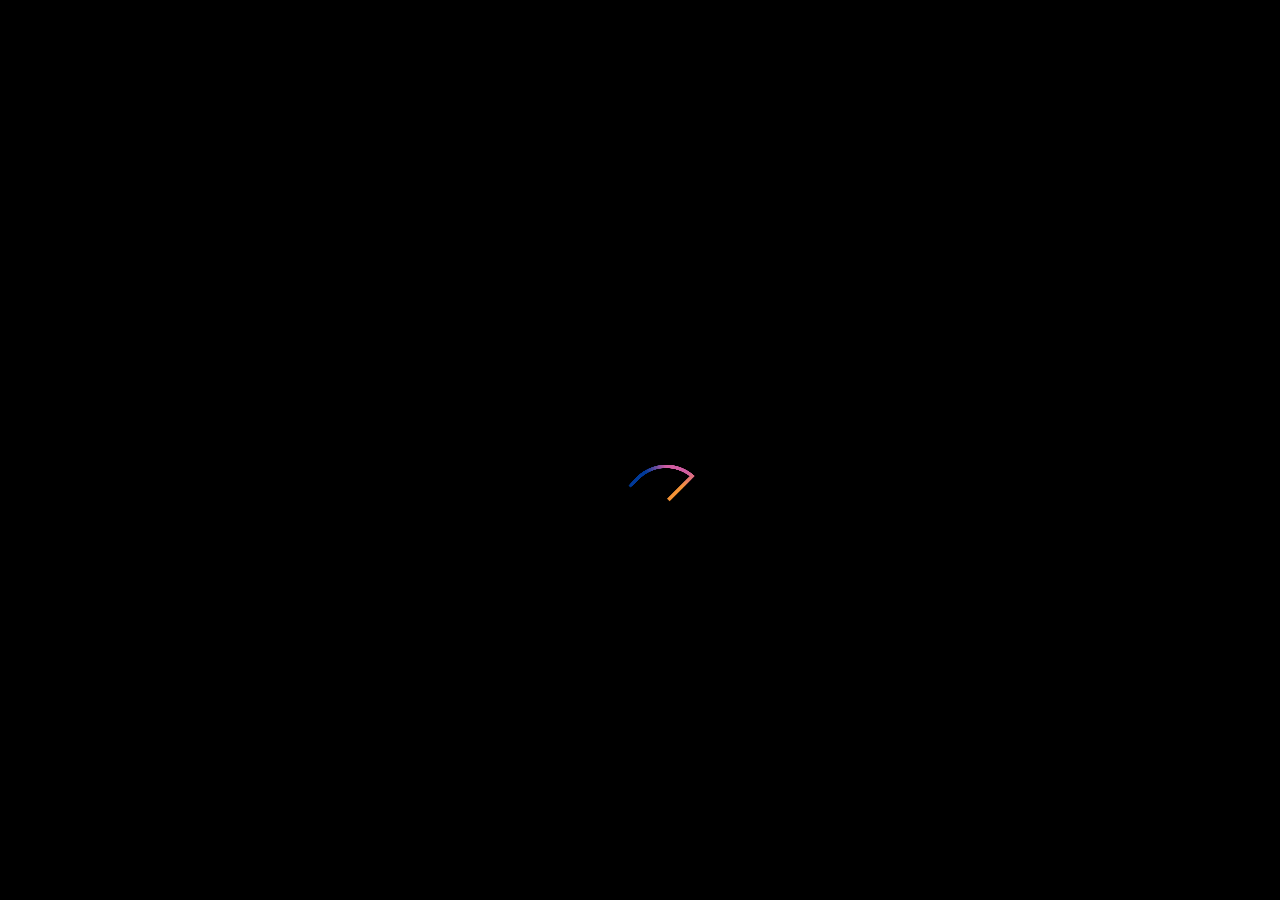
==== index.html @ 2dc6c610 "first comit" ====
<!DOCTYPE html>
<html lang="en">
<head>
    <meta charset="UTF-8">
    <meta http-equiv="X-UA-Compatible" content="IE=edge">
    <meta name="viewport" content="width=device-width, initial-scale=1.0">
    <title>Flow</title>

    <link rel="stylesheet" href="style.css">
</head>
<body>
    <section class="loader | js-loader" style="--progress:-8%;">
        <div class="loader-container">
    <svg class="js-loader:svg" id="Layer_1" xmlns="http://www.w3.org/2000/svg" viewBox="0 0 120 120">
        <mask id="myMask">
            <rect x="-10" y="-10" width="200" height="200" fill="white"></rect>
            <path fill="red" class="mask-path"
                d="M107.42,100.76c4.84,4.84,7.84,11.53,7.84,18.92,0,14.78-11.98,26.76-26.76,26.76s-26.76-11.98-26.76-26.76c0-7.39,2.99-14.08,7.84-18.92l18.92,18.92,18.92-18.92Z"
                fill="black"></path>
        </mask>
    
        <defs>
            <filter id="f1" x="0" y="0">
                <feGaussianBlur in="SourceGraphic" stdDeviation="2"></feGaussianBlur>
            </filter>
            <path class="js-loader:path"
                d="m 100.01 190.67 l -3.91 -15.92 l -4.18 0.46 l 0.08 1.79 l -4.47 0.18 l 2.78 -2.02 l -0.65 2.1 l 1.47 -57.27 l -2.64 -3 l -12.96 -12.96 l -72.53 -72.53 l 28.5 -28.5 l 28.5 28.5 c 2.51 2.19 12.83 10.69 28.5 10.69 c 3.33 0 16.69 -0.38 28.5 -10.69 l -28.5 -28.5 l -85.5 85.5 l 28.5 28.5 l 28.5 -28.5 c 2.51 -2.19 12.83 -10.69 28.5 -10.69 c 3.33 0 16.69 0.38 28.5 10.69 l -28.5 28.5 c -0.43 0.53 -1.34 1.54 -2.67 3 c 3.29 3.56 14.19 70.67 14.19 70.67 z"
                style="stroke-dasharray: 10.778, 767.219;"></path>
    
        </defs>
    
    
        <g class="js-loader:group">
            
                <path class="js-loader:path" d="m 100.01 190.67 l -3.91 -15.92 l -4.18 0.46 l 0.08 1.79 l -4.47 0.18 l 2.78 -2.02 l -0.65 2.1 l 1.47 -57.27 l -2.64 -3 l -12.96 -12.96 l -72.53 -72.53 l 28.5 -28.5 l 28.5 28.5 c 2.51 2.19 12.83 10.69 28.5 10.69 c 3.33 0 16.69 -0.38 28.5 -10.69 l -28.5 -28.5 l -85.5 85.5 l 28.5 28.5 l 28.5 -28.5 c 2.51 -2.19 12.83 -10.69 28.5 -10.69 c 3.33 0 16.69 0.38 28.5 10.69 l -28.5 28.5 c -0.43 0.53 -1.34 1.54 -2.67 3 c 3.29 3.56 14.19 70.67 14.19 70.67 z" style="stroke-dasharray: 10.778, 767.219; stroke-dashoffset: 478px; stroke-opacity: 1;"></path><path class="js-loader:path" d="m 100.01 190.67 l -3.91 -15.92 l -4.18 0.46 l 0.08 1.79 l -4.47 0.18 l 2.78 -2.02 l -0.65 2.1 l 1.47 -57.27 l -2.64 -3 l -12.96 -12.96 l -72.53 -72.53 l 28.5 -28.5 l 28.5 28.5 c 2.51 2.19 12.83 10.69 28.5 10.69 c 3.33 0 16.69 -0.38 28.5 -10.69 l -28.5 -28.5 l -85.5 85.5 l 28.5 28.5 l 28.5 -28.5 c 2.51 -2.19 12.83 -10.69 28.5 -10.69 c 3.33 0 16.69 0.38 28.5 10.69 l -28.5 28.5 c -0.43 0.53 -1.34 1.54 -2.67 3 c 3.29 3.56 14.19 70.67 14.19 70.67 z" style="stroke-dasharray: 10.778, 767.219; stroke-dashoffset: 477px; stroke-opacity: 0.999999;"></path><path class="js-loader:path" d="m 100.01 190.67 l -3.91 -15.92 l -4.18 0.46 l 0.08 1.79 l -4.47 0.18 l 2.78 -2.02 l -0.65 2.1 l 1.47 -57.27 l -2.64 -3 l -12.96 -12.96 l -72.53 -72.53 l 28.5 -28.5 l 28.5 28.5 c 2.51 2.19 12.83 10.69 28.5 10.69 c 3.33 0 16.69 -0.38 28.5 -10.69 l -28.5 -28.5 l -85.5 85.5 l 28.5 28.5 l 28.5 -28.5 c 2.51 -2.19 12.83 -10.69 28.5 -10.69 c 3.33 0 16.69 0.38 28.5 10.69 l -28.5 28.5 c -0.43 0.53 -1.34 1.54 -2.67 3 c 3.29 3.56 14.19 70.67 14.19 70.67 z" style="stroke-dasharray: 10.778, 767.219; stroke-dashoffset: 476px; stroke-opacity: 0.999995;"></path><path class="js-loader:path" d="m 100.01 190.67 l -3.91 -15.92 l -4.18 0.46 l 0.08 1.79 l -4.47 0.18 l 2.78 -2.02 l -0.65 2.1 l 1.47 -57.27 l -2.64 -3 l -12.96 -12.96 l -72.53 -72.53 l 28.5 -28.5 l 28.5 28.5 c 2.51 2.19 12.83 10.69 28.5 10.69 c 3.33 0 16.69 -0.38 28.5 -10.69 l -28.5 -28.5 l -85.5 85.5 l 28.5 28.5 l 28.5 -28.5 c 2.51 -2.19 12.83 -10.69 28.5 -10.69 c 3.33 0 16.69 0.38 28.5 10.69 l -28.5 28.5 c -0.43 0.53 -1.34 1.54 -2.67 3 c 3.29 3.56 14.19 70.67 14.19 70.67 z" style="stroke-dasharray: 10.778, 767.219; stroke-dashoffset: 476px; stroke-opacity: 0.999989;"></path><path class="js-loader:path" d="m 100.01 190.67 l -3.91 -15.92 l -4.18 0.46 l 0.08 1.79 l -4.47 0.18 l 2.78 -2.02 l -0.65 2.1 l 1.47 -57.27 l -2.64 -3 l -12.96 -12.96 l -72.53 -72.53 l 28.5 -28.5 l 28.5 28.5 c 2.51 2.19 12.83 10.69 28.5 10.69 c 3.33 0 16.69 -0.38 28.5 -10.69 l -28.5 -28.5 l -85.5 85.5 l 28.5 28.5 l 28.5 -28.5 c 2.51 -2.19 12.83 -10.69 28.5 -10.69 c 3.33 0 16.69 0.38 28.5 10.69 l -28.5 28.5 c -0.43 0.53 -1.34 1.54 -2.67 3 c 3.29 3.56 14.19 70.67 14.19 70.67 z" style="stroke-dasharray: 10.778, 767.219; stroke-dashoffset: 475px; stroke-opacity: 0.99998;"></path><path class="js-loader:path" d="m 100.01 190.67 l -3.91 -15.92 l -4.18 0.46 l 0.08 1.79 l -4.47 0.18 l 2.78 -2.02 l -0.65 2.1 l 1.47 -57.27 l -2.64 -3 l -12.96 -12.96 l -72.53 -72.53 l 28.5 -28.5 l 28.5 28.5 c 2.51 2.19 12.83 10.69 28.5 10.69 c 3.33 0 16.69 -0.38 28.5 -10.69 l -28.5 -28.5 l -85.5 85.5 l 28.5 28.5 l 28.5 -28.5 c 2.51 -2.19 12.83 -10.69 28.5 -10.69 c 3.33 0 16.69 0.38 28.5 10.69 l -28.5 28.5 c -0.43 0.53 -1.34 1.54 -2.67 3 c 3.29 3.56 14.19 70.67 14.19 70.67 z" style="stroke-dasharray: 10.778, 767.219; stroke-dashoffset: 474px; stroke-opacity: 0.999969;"></path><path class="js-loader:path" d="m 100.01 190.67 l -3.91 -15.92 l -4.18 0.46 l 0.08 1.79 l -4.47 0.18 l 2.78 -2.02 l -0.65 2.1 l 1.47 -57.27 l -2.64 -3 l -12.96 -12.96 l -72.53 -72.53 l 28.5 -28.5 l 28.5 28.5 c 2.51 2.19 12.83 10.69 28.5 10.69 c 3.33 0 16.69 -0.38 28.5 -10.69 l -28.5 -28.5 l -85.5 85.5 l 28.5 28.5 l 28.5 -28.5 c 2.51 -2.19 12.83 -10.69 28.5 -10.69 c 3.33 0 16.69 0.38 28.5 10.69 l -28.5 28.5 c -0.43 0.53 -1.34 1.54 -2.67 3 c 3.29 3.56 14.19 70.67 14.19 70.67 z" style="stroke-dasharray: 10.778, 767.219; stroke-dashoffset: 473px; stroke-opacity: 0.999955;"></path><path class="js-loader:path" d="m 100.01 190.67 l -3.91 -15.92 l -4.18 0.46 l 0.08 1.79 l -4.47 0.18 l 2.78 -2.02 l -0.65 2.1 l 1.47 -57.27 l -2.64 -3 l -12.96 -12.96 l -72.53 -72.53 l 28.5 -28.5 l 28.5 28.5 c 2.51 2.19 12.83 10.69 28.5 10.69 c 3.33 0 16.69 -0.38 28.5 -10.69 l -28.5 -28.5 l -85.5 85.5 l 28.5 28.5 l 28.5 -28.5 c 2.51 -2.19 12.83 -10.69 28.5 -10.69 c 3.33 0 16.69 0.38 28.5 10.69 l -28.5 28.5 c -0.43 0.53 -1.34 1.54 -2.67 3 c 3.29 3.56 14.19 70.67 14.19 70.67 z" style="stroke-dasharray: 10.778, 767.219; stroke-dashoffset: 473px; stroke-opacity: 0.999939;"></path><path class="js-loader:path" d="m 100.01 190.67 l -3.91 -15.92 l -4.18 0.46 l 0.08 1.79 l -4.47 0.18 l 2.78 -2.02 l -0.65 2.1 l 1.47 -57.27 l -2.64 -3 l -12.96 -12.96 l -72.53 -72.53 l 28.5 -28.5 l 28.5 28.5 c 2.51 2.19 12.83 10.69 28.5 10.69 c 3.33 0 16.69 -0.38 28.5 -10.69 l -28.5 -28.5 l -85.5 85.5 l 28.5 28.5 l 28.5 -28.5 c 2.51 -2.19 12.83 -10.69 28.5 -10.69 c 3.33 0 16.69 0.38 28.5 10.69 l -28.5 28.5 c -0.43 0.53 -1.34 1.54 -2.67 3 c 3.29 3.56 14.19 70.67 14.19 70.67 z" style="stroke-dasharray: 10.778, 767.219; stroke-dashoffset: 472px; stroke-opacity: 0.999921;"></path><path class="js-loader:path" d="m 100.01 190.67 l -3.91 -15.92 l -4.18 0.46 l 0.08 1.79 l -4.47 0.18 l 2.78 -2.02 l -0.65 2.1 l 1.47 -57.27 l -2.64 -3 l -12.96 -12.96 l -72.53 -72.53 l 28.5 -28.5 l 28.5 28.5 c 2.51 2.19 12.83 10.69 28.5 10.69 c 3.33 0 16.69 -0.38 28.5 -10.69 l -28.5 -28.5 l -85.5 85.5 l 28.5 28.5 l 28.5 -28.5 c 2.51 -2.19 12.83 -10.69 28.5 -10.69 c 3.33 0 16.69 0.38 28.5 10.69 l -28.5 28.5 c -0.43 0.53 -1.34 1.54 -2.67 3 c 3.29 3.56 14.19 70.67 14.19 70.67 z" style="stroke-dasharray: 10.778, 767.219; stroke-dashoffset: 471px; stroke-opacity: 0.9999;"></path><path class="js-loader:path" d="m 100.01 190.67 l -3.91 -15.92 l -4.18 0.46 l 0.08 1.79 l -4.47 0.18 l 2.78 -2.02 l -0.65 2.1 l 1.47 -57.27 l -2.64 -3 l -12.96 -12.96 l -72.53 -72.53 l 28.5 -28.5 l 28.5 28.5 c 2.51 2.19 12.83 10.69 28.5 10.69 c 3.33 0 16.69 -0.38 28.5 -10.69 l -28.5 -28.5 l -85.5 85.5 l 28.5 28.5 l 28.5 -28.5 c 2.51 -2.19 12.83 -10.69 28.5 -10.69 c 3.33 0 16.69 0.38 28.5 10.69 l -28.5 28.5 c -0.43 0.53 -1.34 1.54 -2.67 3 c 3.29 3.56 14.19 70.67 14.19 70.67 z" style="stroke-dasharray: 10.778, 767.219; stroke-dashoffset: 470px; stroke-opacity: 0.999876;"></path><path class="js-loader:path" d="m 100.01 190.67 l -3.91 -15.92 l -4.18 0.46 l 0.08 1.79 l -4.47 0.18 l 2.78 -2.02 l -0.65 2.1 l 1.47 -57.27 l -2.64 -3 l -12.96 -12.96 l -72.53 -72.53 l 28.5 -28.5 l 28.5 28.5 c 2.51 2.19 12.83 10.69 28.5 10.69 c 3.33 0 16.69 -0.38 28.5 -10.69 l -28.5 -28.5 l -85.5 85.5 l 28.5 28.5 l 28.5 -28.5 c 2.51 -2.19 12.83 -10.69 28.5 -10.69 c 3.33 0 16.69 0.38 28.5 10.69 l -28.5 28.5 c -0.43 0.53 -1.34 1.54 -2.67 3 c 3.29 3.56 14.19 70.67 14.19 70.67 z" style="stroke-dasharray: 10.778, 767.219; stroke-dashoffset: 469px; stroke-opacity: 0.99985;"></path><path class="js-loader:path" d="m 100.01 190.67 l -3.91 -15.92 l -4.18 0.46 l 0.08 1.79 l -4.47 0.18 l 2.78 -2.02 l -0.65 2.1 l 1.47 -57.27 l -2.64 -3 l -12.96 -12.96 l -72.53 -72.53 l 28.5 -28.5 l 28.5 28.5 c 2.51 2.19 12.83 10.69 28.5 10.69 c 3.33 0 16.69 -0.38 28.5 -10.69 l -28.5 -28.5 l -85.5 85.5 l 28.5 28.5 l 28.5 -28.5 c 2.51 -2.19 12.83 -10.69 28.5 -10.69 c 3.33 0 16.69 0.38 28.5 10.69 l -28.5 28.5 c -0.43 0.53 -1.34 1.54 -2.67 3 c 3.29 3.56 14.19 70.67 14.19 70.67 z" style="stroke-dasharray: 10.778, 767.219; stroke-dashoffset: 469px; stroke-opacity: 0.999822;"></path><path class="js-loader:path" d="m 100.01 190.67 l -3.91 -15.92 l -4.18 0.46 l 0.08 1.79 l -4.47 0.18 l 2.78 -2.02 l -0.65 2.1 l 1.47 -57.27 l -2.64 -3 l -12.96 -12.96 l -72.53 -72.53 l 28.5 -28.5 l 28.5 28.5 c 2.51 2.19 12.83 10.69 28.5 10.69 c 3.33 0 16.69 -0.38 28.5 -10.69 l -28.5 -28.5 l -85.5 85.5 l 28.5 28.5 l 28.5 -28.5 c 2.51 -2.19 12.83 -10.69 28.5 -10.69 c 3.33 0 16.69 0.38 28.5 10.69 l -28.5 28.5 c -0.43 0.53 -1.34 1.54 -2.67 3 c 3.29 3.56 14.19 70.67 14.19 70.67 z" style="stroke-dasharray: 10.778, 767.219; stroke-dashoffset: 468px; stroke-opacity: 0.999791;"></path><path class="js-loader:path" d="m 100.01 190.67 l -3.91 -15.92 l -4.18 0.46 l 0.08 1.79 l -4.47 0.18 l 2.78 -2.02 l -0.65 2.1 l 1.47 -57.27 l -2.64 -3 l -12.96 -12.96 l -72.53 -72.53 l 28.5 -28.5 l 28.5 28.5 c 2.51 2.19 12.83 10.69 28.5 10.69 c 3.33 0 16.69 -0.38 28.5 -10.69 l -28.5 -28.5 l -85.5 85.5 l 28.5 28.5 l 28.5 -28.5 c 2.51 -2.19 12.83 -10.69 28.5 -10.69 c 3.33 0 16.69 0.38 28.5 10.69 l -28.5 28.5 c -0.43 0.53 -1.34 1.54 -2.67 3 c 3.29 3.56 14.19 70.67 14.19 70.67 z" style="stroke-dasharray: 10.778, 767.219; stroke-dashoffset: 467px; stroke-opacity: 0.999758;"></path><path class="js-loader:path" d="m 100.01 190.67 l -3.91 -15.92 l -4.18 0.46 l 0.08 1.79 l -4.47 0.18 l 2.78 -2.02 l -0.65 2.1 l 1.47 -57.27 l -2.64 -3 l -12.96 -12.96 l -72.53 -72.53 l 28.5 -28.5 l 28.5 28.5 c 2.51 2.19 12.83 10.69 28.5 10.69 c 3.33 0 16.69 -0.38 28.5 -10.69 l -28.5 -28.5 l -85.5 85.5 l 28.5 28.5 l 28.5 -28.5 c 2.51 -2.19 12.83 -10.69 28.5 -10.69 c 3.33 0 16.69 0.38 28.5 10.69 l -28.5 28.5 c -0.43 0.53 -1.34 1.54 -2.67 3 c 3.29 3.56 14.19 70.67 14.19 70.67 z" style="stroke-dasharray: 10.778, 767.219; stroke-dashoffset: 466px; stroke-opacity: 0.999722;"></path><path class="js-loader:path" d="m 100.01 190.67 l -3.91 -15.92 l -4.18 0.46 l 0.08 1.79 l -4.47 0.18 l 2.78 -2.02 l -0.65 2.1 l 1.47 -57.27 l -2.64 -3 l -12.96 -12.96 l -72.53 -72.53 l 28.5 -28.5 l 28.5 28.5 c 2.51 2.19 12.83 10.69 28.5 10.69 c 3.33 0 16.69 -0.38 28.5 -10.69 l -28.5 -28.5 l -85.5 85.5 l 28.5 28.5 l 28.5 -28.5 c 2.51 -2.19 12.83 -10.69 28.5 -10.69 c 3.33 0 16.69 0.38 28.5 10.69 l -28.5 28.5 c -0.43 0.53 -1.34 1.54 -2.67 3 c 3.29 3.56 14.19 70.67 14.19 70.67 z" style="stroke-dasharray: 10.778, 767.219; stroke-dashoffset: 466px; stroke-opacity: 0.999684;"></path><path class="js-loader:path" d="m 100.01 190.67 l -3.91 -15.92 l -4.18 0.46 l 0.08 1.79 l -4.47 0.18 l 2.78 -2.02 l -0.65 2.1 l 1.47 -57.27 l -2.64 -3 l -12.96 -12.96 l -72.53 -72.53 l 28.5 -28.5 l 28.5 28.5 c 2.51 2.19 12.83 10.69 28.5 10.69 c 3.33 0 16.69 -0.38 28.5 -10.69 l -28.5 -28.5 l -85.5 85.5 l 28.5 28.5 l 28.5 -28.5 c 2.51 -2.19 12.83 -10.69 28.5 -10.69 c 3.33 0 16.69 0.38 28.5 10.69 l -28.5 28.5 c -0.43 0.53 -1.34 1.54 -2.67 3 c 3.29 3.56 14.19 70.67 14.19 70.67 z" style="stroke-dasharray: 10.778, 767.219; stroke-dashoffset: 465px; stroke-opacity: 0.999643;"></path><path class="js-loader:path" d="m 100.01 190.67 l -3.91 -15.92 l -4.18 0.46 l 0.08 1.79 l -4.47 0.18 l 2.78 -2.02 l -0.65 2.1 l 1.47 -57.27 l -2.64 -3 l -12.96 -12.96 l -72.53 -72.53 l 28.5 -28.5 l 28.5 28.5 c 2.51 2.19 12.83 10.69 28.5 10.69 c 3.33 0 16.69 -0.38 28.5 -10.69 l -28.5 -28.5 l -85.5 85.5 l 28.5 28.5 l 28.5 -28.5 c 2.51 -2.19 12.83 -10.69 28.5 -10.69 c 3.33 0 16.69 0.38 28.5 10.69 l -28.5 28.5 c -0.43 0.53 -1.34 1.54 -2.67 3 c 3.29 3.56 14.19 70.67 14.19 70.67 z" style="stroke-dasharray: 10.778, 767.219; stroke-dashoffset: 464px; stroke-opacity: 0.9996;"></path><path class="js-loader:path" d="m 100.01 190.67 l -3.91 -15.92 l -4.18 0.46 l 0.08 1.79 l -4.47 0.18 l 2.78 -2.02 l -0.65 2.1 l 1.47 -57.27 l -2.64 -3 l -12.96 -12.96 l -72.53 -72.53 l 28.5 -28.5 l 28.5 28.5 c 2.51 2.19 12.83 10.69 28.5 10.69 c 3.33 0 16.69 -0.38 28.5 -10.69 l -28.5 -28.5 l -85.5 85.5 l 28.5 28.5 l 28.5 -28.5 c 2.51 -2.19 12.83 -10.69 28.5 -10.69 c 3.33 0 16.69 0.38 28.5 10.69 l -28.5 28.5 c -0.43 0.53 -1.34 1.54 -2.67 3 c 3.29 3.56 14.19 70.67 14.19 70.67 z" style="stroke-dasharray: 10.778, 767.219; stroke-dashoffset: 463px; stroke-opacity: 0.999554;"></path><path class="js-loader:path" d="m 100.01 190.67 l -3.91 -15.92 l -4.18 0.46 l 0.08 1.79 l -4.47 0.18 l 2.78 -2.02 l -0.65 2.1 l 1.47 -57.27 l -2.64 -3 l -12.96 -12.96 l -72.53 -72.53 l 28.5 -28.5 l 28.5 28.5 c 2.51 2.19 12.83 10.69 28.5 10.69 c 3.33 0 16.69 -0.38 28.5 -10.69 l -28.5 -28.5 l -85.5 85.5 l 28.5 28.5 l 28.5 -28.5 c 2.51 -2.19 12.83 -10.69 28.5 -10.69 c 3.33 0 16.69 0.38 28.5 10.69 l -28.5 28.5 c -0.43 0.53 -1.34 1.54 -2.67 3 c 3.29 3.56 14.19 70.67 14.19 70.67 z" style="stroke-dasharray: 10.778, 767.219; stroke-dashoffset: 462px; stroke-opacity: 0.999506;"></path><path class="js-loader:path" d="m 100.01 190.67 l -3.91 -15.92 l -4.18 0.46 l 0.08 1.79 l -4.47 0.18 l 2.78 -2.02 l -0.65 2.1 l 1.47 -57.27 l -2.64 -3 l -12.96 -12.96 l -72.53 -72.53 l 28.5 -28.5 l 28.5 28.5 c 2.51 2.19 12.83 10.69 28.5 10.69 c 3.33 0 16.69 -0.38 28.5 -10.69 l -28.5 -28.5 l -85.5 85.5 l 28.5 28.5 l 28.5 -28.5 c 2.51 -2.19 12.83 -10.69 28.5 -10.69 c 3.33 0 16.69 0.38 28.5 10.69 l -28.5 28.5 c -0.43 0.53 -1.34 1.54 -2.67 3 c 3.29 3.56 14.19 70.67 14.19 70.67 z" style="stroke-dasharray: 10.778, 767.219; stroke-dashoffset: 462px; stroke-opacity: 0.999455;"></path><path class="js-loader:path" d="m 100.01 190.67 l -3.91 -15.92 l -4.18 0.46 l 0.08 1.79 l -4.47 0.18 l 2.78 -2.02 l -0.65 2.1 l 1.47 -57.27 l -2.64 -3 l -12.96 -12.96 l -72.53 -72.53 l 28.5 -28.5 l 28.5 28.5 c 2.51 2.19 12.83 10.69 28.5 10.69 c 3.33 0 16.69 -0.38 28.5 -10.69 l -28.5 -28.5 l -85.5 85.5 l 28.5 28.5 l 28.5 -28.5 c 2.51 -2.19 12.83 -10.69 28.5 -10.69 c 3.33 0 16.69 0.38 28.5 10.69 l -28.5 28.5 c -0.43 0.53 -1.34 1.54 -2.67 3 c 3.29 3.56 14.19 70.67 14.19 70.67 z" style="stroke-dasharray: 10.778, 767.219; stroke-dashoffset: 461px; stroke-opacity: 0.999402;"></path><path class="js-loader:path" d="m 100.01 190.67 l -3.91 -15.92 l -4.18 0.46 l 0.08 1.79 l -4.47 0.18 l 2.78 -2.02 l -0.65 2.1 l 1.47 -57.27 l -2.64 -3 l -12.96 -12.96 l -72.53 -72.53 l 28.5 -28.5 l 28.5 28.5 c 2.51 2.19 12.83 10.69 28.5 10.69 c 3.33 0 16.69 -0.38 28.5 -10.69 l -28.5 -28.5 l -85.5 85.5 l 28.5 28.5 l 28.5 -28.5 c 2.51 -2.19 12.83 -10.69 28.5 -10.69 c 3.33 0 16.69 0.38 28.5 10.69 l -28.5 28.5 c -0.43 0.53 -1.34 1.54 -2.67 3 c 3.29 3.56 14.19 70.67 14.19 70.67 z" style="stroke-dasharray: 10.778, 767.219; stroke-dashoffset: 460px; stroke-opacity: 0.999346;"></path><path class="js-loader:path" d="m 100.01 190.67 l -3.91 -15.92 l -4.18 0.46 l 0.08 1.79 l -4.47 0.18 l 2.78 -2.02 l -0.65 2.1 l 1.47 -57.27 l -2.64 -3 l -12.96 -12.96 l -72.53 -72.53 l 28.5 -28.5 l 28.5 28.5 c 2.51 2.19 12.83 10.69 28.5 10.69 c 3.33 0 16.69 -0.38 28.5 -10.69 l -28.5 -28.5 l -85.5 85.5 l 28.5 28.5 l 28.5 -28.5 c 2.51 -2.19 12.83 -10.69 28.5 -10.69 c 3.33 0 16.69 0.38 28.5 10.69 l -28.5 28.5 c -0.43 0.53 -1.34 1.54 -2.67 3 c 3.29 3.56 14.19 70.67 14.19 70.67 z" style="stroke-dasharray: 10.778, 767.219; stroke-dashoffset: 459px; stroke-opacity: 0.999288;"></path><path class="js-loader:path" d="m 100.01 190.67 l -3.91 -15.92 l -4.18 0.46 l 0.08 1.79 l -4.47 0.18 l 2.78 -2.02 l -0.65 2.1 l 1.47 -57.27 l -2.64 -3 l -12.96 -12.96 l -72.53 -72.53 l 28.5 -28.5 l 28.5 28.5 c 2.51 2.19 12.83 10.69 28.5 10.69 c 3.33 0 16.69 -0.38 28.5 -10.69 l -28.5 -28.5 l -85.5 85.5 l 28.5 28.5 l 28.5 -28.5 c 2.51 -2.19 12.83 -10.69 28.5 -10.69 c 3.33 0 16.69 0.38 28.5 10.69 l -28.5 28.5 c -0.43 0.53 -1.34 1.54 -2.67 3 c 3.29 3.56 14.19 70.67 14.19 70.67 z" style="stroke-dasharray: 10.778, 767.219; stroke-dashoffset: 459px; stroke-opacity: 0.999227;"></path><path class="js-loader:path" d="m 100.01 190.67 l -3.91 -15.92 l -4.18 0.46 l 0.08 1.79 l -4.47 0.18 l 2.78 -2.02 l -0.65 2.1 l 1.47 -57.27 l -2.64 -3 l -12.96 -12.96 l -72.53 -72.53 l 28.5 -28.5 l 28.5 28.5 c 2.51 2.19 12.83 10.69 28.5 10.69 c 3.33 0 16.69 -0.38 28.5 -10.69 l -28.5 -28.5 l -85.5 85.5 l 28.5 28.5 l 28.5 -28.5 c 2.51 -2.19 12.83 -10.69 28.5 -10.69 c 3.33 0 16.69 0.38 28.5 10.69 l -28.5 28.5 c -0.43 0.53 -1.34 1.54 -2.67 3 c 3.29 3.56 14.19 70.67 14.19 70.67 z" style="stroke-dasharray: 10.778, 767.219; stroke-dashoffset: 458px; stroke-opacity: 0.999164;"></path><path class="js-loader:path" d="m 100.01 190.67 l -3.91 -15.92 l -4.18 0.46 l 0.08 1.79 l -4.47 0.18 l 2.78 -2.02 l -0.65 2.1 l 1.47 -57.27 l -2.64 -3 l -12.96 -12.96 l -72.53 -72.53 l 28.5 -28.5 l 28.5 28.5 c 2.51 2.19 12.83 10.69 28.5 10.69 c 3.33 0 16.69 -0.38 28.5 -10.69 l -28.5 -28.5 l -85.5 85.5 l 28.5 28.5 l 28.5 -28.5 c 2.51 -2.19 12.83 -10.69 28.5 -10.69 c 3.33 0 16.69 0.38 28.5 10.69 l -28.5 28.5 c -0.43 0.53 -1.34 1.54 -2.67 3 c 3.29 3.56 14.19 70.67 14.19 70.67 z" style="stroke-dasharray: 10.778, 767.219; stroke-dashoffset: 457px; stroke-opacity: 0.999099;"></path><path class="js-loader:path" d="m 100.01 190.67 l -3.91 -15.92 l -4.18 0.46 l 0.08 1.79 l -4.47 0.18 l 2.78 -2.02 l -0.65 2.1 l 1.47 -57.27 l -2.64 -3 l -12.96 -12.96 l -72.53 -72.53 l 28.5 -28.5 l 28.5 28.5 c 2.51 2.19 12.83 10.69 28.5 10.69 c 3.33 0 16.69 -0.38 28.5 -10.69 l -28.5 -28.5 l -85.5 85.5 l 28.5 28.5 l 28.5 -28.5 c 2.51 -2.19 12.83 -10.69 28.5 -10.69 c 3.33 0 16.69 0.38 28.5 10.69 l -28.5 28.5 c -0.43 0.53 -1.34 1.54 -2.67 3 c 3.29 3.56 14.19 70.67 14.19 70.67 z" style="stroke-dasharray: 10.778, 767.219; stroke-dashoffset: 456px; stroke-opacity: 0.999031;"></path><path class="js-loader:path" d="m 100.01 190.67 l -3.91 -15.92 l -4.18 0.46 l 0.08 1.79 l -4.47 0.18 l 2.78 -2.02 l -0.65 2.1 l 1.47 -57.27 l -2.64 -3 l -12.96 -12.96 l -72.53 -72.53 l 28.5 -28.5 l 28.5 28.5 c 2.51 2.19 12.83 10.69 28.5 10.69 c 3.33 0 16.69 -0.38 28.5 -10.69 l -28.5 -28.5 l -85.5 85.5 l 28.5 28.5 l 28.5 -28.5 c 2.51 -2.19 12.83 -10.69 28.5 -10.69 c 3.33 0 16.69 0.38 28.5 10.69 l -28.5 28.5 c -0.43 0.53 -1.34 1.54 -2.67 3 c 3.29 3.56 14.19 70.67 14.19 70.67 z" style="stroke-dasharray: 10.778, 767.219; stroke-dashoffset: 455px; stroke-opacity: 0.998961;"></path><path class="js-loader:path" d="m 100.01 190.67 l -3.91 -15.92 l -4.18 0.46 l 0.08 1.79 l -4.47 0.18 l 2.78 -2.02 l -0.65 2.1 l 1.47 -57.27 l -2.64 -3 l -12.96 -12.96 l -72.53 -72.53 l 28.5 -28.5 l 28.5 28.5 c 2.51 2.19 12.83 10.69 28.5 10.69 c 3.33 0 16.69 -0.38 28.5 -10.69 l -28.5 -28.5 l -85.5 85.5 l 28.5 28.5 l 28.5 -28.5 c 2.51 -2.19 12.83 -10.69 28.5 -10.69 c 3.33 0 16.69 0.38 28.5 10.69 l -28.5 28.5 c -0.43 0.53 -1.34 1.54 -2.67 3 c 3.29 3.56 14.19 70.67 14.19 70.67 z" style="stroke-dasharray: 10.778, 767.219; stroke-dashoffset: 455px; stroke-opacity: 0.998888;"></path><path class="js-loader:path" d="m 100.01 190.67 l -3.91 -15.92 l -4.18 0.46 l 0.08 1.79 l -4.47 0.18 l 2.78 -2.02 l -0.65 2.1 l 1.47 -57.27 l -2.64 -3 l -12.96 -12.96 l -72.53 -72.53 l 28.5 -28.5 l 28.5 28.5 c 2.51 2.19 12.83 10.69 28.5 10.69 c 3.33 0 16.69 -0.38 28.5 -10.69 l -28.5 -28.5 l -85.5 85.5 l 28.5 28.5 l 28.5 -28.5 c 2.51 -2.19 12.83 -10.69 28.5 -10.69 c 3.33 0 16.69 0.38 28.5 10.69 l -28.5 28.5 c -0.43 0.53 -1.34 1.54 -2.67 3 c 3.29 3.56 14.19 70.67 14.19 70.67 z" style="stroke-dasharray: 10.778, 767.219; stroke-dashoffset: 454px; stroke-opacity: 0.998812;"></path><path class="js-loader:path" d="m 100.01 190.67 l -3.91 -15.92 l -4.18 0.46 l 0.08 1.79 l -4.47 0.18 l 2.78 -2.02 l -0.65 2.1 l 1.47 -57.27 l -2.64 -3 l -12.96 -12.96 l -72.53 -72.53 l 28.5 -28.5 l 28.5 28.5 c 2.51 2.19 12.83 10.69 28.5 10.69 c 3.33 0 16.69 -0.38 28.5 -10.69 l -28.5 -28.5 l -85.5 85.5 l 28.5 28.5 l 28.5 -28.5 c 2.51 -2.19 12.83 -10.69 28.5 -10.69 c 3.33 0 16.69 0.38 28.5 10.69 l -28.5 28.5 c -0.43 0.53 -1.34 1.54 -2.67 3 c 3.29 3.56 14.19 70.67 14.19 70.67 z" style="stroke-dasharray: 10.778, 767.219; stroke-dashoffset: 453px; stroke-opacity: 0.998734;"></path><path class="js-loader:path" d="m 100.01 190.67 l -3.91 -15.92 l -4.18 0.46 l 0.08 1.79 l -4.47 0.18 l 2.78 -2.02 l -0.65 2.1 l 1.47 -57.27 l -2.64 -3 l -12.96 -12.96 l -72.53 -72.53 l 28.5 -28.5 l 28.5 28.5 c 2.51 2.19 12.83 10.69 28.5 10.69 c 3.33 0 16.69 -0.38 28.5 -10.69 l -28.5 -28.5 l -85.5 85.5 l 28.5 28.5 l 28.5 -28.5 c 2.51 -2.19 12.83 -10.69 28.5 -10.69 c 3.33 0 16.69 0.38 28.5 10.69 l -28.5 28.5 c -0.43 0.53 -1.34 1.54 -2.67 3 c 3.29 3.56 14.19 70.67 14.19 70.67 z" style="stroke-dasharray: 10.778, 767.219; stroke-dashoffset: 452px; stroke-opacity: 0.998654;"></path><path class="js-loader:path" d="m 100.01 190.67 l -3.91 -15.92 l -4.18 0.46 l 0.08 1.79 l -4.47 0.18 l 2.78 -2.02 l -0.65 2.1 l 1.47 -57.27 l -2.64 -3 l -12.96 -12.96 l -72.53 -72.53 l 28.5 -28.5 l 28.5 28.5 c 2.51 2.19 12.83 10.69 28.5 10.69 c 3.33 0 16.69 -0.38 28.5 -10.69 l -28.5 -28.5 l -85.5 85.5 l 28.5 28.5 l 28.5 -28.5 c 2.51 -2.19 12.83 -10.69 28.5 -10.69 c 3.33 0 16.69 0.38 28.5 10.69 l -28.5 28.5 c -0.43 0.53 -1.34 1.54 -2.67 3 c 3.29 3.56 14.19 70.67 14.19 70.67 z" style="stroke-dasharray: 10.778, 767.219; stroke-dashoffset: 452px; stroke-opacity: 0.998571;"></path><path class="js-loader:path" d="m 100.01 190.67 l -3.91 -15.92 l -4.18 0.46 l 0.08 1.79 l -4.47 0.18 l 2.78 -2.02 l -0.65 2.1 l 1.47 -57.27 l -2.64 -3 l -12.96 -12.96 l -72.53 -72.53 l 28.5 -28.5 l 28.5 28.5 c 2.51 2.19 12.83 10.69 28.5 10.69 c 3.33 0 16.69 -0.38 28.5 -10.69 l -28.5 -28.5 l -85.5 85.5 l 28.5 28.5 l 28.5 -28.5 c 2.51 -2.19 12.83 -10.69 28.5 -10.69 c 3.33 0 16.69 0.38 28.5 10.69 l -28.5 28.5 c -0.43 0.53 -1.34 1.54 -2.67 3 c 3.29 3.56 14.19 70.67 14.19 70.67 z" style="stroke-dasharray: 10.778, 767.219; stroke-dashoffset: 451px; stroke-opacity: 0.998486;"></path><path class="js-loader:path" d="m 100.01 190.67 l -3.91 -15.92 l -4.18 0.46 l 0.08 1.79 l -4.47 0.18 l 2.78 -2.02 l -0.65 2.1 l 1.47 -57.27 l -2.64 -3 l -12.96 -12.96 l -72.53 -72.53 l 28.5 -28.5 l 28.5 28.5 c 2.51 2.19 12.83 10.69 28.5 10.69 c 3.33 0 16.69 -0.38 28.5 -10.69 l -28.5 -28.5 l -85.5 85.5 l 28.5 28.5 l 28.5 -28.5 c 2.51 -2.19 12.83 -10.69 28.5 -10.69 c 3.33 0 16.69 0.38 28.5 10.69 l -28.5 28.5 c -0.43 0.53 -1.34 1.54 -2.67 3 c 3.29 3.56 14.19 70.67 14.19 70.67 z" style="stroke-dasharray: 10.778, 767.219; stroke-dashoffset: 450px; stroke-opacity: 0.998398;"></path><path class="js-loader:path" d="m 100.01 190.67 l -3.91 -15.92 l -4.18 0.46 l 0.08 1.79 l -4.47 0.18 l 2.78 -2.02 l -0.65 2.1 l 1.47 -57.27 l -2.64 -3 l -12.96 -12.96 l -72.53 -72.53 l 28.5 -28.5 l 28.5 28.5 c 2.51 2.19 12.83 10.69 28.5 10.69 c 3.33 0 16.69 -0.38 28.5 -10.69 l -28.5 -28.5 l -85.5 85.5 l 28.5 28.5 l 28.5 -28.5 c 2.51 -2.19 12.83 -10.69 28.5 -10.69 c 3.33 0 16.69 0.38 28.5 10.69 l -28.5 28.5 c -0.43 0.53 -1.34 1.54 -2.67 3 c 3.29 3.56 14.19 70.67 14.19 70.67 z" style="stroke-dasharray: 10.778, 767.219; stroke-dashoffset: 449px; stroke-opacity: 0.998308;"></path><path class="js-loader:path" d="m 100.01 190.67 l -3.91 -15.92 l -4.18 0.46 l 0.08 1.79 l -4.47 0.18 l 2.78 -2.02 l -0.65 2.1 l 1.47 -57.27 l -2.64 -3 l -12.96 -12.96 l -72.53 -72.53 l 28.5 -28.5 l 28.5 28.5 c 2.51 2.19 12.83 10.69 28.5 10.69 c 3.33 0 16.69 -0.38 28.5 -10.69 l -28.5 -28.5 l -85.5 85.5 l 28.5 28.5 l 28.5 -28.5 c 2.51 -2.19 12.83 -10.69 28.5 -10.69 c 3.33 0 16.69 0.38 28.5 10.69 l -28.5 28.5 c -0.43 0.53 -1.34 1.54 -2.67 3 c 3.29 3.56 14.19 70.67 14.19 70.67 z" style="stroke-dasharray: 10.778, 767.219; stroke-dashoffset: 448px; stroke-opacity: 0.998215;"></path><path class="js-loader:path" d="m 100.01 190.67 l -3.91 -15.92 l -4.18 0.46 l 0.08 1.79 l -4.47 0.18 l 2.78 -2.02 l -0.65 2.1 l 1.47 -57.27 l -2.64 -3 l -12.96 -12.96 l -72.53 -72.53 l 28.5 -28.5 l 28.5 28.5 c 2.51 2.19 12.83 10.69 28.5 10.69 c 3.33 0 16.69 -0.38 28.5 -10.69 l -28.5 -28.5 l -85.5 85.5 l 28.5 28.5 l 28.5 -28.5 c 2.51 -2.19 12.83 -10.69 28.5 -10.69 c 3.33 0 16.69 0.38 28.5 10.69 l -28.5 28.5 c -0.43 0.53 -1.34 1.54 -2.67 3 c 3.29 3.56 14.19 70.67 14.19 70.67 z" style="stroke-dasharray: 10.778, 767.219; stroke-dashoffset: 448px; stroke-opacity: 0.99812;"></path><path class="js-loader:path" d="m 100.01 190.67 l -3.91 -15.92 l -4.18 0.46 l 0.08 1.79 l -4.47 0.18 l 2.78 -2.02 l -0.65 2.1 l 1.47 -57.27 l -2.64 -3 l -12.96 -12.96 l -72.53 -72.53 l 28.5 -28.5 l 28.5 28.5 c 2.51 2.19 12.83 10.69 28.5 10.69 c 3.33 0 16.69 -0.38 28.5 -10.69 l -28.5 -28.5 l -85.5 85.5 l 28.5 28.5 l 28.5 -28.5 c 2.51 -2.19 12.83 -10.69 28.5 -10.69 c 3.33 0 16.69 0.38 28.5 10.69 l -28.5 28.5 c -0.43 0.53 -1.34 1.54 -2.67 3 c 3.29 3.56 14.19 70.67 14.19 70.67 z" style="stroke-dasharray: 10.778, 767.219; stroke-dashoffset: 447px; stroke-opacity: 0.998023;"></path><path class="js-loader:path" d="m 100.01 190.67 l -3.91 -15.92 l -4.18 0.46 l 0.08 1.79 l -4.47 0.18 l 2.78 -2.02 l -0.65 2.1 l 1.47 -57.27 l -2.64 -3 l -12.96 -12.96 l -72.53 -72.53 l 28.5 -28.5 l 28.5 28.5 c 2.51 2.19 12.83 10.69 28.5 10.69 c 3.33 0 16.69 -0.38 28.5 -10.69 l -28.5 -28.5 l -85.5 85.5 l 28.5 28.5 l 28.5 -28.5 c 2.51 -2.19 12.83 -10.69 28.5 -10.69 c 3.33 0 16.69 0.38 28.5 10.69 l -28.5 28.5 c -0.43 0.53 -1.34 1.54 -2.67 3 c 3.29 3.56 14.19 70.67 14.19 70.67 z" style="stroke-dasharray: 10.778, 767.219; stroke-dashoffset: 446px; stroke-opacity: 0.997923;"></path><path class="js-loader:path" d="m 100.01 190.67 l -3.91 -15.92 l -4.18 0.46 l 0.08 1.79 l -4.47 0.18 l 2.78 -2.02 l -0.65 2.1 l 1.47 -57.27 l -2.64 -3 l -12.96 -12.96 l -72.53 -72.53 l 28.5 -28.5 l 28.5 28.5 c 2.51 2.19 12.83 10.69 28.5 10.69 c 3.33 0 16.69 -0.38 28.5 -10.69 l -28.5 -28.5 l -85.5 85.5 l 28.5 28.5 l 28.5 -28.5 c 2.51 -2.19 12.83 -10.69 28.5 -10.69 c 3.33 0 16.69 0.38 28.5 10.69 l -28.5 28.5 c -0.43 0.53 -1.34 1.54 -2.67 3 c 3.29 3.56 14.19 70.67 14.19 70.67 z" style="stroke-dasharray: 10.778, 767.219; stroke-dashoffset: 445px; stroke-opacity: 0.99782;"></path><path class="js-loader:path" d="m 100.01 190.67 l -3.91 -15.92 l -4.18 0.46 l 0.08 1.79 l -4.47 0.18 l 2.78 -2.02 l -0.65 2.1 l 1.47 -57.27 l -2.64 -3 l -12.96 -12.96 l -72.53 -72.53 l 28.5 -28.5 l 28.5 28.5 c 2.51 2.19 12.83 10.69 28.5 10.69 c 3.33 0 16.69 -0.38 28.5 -10.69 l -28.5 -28.5 l -85.5 85.5 l 28.5 28.5 l 28.5 -28.5 c 2.51 -2.19 12.83 -10.69 28.5 -10.69 c 3.33 0 16.69 0.38 28.5 10.69 l -28.5 28.5 c -0.43 0.53 -1.34 1.54 -2.67 3 c 3.29 3.56 14.19 70.67 14.19 70.67 z" style="stroke-dasharray: 10.778, 767.219; stroke-dashoffset: 445px; stroke-opacity: 0.997715;"></path><path class="js-loader:path" d="m 100.01 190.67 l -3.91 -15.92 l -4.18 0.46 l 0.08 1.79 l -4.47 0.18 l 2.78 -2.02 l -0.65 2.1 l 1.47 -57.27 l -2.64 -3 l -12.96 -12.96 l -72.53 -72.53 l 28.5 -28.5 l 28.5 28.5 c 2.51 2.19 12.83 10.69 28.5 10.69 c 3.33 0 16.69 -0.38 28.5 -10.69 l -28.5 -28.5 l -85.5 85.5 l 28.5 28.5 l 28.5 -28.5 c 2.51 -2.19 12.83 -10.69 28.5 -10.69 c 3.33 0 16.69 0.38 28.5 10.69 l -28.5 28.5 c -0.43 0.53 -1.34 1.54 -2.67 3 c 3.29 3.56 14.19 70.67 14.19 70.67 z" style="stroke-dasharray: 10.778, 767.219; stroke-dashoffset: 444px; stroke-opacity: 0.997608;"></path><path class="js-loader:path" d="m 100.01 190.67 l -3.91 -15.92 l -4.18 0.46 l 0.08 1.79 l -4.47 0.18 l 2.78 -2.02 l -0.65 2.1 l 1.47 -57.27 l -2.64 -3 l -12.96 -12.96 l -72.53 -72.53 l 28.5 -28.5 l 28.5 28.5 c 2.51 2.19 12.83 10.69 28.5 10.69 c 3.33 0 16.69 -0.38 28.5 -10.69 l -28.5 -28.5 l -85.5 85.5 l 28.5 28.5 l 28.5 -28.5 c 2.51 -2.19 12.83 -10.69 28.5 -10.69 c 3.33 0 16.69 0.38 28.5 10.69 l -28.5 28.5 c -0.43 0.53 -1.34 1.54 -2.67 3 c 3.29 3.56 14.19 70.67 14.19 70.67 z" style="stroke-dasharray: 10.778, 767.219; stroke-dashoffset: 443px; stroke-opacity: 0.997498;"></path><path class="js-loader:path" d="m 100.01 190.67 l -3.91 -15.92 l -4.18 0.46 l 0.08 1.79 l -4.47 0.18 l 2.78 -2.02 l -0.65 2.1 l 1.47 -57.27 l -2.64 -3 l -12.96 -12.96 l -72.53 -72.53 l 28.5 -28.5 l 28.5 28.5 c 2.51 2.19 12.83 10.69 28.5 10.69 c 3.33 0 16.69 -0.38 28.5 -10.69 l -28.5 -28.5 l -85.5 85.5 l 28.5 28.5 l 28.5 -28.5 c 2.51 -2.19 12.83 -10.69 28.5 -10.69 c 3.33 0 16.69 0.38 28.5 10.69 l -28.5 28.5 c -0.43 0.53 -1.34 1.54 -2.67 3 c 3.29 3.56 14.19 70.67 14.19 70.67 z" style="stroke-dasharray: 10.778, 767.219; stroke-dashoffset: 442px; stroke-opacity: 0.997385;"></path><path class="js-loader:path" d="m 100.01 190.67 l -3.91 -15.92 l -4.18 0.46 l 0.08 1.79 l -4.47 0.18 l 2.78 -2.02 l -0.65 2.1 l 1.47 -57.27 l -2.64 -3 l -12.96 -12.96 l -72.53 -72.53 l 28.5 -28.5 l 28.5 28.5 c 2.51 2.19 12.83 10.69 28.5 10.69 c 3.33 0 16.69 -0.38 28.5 -10.69 l -28.5 -28.5 l -85.5 85.5 l 28.5 28.5 l 28.5 -28.5 c 2.51 -2.19 12.83 -10.69 28.5 -10.69 c 3.33 0 16.69 0.38 28.5 10.69 l -28.5 28.5 c -0.43 0.53 -1.34 1.54 -2.67 3 c 3.29 3.56 14.19 70.67 14.19 70.67 z" style="stroke-dasharray: 10.778, 767.219; stroke-dashoffset: 441px; stroke-opacity: 0.997271;"></path><path class="js-loader:path" d="m 100.01 190.67 l -3.91 -15.92 l -4.18 0.46 l 0.08 1.79 l -4.47 0.18 l 2.78 -2.02 l -0.65 2.1 l 1.47 -57.27 l -2.64 -3 l -12.96 -12.96 l -72.53 -72.53 l 28.5 -28.5 l 28.5 28.5 c 2.51 2.19 12.83 10.69 28.5 10.69 c 3.33 0 16.69 -0.38 28.5 -10.69 l -28.5 -28.5 l -85.5 85.5 l 28.5 28.5 l 28.5 -28.5 c 2.51 -2.19 12.83 -10.69 28.5 -10.69 c 3.33 0 16.69 0.38 28.5 10.69 l -28.5 28.5 c -0.43 0.53 -1.34 1.54 -2.67 3 c 3.29 3.56 14.19 70.67 14.19 70.67 z" style="stroke-dasharray: 10.778, 767.219; stroke-dashoffset: 441px; stroke-opacity: 0.997153;"></path><path class="js-loader:path" d="m 100.01 190.67 l -3.91 -15.92 l -4.18 0.46 l 0.08 1.79 l -4.47 0.18 l 2.78 -2.02 l -0.65 2.1 l 1.47 -57.27 l -2.64 -3 l -12.96 -12.96 l -72.53 -72.53 l 28.5 -28.5 l 28.5 28.5 c 2.51 2.19 12.83 10.69 28.5 10.69 c 3.33 0 16.69 -0.38 28.5 -10.69 l -28.5 -28.5 l -85.5 85.5 l 28.5 28.5 l 28.5 -28.5 c 2.51 -2.19 12.83 -10.69 28.5 -10.69 c 3.33 0 16.69 0.38 28.5 10.69 l -28.5 28.5 c -0.43 0.53 -1.34 1.54 -2.67 3 c 3.29 3.56 14.19 70.67 14.19 70.67 z" style="stroke-dasharray: 10.778, 767.219; stroke-dashoffset: 440px; stroke-opacity: 0.997033;"></path><path class="js-loader:path" d="m 100.01 190.67 l -3.91 -15.92 l -4.18 0.46 l 0.08 1.79 l -4.47 0.18 l 2.78 -2.02 l -0.65 2.1 l 1.47 -57.27 l -2.64 -3 l -12.96 -12.96 l -72.53 -72.53 l 28.5 -28.5 l 28.5 28.5 c 2.51 2.19 12.83 10.69 28.5 10.69 c 3.33 0 16.69 -0.38 28.5 -10.69 l -28.5 -28.5 l -85.5 85.5 l 28.5 28.5 l 28.5 -28.5 c 2.51 -2.19 12.83 -10.69 28.5 -10.69 c 3.33 0 16.69 0.38 28.5 10.69 l -28.5 28.5 c -0.43 0.53 -1.34 1.54 -2.67 3 c 3.29 3.56 14.19 70.67 14.19 70.67 z" style="stroke-dasharray: 10.778, 767.219; stroke-dashoffset: 439px; stroke-opacity: 0.996911;"></path><path class="js-loader:path" d="m 100.01 190.67 l -3.91 -15.92 l -4.18 0.46 l 0.08 1.79 l -4.47 0.18 l 2.78 -2.02 l -0.65 2.1 l 1.47 -57.27 l -2.64 -3 l -12.96 -12.96 l -72.53 -72.53 l 28.5 -28.5 l 28.5 28.5 c 2.51 2.19 12.83 10.69 28.5 10.69 c 3.33 0 16.69 -0.38 28.5 -10.69 l -28.5 -28.5 l -85.5 85.5 l 28.5 28.5 l 28.5 -28.5 c 2.51 -2.19 12.83 -10.69 28.5 -10.69 c 3.33 0 16.69 0.38 28.5 10.69 l -28.5 28.5 c -0.43 0.53 -1.34 1.54 -2.67 3 c 3.29 3.56 14.19 70.67 14.19 70.67 z" style="stroke-dasharray: 10.778, 767.219; stroke-dashoffset: 438px; stroke-opacity: 0.996786;"></path><path class="js-loader:path" d="m 100.01 190.67 l -3.91 -15.92 l -4.18 0.46 l 0.08 1.79 l -4.47 0.18 l 2.78 -2.02 l -0.65 2.1 l 1.47 -57.27 l -2.64 -3 l -12.96 -12.96 l -72.53 -72.53 l 28.5 -28.5 l 28.5 28.5 c 2.51 2.19 12.83 10.69 28.5 10.69 c 3.33 0 16.69 -0.38 28.5 -10.69 l -28.5 -28.5 l -85.5 85.5 l 28.5 28.5 l 28.5 -28.5 c 2.51 -2.19 12.83 -10.69 28.5 -10.69 c 3.33 0 16.69 0.38 28.5 10.69 l -28.5 28.5 c -0.43 0.53 -1.34 1.54 -2.67 3 c 3.29 3.56 14.19 70.67 14.19 70.67 z" style="stroke-dasharray: 10.778, 767.219; stroke-dashoffset: 438px; stroke-opacity: 0.996659;"></path><path class="js-loader:path" d="m 100.01 190.67 l -3.91 -15.92 l -4.18 0.46 l 0.08 1.79 l -4.47 0.18 l 2.78 -2.02 l -0.65 2.1 l 1.47 -57.27 l -2.64 -3 l -12.96 -12.96 l -72.53 -72.53 l 28.5 -28.5 l 28.5 28.5 c 2.51 2.19 12.83 10.69 28.5 10.69 c 3.33 0 16.69 -0.38 28.5 -10.69 l -28.5 -28.5 l -85.5 85.5 l 28.5 28.5 l 28.5 -28.5 c 2.51 -2.19 12.83 -10.69 28.5 -10.69 c 3.33 0 16.69 0.38 28.5 10.69 l -28.5 28.5 c -0.43 0.53 -1.34 1.54 -2.67 3 c 3.29 3.56 14.19 70.67 14.19 70.67 z" style="stroke-dasharray: 10.778, 767.219; stroke-dashoffset: 437px; stroke-opacity: 0.99653;"></path><path class="js-loader:path" d="m 100.01 190.67 l -3.91 -15.92 l -4.18 0.46 l 0.08 1.79 l -4.47 0.18 l 2.78 -2.02 l -0.65 2.1 l 1.47 -57.27 l -2.64 -3 l -12.96 -12.96 l -72.53 -72.53 l 28.5 -28.5 l 28.5 28.5 c 2.51 2.19 12.83 10.69 28.5 10.69 c 3.33 0 16.69 -0.38 28.5 -10.69 l -28.5 -28.5 l -85.5 85.5 l 28.5 28.5 l 28.5 -28.5 c 2.51 -2.19 12.83 -10.69 28.5 -10.69 c 3.33 0 16.69 0.38 28.5 10.69 l -28.5 28.5 c -0.43 0.53 -1.34 1.54 -2.67 3 c 3.29 3.56 14.19 70.67 14.19 70.67 z" style="stroke-dasharray: 10.778, 767.219; stroke-dashoffset: 436px; stroke-opacity: 0.996397;"></path><path class="js-loader:path" d="m 100.01 190.67 l -3.91 -15.92 l -4.18 0.46 l 0.08 1.79 l -4.47 0.18 l 2.78 -2.02 l -0.65 2.1 l 1.47 -57.27 l -2.64 -3 l -12.96 -12.96 l -72.53 -72.53 l 28.5 -28.5 l 28.5 28.5 c 2.51 2.19 12.83 10.69 28.5 10.69 c 3.33 0 16.69 -0.38 28.5 -10.69 l -28.5 -28.5 l -85.5 85.5 l 28.5 28.5 l 28.5 -28.5 c 2.51 -2.19 12.83 -10.69 28.5 -10.69 c 3.33 0 16.69 0.38 28.5 10.69 l -28.5 28.5 c -0.43 0.53 -1.34 1.54 -2.67 3 c 3.29 3.56 14.19 70.67 14.19 70.67 z" style="stroke-dasharray: 10.778, 767.219; stroke-dashoffset: 435px; stroke-opacity: 0.996263;"></path><path class="js-loader:path" d="m 100.01 190.67 l -3.91 -15.92 l -4.18 0.46 l 0.08 1.79 l -4.47 0.18 l 2.78 -2.02 l -0.65 2.1 l 1.47 -57.27 l -2.64 -3 l -12.96 -12.96 l -72.53 -72.53 l 28.5 -28.5 l 28.5 28.5 c 2.51 2.19 12.83 10.69 28.5 10.69 c 3.33 0 16.69 -0.38 28.5 -10.69 l -28.5 -28.5 l -85.5 85.5 l 28.5 28.5 l 28.5 -28.5 c 2.51 -2.19 12.83 -10.69 28.5 -10.69 c 3.33 0 16.69 0.38 28.5 10.69 l -28.5 28.5 c -0.43 0.53 -1.34 1.54 -2.67 3 c 3.29 3.56 14.19 70.67 14.19 70.67 z" style="stroke-dasharray: 10.778, 767.219; stroke-dashoffset: 434px; stroke-opacity: 0.996126;"></path><path class="js-loader:path" d="m 100.01 190.67 l -3.91 -15.92 l -4.18 0.46 l 0.08 1.79 l -4.47 0.18 l 2.78 -2.02 l -0.65 2.1 l 1.47 -57.27 l -2.64 -3 l -12.96 -12.96 l -72.53 -72.53 l 28.5 -28.5 l 28.5 28.5 c 2.51 2.19 12.83 10.69 28.5 10.69 c 3.33 0 16.69 -0.38 28.5 -10.69 l -28.5 -28.5 l -85.5 85.5 l 28.5 28.5 l 28.5 -28.5 c 2.51 -2.19 12.83 -10.69 28.5 -10.69 c 3.33 0 16.69 0.38 28.5 10.69 l -28.5 28.5 c -0.43 0.53 -1.34 1.54 -2.67 3 c 3.29 3.56 14.19 70.67 14.19 70.67 z" style="stroke-dasharray: 10.778, 767.219; stroke-dashoffset: 434px; stroke-opacity: 0.995986;"></path><path class="js-loader:path" d="m 100.01 190.67 l -3.91 -15.92 l -4.18 0.46 l 0.08 1.79 l -4.47 0.18 l 2.78 -2.02 l -0.65 2.1 l 1.47 -57.27 l -2.64 -3 l -12.96 -12.96 l -72.53 -72.53 l 28.5 -28.5 l 28.5 28.5 c 2.51 2.19 12.83 10.69 28.5 10.69 c 3.33 0 16.69 -0.38 28.5 -10.69 l -28.5 -28.5 l -85.5 85.5 l 28.5 28.5 l 28.5 -28.5 c 2.51 -2.19 12.83 -10.69 28.5 -10.69 c 3.33 0 16.69 0.38 28.5 10.69 l -28.5 28.5 c -0.43 0.53 -1.34 1.54 -2.67 3 c 3.29 3.56 14.19 70.67 14.19 70.67 z" style="stroke-dasharray: 10.778, 767.219; stroke-dashoffset: 433px; stroke-opacity: 0.995844;"></path><path class="js-loader:path" d="m 100.01 190.67 l -3.91 -15.92 l -4.18 0.46 l 0.08 1.79 l -4.47 0.18 l 2.78 -2.02 l -0.65 2.1 l 1.47 -57.27 l -2.64 -3 l -12.96 -12.96 l -72.53 -72.53 l 28.5 -28.5 l 28.5 28.5 c 2.51 2.19 12.83 10.69 28.5 10.69 c 3.33 0 16.69 -0.38 28.5 -10.69 l -28.5 -28.5 l -85.5 85.5 l 28.5 28.5 l 28.5 -28.5 c 2.51 -2.19 12.83 -10.69 28.5 -10.69 c 3.33 0 16.69 0.38 28.5 10.69 l -28.5 28.5 c -0.43 0.53 -1.34 1.54 -2.67 3 c 3.29 3.56 14.19 70.67 14.19 70.67 z" style="stroke-dasharray: 10.778, 767.219; stroke-dashoffset: 432px; stroke-opacity: 0.9957;"></path><path class="js-loader:path" d="m 100.01 190.67 l -3.91 -15.92 l -4.18 0.46 l 0.08 1.79 l -4.47 0.18 l 2.78 -2.02 l -0.65 2.1 l 1.47 -57.27 l -2.64 -3 l -12.96 -12.96 l -72.53 -72.53 l 28.5 -28.5 l 28.5 28.5 c 2.51 2.19 12.83 10.69 28.5 10.69 c 3.33 0 16.69 -0.38 28.5 -10.69 l -28.5 -28.5 l -85.5 85.5 l 28.5 28.5 l 28.5 -28.5 c 2.51 -2.19 12.83 -10.69 28.5 -10.69 c 3.33 0 16.69 0.38 28.5 10.69 l -28.5 28.5 c -0.43 0.53 -1.34 1.54 -2.67 3 c 3.29 3.56 14.19 70.67 14.19 70.67 z" style="stroke-dasharray: 10.778, 767.219; stroke-dashoffset: 431px; stroke-opacity: 0.995553;"></path><path class="js-loader:path" d="m 100.01 190.67 l -3.91 -15.92 l -4.18 0.46 l 0.08 1.79 l -4.47 0.18 l 2.78 -2.02 l -0.65 2.1 l 1.47 -57.27 l -2.64 -3 l -12.96 -12.96 l -72.53 -72.53 l 28.5 -28.5 l 28.5 28.5 c 2.51 2.19 12.83 10.69 28.5 10.69 c 3.33 0 16.69 -0.38 28.5 -10.69 l -28.5 -28.5 l -85.5 85.5 l 28.5 28.5 l 28.5 -28.5 c 2.51 -2.19 12.83 -10.69 28.5 -10.69 c 3.33 0 16.69 0.38 28.5 10.69 l -28.5 28.5 c -0.43 0.53 -1.34 1.54 -2.67 3 c 3.29 3.56 14.19 70.67 14.19 70.67 z" style="stroke-dasharray: 10.778, 767.219; stroke-dashoffset: 431px; stroke-opacity: 0.995404;"></path><path class="js-loader:path" d="m 100.01 190.67 l -3.91 -15.92 l -4.18 0.46 l 0.08 1.79 l -4.47 0.18 l 2.78 -2.02 l -0.65 2.1 l 1.47 -57.27 l -2.64 -3 l -12.96 -12.96 l -72.53 -72.53 l 28.5 -28.5 l 28.5 28.5 c 2.51 2.19 12.83 10.69 28.5 10.69 c 3.33 0 16.69 -0.38 28.5 -10.69 l -28.5 -28.5 l -85.5 85.5 l 28.5 28.5 l 28.5 -28.5 c 2.51 -2.19 12.83 -10.69 28.5 -10.69 c 3.33 0 16.69 0.38 28.5 10.69 l -28.5 28.5 c -0.43 0.53 -1.34 1.54 -2.67 3 c 3.29 3.56 14.19 70.67 14.19 70.67 z" style="stroke-dasharray: 10.778, 767.219; stroke-dashoffset: 430px; stroke-opacity: 0.995252;"></path><path class="js-loader:path" d="m 100.01 190.67 l -3.91 -15.92 l -4.18 0.46 l 0.08 1.79 l -4.47 0.18 l 2.78 -2.02 l -0.65 2.1 l 1.47 -57.27 l -2.64 -3 l -12.96 -12.96 l -72.53 -72.53 l 28.5 -28.5 l 28.5 28.5 c 2.51 2.19 12.83 10.69 28.5 10.69 c 3.33 0 16.69 -0.38 28.5 -10.69 l -28.5 -28.5 l -85.5 85.5 l 28.5 28.5 l 28.5 -28.5 c 2.51 -2.19 12.83 -10.69 28.5 -10.69 c 3.33 0 16.69 0.38 28.5 10.69 l -28.5 28.5 c -0.43 0.53 -1.34 1.54 -2.67 3 c 3.29 3.56 14.19 70.67 14.19 70.67 z" style="stroke-dasharray: 10.778, 767.219; stroke-dashoffset: 429px; stroke-opacity: 0.995098;"></path><path class="js-loader:path" d="m 100.01 190.67 l -3.91 -15.92 l -4.18 0.46 l 0.08 1.79 l -4.47 0.18 l 2.78 -2.02 l -0.65 2.1 l 1.47 -57.27 l -2.64 -3 l -12.96 -12.96 l -72.53 -72.53 l 28.5 -28.5 l 28.5 28.5 c 2.51 2.19 12.83 10.69 28.5 10.69 c 3.33 0 16.69 -0.38 28.5 -10.69 l -28.5 -28.5 l -85.5 85.5 l 28.5 28.5 l 28.5 -28.5 c 2.51 -2.19 12.83 -10.69 28.5 -10.69 c 3.33 0 16.69 0.38 28.5 10.69 l -28.5 28.5 c -0.43 0.53 -1.34 1.54 -2.67 3 c 3.29 3.56 14.19 70.67 14.19 70.67 z" style="stroke-dasharray: 10.778, 767.219; stroke-dashoffset: 428px; stroke-opacity: 0.994941;"></path><path class="js-loader:path" d="m 100.01 190.67 l -3.91 -15.92 l -4.18 0.46 l 0.08 1.79 l -4.47 0.18 l 2.78 -2.02 l -0.65 2.1 l 1.47 -57.27 l -2.64 -3 l -12.96 -12.96 l -72.53 -72.53 l 28.5 -28.5 l 28.5 28.5 c 2.51 2.19 12.83 10.69 28.5 10.69 c 3.33 0 16.69 -0.38 28.5 -10.69 l -28.5 -28.5 l -85.5 85.5 l 28.5 28.5 l 28.5 -28.5 c 2.51 -2.19 12.83 -10.69 28.5 -10.69 c 3.33 0 16.69 0.38 28.5 10.69 l -28.5 28.5 c -0.43 0.53 -1.34 1.54 -2.67 3 c 3.29 3.56 14.19 70.67 14.19 70.67 z" style="stroke-dasharray: 10.778, 767.219; stroke-dashoffset: 427px; stroke-opacity: 0.994782;"></path><path class="js-loader:path" d="m 100.01 190.67 l -3.91 -15.92 l -4.18 0.46 l 0.08 1.79 l -4.47 0.18 l 2.78 -2.02 l -0.65 2.1 l 1.47 -57.27 l -2.64 -3 l -12.96 -12.96 l -72.53 -72.53 l 28.5 -28.5 l 28.5 28.5 c 2.51 2.19 12.83 10.69 28.5 10.69 c 3.33 0 16.69 -0.38 28.5 -10.69 l -28.5 -28.5 l -85.5 85.5 l 28.5 28.5 l 28.5 -28.5 c 2.51 -2.19 12.83 -10.69 28.5 -10.69 c 3.33 0 16.69 0.38 28.5 10.69 l -28.5 28.5 c -0.43 0.53 -1.34 1.54 -2.67 3 c 3.29 3.56 14.19 70.67 14.19 70.67 z" style="stroke-dasharray: 10.778, 767.219; stroke-dashoffset: 427px; stroke-opacity: 0.99462;"></path><path class="js-loader:path" d="m 100.01 190.67 l -3.91 -15.92 l -4.18 0.46 l 0.08 1.79 l -4.47 0.18 l 2.78 -2.02 l -0.65 2.1 l 1.47 -57.27 l -2.64 -3 l -12.96 -12.96 l -72.53 -72.53 l 28.5 -28.5 l 28.5 28.5 c 2.51 2.19 12.83 10.69 28.5 10.69 c 3.33 0 16.69 -0.38 28.5 -10.69 l -28.5 -28.5 l -85.5 85.5 l 28.5 28.5 l 28.5 -28.5 c 2.51 -2.19 12.83 -10.69 28.5 -10.69 c 3.33 0 16.69 0.38 28.5 10.69 l -28.5 28.5 c -0.43 0.53 -1.34 1.54 -2.67 3 c 3.29 3.56 14.19 70.67 14.19 70.67 z" style="stroke-dasharray: 10.778, 767.219; stroke-dashoffset: 426px; stroke-opacity: 0.994456;"></path><path class="js-loader:path" d="m 100.01 190.67 l -3.91 -15.92 l -4.18 0.46 l 0.08 1.79 l -4.47 0.18 l 2.78 -2.02 l -0.65 2.1 l 1.47 -57.27 l -2.64 -3 l -12.96 -12.96 l -72.53 -72.53 l 28.5 -28.5 l 28.5 28.5 c 2.51 2.19 12.83 10.69 28.5 10.69 c 3.33 0 16.69 -0.38 28.5 -10.69 l -28.5 -28.5 l -85.5 85.5 l 28.5 28.5 l 28.5 -28.5 c 2.51 -2.19 12.83 -10.69 28.5 -10.69 c 3.33 0 16.69 0.38 28.5 10.69 l -28.5 28.5 c -0.43 0.53 -1.34 1.54 -2.67 3 c 3.29 3.56 14.19 70.67 14.19 70.67 z" style="stroke-dasharray: 10.778, 767.219; stroke-dashoffset: 425px; stroke-opacity: 0.994289;"></path><path class="js-loader:path" d="m 100.01 190.67 l -3.91 -15.92 l -4.18 0.46 l 0.08 1.79 l -4.47 0.18 l 2.78 -2.02 l -0.65 2.1 l 1.47 -57.27 l -2.64 -3 l -12.96 -12.96 l -72.53 -72.53 l 28.5 -28.5 l 28.5 28.5 c 2.51 2.19 12.83 10.69 28.5 10.69 c 3.33 0 16.69 -0.38 28.5 -10.69 l -28.5 -28.5 l -85.5 85.5 l 28.5 28.5 l 28.5 -28.5 c 2.51 -2.19 12.83 -10.69 28.5 -10.69 c 3.33 0 16.69 0.38 28.5 10.69 l -28.5 28.5 c -0.43 0.53 -1.34 1.54 -2.67 3 c 3.29 3.56 14.19 70.67 14.19 70.67 z" style="stroke-dasharray: 10.778, 767.219; stroke-dashoffset: 424px; stroke-opacity: 0.99412;"></path><path class="js-loader:path" d="m 100.01 190.67 l -3.91 -15.92 l -4.18 0.46 l 0.08 1.79 l -4.47 0.18 l 2.78 -2.02 l -0.65 2.1 l 1.47 -57.27 l -2.64 -3 l -12.96 -12.96 l -72.53 -72.53 l 28.5 -28.5 l 28.5 28.5 c 2.51 2.19 12.83 10.69 28.5 10.69 c 3.33 0 16.69 -0.38 28.5 -10.69 l -28.5 -28.5 l -85.5 85.5 l 28.5 28.5 l 28.5 -28.5 c 2.51 -2.19 12.83 -10.69 28.5 -10.69 c 3.33 0 16.69 0.38 28.5 10.69 l -28.5 28.5 c -0.43 0.53 -1.34 1.54 -2.67 3 c 3.29 3.56 14.19 70.67 14.19 70.67 z" style="stroke-dasharray: 10.778, 767.219; stroke-dashoffset: 424px; stroke-opacity: 0.993949;"></path><path class="js-loader:path" d="m 100.01 190.67 l -3.91 -15.92 l -4.18 0.46 l 0.08 1.79 l -4.47 0.18 l 2.78 -2.02 l -0.65 2.1 l 1.47 -57.27 l -2.64 -3 l -12.96 -12.96 l -72.53 -72.53 l 28.5 -28.5 l 28.5 28.5 c 2.51 2.19 12.83 10.69 28.5 10.69 c 3.33 0 16.69 -0.38 28.5 -10.69 l -28.5 -28.5 l -85.5 85.5 l 28.5 28.5 l 28.5 -28.5 c 2.51 -2.19 12.83 -10.69 28.5 -10.69 c 3.33 0 16.69 0.38 28.5 10.69 l -28.5 28.5 c -0.43 0.53 -1.34 1.54 -2.67 3 c 3.29 3.56 14.19 70.67 14.19 70.67 z" style="stroke-dasharray: 10.778, 767.219; stroke-dashoffset: 423px; stroke-opacity: 0.993775;"></path><path class="js-loader:path" d="m 100.01 190.67 l -3.91 -15.92 l -4.18 0.46 l 0.08 1.79 l -4.47 0.18 l 2.78 -2.02 l -0.65 2.1 l 1.47 -57.27 l -2.64 -3 l -12.96 -12.96 l -72.53 -72.53 l 28.5 -28.5 l 28.5 28.5 c 2.51 2.19 12.83 10.69 28.5 10.69 c 3.33 0 16.69 -0.38 28.5 -10.69 l -28.5 -28.5 l -85.5 85.5 l 28.5 28.5 l 28.5 -28.5 c 2.51 -2.19 12.83 -10.69 28.5 -10.69 c 3.33 0 16.69 0.38 28.5 10.69 l -28.5 28.5 c -0.43 0.53 -1.34 1.54 -2.67 3 c 3.29 3.56 14.19 70.67 14.19 70.67 z" style="stroke-dasharray: 10.778, 767.219; stroke-dashoffset: 422px; stroke-opacity: 0.993599;"></path><path class="js-loader:path" d="m 100.01 190.67 l -3.91 -15.92 l -4.18 0.46 l 0.08 1.79 l -4.47 0.18 l 2.78 -2.02 l -0.65 2.1 l 1.47 -57.27 l -2.64 -3 l -12.96 -12.96 l -72.53 -72.53 l 28.5 -28.5 l 28.5 28.5 c 2.51 2.19 12.83 10.69 28.5 10.69 c 3.33 0 16.69 -0.38 28.5 -10.69 l -28.5 -28.5 l -85.5 85.5 l 28.5 28.5 l 28.5 -28.5 c 2.51 -2.19 12.83 -10.69 28.5 -10.69 c 3.33 0 16.69 0.38 28.5 10.69 l -28.5 28.5 c -0.43 0.53 -1.34 1.54 -2.67 3 c 3.29 3.56 14.19 70.67 14.19 70.67 z" style="stroke-dasharray: 10.778, 767.219; stroke-dashoffset: 421px; stroke-opacity: 0.99342;"></path><path class="js-loader:path" d="m 100.01 190.67 l -3.91 -15.92 l -4.18 0.46 l 0.08 1.79 l -4.47 0.18 l 2.78 -2.02 l -0.65 2.1 l 1.47 -57.27 l -2.64 -3 l -12.96 -12.96 l -72.53 -72.53 l 28.5 -28.5 l 28.5 28.5 c 2.51 2.19 12.83 10.69 28.5 10.69 c 3.33 0 16.69 -0.38 28.5 -10.69 l -28.5 -28.5 l -85.5 85.5 l 28.5 28.5 l 28.5 -28.5 c 2.51 -2.19 12.83 -10.69 28.5 -10.69 c 3.33 0 16.69 0.38 28.5 10.69 l -28.5 28.5 c -0.43 0.53 -1.34 1.54 -2.67 3 c 3.29 3.56 14.19 70.67 14.19 70.67 z" style="stroke-dasharray: 10.778, 767.219; stroke-dashoffset: 420px; stroke-opacity: 0.993238;"></path><path class="js-loader:path" d="m 100.01 190.67 l -3.91 -15.92 l -4.18 0.46 l 0.08 1.79 l -4.47 0.18 l 2.78 -2.02 l -0.65 2.1 l 1.47 -57.27 l -2.64 -3 l -12.96 -12.96 l -72.53 -72.53 l 28.5 -28.5 l 28.5 28.5 c 2.51 2.19 12.83 10.69 28.5 10.69 c 3.33 0 16.69 -0.38 28.5 -10.69 l -28.5 -28.5 l -85.5 85.5 l 28.5 28.5 l 28.5 -28.5 c 2.51 -2.19 12.83 -10.69 28.5 -10.69 c 3.33 0 16.69 0.38 28.5 10.69 l -28.5 28.5 c -0.43 0.53 -1.34 1.54 -2.67 3 c 3.29 3.56 14.19 70.67 14.19 70.67 z" style="stroke-dasharray: 10.778, 767.219; stroke-dashoffset: 420px; stroke-opacity: 0.993055;"></path><path class="js-loader:path" d="m 100.01 190.67 l -3.91 -15.92 l -4.18 0.46 l 0.08 1.79 l -4.47 0.18 l 2.78 -2.02 l -0.65 2.1 l 1.47 -57.27 l -2.64 -3 l -12.96 -12.96 l -72.53 -72.53 l 28.5 -28.5 l 28.5 28.5 c 2.51 2.19 12.83 10.69 28.5 10.69 c 3.33 0 16.69 -0.38 28.5 -10.69 l -28.5 -28.5 l -85.5 85.5 l 28.5 28.5 l 28.5 -28.5 c 2.51 -2.19 12.83 -10.69 28.5 -10.69 c 3.33 0 16.69 0.38 28.5 10.69 l -28.5 28.5 c -0.43 0.53 -1.34 1.54 -2.67 3 c 3.29 3.56 14.19 70.67 14.19 70.67 z" style="stroke-dasharray: 10.778, 767.219; stroke-dashoffset: 419px; stroke-opacity: 0.992868;"></path><path class="js-loader:path" d="m 100.01 190.67 l -3.91 -15.92 l -4.18 0.46 l 0.08 1.79 l -4.47 0.18 l 2.78 -2.02 l -0.65 2.1 l 1.47 -57.27 l -2.64 -3 l -12.96 -12.96 l -72.53 -72.53 l 28.5 -28.5 l 28.5 28.5 c 2.51 2.19 12.83 10.69 28.5 10.69 c 3.33 0 16.69 -0.38 28.5 -10.69 l -28.5 -28.5 l -85.5 85.5 l 28.5 28.5 l 28.5 -28.5 c 2.51 -2.19 12.83 -10.69 28.5 -10.69 c 3.33 0 16.69 0.38 28.5 10.69 l -28.5 28.5 c -0.43 0.53 -1.34 1.54 -2.67 3 c 3.29 3.56 14.19 70.67 14.19 70.67 z" style="stroke-dasharray: 10.778, 767.219; stroke-dashoffset: 418px; stroke-opacity: 0.99268;"></path><path class="js-loader:path" d="m 100.01 190.67 l -3.91 -15.92 l -4.18 0.46 l 0.08 1.79 l -4.47 0.18 l 2.78 -2.02 l -0.65 2.1 l 1.47 -57.27 l -2.64 -3 l -12.96 -12.96 l -72.53 -72.53 l 28.5 -28.5 l 28.5 28.5 c 2.51 2.19 12.83 10.69 28.5 10.69 c 3.33 0 16.69 -0.38 28.5 -10.69 l -28.5 -28.5 l -85.5 85.5 l 28.5 28.5 l 28.5 -28.5 c 2.51 -2.19 12.83 -10.69 28.5 -10.69 c 3.33 0 16.69 0.38 28.5 10.69 l -28.5 28.5 c -0.43 0.53 -1.34 1.54 -2.67 3 c 3.29 3.56 14.19 70.67 14.19 70.67 z" style="stroke-dasharray: 10.778, 767.219; stroke-dashoffset: 417px; stroke-opacity: 0.992489;"></path><path class="js-loader:path" d="m 100.01 190.67 l -3.91 -15.92 l -4.18 0.46 l 0.08 1.79 l -4.47 0.18 l 2.78 -2.02 l -0.65 2.1 l 1.47 -57.27 l -2.64 -3 l -12.96 -12.96 l -72.53 -72.53 l 28.5 -28.5 l 28.5 28.5 c 2.51 2.19 12.83 10.69 28.5 10.69 c 3.33 0 16.69 -0.38 28.5 -10.69 l -28.5 -28.5 l -85.5 85.5 l 28.5 28.5 l 28.5 -28.5 c 2.51 -2.19 12.83 -10.69 28.5 -10.69 c 3.33 0 16.69 0.38 28.5 10.69 l -28.5 28.5 c -0.43 0.53 -1.34 1.54 -2.67 3 c 3.29 3.56 14.19 70.67 14.19 70.67 z" style="stroke-dasharray: 10.778, 767.219; stroke-dashoffset: 417px; stroke-opacity: 0.992295;"></path><path class="js-loader:path" d="m 100.01 190.67 l -3.91 -15.92 l -4.18 0.46 l 0.08 1.79 l -4.47 0.18 l 2.78 -2.02 l -0.65 2.1 l 1.47 -57.27 l -2.64 -3 l -12.96 -12.96 l -72.53 -72.53 l 28.5 -28.5 l 28.5 28.5 c 2.51 2.19 12.83 10.69 28.5 10.69 c 3.33 0 16.69 -0.38 28.5 -10.69 l -28.5 -28.5 l -85.5 85.5 l 28.5 28.5 l 28.5 -28.5 c 2.51 -2.19 12.83 -10.69 28.5 -10.69 c 3.33 0 16.69 0.38 28.5 10.69 l -28.5 28.5 c -0.43 0.53 -1.34 1.54 -2.67 3 c 3.29 3.56 14.19 70.67 14.19 70.67 z" style="stroke-dasharray: 10.778, 767.219; stroke-dashoffset: 416px; stroke-opacity: 0.992099;"></path><path class="js-loader:path" d="m 100.01 190.67 l -3.91 -15.92 l -4.18 0.46 l 0.08 1.79 l -4.47 0.18 l 2.78 -2.02 l -0.65 2.1 l 1.47 -57.27 l -2.64 -3 l -12.96 -12.96 l -72.53 -72.53 l 28.5 -28.5 l 28.5 28.5 c 2.51 2.19 12.83 10.69 28.5 10.69 c 3.33 0 16.69 -0.38 28.5 -10.69 l -28.5 -28.5 l -85.5 85.5 l 28.5 28.5 l 28.5 -28.5 c 2.51 -2.19 12.83 -10.69 28.5 -10.69 c 3.33 0 16.69 0.38 28.5 10.69 l -28.5 28.5 c -0.43 0.53 -1.34 1.54 -2.67 3 c 3.29 3.56 14.19 70.67 14.19 70.67 z" style="stroke-dasharray: 10.778, 767.219; stroke-dashoffset: 415px; stroke-opacity: 0.9919;"></path><path class="js-loader:path" d="m 100.01 190.67 l -3.91 -15.92 l -4.18 0.46 l 0.08 1.79 l -4.47 0.18 l 2.78 -2.02 l -0.65 2.1 l 1.47 -57.27 l -2.64 -3 l -12.96 -12.96 l -72.53 -72.53 l 28.5 -28.5 l 28.5 28.5 c 2.51 2.19 12.83 10.69 28.5 10.69 c 3.33 0 16.69 -0.38 28.5 -10.69 l -28.5 -28.5 l -85.5 85.5 l 28.5 28.5 l 28.5 -28.5 c 2.51 -2.19 12.83 -10.69 28.5 -10.69 c 3.33 0 16.69 0.38 28.5 10.69 l -28.5 28.5 c -0.43 0.53 -1.34 1.54 -2.67 3 c 3.29 3.56 14.19 70.67 14.19 70.67 z" style="stroke-dasharray: 10.778, 767.219; stroke-dashoffset: 414px; stroke-opacity: 0.991699;"></path><path class="js-loader:path" d="m 100.01 190.67 l -3.91 -15.92 l -4.18 0.46 l 0.08 1.79 l -4.47 0.18 l 2.78 -2.02 l -0.65 2.1 l 1.47 -57.27 l -2.64 -3 l -12.96 -12.96 l -72.53 -72.53 l 28.5 -28.5 l 28.5 28.5 c 2.51 2.19 12.83 10.69 28.5 10.69 c 3.33 0 16.69 -0.38 28.5 -10.69 l -28.5 -28.5 l -85.5 85.5 l 28.5 28.5 l 28.5 -28.5 c 2.51 -2.19 12.83 -10.69 28.5 -10.69 c 3.33 0 16.69 0.38 28.5 10.69 l -28.5 28.5 c -0.43 0.53 -1.34 1.54 -2.67 3 c 3.29 3.56 14.19 70.67 14.19 70.67 z" style="stroke-dasharray: 10.778, 767.219; stroke-dashoffset: 413px; stroke-opacity: 0.991496;"></path><path class="js-loader:path" d="m 100.01 190.67 l -3.91 -15.92 l -4.18 0.46 l 0.08 1.79 l -4.47 0.18 l 2.78 -2.02 l -0.65 2.1 l 1.47 -57.27 l -2.64 -3 l -12.96 -12.96 l -72.53 -72.53 l 28.5 -28.5 l 28.5 28.5 c 2.51 2.19 12.83 10.69 28.5 10.69 c 3.33 0 16.69 -0.38 28.5 -10.69 l -28.5 -28.5 l -85.5 85.5 l 28.5 28.5 l 28.5 -28.5 c 2.51 -2.19 12.83 -10.69 28.5 -10.69 c 3.33 0 16.69 0.38 28.5 10.69 l -28.5 28.5 c -0.43 0.53 -1.34 1.54 -2.67 3 c 3.29 3.56 14.19 70.67 14.19 70.67 z" style="stroke-dasharray: 10.778, 767.219; stroke-dashoffset: 413px; stroke-opacity: 0.99129;"></path><path class="js-loader:path" d="m 100.01 190.67 l -3.91 -15.92 l -4.18 0.46 l 0.08 1.79 l -4.47 0.18 l 2.78 -2.02 l -0.65 2.1 l 1.47 -57.27 l -2.64 -3 l -12.96 -12.96 l -72.53 -72.53 l 28.5 -28.5 l 28.5 28.5 c 2.51 2.19 12.83 10.69 28.5 10.69 c 3.33 0 16.69 -0.38 28.5 -10.69 l -28.5 -28.5 l -85.5 85.5 l 28.5 28.5 l 28.5 -28.5 c 2.51 -2.19 12.83 -10.69 28.5 -10.69 c 3.33 0 16.69 0.38 28.5 10.69 l -28.5 28.5 c -0.43 0.53 -1.34 1.54 -2.67 3 c 3.29 3.56 14.19 70.67 14.19 70.67 z" style="stroke-dasharray: 10.778, 767.219; stroke-dashoffset: 412px; stroke-opacity: 0.991082;"></path><path class="js-loader:path" d="m 100.01 190.67 l -3.91 -15.92 l -4.18 0.46 l 0.08 1.79 l -4.47 0.18 l 2.78 -2.02 l -0.65 2.1 l 1.47 -57.27 l -2.64 -3 l -12.96 -12.96 l -72.53 -72.53 l 28.5 -28.5 l 28.5 28.5 c 2.51 2.19 12.83 10.69 28.5 10.69 c 3.33 0 16.69 -0.38 28.5 -10.69 l -28.5 -28.5 l -85.5 85.5 l 28.5 28.5 l 28.5 -28.5 c 2.51 -2.19 12.83 -10.69 28.5 -10.69 c 3.33 0 16.69 0.38 28.5 10.69 l -28.5 28.5 c -0.43 0.53 -1.34 1.54 -2.67 3 c 3.29 3.56 14.19 70.67 14.19 70.67 z" style="stroke-dasharray: 10.778, 767.219; stroke-dashoffset: 411px; stroke-opacity: 0.990871;"></path><path class="js-loader:path" d="m 100.01 190.67 l -3.91 -15.92 l -4.18 0.46 l 0.08 1.79 l -4.47 0.18 l 2.78 -2.02 l -0.65 2.1 l 1.47 -57.27 l -2.64 -3 l -12.96 -12.96 l -72.53 -72.53 l 28.5 -28.5 l 28.5 28.5 c 2.51 2.19 12.83 10.69 28.5 10.69 c 3.33 0 16.69 -0.38 28.5 -10.69 l -28.5 -28.5 l -85.5 85.5 l 28.5 28.5 l 28.5 -28.5 c 2.51 -2.19 12.83 -10.69 28.5 -10.69 c 3.33 0 16.69 0.38 28.5 10.69 l -28.5 28.5 c -0.43 0.53 -1.34 1.54 -2.67 3 c 3.29 3.56 14.19 70.67 14.19 70.67 z" style="stroke-dasharray: 10.778, 767.219; stroke-dashoffset: 410px; stroke-opacity: 0.990658;"></path><path class="js-loader:path" d="m 100.01 190.67 l -3.91 -15.92 l -4.18 0.46 l 0.08 1.79 l -4.47 0.18 l 2.78 -2.02 l -0.65 2.1 l 1.47 -57.27 l -2.64 -3 l -12.96 -12.96 l -72.53 -72.53 l 28.5 -28.5 l 28.5 28.5 c 2.51 2.19 12.83 10.69 28.5 10.69 c 3.33 0 16.69 -0.38 28.5 -10.69 l -28.5 -28.5 l -85.5 85.5 l 28.5 28.5 l 28.5 -28.5 c 2.51 -2.19 12.83 -10.69 28.5 -10.69 c 3.33 0 16.69 0.38 28.5 10.69 l -28.5 28.5 c -0.43 0.53 -1.34 1.54 -2.67 3 c 3.29 3.56 14.19 70.67 14.19 70.67 z" style="stroke-dasharray: 10.778, 767.219; stroke-dashoffset: 410px; stroke-opacity: 0.990442;"></path><path class="js-loader:path" d="m 100.01 190.67 l -3.91 -15.92 l -4.18 0.46 l 0.08 1.79 l -4.47 0.18 l 2.78 -2.02 l -0.65 2.1 l 1.47 -57.27 l -2.64 -3 l -12.96 -12.96 l -72.53 -72.53 l 28.5 -28.5 l 28.5 28.5 c 2.51 2.19 12.83 10.69 28.5 10.69 c 3.33 0 16.69 -0.38 28.5 -10.69 l -28.5 -28.5 l -85.5 85.5 l 28.5 28.5 l 28.5 -28.5 c 2.51 -2.19 12.83 -10.69 28.5 -10.69 c 3.33 0 16.69 0.38 28.5 10.69 l -28.5 28.5 c -0.43 0.53 -1.34 1.54 -2.67 3 c 3.29 3.56 14.19 70.67 14.19 70.67 z" style="stroke-dasharray: 10.778, 767.219; stroke-dashoffset: 409px; stroke-opacity: 0.990224;"></path><path class="js-loader:path" d="m 100.01 190.67 l -3.91 -15.92 l -4.18 0.46 l 0.08 1.79 l -4.47 0.18 l 2.78 -2.02 l -0.65 2.1 l 1.47 -57.27 l -2.64 -3 l -12.96 -12.96 l -72.53 -72.53 l 28.5 -28.5 l 28.5 28.5 c 2.51 2.19 12.83 10.69 28.5 10.69 c 3.33 0 16.69 -0.38 28.5 -10.69 l -28.5 -28.5 l -85.5 85.5 l 28.5 28.5 l 28.5 -28.5 c 2.51 -2.19 12.83 -10.69 28.5 -10.69 c 3.33 0 16.69 0.38 28.5 10.69 l -28.5 28.5 c -0.43 0.53 -1.34 1.54 -2.67 3 c 3.29 3.56 14.19 70.67 14.19 70.67 z" style="stroke-dasharray: 10.778, 767.219; stroke-dashoffset: 408px; stroke-opacity: 0.990004;"></path><path class="js-loader:path" d="m 100.01 190.67 l -3.91 -15.92 l -4.18 0.46 l 0.08 1.79 l -4.47 0.18 l 2.78 -2.02 l -0.65 2.1 l 1.47 -57.27 l -2.64 -3 l -12.96 -12.96 l -72.53 -72.53 l 28.5 -28.5 l 28.5 28.5 c 2.51 2.19 12.83 10.69 28.5 10.69 c 3.33 0 16.69 -0.38 28.5 -10.69 l -28.5 -28.5 l -85.5 85.5 l 28.5 28.5 l 28.5 -28.5 c 2.51 -2.19 12.83 -10.69 28.5 -10.69 c 3.33 0 16.69 0.38 28.5 10.69 l -28.5 28.5 c -0.43 0.53 -1.34 1.54 -2.67 3 c 3.29 3.56 14.19 70.67 14.19 70.67 z" style="stroke-dasharray: 10.778, 767.219; stroke-dashoffset: 407px; stroke-opacity: 0.989781;"></path><path class="js-loader:path" d="m 100.01 190.67 l -3.91 -15.92 l -4.18 0.46 l 0.08 1.79 l -4.47 0.18 l 2.78 -2.02 l -0.65 2.1 l 1.47 -57.27 l -2.64 -3 l -12.96 -12.96 l -72.53 -72.53 l 28.5 -28.5 l 28.5 28.5 c 2.51 2.19 12.83 10.69 28.5 10.69 c 3.33 0 16.69 -0.38 28.5 -10.69 l -28.5 -28.5 l -85.5 85.5 l 28.5 28.5 l 28.5 -28.5 c 2.51 -2.19 12.83 -10.69 28.5 -10.69 c 3.33 0 16.69 0.38 28.5 10.69 l -28.5 28.5 c -0.43 0.53 -1.34 1.54 -2.67 3 c 3.29 3.56 14.19 70.67 14.19 70.67 z" style="stroke-dasharray: 10.778, 767.219; stroke-dashoffset: 406px; stroke-opacity: 0.989555;"></path><path class="js-loader:path" d="m 100.01 190.67 l -3.91 -15.92 l -4.18 0.46 l 0.08 1.79 l -4.47 0.18 l 2.78 -2.02 l -0.65 2.1 l 1.47 -57.27 l -2.64 -3 l -12.96 -12.96 l -72.53 -72.53 l 28.5 -28.5 l 28.5 28.5 c 2.51 2.19 12.83 10.69 28.5 10.69 c 3.33 0 16.69 -0.38 28.5 -10.69 l -28.5 -28.5 l -85.5 85.5 l 28.5 28.5 l 28.5 -28.5 c 2.51 -2.19 12.83 -10.69 28.5 -10.69 c 3.33 0 16.69 0.38 28.5 10.69 l -28.5 28.5 c -0.43 0.53 -1.34 1.54 -2.67 3 c 3.29 3.56 14.19 70.67 14.19 70.67 z" style="stroke-dasharray: 10.778, 767.219; stroke-dashoffset: 406px; stroke-opacity: 0.989327;"></path><path class="js-loader:path" d="m 100.01 190.67 l -3.91 -15.92 l -4.18 0.46 l 0.08 1.79 l -4.47 0.18 l 2.78 -2.02 l -0.65 2.1 l 1.47 -57.27 l -2.64 -3 l -12.96 -12.96 l -72.53 -72.53 l 28.5 -28.5 l 28.5 28.5 c 2.51 2.19 12.83 10.69 28.5 10.69 c 3.33 0 16.69 -0.38 28.5 -10.69 l -28.5 -28.5 l -85.5 85.5 l 28.5 28.5 l 28.5 -28.5 c 2.51 -2.19 12.83 -10.69 28.5 -10.69 c 3.33 0 16.69 0.38 28.5 10.69 l -28.5 28.5 c -0.43 0.53 -1.34 1.54 -2.67 3 c 3.29 3.56 14.19 70.67 14.19 70.67 z" style="stroke-dasharray: 10.778, 767.219; stroke-dashoffset: 405px; stroke-opacity: 0.989097;"></path><path class="js-loader:path" d="m 100.01 190.67 l -3.91 -15.92 l -4.18 0.46 l 0.08 1.79 l -4.47 0.18 l 2.78 -2.02 l -0.65 2.1 l 1.47 -57.27 l -2.64 -3 l -12.96 -12.96 l -72.53 -72.53 l 28.5 -28.5 l 28.5 28.5 c 2.51 2.19 12.83 10.69 28.5 10.69 c 3.33 0 16.69 -0.38 28.5 -10.69 l -28.5 -28.5 l -85.5 85.5 l 28.5 28.5 l 28.5 -28.5 c 2.51 -2.19 12.83 -10.69 28.5 -10.69 c 3.33 0 16.69 0.38 28.5 10.69 l -28.5 28.5 c -0.43 0.53 -1.34 1.54 -2.67 3 c 3.29 3.56 14.19 70.67 14.19 70.67 z" style="stroke-dasharray: 10.778, 767.219; stroke-dashoffset: 404px; stroke-opacity: 0.988864;"></path><path class="js-loader:path" d="m 100.01 190.67 l -3.91 -15.92 l -4.18 0.46 l 0.08 1.79 l -4.47 0.18 l 2.78 -2.02 l -0.65 2.1 l 1.47 -57.27 l -2.64 -3 l -12.96 -12.96 l -72.53 -72.53 l 28.5 -28.5 l 28.5 28.5 c 2.51 2.19 12.83 10.69 28.5 10.69 c 3.33 0 16.69 -0.38 28.5 -10.69 l -28.5 -28.5 l -85.5 85.5 l 28.5 28.5 l 28.5 -28.5 c 2.51 -2.19 12.83 -10.69 28.5 -10.69 c 3.33 0 16.69 0.38 28.5 10.69 l -28.5 28.5 c -0.43 0.53 -1.34 1.54 -2.67 3 c 3.29 3.56 14.19 70.67 14.19 70.67 z" style="stroke-dasharray: 10.778, 767.219; stroke-dashoffset: 403px; stroke-opacity: 0.988629;"></path><path class="js-loader:path" d="m 100.01 190.67 l -3.91 -15.92 l -4.18 0.46 l 0.08 1.79 l -4.47 0.18 l 2.78 -2.02 l -0.65 2.1 l 1.47 -57.27 l -2.64 -3 l -12.96 -12.96 l -72.53 -72.53 l 28.5 -28.5 l 28.5 28.5 c 2.51 2.19 12.83 10.69 28.5 10.69 c 3.33 0 16.69 -0.38 28.5 -10.69 l -28.5 -28.5 l -85.5 85.5 l 28.5 28.5 l 28.5 -28.5 c 2.51 -2.19 12.83 -10.69 28.5 -10.69 c 3.33 0 16.69 0.38 28.5 10.69 l -28.5 28.5 c -0.43 0.53 -1.34 1.54 -2.67 3 c 3.29 3.56 14.19 70.67 14.19 70.67 z" style="stroke-dasharray: 10.778, 767.219; stroke-dashoffset: 403px; stroke-opacity: 0.988391;"></path><path class="js-loader:path" d="m 100.01 190.67 l -3.91 -15.92 l -4.18 0.46 l 0.08 1.79 l -4.47 0.18 l 2.78 -2.02 l -0.65 2.1 l 1.47 -57.27 l -2.64 -3 l -12.96 -12.96 l -72.53 -72.53 l 28.5 -28.5 l 28.5 28.5 c 2.51 2.19 12.83 10.69 28.5 10.69 c 3.33 0 16.69 -0.38 28.5 -10.69 l -28.5 -28.5 l -85.5 85.5 l 28.5 28.5 l 28.5 -28.5 c 2.51 -2.19 12.83 -10.69 28.5 -10.69 c 3.33 0 16.69 0.38 28.5 10.69 l -28.5 28.5 c -0.43 0.53 -1.34 1.54 -2.67 3 c 3.29 3.56 14.19 70.67 14.19 70.67 z" style="stroke-dasharray: 10.778, 767.219; stroke-dashoffset: 402px; stroke-opacity: 0.988151;"></path><path class="js-loader:path" d="m 100.01 190.67 l -3.91 -15.92 l -4.18 0.46 l 0.08 1.79 l -4.47 0.18 l 2.78 -2.02 l -0.65 2.1 l 1.47 -57.27 l -2.64 -3 l -12.96 -12.96 l -72.53 -72.53 l 28.5 -28.5 l 28.5 28.5 c 2.51 2.19 12.83 10.69 28.5 10.69 c 3.33 0 16.69 -0.38 28.5 -10.69 l -28.5 -28.5 l -85.5 85.5 l 28.5 28.5 l 28.5 -28.5 c 2.51 -2.19 12.83 -10.69 28.5 -10.69 c 3.33 0 16.69 0.38 28.5 10.69 l -28.5 28.5 c -0.43 0.53 -1.34 1.54 -2.67 3 c 3.29 3.56 14.19 70.67 14.19 70.67 z" style="stroke-dasharray: 10.778, 767.219; stroke-dashoffset: 401px; stroke-opacity: 0.987909;"></path><path class="js-loader:path" d="m 100.01 190.67 l -3.91 -15.92 l -4.18 0.46 l 0.08 1.79 l -4.47 0.18 l 2.78 -2.02 l -0.65 2.1 l 1.47 -57.27 l -2.64 -3 l -12.96 -12.96 l -72.53 -72.53 l 28.5 -28.5 l 28.5 28.5 c 2.51 2.19 12.83 10.69 28.5 10.69 c 3.33 0 16.69 -0.38 28.5 -10.69 l -28.5 -28.5 l -85.5 85.5 l 28.5 28.5 l 28.5 -28.5 c 2.51 -2.19 12.83 -10.69 28.5 -10.69 c 3.33 0 16.69 0.38 28.5 10.69 l -28.5 28.5 c -0.43 0.53 -1.34 1.54 -2.67 3 c 3.29 3.56 14.19 70.67 14.19 70.67 z" style="stroke-dasharray: 10.778, 767.219; stroke-dashoffset: 400px; stroke-opacity: 0.987664;"></path><path class="js-loader:path" d="m 100.01 190.67 l -3.91 -15.92 l -4.18 0.46 l 0.08 1.79 l -4.47 0.18 l 2.78 -2.02 l -0.65 2.1 l 1.47 -57.27 l -2.64 -3 l -12.96 -12.96 l -72.53 -72.53 l 28.5 -28.5 l 28.5 28.5 c 2.51 2.19 12.83 10.69 28.5 10.69 c 3.33 0 16.69 -0.38 28.5 -10.69 l -28.5 -28.5 l -85.5 85.5 l 28.5 28.5 l 28.5 -28.5 c 2.51 -2.19 12.83 -10.69 28.5 -10.69 c 3.33 0 16.69 0.38 28.5 10.69 l -28.5 28.5 c -0.43 0.53 -1.34 1.54 -2.67 3 c 3.29 3.56 14.19 70.67 14.19 70.67 z" style="stroke-dasharray: 10.778, 767.219; stroke-dashoffset: 399px; stroke-opacity: 0.987416;"></path><path class="js-loader:path" d="m 100.01 190.67 l -3.91 -15.92 l -4.18 0.46 l 0.08 1.79 l -4.47 0.18 l 2.78 -2.02 l -0.65 2.1 l 1.47 -57.27 l -2.64 -3 l -12.96 -12.96 l -72.53 -72.53 l 28.5 -28.5 l 28.5 28.5 c 2.51 2.19 12.83 10.69 28.5 10.69 c 3.33 0 16.69 -0.38 28.5 -10.69 l -28.5 -28.5 l -85.5 85.5 l 28.5 28.5 l 28.5 -28.5 c 2.51 -2.19 12.83 -10.69 28.5 -10.69 c 3.33 0 16.69 0.38 28.5 10.69 l -28.5 28.5 c -0.43 0.53 -1.34 1.54 -2.67 3 c 3.29 3.56 14.19 70.67 14.19 70.67 z" style="stroke-dasharray: 10.778, 767.219; stroke-dashoffset: 399px; stroke-opacity: 0.987166;"></path><path class="js-loader:path" d="m 100.01 190.67 l -3.91 -15.92 l -4.18 0.46 l 0.08 1.79 l -4.47 0.18 l 2.78 -2.02 l -0.65 2.1 l 1.47 -57.27 l -2.64 -3 l -12.96 -12.96 l -72.53 -72.53 l 28.5 -28.5 l 28.5 28.5 c 2.51 2.19 12.83 10.69 28.5 10.69 c 3.33 0 16.69 -0.38 28.5 -10.69 l -28.5 -28.5 l -85.5 85.5 l 28.5 28.5 l 28.5 -28.5 c 2.51 -2.19 12.83 -10.69 28.5 -10.69 c 3.33 0 16.69 0.38 28.5 10.69 l -28.5 28.5 c -0.43 0.53 -1.34 1.54 -2.67 3 c 3.29 3.56 14.19 70.67 14.19 70.67 z" style="stroke-dasharray: 10.778, 767.219; stroke-dashoffset: 398px; stroke-opacity: 0.986914;"></path><path class="js-loader:path" d="m 100.01 190.67 l -3.91 -15.92 l -4.18 0.46 l 0.08 1.79 l -4.47 0.18 l 2.78 -2.02 l -0.65 2.1 l 1.47 -57.27 l -2.64 -3 l -12.96 -12.96 l -72.53 -72.53 l 28.5 -28.5 l 28.5 28.5 c 2.51 2.19 12.83 10.69 28.5 10.69 c 3.33 0 16.69 -0.38 28.5 -10.69 l -28.5 -28.5 l -85.5 85.5 l 28.5 28.5 l 28.5 -28.5 c 2.51 -2.19 12.83 -10.69 28.5 -10.69 c 3.33 0 16.69 0.38 28.5 10.69 l -28.5 28.5 c -0.43 0.53 -1.34 1.54 -2.67 3 c 3.29 3.56 14.19 70.67 14.19 70.67 z" style="stroke-dasharray: 10.778, 767.219; stroke-dashoffset: 397px; stroke-opacity: 0.986659;"></path><path class="js-loader:path" d="m 100.01 190.67 l -3.91 -15.92 l -4.18 0.46 l 0.08 1.79 l -4.47 0.18 l 2.78 -2.02 l -0.65 2.1 l 1.47 -57.27 l -2.64 -3 l -12.96 -12.96 l -72.53 -72.53 l 28.5 -28.5 l 28.5 28.5 c 2.51 2.19 12.83 10.69 28.5 10.69 c 3.33 0 16.69 -0.38 28.5 -10.69 l -28.5 -28.5 l -85.5 85.5 l 28.5 28.5 l 28.5 -28.5 c 2.51 -2.19 12.83 -10.69 28.5 -10.69 c 3.33 0 16.69 0.38 28.5 10.69 l -28.5 28.5 c -0.43 0.53 -1.34 1.54 -2.67 3 c 3.29 3.56 14.19 70.67 14.19 70.67 z" style="stroke-dasharray: 10.778, 767.219; stroke-dashoffset: 396px; stroke-opacity: 0.986402;"></path><path class="js-loader:path" d="m 100.01 190.67 l -3.91 -15.92 l -4.18 0.46 l 0.08 1.79 l -4.47 0.18 l 2.78 -2.02 l -0.65 2.1 l 1.47 -57.27 l -2.64 -3 l -12.96 -12.96 l -72.53 -72.53 l 28.5 -28.5 l 28.5 28.5 c 2.51 2.19 12.83 10.69 28.5 10.69 c 3.33 0 16.69 -0.38 28.5 -10.69 l -28.5 -28.5 l -85.5 85.5 l 28.5 28.5 l 28.5 -28.5 c 2.51 -2.19 12.83 -10.69 28.5 -10.69 c 3.33 0 16.69 0.38 28.5 10.69 l -28.5 28.5 c -0.43 0.53 -1.34 1.54 -2.67 3 c 3.29 3.56 14.19 70.67 14.19 70.67 z" style="stroke-dasharray: 10.778, 767.219; stroke-dashoffset: 396px; stroke-opacity: 0.986142;"></path><path class="js-loader:path" d="m 100.01 190.67 l -3.91 -15.92 l -4.18 0.46 l 0.08 1.79 l -4.47 0.18 l 2.78 -2.02 l -0.65 2.1 l 1.47 -57.27 l -2.64 -3 l -12.96 -12.96 l -72.53 -72.53 l 28.5 -28.5 l 28.5 28.5 c 2.51 2.19 12.83 10.69 28.5 10.69 c 3.33 0 16.69 -0.38 28.5 -10.69 l -28.5 -28.5 l -85.5 85.5 l 28.5 28.5 l 28.5 -28.5 c 2.51 -2.19 12.83 -10.69 28.5 -10.69 c 3.33 0 16.69 0.38 28.5 10.69 l -28.5 28.5 c -0.43 0.53 -1.34 1.54 -2.67 3 c 3.29 3.56 14.19 70.67 14.19 70.67 z" style="stroke-dasharray: 10.778, 767.219; stroke-dashoffset: 395px; stroke-opacity: 0.98588;"></path><path class="js-loader:path" d="m 100.01 190.67 l -3.91 -15.92 l -4.18 0.46 l 0.08 1.79 l -4.47 0.18 l 2.78 -2.02 l -0.65 2.1 l 1.47 -57.27 l -2.64 -3 l -12.96 -12.96 l -72.53 -72.53 l 28.5 -28.5 l 28.5 28.5 c 2.51 2.19 12.83 10.69 28.5 10.69 c 3.33 0 16.69 -0.38 28.5 -10.69 l -28.5 -28.5 l -85.5 85.5 l 28.5 28.5 l 28.5 -28.5 c 2.51 -2.19 12.83 -10.69 28.5 -10.69 c 3.33 0 16.69 0.38 28.5 10.69 l -28.5 28.5 c -0.43 0.53 -1.34 1.54 -2.67 3 c 3.29 3.56 14.19 70.67 14.19 70.67 z" style="stroke-dasharray: 10.778, 767.219; stroke-dashoffset: 394px; stroke-opacity: 0.985616;"></path><path class="js-loader:path" d="m 100.01 190.67 l -3.91 -15.92 l -4.18 0.46 l 0.08 1.79 l -4.47 0.18 l 2.78 -2.02 l -0.65 2.1 l 1.47 -57.27 l -2.64 -3 l -12.96 -12.96 l -72.53 -72.53 l 28.5 -28.5 l 28.5 28.5 c 2.51 2.19 12.83 10.69 28.5 10.69 c 3.33 0 16.69 -0.38 28.5 -10.69 l -28.5 -28.5 l -85.5 85.5 l 28.5 28.5 l 28.5 -28.5 c 2.51 -2.19 12.83 -10.69 28.5 -10.69 c 3.33 0 16.69 0.38 28.5 10.69 l -28.5 28.5 c -0.43 0.53 -1.34 1.54 -2.67 3 c 3.29 3.56 14.19 70.67 14.19 70.67 z" style="stroke-dasharray: 10.778, 767.219; stroke-dashoffset: 393px; stroke-opacity: 0.985349;"></path><path class="js-loader:path" d="m 100.01 190.67 l -3.91 -15.92 l -4.18 0.46 l 0.08 1.79 l -4.47 0.18 l 2.78 -2.02 l -0.65 2.1 l 1.47 -57.27 l -2.64 -3 l -12.96 -12.96 l -72.53 -72.53 l 28.5 -28.5 l 28.5 28.5 c 2.51 2.19 12.83 10.69 28.5 10.69 c 3.33 0 16.69 -0.38 28.5 -10.69 l -28.5 -28.5 l -85.5 85.5 l 28.5 28.5 l 28.5 -28.5 c 2.51 -2.19 12.83 -10.69 28.5 -10.69 c 3.33 0 16.69 0.38 28.5 10.69 l -28.5 28.5 c -0.43 0.53 -1.34 1.54 -2.67 3 c 3.29 3.56 14.19 70.67 14.19 70.67 z" style="stroke-dasharray: 10.778, 767.219; stroke-dashoffset: 392px; stroke-opacity: 0.98508;"></path><path class="js-loader:path" d="m 100.01 190.67 l -3.91 -15.92 l -4.18 0.46 l 0.08 1.79 l -4.47 0.18 l 2.78 -2.02 l -0.65 2.1 l 1.47 -57.27 l -2.64 -3 l -12.96 -12.96 l -72.53 -72.53 l 28.5 -28.5 l 28.5 28.5 c 2.51 2.19 12.83 10.69 28.5 10.69 c 3.33 0 16.69 -0.38 28.5 -10.69 l -28.5 -28.5 l -85.5 85.5 l 28.5 28.5 l 28.5 -28.5 c 2.51 -2.19 12.83 -10.69 28.5 -10.69 c 3.33 0 16.69 0.38 28.5 10.69 l -28.5 28.5 c -0.43 0.53 -1.34 1.54 -2.67 3 c 3.29 3.56 14.19 70.67 14.19 70.67 z" style="stroke-dasharray: 10.778, 767.219; stroke-dashoffset: 392px; stroke-opacity: 0.984808;"></path><path class="js-loader:path" d="m 100.01 190.67 l -3.91 -15.92 l -4.18 0.46 l 0.08 1.79 l -4.47 0.18 l 2.78 -2.02 l -0.65 2.1 l 1.47 -57.27 l -2.64 -3 l -12.96 -12.96 l -72.53 -72.53 l 28.5 -28.5 l 28.5 28.5 c 2.51 2.19 12.83 10.69 28.5 10.69 c 3.33 0 16.69 -0.38 28.5 -10.69 l -28.5 -28.5 l -85.5 85.5 l 28.5 28.5 l 28.5 -28.5 c 2.51 -2.19 12.83 -10.69 28.5 -10.69 c 3.33 0 16.69 0.38 28.5 10.69 l -28.5 28.5 c -0.43 0.53 -1.34 1.54 -2.67 3 c 3.29 3.56 14.19 70.67 14.19 70.67 z" style="stroke-dasharray: 10.778, 767.219; stroke-dashoffset: 391px; stroke-opacity: 0.984533;"></path><path class="js-loader:path" d="m 100.01 190.67 l -3.91 -15.92 l -4.18 0.46 l 0.08 1.79 l -4.47 0.18 l 2.78 -2.02 l -0.65 2.1 l 1.47 -57.27 l -2.64 -3 l -12.96 -12.96 l -72.53 -72.53 l 28.5 -28.5 l 28.5 28.5 c 2.51 2.19 12.83 10.69 28.5 10.69 c 3.33 0 16.69 -0.38 28.5 -10.69 l -28.5 -28.5 l -85.5 85.5 l 28.5 28.5 l 28.5 -28.5 c 2.51 -2.19 12.83 -10.69 28.5 -10.69 c 3.33 0 16.69 0.38 28.5 10.69 l -28.5 28.5 c -0.43 0.53 -1.34 1.54 -2.67 3 c 3.29 3.56 14.19 70.67 14.19 70.67 z" style="stroke-dasharray: 10.778, 767.219; stroke-dashoffset: 390px; stroke-opacity: 0.984257;"></path><path class="js-loader:path" d="m 100.01 190.67 l -3.91 -15.92 l -4.18 0.46 l 0.08 1.79 l -4.47 0.18 l 2.78 -2.02 l -0.65 2.1 l 1.47 -57.27 l -2.64 -3 l -12.96 -12.96 l -72.53 -72.53 l 28.5 -28.5 l 28.5 28.5 c 2.51 2.19 12.83 10.69 28.5 10.69 c 3.33 0 16.69 -0.38 28.5 -10.69 l -28.5 -28.5 l -85.5 85.5 l 28.5 28.5 l 28.5 -28.5 c 2.51 -2.19 12.83 -10.69 28.5 -10.69 c 3.33 0 16.69 0.38 28.5 10.69 l -28.5 28.5 c -0.43 0.53 -1.34 1.54 -2.67 3 c 3.29 3.56 14.19 70.67 14.19 70.67 z" style="stroke-dasharray: 10.778, 767.219; stroke-dashoffset: 389px; stroke-opacity: 0.983978;"></path><path class="js-loader:path" d="m 100.01 190.67 l -3.91 -15.92 l -4.18 0.46 l 0.08 1.79 l -4.47 0.18 l 2.78 -2.02 l -0.65 2.1 l 1.47 -57.27 l -2.64 -3 l -12.96 -12.96 l -72.53 -72.53 l 28.5 -28.5 l 28.5 28.5 c 2.51 2.19 12.83 10.69 28.5 10.69 c 3.33 0 16.69 -0.38 28.5 -10.69 l -28.5 -28.5 l -85.5 85.5 l 28.5 28.5 l 28.5 -28.5 c 2.51 -2.19 12.83 -10.69 28.5 -10.69 c 3.33 0 16.69 0.38 28.5 10.69 l -28.5 28.5 c -0.43 0.53 -1.34 1.54 -2.67 3 c 3.29 3.56 14.19 70.67 14.19 70.67 z" style="stroke-dasharray: 10.778, 767.219; stroke-dashoffset: 389px; stroke-opacity: 0.983696;"></path><path class="js-loader:path" d="m 100.01 190.67 l -3.91 -15.92 l -4.18 0.46 l 0.08 1.79 l -4.47 0.18 l 2.78 -2.02 l -0.65 2.1 l 1.47 -57.27 l -2.64 -3 l -12.96 -12.96 l -72.53 -72.53 l 28.5 -28.5 l 28.5 28.5 c 2.51 2.19 12.83 10.69 28.5 10.69 c 3.33 0 16.69 -0.38 28.5 -10.69 l -28.5 -28.5 l -85.5 85.5 l 28.5 28.5 l 28.5 -28.5 c 2.51 -2.19 12.83 -10.69 28.5 -10.69 c 3.33 0 16.69 0.38 28.5 10.69 l -28.5 28.5 c -0.43 0.53 -1.34 1.54 -2.67 3 c 3.29 3.56 14.19 70.67 14.19 70.67 z" style="stroke-dasharray: 10.778, 767.219; stroke-dashoffset: 388px; stroke-opacity: 0.983412;"></path><path class="js-loader:path" d="m 100.01 190.67 l -3.91 -15.92 l -4.18 0.46 l 0.08 1.79 l -4.47 0.18 l 2.78 -2.02 l -0.65 2.1 l 1.47 -57.27 l -2.64 -3 l -12.96 -12.96 l -72.53 -72.53 l 28.5 -28.5 l 28.5 28.5 c 2.51 2.19 12.83 10.69 28.5 10.69 c 3.33 0 16.69 -0.38 28.5 -10.69 l -28.5 -28.5 l -85.5 85.5 l 28.5 28.5 l 28.5 -28.5 c 2.51 -2.19 12.83 -10.69 28.5 -10.69 c 3.33 0 16.69 0.38 28.5 10.69 l -28.5 28.5 c -0.43 0.53 -1.34 1.54 -2.67 3 c 3.29 3.56 14.19 70.67 14.19 70.67 z" style="stroke-dasharray: 10.778, 767.219; stroke-dashoffset: 387px; stroke-opacity: 0.983126;"></path><path class="js-loader:path" d="m 100.01 190.67 l -3.91 -15.92 l -4.18 0.46 l 0.08 1.79 l -4.47 0.18 l 2.78 -2.02 l -0.65 2.1 l 1.47 -57.27 l -2.64 -3 l -12.96 -12.96 l -72.53 -72.53 l 28.5 -28.5 l 28.5 28.5 c 2.51 2.19 12.83 10.69 28.5 10.69 c 3.33 0 16.69 -0.38 28.5 -10.69 l -28.5 -28.5 l -85.5 85.5 l 28.5 28.5 l 28.5 -28.5 c 2.51 -2.19 12.83 -10.69 28.5 -10.69 c 3.33 0 16.69 0.38 28.5 10.69 l -28.5 28.5 c -0.43 0.53 -1.34 1.54 -2.67 3 c 3.29 3.56 14.19 70.67 14.19 70.67 z" style="stroke-dasharray: 10.778, 767.219; stroke-dashoffset: 386px; stroke-opacity: 0.982837;"></path><path class="js-loader:path" d="m 100.01 190.67 l -3.91 -15.92 l -4.18 0.46 l 0.08 1.79 l -4.47 0.18 l 2.78 -2.02 l -0.65 2.1 l 1.47 -57.27 l -2.64 -3 l -12.96 -12.96 l -72.53 -72.53 l 28.5 -28.5 l 28.5 28.5 c 2.51 2.19 12.83 10.69 28.5 10.69 c 3.33 0 16.69 -0.38 28.5 -10.69 l -28.5 -28.5 l -85.5 85.5 l 28.5 28.5 l 28.5 -28.5 c 2.51 -2.19 12.83 -10.69 28.5 -10.69 c 3.33 0 16.69 0.38 28.5 10.69 l -28.5 28.5 c -0.43 0.53 -1.34 1.54 -2.67 3 c 3.29 3.56 14.19 70.67 14.19 70.67 z" style="stroke-dasharray: 10.778, 767.219; stroke-dashoffset: 385px; stroke-opacity: 0.982546;"></path><path class="js-loader:path" d="m 100.01 190.67 l -3.91 -15.92 l -4.18 0.46 l 0.08 1.79 l -4.47 0.18 l 2.78 -2.02 l -0.65 2.1 l 1.47 -57.27 l -2.64 -3 l -12.96 -12.96 l -72.53 -72.53 l 28.5 -28.5 l 28.5 28.5 c 2.51 2.19 12.83 10.69 28.5 10.69 c 3.33 0 16.69 -0.38 28.5 -10.69 l -28.5 -28.5 l -85.5 85.5 l 28.5 28.5 l 28.5 -28.5 c 2.51 -2.19 12.83 -10.69 28.5 -10.69 c 3.33 0 16.69 0.38 28.5 10.69 l -28.5 28.5 c -0.43 0.53 -1.34 1.54 -2.67 3 c 3.29 3.56 14.19 70.67 14.19 70.67 z" style="stroke-dasharray: 10.778, 767.219; stroke-dashoffset: 385px; stroke-opacity: 0.982252;"></path><path class="js-loader:path" d="m 100.01 190.67 l -3.91 -15.92 l -4.18 0.46 l 0.08 1.79 l -4.47 0.18 l 2.78 -2.02 l -0.65 2.1 l 1.47 -57.27 l -2.64 -3 l -12.96 -12.96 l -72.53 -72.53 l 28.5 -28.5 l 28.5 28.5 c 2.51 2.19 12.83 10.69 28.5 10.69 c 3.33 0 16.69 -0.38 28.5 -10.69 l -28.5 -28.5 l -85.5 85.5 l 28.5 28.5 l 28.5 -28.5 c 2.51 -2.19 12.83 -10.69 28.5 -10.69 c 3.33 0 16.69 0.38 28.5 10.69 l -28.5 28.5 c -0.43 0.53 -1.34 1.54 -2.67 3 c 3.29 3.56 14.19 70.67 14.19 70.67 z" style="stroke-dasharray: 10.778, 767.219; stroke-dashoffset: 384px; stroke-opacity: 0.981956;"></path><path class="js-loader:path" d="m 100.01 190.67 l -3.91 -15.92 l -4.18 0.46 l 0.08 1.79 l -4.47 0.18 l 2.78 -2.02 l -0.65 2.1 l 1.47 -57.27 l -2.64 -3 l -12.96 -12.96 l -72.53 -72.53 l 28.5 -28.5 l 28.5 28.5 c 2.51 2.19 12.83 10.69 28.5 10.69 c 3.33 0 16.69 -0.38 28.5 -10.69 l -28.5 -28.5 l -85.5 85.5 l 28.5 28.5 l 28.5 -28.5 c 2.51 -2.19 12.83 -10.69 28.5 -10.69 c 3.33 0 16.69 0.38 28.5 10.69 l -28.5 28.5 c -0.43 0.53 -1.34 1.54 -2.67 3 c 3.29 3.56 14.19 70.67 14.19 70.67 z" style="stroke-dasharray: 10.778, 767.219; stroke-dashoffset: 383px; stroke-opacity: 0.981657;"></path><path class="js-loader:path" d="m 100.01 190.67 l -3.91 -15.92 l -4.18 0.46 l 0.08 1.79 l -4.47 0.18 l 2.78 -2.02 l -0.65 2.1 l 1.47 -57.27 l -2.64 -3 l -12.96 -12.96 l -72.53 -72.53 l 28.5 -28.5 l 28.5 28.5 c 2.51 2.19 12.83 10.69 28.5 10.69 c 3.33 0 16.69 -0.38 28.5 -10.69 l -28.5 -28.5 l -85.5 85.5 l 28.5 28.5 l 28.5 -28.5 c 2.51 -2.19 12.83 -10.69 28.5 -10.69 c 3.33 0 16.69 0.38 28.5 10.69 l -28.5 28.5 c -0.43 0.53 -1.34 1.54 -2.67 3 c 3.29 3.56 14.19 70.67 14.19 70.67 z" style="stroke-dasharray: 10.778, 767.219; stroke-dashoffset: 382px; stroke-opacity: 0.981356;"></path><path class="js-loader:path" d="m 100.01 190.67 l -3.91 -15.92 l -4.18 0.46 l 0.08 1.79 l -4.47 0.18 l 2.78 -2.02 l -0.65 2.1 l 1.47 -57.27 l -2.64 -3 l -12.96 -12.96 l -72.53 -72.53 l 28.5 -28.5 l 28.5 28.5 c 2.51 2.19 12.83 10.69 28.5 10.69 c 3.33 0 16.69 -0.38 28.5 -10.69 l -28.5 -28.5 l -85.5 85.5 l 28.5 28.5 l 28.5 -28.5 c 2.51 -2.19 12.83 -10.69 28.5 -10.69 c 3.33 0 16.69 0.38 28.5 10.69 l -28.5 28.5 c -0.43 0.53 -1.34 1.54 -2.67 3 c 3.29 3.56 14.19 70.67 14.19 70.67 z" style="stroke-dasharray: 10.778, 767.219; stroke-dashoffset: 382px; stroke-opacity: 0.981053;"></path><path class="js-loader:path" d="m 100.01 190.67 l -3.91 -15.92 l -4.18 0.46 l 0.08 1.79 l -4.47 0.18 l 2.78 -2.02 l -0.65 2.1 l 1.47 -57.27 l -2.64 -3 l -12.96 -12.96 l -72.53 -72.53 l 28.5 -28.5 l 28.5 28.5 c 2.51 2.19 12.83 10.69 28.5 10.69 c 3.33 0 16.69 -0.38 28.5 -10.69 l -28.5 -28.5 l -85.5 85.5 l 28.5 28.5 l 28.5 -28.5 c 2.51 -2.19 12.83 -10.69 28.5 -10.69 c 3.33 0 16.69 0.38 28.5 10.69 l -28.5 28.5 c -0.43 0.53 -1.34 1.54 -2.67 3 c 3.29 3.56 14.19 70.67 14.19 70.67 z" style="stroke-dasharray: 10.778, 767.219; stroke-dashoffset: 381px; stroke-opacity: 0.980747;"></path><path class="js-loader:path" d="m 100.01 190.67 l -3.91 -15.92 l -4.18 0.46 l 0.08 1.79 l -4.47 0.18 l 2.78 -2.02 l -0.65 2.1 l 1.47 -57.27 l -2.64 -3 l -12.96 -12.96 l -72.53 -72.53 l 28.5 -28.5 l 28.5 28.5 c 2.51 2.19 12.83 10.69 28.5 10.69 c 3.33 0 16.69 -0.38 28.5 -10.69 l -28.5 -28.5 l -85.5 85.5 l 28.5 28.5 l 28.5 -28.5 c 2.51 -2.19 12.83 -10.69 28.5 -10.69 c 3.33 0 16.69 0.38 28.5 10.69 l -28.5 28.5 c -0.43 0.53 -1.34 1.54 -2.67 3 c 3.29 3.56 14.19 70.67 14.19 70.67 z" style="stroke-dasharray: 10.778, 767.219; stroke-dashoffset: 380px; stroke-opacity: 0.980439;"></path><path class="js-loader:path" d="m 100.01 190.67 l -3.91 -15.92 l -4.18 0.46 l 0.08 1.79 l -4.47 0.18 l 2.78 -2.02 l -0.65 2.1 l 1.47 -57.27 l -2.64 -3 l -12.96 -12.96 l -72.53 -72.53 l 28.5 -28.5 l 28.5 28.5 c 2.51 2.19 12.83 10.69 28.5 10.69 c 3.33 0 16.69 -0.38 28.5 -10.69 l -28.5 -28.5 l -85.5 85.5 l 28.5 28.5 l 28.5 -28.5 c 2.51 -2.19 12.83 -10.69 28.5 -10.69 c 3.33 0 16.69 0.38 28.5 10.69 l -28.5 28.5 c -0.43 0.53 -1.34 1.54 -2.67 3 c 3.29 3.56 14.19 70.67 14.19 70.67 z" style="stroke-dasharray: 10.778, 767.219; stroke-dashoffset: 379px; stroke-opacity: 0.980128;"></path><path class="js-loader:path" d="m 100.01 190.67 l -3.91 -15.92 l -4.18 0.46 l 0.08 1.79 l -4.47 0.18 l 2.78 -2.02 l -0.65 2.1 l 1.47 -57.27 l -2.64 -3 l -12.96 -12.96 l -72.53 -72.53 l 28.5 -28.5 l 28.5 28.5 c 2.51 2.19 12.83 10.69 28.5 10.69 c 3.33 0 16.69 -0.38 28.5 -10.69 l -28.5 -28.5 l -85.5 85.5 l 28.5 28.5 l 28.5 -28.5 c 2.51 -2.19 12.83 -10.69 28.5 -10.69 c 3.33 0 16.69 0.38 28.5 10.69 l -28.5 28.5 c -0.43 0.53 -1.34 1.54 -2.67 3 c 3.29 3.56 14.19 70.67 14.19 70.67 z" style="stroke-dasharray: 10.778, 767.219; stroke-dashoffset: 378px; stroke-opacity: 0.979815;"></path><path class="js-loader:path" d="m 100.01 190.67 l -3.91 -15.92 l -4.18 0.46 l 0.08 1.79 l -4.47 0.18 l 2.78 -2.02 l -0.65 2.1 l 1.47 -57.27 l -2.64 -3 l -12.96 -12.96 l -72.53 -72.53 l 28.5 -28.5 l 28.5 28.5 c 2.51 2.19 12.83 10.69 28.5 10.69 c 3.33 0 16.69 -0.38 28.5 -10.69 l -28.5 -28.5 l -85.5 85.5 l 28.5 28.5 l 28.5 -28.5 c 2.51 -2.19 12.83 -10.69 28.5 -10.69 c 3.33 0 16.69 0.38 28.5 10.69 l -28.5 28.5 c -0.43 0.53 -1.34 1.54 -2.67 3 c 3.29 3.56 14.19 70.67 14.19 70.67 z" style="stroke-dasharray: 10.778, 767.219; stroke-dashoffset: 378px; stroke-opacity: 0.979499;"></path><path class="js-loader:path" d="m 100.01 190.67 l -3.91 -15.92 l -4.18 0.46 l 0.08 1.79 l -4.47 0.18 l 2.78 -2.02 l -0.65 2.1 l 1.47 -57.27 l -2.64 -3 l -12.96 -12.96 l -72.53 -72.53 l 28.5 -28.5 l 28.5 28.5 c 2.51 2.19 12.83 10.69 28.5 10.69 c 3.33 0 16.69 -0.38 28.5 -10.69 l -28.5 -28.5 l -85.5 85.5 l 28.5 28.5 l 28.5 -28.5 c 2.51 -2.19 12.83 -10.69 28.5 -10.69 c 3.33 0 16.69 0.38 28.5 10.69 l -28.5 28.5 c -0.43 0.53 -1.34 1.54 -2.67 3 c 3.29 3.56 14.19 70.67 14.19 70.67 z" style="stroke-dasharray: 10.778, 767.219; stroke-dashoffset: 377px; stroke-opacity: 0.979181;"></path><path class="js-loader:path" d="m 100.01 190.67 l -3.91 -15.92 l -4.18 0.46 l 0.08 1.79 l -4.47 0.18 l 2.78 -2.02 l -0.65 2.1 l 1.47 -57.27 l -2.64 -3 l -12.96 -12.96 l -72.53 -72.53 l 28.5 -28.5 l 28.5 28.5 c 2.51 2.19 12.83 10.69 28.5 10.69 c 3.33 0 16.69 -0.38 28.5 -10.69 l -28.5 -28.5 l -85.5 85.5 l 28.5 28.5 l 28.5 -28.5 c 2.51 -2.19 12.83 -10.69 28.5 -10.69 c 3.33 0 16.69 0.38 28.5 10.69 l -28.5 28.5 c -0.43 0.53 -1.34 1.54 -2.67 3 c 3.29 3.56 14.19 70.67 14.19 70.67 z" style="stroke-dasharray: 10.778, 767.219; stroke-dashoffset: 376px; stroke-opacity: 0.978861;"></path><path class="js-loader:path" d="m 100.01 190.67 l -3.91 -15.92 l -4.18 0.46 l 0.08 1.79 l -4.47 0.18 l 2.78 -2.02 l -0.65 2.1 l 1.47 -57.27 l -2.64 -3 l -12.96 -12.96 l -72.53 -72.53 l 28.5 -28.5 l 28.5 28.5 c 2.51 2.19 12.83 10.69 28.5 10.69 c 3.33 0 16.69 -0.38 28.5 -10.69 l -28.5 -28.5 l -85.5 85.5 l 28.5 28.5 l 28.5 -28.5 c 2.51 -2.19 12.83 -10.69 28.5 -10.69 c 3.33 0 16.69 0.38 28.5 10.69 l -28.5 28.5 c -0.43 0.53 -1.34 1.54 -2.67 3 c 3.29 3.56 14.19 70.67 14.19 70.67 z" style="stroke-dasharray: 10.778, 767.219; stroke-dashoffset: 375px; stroke-opacity: 0.978538;"></path><path class="js-loader:path" d="m 100.01 190.67 l -3.91 -15.92 l -4.18 0.46 l 0.08 1.79 l -4.47 0.18 l 2.78 -2.02 l -0.65 2.1 l 1.47 -57.27 l -2.64 -3 l -12.96 -12.96 l -72.53 -72.53 l 28.5 -28.5 l 28.5 28.5 c 2.51 2.19 12.83 10.69 28.5 10.69 c 3.33 0 16.69 -0.38 28.5 -10.69 l -28.5 -28.5 l -85.5 85.5 l 28.5 28.5 l 28.5 -28.5 c 2.51 -2.19 12.83 -10.69 28.5 -10.69 c 3.33 0 16.69 0.38 28.5 10.69 l -28.5 28.5 c -0.43 0.53 -1.34 1.54 -2.67 3 c 3.29 3.56 14.19 70.67 14.19 70.67 z" style="stroke-dasharray: 10.778, 767.219; stroke-dashoffset: 375px; stroke-opacity: 0.978213;"></path><path class="js-loader:path" d="m 100.01 190.67 l -3.91 -15.92 l -4.18 0.46 l 0.08 1.79 l -4.47 0.18 l 2.78 -2.02 l -0.65 2.1 l 1.47 -57.27 l -2.64 -3 l -12.96 -12.96 l -72.53 -72.53 l 28.5 -28.5 l 28.5 28.5 c 2.51 2.19 12.83 10.69 28.5 10.69 c 3.33 0 16.69 -0.38 28.5 -10.69 l -28.5 -28.5 l -85.5 85.5 l 28.5 28.5 l 28.5 -28.5 c 2.51 -2.19 12.83 -10.69 28.5 -10.69 c 3.33 0 16.69 0.38 28.5 10.69 l -28.5 28.5 c -0.43 0.53 -1.34 1.54 -2.67 3 c 3.29 3.56 14.19 70.67 14.19 70.67 z" style="stroke-dasharray: 10.778, 767.219; stroke-dashoffset: 374px; stroke-opacity: 0.977885;"></path><path class="js-loader:path" d="m 100.01 190.67 l -3.91 -15.92 l -4.18 0.46 l 0.08 1.79 l -4.47 0.18 l 2.78 -2.02 l -0.65 2.1 l 1.47 -57.27 l -2.64 -3 l -12.96 -12.96 l -72.53 -72.53 l 28.5 -28.5 l 28.5 28.5 c 2.51 2.19 12.83 10.69 28.5 10.69 c 3.33 0 16.69 -0.38 28.5 -10.69 l -28.5 -28.5 l -85.5 85.5 l 28.5 28.5 l 28.5 -28.5 c 2.51 -2.19 12.83 -10.69 28.5 -10.69 c 3.33 0 16.69 0.38 28.5 10.69 l -28.5 28.5 c -0.43 0.53 -1.34 1.54 -2.67 3 c 3.29 3.56 14.19 70.67 14.19 70.67 z" style="stroke-dasharray: 10.778, 767.219; stroke-dashoffset: 373px; stroke-opacity: 0.977555;"></path><path class="js-loader:path" d="m 100.01 190.67 l -3.91 -15.92 l -4.18 0.46 l 0.08 1.79 l -4.47 0.18 l 2.78 -2.02 l -0.65 2.1 l 1.47 -57.27 l -2.64 -3 l -12.96 -12.96 l -72.53 -72.53 l 28.5 -28.5 l 28.5 28.5 c 2.51 2.19 12.83 10.69 28.5 10.69 c 3.33 0 16.69 -0.38 28.5 -10.69 l -28.5 -28.5 l -85.5 85.5 l 28.5 28.5 l 28.5 -28.5 c 2.51 -2.19 12.83 -10.69 28.5 -10.69 c 3.33 0 16.69 0.38 28.5 10.69 l -28.5 28.5 c -0.43 0.53 -1.34 1.54 -2.67 3 c 3.29 3.56 14.19 70.67 14.19 70.67 z" style="stroke-dasharray: 10.778, 767.219; stroke-dashoffset: 372px; stroke-opacity: 0.977223;"></path><path class="js-loader:path" d="m 100.01 190.67 l -3.91 -15.92 l -4.18 0.46 l 0.08 1.79 l -4.47 0.18 l 2.78 -2.02 l -0.65 2.1 l 1.47 -57.27 l -2.64 -3 l -12.96 -12.96 l -72.53 -72.53 l 28.5 -28.5 l 28.5 28.5 c 2.51 2.19 12.83 10.69 28.5 10.69 c 3.33 0 16.69 -0.38 28.5 -10.69 l -28.5 -28.5 l -85.5 85.5 l 28.5 28.5 l 28.5 -28.5 c 2.51 -2.19 12.83 -10.69 28.5 -10.69 c 3.33 0 16.69 0.38 28.5 10.69 l -28.5 28.5 c -0.43 0.53 -1.34 1.54 -2.67 3 c 3.29 3.56 14.19 70.67 14.19 70.67 z" style="stroke-dasharray: 10.778, 767.219; stroke-dashoffset: 371px; stroke-opacity: 0.976888;"></path><path class="js-loader:path" d="m 100.01 190.67 l -3.91 -15.92 l -4.18 0.46 l 0.08 1.79 l -4.47 0.18 l 2.78 -2.02 l -0.65 2.1 l 1.47 -57.27 l -2.64 -3 l -12.96 -12.96 l -72.53 -72.53 l 28.5 -28.5 l 28.5 28.5 c 2.51 2.19 12.83 10.69 28.5 10.69 c 3.33 0 16.69 -0.38 28.5 -10.69 l -28.5 -28.5 l -85.5 85.5 l 28.5 28.5 l 28.5 -28.5 c 2.51 -2.19 12.83 -10.69 28.5 -10.69 c 3.33 0 16.69 0.38 28.5 10.69 l -28.5 28.5 c -0.43 0.53 -1.34 1.54 -2.67 3 c 3.29 3.56 14.19 70.67 14.19 70.67 z" style="stroke-dasharray: 10.778, 767.219; stroke-dashoffset: 371px; stroke-opacity: 0.976551;"></path><path class="js-loader:path" d="m 100.01 190.67 l -3.91 -15.92 l -4.18 0.46 l 0.08 1.79 l -4.47 0.18 l 2.78 -2.02 l -0.65 2.1 l 1.47 -57.27 l -2.64 -3 l -12.96 -12.96 l -72.53 -72.53 l 28.5 -28.5 l 28.5 28.5 c 2.51 2.19 12.83 10.69 28.5 10.69 c 3.33 0 16.69 -0.38 28.5 -10.69 l -28.5 -28.5 l -85.5 85.5 l 28.5 28.5 l 28.5 -28.5 c 2.51 -2.19 12.83 -10.69 28.5 -10.69 c 3.33 0 16.69 0.38 28.5 10.69 l -28.5 28.5 c -0.43 0.53 -1.34 1.54 -2.67 3 c 3.29 3.56 14.19 70.67 14.19 70.67 z" style="stroke-dasharray: 10.778, 767.219; stroke-dashoffset: 370px; stroke-opacity: 0.976211;"></path><path class="js-loader:path" d="m 100.01 190.67 l -3.91 -15.92 l -4.18 0.46 l 0.08 1.79 l -4.47 0.18 l 2.78 -2.02 l -0.65 2.1 l 1.47 -57.27 l -2.64 -3 l -12.96 -12.96 l -72.53 -72.53 l 28.5 -28.5 l 28.5 28.5 c 2.51 2.19 12.83 10.69 28.5 10.69 c 3.33 0 16.69 -0.38 28.5 -10.69 l -28.5 -28.5 l -85.5 85.5 l 28.5 28.5 l 28.5 -28.5 c 2.51 -2.19 12.83 -10.69 28.5 -10.69 c 3.33 0 16.69 0.38 28.5 10.69 l -28.5 28.5 c -0.43 0.53 -1.34 1.54 -2.67 3 c 3.29 3.56 14.19 70.67 14.19 70.67 z" style="stroke-dasharray: 10.778, 767.219; stroke-dashoffset: 369px; stroke-opacity: 0.975869;"></path><path class="js-loader:path" d="m 100.01 190.67 l -3.91 -15.92 l -4.18 0.46 l 0.08 1.79 l -4.47 0.18 l 2.78 -2.02 l -0.65 2.1 l 1.47 -57.27 l -2.64 -3 l -12.96 -12.96 l -72.53 -72.53 l 28.5 -28.5 l 28.5 28.5 c 2.51 2.19 12.83 10.69 28.5 10.69 c 3.33 0 16.69 -0.38 28.5 -10.69 l -28.5 -28.5 l -85.5 85.5 l 28.5 28.5 l 28.5 -28.5 c 2.51 -2.19 12.83 -10.69 28.5 -10.69 c 3.33 0 16.69 0.38 28.5 10.69 l -28.5 28.5 c -0.43 0.53 -1.34 1.54 -2.67 3 c 3.29 3.56 14.19 70.67 14.19 70.67 z" style="stroke-dasharray: 10.778, 767.219; stroke-dashoffset: 368px; stroke-opacity: 0.975524;"></path><path class="js-loader:path" d="m 100.01 190.67 l -3.91 -15.92 l -4.18 0.46 l 0.08 1.79 l -4.47 0.18 l 2.78 -2.02 l -0.65 2.1 l 1.47 -57.27 l -2.64 -3 l -12.96 -12.96 l -72.53 -72.53 l 28.5 -28.5 l 28.5 28.5 c 2.51 2.19 12.83 10.69 28.5 10.69 c 3.33 0 16.69 -0.38 28.5 -10.69 l -28.5 -28.5 l -85.5 85.5 l 28.5 28.5 l 28.5 -28.5 c 2.51 -2.19 12.83 -10.69 28.5 -10.69 c 3.33 0 16.69 0.38 28.5 10.69 l -28.5 28.5 c -0.43 0.53 -1.34 1.54 -2.67 3 c 3.29 3.56 14.19 70.67 14.19 70.67 z" style="stroke-dasharray: 10.778, 767.219; stroke-dashoffset: 368px; stroke-opacity: 0.975177;"></path><path class="js-loader:path" d="m 100.01 190.67 l -3.91 -15.92 l -4.18 0.46 l 0.08 1.79 l -4.47 0.18 l 2.78 -2.02 l -0.65 2.1 l 1.47 -57.27 l -2.64 -3 l -12.96 -12.96 l -72.53 -72.53 l 28.5 -28.5 l 28.5 28.5 c 2.51 2.19 12.83 10.69 28.5 10.69 c 3.33 0 16.69 -0.38 28.5 -10.69 l -28.5 -28.5 l -85.5 85.5 l 28.5 28.5 l 28.5 -28.5 c 2.51 -2.19 12.83 -10.69 28.5 -10.69 c 3.33 0 16.69 0.38 28.5 10.69 l -28.5 28.5 c -0.43 0.53 -1.34 1.54 -2.67 3 c 3.29 3.56 14.19 70.67 14.19 70.67 z" style="stroke-dasharray: 10.778, 767.219; stroke-dashoffset: 367px; stroke-opacity: 0.974828;"></path><path class="js-loader:path" d="m 100.01 190.67 l -3.91 -15.92 l -4.18 0.46 l 0.08 1.79 l -4.47 0.18 l 2.78 -2.02 l -0.65 2.1 l 1.47 -57.27 l -2.64 -3 l -12.96 -12.96 l -72.53 -72.53 l 28.5 -28.5 l 28.5 28.5 c 2.51 2.19 12.83 10.69 28.5 10.69 c 3.33 0 16.69 -0.38 28.5 -10.69 l -28.5 -28.5 l -85.5 85.5 l 28.5 28.5 l 28.5 -28.5 c 2.51 -2.19 12.83 -10.69 28.5 -10.69 c 3.33 0 16.69 0.38 28.5 10.69 l -28.5 28.5 c -0.43 0.53 -1.34 1.54 -2.67 3 c 3.29 3.56 14.19 70.67 14.19 70.67 z" style="stroke-dasharray: 10.778, 767.219; stroke-dashoffset: 366px; stroke-opacity: 0.974476;"></path><path class="js-loader:path" d="m 100.01 190.67 l -3.91 -15.92 l -4.18 0.46 l 0.08 1.79 l -4.47 0.18 l 2.78 -2.02 l -0.65 2.1 l 1.47 -57.27 l -2.64 -3 l -12.96 -12.96 l -72.53 -72.53 l 28.5 -28.5 l 28.5 28.5 c 2.51 2.19 12.83 10.69 28.5 10.69 c 3.33 0 16.69 -0.38 28.5 -10.69 l -28.5 -28.5 l -85.5 85.5 l 28.5 28.5 l 28.5 -28.5 c 2.51 -2.19 12.83 -10.69 28.5 -10.69 c 3.33 0 16.69 0.38 28.5 10.69 l -28.5 28.5 c -0.43 0.53 -1.34 1.54 -2.67 3 c 3.29 3.56 14.19 70.67 14.19 70.67 z" style="stroke-dasharray: 10.778, 767.219; stroke-dashoffset: 365px; stroke-opacity: 0.974122;"></path><path class="js-loader:path" d="m 100.01 190.67 l -3.91 -15.92 l -4.18 0.46 l 0.08 1.79 l -4.47 0.18 l 2.78 -2.02 l -0.65 2.1 l 1.47 -57.27 l -2.64 -3 l -12.96 -12.96 l -72.53 -72.53 l 28.5 -28.5 l 28.5 28.5 c 2.51 2.19 12.83 10.69 28.5 10.69 c 3.33 0 16.69 -0.38 28.5 -10.69 l -28.5 -28.5 l -85.5 85.5 l 28.5 28.5 l 28.5 -28.5 c 2.51 -2.19 12.83 -10.69 28.5 -10.69 c 3.33 0 16.69 0.38 28.5 10.69 l -28.5 28.5 c -0.43 0.53 -1.34 1.54 -2.67 3 c 3.29 3.56 14.19 70.67 14.19 70.67 z" style="stroke-dasharray: 10.778, 767.219; stroke-dashoffset: 364px; stroke-opacity: 0.973765;"></path><path class="js-loader:path" d="m 100.01 190.67 l -3.91 -15.92 l -4.18 0.46 l 0.08 1.79 l -4.47 0.18 l 2.78 -2.02 l -0.65 2.1 l 1.47 -57.27 l -2.64 -3 l -12.96 -12.96 l -72.53 -72.53 l 28.5 -28.5 l 28.5 28.5 c 2.51 2.19 12.83 10.69 28.5 10.69 c 3.33 0 16.69 -0.38 28.5 -10.69 l -28.5 -28.5 l -85.5 85.5 l 28.5 28.5 l 28.5 -28.5 c 2.51 -2.19 12.83 -10.69 28.5 -10.69 c 3.33 0 16.69 0.38 28.5 10.69 l -28.5 28.5 c -0.43 0.53 -1.34 1.54 -2.67 3 c 3.29 3.56 14.19 70.67 14.19 70.67 z" style="stroke-dasharray: 10.778, 767.219; stroke-dashoffset: 364px; stroke-opacity: 0.973406;"></path><path class="js-loader:path" d="m 100.01 190.67 l -3.91 -15.92 l -4.18 0.46 l 0.08 1.79 l -4.47 0.18 l 2.78 -2.02 l -0.65 2.1 l 1.47 -57.27 l -2.64 -3 l -12.96 -12.96 l -72.53 -72.53 l 28.5 -28.5 l 28.5 28.5 c 2.51 2.19 12.83 10.69 28.5 10.69 c 3.33 0 16.69 -0.38 28.5 -10.69 l -28.5 -28.5 l -85.5 85.5 l 28.5 28.5 l 28.5 -28.5 c 2.51 -2.19 12.83 -10.69 28.5 -10.69 c 3.33 0 16.69 0.38 28.5 10.69 l -28.5 28.5 c -0.43 0.53 -1.34 1.54 -2.67 3 c 3.29 3.56 14.19 70.67 14.19 70.67 z" style="stroke-dasharray: 10.778, 767.219; stroke-dashoffset: 363px; stroke-opacity: 0.973045;"></path><path class="js-loader:path" d="m 100.01 190.67 l -3.91 -15.92 l -4.18 0.46 l 0.08 1.79 l -4.47 0.18 l 2.78 -2.02 l -0.65 2.1 l 1.47 -57.27 l -2.64 -3 l -12.96 -12.96 l -72.53 -72.53 l 28.5 -28.5 l 28.5 28.5 c 2.51 2.19 12.83 10.69 28.5 10.69 c 3.33 0 16.69 -0.38 28.5 -10.69 l -28.5 -28.5 l -85.5 85.5 l 28.5 28.5 l 28.5 -28.5 c 2.51 -2.19 12.83 -10.69 28.5 -10.69 c 3.33 0 16.69 0.38 28.5 10.69 l -28.5 28.5 c -0.43 0.53 -1.34 1.54 -2.67 3 c 3.29 3.56 14.19 70.67 14.19 70.67 z" style="stroke-dasharray: 10.778, 767.219; stroke-dashoffset: 362px; stroke-opacity: 0.972681;"></path><path class="js-loader:path" d="m 100.01 190.67 l -3.91 -15.92 l -4.18 0.46 l 0.08 1.79 l -4.47 0.18 l 2.78 -2.02 l -0.65 2.1 l 1.47 -57.27 l -2.64 -3 l -12.96 -12.96 l -72.53 -72.53 l 28.5 -28.5 l 28.5 28.5 c 2.51 2.19 12.83 10.69 28.5 10.69 c 3.33 0 16.69 -0.38 28.5 -10.69 l -28.5 -28.5 l -85.5 85.5 l 28.5 28.5 l 28.5 -28.5 c 2.51 -2.19 12.83 -10.69 28.5 -10.69 c 3.33 0 16.69 0.38 28.5 10.69 l -28.5 28.5 c -0.43 0.53 -1.34 1.54 -2.67 3 c 3.29 3.56 14.19 70.67 14.19 70.67 z" style="stroke-dasharray: 10.778, 767.219; stroke-dashoffset: 361px; stroke-opacity: 0.972315;"></path><path class="js-loader:path" d="m 100.01 190.67 l -3.91 -15.92 l -4.18 0.46 l 0.08 1.79 l -4.47 0.18 l 2.78 -2.02 l -0.65 2.1 l 1.47 -57.27 l -2.64 -3 l -12.96 -12.96 l -72.53 -72.53 l 28.5 -28.5 l 28.5 28.5 c 2.51 2.19 12.83 10.69 28.5 10.69 c 3.33 0 16.69 -0.38 28.5 -10.69 l -28.5 -28.5 l -85.5 85.5 l 28.5 28.5 l 28.5 -28.5 c 2.51 -2.19 12.83 -10.69 28.5 -10.69 c 3.33 0 16.69 0.38 28.5 10.69 l -28.5 28.5 c -0.43 0.53 -1.34 1.54 -2.67 3 c 3.29 3.56 14.19 70.67 14.19 70.67 z" style="stroke-dasharray: 10.778, 767.219; stroke-dashoffset: 361px; stroke-opacity: 0.971946;"></path><path class="js-loader:path" d="m 100.01 190.67 l -3.91 -15.92 l -4.18 0.46 l 0.08 1.79 l -4.47 0.18 l 2.78 -2.02 l -0.65 2.1 l 1.47 -57.27 l -2.64 -3 l -12.96 -12.96 l -72.53 -72.53 l 28.5 -28.5 l 28.5 28.5 c 2.51 2.19 12.83 10.69 28.5 10.69 c 3.33 0 16.69 -0.38 28.5 -10.69 l -28.5 -28.5 l -85.5 85.5 l 28.5 28.5 l 28.5 -28.5 c 2.51 -2.19 12.83 -10.69 28.5 -10.69 c 3.33 0 16.69 0.38 28.5 10.69 l -28.5 28.5 c -0.43 0.53 -1.34 1.54 -2.67 3 c 3.29 3.56 14.19 70.67 14.19 70.67 z" style="stroke-dasharray: 10.778, 767.219; stroke-dashoffset: 360px; stroke-opacity: 0.971575;"></path><path class="js-loader:path" d="m 100.01 190.67 l -3.91 -15.92 l -4.18 0.46 l 0.08 1.79 l -4.47 0.18 l 2.78 -2.02 l -0.65 2.1 l 1.47 -57.27 l -2.64 -3 l -12.96 -12.96 l -72.53 -72.53 l 28.5 -28.5 l 28.5 28.5 c 2.51 2.19 12.83 10.69 28.5 10.69 c 3.33 0 16.69 -0.38 28.5 -10.69 l -28.5 -28.5 l -85.5 85.5 l 28.5 28.5 l 28.5 -28.5 c 2.51 -2.19 12.83 -10.69 28.5 -10.69 c 3.33 0 16.69 0.38 28.5 10.69 l -28.5 28.5 c -0.43 0.53 -1.34 1.54 -2.67 3 c 3.29 3.56 14.19 70.67 14.19 70.67 z" style="stroke-dasharray: 10.778, 767.219; stroke-dashoffset: 359px; stroke-opacity: 0.971202;"></path><path class="js-loader:path" d="m 100.01 190.67 l -3.91 -15.92 l -4.18 0.46 l 0.08 1.79 l -4.47 0.18 l 2.78 -2.02 l -0.65 2.1 l 1.47 -57.27 l -2.64 -3 l -12.96 -12.96 l -72.53 -72.53 l 28.5 -28.5 l 28.5 28.5 c 2.51 2.19 12.83 10.69 28.5 10.69 c 3.33 0 16.69 -0.38 28.5 -10.69 l -28.5 -28.5 l -85.5 85.5 l 28.5 28.5 l 28.5 -28.5 c 2.51 -2.19 12.83 -10.69 28.5 -10.69 c 3.33 0 16.69 0.38 28.5 10.69 l -28.5 28.5 c -0.43 0.53 -1.34 1.54 -2.67 3 c 3.29 3.56 14.19 70.67 14.19 70.67 z" style="stroke-dasharray: 10.778, 767.219; stroke-dashoffset: 358px; stroke-opacity: 0.970826;"></path><path class="js-loader:path" d="m 100.01 190.67 l -3.91 -15.92 l -4.18 0.46 l 0.08 1.79 l -4.47 0.18 l 2.78 -2.02 l -0.65 2.1 l 1.47 -57.27 l -2.64 -3 l -12.96 -12.96 l -72.53 -72.53 l 28.5 -28.5 l 28.5 28.5 c 2.51 2.19 12.83 10.69 28.5 10.69 c 3.33 0 16.69 -0.38 28.5 -10.69 l -28.5 -28.5 l -85.5 85.5 l 28.5 28.5 l 28.5 -28.5 c 2.51 -2.19 12.83 -10.69 28.5 -10.69 c 3.33 0 16.69 0.38 28.5 10.69 l -28.5 28.5 c -0.43 0.53 -1.34 1.54 -2.67 3 c 3.29 3.56 14.19 70.67 14.19 70.67 z" style="stroke-dasharray: 10.778, 767.219; stroke-dashoffset: 357px; stroke-opacity: 0.970448;"></path><path class="js-loader:path" d="m 100.01 190.67 l -3.91 -15.92 l -4.18 0.46 l 0.08 1.79 l -4.47 0.18 l 2.78 -2.02 l -0.65 2.1 l 1.47 -57.27 l -2.64 -3 l -12.96 -12.96 l -72.53 -72.53 l 28.5 -28.5 l 28.5 28.5 c 2.51 2.19 12.83 10.69 28.5 10.69 c 3.33 0 16.69 -0.38 28.5 -10.69 l -28.5 -28.5 l -85.5 85.5 l 28.5 28.5 l 28.5 -28.5 c 2.51 -2.19 12.83 -10.69 28.5 -10.69 c 3.33 0 16.69 0.38 28.5 10.69 l -28.5 28.5 c -0.43 0.53 -1.34 1.54 -2.67 3 c 3.29 3.56 14.19 70.67 14.19 70.67 z" style="stroke-dasharray: 10.778, 767.219; stroke-dashoffset: 357px; stroke-opacity: 0.970067;"></path><path class="js-loader:path" d="m 100.01 190.67 l -3.91 -15.92 l -4.18 0.46 l 0.08 1.79 l -4.47 0.18 l 2.78 -2.02 l -0.65 2.1 l 1.47 -57.27 l -2.64 -3 l -12.96 -12.96 l -72.53 -72.53 l 28.5 -28.5 l 28.5 28.5 c 2.51 2.19 12.83 10.69 28.5 10.69 c 3.33 0 16.69 -0.38 28.5 -10.69 l -28.5 -28.5 l -85.5 85.5 l 28.5 28.5 l 28.5 -28.5 c 2.51 -2.19 12.83 -10.69 28.5 -10.69 c 3.33 0 16.69 0.38 28.5 10.69 l -28.5 28.5 c -0.43 0.53 -1.34 1.54 -2.67 3 c 3.29 3.56 14.19 70.67 14.19 70.67 z" style="stroke-dasharray: 10.778, 767.219; stroke-dashoffset: 356px; stroke-opacity: 0.969684;"></path><path class="js-loader:path" d="m 100.01 190.67 l -3.91 -15.92 l -4.18 0.46 l 0.08 1.79 l -4.47 0.18 l 2.78 -2.02 l -0.65 2.1 l 1.47 -57.27 l -2.64 -3 l -12.96 -12.96 l -72.53 -72.53 l 28.5 -28.5 l 28.5 28.5 c 2.51 2.19 12.83 10.69 28.5 10.69 c 3.33 0 16.69 -0.38 28.5 -10.69 l -28.5 -28.5 l -85.5 85.5 l 28.5 28.5 l 28.5 -28.5 c 2.51 -2.19 12.83 -10.69 28.5 -10.69 c 3.33 0 16.69 0.38 28.5 10.69 l -28.5 28.5 c -0.43 0.53 -1.34 1.54 -2.67 3 c 3.29 3.56 14.19 70.67 14.19 70.67 z" style="stroke-dasharray: 10.778, 767.219; stroke-dashoffset: 355px; stroke-opacity: 0.969299;"></path><path class="js-loader:path" d="m 100.01 190.67 l -3.91 -15.92 l -4.18 0.46 l 0.08 1.79 l -4.47 0.18 l 2.78 -2.02 l -0.65 2.1 l 1.47 -57.27 l -2.64 -3 l -12.96 -12.96 l -72.53 -72.53 l 28.5 -28.5 l 28.5 28.5 c 2.51 2.19 12.83 10.69 28.5 10.69 c 3.33 0 16.69 -0.38 28.5 -10.69 l -28.5 -28.5 l -85.5 85.5 l 28.5 28.5 l 28.5 -28.5 c 2.51 -2.19 12.83 -10.69 28.5 -10.69 c 3.33 0 16.69 0.38 28.5 10.69 l -28.5 28.5 c -0.43 0.53 -1.34 1.54 -2.67 3 c 3.29 3.56 14.19 70.67 14.19 70.67 z" style="stroke-dasharray: 10.778, 767.219; stroke-dashoffset: 354px; stroke-opacity: 0.968911;"></path><path class="js-loader:path" d="m 100.01 190.67 l -3.91 -15.92 l -4.18 0.46 l 0.08 1.79 l -4.47 0.18 l 2.78 -2.02 l -0.65 2.1 l 1.47 -57.27 l -2.64 -3 l -12.96 -12.96 l -72.53 -72.53 l 28.5 -28.5 l 28.5 28.5 c 2.51 2.19 12.83 10.69 28.5 10.69 c 3.33 0 16.69 -0.38 28.5 -10.69 l -28.5 -28.5 l -85.5 85.5 l 28.5 28.5 l 28.5 -28.5 c 2.51 -2.19 12.83 -10.69 28.5 -10.69 c 3.33 0 16.69 0.38 28.5 10.69 l -28.5 28.5 c -0.43 0.53 -1.34 1.54 -2.67 3 c 3.29 3.56 14.19 70.67 14.19 70.67 z" style="stroke-dasharray: 10.778, 767.219; stroke-dashoffset: 354px; stroke-opacity: 0.968521;"></path><path class="js-loader:path" d="m 100.01 190.67 l -3.91 -15.92 l -4.18 0.46 l 0.08 1.79 l -4.47 0.18 l 2.78 -2.02 l -0.65 2.1 l 1.47 -57.27 l -2.64 -3 l -12.96 -12.96 l -72.53 -72.53 l 28.5 -28.5 l 28.5 28.5 c 2.51 2.19 12.83 10.69 28.5 10.69 c 3.33 0 16.69 -0.38 28.5 -10.69 l -28.5 -28.5 l -85.5 85.5 l 28.5 28.5 l 28.5 -28.5 c 2.51 -2.19 12.83 -10.69 28.5 -10.69 c 3.33 0 16.69 0.38 28.5 10.69 l -28.5 28.5 c -0.43 0.53 -1.34 1.54 -2.67 3 c 3.29 3.56 14.19 70.67 14.19 70.67 z" style="stroke-dasharray: 10.778, 767.219; stroke-dashoffset: 353px; stroke-opacity: 0.968128;"></path><path class="js-loader:path" d="m 100.01 190.67 l -3.91 -15.92 l -4.18 0.46 l 0.08 1.79 l -4.47 0.18 l 2.78 -2.02 l -0.65 2.1 l 1.47 -57.27 l -2.64 -3 l -12.96 -12.96 l -72.53 -72.53 l 28.5 -28.5 l 28.5 28.5 c 2.51 2.19 12.83 10.69 28.5 10.69 c 3.33 0 16.69 -0.38 28.5 -10.69 l -28.5 -28.5 l -85.5 85.5 l 28.5 28.5 l 28.5 -28.5 c 2.51 -2.19 12.83 -10.69 28.5 -10.69 c 3.33 0 16.69 0.38 28.5 10.69 l -28.5 28.5 c -0.43 0.53 -1.34 1.54 -2.67 3 c 3.29 3.56 14.19 70.67 14.19 70.67 z" style="stroke-dasharray: 10.778, 767.219; stroke-dashoffset: 352px; stroke-opacity: 0.967733;"></path><path class="js-loader:path" d="m 100.01 190.67 l -3.91 -15.92 l -4.18 0.46 l 0.08 1.79 l -4.47 0.18 l 2.78 -2.02 l -0.65 2.1 l 1.47 -57.27 l -2.64 -3 l -12.96 -12.96 l -72.53 -72.53 l 28.5 -28.5 l 28.5 28.5 c 2.51 2.19 12.83 10.69 28.5 10.69 c 3.33 0 16.69 -0.38 28.5 -10.69 l -28.5 -28.5 l -85.5 85.5 l 28.5 28.5 l 28.5 -28.5 c 2.51 -2.19 12.83 -10.69 28.5 -10.69 c 3.33 0 16.69 0.38 28.5 10.69 l -28.5 28.5 c -0.43 0.53 -1.34 1.54 -2.67 3 c 3.29 3.56 14.19 70.67 14.19 70.67 z" style="stroke-dasharray: 10.778, 767.219; stroke-dashoffset: 351px; stroke-opacity: 0.967336;"></path><path class="js-loader:path" d="m 100.01 190.67 l -3.91 -15.92 l -4.18 0.46 l 0.08 1.79 l -4.47 0.18 l 2.78 -2.02 l -0.65 2.1 l 1.47 -57.27 l -2.64 -3 l -12.96 -12.96 l -72.53 -72.53 l 28.5 -28.5 l 28.5 28.5 c 2.51 2.19 12.83 10.69 28.5 10.69 c 3.33 0 16.69 -0.38 28.5 -10.69 l -28.5 -28.5 l -85.5 85.5 l 28.5 28.5 l 28.5 -28.5 c 2.51 -2.19 12.83 -10.69 28.5 -10.69 c 3.33 0 16.69 0.38 28.5 10.69 l -28.5 28.5 c -0.43 0.53 -1.34 1.54 -2.67 3 c 3.29 3.56 14.19 70.67 14.19 70.67 z" style="stroke-dasharray: 10.778, 767.219; stroke-dashoffset: 350px; stroke-opacity: 0.966936;"></path><path class="js-loader:path" d="m 100.01 190.67 l -3.91 -15.92 l -4.18 0.46 l 0.08 1.79 l -4.47 0.18 l 2.78 -2.02 l -0.65 2.1 l 1.47 -57.27 l -2.64 -3 l -12.96 -12.96 l -72.53 -72.53 l 28.5 -28.5 l 28.5 28.5 c 2.51 2.19 12.83 10.69 28.5 10.69 c 3.33 0 16.69 -0.38 28.5 -10.69 l -28.5 -28.5 l -85.5 85.5 l 28.5 28.5 l 28.5 -28.5 c 2.51 -2.19 12.83 -10.69 28.5 -10.69 c 3.33 0 16.69 0.38 28.5 10.69 l -28.5 28.5 c -0.43 0.53 -1.34 1.54 -2.67 3 c 3.29 3.56 14.19 70.67 14.19 70.67 z" style="stroke-dasharray: 10.778, 767.219; stroke-dashoffset: 350px; stroke-opacity: 0.966534;"></path><path class="js-loader:path" d="m 100.01 190.67 l -3.91 -15.92 l -4.18 0.46 l 0.08 1.79 l -4.47 0.18 l 2.78 -2.02 l -0.65 2.1 l 1.47 -57.27 l -2.64 -3 l -12.96 -12.96 l -72.53 -72.53 l 28.5 -28.5 l 28.5 28.5 c 2.51 2.19 12.83 10.69 28.5 10.69 c 3.33 0 16.69 -0.38 28.5 -10.69 l -28.5 -28.5 l -85.5 85.5 l 28.5 28.5 l 28.5 -28.5 c 2.51 -2.19 12.83 -10.69 28.5 -10.69 c 3.33 0 16.69 0.38 28.5 10.69 l -28.5 28.5 c -0.43 0.53 -1.34 1.54 -2.67 3 c 3.29 3.56 14.19 70.67 14.19 70.67 z" style="stroke-dasharray: 10.778, 767.219; stroke-dashoffset: 349px; stroke-opacity: 0.966129;"></path><path class="js-loader:path" d="m 100.01 190.67 l -3.91 -15.92 l -4.18 0.46 l 0.08 1.79 l -4.47 0.18 l 2.78 -2.02 l -0.65 2.1 l 1.47 -57.27 l -2.64 -3 l -12.96 -12.96 l -72.53 -72.53 l 28.5 -28.5 l 28.5 28.5 c 2.51 2.19 12.83 10.69 28.5 10.69 c 3.33 0 16.69 -0.38 28.5 -10.69 l -28.5 -28.5 l -85.5 85.5 l 28.5 28.5 l 28.5 -28.5 c 2.51 -2.19 12.83 -10.69 28.5 -10.69 c 3.33 0 16.69 0.38 28.5 10.69 l -28.5 28.5 c -0.43 0.53 -1.34 1.54 -2.67 3 c 3.29 3.56 14.19 70.67 14.19 70.67 z" style="stroke-dasharray: 10.778, 767.219; stroke-dashoffset: 348px; stroke-opacity: 0.965722;"></path><path class="js-loader:path" d="m 100.01 190.67 l -3.91 -15.92 l -4.18 0.46 l 0.08 1.79 l -4.47 0.18 l 2.78 -2.02 l -0.65 2.1 l 1.47 -57.27 l -2.64 -3 l -12.96 -12.96 l -72.53 -72.53 l 28.5 -28.5 l 28.5 28.5 c 2.51 2.19 12.83 10.69 28.5 10.69 c 3.33 0 16.69 -0.38 28.5 -10.69 l -28.5 -28.5 l -85.5 85.5 l 28.5 28.5 l 28.5 -28.5 c 2.51 -2.19 12.83 -10.69 28.5 -10.69 c 3.33 0 16.69 0.38 28.5 10.69 l -28.5 28.5 c -0.43 0.53 -1.34 1.54 -2.67 3 c 3.29 3.56 14.19 70.67 14.19 70.67 z" style="stroke-dasharray: 10.778, 767.219; stroke-dashoffset: 347px; stroke-opacity: 0.965313;"></path><path class="js-loader:path" d="m 100.01 190.67 l -3.91 -15.92 l -4.18 0.46 l 0.08 1.79 l -4.47 0.18 l 2.78 -2.02 l -0.65 2.1 l 1.47 -57.27 l -2.64 -3 l -12.96 -12.96 l -72.53 -72.53 l 28.5 -28.5 l 28.5 28.5 c 2.51 2.19 12.83 10.69 28.5 10.69 c 3.33 0 16.69 -0.38 28.5 -10.69 l -28.5 -28.5 l -85.5 85.5 l 28.5 28.5 l 28.5 -28.5 c 2.51 -2.19 12.83 -10.69 28.5 -10.69 c 3.33 0 16.69 0.38 28.5 10.69 l -28.5 28.5 c -0.43 0.53 -1.34 1.54 -2.67 3 c 3.29 3.56 14.19 70.67 14.19 70.67 z" style="stroke-dasharray: 10.778, 767.219; stroke-dashoffset: 347px; stroke-opacity: 0.964901;"></path><path class="js-loader:path" d="m 100.01 190.67 l -3.91 -15.92 l -4.18 0.46 l 0.08 1.79 l -4.47 0.18 l 2.78 -2.02 l -0.65 2.1 l 1.47 -57.27 l -2.64 -3 l -12.96 -12.96 l -72.53 -72.53 l 28.5 -28.5 l 28.5 28.5 c 2.51 2.19 12.83 10.69 28.5 10.69 c 3.33 0 16.69 -0.38 28.5 -10.69 l -28.5 -28.5 l -85.5 85.5 l 28.5 28.5 l 28.5 -28.5 c 2.51 -2.19 12.83 -10.69 28.5 -10.69 c 3.33 0 16.69 0.38 28.5 10.69 l -28.5 28.5 c -0.43 0.53 -1.34 1.54 -2.67 3 c 3.29 3.56 14.19 70.67 14.19 70.67 z" style="stroke-dasharray: 10.778, 767.219; stroke-dashoffset: 346px; stroke-opacity: 0.964487;"></path><path class="js-loader:path" d="m 100.01 190.67 l -3.91 -15.92 l -4.18 0.46 l 0.08 1.79 l -4.47 0.18 l 2.78 -2.02 l -0.65 2.1 l 1.47 -57.27 l -2.64 -3 l -12.96 -12.96 l -72.53 -72.53 l 28.5 -28.5 l 28.5 28.5 c 2.51 2.19 12.83 10.69 28.5 10.69 c 3.33 0 16.69 -0.38 28.5 -10.69 l -28.5 -28.5 l -85.5 85.5 l 28.5 28.5 l 28.5 -28.5 c 2.51 -2.19 12.83 -10.69 28.5 -10.69 c 3.33 0 16.69 0.38 28.5 10.69 l -28.5 28.5 c -0.43 0.53 -1.34 1.54 -2.67 3 c 3.29 3.56 14.19 70.67 14.19 70.67 z" style="stroke-dasharray: 10.778, 767.219; stroke-dashoffset: 345px; stroke-opacity: 0.96407;"></path><path class="js-loader:path" d="m 100.01 190.67 l -3.91 -15.92 l -4.18 0.46 l 0.08 1.79 l -4.47 0.18 l 2.78 -2.02 l -0.65 2.1 l 1.47 -57.27 l -2.64 -3 l -12.96 -12.96 l -72.53 -72.53 l 28.5 -28.5 l 28.5 28.5 c 2.51 2.19 12.83 10.69 28.5 10.69 c 3.33 0 16.69 -0.38 28.5 -10.69 l -28.5 -28.5 l -85.5 85.5 l 28.5 28.5 l 28.5 -28.5 c 2.51 -2.19 12.83 -10.69 28.5 -10.69 c 3.33 0 16.69 0.38 28.5 10.69 l -28.5 28.5 c -0.43 0.53 -1.34 1.54 -2.67 3 c 3.29 3.56 14.19 70.67 14.19 70.67 z" style="stroke-dasharray: 10.778, 767.219; stroke-dashoffset: 344px; stroke-opacity: 0.963651;"></path><path class="js-loader:path" d="m 100.01 190.67 l -3.91 -15.92 l -4.18 0.46 l 0.08 1.79 l -4.47 0.18 l 2.78 -2.02 l -0.65 2.1 l 1.47 -57.27 l -2.64 -3 l -12.96 -12.96 l -72.53 -72.53 l 28.5 -28.5 l 28.5 28.5 c 2.51 2.19 12.83 10.69 28.5 10.69 c 3.33 0 16.69 -0.38 28.5 -10.69 l -28.5 -28.5 l -85.5 85.5 l 28.5 28.5 l 28.5 -28.5 c 2.51 -2.19 12.83 -10.69 28.5 -10.69 c 3.33 0 16.69 0.38 28.5 10.69 l -28.5 28.5 c -0.43 0.53 -1.34 1.54 -2.67 3 c 3.29 3.56 14.19 70.67 14.19 70.67 z" style="stroke-dasharray: 10.778, 767.219; stroke-dashoffset: 343px; stroke-opacity: 0.96323;"></path><path class="js-loader:path" d="m 100.01 190.67 l -3.91 -15.92 l -4.18 0.46 l 0.08 1.79 l -4.47 0.18 l 2.78 -2.02 l -0.65 2.1 l 1.47 -57.27 l -2.64 -3 l -12.96 -12.96 l -72.53 -72.53 l 28.5 -28.5 l 28.5 28.5 c 2.51 2.19 12.83 10.69 28.5 10.69 c 3.33 0 16.69 -0.38 28.5 -10.69 l -28.5 -28.5 l -85.5 85.5 l 28.5 28.5 l 28.5 -28.5 c 2.51 -2.19 12.83 -10.69 28.5 -10.69 c 3.33 0 16.69 0.38 28.5 10.69 l -28.5 28.5 c -0.43 0.53 -1.34 1.54 -2.67 3 c 3.29 3.56 14.19 70.67 14.19 70.67 z" style="stroke-dasharray: 10.778, 767.219; stroke-dashoffset: 343px; stroke-opacity: 0.962807;"></path><path class="js-loader:path" d="m 100.01 190.67 l -3.91 -15.92 l -4.18 0.46 l 0.08 1.79 l -4.47 0.18 l 2.78 -2.02 l -0.65 2.1 l 1.47 -57.27 l -2.64 -3 l -12.96 -12.96 l -72.53 -72.53 l 28.5 -28.5 l 28.5 28.5 c 2.51 2.19 12.83 10.69 28.5 10.69 c 3.33 0 16.69 -0.38 28.5 -10.69 l -28.5 -28.5 l -85.5 85.5 l 28.5 28.5 l 28.5 -28.5 c 2.51 -2.19 12.83 -10.69 28.5 -10.69 c 3.33 0 16.69 0.38 28.5 10.69 l -28.5 28.5 c -0.43 0.53 -1.34 1.54 -2.67 3 c 3.29 3.56 14.19 70.67 14.19 70.67 z" style="stroke-dasharray: 10.778, 767.219; stroke-dashoffset: 342px; stroke-opacity: 0.962381;"></path><path class="js-loader:path" d="m 100.01 190.67 l -3.91 -15.92 l -4.18 0.46 l 0.08 1.79 l -4.47 0.18 l 2.78 -2.02 l -0.65 2.1 l 1.47 -57.27 l -2.64 -3 l -12.96 -12.96 l -72.53 -72.53 l 28.5 -28.5 l 28.5 28.5 c 2.51 2.19 12.83 10.69 28.5 10.69 c 3.33 0 16.69 -0.38 28.5 -10.69 l -28.5 -28.5 l -85.5 85.5 l 28.5 28.5 l 28.5 -28.5 c 2.51 -2.19 12.83 -10.69 28.5 -10.69 c 3.33 0 16.69 0.38 28.5 10.69 l -28.5 28.5 c -0.43 0.53 -1.34 1.54 -2.67 3 c 3.29 3.56 14.19 70.67 14.19 70.67 z" style="stroke-dasharray: 10.778, 767.219; stroke-dashoffset: 341px; stroke-opacity: 0.961952;"></path><path class="js-loader:path" d="m 100.01 190.67 l -3.91 -15.92 l -4.18 0.46 l 0.08 1.79 l -4.47 0.18 l 2.78 -2.02 l -0.65 2.1 l 1.47 -57.27 l -2.64 -3 l -12.96 -12.96 l -72.53 -72.53 l 28.5 -28.5 l 28.5 28.5 c 2.51 2.19 12.83 10.69 28.5 10.69 c 3.33 0 16.69 -0.38 28.5 -10.69 l -28.5 -28.5 l -85.5 85.5 l 28.5 28.5 l 28.5 -28.5 c 2.51 -2.19 12.83 -10.69 28.5 -10.69 c 3.33 0 16.69 0.38 28.5 10.69 l -28.5 28.5 c -0.43 0.53 -1.34 1.54 -2.67 3 c 3.29 3.56 14.19 70.67 14.19 70.67 z" style="stroke-dasharray: 10.778, 767.219; stroke-dashoffset: 340px; stroke-opacity: 0.961521;"></path><path class="js-loader:path" d="m 100.01 190.67 l -3.91 -15.92 l -4.18 0.46 l 0.08 1.79 l -4.47 0.18 l 2.78 -2.02 l -0.65 2.1 l 1.47 -57.27 l -2.64 -3 l -12.96 -12.96 l -72.53 -72.53 l 28.5 -28.5 l 28.5 28.5 c 2.51 2.19 12.83 10.69 28.5 10.69 c 3.33 0 16.69 -0.38 28.5 -10.69 l -28.5 -28.5 l -85.5 85.5 l 28.5 28.5 l 28.5 -28.5 c 2.51 -2.19 12.83 -10.69 28.5 -10.69 c 3.33 0 16.69 0.38 28.5 10.69 l -28.5 28.5 c -0.43 0.53 -1.34 1.54 -2.67 3 c 3.29 3.56 14.19 70.67 14.19 70.67 z" style="stroke-dasharray: 10.778, 767.219; stroke-dashoffset: 340px; stroke-opacity: 0.961088;"></path><path class="js-loader:path" d="m 100.01 190.67 l -3.91 -15.92 l -4.18 0.46 l 0.08 1.79 l -4.47 0.18 l 2.78 -2.02 l -0.65 2.1 l 1.47 -57.27 l -2.64 -3 l -12.96 -12.96 l -72.53 -72.53 l 28.5 -28.5 l 28.5 28.5 c 2.51 2.19 12.83 10.69 28.5 10.69 c 3.33 0 16.69 -0.38 28.5 -10.69 l -28.5 -28.5 l -85.5 85.5 l 28.5 28.5 l 28.5 -28.5 c 2.51 -2.19 12.83 -10.69 28.5 -10.69 c 3.33 0 16.69 0.38 28.5 10.69 l -28.5 28.5 c -0.43 0.53 -1.34 1.54 -2.67 3 c 3.29 3.56 14.19 70.67 14.19 70.67 z" style="stroke-dasharray: 10.778, 767.219; stroke-dashoffset: 339px; stroke-opacity: 0.960653;"></path><path class="js-loader:path" d="m 100.01 190.67 l -3.91 -15.92 l -4.18 0.46 l 0.08 1.79 l -4.47 0.18 l 2.78 -2.02 l -0.65 2.1 l 1.47 -57.27 l -2.64 -3 l -12.96 -12.96 l -72.53 -72.53 l 28.5 -28.5 l 28.5 28.5 c 2.51 2.19 12.83 10.69 28.5 10.69 c 3.33 0 16.69 -0.38 28.5 -10.69 l -28.5 -28.5 l -85.5 85.5 l 28.5 28.5 l 28.5 -28.5 c 2.51 -2.19 12.83 -10.69 28.5 -10.69 c 3.33 0 16.69 0.38 28.5 10.69 l -28.5 28.5 c -0.43 0.53 -1.34 1.54 -2.67 3 c 3.29 3.56 14.19 70.67 14.19 70.67 z" style="stroke-dasharray: 10.778, 767.219; stroke-dashoffset: 338px; stroke-opacity: 0.960215;"></path><path class="js-loader:path" d="m 100.01 190.67 l -3.91 -15.92 l -4.18 0.46 l 0.08 1.79 l -4.47 0.18 l 2.78 -2.02 l -0.65 2.1 l 1.47 -57.27 l -2.64 -3 l -12.96 -12.96 l -72.53 -72.53 l 28.5 -28.5 l 28.5 28.5 c 2.51 2.19 12.83 10.69 28.5 10.69 c 3.33 0 16.69 -0.38 28.5 -10.69 l -28.5 -28.5 l -85.5 85.5 l 28.5 28.5 l 28.5 -28.5 c 2.51 -2.19 12.83 -10.69 28.5 -10.69 c 3.33 0 16.69 0.38 28.5 10.69 l -28.5 28.5 c -0.43 0.53 -1.34 1.54 -2.67 3 c 3.29 3.56 14.19 70.67 14.19 70.67 z" style="stroke-dasharray: 10.778, 767.219; stroke-dashoffset: 337px; stroke-opacity: 0.959774;"></path><path class="js-loader:path" d="m 100.01 190.67 l -3.91 -15.92 l -4.18 0.46 l 0.08 1.79 l -4.47 0.18 l 2.78 -2.02 l -0.65 2.1 l 1.47 -57.27 l -2.64 -3 l -12.96 -12.96 l -72.53 -72.53 l 28.5 -28.5 l 28.5 28.5 c 2.51 2.19 12.83 10.69 28.5 10.69 c 3.33 0 16.69 -0.38 28.5 -10.69 l -28.5 -28.5 l -85.5 85.5 l 28.5 28.5 l 28.5 -28.5 c 2.51 -2.19 12.83 -10.69 28.5 -10.69 c 3.33 0 16.69 0.38 28.5 10.69 l -28.5 28.5 c -0.43 0.53 -1.34 1.54 -2.67 3 c 3.29 3.56 14.19 70.67 14.19 70.67 z" style="stroke-dasharray: 10.778, 767.219; stroke-dashoffset: 336px; stroke-opacity: 0.959332;"></path><path class="js-loader:path" d="m 100.01 190.67 l -3.91 -15.92 l -4.18 0.46 l 0.08 1.79 l -4.47 0.18 l 2.78 -2.02 l -0.65 2.1 l 1.47 -57.27 l -2.64 -3 l -12.96 -12.96 l -72.53 -72.53 l 28.5 -28.5 l 28.5 28.5 c 2.51 2.19 12.83 10.69 28.5 10.69 c 3.33 0 16.69 -0.38 28.5 -10.69 l -28.5 -28.5 l -85.5 85.5 l 28.5 28.5 l 28.5 -28.5 c 2.51 -2.19 12.83 -10.69 28.5 -10.69 c 3.33 0 16.69 0.38 28.5 10.69 l -28.5 28.5 c -0.43 0.53 -1.34 1.54 -2.67 3 c 3.29 3.56 14.19 70.67 14.19 70.67 z" style="stroke-dasharray: 10.778, 767.219; stroke-dashoffset: 336px; stroke-opacity: 0.958887;"></path><path class="js-loader:path" d="m 100.01 190.67 l -3.91 -15.92 l -4.18 0.46 l 0.08 1.79 l -4.47 0.18 l 2.78 -2.02 l -0.65 2.1 l 1.47 -57.27 l -2.64 -3 l -12.96 -12.96 l -72.53 -72.53 l 28.5 -28.5 l 28.5 28.5 c 2.51 2.19 12.83 10.69 28.5 10.69 c 3.33 0 16.69 -0.38 28.5 -10.69 l -28.5 -28.5 l -85.5 85.5 l 28.5 28.5 l 28.5 -28.5 c 2.51 -2.19 12.83 -10.69 28.5 -10.69 c 3.33 0 16.69 0.38 28.5 10.69 l -28.5 28.5 c -0.43 0.53 -1.34 1.54 -2.67 3 c 3.29 3.56 14.19 70.67 14.19 70.67 z" style="stroke-dasharray: 10.778, 767.219; stroke-dashoffset: 335px; stroke-opacity: 0.958439;"></path><path class="js-loader:path" d="m 100.01 190.67 l -3.91 -15.92 l -4.18 0.46 l 0.08 1.79 l -4.47 0.18 l 2.78 -2.02 l -0.65 2.1 l 1.47 -57.27 l -2.64 -3 l -12.96 -12.96 l -72.53 -72.53 l 28.5 -28.5 l 28.5 28.5 c 2.51 2.19 12.83 10.69 28.5 10.69 c 3.33 0 16.69 -0.38 28.5 -10.69 l -28.5 -28.5 l -85.5 85.5 l 28.5 28.5 l 28.5 -28.5 c 2.51 -2.19 12.83 -10.69 28.5 -10.69 c 3.33 0 16.69 0.38 28.5 10.69 l -28.5 28.5 c -0.43 0.53 -1.34 1.54 -2.67 3 c 3.29 3.56 14.19 70.67 14.19 70.67 z" style="stroke-dasharray: 10.778, 767.219; stroke-dashoffset: 334px; stroke-opacity: 0.95799;"></path><path class="js-loader:path" d="m 100.01 190.67 l -3.91 -15.92 l -4.18 0.46 l 0.08 1.79 l -4.47 0.18 l 2.78 -2.02 l -0.65 2.1 l 1.47 -57.27 l -2.64 -3 l -12.96 -12.96 l -72.53 -72.53 l 28.5 -28.5 l 28.5 28.5 c 2.51 2.19 12.83 10.69 28.5 10.69 c 3.33 0 16.69 -0.38 28.5 -10.69 l -28.5 -28.5 l -85.5 85.5 l 28.5 28.5 l 28.5 -28.5 c 2.51 -2.19 12.83 -10.69 28.5 -10.69 c 3.33 0 16.69 0.38 28.5 10.69 l -28.5 28.5 c -0.43 0.53 -1.34 1.54 -2.67 3 c 3.29 3.56 14.19 70.67 14.19 70.67 z" style="stroke-dasharray: 10.778, 767.219; stroke-dashoffset: 333px; stroke-opacity: 0.957537;"></path><path class="js-loader:path" d="m 100.01 190.67 l -3.91 -15.92 l -4.18 0.46 l 0.08 1.79 l -4.47 0.18 l 2.78 -2.02 l -0.65 2.1 l 1.47 -57.27 l -2.64 -3 l -12.96 -12.96 l -72.53 -72.53 l 28.5 -28.5 l 28.5 28.5 c 2.51 2.19 12.83 10.69 28.5 10.69 c 3.33 0 16.69 -0.38 28.5 -10.69 l -28.5 -28.5 l -85.5 85.5 l 28.5 28.5 l 28.5 -28.5 c 2.51 -2.19 12.83 -10.69 28.5 -10.69 c 3.33 0 16.69 0.38 28.5 10.69 l -28.5 28.5 c -0.43 0.53 -1.34 1.54 -2.67 3 c 3.29 3.56 14.19 70.67 14.19 70.67 z" style="stroke-dasharray: 10.778, 767.219; stroke-dashoffset: 333px; stroke-opacity: 0.957083;"></path><path class="js-loader:path" d="m 100.01 190.67 l -3.91 -15.92 l -4.18 0.46 l 0.08 1.79 l -4.47 0.18 l 2.78 -2.02 l -0.65 2.1 l 1.47 -57.27 l -2.64 -3 l -12.96 -12.96 l -72.53 -72.53 l 28.5 -28.5 l 28.5 28.5 c 2.51 2.19 12.83 10.69 28.5 10.69 c 3.33 0 16.69 -0.38 28.5 -10.69 l -28.5 -28.5 l -85.5 85.5 l 28.5 28.5 l 28.5 -28.5 c 2.51 -2.19 12.83 -10.69 28.5 -10.69 c 3.33 0 16.69 0.38 28.5 10.69 l -28.5 28.5 c -0.43 0.53 -1.34 1.54 -2.67 3 c 3.29 3.56 14.19 70.67 14.19 70.67 z" style="stroke-dasharray: 10.778, 767.219; stroke-dashoffset: 332px; stroke-opacity: 0.956626;"></path><path class="js-loader:path" d="m 100.01 190.67 l -3.91 -15.92 l -4.18 0.46 l 0.08 1.79 l -4.47 0.18 l 2.78 -2.02 l -0.65 2.1 l 1.47 -57.27 l -2.64 -3 l -12.96 -12.96 l -72.53 -72.53 l 28.5 -28.5 l 28.5 28.5 c 2.51 2.19 12.83 10.69 28.5 10.69 c 3.33 0 16.69 -0.38 28.5 -10.69 l -28.5 -28.5 l -85.5 85.5 l 28.5 28.5 l 28.5 -28.5 c 2.51 -2.19 12.83 -10.69 28.5 -10.69 c 3.33 0 16.69 0.38 28.5 10.69 l -28.5 28.5 c -0.43 0.53 -1.34 1.54 -2.67 3 c 3.29 3.56 14.19 70.67 14.19 70.67 z" style="stroke-dasharray: 10.778, 767.219; stroke-dashoffset: 331px; stroke-opacity: 0.956167;"></path><path class="js-loader:path" d="m 100.01 190.67 l -3.91 -15.92 l -4.18 0.46 l 0.08 1.79 l -4.47 0.18 l 2.78 -2.02 l -0.65 2.1 l 1.47 -57.27 l -2.64 -3 l -12.96 -12.96 l -72.53 -72.53 l 28.5 -28.5 l 28.5 28.5 c 2.51 2.19 12.83 10.69 28.5 10.69 c 3.33 0 16.69 -0.38 28.5 -10.69 l -28.5 -28.5 l -85.5 85.5 l 28.5 28.5 l 28.5 -28.5 c 2.51 -2.19 12.83 -10.69 28.5 -10.69 c 3.33 0 16.69 0.38 28.5 10.69 l -28.5 28.5 c -0.43 0.53 -1.34 1.54 -2.67 3 c 3.29 3.56 14.19 70.67 14.19 70.67 z" style="stroke-dasharray: 10.778, 767.219; stroke-dashoffset: 330px; stroke-opacity: 0.955705;"></path><path class="js-loader:path" d="m 100.01 190.67 l -3.91 -15.92 l -4.18 0.46 l 0.08 1.79 l -4.47 0.18 l 2.78 -2.02 l -0.65 2.1 l 1.47 -57.27 l -2.64 -3 l -12.96 -12.96 l -72.53 -72.53 l 28.5 -28.5 l 28.5 28.5 c 2.51 2.19 12.83 10.69 28.5 10.69 c 3.33 0 16.69 -0.38 28.5 -10.69 l -28.5 -28.5 l -85.5 85.5 l 28.5 28.5 l 28.5 -28.5 c 2.51 -2.19 12.83 -10.69 28.5 -10.69 c 3.33 0 16.69 0.38 28.5 10.69 l -28.5 28.5 c -0.43 0.53 -1.34 1.54 -2.67 3 c 3.29 3.56 14.19 70.67 14.19 70.67 z" style="stroke-dasharray: 10.778, 767.219; stroke-dashoffset: 329px; stroke-opacity: 0.955241;"></path><path class="js-loader:path" d="m 100.01 190.67 l -3.91 -15.92 l -4.18 0.46 l 0.08 1.79 l -4.47 0.18 l 2.78 -2.02 l -0.65 2.1 l 1.47 -57.27 l -2.64 -3 l -12.96 -12.96 l -72.53 -72.53 l 28.5 -28.5 l 28.5 28.5 c 2.51 2.19 12.83 10.69 28.5 10.69 c 3.33 0 16.69 -0.38 28.5 -10.69 l -28.5 -28.5 l -85.5 85.5 l 28.5 28.5 l 28.5 -28.5 c 2.51 -2.19 12.83 -10.69 28.5 -10.69 c 3.33 0 16.69 0.38 28.5 10.69 l -28.5 28.5 c -0.43 0.53 -1.34 1.54 -2.67 3 c 3.29 3.56 14.19 70.67 14.19 70.67 z" style="stroke-dasharray: 10.778, 767.219; stroke-dashoffset: 329px; stroke-opacity: 0.954775;"></path><path class="js-loader:path" d="m 100.01 190.67 l -3.91 -15.92 l -4.18 0.46 l 0.08 1.79 l -4.47 0.18 l 2.78 -2.02 l -0.65 2.1 l 1.47 -57.27 l -2.64 -3 l -12.96 -12.96 l -72.53 -72.53 l 28.5 -28.5 l 28.5 28.5 c 2.51 2.19 12.83 10.69 28.5 10.69 c 3.33 0 16.69 -0.38 28.5 -10.69 l -28.5 -28.5 l -85.5 85.5 l 28.5 28.5 l 28.5 -28.5 c 2.51 -2.19 12.83 -10.69 28.5 -10.69 c 3.33 0 16.69 0.38 28.5 10.69 l -28.5 28.5 c -0.43 0.53 -1.34 1.54 -2.67 3 c 3.29 3.56 14.19 70.67 14.19 70.67 z" style="stroke-dasharray: 10.778, 767.219; stroke-dashoffset: 328px; stroke-opacity: 0.954306;"></path><path class="js-loader:path" d="m 100.01 190.67 l -3.91 -15.92 l -4.18 0.46 l 0.08 1.79 l -4.47 0.18 l 2.78 -2.02 l -0.65 2.1 l 1.47 -57.27 l -2.64 -3 l -12.96 -12.96 l -72.53 -72.53 l 28.5 -28.5 l 28.5 28.5 c 2.51 2.19 12.83 10.69 28.5 10.69 c 3.33 0 16.69 -0.38 28.5 -10.69 l -28.5 -28.5 l -85.5 85.5 l 28.5 28.5 l 28.5 -28.5 c 2.51 -2.19 12.83 -10.69 28.5 -10.69 c 3.33 0 16.69 0.38 28.5 10.69 l -28.5 28.5 c -0.43 0.53 -1.34 1.54 -2.67 3 c 3.29 3.56 14.19 70.67 14.19 70.67 z" style="stroke-dasharray: 10.778, 767.219; stroke-dashoffset: 327px; stroke-opacity: 0.953835;"></path><path class="js-loader:path" d="m 100.01 190.67 l -3.91 -15.92 l -4.18 0.46 l 0.08 1.79 l -4.47 0.18 l 2.78 -2.02 l -0.65 2.1 l 1.47 -57.27 l -2.64 -3 l -12.96 -12.96 l -72.53 -72.53 l 28.5 -28.5 l 28.5 28.5 c 2.51 2.19 12.83 10.69 28.5 10.69 c 3.33 0 16.69 -0.38 28.5 -10.69 l -28.5 -28.5 l -85.5 85.5 l 28.5 28.5 l 28.5 -28.5 c 2.51 -2.19 12.83 -10.69 28.5 -10.69 c 3.33 0 16.69 0.38 28.5 10.69 l -28.5 28.5 c -0.43 0.53 -1.34 1.54 -2.67 3 c 3.29 3.56 14.19 70.67 14.19 70.67 z" style="stroke-dasharray: 10.778, 767.219; stroke-dashoffset: 326px; stroke-opacity: 0.953362;"></path><path class="js-loader:path" d="m 100.01 190.67 l -3.91 -15.92 l -4.18 0.46 l 0.08 1.79 l -4.47 0.18 l 2.78 -2.02 l -0.65 2.1 l 1.47 -57.27 l -2.64 -3 l -12.96 -12.96 l -72.53 -72.53 l 28.5 -28.5 l 28.5 28.5 c 2.51 2.19 12.83 10.69 28.5 10.69 c 3.33 0 16.69 -0.38 28.5 -10.69 l -28.5 -28.5 l -85.5 85.5 l 28.5 28.5 l 28.5 -28.5 c 2.51 -2.19 12.83 -10.69 28.5 -10.69 c 3.33 0 16.69 0.38 28.5 10.69 l -28.5 28.5 c -0.43 0.53 -1.34 1.54 -2.67 3 c 3.29 3.56 14.19 70.67 14.19 70.67 z" style="stroke-dasharray: 10.778, 767.219; stroke-dashoffset: 326px; stroke-opacity: 0.952886;"></path><path class="js-loader:path" d="m 100.01 190.67 l -3.91 -15.92 l -4.18 0.46 l 0.08 1.79 l -4.47 0.18 l 2.78 -2.02 l -0.65 2.1 l 1.47 -57.27 l -2.64 -3 l -12.96 -12.96 l -72.53 -72.53 l 28.5 -28.5 l 28.5 28.5 c 2.51 2.19 12.83 10.69 28.5 10.69 c 3.33 0 16.69 -0.38 28.5 -10.69 l -28.5 -28.5 l -85.5 85.5 l 28.5 28.5 l 28.5 -28.5 c 2.51 -2.19 12.83 -10.69 28.5 -10.69 c 3.33 0 16.69 0.38 28.5 10.69 l -28.5 28.5 c -0.43 0.53 -1.34 1.54 -2.67 3 c 3.29 3.56 14.19 70.67 14.19 70.67 z" style="stroke-dasharray: 10.778, 767.219; stroke-dashoffset: 325px; stroke-opacity: 0.952408;"></path><path class="js-loader:path" d="m 100.01 190.67 l -3.91 -15.92 l -4.18 0.46 l 0.08 1.79 l -4.47 0.18 l 2.78 -2.02 l -0.65 2.1 l 1.47 -57.27 l -2.64 -3 l -12.96 -12.96 l -72.53 -72.53 l 28.5 -28.5 l 28.5 28.5 c 2.51 2.19 12.83 10.69 28.5 10.69 c 3.33 0 16.69 -0.38 28.5 -10.69 l -28.5 -28.5 l -85.5 85.5 l 28.5 28.5 l 28.5 -28.5 c 2.51 -2.19 12.83 -10.69 28.5 -10.69 c 3.33 0 16.69 0.38 28.5 10.69 l -28.5 28.5 c -0.43 0.53 -1.34 1.54 -2.67 3 c 3.29 3.56 14.19 70.67 14.19 70.67 z" style="stroke-dasharray: 10.778, 767.219; stroke-dashoffset: 324px; stroke-opacity: 0.951927;"></path><path class="js-loader:path" d="m 100.01 190.67 l -3.91 -15.92 l -4.18 0.46 l 0.08 1.79 l -4.47 0.18 l 2.78 -2.02 l -0.65 2.1 l 1.47 -57.27 l -2.64 -3 l -12.96 -12.96 l -72.53 -72.53 l 28.5 -28.5 l 28.5 28.5 c 2.51 2.19 12.83 10.69 28.5 10.69 c 3.33 0 16.69 -0.38 28.5 -10.69 l -28.5 -28.5 l -85.5 85.5 l 28.5 28.5 l 28.5 -28.5 c 2.51 -2.19 12.83 -10.69 28.5 -10.69 c 3.33 0 16.69 0.38 28.5 10.69 l -28.5 28.5 c -0.43 0.53 -1.34 1.54 -2.67 3 c 3.29 3.56 14.19 70.67 14.19 70.67 z" style="stroke-dasharray: 10.778, 767.219; stroke-dashoffset: 323px; stroke-opacity: 0.951444;"></path><path class="js-loader:path" d="m 100.01 190.67 l -3.91 -15.92 l -4.18 0.46 l 0.08 1.79 l -4.47 0.18 l 2.78 -2.02 l -0.65 2.1 l 1.47 -57.27 l -2.64 -3 l -12.96 -12.96 l -72.53 -72.53 l 28.5 -28.5 l 28.5 28.5 c 2.51 2.19 12.83 10.69 28.5 10.69 c 3.33 0 16.69 -0.38 28.5 -10.69 l -28.5 -28.5 l -85.5 85.5 l 28.5 28.5 l 28.5 -28.5 c 2.51 -2.19 12.83 -10.69 28.5 -10.69 c 3.33 0 16.69 0.38 28.5 10.69 l -28.5 28.5 c -0.43 0.53 -1.34 1.54 -2.67 3 c 3.29 3.56 14.19 70.67 14.19 70.67 z" style="stroke-dasharray: 10.778, 767.219; stroke-dashoffset: 322px; stroke-opacity: 0.950959;"></path><path class="js-loader:path" d="m 100.01 190.67 l -3.91 -15.92 l -4.18 0.46 l 0.08 1.79 l -4.47 0.18 l 2.78 -2.02 l -0.65 2.1 l 1.47 -57.27 l -2.64 -3 l -12.96 -12.96 l -72.53 -72.53 l 28.5 -28.5 l 28.5 28.5 c 2.51 2.19 12.83 10.69 28.5 10.69 c 3.33 0 16.69 -0.38 28.5 -10.69 l -28.5 -28.5 l -85.5 85.5 l 28.5 28.5 l 28.5 -28.5 c 2.51 -2.19 12.83 -10.69 28.5 -10.69 c 3.33 0 16.69 0.38 28.5 10.69 l -28.5 28.5 c -0.43 0.53 -1.34 1.54 -2.67 3 c 3.29 3.56 14.19 70.67 14.19 70.67 z" style="stroke-dasharray: 10.778, 767.219; stroke-dashoffset: 322px; stroke-opacity: 0.950472;"></path><path class="js-loader:path" d="m 100.01 190.67 l -3.91 -15.92 l -4.18 0.46 l 0.08 1.79 l -4.47 0.18 l 2.78 -2.02 l -0.65 2.1 l 1.47 -57.27 l -2.64 -3 l -12.96 -12.96 l -72.53 -72.53 l 28.5 -28.5 l 28.5 28.5 c 2.51 2.19 12.83 10.69 28.5 10.69 c 3.33 0 16.69 -0.38 28.5 -10.69 l -28.5 -28.5 l -85.5 85.5 l 28.5 28.5 l 28.5 -28.5 c 2.51 -2.19 12.83 -10.69 28.5 -10.69 c 3.33 0 16.69 0.38 28.5 10.69 l -28.5 28.5 c -0.43 0.53 -1.34 1.54 -2.67 3 c 3.29 3.56 14.19 70.67 14.19 70.67 z" style="stroke-dasharray: 10.778, 767.219; stroke-dashoffset: 321px; stroke-opacity: 0.949982;"></path><path class="js-loader:path" d="m 100.01 190.67 l -3.91 -15.92 l -4.18 0.46 l 0.08 1.79 l -4.47 0.18 l 2.78 -2.02 l -0.65 2.1 l 1.47 -57.27 l -2.64 -3 l -12.96 -12.96 l -72.53 -72.53 l 28.5 -28.5 l 28.5 28.5 c 2.51 2.19 12.83 10.69 28.5 10.69 c 3.33 0 16.69 -0.38 28.5 -10.69 l -28.5 -28.5 l -85.5 85.5 l 28.5 28.5 l 28.5 -28.5 c 2.51 -2.19 12.83 -10.69 28.5 -10.69 c 3.33 0 16.69 0.38 28.5 10.69 l -28.5 28.5 c -0.43 0.53 -1.34 1.54 -2.67 3 c 3.29 3.56 14.19 70.67 14.19 70.67 z" style="stroke-dasharray: 10.778, 767.219; stroke-dashoffset: 320px; stroke-opacity: 0.94949;"></path><path class="js-loader:path" d="m 100.01 190.67 l -3.91 -15.92 l -4.18 0.46 l 0.08 1.79 l -4.47 0.18 l 2.78 -2.02 l -0.65 2.1 l 1.47 -57.27 l -2.64 -3 l -12.96 -12.96 l -72.53 -72.53 l 28.5 -28.5 l 28.5 28.5 c 2.51 2.19 12.83 10.69 28.5 10.69 c 3.33 0 16.69 -0.38 28.5 -10.69 l -28.5 -28.5 l -85.5 85.5 l 28.5 28.5 l 28.5 -28.5 c 2.51 -2.19 12.83 -10.69 28.5 -10.69 c 3.33 0 16.69 0.38 28.5 10.69 l -28.5 28.5 c -0.43 0.53 -1.34 1.54 -2.67 3 c 3.29 3.56 14.19 70.67 14.19 70.67 z" style="stroke-dasharray: 10.778, 767.219; stroke-dashoffset: 319px; stroke-opacity: 0.948995;"></path><path class="js-loader:path" d="m 100.01 190.67 l -3.91 -15.92 l -4.18 0.46 l 0.08 1.79 l -4.47 0.18 l 2.78 -2.02 l -0.65 2.1 l 1.47 -57.27 l -2.64 -3 l -12.96 -12.96 l -72.53 -72.53 l 28.5 -28.5 l 28.5 28.5 c 2.51 2.19 12.83 10.69 28.5 10.69 c 3.33 0 16.69 -0.38 28.5 -10.69 l -28.5 -28.5 l -85.5 85.5 l 28.5 28.5 l 28.5 -28.5 c 2.51 -2.19 12.83 -10.69 28.5 -10.69 c 3.33 0 16.69 0.38 28.5 10.69 l -28.5 28.5 c -0.43 0.53 -1.34 1.54 -2.67 3 c 3.29 3.56 14.19 70.67 14.19 70.67 z" style="stroke-dasharray: 10.778, 767.219; stroke-dashoffset: 319px; stroke-opacity: 0.948498;"></path><path class="js-loader:path" d="m 100.01 190.67 l -3.91 -15.92 l -4.18 0.46 l 0.08 1.79 l -4.47 0.18 l 2.78 -2.02 l -0.65 2.1 l 1.47 -57.27 l -2.64 -3 l -12.96 -12.96 l -72.53 -72.53 l 28.5 -28.5 l 28.5 28.5 c 2.51 2.19 12.83 10.69 28.5 10.69 c 3.33 0 16.69 -0.38 28.5 -10.69 l -28.5 -28.5 l -85.5 85.5 l 28.5 28.5 l 28.5 -28.5 c 2.51 -2.19 12.83 -10.69 28.5 -10.69 c 3.33 0 16.69 0.38 28.5 10.69 l -28.5 28.5 c -0.43 0.53 -1.34 1.54 -2.67 3 c 3.29 3.56 14.19 70.67 14.19 70.67 z" style="stroke-dasharray: 10.778, 767.219; stroke-dashoffset: 318px; stroke-opacity: 0.947999;"></path><path class="js-loader:path" d="m 100.01 190.67 l -3.91 -15.92 l -4.18 0.46 l 0.08 1.79 l -4.47 0.18 l 2.78 -2.02 l -0.65 2.1 l 1.47 -57.27 l -2.64 -3 l -12.96 -12.96 l -72.53 -72.53 l 28.5 -28.5 l 28.5 28.5 c 2.51 2.19 12.83 10.69 28.5 10.69 c 3.33 0 16.69 -0.38 28.5 -10.69 l -28.5 -28.5 l -85.5 85.5 l 28.5 28.5 l 28.5 -28.5 c 2.51 -2.19 12.83 -10.69 28.5 -10.69 c 3.33 0 16.69 0.38 28.5 10.69 l -28.5 28.5 c -0.43 0.53 -1.34 1.54 -2.67 3 c 3.29 3.56 14.19 70.67 14.19 70.67 z" style="stroke-dasharray: 10.778, 767.219; stroke-dashoffset: 317px; stroke-opacity: 0.947497;"></path><path class="js-loader:path" d="m 100.01 190.67 l -3.91 -15.92 l -4.18 0.46 l 0.08 1.79 l -4.47 0.18 l 2.78 -2.02 l -0.65 2.1 l 1.47 -57.27 l -2.64 -3 l -12.96 -12.96 l -72.53 -72.53 l 28.5 -28.5 l 28.5 28.5 c 2.51 2.19 12.83 10.69 28.5 10.69 c 3.33 0 16.69 -0.38 28.5 -10.69 l -28.5 -28.5 l -85.5 85.5 l 28.5 28.5 l 28.5 -28.5 c 2.51 -2.19 12.83 -10.69 28.5 -10.69 c 3.33 0 16.69 0.38 28.5 10.69 l -28.5 28.5 c -0.43 0.53 -1.34 1.54 -2.67 3 c 3.29 3.56 14.19 70.67 14.19 70.67 z" style="stroke-dasharray: 10.778, 767.219; stroke-dashoffset: 316px; stroke-opacity: 0.946993;"></path><path class="js-loader:path" d="m 100.01 190.67 l -3.91 -15.92 l -4.18 0.46 l 0.08 1.79 l -4.47 0.18 l 2.78 -2.02 l -0.65 2.1 l 1.47 -57.27 l -2.64 -3 l -12.96 -12.96 l -72.53 -72.53 l 28.5 -28.5 l 28.5 28.5 c 2.51 2.19 12.83 10.69 28.5 10.69 c 3.33 0 16.69 -0.38 28.5 -10.69 l -28.5 -28.5 l -85.5 85.5 l 28.5 28.5 l 28.5 -28.5 c 2.51 -2.19 12.83 -10.69 28.5 -10.69 c 3.33 0 16.69 0.38 28.5 10.69 l -28.5 28.5 c -0.43 0.53 -1.34 1.54 -2.67 3 c 3.29 3.56 14.19 70.67 14.19 70.67 z" style="stroke-dasharray: 10.778, 767.219; stroke-dashoffset: 315px; stroke-opacity: 0.946487;"></path><path class="js-loader:path" d="m 100.01 190.67 l -3.91 -15.92 l -4.18 0.46 l 0.08 1.79 l -4.47 0.18 l 2.78 -2.02 l -0.65 2.1 l 1.47 -57.27 l -2.64 -3 l -12.96 -12.96 l -72.53 -72.53 l 28.5 -28.5 l 28.5 28.5 c 2.51 2.19 12.83 10.69 28.5 10.69 c 3.33 0 16.69 -0.38 28.5 -10.69 l -28.5 -28.5 l -85.5 85.5 l 28.5 28.5 l 28.5 -28.5 c 2.51 -2.19 12.83 -10.69 28.5 -10.69 c 3.33 0 16.69 0.38 28.5 10.69 l -28.5 28.5 c -0.43 0.53 -1.34 1.54 -2.67 3 c 3.29 3.56 14.19 70.67 14.19 70.67 z" style="stroke-dasharray: 10.778, 767.219; stroke-dashoffset: 315px; stroke-opacity: 0.945978;"></path><path class="js-loader:path" d="m 100.01 190.67 l -3.91 -15.92 l -4.18 0.46 l 0.08 1.79 l -4.47 0.18 l 2.78 -2.02 l -0.65 2.1 l 1.47 -57.27 l -2.64 -3 l -12.96 -12.96 l -72.53 -72.53 l 28.5 -28.5 l 28.5 28.5 c 2.51 2.19 12.83 10.69 28.5 10.69 c 3.33 0 16.69 -0.38 28.5 -10.69 l -28.5 -28.5 l -85.5 85.5 l 28.5 28.5 l 28.5 -28.5 c 2.51 -2.19 12.83 -10.69 28.5 -10.69 c 3.33 0 16.69 0.38 28.5 10.69 l -28.5 28.5 c -0.43 0.53 -1.34 1.54 -2.67 3 c 3.29 3.56 14.19 70.67 14.19 70.67 z" style="stroke-dasharray: 10.778, 767.219; stroke-dashoffset: 314px; stroke-opacity: 0.945467;"></path><path class="js-loader:path" d="m 100.01 190.67 l -3.91 -15.92 l -4.18 0.46 l 0.08 1.79 l -4.47 0.18 l 2.78 -2.02 l -0.65 2.1 l 1.47 -57.27 l -2.64 -3 l -12.96 -12.96 l -72.53 -72.53 l 28.5 -28.5 l 28.5 28.5 c 2.51 2.19 12.83 10.69 28.5 10.69 c 3.33 0 16.69 -0.38 28.5 -10.69 l -28.5 -28.5 l -85.5 85.5 l 28.5 28.5 l 28.5 -28.5 c 2.51 -2.19 12.83 -10.69 28.5 -10.69 c 3.33 0 16.69 0.38 28.5 10.69 l -28.5 28.5 c -0.43 0.53 -1.34 1.54 -2.67 3 c 3.29 3.56 14.19 70.67 14.19 70.67 z" style="stroke-dasharray: 10.778, 767.219; stroke-dashoffset: 313px; stroke-opacity: 0.944954;"></path><path class="js-loader:path" d="m 100.01 190.67 l -3.91 -15.92 l -4.18 0.46 l 0.08 1.79 l -4.47 0.18 l 2.78 -2.02 l -0.65 2.1 l 1.47 -57.27 l -2.64 -3 l -12.96 -12.96 l -72.53 -72.53 l 28.5 -28.5 l 28.5 28.5 c 2.51 2.19 12.83 10.69 28.5 10.69 c 3.33 0 16.69 -0.38 28.5 -10.69 l -28.5 -28.5 l -85.5 85.5 l 28.5 28.5 l 28.5 -28.5 c 2.51 -2.19 12.83 -10.69 28.5 -10.69 c 3.33 0 16.69 0.38 28.5 10.69 l -28.5 28.5 c -0.43 0.53 -1.34 1.54 -2.67 3 c 3.29 3.56 14.19 70.67 14.19 70.67 z" style="stroke-dasharray: 10.778, 767.219; stroke-dashoffset: 312px; stroke-opacity: 0.944438;"></path><path class="js-loader:path" d="m 100.01 190.67 l -3.91 -15.92 l -4.18 0.46 l 0.08 1.79 l -4.47 0.18 l 2.78 -2.02 l -0.65 2.1 l 1.47 -57.27 l -2.64 -3 l -12.96 -12.96 l -72.53 -72.53 l 28.5 -28.5 l 28.5 28.5 c 2.51 2.19 12.83 10.69 28.5 10.69 c 3.33 0 16.69 -0.38 28.5 -10.69 l -28.5 -28.5 l -85.5 85.5 l 28.5 28.5 l 28.5 -28.5 c 2.51 -2.19 12.83 -10.69 28.5 -10.69 c 3.33 0 16.69 0.38 28.5 10.69 l -28.5 28.5 c -0.43 0.53 -1.34 1.54 -2.67 3 c 3.29 3.56 14.19 70.67 14.19 70.67 z" style="stroke-dasharray: 10.778, 767.219; stroke-dashoffset: 312px; stroke-opacity: 0.94392;"></path><path class="js-loader:path" d="m 100.01 190.67 l -3.91 -15.92 l -4.18 0.46 l 0.08 1.79 l -4.47 0.18 l 2.78 -2.02 l -0.65 2.1 l 1.47 -57.27 l -2.64 -3 l -12.96 -12.96 l -72.53 -72.53 l 28.5 -28.5 l 28.5 28.5 c 2.51 2.19 12.83 10.69 28.5 10.69 c 3.33 0 16.69 -0.38 28.5 -10.69 l -28.5 -28.5 l -85.5 85.5 l 28.5 28.5 l 28.5 -28.5 c 2.51 -2.19 12.83 -10.69 28.5 -10.69 c 3.33 0 16.69 0.38 28.5 10.69 l -28.5 28.5 c -0.43 0.53 -1.34 1.54 -2.67 3 c 3.29 3.56 14.19 70.67 14.19 70.67 z" style="stroke-dasharray: 10.778, 767.219; stroke-dashoffset: 311px; stroke-opacity: 0.9434;"></path><path class="js-loader:path" d="m 100.01 190.67 l -3.91 -15.92 l -4.18 0.46 l 0.08 1.79 l -4.47 0.18 l 2.78 -2.02 l -0.65 2.1 l 1.47 -57.27 l -2.64 -3 l -12.96 -12.96 l -72.53 -72.53 l 28.5 -28.5 l 28.5 28.5 c 2.51 2.19 12.83 10.69 28.5 10.69 c 3.33 0 16.69 -0.38 28.5 -10.69 l -28.5 -28.5 l -85.5 85.5 l 28.5 28.5 l 28.5 -28.5 c 2.51 -2.19 12.83 -10.69 28.5 -10.69 c 3.33 0 16.69 0.38 28.5 10.69 l -28.5 28.5 c -0.43 0.53 -1.34 1.54 -2.67 3 c 3.29 3.56 14.19 70.67 14.19 70.67 z" style="stroke-dasharray: 10.778, 767.219; stroke-dashoffset: 310px; stroke-opacity: 0.942877;"></path><path class="js-loader:path" d="m 100.01 190.67 l -3.91 -15.92 l -4.18 0.46 l 0.08 1.79 l -4.47 0.18 l 2.78 -2.02 l -0.65 2.1 l 1.47 -57.27 l -2.64 -3 l -12.96 -12.96 l -72.53 -72.53 l 28.5 -28.5 l 28.5 28.5 c 2.51 2.19 12.83 10.69 28.5 10.69 c 3.33 0 16.69 -0.38 28.5 -10.69 l -28.5 -28.5 l -85.5 85.5 l 28.5 28.5 l 28.5 -28.5 c 2.51 -2.19 12.83 -10.69 28.5 -10.69 c 3.33 0 16.69 0.38 28.5 10.69 l -28.5 28.5 c -0.43 0.53 -1.34 1.54 -2.67 3 c 3.29 3.56 14.19 70.67 14.19 70.67 z" style="stroke-dasharray: 10.778, 767.219; stroke-dashoffset: 309px; stroke-opacity: 0.942352;"></path><path class="js-loader:path" d="m 100.01 190.67 l -3.91 -15.92 l -4.18 0.46 l 0.08 1.79 l -4.47 0.18 l 2.78 -2.02 l -0.65 2.1 l 1.47 -57.27 l -2.64 -3 l -12.96 -12.96 l -72.53 -72.53 l 28.5 -28.5 l 28.5 28.5 c 2.51 2.19 12.83 10.69 28.5 10.69 c 3.33 0 16.69 -0.38 28.5 -10.69 l -28.5 -28.5 l -85.5 85.5 l 28.5 28.5 l 28.5 -28.5 c 2.51 -2.19 12.83 -10.69 28.5 -10.69 c 3.33 0 16.69 0.38 28.5 10.69 l -28.5 28.5 c -0.43 0.53 -1.34 1.54 -2.67 3 c 3.29 3.56 14.19 70.67 14.19 70.67 z" style="stroke-dasharray: 10.778, 767.219; stroke-dashoffset: 308px; stroke-opacity: 0.941825;"></path><path class="js-loader:path" d="m 100.01 190.67 l -3.91 -15.92 l -4.18 0.46 l 0.08 1.79 l -4.47 0.18 l 2.78 -2.02 l -0.65 2.1 l 1.47 -57.27 l -2.64 -3 l -12.96 -12.96 l -72.53 -72.53 l 28.5 -28.5 l 28.5 28.5 c 2.51 2.19 12.83 10.69 28.5 10.69 c 3.33 0 16.69 -0.38 28.5 -10.69 l -28.5 -28.5 l -85.5 85.5 l 28.5 28.5 l 28.5 -28.5 c 2.51 -2.19 12.83 -10.69 28.5 -10.69 c 3.33 0 16.69 0.38 28.5 10.69 l -28.5 28.5 c -0.43 0.53 -1.34 1.54 -2.67 3 c 3.29 3.56 14.19 70.67 14.19 70.67 z" style="stroke-dasharray: 10.778, 767.219; stroke-dashoffset: 308px; stroke-opacity: 0.941296;"></path><path class="js-loader:path" d="m 100.01 190.67 l -3.91 -15.92 l -4.18 0.46 l 0.08 1.79 l -4.47 0.18 l 2.78 -2.02 l -0.65 2.1 l 1.47 -57.27 l -2.64 -3 l -12.96 -12.96 l -72.53 -72.53 l 28.5 -28.5 l 28.5 28.5 c 2.51 2.19 12.83 10.69 28.5 10.69 c 3.33 0 16.69 -0.38 28.5 -10.69 l -28.5 -28.5 l -85.5 85.5 l 28.5 28.5 l 28.5 -28.5 c 2.51 -2.19 12.83 -10.69 28.5 -10.69 c 3.33 0 16.69 0.38 28.5 10.69 l -28.5 28.5 c -0.43 0.53 -1.34 1.54 -2.67 3 c 3.29 3.56 14.19 70.67 14.19 70.67 z" style="stroke-dasharray: 10.778, 767.219; stroke-dashoffset: 307px; stroke-opacity: 0.940764;"></path><path class="js-loader:path" d="m 100.01 190.67 l -3.91 -15.92 l -4.18 0.46 l 0.08 1.79 l -4.47 0.18 l 2.78 -2.02 l -0.65 2.1 l 1.47 -57.27 l -2.64 -3 l -12.96 -12.96 l -72.53 -72.53 l 28.5 -28.5 l 28.5 28.5 c 2.51 2.19 12.83 10.69 28.5 10.69 c 3.33 0 16.69 -0.38 28.5 -10.69 l -28.5 -28.5 l -85.5 85.5 l 28.5 28.5 l 28.5 -28.5 c 2.51 -2.19 12.83 -10.69 28.5 -10.69 c 3.33 0 16.69 0.38 28.5 10.69 l -28.5 28.5 c -0.43 0.53 -1.34 1.54 -2.67 3 c 3.29 3.56 14.19 70.67 14.19 70.67 z" style="stroke-dasharray: 10.778, 767.219; stroke-dashoffset: 306px; stroke-opacity: 0.940229;"></path><path class="js-loader:path" d="m 100.01 190.67 l -3.91 -15.92 l -4.18 0.46 l 0.08 1.79 l -4.47 0.18 l 2.78 -2.02 l -0.65 2.1 l 1.47 -57.27 l -2.64 -3 l -12.96 -12.96 l -72.53 -72.53 l 28.5 -28.5 l 28.5 28.5 c 2.51 2.19 12.83 10.69 28.5 10.69 c 3.33 0 16.69 -0.38 28.5 -10.69 l -28.5 -28.5 l -85.5 85.5 l 28.5 28.5 l 28.5 -28.5 c 2.51 -2.19 12.83 -10.69 28.5 -10.69 c 3.33 0 16.69 0.38 28.5 10.69 l -28.5 28.5 c -0.43 0.53 -1.34 1.54 -2.67 3 c 3.29 3.56 14.19 70.67 14.19 70.67 z" style="stroke-dasharray: 10.778, 767.219; stroke-dashoffset: 305px; stroke-opacity: 0.939693;"></path><path class="js-loader:path" d="m 100.01 190.67 l -3.91 -15.92 l -4.18 0.46 l 0.08 1.79 l -4.47 0.18 l 2.78 -2.02 l -0.65 2.1 l 1.47 -57.27 l -2.64 -3 l -12.96 -12.96 l -72.53 -72.53 l 28.5 -28.5 l 28.5 28.5 c 2.51 2.19 12.83 10.69 28.5 10.69 c 3.33 0 16.69 -0.38 28.5 -10.69 l -28.5 -28.5 l -85.5 85.5 l 28.5 28.5 l 28.5 -28.5 c 2.51 -2.19 12.83 -10.69 28.5 -10.69 c 3.33 0 16.69 0.38 28.5 10.69 l -28.5 28.5 c -0.43 0.53 -1.34 1.54 -2.67 3 c 3.29 3.56 14.19 70.67 14.19 70.67 z" style="stroke-dasharray: 10.778, 767.219; stroke-dashoffset: 305px; stroke-opacity: 0.939154;"></path><path class="js-loader:path" d="m 100.01 190.67 l -3.91 -15.92 l -4.18 0.46 l 0.08 1.79 l -4.47 0.18 l 2.78 -2.02 l -0.65 2.1 l 1.47 -57.27 l -2.64 -3 l -12.96 -12.96 l -72.53 -72.53 l 28.5 -28.5 l 28.5 28.5 c 2.51 2.19 12.83 10.69 28.5 10.69 c 3.33 0 16.69 -0.38 28.5 -10.69 l -28.5 -28.5 l -85.5 85.5 l 28.5 28.5 l 28.5 -28.5 c 2.51 -2.19 12.83 -10.69 28.5 -10.69 c 3.33 0 16.69 0.38 28.5 10.69 l -28.5 28.5 c -0.43 0.53 -1.34 1.54 -2.67 3 c 3.29 3.56 14.19 70.67 14.19 70.67 z" style="stroke-dasharray: 10.778, 767.219; stroke-dashoffset: 304px; stroke-opacity: 0.938612;"></path><path class="js-loader:path" d="m 100.01 190.67 l -3.91 -15.92 l -4.18 0.46 l 0.08 1.79 l -4.47 0.18 l 2.78 -2.02 l -0.65 2.1 l 1.47 -57.27 l -2.64 -3 l -12.96 -12.96 l -72.53 -72.53 l 28.5 -28.5 l 28.5 28.5 c 2.51 2.19 12.83 10.69 28.5 10.69 c 3.33 0 16.69 -0.38 28.5 -10.69 l -28.5 -28.5 l -85.5 85.5 l 28.5 28.5 l 28.5 -28.5 c 2.51 -2.19 12.83 -10.69 28.5 -10.69 c 3.33 0 16.69 0.38 28.5 10.69 l -28.5 28.5 c -0.43 0.53 -1.34 1.54 -2.67 3 c 3.29 3.56 14.19 70.67 14.19 70.67 z" style="stroke-dasharray: 10.778, 767.219; stroke-dashoffset: 303px; stroke-opacity: 0.938069;"></path><path class="js-loader:path" d="m 100.01 190.67 l -3.91 -15.92 l -4.18 0.46 l 0.08 1.79 l -4.47 0.18 l 2.78 -2.02 l -0.65 2.1 l 1.47 -57.27 l -2.64 -3 l -12.96 -12.96 l -72.53 -72.53 l 28.5 -28.5 l 28.5 28.5 c 2.51 2.19 12.83 10.69 28.5 10.69 c 3.33 0 16.69 -0.38 28.5 -10.69 l -28.5 -28.5 l -85.5 85.5 l 28.5 28.5 l 28.5 -28.5 c 2.51 -2.19 12.83 -10.69 28.5 -10.69 c 3.33 0 16.69 0.38 28.5 10.69 l -28.5 28.5 c -0.43 0.53 -1.34 1.54 -2.67 3 c 3.29 3.56 14.19 70.67 14.19 70.67 z" style="stroke-dasharray: 10.778, 767.219; stroke-dashoffset: 302px; stroke-opacity: 0.937523;"></path><path class="js-loader:path" d="m 100.01 190.67 l -3.91 -15.92 l -4.18 0.46 l 0.08 1.79 l -4.47 0.18 l 2.78 -2.02 l -0.65 2.1 l 1.47 -57.27 l -2.64 -3 l -12.96 -12.96 l -72.53 -72.53 l 28.5 -28.5 l 28.5 28.5 c 2.51 2.19 12.83 10.69 28.5 10.69 c 3.33 0 16.69 -0.38 28.5 -10.69 l -28.5 -28.5 l -85.5 85.5 l 28.5 28.5 l 28.5 -28.5 c 2.51 -2.19 12.83 -10.69 28.5 -10.69 c 3.33 0 16.69 0.38 28.5 10.69 l -28.5 28.5 c -0.43 0.53 -1.34 1.54 -2.67 3 c 3.29 3.56 14.19 70.67 14.19 70.67 z" style="stroke-dasharray: 10.778, 767.219; stroke-dashoffset: 301px; stroke-opacity: 0.936975;"></path><path class="js-loader:path" d="m 100.01 190.67 l -3.91 -15.92 l -4.18 0.46 l 0.08 1.79 l -4.47 0.18 l 2.78 -2.02 l -0.65 2.1 l 1.47 -57.27 l -2.64 -3 l -12.96 -12.96 l -72.53 -72.53 l 28.5 -28.5 l 28.5 28.5 c 2.51 2.19 12.83 10.69 28.5 10.69 c 3.33 0 16.69 -0.38 28.5 -10.69 l -28.5 -28.5 l -85.5 85.5 l 28.5 28.5 l 28.5 -28.5 c 2.51 -2.19 12.83 -10.69 28.5 -10.69 c 3.33 0 16.69 0.38 28.5 10.69 l -28.5 28.5 c -0.43 0.53 -1.34 1.54 -2.67 3 c 3.29 3.56 14.19 70.67 14.19 70.67 z" style="stroke-dasharray: 10.778, 767.219; stroke-dashoffset: 301px; stroke-opacity: 0.936424;"></path><path class="js-loader:path" d="m 100.01 190.67 l -3.91 -15.92 l -4.18 0.46 l 0.08 1.79 l -4.47 0.18 l 2.78 -2.02 l -0.65 2.1 l 1.47 -57.27 l -2.64 -3 l -12.96 -12.96 l -72.53 -72.53 l 28.5 -28.5 l 28.5 28.5 c 2.51 2.19 12.83 10.69 28.5 10.69 c 3.33 0 16.69 -0.38 28.5 -10.69 l -28.5 -28.5 l -85.5 85.5 l 28.5 28.5 l 28.5 -28.5 c 2.51 -2.19 12.83 -10.69 28.5 -10.69 c 3.33 0 16.69 0.38 28.5 10.69 l -28.5 28.5 c -0.43 0.53 -1.34 1.54 -2.67 3 c 3.29 3.56 14.19 70.67 14.19 70.67 z" style="stroke-dasharray: 10.778, 767.219; stroke-dashoffset: 300px; stroke-opacity: 0.935871;"></path><path class="js-loader:path" d="m 100.01 190.67 l -3.91 -15.92 l -4.18 0.46 l 0.08 1.79 l -4.47 0.18 l 2.78 -2.02 l -0.65 2.1 l 1.47 -57.27 l -2.64 -3 l -12.96 -12.96 l -72.53 -72.53 l 28.5 -28.5 l 28.5 28.5 c 2.51 2.19 12.83 10.69 28.5 10.69 c 3.33 0 16.69 -0.38 28.5 -10.69 l -28.5 -28.5 l -85.5 85.5 l 28.5 28.5 l 28.5 -28.5 c 2.51 -2.19 12.83 -10.69 28.5 -10.69 c 3.33 0 16.69 0.38 28.5 10.69 l -28.5 28.5 c -0.43 0.53 -1.34 1.54 -2.67 3 c 3.29 3.56 14.19 70.67 14.19 70.67 z" style="stroke-dasharray: 10.778, 767.219; stroke-dashoffset: 299px; stroke-opacity: 0.935316;"></path><path class="js-loader:path" d="m 100.01 190.67 l -3.91 -15.92 l -4.18 0.46 l 0.08 1.79 l -4.47 0.18 l 2.78 -2.02 l -0.65 2.1 l 1.47 -57.27 l -2.64 -3 l -12.96 -12.96 l -72.53 -72.53 l 28.5 -28.5 l 28.5 28.5 c 2.51 2.19 12.83 10.69 28.5 10.69 c 3.33 0 16.69 -0.38 28.5 -10.69 l -28.5 -28.5 l -85.5 85.5 l 28.5 28.5 l 28.5 -28.5 c 2.51 -2.19 12.83 -10.69 28.5 -10.69 c 3.33 0 16.69 0.38 28.5 10.69 l -28.5 28.5 c -0.43 0.53 -1.34 1.54 -2.67 3 c 3.29 3.56 14.19 70.67 14.19 70.67 z" style="stroke-dasharray: 10.778, 767.219; stroke-dashoffset: 298px; stroke-opacity: 0.934759;"></path><path class="js-loader:path" d="m 100.01 190.67 l -3.91 -15.92 l -4.18 0.46 l 0.08 1.79 l -4.47 0.18 l 2.78 -2.02 l -0.65 2.1 l 1.47 -57.27 l -2.64 -3 l -12.96 -12.96 l -72.53 -72.53 l 28.5 -28.5 l 28.5 28.5 c 2.51 2.19 12.83 10.69 28.5 10.69 c 3.33 0 16.69 -0.38 28.5 -10.69 l -28.5 -28.5 l -85.5 85.5 l 28.5 28.5 l 28.5 -28.5 c 2.51 -2.19 12.83 -10.69 28.5 -10.69 c 3.33 0 16.69 0.38 28.5 10.69 l -28.5 28.5 c -0.43 0.53 -1.34 1.54 -2.67 3 c 3.29 3.56 14.19 70.67 14.19 70.67 z" style="stroke-dasharray: 10.778, 767.219; stroke-dashoffset: 298px; stroke-opacity: 0.934199;"></path><path class="js-loader:path" d="m 100.01 190.67 l -3.91 -15.92 l -4.18 0.46 l 0.08 1.79 l -4.47 0.18 l 2.78 -2.02 l -0.65 2.1 l 1.47 -57.27 l -2.64 -3 l -12.96 -12.96 l -72.53 -72.53 l 28.5 -28.5 l 28.5 28.5 c 2.51 2.19 12.83 10.69 28.5 10.69 c 3.33 0 16.69 -0.38 28.5 -10.69 l -28.5 -28.5 l -85.5 85.5 l 28.5 28.5 l 28.5 -28.5 c 2.51 -2.19 12.83 -10.69 28.5 -10.69 c 3.33 0 16.69 0.38 28.5 10.69 l -28.5 28.5 c -0.43 0.53 -1.34 1.54 -2.67 3 c 3.29 3.56 14.19 70.67 14.19 70.67 z" style="stroke-dasharray: 10.778, 767.219; stroke-dashoffset: 297px; stroke-opacity: 0.933637;"></path><path class="js-loader:path" d="m 100.01 190.67 l -3.91 -15.92 l -4.18 0.46 l 0.08 1.79 l -4.47 0.18 l 2.78 -2.02 l -0.65 2.1 l 1.47 -57.27 l -2.64 -3 l -12.96 -12.96 l -72.53 -72.53 l 28.5 -28.5 l 28.5 28.5 c 2.51 2.19 12.83 10.69 28.5 10.69 c 3.33 0 16.69 -0.38 28.5 -10.69 l -28.5 -28.5 l -85.5 85.5 l 28.5 28.5 l 28.5 -28.5 c 2.51 -2.19 12.83 -10.69 28.5 -10.69 c 3.33 0 16.69 0.38 28.5 10.69 l -28.5 28.5 c -0.43 0.53 -1.34 1.54 -2.67 3 c 3.29 3.56 14.19 70.67 14.19 70.67 z" style="stroke-dasharray: 10.778, 767.219; stroke-dashoffset: 296px; stroke-opacity: 0.933072;"></path><path class="js-loader:path" d="m 100.01 190.67 l -3.91 -15.92 l -4.18 0.46 l 0.08 1.79 l -4.47 0.18 l 2.78 -2.02 l -0.65 2.1 l 1.47 -57.27 l -2.64 -3 l -12.96 -12.96 l -72.53 -72.53 l 28.5 -28.5 l 28.5 28.5 c 2.51 2.19 12.83 10.69 28.5 10.69 c 3.33 0 16.69 -0.38 28.5 -10.69 l -28.5 -28.5 l -85.5 85.5 l 28.5 28.5 l 28.5 -28.5 c 2.51 -2.19 12.83 -10.69 28.5 -10.69 c 3.33 0 16.69 0.38 28.5 10.69 l -28.5 28.5 c -0.43 0.53 -1.34 1.54 -2.67 3 c 3.29 3.56 14.19 70.67 14.19 70.67 z" style="stroke-dasharray: 10.778, 767.219; stroke-dashoffset: 295px; stroke-opacity: 0.932506;"></path><path class="js-loader:path" d="m 100.01 190.67 l -3.91 -15.92 l -4.18 0.46 l 0.08 1.79 l -4.47 0.18 l 2.78 -2.02 l -0.65 2.1 l 1.47 -57.27 l -2.64 -3 l -12.96 -12.96 l -72.53 -72.53 l 28.5 -28.5 l 28.5 28.5 c 2.51 2.19 12.83 10.69 28.5 10.69 c 3.33 0 16.69 -0.38 28.5 -10.69 l -28.5 -28.5 l -85.5 85.5 l 28.5 28.5 l 28.5 -28.5 c 2.51 -2.19 12.83 -10.69 28.5 -10.69 c 3.33 0 16.69 0.38 28.5 10.69 l -28.5 28.5 c -0.43 0.53 -1.34 1.54 -2.67 3 c 3.29 3.56 14.19 70.67 14.19 70.67 z" style="stroke-dasharray: 10.778, 767.219; stroke-dashoffset: 294px; stroke-opacity: 0.931937;"></path><path class="js-loader:path" d="m 100.01 190.67 l -3.91 -15.92 l -4.18 0.46 l 0.08 1.79 l -4.47 0.18 l 2.78 -2.02 l -0.65 2.1 l 1.47 -57.27 l -2.64 -3 l -12.96 -12.96 l -72.53 -72.53 l 28.5 -28.5 l 28.5 28.5 c 2.51 2.19 12.83 10.69 28.5 10.69 c 3.33 0 16.69 -0.38 28.5 -10.69 l -28.5 -28.5 l -85.5 85.5 l 28.5 28.5 l 28.5 -28.5 c 2.51 -2.19 12.83 -10.69 28.5 -10.69 c 3.33 0 16.69 0.38 28.5 10.69 l -28.5 28.5 c -0.43 0.53 -1.34 1.54 -2.67 3 c 3.29 3.56 14.19 70.67 14.19 70.67 z" style="stroke-dasharray: 10.778, 767.219; stroke-dashoffset: 294px; stroke-opacity: 0.931365;"></path><path class="js-loader:path" d="m 100.01 190.67 l -3.91 -15.92 l -4.18 0.46 l 0.08 1.79 l -4.47 0.18 l 2.78 -2.02 l -0.65 2.1 l 1.47 -57.27 l -2.64 -3 l -12.96 -12.96 l -72.53 -72.53 l 28.5 -28.5 l 28.5 28.5 c 2.51 2.19 12.83 10.69 28.5 10.69 c 3.33 0 16.69 -0.38 28.5 -10.69 l -28.5 -28.5 l -85.5 85.5 l 28.5 28.5 l 28.5 -28.5 c 2.51 -2.19 12.83 -10.69 28.5 -10.69 c 3.33 0 16.69 0.38 28.5 10.69 l -28.5 28.5 c -0.43 0.53 -1.34 1.54 -2.67 3 c 3.29 3.56 14.19 70.67 14.19 70.67 z" style="stroke-dasharray: 10.778, 767.219; stroke-dashoffset: 293px; stroke-opacity: 0.930792;"></path><path class="js-loader:path" d="m 100.01 190.67 l -3.91 -15.92 l -4.18 0.46 l 0.08 1.79 l -4.47 0.18 l 2.78 -2.02 l -0.65 2.1 l 1.47 -57.27 l -2.64 -3 l -12.96 -12.96 l -72.53 -72.53 l 28.5 -28.5 l 28.5 28.5 c 2.51 2.19 12.83 10.69 28.5 10.69 c 3.33 0 16.69 -0.38 28.5 -10.69 l -28.5 -28.5 l -85.5 85.5 l 28.5 28.5 l 28.5 -28.5 c 2.51 -2.19 12.83 -10.69 28.5 -10.69 c 3.33 0 16.69 0.38 28.5 10.69 l -28.5 28.5 c -0.43 0.53 -1.34 1.54 -2.67 3 c 3.29 3.56 14.19 70.67 14.19 70.67 z" style="stroke-dasharray: 10.778, 767.219; stroke-dashoffset: 292px; stroke-opacity: 0.930216;"></path><path class="js-loader:path" d="m 100.01 190.67 l -3.91 -15.92 l -4.18 0.46 l 0.08 1.79 l -4.47 0.18 l 2.78 -2.02 l -0.65 2.1 l 1.47 -57.27 l -2.64 -3 l -12.96 -12.96 l -72.53 -72.53 l 28.5 -28.5 l 28.5 28.5 c 2.51 2.19 12.83 10.69 28.5 10.69 c 3.33 0 16.69 -0.38 28.5 -10.69 l -28.5 -28.5 l -85.5 85.5 l 28.5 28.5 l 28.5 -28.5 c 2.51 -2.19 12.83 -10.69 28.5 -10.69 c 3.33 0 16.69 0.38 28.5 10.69 l -28.5 28.5 c -0.43 0.53 -1.34 1.54 -2.67 3 c 3.29 3.56 14.19 70.67 14.19 70.67 z" style="stroke-dasharray: 10.778, 767.219; stroke-dashoffset: 291px; stroke-opacity: 0.929638;"></path><path class="js-loader:path" d="m 100.01 190.67 l -3.91 -15.92 l -4.18 0.46 l 0.08 1.79 l -4.47 0.18 l 2.78 -2.02 l -0.65 2.1 l 1.47 -57.27 l -2.64 -3 l -12.96 -12.96 l -72.53 -72.53 l 28.5 -28.5 l 28.5 28.5 c 2.51 2.19 12.83 10.69 28.5 10.69 c 3.33 0 16.69 -0.38 28.5 -10.69 l -28.5 -28.5 l -85.5 85.5 l 28.5 28.5 l 28.5 -28.5 c 2.51 -2.19 12.83 -10.69 28.5 -10.69 c 3.33 0 16.69 0.38 28.5 10.69 l -28.5 28.5 c -0.43 0.53 -1.34 1.54 -2.67 3 c 3.29 3.56 14.19 70.67 14.19 70.67 z" style="stroke-dasharray: 10.778, 767.219; stroke-dashoffset: 291px; stroke-opacity: 0.929057;"></path><path class="js-loader:path" d="m 100.01 190.67 l -3.91 -15.92 l -4.18 0.46 l 0.08 1.79 l -4.47 0.18 l 2.78 -2.02 l -0.65 2.1 l 1.47 -57.27 l -2.64 -3 l -12.96 -12.96 l -72.53 -72.53 l 28.5 -28.5 l 28.5 28.5 c 2.51 2.19 12.83 10.69 28.5 10.69 c 3.33 0 16.69 -0.38 28.5 -10.69 l -28.5 -28.5 l -85.5 85.5 l 28.5 28.5 l 28.5 -28.5 c 2.51 -2.19 12.83 -10.69 28.5 -10.69 c 3.33 0 16.69 0.38 28.5 10.69 l -28.5 28.5 c -0.43 0.53 -1.34 1.54 -2.67 3 c 3.29 3.56 14.19 70.67 14.19 70.67 z" style="stroke-dasharray: 10.778, 767.219; stroke-dashoffset: 290px; stroke-opacity: 0.928474;"></path><path class="js-loader:path" d="m 100.01 190.67 l -3.91 -15.92 l -4.18 0.46 l 0.08 1.79 l -4.47 0.18 l 2.78 -2.02 l -0.65 2.1 l 1.47 -57.27 l -2.64 -3 l -12.96 -12.96 l -72.53 -72.53 l 28.5 -28.5 l 28.5 28.5 c 2.51 2.19 12.83 10.69 28.5 10.69 c 3.33 0 16.69 -0.38 28.5 -10.69 l -28.5 -28.5 l -85.5 85.5 l 28.5 28.5 l 28.5 -28.5 c 2.51 -2.19 12.83 -10.69 28.5 -10.69 c 3.33 0 16.69 0.38 28.5 10.69 l -28.5 28.5 c -0.43 0.53 -1.34 1.54 -2.67 3 c 3.29 3.56 14.19 70.67 14.19 70.67 z" style="stroke-dasharray: 10.778, 767.219; stroke-dashoffset: 289px; stroke-opacity: 0.927889;"></path><path class="js-loader:path" d="m 100.01 190.67 l -3.91 -15.92 l -4.18 0.46 l 0.08 1.79 l -4.47 0.18 l 2.78 -2.02 l -0.65 2.1 l 1.47 -57.27 l -2.64 -3 l -12.96 -12.96 l -72.53 -72.53 l 28.5 -28.5 l 28.5 28.5 c 2.51 2.19 12.83 10.69 28.5 10.69 c 3.33 0 16.69 -0.38 28.5 -10.69 l -28.5 -28.5 l -85.5 85.5 l 28.5 28.5 l 28.5 -28.5 c 2.51 -2.19 12.83 -10.69 28.5 -10.69 c 3.33 0 16.69 0.38 28.5 10.69 l -28.5 28.5 c -0.43 0.53 -1.34 1.54 -2.67 3 c 3.29 3.56 14.19 70.67 14.19 70.67 z" style="stroke-dasharray: 10.778, 767.219; stroke-dashoffset: 288px; stroke-opacity: 0.927302;"></path><path class="js-loader:path" d="m 100.01 190.67 l -3.91 -15.92 l -4.18 0.46 l 0.08 1.79 l -4.47 0.18 l 2.78 -2.02 l -0.65 2.1 l 1.47 -57.27 l -2.64 -3 l -12.96 -12.96 l -72.53 -72.53 l 28.5 -28.5 l 28.5 28.5 c 2.51 2.19 12.83 10.69 28.5 10.69 c 3.33 0 16.69 -0.38 28.5 -10.69 l -28.5 -28.5 l -85.5 85.5 l 28.5 28.5 l 28.5 -28.5 c 2.51 -2.19 12.83 -10.69 28.5 -10.69 c 3.33 0 16.69 0.38 28.5 10.69 l -28.5 28.5 c -0.43 0.53 -1.34 1.54 -2.67 3 c 3.29 3.56 14.19 70.67 14.19 70.67 z" style="stroke-dasharray: 10.778, 767.219; stroke-dashoffset: 287px; stroke-opacity: 0.926712;"></path><path class="js-loader:path" d="m 100.01 190.67 l -3.91 -15.92 l -4.18 0.46 l 0.08 1.79 l -4.47 0.18 l 2.78 -2.02 l -0.65 2.1 l 1.47 -57.27 l -2.64 -3 l -12.96 -12.96 l -72.53 -72.53 l 28.5 -28.5 l 28.5 28.5 c 2.51 2.19 12.83 10.69 28.5 10.69 c 3.33 0 16.69 -0.38 28.5 -10.69 l -28.5 -28.5 l -85.5 85.5 l 28.5 28.5 l 28.5 -28.5 c 2.51 -2.19 12.83 -10.69 28.5 -10.69 c 3.33 0 16.69 0.38 28.5 10.69 l -28.5 28.5 c -0.43 0.53 -1.34 1.54 -2.67 3 c 3.29 3.56 14.19 70.67 14.19 70.67 z" style="stroke-dasharray: 10.778, 767.219; stroke-dashoffset: 287px; stroke-opacity: 0.92612;"></path><path class="js-loader:path" d="m 100.01 190.67 l -3.91 -15.92 l -4.18 0.46 l 0.08 1.79 l -4.47 0.18 l 2.78 -2.02 l -0.65 2.1 l 1.47 -57.27 l -2.64 -3 l -12.96 -12.96 l -72.53 -72.53 l 28.5 -28.5 l 28.5 28.5 c 2.51 2.19 12.83 10.69 28.5 10.69 c 3.33 0 16.69 -0.38 28.5 -10.69 l -28.5 -28.5 l -85.5 85.5 l 28.5 28.5 l 28.5 -28.5 c 2.51 -2.19 12.83 -10.69 28.5 -10.69 c 3.33 0 16.69 0.38 28.5 10.69 l -28.5 28.5 c -0.43 0.53 -1.34 1.54 -2.67 3 c 3.29 3.56 14.19 70.67 14.19 70.67 z" style="stroke-dasharray: 10.778, 767.219; stroke-dashoffset: 286px; stroke-opacity: 0.925526;"></path><path class="js-loader:path" d="m 100.01 190.67 l -3.91 -15.92 l -4.18 0.46 l 0.08 1.79 l -4.47 0.18 l 2.78 -2.02 l -0.65 2.1 l 1.47 -57.27 l -2.64 -3 l -12.96 -12.96 l -72.53 -72.53 l 28.5 -28.5 l 28.5 28.5 c 2.51 2.19 12.83 10.69 28.5 10.69 c 3.33 0 16.69 -0.38 28.5 -10.69 l -28.5 -28.5 l -85.5 85.5 l 28.5 28.5 l 28.5 -28.5 c 2.51 -2.19 12.83 -10.69 28.5 -10.69 c 3.33 0 16.69 0.38 28.5 10.69 l -28.5 28.5 c -0.43 0.53 -1.34 1.54 -2.67 3 c 3.29 3.56 14.19 70.67 14.19 70.67 z" style="stroke-dasharray: 10.778, 767.219; stroke-dashoffset: 285px; stroke-opacity: 0.924929;"></path><path class="js-loader:path" d="m 100.01 190.67 l -3.91 -15.92 l -4.18 0.46 l 0.08 1.79 l -4.47 0.18 l 2.78 -2.02 l -0.65 2.1 l 1.47 -57.27 l -2.64 -3 l -12.96 -12.96 l -72.53 -72.53 l 28.5 -28.5 l 28.5 28.5 c 2.51 2.19 12.83 10.69 28.5 10.69 c 3.33 0 16.69 -0.38 28.5 -10.69 l -28.5 -28.5 l -85.5 85.5 l 28.5 28.5 l 28.5 -28.5 c 2.51 -2.19 12.83 -10.69 28.5 -10.69 c 3.33 0 16.69 0.38 28.5 10.69 l -28.5 28.5 c -0.43 0.53 -1.34 1.54 -2.67 3 c 3.29 3.56 14.19 70.67 14.19 70.67 z" style="stroke-dasharray: 10.778, 767.219; stroke-dashoffset: 284px; stroke-opacity: 0.92433;"></path><path class="js-loader:path" d="m 100.01 190.67 l -3.91 -15.92 l -4.18 0.46 l 0.08 1.79 l -4.47 0.18 l 2.78 -2.02 l -0.65 2.1 l 1.47 -57.27 l -2.64 -3 l -12.96 -12.96 l -72.53 -72.53 l 28.5 -28.5 l 28.5 28.5 c 2.51 2.19 12.83 10.69 28.5 10.69 c 3.33 0 16.69 -0.38 28.5 -10.69 l -28.5 -28.5 l -85.5 85.5 l 28.5 28.5 l 28.5 -28.5 c 2.51 -2.19 12.83 -10.69 28.5 -10.69 c 3.33 0 16.69 0.38 28.5 10.69 l -28.5 28.5 c -0.43 0.53 -1.34 1.54 -2.67 3 c 3.29 3.56 14.19 70.67 14.19 70.67 z" style="stroke-dasharray: 10.778, 767.219; stroke-dashoffset: 284px; stroke-opacity: 0.923729;"></path><path class="js-loader:path" d="m 100.01 190.67 l -3.91 -15.92 l -4.18 0.46 l 0.08 1.79 l -4.47 0.18 l 2.78 -2.02 l -0.65 2.1 l 1.47 -57.27 l -2.64 -3 l -12.96 -12.96 l -72.53 -72.53 l 28.5 -28.5 l 28.5 28.5 c 2.51 2.19 12.83 10.69 28.5 10.69 c 3.33 0 16.69 -0.38 28.5 -10.69 l -28.5 -28.5 l -85.5 85.5 l 28.5 28.5 l 28.5 -28.5 c 2.51 -2.19 12.83 -10.69 28.5 -10.69 c 3.33 0 16.69 0.38 28.5 10.69 l -28.5 28.5 c -0.43 0.53 -1.34 1.54 -2.67 3 c 3.29 3.56 14.19 70.67 14.19 70.67 z" style="stroke-dasharray: 10.778, 767.219; stroke-dashoffset: 283px; stroke-opacity: 0.923126;"></path><path class="js-loader:path" d="m 100.01 190.67 l -3.91 -15.92 l -4.18 0.46 l 0.08 1.79 l -4.47 0.18 l 2.78 -2.02 l -0.65 2.1 l 1.47 -57.27 l -2.64 -3 l -12.96 -12.96 l -72.53 -72.53 l 28.5 -28.5 l 28.5 28.5 c 2.51 2.19 12.83 10.69 28.5 10.69 c 3.33 0 16.69 -0.38 28.5 -10.69 l -28.5 -28.5 l -85.5 85.5 l 28.5 28.5 l 28.5 -28.5 c 2.51 -2.19 12.83 -10.69 28.5 -10.69 c 3.33 0 16.69 0.38 28.5 10.69 l -28.5 28.5 c -0.43 0.53 -1.34 1.54 -2.67 3 c 3.29 3.56 14.19 70.67 14.19 70.67 z" style="stroke-dasharray: 10.778, 767.219; stroke-dashoffset: 282px; stroke-opacity: 0.92252;"></path><path class="js-loader:path" d="m 100.01 190.67 l -3.91 -15.92 l -4.18 0.46 l 0.08 1.79 l -4.47 0.18 l 2.78 -2.02 l -0.65 2.1 l 1.47 -57.27 l -2.64 -3 l -12.96 -12.96 l -72.53 -72.53 l 28.5 -28.5 l 28.5 28.5 c 2.51 2.19 12.83 10.69 28.5 10.69 c 3.33 0 16.69 -0.38 28.5 -10.69 l -28.5 -28.5 l -85.5 85.5 l 28.5 28.5 l 28.5 -28.5 c 2.51 -2.19 12.83 -10.69 28.5 -10.69 c 3.33 0 16.69 0.38 28.5 10.69 l -28.5 28.5 c -0.43 0.53 -1.34 1.54 -2.67 3 c 3.29 3.56 14.19 70.67 14.19 70.67 z" style="stroke-dasharray: 10.778, 767.219; stroke-dashoffset: 281px; stroke-opacity: 0.921912;"></path><path class="js-loader:path" d="m 100.01 190.67 l -3.91 -15.92 l -4.18 0.46 l 0.08 1.79 l -4.47 0.18 l 2.78 -2.02 l -0.65 2.1 l 1.47 -57.27 l -2.64 -3 l -12.96 -12.96 l -72.53 -72.53 l 28.5 -28.5 l 28.5 28.5 c 2.51 2.19 12.83 10.69 28.5 10.69 c 3.33 0 16.69 -0.38 28.5 -10.69 l -28.5 -28.5 l -85.5 85.5 l 28.5 28.5 l 28.5 -28.5 c 2.51 -2.19 12.83 -10.69 28.5 -10.69 c 3.33 0 16.69 0.38 28.5 10.69 l -28.5 28.5 c -0.43 0.53 -1.34 1.54 -2.67 3 c 3.29 3.56 14.19 70.67 14.19 70.67 z" style="stroke-dasharray: 10.778, 767.219; stroke-dashoffset: 280px; stroke-opacity: 0.921302;"></path><path class="js-loader:path" d="m 100.01 190.67 l -3.91 -15.92 l -4.18 0.46 l 0.08 1.79 l -4.47 0.18 l 2.78 -2.02 l -0.65 2.1 l 1.47 -57.27 l -2.64 -3 l -12.96 -12.96 l -72.53 -72.53 l 28.5 -28.5 l 28.5 28.5 c 2.51 2.19 12.83 10.69 28.5 10.69 c 3.33 0 16.69 -0.38 28.5 -10.69 l -28.5 -28.5 l -85.5 85.5 l 28.5 28.5 l 28.5 -28.5 c 2.51 -2.19 12.83 -10.69 28.5 -10.69 c 3.33 0 16.69 0.38 28.5 10.69 l -28.5 28.5 c -0.43 0.53 -1.34 1.54 -2.67 3 c 3.29 3.56 14.19 70.67 14.19 70.67 z" style="stroke-dasharray: 10.778, 767.219; stroke-dashoffset: 280px; stroke-opacity: 0.920689;"></path><path class="js-loader:path" d="m 100.01 190.67 l -3.91 -15.92 l -4.18 0.46 l 0.08 1.79 l -4.47 0.18 l 2.78 -2.02 l -0.65 2.1 l 1.47 -57.27 l -2.64 -3 l -12.96 -12.96 l -72.53 -72.53 l 28.5 -28.5 l 28.5 28.5 c 2.51 2.19 12.83 10.69 28.5 10.69 c 3.33 0 16.69 -0.38 28.5 -10.69 l -28.5 -28.5 l -85.5 85.5 l 28.5 28.5 l 28.5 -28.5 c 2.51 -2.19 12.83 -10.69 28.5 -10.69 c 3.33 0 16.69 0.38 28.5 10.69 l -28.5 28.5 c -0.43 0.53 -1.34 1.54 -2.67 3 c 3.29 3.56 14.19 70.67 14.19 70.67 z" style="stroke-dasharray: 10.778, 767.219; stroke-dashoffset: 279px; stroke-opacity: 0.920074;"></path><path class="js-loader:path" d="m 100.01 190.67 l -3.91 -15.92 l -4.18 0.46 l 0.08 1.79 l -4.47 0.18 l 2.78 -2.02 l -0.65 2.1 l 1.47 -57.27 l -2.64 -3 l -12.96 -12.96 l -72.53 -72.53 l 28.5 -28.5 l 28.5 28.5 c 2.51 2.19 12.83 10.69 28.5 10.69 c 3.33 0 16.69 -0.38 28.5 -10.69 l -28.5 -28.5 l -85.5 85.5 l 28.5 28.5 l 28.5 -28.5 c 2.51 -2.19 12.83 -10.69 28.5 -10.69 c 3.33 0 16.69 0.38 28.5 10.69 l -28.5 28.5 c -0.43 0.53 -1.34 1.54 -2.67 3 c 3.29 3.56 14.19 70.67 14.19 70.67 z" style="stroke-dasharray: 10.778, 767.219; stroke-dashoffset: 278px; stroke-opacity: 0.919457;"></path><path class="js-loader:path" d="m 100.01 190.67 l -3.91 -15.92 l -4.18 0.46 l 0.08 1.79 l -4.47 0.18 l 2.78 -2.02 l -0.65 2.1 l 1.47 -57.27 l -2.64 -3 l -12.96 -12.96 l -72.53 -72.53 l 28.5 -28.5 l 28.5 28.5 c 2.51 2.19 12.83 10.69 28.5 10.69 c 3.33 0 16.69 -0.38 28.5 -10.69 l -28.5 -28.5 l -85.5 85.5 l 28.5 28.5 l 28.5 -28.5 c 2.51 -2.19 12.83 -10.69 28.5 -10.69 c 3.33 0 16.69 0.38 28.5 10.69 l -28.5 28.5 c -0.43 0.53 -1.34 1.54 -2.67 3 c 3.29 3.56 14.19 70.67 14.19 70.67 z" style="stroke-dasharray: 10.778, 767.219; stroke-dashoffset: 277px; stroke-opacity: 0.918838;"></path><path class="js-loader:path" d="m 100.01 190.67 l -3.91 -15.92 l -4.18 0.46 l 0.08 1.79 l -4.47 0.18 l 2.78 -2.02 l -0.65 2.1 l 1.47 -57.27 l -2.64 -3 l -12.96 -12.96 l -72.53 -72.53 l 28.5 -28.5 l 28.5 28.5 c 2.51 2.19 12.83 10.69 28.5 10.69 c 3.33 0 16.69 -0.38 28.5 -10.69 l -28.5 -28.5 l -85.5 85.5 l 28.5 28.5 l 28.5 -28.5 c 2.51 -2.19 12.83 -10.69 28.5 -10.69 c 3.33 0 16.69 0.38 28.5 10.69 l -28.5 28.5 c -0.43 0.53 -1.34 1.54 -2.67 3 c 3.29 3.56 14.19 70.67 14.19 70.67 z" style="stroke-dasharray: 10.778, 767.219; stroke-dashoffset: 276px; stroke-opacity: 0.918216;"></path><path class="js-loader:path" d="m 100.01 190.67 l -3.91 -15.92 l -4.18 0.46 l 0.08 1.79 l -4.47 0.18 l 2.78 -2.02 l -0.65 2.1 l 1.47 -57.27 l -2.64 -3 l -12.96 -12.96 l -72.53 -72.53 l 28.5 -28.5 l 28.5 28.5 c 2.51 2.19 12.83 10.69 28.5 10.69 c 3.33 0 16.69 -0.38 28.5 -10.69 l -28.5 -28.5 l -85.5 85.5 l 28.5 28.5 l 28.5 -28.5 c 2.51 -2.19 12.83 -10.69 28.5 -10.69 c 3.33 0 16.69 0.38 28.5 10.69 l -28.5 28.5 c -0.43 0.53 -1.34 1.54 -2.67 3 c 3.29 3.56 14.19 70.67 14.19 70.67 z" style="stroke-dasharray: 10.778, 767.219; stroke-dashoffset: 276px; stroke-opacity: 0.917592;"></path><path class="js-loader:path" d="m 100.01 190.67 l -3.91 -15.92 l -4.18 0.46 l 0.08 1.79 l -4.47 0.18 l 2.78 -2.02 l -0.65 2.1 l 1.47 -57.27 l -2.64 -3 l -12.96 -12.96 l -72.53 -72.53 l 28.5 -28.5 l 28.5 28.5 c 2.51 2.19 12.83 10.69 28.5 10.69 c 3.33 0 16.69 -0.38 28.5 -10.69 l -28.5 -28.5 l -85.5 85.5 l 28.5 28.5 l 28.5 -28.5 c 2.51 -2.19 12.83 -10.69 28.5 -10.69 c 3.33 0 16.69 0.38 28.5 10.69 l -28.5 28.5 c -0.43 0.53 -1.34 1.54 -2.67 3 c 3.29 3.56 14.19 70.67 14.19 70.67 z" style="stroke-dasharray: 10.778, 767.219; stroke-dashoffset: 275px; stroke-opacity: 0.916966;"></path><path class="js-loader:path" d="m 100.01 190.67 l -3.91 -15.92 l -4.18 0.46 l 0.08 1.79 l -4.47 0.18 l 2.78 -2.02 l -0.65 2.1 l 1.47 -57.27 l -2.64 -3 l -12.96 -12.96 l -72.53 -72.53 l 28.5 -28.5 l 28.5 28.5 c 2.51 2.19 12.83 10.69 28.5 10.69 c 3.33 0 16.69 -0.38 28.5 -10.69 l -28.5 -28.5 l -85.5 85.5 l 28.5 28.5 l 28.5 -28.5 c 2.51 -2.19 12.83 -10.69 28.5 -10.69 c 3.33 0 16.69 0.38 28.5 10.69 l -28.5 28.5 c -0.43 0.53 -1.34 1.54 -2.67 3 c 3.29 3.56 14.19 70.67 14.19 70.67 z" style="stroke-dasharray: 10.778, 767.219; stroke-dashoffset: 274px; stroke-opacity: 0.916338;"></path><path class="js-loader:path" d="m 100.01 190.67 l -3.91 -15.92 l -4.18 0.46 l 0.08 1.79 l -4.47 0.18 l 2.78 -2.02 l -0.65 2.1 l 1.47 -57.27 l -2.64 -3 l -12.96 -12.96 l -72.53 -72.53 l 28.5 -28.5 l 28.5 28.5 c 2.51 2.19 12.83 10.69 28.5 10.69 c 3.33 0 16.69 -0.38 28.5 -10.69 l -28.5 -28.5 l -85.5 85.5 l 28.5 28.5 l 28.5 -28.5 c 2.51 -2.19 12.83 -10.69 28.5 -10.69 c 3.33 0 16.69 0.38 28.5 10.69 l -28.5 28.5 c -0.43 0.53 -1.34 1.54 -2.67 3 c 3.29 3.56 14.19 70.67 14.19 70.67 z" style="stroke-dasharray: 10.778, 767.219; stroke-dashoffset: 273px; stroke-opacity: 0.915707;"></path><path class="js-loader:path" d="m 100.01 190.67 l -3.91 -15.92 l -4.18 0.46 l 0.08 1.79 l -4.47 0.18 l 2.78 -2.02 l -0.65 2.1 l 1.47 -57.27 l -2.64 -3 l -12.96 -12.96 l -72.53 -72.53 l 28.5 -28.5 l 28.5 28.5 c 2.51 2.19 12.83 10.69 28.5 10.69 c 3.33 0 16.69 -0.38 28.5 -10.69 l -28.5 -28.5 l -85.5 85.5 l 28.5 28.5 l 28.5 -28.5 c 2.51 -2.19 12.83 -10.69 28.5 -10.69 c 3.33 0 16.69 0.38 28.5 10.69 l -28.5 28.5 c -0.43 0.53 -1.34 1.54 -2.67 3 c 3.29 3.56 14.19 70.67 14.19 70.67 z" style="stroke-dasharray: 10.778, 767.219; stroke-dashoffset: 273px; stroke-opacity: 0.915074;"></path><path class="js-loader:path" d="m 100.01 190.67 l -3.91 -15.92 l -4.18 0.46 l 0.08 1.79 l -4.47 0.18 l 2.78 -2.02 l -0.65 2.1 l 1.47 -57.27 l -2.64 -3 l -12.96 -12.96 l -72.53 -72.53 l 28.5 -28.5 l 28.5 28.5 c 2.51 2.19 12.83 10.69 28.5 10.69 c 3.33 0 16.69 -0.38 28.5 -10.69 l -28.5 -28.5 l -85.5 85.5 l 28.5 28.5 l 28.5 -28.5 c 2.51 -2.19 12.83 -10.69 28.5 -10.69 c 3.33 0 16.69 0.38 28.5 10.69 l -28.5 28.5 c -0.43 0.53 -1.34 1.54 -2.67 3 c 3.29 3.56 14.19 70.67 14.19 70.67 z" style="stroke-dasharray: 10.778, 767.219; stroke-dashoffset: 272px; stroke-opacity: 0.914439;"></path><path class="js-loader:path" d="m 100.01 190.67 l -3.91 -15.92 l -4.18 0.46 l 0.08 1.79 l -4.47 0.18 l 2.78 -2.02 l -0.65 2.1 l 1.47 -57.27 l -2.64 -3 l -12.96 -12.96 l -72.53 -72.53 l 28.5 -28.5 l 28.5 28.5 c 2.51 2.19 12.83 10.69 28.5 10.69 c 3.33 0 16.69 -0.38 28.5 -10.69 l -28.5 -28.5 l -85.5 85.5 l 28.5 28.5 l 28.5 -28.5 c 2.51 -2.19 12.83 -10.69 28.5 -10.69 c 3.33 0 16.69 0.38 28.5 10.69 l -28.5 28.5 c -0.43 0.53 -1.34 1.54 -2.67 3 c 3.29 3.56 14.19 70.67 14.19 70.67 z" style="stroke-dasharray: 10.778, 767.219; stroke-dashoffset: 271px; stroke-opacity: 0.913801;"></path><path class="js-loader:path" d="m 100.01 190.67 l -3.91 -15.92 l -4.18 0.46 l 0.08 1.79 l -4.47 0.18 l 2.78 -2.02 l -0.65 2.1 l 1.47 -57.27 l -2.64 -3 l -12.96 -12.96 l -72.53 -72.53 l 28.5 -28.5 l 28.5 28.5 c 2.51 2.19 12.83 10.69 28.5 10.69 c 3.33 0 16.69 -0.38 28.5 -10.69 l -28.5 -28.5 l -85.5 85.5 l 28.5 28.5 l 28.5 -28.5 c 2.51 -2.19 12.83 -10.69 28.5 -10.69 c 3.33 0 16.69 0.38 28.5 10.69 l -28.5 28.5 c -0.43 0.53 -1.34 1.54 -2.67 3 c 3.29 3.56 14.19 70.67 14.19 70.67 z" style="stroke-dasharray: 10.778, 767.219; stroke-dashoffset: 270px; stroke-opacity: 0.913161;"></path><path class="js-loader:path" d="m 100.01 190.67 l -3.91 -15.92 l -4.18 0.46 l 0.08 1.79 l -4.47 0.18 l 2.78 -2.02 l -0.65 2.1 l 1.47 -57.27 l -2.64 -3 l -12.96 -12.96 l -72.53 -72.53 l 28.5 -28.5 l 28.5 28.5 c 2.51 2.19 12.83 10.69 28.5 10.69 c 3.33 0 16.69 -0.38 28.5 -10.69 l -28.5 -28.5 l -85.5 85.5 l 28.5 28.5 l 28.5 -28.5 c 2.51 -2.19 12.83 -10.69 28.5 -10.69 c 3.33 0 16.69 0.38 28.5 10.69 l -28.5 28.5 c -0.43 0.53 -1.34 1.54 -2.67 3 c 3.29 3.56 14.19 70.67 14.19 70.67 z" style="stroke-dasharray: 10.778, 767.219; stroke-dashoffset: 269px; stroke-opacity: 0.912519;"></path><path class="js-loader:path" d="m 100.01 190.67 l -3.91 -15.92 l -4.18 0.46 l 0.08 1.79 l -4.47 0.18 l 2.78 -2.02 l -0.65 2.1 l 1.47 -57.27 l -2.64 -3 l -12.96 -12.96 l -72.53 -72.53 l 28.5 -28.5 l 28.5 28.5 c 2.51 2.19 12.83 10.69 28.5 10.69 c 3.33 0 16.69 -0.38 28.5 -10.69 l -28.5 -28.5 l -85.5 85.5 l 28.5 28.5 l 28.5 -28.5 c 2.51 -2.19 12.83 -10.69 28.5 -10.69 c 3.33 0 16.69 0.38 28.5 10.69 l -28.5 28.5 c -0.43 0.53 -1.34 1.54 -2.67 3 c 3.29 3.56 14.19 70.67 14.19 70.67 z" style="stroke-dasharray: 10.778, 767.219; stroke-dashoffset: 269px; stroke-opacity: 0.911875;"></path><path class="js-loader:path" d="m 100.01 190.67 l -3.91 -15.92 l -4.18 0.46 l 0.08 1.79 l -4.47 0.18 l 2.78 -2.02 l -0.65 2.1 l 1.47 -57.27 l -2.64 -3 l -12.96 -12.96 l -72.53 -72.53 l 28.5 -28.5 l 28.5 28.5 c 2.51 2.19 12.83 10.69 28.5 10.69 c 3.33 0 16.69 -0.38 28.5 -10.69 l -28.5 -28.5 l -85.5 85.5 l 28.5 28.5 l 28.5 -28.5 c 2.51 -2.19 12.83 -10.69 28.5 -10.69 c 3.33 0 16.69 0.38 28.5 10.69 l -28.5 28.5 c -0.43 0.53 -1.34 1.54 -2.67 3 c 3.29 3.56 14.19 70.67 14.19 70.67 z" style="stroke-dasharray: 10.778, 767.219; stroke-dashoffset: 268px; stroke-opacity: 0.911228;"></path><path class="js-loader:path" d="m 100.01 190.67 l -3.91 -15.92 l -4.18 0.46 l 0.08 1.79 l -4.47 0.18 l 2.78 -2.02 l -0.65 2.1 l 1.47 -57.27 l -2.64 -3 l -12.96 -12.96 l -72.53 -72.53 l 28.5 -28.5 l 28.5 28.5 c 2.51 2.19 12.83 10.69 28.5 10.69 c 3.33 0 16.69 -0.38 28.5 -10.69 l -28.5 -28.5 l -85.5 85.5 l 28.5 28.5 l 28.5 -28.5 c 2.51 -2.19 12.83 -10.69 28.5 -10.69 c 3.33 0 16.69 0.38 28.5 10.69 l -28.5 28.5 c -0.43 0.53 -1.34 1.54 -2.67 3 c 3.29 3.56 14.19 70.67 14.19 70.67 z" style="stroke-dasharray: 10.778, 767.219; stroke-dashoffset: 267px; stroke-opacity: 0.91058;"></path><path class="js-loader:path" d="m 100.01 190.67 l -3.91 -15.92 l -4.18 0.46 l 0.08 1.79 l -4.47 0.18 l 2.78 -2.02 l -0.65 2.1 l 1.47 -57.27 l -2.64 -3 l -12.96 -12.96 l -72.53 -72.53 l 28.5 -28.5 l 28.5 28.5 c 2.51 2.19 12.83 10.69 28.5 10.69 c 3.33 0 16.69 -0.38 28.5 -10.69 l -28.5 -28.5 l -85.5 85.5 l 28.5 28.5 l 28.5 -28.5 c 2.51 -2.19 12.83 -10.69 28.5 -10.69 c 3.33 0 16.69 0.38 28.5 10.69 l -28.5 28.5 c -0.43 0.53 -1.34 1.54 -2.67 3 c 3.29 3.56 14.19 70.67 14.19 70.67 z" style="stroke-dasharray: 10.778, 767.219; stroke-dashoffset: 266px; stroke-opacity: 0.909929;"></path><path class="js-loader:path" d="m 100.01 190.67 l -3.91 -15.92 l -4.18 0.46 l 0.08 1.79 l -4.47 0.18 l 2.78 -2.02 l -0.65 2.1 l 1.47 -57.27 l -2.64 -3 l -12.96 -12.96 l -72.53 -72.53 l 28.5 -28.5 l 28.5 28.5 c 2.51 2.19 12.83 10.69 28.5 10.69 c 3.33 0 16.69 -0.38 28.5 -10.69 l -28.5 -28.5 l -85.5 85.5 l 28.5 28.5 l 28.5 -28.5 c 2.51 -2.19 12.83 -10.69 28.5 -10.69 c 3.33 0 16.69 0.38 28.5 10.69 l -28.5 28.5 c -0.43 0.53 -1.34 1.54 -2.67 3 c 3.29 3.56 14.19 70.67 14.19 70.67 z" style="stroke-dasharray: 10.778, 767.219; stroke-dashoffset: 266px; stroke-opacity: 0.909275;"></path><path class="js-loader:path" d="m 100.01 190.67 l -3.91 -15.92 l -4.18 0.46 l 0.08 1.79 l -4.47 0.18 l 2.78 -2.02 l -0.65 2.1 l 1.47 -57.27 l -2.64 -3 l -12.96 -12.96 l -72.53 -72.53 l 28.5 -28.5 l 28.5 28.5 c 2.51 2.19 12.83 10.69 28.5 10.69 c 3.33 0 16.69 -0.38 28.5 -10.69 l -28.5 -28.5 l -85.5 85.5 l 28.5 28.5 l 28.5 -28.5 c 2.51 -2.19 12.83 -10.69 28.5 -10.69 c 3.33 0 16.69 0.38 28.5 10.69 l -28.5 28.5 c -0.43 0.53 -1.34 1.54 -2.67 3 c 3.29 3.56 14.19 70.67 14.19 70.67 z" style="stroke-dasharray: 10.778, 767.219; stroke-dashoffset: 265px; stroke-opacity: 0.90862;"></path><path class="js-loader:path" d="m 100.01 190.67 l -3.91 -15.92 l -4.18 0.46 l 0.08 1.79 l -4.47 0.18 l 2.78 -2.02 l -0.65 2.1 l 1.47 -57.27 l -2.64 -3 l -12.96 -12.96 l -72.53 -72.53 l 28.5 -28.5 l 28.5 28.5 c 2.51 2.19 12.83 10.69 28.5 10.69 c 3.33 0 16.69 -0.38 28.5 -10.69 l -28.5 -28.5 l -85.5 85.5 l 28.5 28.5 l 28.5 -28.5 c 2.51 -2.19 12.83 -10.69 28.5 -10.69 c 3.33 0 16.69 0.38 28.5 10.69 l -28.5 28.5 c -0.43 0.53 -1.34 1.54 -2.67 3 c 3.29 3.56 14.19 70.67 14.19 70.67 z" style="stroke-dasharray: 10.778, 767.219; stroke-dashoffset: 264px; stroke-opacity: 0.907962;"></path><path class="js-loader:path" d="m 100.01 190.67 l -3.91 -15.92 l -4.18 0.46 l 0.08 1.79 l -4.47 0.18 l 2.78 -2.02 l -0.65 2.1 l 1.47 -57.27 l -2.64 -3 l -12.96 -12.96 l -72.53 -72.53 l 28.5 -28.5 l 28.5 28.5 c 2.51 2.19 12.83 10.69 28.5 10.69 c 3.33 0 16.69 -0.38 28.5 -10.69 l -28.5 -28.5 l -85.5 85.5 l 28.5 28.5 l 28.5 -28.5 c 2.51 -2.19 12.83 -10.69 28.5 -10.69 c 3.33 0 16.69 0.38 28.5 10.69 l -28.5 28.5 c -0.43 0.53 -1.34 1.54 -2.67 3 c 3.29 3.56 14.19 70.67 14.19 70.67 z" style="stroke-dasharray: 10.778, 767.219; stroke-dashoffset: 263px; stroke-opacity: 0.907302;"></path><path class="js-loader:path" d="m 100.01 190.67 l -3.91 -15.92 l -4.18 0.46 l 0.08 1.79 l -4.47 0.18 l 2.78 -2.02 l -0.65 2.1 l 1.47 -57.27 l -2.64 -3 l -12.96 -12.96 l -72.53 -72.53 l 28.5 -28.5 l 28.5 28.5 c 2.51 2.19 12.83 10.69 28.5 10.69 c 3.33 0 16.69 -0.38 28.5 -10.69 l -28.5 -28.5 l -85.5 85.5 l 28.5 28.5 l 28.5 -28.5 c 2.51 -2.19 12.83 -10.69 28.5 -10.69 c 3.33 0 16.69 0.38 28.5 10.69 l -28.5 28.5 c -0.43 0.53 -1.34 1.54 -2.67 3 c 3.29 3.56 14.19 70.67 14.19 70.67 z" style="stroke-dasharray: 10.778, 767.219; stroke-dashoffset: 262px; stroke-opacity: 0.90664;"></path><path class="js-loader:path" d="m 100.01 190.67 l -3.91 -15.92 l -4.18 0.46 l 0.08 1.79 l -4.47 0.18 l 2.78 -2.02 l -0.65 2.1 l 1.47 -57.27 l -2.64 -3 l -12.96 -12.96 l -72.53 -72.53 l 28.5 -28.5 l 28.5 28.5 c 2.51 2.19 12.83 10.69 28.5 10.69 c 3.33 0 16.69 -0.38 28.5 -10.69 l -28.5 -28.5 l -85.5 85.5 l 28.5 28.5 l 28.5 -28.5 c 2.51 -2.19 12.83 -10.69 28.5 -10.69 c 3.33 0 16.69 0.38 28.5 10.69 l -28.5 28.5 c -0.43 0.53 -1.34 1.54 -2.67 3 c 3.29 3.56 14.19 70.67 14.19 70.67 z" style="stroke-dasharray: 10.778, 767.219; stroke-dashoffset: 262px; stroke-opacity: 0.905975;"></path><path class="js-loader:path" d="m 100.01 190.67 l -3.91 -15.92 l -4.18 0.46 l 0.08 1.79 l -4.47 0.18 l 2.78 -2.02 l -0.65 2.1 l 1.47 -57.27 l -2.64 -3 l -12.96 -12.96 l -72.53 -72.53 l 28.5 -28.5 l 28.5 28.5 c 2.51 2.19 12.83 10.69 28.5 10.69 c 3.33 0 16.69 -0.38 28.5 -10.69 l -28.5 -28.5 l -85.5 85.5 l 28.5 28.5 l 28.5 -28.5 c 2.51 -2.19 12.83 -10.69 28.5 -10.69 c 3.33 0 16.69 0.38 28.5 10.69 l -28.5 28.5 c -0.43 0.53 -1.34 1.54 -2.67 3 c 3.29 3.56 14.19 70.67 14.19 70.67 z" style="stroke-dasharray: 10.778, 767.219; stroke-dashoffset: 261px; stroke-opacity: 0.905308;"></path><path class="js-loader:path" d="m 100.01 190.67 l -3.91 -15.92 l -4.18 0.46 l 0.08 1.79 l -4.47 0.18 l 2.78 -2.02 l -0.65 2.1 l 1.47 -57.27 l -2.64 -3 l -12.96 -12.96 l -72.53 -72.53 l 28.5 -28.5 l 28.5 28.5 c 2.51 2.19 12.83 10.69 28.5 10.69 c 3.33 0 16.69 -0.38 28.5 -10.69 l -28.5 -28.5 l -85.5 85.5 l 28.5 28.5 l 28.5 -28.5 c 2.51 -2.19 12.83 -10.69 28.5 -10.69 c 3.33 0 16.69 0.38 28.5 10.69 l -28.5 28.5 c -0.43 0.53 -1.34 1.54 -2.67 3 c 3.29 3.56 14.19 70.67 14.19 70.67 z" style="stroke-dasharray: 10.778, 767.219; stroke-dashoffset: 260px; stroke-opacity: 0.90464;"></path><path class="js-loader:path" d="m 100.01 190.67 l -3.91 -15.92 l -4.18 0.46 l 0.08 1.79 l -4.47 0.18 l 2.78 -2.02 l -0.65 2.1 l 1.47 -57.27 l -2.64 -3 l -12.96 -12.96 l -72.53 -72.53 l 28.5 -28.5 l 28.5 28.5 c 2.51 2.19 12.83 10.69 28.5 10.69 c 3.33 0 16.69 -0.38 28.5 -10.69 l -28.5 -28.5 l -85.5 85.5 l 28.5 28.5 l 28.5 -28.5 c 2.51 -2.19 12.83 -10.69 28.5 -10.69 c 3.33 0 16.69 0.38 28.5 10.69 l -28.5 28.5 c -0.43 0.53 -1.34 1.54 -2.67 3 c 3.29 3.56 14.19 70.67 14.19 70.67 z" style="stroke-dasharray: 10.778, 767.219; stroke-dashoffset: 259px; stroke-opacity: 0.903968;"></path><path class="js-loader:path" d="m 100.01 190.67 l -3.91 -15.92 l -4.18 0.46 l 0.08 1.79 l -4.47 0.18 l 2.78 -2.02 l -0.65 2.1 l 1.47 -57.27 l -2.64 -3 l -12.96 -12.96 l -72.53 -72.53 l 28.5 -28.5 l 28.5 28.5 c 2.51 2.19 12.83 10.69 28.5 10.69 c 3.33 0 16.69 -0.38 28.5 -10.69 l -28.5 -28.5 l -85.5 85.5 l 28.5 28.5 l 28.5 -28.5 c 2.51 -2.19 12.83 -10.69 28.5 -10.69 c 3.33 0 16.69 0.38 28.5 10.69 l -28.5 28.5 c -0.43 0.53 -1.34 1.54 -2.67 3 c 3.29 3.56 14.19 70.67 14.19 70.67 z" style="stroke-dasharray: 10.778, 767.219; stroke-dashoffset: 259px; stroke-opacity: 0.903295;"></path><path class="js-loader:path" d="m 100.01 190.67 l -3.91 -15.92 l -4.18 0.46 l 0.08 1.79 l -4.47 0.18 l 2.78 -2.02 l -0.65 2.1 l 1.47 -57.27 l -2.64 -3 l -12.96 -12.96 l -72.53 -72.53 l 28.5 -28.5 l 28.5 28.5 c 2.51 2.19 12.83 10.69 28.5 10.69 c 3.33 0 16.69 -0.38 28.5 -10.69 l -28.5 -28.5 l -85.5 85.5 l 28.5 28.5 l 28.5 -28.5 c 2.51 -2.19 12.83 -10.69 28.5 -10.69 c 3.33 0 16.69 0.38 28.5 10.69 l -28.5 28.5 c -0.43 0.53 -1.34 1.54 -2.67 3 c 3.29 3.56 14.19 70.67 14.19 70.67 z" style="stroke-dasharray: 10.778, 767.219; stroke-dashoffset: 258px; stroke-opacity: 0.902619;"></path><path class="js-loader:path" d="m 100.01 190.67 l -3.91 -15.92 l -4.18 0.46 l 0.08 1.79 l -4.47 0.18 l 2.78 -2.02 l -0.65 2.1 l 1.47 -57.27 l -2.64 -3 l -12.96 -12.96 l -72.53 -72.53 l 28.5 -28.5 l 28.5 28.5 c 2.51 2.19 12.83 10.69 28.5 10.69 c 3.33 0 16.69 -0.38 28.5 -10.69 l -28.5 -28.5 l -85.5 85.5 l 28.5 28.5 l 28.5 -28.5 c 2.51 -2.19 12.83 -10.69 28.5 -10.69 c 3.33 0 16.69 0.38 28.5 10.69 l -28.5 28.5 c -0.43 0.53 -1.34 1.54 -2.67 3 c 3.29 3.56 14.19 70.67 14.19 70.67 z" style="stroke-dasharray: 10.778, 767.219; stroke-dashoffset: 257px; stroke-opacity: 0.901941;"></path><path class="js-loader:path" d="m 100.01 190.67 l -3.91 -15.92 l -4.18 0.46 l 0.08 1.79 l -4.47 0.18 l 2.78 -2.02 l -0.65 2.1 l 1.47 -57.27 l -2.64 -3 l -12.96 -12.96 l -72.53 -72.53 l 28.5 -28.5 l 28.5 28.5 c 2.51 2.19 12.83 10.69 28.5 10.69 c 3.33 0 16.69 -0.38 28.5 -10.69 l -28.5 -28.5 l -85.5 85.5 l 28.5 28.5 l 28.5 -28.5 c 2.51 -2.19 12.83 -10.69 28.5 -10.69 c 3.33 0 16.69 0.38 28.5 10.69 l -28.5 28.5 c -0.43 0.53 -1.34 1.54 -2.67 3 c 3.29 3.56 14.19 70.67 14.19 70.67 z" style="stroke-dasharray: 10.778, 767.219; stroke-dashoffset: 256px; stroke-opacity: 0.901261;"></path><path class="js-loader:path" d="m 100.01 190.67 l -3.91 -15.92 l -4.18 0.46 l 0.08 1.79 l -4.47 0.18 l 2.78 -2.02 l -0.65 2.1 l 1.47 -57.27 l -2.64 -3 l -12.96 -12.96 l -72.53 -72.53 l 28.5 -28.5 l 28.5 28.5 c 2.51 2.19 12.83 10.69 28.5 10.69 c 3.33 0 16.69 -0.38 28.5 -10.69 l -28.5 -28.5 l -85.5 85.5 l 28.5 28.5 l 28.5 -28.5 c 2.51 -2.19 12.83 -10.69 28.5 -10.69 c 3.33 0 16.69 0.38 28.5 10.69 l -28.5 28.5 c -0.43 0.53 -1.34 1.54 -2.67 3 c 3.29 3.56 14.19 70.67 14.19 70.67 z" style="stroke-dasharray: 10.778, 767.219; stroke-dashoffset: 255px; stroke-opacity: 0.900579;"></path><path class="js-loader:path" d="m 100.01 190.67 l -3.91 -15.92 l -4.18 0.46 l 0.08 1.79 l -4.47 0.18 l 2.78 -2.02 l -0.65 2.1 l 1.47 -57.27 l -2.64 -3 l -12.96 -12.96 l -72.53 -72.53 l 28.5 -28.5 l 28.5 28.5 c 2.51 2.19 12.83 10.69 28.5 10.69 c 3.33 0 16.69 -0.38 28.5 -10.69 l -28.5 -28.5 l -85.5 85.5 l 28.5 28.5 l 28.5 -28.5 c 2.51 -2.19 12.83 -10.69 28.5 -10.69 c 3.33 0 16.69 0.38 28.5 10.69 l -28.5 28.5 c -0.43 0.53 -1.34 1.54 -2.67 3 c 3.29 3.56 14.19 70.67 14.19 70.67 z" style="stroke-dasharray: 10.778, 767.219; stroke-dashoffset: 255px; stroke-opacity: 0.899894;"></path><path class="js-loader:path" d="m 100.01 190.67 l -3.91 -15.92 l -4.18 0.46 l 0.08 1.79 l -4.47 0.18 l 2.78 -2.02 l -0.65 2.1 l 1.47 -57.27 l -2.64 -3 l -12.96 -12.96 l -72.53 -72.53 l 28.5 -28.5 l 28.5 28.5 c 2.51 2.19 12.83 10.69 28.5 10.69 c 3.33 0 16.69 -0.38 28.5 -10.69 l -28.5 -28.5 l -85.5 85.5 l 28.5 28.5 l 28.5 -28.5 c 2.51 -2.19 12.83 -10.69 28.5 -10.69 c 3.33 0 16.69 0.38 28.5 10.69 l -28.5 28.5 c -0.43 0.53 -1.34 1.54 -2.67 3 c 3.29 3.56 14.19 70.67 14.19 70.67 z" style="stroke-dasharray: 10.778, 767.219; stroke-dashoffset: 254px; stroke-opacity: 0.899207;"></path><path class="js-loader:path" d="m 100.01 190.67 l -3.91 -15.92 l -4.18 0.46 l 0.08 1.79 l -4.47 0.18 l 2.78 -2.02 l -0.65 2.1 l 1.47 -57.27 l -2.64 -3 l -12.96 -12.96 l -72.53 -72.53 l 28.5 -28.5 l 28.5 28.5 c 2.51 2.19 12.83 10.69 28.5 10.69 c 3.33 0 16.69 -0.38 28.5 -10.69 l -28.5 -28.5 l -85.5 85.5 l 28.5 28.5 l 28.5 -28.5 c 2.51 -2.19 12.83 -10.69 28.5 -10.69 c 3.33 0 16.69 0.38 28.5 10.69 l -28.5 28.5 c -0.43 0.53 -1.34 1.54 -2.67 3 c 3.29 3.56 14.19 70.67 14.19 70.67 z" style="stroke-dasharray: 10.778, 767.219; stroke-dashoffset: 253px; stroke-opacity: 0.898518;"></path><path class="js-loader:path" d="m 100.01 190.67 l -3.91 -15.92 l -4.18 0.46 l 0.08 1.79 l -4.47 0.18 l 2.78 -2.02 l -0.65 2.1 l 1.47 -57.27 l -2.64 -3 l -12.96 -12.96 l -72.53 -72.53 l 28.5 -28.5 l 28.5 28.5 c 2.51 2.19 12.83 10.69 28.5 10.69 c 3.33 0 16.69 -0.38 28.5 -10.69 l -28.5 -28.5 l -85.5 85.5 l 28.5 28.5 l 28.5 -28.5 c 2.51 -2.19 12.83 -10.69 28.5 -10.69 c 3.33 0 16.69 0.38 28.5 10.69 l -28.5 28.5 c -0.43 0.53 -1.34 1.54 -2.67 3 c 3.29 3.56 14.19 70.67 14.19 70.67 z" style="stroke-dasharray: 10.778, 767.219; stroke-dashoffset: 252px; stroke-opacity: 0.897827;"></path><path class="js-loader:path" d="m 100.01 190.67 l -3.91 -15.92 l -4.18 0.46 l 0.08 1.79 l -4.47 0.18 l 2.78 -2.02 l -0.65 2.1 l 1.47 -57.27 l -2.64 -3 l -12.96 -12.96 l -72.53 -72.53 l 28.5 -28.5 l 28.5 28.5 c 2.51 2.19 12.83 10.69 28.5 10.69 c 3.33 0 16.69 -0.38 28.5 -10.69 l -28.5 -28.5 l -85.5 85.5 l 28.5 28.5 l 28.5 -28.5 c 2.51 -2.19 12.83 -10.69 28.5 -10.69 c 3.33 0 16.69 0.38 28.5 10.69 l -28.5 28.5 c -0.43 0.53 -1.34 1.54 -2.67 3 c 3.29 3.56 14.19 70.67 14.19 70.67 z" style="stroke-dasharray: 10.778, 767.219; stroke-dashoffset: 252px; stroke-opacity: 0.897133;"></path><path class="js-loader:path" d="m 100.01 190.67 l -3.91 -15.92 l -4.18 0.46 l 0.08 1.79 l -4.47 0.18 l 2.78 -2.02 l -0.65 2.1 l 1.47 -57.27 l -2.64 -3 l -12.96 -12.96 l -72.53 -72.53 l 28.5 -28.5 l 28.5 28.5 c 2.51 2.19 12.83 10.69 28.5 10.69 c 3.33 0 16.69 -0.38 28.5 -10.69 l -28.5 -28.5 l -85.5 85.5 l 28.5 28.5 l 28.5 -28.5 c 2.51 -2.19 12.83 -10.69 28.5 -10.69 c 3.33 0 16.69 0.38 28.5 10.69 l -28.5 28.5 c -0.43 0.53 -1.34 1.54 -2.67 3 c 3.29 3.56 14.19 70.67 14.19 70.67 z" style="stroke-dasharray: 10.778, 767.219; stroke-dashoffset: 251px; stroke-opacity: 0.896438;"></path><path class="js-loader:path" d="m 100.01 190.67 l -3.91 -15.92 l -4.18 0.46 l 0.08 1.79 l -4.47 0.18 l 2.78 -2.02 l -0.65 2.1 l 1.47 -57.27 l -2.64 -3 l -12.96 -12.96 l -72.53 -72.53 l 28.5 -28.5 l 28.5 28.5 c 2.51 2.19 12.83 10.69 28.5 10.69 c 3.33 0 16.69 -0.38 28.5 -10.69 l -28.5 -28.5 l -85.5 85.5 l 28.5 28.5 l 28.5 -28.5 c 2.51 -2.19 12.83 -10.69 28.5 -10.69 c 3.33 0 16.69 0.38 28.5 10.69 l -28.5 28.5 c -0.43 0.53 -1.34 1.54 -2.67 3 c 3.29 3.56 14.19 70.67 14.19 70.67 z" style="stroke-dasharray: 10.778, 767.219; stroke-dashoffset: 250px; stroke-opacity: 0.89574;"></path><path class="js-loader:path" d="m 100.01 190.67 l -3.91 -15.92 l -4.18 0.46 l 0.08 1.79 l -4.47 0.18 l 2.78 -2.02 l -0.65 2.1 l 1.47 -57.27 l -2.64 -3 l -12.96 -12.96 l -72.53 -72.53 l 28.5 -28.5 l 28.5 28.5 c 2.51 2.19 12.83 10.69 28.5 10.69 c 3.33 0 16.69 -0.38 28.5 -10.69 l -28.5 -28.5 l -85.5 85.5 l 28.5 28.5 l 28.5 -28.5 c 2.51 -2.19 12.83 -10.69 28.5 -10.69 c 3.33 0 16.69 0.38 28.5 10.69 l -28.5 28.5 c -0.43 0.53 -1.34 1.54 -2.67 3 c 3.29 3.56 14.19 70.67 14.19 70.67 z" style="stroke-dasharray: 10.778, 767.219; stroke-dashoffset: 249px; stroke-opacity: 0.89504;"></path><path class="js-loader:path" d="m 100.01 190.67 l -3.91 -15.92 l -4.18 0.46 l 0.08 1.79 l -4.47 0.18 l 2.78 -2.02 l -0.65 2.1 l 1.47 -57.27 l -2.64 -3 l -12.96 -12.96 l -72.53 -72.53 l 28.5 -28.5 l 28.5 28.5 c 2.51 2.19 12.83 10.69 28.5 10.69 c 3.33 0 16.69 -0.38 28.5 -10.69 l -28.5 -28.5 l -85.5 85.5 l 28.5 28.5 l 28.5 -28.5 c 2.51 -2.19 12.83 -10.69 28.5 -10.69 c 3.33 0 16.69 0.38 28.5 10.69 l -28.5 28.5 c -0.43 0.53 -1.34 1.54 -2.67 3 c 3.29 3.56 14.19 70.67 14.19 70.67 z" style="stroke-dasharray: 10.778, 767.219; stroke-dashoffset: 248px; stroke-opacity: 0.894337;"></path><path class="js-loader:path" d="m 100.01 190.67 l -3.91 -15.92 l -4.18 0.46 l 0.08 1.79 l -4.47 0.18 l 2.78 -2.02 l -0.65 2.1 l 1.47 -57.27 l -2.64 -3 l -12.96 -12.96 l -72.53 -72.53 l 28.5 -28.5 l 28.5 28.5 c 2.51 2.19 12.83 10.69 28.5 10.69 c 3.33 0 16.69 -0.38 28.5 -10.69 l -28.5 -28.5 l -85.5 85.5 l 28.5 28.5 l 28.5 -28.5 c 2.51 -2.19 12.83 -10.69 28.5 -10.69 c 3.33 0 16.69 0.38 28.5 10.69 l -28.5 28.5 c -0.43 0.53 -1.34 1.54 -2.67 3 c 3.29 3.56 14.19 70.67 14.19 70.67 z" style="stroke-dasharray: 10.778, 767.219; stroke-dashoffset: 248px; stroke-opacity: 0.893633;"></path><path class="js-loader:path" d="m 100.01 190.67 l -3.91 -15.92 l -4.18 0.46 l 0.08 1.79 l -4.47 0.18 l 2.78 -2.02 l -0.65 2.1 l 1.47 -57.27 l -2.64 -3 l -12.96 -12.96 l -72.53 -72.53 l 28.5 -28.5 l 28.5 28.5 c 2.51 2.19 12.83 10.69 28.5 10.69 c 3.33 0 16.69 -0.38 28.5 -10.69 l -28.5 -28.5 l -85.5 85.5 l 28.5 28.5 l 28.5 -28.5 c 2.51 -2.19 12.83 -10.69 28.5 -10.69 c 3.33 0 16.69 0.38 28.5 10.69 l -28.5 28.5 c -0.43 0.53 -1.34 1.54 -2.67 3 c 3.29 3.56 14.19 70.67 14.19 70.67 z" style="stroke-dasharray: 10.778, 767.219; stroke-dashoffset: 247px; stroke-opacity: 0.892926;"></path><path class="js-loader:path" d="m 100.01 190.67 l -3.91 -15.92 l -4.18 0.46 l 0.08 1.79 l -4.47 0.18 l 2.78 -2.02 l -0.65 2.1 l 1.47 -57.27 l -2.64 -3 l -12.96 -12.96 l -72.53 -72.53 l 28.5 -28.5 l 28.5 28.5 c 2.51 2.19 12.83 10.69 28.5 10.69 c 3.33 0 16.69 -0.38 28.5 -10.69 l -28.5 -28.5 l -85.5 85.5 l 28.5 28.5 l 28.5 -28.5 c 2.51 -2.19 12.83 -10.69 28.5 -10.69 c 3.33 0 16.69 0.38 28.5 10.69 l -28.5 28.5 c -0.43 0.53 -1.34 1.54 -2.67 3 c 3.29 3.56 14.19 70.67 14.19 70.67 z" style="stroke-dasharray: 10.778, 767.219; stroke-dashoffset: 246px; stroke-opacity: 0.892217;"></path><path class="js-loader:path" d="m 100.01 190.67 l -3.91 -15.92 l -4.18 0.46 l 0.08 1.79 l -4.47 0.18 l 2.78 -2.02 l -0.65 2.1 l 1.47 -57.27 l -2.64 -3 l -12.96 -12.96 l -72.53 -72.53 l 28.5 -28.5 l 28.5 28.5 c 2.51 2.19 12.83 10.69 28.5 10.69 c 3.33 0 16.69 -0.38 28.5 -10.69 l -28.5 -28.5 l -85.5 85.5 l 28.5 28.5 l 28.5 -28.5 c 2.51 -2.19 12.83 -10.69 28.5 -10.69 c 3.33 0 16.69 0.38 28.5 10.69 l -28.5 28.5 c -0.43 0.53 -1.34 1.54 -2.67 3 c 3.29 3.56 14.19 70.67 14.19 70.67 z" style="stroke-dasharray: 10.778, 767.219; stroke-dashoffset: 245px; stroke-opacity: 0.891506;"></path><path class="js-loader:path" d="m 100.01 190.67 l -3.91 -15.92 l -4.18 0.46 l 0.08 1.79 l -4.47 0.18 l 2.78 -2.02 l -0.65 2.1 l 1.47 -57.27 l -2.64 -3 l -12.96 -12.96 l -72.53 -72.53 l 28.5 -28.5 l 28.5 28.5 c 2.51 2.19 12.83 10.69 28.5 10.69 c 3.33 0 16.69 -0.38 28.5 -10.69 l -28.5 -28.5 l -85.5 85.5 l 28.5 28.5 l 28.5 -28.5 c 2.51 -2.19 12.83 -10.69 28.5 -10.69 c 3.33 0 16.69 0.38 28.5 10.69 l -28.5 28.5 c -0.43 0.53 -1.34 1.54 -2.67 3 c 3.29 3.56 14.19 70.67 14.19 70.67 z" style="stroke-dasharray: 10.778, 767.219; stroke-dashoffset: 245px; stroke-opacity: 0.890792;"></path><path class="js-loader:path" d="m 100.01 190.67 l -3.91 -15.92 l -4.18 0.46 l 0.08 1.79 l -4.47 0.18 l 2.78 -2.02 l -0.65 2.1 l 1.47 -57.27 l -2.64 -3 l -12.96 -12.96 l -72.53 -72.53 l 28.5 -28.5 l 28.5 28.5 c 2.51 2.19 12.83 10.69 28.5 10.69 c 3.33 0 16.69 -0.38 28.5 -10.69 l -28.5 -28.5 l -85.5 85.5 l 28.5 28.5 l 28.5 -28.5 c 2.51 -2.19 12.83 -10.69 28.5 -10.69 c 3.33 0 16.69 0.38 28.5 10.69 l -28.5 28.5 c -0.43 0.53 -1.34 1.54 -2.67 3 c 3.29 3.56 14.19 70.67 14.19 70.67 z" style="stroke-dasharray: 10.778, 767.219; stroke-dashoffset: 244px; stroke-opacity: 0.890077;"></path><path class="js-loader:path" d="m 100.01 190.67 l -3.91 -15.92 l -4.18 0.46 l 0.08 1.79 l -4.47 0.18 l 2.78 -2.02 l -0.65 2.1 l 1.47 -57.27 l -2.64 -3 l -12.96 -12.96 l -72.53 -72.53 l 28.5 -28.5 l 28.5 28.5 c 2.51 2.19 12.83 10.69 28.5 10.69 c 3.33 0 16.69 -0.38 28.5 -10.69 l -28.5 -28.5 l -85.5 85.5 l 28.5 28.5 l 28.5 -28.5 c 2.51 -2.19 12.83 -10.69 28.5 -10.69 c 3.33 0 16.69 0.38 28.5 10.69 l -28.5 28.5 c -0.43 0.53 -1.34 1.54 -2.67 3 c 3.29 3.56 14.19 70.67 14.19 70.67 z" style="stroke-dasharray: 10.778, 767.219; stroke-dashoffset: 243px; stroke-opacity: 0.889359;"></path><path class="js-loader:path" d="m 100.01 190.67 l -3.91 -15.92 l -4.18 0.46 l 0.08 1.79 l -4.47 0.18 l 2.78 -2.02 l -0.65 2.1 l 1.47 -57.27 l -2.64 -3 l -12.96 -12.96 l -72.53 -72.53 l 28.5 -28.5 l 28.5 28.5 c 2.51 2.19 12.83 10.69 28.5 10.69 c 3.33 0 16.69 -0.38 28.5 -10.69 l -28.5 -28.5 l -85.5 85.5 l 28.5 28.5 l 28.5 -28.5 c 2.51 -2.19 12.83 -10.69 28.5 -10.69 c 3.33 0 16.69 0.38 28.5 10.69 l -28.5 28.5 c -0.43 0.53 -1.34 1.54 -2.67 3 c 3.29 3.56 14.19 70.67 14.19 70.67 z" style="stroke-dasharray: 10.778, 767.219; stroke-dashoffset: 242px; stroke-opacity: 0.888639;"></path><path class="js-loader:path" d="m 100.01 190.67 l -3.91 -15.92 l -4.18 0.46 l 0.08 1.79 l -4.47 0.18 l 2.78 -2.02 l -0.65 2.1 l 1.47 -57.27 l -2.64 -3 l -12.96 -12.96 l -72.53 -72.53 l 28.5 -28.5 l 28.5 28.5 c 2.51 2.19 12.83 10.69 28.5 10.69 c 3.33 0 16.69 -0.38 28.5 -10.69 l -28.5 -28.5 l -85.5 85.5 l 28.5 28.5 l 28.5 -28.5 c 2.51 -2.19 12.83 -10.69 28.5 -10.69 c 3.33 0 16.69 0.38 28.5 10.69 l -28.5 28.5 c -0.43 0.53 -1.34 1.54 -2.67 3 c 3.29 3.56 14.19 70.67 14.19 70.67 z" style="stroke-dasharray: 10.778, 767.219; stroke-dashoffset: 241px; stroke-opacity: 0.887917;"></path><path class="js-loader:path" d="m 100.01 190.67 l -3.91 -15.92 l -4.18 0.46 l 0.08 1.79 l -4.47 0.18 l 2.78 -2.02 l -0.65 2.1 l 1.47 -57.27 l -2.64 -3 l -12.96 -12.96 l -72.53 -72.53 l 28.5 -28.5 l 28.5 28.5 c 2.51 2.19 12.83 10.69 28.5 10.69 c 3.33 0 16.69 -0.38 28.5 -10.69 l -28.5 -28.5 l -85.5 85.5 l 28.5 28.5 l 28.5 -28.5 c 2.51 -2.19 12.83 -10.69 28.5 -10.69 c 3.33 0 16.69 0.38 28.5 10.69 l -28.5 28.5 c -0.43 0.53 -1.34 1.54 -2.67 3 c 3.29 3.56 14.19 70.67 14.19 70.67 z" style="stroke-dasharray: 10.778, 767.219; stroke-dashoffset: 241px; stroke-opacity: 0.887192;"></path><path class="js-loader:path" d="m 100.01 190.67 l -3.91 -15.92 l -4.18 0.46 l 0.08 1.79 l -4.47 0.18 l 2.78 -2.02 l -0.65 2.1 l 1.47 -57.27 l -2.64 -3 l -12.96 -12.96 l -72.53 -72.53 l 28.5 -28.5 l 28.5 28.5 c 2.51 2.19 12.83 10.69 28.5 10.69 c 3.33 0 16.69 -0.38 28.5 -10.69 l -28.5 -28.5 l -85.5 85.5 l 28.5 28.5 l 28.5 -28.5 c 2.51 -2.19 12.83 -10.69 28.5 -10.69 c 3.33 0 16.69 0.38 28.5 10.69 l -28.5 28.5 c -0.43 0.53 -1.34 1.54 -2.67 3 c 3.29 3.56 14.19 70.67 14.19 70.67 z" style="stroke-dasharray: 10.778, 767.219; stroke-dashoffset: 240px; stroke-opacity: 0.886466;"></path><path class="js-loader:path" d="m 100.01 190.67 l -3.91 -15.92 l -4.18 0.46 l 0.08 1.79 l -4.47 0.18 l 2.78 -2.02 l -0.65 2.1 l 1.47 -57.27 l -2.64 -3 l -12.96 -12.96 l -72.53 -72.53 l 28.5 -28.5 l 28.5 28.5 c 2.51 2.19 12.83 10.69 28.5 10.69 c 3.33 0 16.69 -0.38 28.5 -10.69 l -28.5 -28.5 l -85.5 85.5 l 28.5 28.5 l 28.5 -28.5 c 2.51 -2.19 12.83 -10.69 28.5 -10.69 c 3.33 0 16.69 0.38 28.5 10.69 l -28.5 28.5 c -0.43 0.53 -1.34 1.54 -2.67 3 c 3.29 3.56 14.19 70.67 14.19 70.67 z" style="stroke-dasharray: 10.778, 767.219; stroke-dashoffset: 239px; stroke-opacity: 0.885737;"></path><path class="js-loader:path" d="m 100.01 190.67 l -3.91 -15.92 l -4.18 0.46 l 0.08 1.79 l -4.47 0.18 l 2.78 -2.02 l -0.65 2.1 l 1.47 -57.27 l -2.64 -3 l -12.96 -12.96 l -72.53 -72.53 l 28.5 -28.5 l 28.5 28.5 c 2.51 2.19 12.83 10.69 28.5 10.69 c 3.33 0 16.69 -0.38 28.5 -10.69 l -28.5 -28.5 l -85.5 85.5 l 28.5 28.5 l 28.5 -28.5 c 2.51 -2.19 12.83 -10.69 28.5 -10.69 c 3.33 0 16.69 0.38 28.5 10.69 l -28.5 28.5 c -0.43 0.53 -1.34 1.54 -2.67 3 c 3.29 3.56 14.19 70.67 14.19 70.67 z" style="stroke-dasharray: 10.778, 767.219; stroke-dashoffset: 238px; stroke-opacity: 0.885006;"></path><path class="js-loader:path" d="m 100.01 190.67 l -3.91 -15.92 l -4.18 0.46 l 0.08 1.79 l -4.47 0.18 l 2.78 -2.02 l -0.65 2.1 l 1.47 -57.27 l -2.64 -3 l -12.96 -12.96 l -72.53 -72.53 l 28.5 -28.5 l 28.5 28.5 c 2.51 2.19 12.83 10.69 28.5 10.69 c 3.33 0 16.69 -0.38 28.5 -10.69 l -28.5 -28.5 l -85.5 85.5 l 28.5 28.5 l 28.5 -28.5 c 2.51 -2.19 12.83 -10.69 28.5 -10.69 c 3.33 0 16.69 0.38 28.5 10.69 l -28.5 28.5 c -0.43 0.53 -1.34 1.54 -2.67 3 c 3.29 3.56 14.19 70.67 14.19 70.67 z" style="stroke-dasharray: 10.778, 767.219; stroke-dashoffset: 238px; stroke-opacity: 0.884273;"></path><path class="js-loader:path" d="m 100.01 190.67 l -3.91 -15.92 l -4.18 0.46 l 0.08 1.79 l -4.47 0.18 l 2.78 -2.02 l -0.65 2.1 l 1.47 -57.27 l -2.64 -3 l -12.96 -12.96 l -72.53 -72.53 l 28.5 -28.5 l 28.5 28.5 c 2.51 2.19 12.83 10.69 28.5 10.69 c 3.33 0 16.69 -0.38 28.5 -10.69 l -28.5 -28.5 l -85.5 85.5 l 28.5 28.5 l 28.5 -28.5 c 2.51 -2.19 12.83 -10.69 28.5 -10.69 c 3.33 0 16.69 0.38 28.5 10.69 l -28.5 28.5 c -0.43 0.53 -1.34 1.54 -2.67 3 c 3.29 3.56 14.19 70.67 14.19 70.67 z" style="stroke-dasharray: 10.778, 767.219; stroke-dashoffset: 237px; stroke-opacity: 0.883537;"></path><path class="js-loader:path" d="m 100.01 190.67 l -3.91 -15.92 l -4.18 0.46 l 0.08 1.79 l -4.47 0.18 l 2.78 -2.02 l -0.65 2.1 l 1.47 -57.27 l -2.64 -3 l -12.96 -12.96 l -72.53 -72.53 l 28.5 -28.5 l 28.5 28.5 c 2.51 2.19 12.83 10.69 28.5 10.69 c 3.33 0 16.69 -0.38 28.5 -10.69 l -28.5 -28.5 l -85.5 85.5 l 28.5 28.5 l 28.5 -28.5 c 2.51 -2.19 12.83 -10.69 28.5 -10.69 c 3.33 0 16.69 0.38 28.5 10.69 l -28.5 28.5 c -0.43 0.53 -1.34 1.54 -2.67 3 c 3.29 3.56 14.19 70.67 14.19 70.67 z" style="stroke-dasharray: 10.778, 767.219; stroke-dashoffset: 236px; stroke-opacity: 0.8828;"></path><path class="js-loader:path" d="m 100.01 190.67 l -3.91 -15.92 l -4.18 0.46 l 0.08 1.79 l -4.47 0.18 l 2.78 -2.02 l -0.65 2.1 l 1.47 -57.27 l -2.64 -3 l -12.96 -12.96 l -72.53 -72.53 l 28.5 -28.5 l 28.5 28.5 c 2.51 2.19 12.83 10.69 28.5 10.69 c 3.33 0 16.69 -0.38 28.5 -10.69 l -28.5 -28.5 l -85.5 85.5 l 28.5 28.5 l 28.5 -28.5 c 2.51 -2.19 12.83 -10.69 28.5 -10.69 c 3.33 0 16.69 0.38 28.5 10.69 l -28.5 28.5 c -0.43 0.53 -1.34 1.54 -2.67 3 c 3.29 3.56 14.19 70.67 14.19 70.67 z" style="stroke-dasharray: 10.778, 767.219; stroke-dashoffset: 235px; stroke-opacity: 0.88206;"></path><path class="js-loader:path" d="m 100.01 190.67 l -3.91 -15.92 l -4.18 0.46 l 0.08 1.79 l -4.47 0.18 l 2.78 -2.02 l -0.65 2.1 l 1.47 -57.27 l -2.64 -3 l -12.96 -12.96 l -72.53 -72.53 l 28.5 -28.5 l 28.5 28.5 c 2.51 2.19 12.83 10.69 28.5 10.69 c 3.33 0 16.69 -0.38 28.5 -10.69 l -28.5 -28.5 l -85.5 85.5 l 28.5 28.5 l 28.5 -28.5 c 2.51 -2.19 12.83 -10.69 28.5 -10.69 c 3.33 0 16.69 0.38 28.5 10.69 l -28.5 28.5 c -0.43 0.53 -1.34 1.54 -2.67 3 c 3.29 3.56 14.19 70.67 14.19 70.67 z" style="stroke-dasharray: 10.778, 767.219; stroke-dashoffset: 234px; stroke-opacity: 0.881318;"></path><path class="js-loader:path" d="m 100.01 190.67 l -3.91 -15.92 l -4.18 0.46 l 0.08 1.79 l -4.47 0.18 l 2.78 -2.02 l -0.65 2.1 l 1.47 -57.27 l -2.64 -3 l -12.96 -12.96 l -72.53 -72.53 l 28.5 -28.5 l 28.5 28.5 c 2.51 2.19 12.83 10.69 28.5 10.69 c 3.33 0 16.69 -0.38 28.5 -10.69 l -28.5 -28.5 l -85.5 85.5 l 28.5 28.5 l 28.5 -28.5 c 2.51 -2.19 12.83 -10.69 28.5 -10.69 c 3.33 0 16.69 0.38 28.5 10.69 l -28.5 28.5 c -0.43 0.53 -1.34 1.54 -2.67 3 c 3.29 3.56 14.19 70.67 14.19 70.67 z" style="stroke-dasharray: 10.778, 767.219; stroke-dashoffset: 234px; stroke-opacity: 0.880574;"></path><path class="js-loader:path" d="m 100.01 190.67 l -3.91 -15.92 l -4.18 0.46 l 0.08 1.79 l -4.47 0.18 l 2.78 -2.02 l -0.65 2.1 l 1.47 -57.27 l -2.64 -3 l -12.96 -12.96 l -72.53 -72.53 l 28.5 -28.5 l 28.5 28.5 c 2.51 2.19 12.83 10.69 28.5 10.69 c 3.33 0 16.69 -0.38 28.5 -10.69 l -28.5 -28.5 l -85.5 85.5 l 28.5 28.5 l 28.5 -28.5 c 2.51 -2.19 12.83 -10.69 28.5 -10.69 c 3.33 0 16.69 0.38 28.5 10.69 l -28.5 28.5 c -0.43 0.53 -1.34 1.54 -2.67 3 c 3.29 3.56 14.19 70.67 14.19 70.67 z" style="stroke-dasharray: 10.778, 767.219; stroke-dashoffset: 233px; stroke-opacity: 0.879828;"></path><path class="js-loader:path" d="m 100.01 190.67 l -3.91 -15.92 l -4.18 0.46 l 0.08 1.79 l -4.47 0.18 l 2.78 -2.02 l -0.65 2.1 l 1.47 -57.27 l -2.64 -3 l -12.96 -12.96 l -72.53 -72.53 l 28.5 -28.5 l 28.5 28.5 c 2.51 2.19 12.83 10.69 28.5 10.69 c 3.33 0 16.69 -0.38 28.5 -10.69 l -28.5 -28.5 l -85.5 85.5 l 28.5 28.5 l 28.5 -28.5 c 2.51 -2.19 12.83 -10.69 28.5 -10.69 c 3.33 0 16.69 0.38 28.5 10.69 l -28.5 28.5 c -0.43 0.53 -1.34 1.54 -2.67 3 c 3.29 3.56 14.19 70.67 14.19 70.67 z" style="stroke-dasharray: 10.778, 767.219; stroke-dashoffset: 232px; stroke-opacity: 0.87908;"></path><path class="js-loader:path" d="m 100.01 190.67 l -3.91 -15.92 l -4.18 0.46 l 0.08 1.79 l -4.47 0.18 l 2.78 -2.02 l -0.65 2.1 l 1.47 -57.27 l -2.64 -3 l -12.96 -12.96 l -72.53 -72.53 l 28.5 -28.5 l 28.5 28.5 c 2.51 2.19 12.83 10.69 28.5 10.69 c 3.33 0 16.69 -0.38 28.5 -10.69 l -28.5 -28.5 l -85.5 85.5 l 28.5 28.5 l 28.5 -28.5 c 2.51 -2.19 12.83 -10.69 28.5 -10.69 c 3.33 0 16.69 0.38 28.5 10.69 l -28.5 28.5 c -0.43 0.53 -1.34 1.54 -2.67 3 c 3.29 3.56 14.19 70.67 14.19 70.67 z" style="stroke-dasharray: 10.778, 767.219; stroke-dashoffset: 231px; stroke-opacity: 0.878329;"></path><path class="js-loader:path" d="m 100.01 190.67 l -3.91 -15.92 l -4.18 0.46 l 0.08 1.79 l -4.47 0.18 l 2.78 -2.02 l -0.65 2.1 l 1.47 -57.27 l -2.64 -3 l -12.96 -12.96 l -72.53 -72.53 l 28.5 -28.5 l 28.5 28.5 c 2.51 2.19 12.83 10.69 28.5 10.69 c 3.33 0 16.69 -0.38 28.5 -10.69 l -28.5 -28.5 l -85.5 85.5 l 28.5 28.5 l 28.5 -28.5 c 2.51 -2.19 12.83 -10.69 28.5 -10.69 c 3.33 0 16.69 0.38 28.5 10.69 l -28.5 28.5 c -0.43 0.53 -1.34 1.54 -2.67 3 c 3.29 3.56 14.19 70.67 14.19 70.67 z" style="stroke-dasharray: 10.778, 767.219; stroke-dashoffset: 231px; stroke-opacity: 0.877576;"></path><path class="js-loader:path" d="m 100.01 190.67 l -3.91 -15.92 l -4.18 0.46 l 0.08 1.79 l -4.47 0.18 l 2.78 -2.02 l -0.65 2.1 l 1.47 -57.27 l -2.64 -3 l -12.96 -12.96 l -72.53 -72.53 l 28.5 -28.5 l 28.5 28.5 c 2.51 2.19 12.83 10.69 28.5 10.69 c 3.33 0 16.69 -0.38 28.5 -10.69 l -28.5 -28.5 l -85.5 85.5 l 28.5 28.5 l 28.5 -28.5 c 2.51 -2.19 12.83 -10.69 28.5 -10.69 c 3.33 0 16.69 0.38 28.5 10.69 l -28.5 28.5 c -0.43 0.53 -1.34 1.54 -2.67 3 c 3.29 3.56 14.19 70.67 14.19 70.67 z" style="stroke-dasharray: 10.778, 767.219; stroke-dashoffset: 230px; stroke-opacity: 0.876821;"></path><path class="js-loader:path" d="m 100.01 190.67 l -3.91 -15.92 l -4.18 0.46 l 0.08 1.79 l -4.47 0.18 l 2.78 -2.02 l -0.65 2.1 l 1.47 -57.27 l -2.64 -3 l -12.96 -12.96 l -72.53 -72.53 l 28.5 -28.5 l 28.5 28.5 c 2.51 2.19 12.83 10.69 28.5 10.69 c 3.33 0 16.69 -0.38 28.5 -10.69 l -28.5 -28.5 l -85.5 85.5 l 28.5 28.5 l 28.5 -28.5 c 2.51 -2.19 12.83 -10.69 28.5 -10.69 c 3.33 0 16.69 0.38 28.5 10.69 l -28.5 28.5 c -0.43 0.53 -1.34 1.54 -2.67 3 c 3.29 3.56 14.19 70.67 14.19 70.67 z" style="stroke-dasharray: 10.778, 767.219; stroke-dashoffset: 229px; stroke-opacity: 0.876064;"></path><path class="js-loader:path" d="m 100.01 190.67 l -3.91 -15.92 l -4.18 0.46 l 0.08 1.79 l -4.47 0.18 l 2.78 -2.02 l -0.65 2.1 l 1.47 -57.27 l -2.64 -3 l -12.96 -12.96 l -72.53 -72.53 l 28.5 -28.5 l 28.5 28.5 c 2.51 2.19 12.83 10.69 28.5 10.69 c 3.33 0 16.69 -0.38 28.5 -10.69 l -28.5 -28.5 l -85.5 85.5 l 28.5 28.5 l 28.5 -28.5 c 2.51 -2.19 12.83 -10.69 28.5 -10.69 c 3.33 0 16.69 0.38 28.5 10.69 l -28.5 28.5 c -0.43 0.53 -1.34 1.54 -2.67 3 c 3.29 3.56 14.19 70.67 14.19 70.67 z" style="stroke-dasharray: 10.778, 767.219; stroke-dashoffset: 228px; stroke-opacity: 0.875305;"></path><path class="js-loader:path" d="m 100.01 190.67 l -3.91 -15.92 l -4.18 0.46 l 0.08 1.79 l -4.47 0.18 l 2.78 -2.02 l -0.65 2.1 l 1.47 -57.27 l -2.64 -3 l -12.96 -12.96 l -72.53 -72.53 l 28.5 -28.5 l 28.5 28.5 c 2.51 2.19 12.83 10.69 28.5 10.69 c 3.33 0 16.69 -0.38 28.5 -10.69 l -28.5 -28.5 l -85.5 85.5 l 28.5 28.5 l 28.5 -28.5 c 2.51 -2.19 12.83 -10.69 28.5 -10.69 c 3.33 0 16.69 0.38 28.5 10.69 l -28.5 28.5 c -0.43 0.53 -1.34 1.54 -2.67 3 c 3.29 3.56 14.19 70.67 14.19 70.67 z" style="stroke-dasharray: 10.778, 767.219; stroke-dashoffset: 227px; stroke-opacity: 0.874543;"></path><path class="js-loader:path" d="m 100.01 190.67 l -3.91 -15.92 l -4.18 0.46 l 0.08 1.79 l -4.47 0.18 l 2.78 -2.02 l -0.65 2.1 l 1.47 -57.27 l -2.64 -3 l -12.96 -12.96 l -72.53 -72.53 l 28.5 -28.5 l 28.5 28.5 c 2.51 2.19 12.83 10.69 28.5 10.69 c 3.33 0 16.69 -0.38 28.5 -10.69 l -28.5 -28.5 l -85.5 85.5 l 28.5 28.5 l 28.5 -28.5 c 2.51 -2.19 12.83 -10.69 28.5 -10.69 c 3.33 0 16.69 0.38 28.5 10.69 l -28.5 28.5 c -0.43 0.53 -1.34 1.54 -2.67 3 c 3.29 3.56 14.19 70.67 14.19 70.67 z" style="stroke-dasharray: 10.778, 767.219; stroke-dashoffset: 227px; stroke-opacity: 0.87378;"></path><path class="js-loader:path" d="m 100.01 190.67 l -3.91 -15.92 l -4.18 0.46 l 0.08 1.79 l -4.47 0.18 l 2.78 -2.02 l -0.65 2.1 l 1.47 -57.27 l -2.64 -3 l -12.96 -12.96 l -72.53 -72.53 l 28.5 -28.5 l 28.5 28.5 c 2.51 2.19 12.83 10.69 28.5 10.69 c 3.33 0 16.69 -0.38 28.5 -10.69 l -28.5 -28.5 l -85.5 85.5 l 28.5 28.5 l 28.5 -28.5 c 2.51 -2.19 12.83 -10.69 28.5 -10.69 c 3.33 0 16.69 0.38 28.5 10.69 l -28.5 28.5 c -0.43 0.53 -1.34 1.54 -2.67 3 c 3.29 3.56 14.19 70.67 14.19 70.67 z" style="stroke-dasharray: 10.778, 767.219; stroke-dashoffset: 226px; stroke-opacity: 0.873014;"></path><path class="js-loader:path" d="m 100.01 190.67 l -3.91 -15.92 l -4.18 0.46 l 0.08 1.79 l -4.47 0.18 l 2.78 -2.02 l -0.65 2.1 l 1.47 -57.27 l -2.64 -3 l -12.96 -12.96 l -72.53 -72.53 l 28.5 -28.5 l 28.5 28.5 c 2.51 2.19 12.83 10.69 28.5 10.69 c 3.33 0 16.69 -0.38 28.5 -10.69 l -28.5 -28.5 l -85.5 85.5 l 28.5 28.5 l 28.5 -28.5 c 2.51 -2.19 12.83 -10.69 28.5 -10.69 c 3.33 0 16.69 0.38 28.5 10.69 l -28.5 28.5 c -0.43 0.53 -1.34 1.54 -2.67 3 c 3.29 3.56 14.19 70.67 14.19 70.67 z" style="stroke-dasharray: 10.778, 767.219; stroke-dashoffset: 225px; stroke-opacity: 0.872246;"></path><path class="js-loader:path" d="m 100.01 190.67 l -3.91 -15.92 l -4.18 0.46 l 0.08 1.79 l -4.47 0.18 l 2.78 -2.02 l -0.65 2.1 l 1.47 -57.27 l -2.64 -3 l -12.96 -12.96 l -72.53 -72.53 l 28.5 -28.5 l 28.5 28.5 c 2.51 2.19 12.83 10.69 28.5 10.69 c 3.33 0 16.69 -0.38 28.5 -10.69 l -28.5 -28.5 l -85.5 85.5 l 28.5 28.5 l 28.5 -28.5 c 2.51 -2.19 12.83 -10.69 28.5 -10.69 c 3.33 0 16.69 0.38 28.5 10.69 l -28.5 28.5 c -0.43 0.53 -1.34 1.54 -2.67 3 c 3.29 3.56 14.19 70.67 14.19 70.67 z" style="stroke-dasharray: 10.778, 767.219; stroke-dashoffset: 224px; stroke-opacity: 0.871476;"></path><path class="js-loader:path" d="m 100.01 190.67 l -3.91 -15.92 l -4.18 0.46 l 0.08 1.79 l -4.47 0.18 l 2.78 -2.02 l -0.65 2.1 l 1.47 -57.27 l -2.64 -3 l -12.96 -12.96 l -72.53 -72.53 l 28.5 -28.5 l 28.5 28.5 c 2.51 2.19 12.83 10.69 28.5 10.69 c 3.33 0 16.69 -0.38 28.5 -10.69 l -28.5 -28.5 l -85.5 85.5 l 28.5 28.5 l 28.5 -28.5 c 2.51 -2.19 12.83 -10.69 28.5 -10.69 c 3.33 0 16.69 0.38 28.5 10.69 l -28.5 28.5 c -0.43 0.53 -1.34 1.54 -2.67 3 c 3.29 3.56 14.19 70.67 14.19 70.67 z" style="stroke-dasharray: 10.778, 767.219; stroke-dashoffset: 224px; stroke-opacity: 0.870704;"></path><path class="js-loader:path" d="m 100.01 190.67 l -3.91 -15.92 l -4.18 0.46 l 0.08 1.79 l -4.47 0.18 l 2.78 -2.02 l -0.65 2.1 l 1.47 -57.27 l -2.64 -3 l -12.96 -12.96 l -72.53 -72.53 l 28.5 -28.5 l 28.5 28.5 c 2.51 2.19 12.83 10.69 28.5 10.69 c 3.33 0 16.69 -0.38 28.5 -10.69 l -28.5 -28.5 l -85.5 85.5 l 28.5 28.5 l 28.5 -28.5 c 2.51 -2.19 12.83 -10.69 28.5 -10.69 c 3.33 0 16.69 0.38 28.5 10.69 l -28.5 28.5 c -0.43 0.53 -1.34 1.54 -2.67 3 c 3.29 3.56 14.19 70.67 14.19 70.67 z" style="stroke-dasharray: 10.778, 767.219; stroke-dashoffset: 223px; stroke-opacity: 0.86993;"></path><path class="js-loader:path" d="m 100.01 190.67 l -3.91 -15.92 l -4.18 0.46 l 0.08 1.79 l -4.47 0.18 l 2.78 -2.02 l -0.65 2.1 l 1.47 -57.27 l -2.64 -3 l -12.96 -12.96 l -72.53 -72.53 l 28.5 -28.5 l 28.5 28.5 c 2.51 2.19 12.83 10.69 28.5 10.69 c 3.33 0 16.69 -0.38 28.5 -10.69 l -28.5 -28.5 l -85.5 85.5 l 28.5 28.5 l 28.5 -28.5 c 2.51 -2.19 12.83 -10.69 28.5 -10.69 c 3.33 0 16.69 0.38 28.5 10.69 l -28.5 28.5 c -0.43 0.53 -1.34 1.54 -2.67 3 c 3.29 3.56 14.19 70.67 14.19 70.67 z" style="stroke-dasharray: 10.778, 767.219; stroke-dashoffset: 222px; stroke-opacity: 0.869153;"></path><path class="js-loader:path" d="m 100.01 190.67 l -3.91 -15.92 l -4.18 0.46 l 0.08 1.79 l -4.47 0.18 l 2.78 -2.02 l -0.65 2.1 l 1.47 -57.27 l -2.64 -3 l -12.96 -12.96 l -72.53 -72.53 l 28.5 -28.5 l 28.5 28.5 c 2.51 2.19 12.83 10.69 28.5 10.69 c 3.33 0 16.69 -0.38 28.5 -10.69 l -28.5 -28.5 l -85.5 85.5 l 28.5 28.5 l 28.5 -28.5 c 2.51 -2.19 12.83 -10.69 28.5 -10.69 c 3.33 0 16.69 0.38 28.5 10.69 l -28.5 28.5 c -0.43 0.53 -1.34 1.54 -2.67 3 c 3.29 3.56 14.19 70.67 14.19 70.67 z" style="stroke-dasharray: 10.778, 767.219; stroke-dashoffset: 221px; stroke-opacity: 0.868374;"></path><path class="js-loader:path" d="m 100.01 190.67 l -3.91 -15.92 l -4.18 0.46 l 0.08 1.79 l -4.47 0.18 l 2.78 -2.02 l -0.65 2.1 l 1.47 -57.27 l -2.64 -3 l -12.96 -12.96 l -72.53 -72.53 l 28.5 -28.5 l 28.5 28.5 c 2.51 2.19 12.83 10.69 28.5 10.69 c 3.33 0 16.69 -0.38 28.5 -10.69 l -28.5 -28.5 l -85.5 85.5 l 28.5 28.5 l 28.5 -28.5 c 2.51 -2.19 12.83 -10.69 28.5 -10.69 c 3.33 0 16.69 0.38 28.5 10.69 l -28.5 28.5 c -0.43 0.53 -1.34 1.54 -2.67 3 c 3.29 3.56 14.19 70.67 14.19 70.67 z" style="stroke-dasharray: 10.778, 767.219; stroke-dashoffset: 220px; stroke-opacity: 0.867593;"></path><path class="js-loader:path" d="m 100.01 190.67 l -3.91 -15.92 l -4.18 0.46 l 0.08 1.79 l -4.47 0.18 l 2.78 -2.02 l -0.65 2.1 l 1.47 -57.27 l -2.64 -3 l -12.96 -12.96 l -72.53 -72.53 l 28.5 -28.5 l 28.5 28.5 c 2.51 2.19 12.83 10.69 28.5 10.69 c 3.33 0 16.69 -0.38 28.5 -10.69 l -28.5 -28.5 l -85.5 85.5 l 28.5 28.5 l 28.5 -28.5 c 2.51 -2.19 12.83 -10.69 28.5 -10.69 c 3.33 0 16.69 0.38 28.5 10.69 l -28.5 28.5 c -0.43 0.53 -1.34 1.54 -2.67 3 c 3.29 3.56 14.19 70.67 14.19 70.67 z" style="stroke-dasharray: 10.778, 767.219; stroke-dashoffset: 220px; stroke-opacity: 0.866811;"></path><path class="js-loader:path" d="m 100.01 190.67 l -3.91 -15.92 l -4.18 0.46 l 0.08 1.79 l -4.47 0.18 l 2.78 -2.02 l -0.65 2.1 l 1.47 -57.27 l -2.64 -3 l -12.96 -12.96 l -72.53 -72.53 l 28.5 -28.5 l 28.5 28.5 c 2.51 2.19 12.83 10.69 28.5 10.69 c 3.33 0 16.69 -0.38 28.5 -10.69 l -28.5 -28.5 l -85.5 85.5 l 28.5 28.5 l 28.5 -28.5 c 2.51 -2.19 12.83 -10.69 28.5 -10.69 c 3.33 0 16.69 0.38 28.5 10.69 l -28.5 28.5 c -0.43 0.53 -1.34 1.54 -2.67 3 c 3.29 3.56 14.19 70.67 14.19 70.67 z" style="stroke-dasharray: 10.778, 767.219; stroke-dashoffset: 219px; stroke-opacity: 0.866025;"></path><path class="js-loader:path" d="m 100.01 190.67 l -3.91 -15.92 l -4.18 0.46 l 0.08 1.79 l -4.47 0.18 l 2.78 -2.02 l -0.65 2.1 l 1.47 -57.27 l -2.64 -3 l -12.96 -12.96 l -72.53 -72.53 l 28.5 -28.5 l 28.5 28.5 c 2.51 2.19 12.83 10.69 28.5 10.69 c 3.33 0 16.69 -0.38 28.5 -10.69 l -28.5 -28.5 l -85.5 85.5 l 28.5 28.5 l 28.5 -28.5 c 2.51 -2.19 12.83 -10.69 28.5 -10.69 c 3.33 0 16.69 0.38 28.5 10.69 l -28.5 28.5 c -0.43 0.53 -1.34 1.54 -2.67 3 c 3.29 3.56 14.19 70.67 14.19 70.67 z" style="stroke-dasharray: 10.778, 767.219; stroke-dashoffset: 218px; stroke-opacity: 0.865238;"></path><path class="js-loader:path" d="m 100.01 190.67 l -3.91 -15.92 l -4.18 0.46 l 0.08 1.79 l -4.47 0.18 l 2.78 -2.02 l -0.65 2.1 l 1.47 -57.27 l -2.64 -3 l -12.96 -12.96 l -72.53 -72.53 l 28.5 -28.5 l 28.5 28.5 c 2.51 2.19 12.83 10.69 28.5 10.69 c 3.33 0 16.69 -0.38 28.5 -10.69 l -28.5 -28.5 l -85.5 85.5 l 28.5 28.5 l 28.5 -28.5 c 2.51 -2.19 12.83 -10.69 28.5 -10.69 c 3.33 0 16.69 0.38 28.5 10.69 l -28.5 28.5 c -0.43 0.53 -1.34 1.54 -2.67 3 c 3.29 3.56 14.19 70.67 14.19 70.67 z" style="stroke-dasharray: 10.778, 767.219; stroke-dashoffset: 217px; stroke-opacity: 0.864449;"></path><path class="js-loader:path" d="m 100.01 190.67 l -3.91 -15.92 l -4.18 0.46 l 0.08 1.79 l -4.47 0.18 l 2.78 -2.02 l -0.65 2.1 l 1.47 -57.27 l -2.64 -3 l -12.96 -12.96 l -72.53 -72.53 l 28.5 -28.5 l 28.5 28.5 c 2.51 2.19 12.83 10.69 28.5 10.69 c 3.33 0 16.69 -0.38 28.5 -10.69 l -28.5 -28.5 l -85.5 85.5 l 28.5 28.5 l 28.5 -28.5 c 2.51 -2.19 12.83 -10.69 28.5 -10.69 c 3.33 0 16.69 0.38 28.5 10.69 l -28.5 28.5 c -0.43 0.53 -1.34 1.54 -2.67 3 c 3.29 3.56 14.19 70.67 14.19 70.67 z" style="stroke-dasharray: 10.778, 767.219; stroke-dashoffset: 217px; stroke-opacity: 0.863657;"></path><path class="js-loader:path" d="m 100.01 190.67 l -3.91 -15.92 l -4.18 0.46 l 0.08 1.79 l -4.47 0.18 l 2.78 -2.02 l -0.65 2.1 l 1.47 -57.27 l -2.64 -3 l -12.96 -12.96 l -72.53 -72.53 l 28.5 -28.5 l 28.5 28.5 c 2.51 2.19 12.83 10.69 28.5 10.69 c 3.33 0 16.69 -0.38 28.5 -10.69 l -28.5 -28.5 l -85.5 85.5 l 28.5 28.5 l 28.5 -28.5 c 2.51 -2.19 12.83 -10.69 28.5 -10.69 c 3.33 0 16.69 0.38 28.5 10.69 l -28.5 28.5 c -0.43 0.53 -1.34 1.54 -2.67 3 c 3.29 3.56 14.19 70.67 14.19 70.67 z" style="stroke-dasharray: 10.778, 767.219; stroke-dashoffset: 216px; stroke-opacity: 0.862864;"></path><path class="js-loader:path" d="m 100.01 190.67 l -3.91 -15.92 l -4.18 0.46 l 0.08 1.79 l -4.47 0.18 l 2.78 -2.02 l -0.65 2.1 l 1.47 -57.27 l -2.64 -3 l -12.96 -12.96 l -72.53 -72.53 l 28.5 -28.5 l 28.5 28.5 c 2.51 2.19 12.83 10.69 28.5 10.69 c 3.33 0 16.69 -0.38 28.5 -10.69 l -28.5 -28.5 l -85.5 85.5 l 28.5 28.5 l 28.5 -28.5 c 2.51 -2.19 12.83 -10.69 28.5 -10.69 c 3.33 0 16.69 0.38 28.5 10.69 l -28.5 28.5 c -0.43 0.53 -1.34 1.54 -2.67 3 c 3.29 3.56 14.19 70.67 14.19 70.67 z" style="stroke-dasharray: 10.778, 767.219; stroke-dashoffset: 215px; stroke-opacity: 0.862068;"></path><path class="js-loader:path" d="m 100.01 190.67 l -3.91 -15.92 l -4.18 0.46 l 0.08 1.79 l -4.47 0.18 l 2.78 -2.02 l -0.65 2.1 l 1.47 -57.27 l -2.64 -3 l -12.96 -12.96 l -72.53 -72.53 l 28.5 -28.5 l 28.5 28.5 c 2.51 2.19 12.83 10.69 28.5 10.69 c 3.33 0 16.69 -0.38 28.5 -10.69 l -28.5 -28.5 l -85.5 85.5 l 28.5 28.5 l 28.5 -28.5 c 2.51 -2.19 12.83 -10.69 28.5 -10.69 c 3.33 0 16.69 0.38 28.5 10.69 l -28.5 28.5 c -0.43 0.53 -1.34 1.54 -2.67 3 c 3.29 3.56 14.19 70.67 14.19 70.67 z" style="stroke-dasharray: 10.778, 767.219; stroke-dashoffset: 214px; stroke-opacity: 0.86127;"></path><path class="js-loader:path" d="m 100.01 190.67 l -3.91 -15.92 l -4.18 0.46 l 0.08 1.79 l -4.47 0.18 l 2.78 -2.02 l -0.65 2.1 l 1.47 -57.27 l -2.64 -3 l -12.96 -12.96 l -72.53 -72.53 l 28.5 -28.5 l 28.5 28.5 c 2.51 2.19 12.83 10.69 28.5 10.69 c 3.33 0 16.69 -0.38 28.5 -10.69 l -28.5 -28.5 l -85.5 85.5 l 28.5 28.5 l 28.5 -28.5 c 2.51 -2.19 12.83 -10.69 28.5 -10.69 c 3.33 0 16.69 0.38 28.5 10.69 l -28.5 28.5 c -0.43 0.53 -1.34 1.54 -2.67 3 c 3.29 3.56 14.19 70.67 14.19 70.67 z" style="stroke-dasharray: 10.778, 767.219; stroke-dashoffset: 213px; stroke-opacity: 0.86047;"></path><path class="js-loader:path" d="m 100.01 190.67 l -3.91 -15.92 l -4.18 0.46 l 0.08 1.79 l -4.47 0.18 l 2.78 -2.02 l -0.65 2.1 l 1.47 -57.27 l -2.64 -3 l -12.96 -12.96 l -72.53 -72.53 l 28.5 -28.5 l 28.5 28.5 c 2.51 2.19 12.83 10.69 28.5 10.69 c 3.33 0 16.69 -0.38 28.5 -10.69 l -28.5 -28.5 l -85.5 85.5 l 28.5 28.5 l 28.5 -28.5 c 2.51 -2.19 12.83 -10.69 28.5 -10.69 c 3.33 0 16.69 0.38 28.5 10.69 l -28.5 28.5 c -0.43 0.53 -1.34 1.54 -2.67 3 c 3.29 3.56 14.19 70.67 14.19 70.67 z" style="stroke-dasharray: 10.778, 767.219; stroke-dashoffset: 213px; stroke-opacity: 0.859668;"></path><path class="js-loader:path" d="m 100.01 190.67 l -3.91 -15.92 l -4.18 0.46 l 0.08 1.79 l -4.47 0.18 l 2.78 -2.02 l -0.65 2.1 l 1.47 -57.27 l -2.64 -3 l -12.96 -12.96 l -72.53 -72.53 l 28.5 -28.5 l 28.5 28.5 c 2.51 2.19 12.83 10.69 28.5 10.69 c 3.33 0 16.69 -0.38 28.5 -10.69 l -28.5 -28.5 l -85.5 85.5 l 28.5 28.5 l 28.5 -28.5 c 2.51 -2.19 12.83 -10.69 28.5 -10.69 c 3.33 0 16.69 0.38 28.5 10.69 l -28.5 28.5 c -0.43 0.53 -1.34 1.54 -2.67 3 c 3.29 3.56 14.19 70.67 14.19 70.67 z" style="stroke-dasharray: 10.778, 767.219; stroke-dashoffset: 212px; stroke-opacity: 0.858863;"></path><path class="js-loader:path" d="m 100.01 190.67 l -3.91 -15.92 l -4.18 0.46 l 0.08 1.79 l -4.47 0.18 l 2.78 -2.02 l -0.65 2.1 l 1.47 -57.27 l -2.64 -3 l -12.96 -12.96 l -72.53 -72.53 l 28.5 -28.5 l 28.5 28.5 c 2.51 2.19 12.83 10.69 28.5 10.69 c 3.33 0 16.69 -0.38 28.5 -10.69 l -28.5 -28.5 l -85.5 85.5 l 28.5 28.5 l 28.5 -28.5 c 2.51 -2.19 12.83 -10.69 28.5 -10.69 c 3.33 0 16.69 0.38 28.5 10.69 l -28.5 28.5 c -0.43 0.53 -1.34 1.54 -2.67 3 c 3.29 3.56 14.19 70.67 14.19 70.67 z" style="stroke-dasharray: 10.778, 767.219; stroke-dashoffset: 211px; stroke-opacity: 0.858057;"></path><path class="js-loader:path" d="m 100.01 190.67 l -3.91 -15.92 l -4.18 0.46 l 0.08 1.79 l -4.47 0.18 l 2.78 -2.02 l -0.65 2.1 l 1.47 -57.27 l -2.64 -3 l -12.96 -12.96 l -72.53 -72.53 l 28.5 -28.5 l 28.5 28.5 c 2.51 2.19 12.83 10.69 28.5 10.69 c 3.33 0 16.69 -0.38 28.5 -10.69 l -28.5 -28.5 l -85.5 85.5 l 28.5 28.5 l 28.5 -28.5 c 2.51 -2.19 12.83 -10.69 28.5 -10.69 c 3.33 0 16.69 0.38 28.5 10.69 l -28.5 28.5 c -0.43 0.53 -1.34 1.54 -2.67 3 c 3.29 3.56 14.19 70.67 14.19 70.67 z" style="stroke-dasharray: 10.778, 767.219; stroke-dashoffset: 210px; stroke-opacity: 0.857248;"></path><path class="js-loader:path" d="m 100.01 190.67 l -3.91 -15.92 l -4.18 0.46 l 0.08 1.79 l -4.47 0.18 l 2.78 -2.02 l -0.65 2.1 l 1.47 -57.27 l -2.64 -3 l -12.96 -12.96 l -72.53 -72.53 l 28.5 -28.5 l 28.5 28.5 c 2.51 2.19 12.83 10.69 28.5 10.69 c 3.33 0 16.69 -0.38 28.5 -10.69 l -28.5 -28.5 l -85.5 85.5 l 28.5 28.5 l 28.5 -28.5 c 2.51 -2.19 12.83 -10.69 28.5 -10.69 c 3.33 0 16.69 0.38 28.5 10.69 l -28.5 28.5 c -0.43 0.53 -1.34 1.54 -2.67 3 c 3.29 3.56 14.19 70.67 14.19 70.67 z" style="stroke-dasharray: 10.778, 767.219; stroke-dashoffset: 210px; stroke-opacity: 0.856438;"></path><path class="js-loader:path" d="m 100.01 190.67 l -3.91 -15.92 l -4.18 0.46 l 0.08 1.79 l -4.47 0.18 l 2.78 -2.02 l -0.65 2.1 l 1.47 -57.27 l -2.64 -3 l -12.96 -12.96 l -72.53 -72.53 l 28.5 -28.5 l 28.5 28.5 c 2.51 2.19 12.83 10.69 28.5 10.69 c 3.33 0 16.69 -0.38 28.5 -10.69 l -28.5 -28.5 l -85.5 85.5 l 28.5 28.5 l 28.5 -28.5 c 2.51 -2.19 12.83 -10.69 28.5 -10.69 c 3.33 0 16.69 0.38 28.5 10.69 l -28.5 28.5 c -0.43 0.53 -1.34 1.54 -2.67 3 c 3.29 3.56 14.19 70.67 14.19 70.67 z" style="stroke-dasharray: 10.778, 767.219; stroke-dashoffset: 209px; stroke-opacity: 0.855625;"></path><path class="js-loader:path" d="m 100.01 190.67 l -3.91 -15.92 l -4.18 0.46 l 0.08 1.79 l -4.47 0.18 l 2.78 -2.02 l -0.65 2.1 l 1.47 -57.27 l -2.64 -3 l -12.96 -12.96 l -72.53 -72.53 l 28.5 -28.5 l 28.5 28.5 c 2.51 2.19 12.83 10.69 28.5 10.69 c 3.33 0 16.69 -0.38 28.5 -10.69 l -28.5 -28.5 l -85.5 85.5 l 28.5 28.5 l 28.5 -28.5 c 2.51 -2.19 12.83 -10.69 28.5 -10.69 c 3.33 0 16.69 0.38 28.5 10.69 l -28.5 28.5 c -0.43 0.53 -1.34 1.54 -2.67 3 c 3.29 3.56 14.19 70.67 14.19 70.67 z" style="stroke-dasharray: 10.778, 767.219; stroke-dashoffset: 208px; stroke-opacity: 0.85481;"></path><path class="js-loader:path" d="m 100.01 190.67 l -3.91 -15.92 l -4.18 0.46 l 0.08 1.79 l -4.47 0.18 l 2.78 -2.02 l -0.65 2.1 l 1.47 -57.27 l -2.64 -3 l -12.96 -12.96 l -72.53 -72.53 l 28.5 -28.5 l 28.5 28.5 c 2.51 2.19 12.83 10.69 28.5 10.69 c 3.33 0 16.69 -0.38 28.5 -10.69 l -28.5 -28.5 l -85.5 85.5 l 28.5 28.5 l 28.5 -28.5 c 2.51 -2.19 12.83 -10.69 28.5 -10.69 c 3.33 0 16.69 0.38 28.5 10.69 l -28.5 28.5 c -0.43 0.53 -1.34 1.54 -2.67 3 c 3.29 3.56 14.19 70.67 14.19 70.67 z" style="stroke-dasharray: 10.778, 767.219; stroke-dashoffset: 207px; stroke-opacity: 0.853993;"></path><path class="js-loader:path" d="m 100.01 190.67 l -3.91 -15.92 l -4.18 0.46 l 0.08 1.79 l -4.47 0.18 l 2.78 -2.02 l -0.65 2.1 l 1.47 -57.27 l -2.64 -3 l -12.96 -12.96 l -72.53 -72.53 l 28.5 -28.5 l 28.5 28.5 c 2.51 2.19 12.83 10.69 28.5 10.69 c 3.33 0 16.69 -0.38 28.5 -10.69 l -28.5 -28.5 l -85.5 85.5 l 28.5 28.5 l 28.5 -28.5 c 2.51 -2.19 12.83 -10.69 28.5 -10.69 c 3.33 0 16.69 0.38 28.5 10.69 l -28.5 28.5 c -0.43 0.53 -1.34 1.54 -2.67 3 c 3.29 3.56 14.19 70.67 14.19 70.67 z" style="stroke-dasharray: 10.778, 767.219; stroke-dashoffset: 206px; stroke-opacity: 0.853174;"></path><path class="js-loader:path" d="m 100.01 190.67 l -3.91 -15.92 l -4.18 0.46 l 0.08 1.79 l -4.47 0.18 l 2.78 -2.02 l -0.65 2.1 l 1.47 -57.27 l -2.64 -3 l -12.96 -12.96 l -72.53 -72.53 l 28.5 -28.5 l 28.5 28.5 c 2.51 2.19 12.83 10.69 28.5 10.69 c 3.33 0 16.69 -0.38 28.5 -10.69 l -28.5 -28.5 l -85.5 85.5 l 28.5 28.5 l 28.5 -28.5 c 2.51 -2.19 12.83 -10.69 28.5 -10.69 c 3.33 0 16.69 0.38 28.5 10.69 l -28.5 28.5 c -0.43 0.53 -1.34 1.54 -2.67 3 c 3.29 3.56 14.19 70.67 14.19 70.67 z" style="stroke-dasharray: 10.778, 767.219; stroke-dashoffset: 206px; stroke-opacity: 0.852352;"></path><path class="js-loader:path" d="m 100.01 190.67 l -3.91 -15.92 l -4.18 0.46 l 0.08 1.79 l -4.47 0.18 l 2.78 -2.02 l -0.65 2.1 l 1.47 -57.27 l -2.64 -3 l -12.96 -12.96 l -72.53 -72.53 l 28.5 -28.5 l 28.5 28.5 c 2.51 2.19 12.83 10.69 28.5 10.69 c 3.33 0 16.69 -0.38 28.5 -10.69 l -28.5 -28.5 l -85.5 85.5 l 28.5 28.5 l 28.5 -28.5 c 2.51 -2.19 12.83 -10.69 28.5 -10.69 c 3.33 0 16.69 0.38 28.5 10.69 l -28.5 28.5 c -0.43 0.53 -1.34 1.54 -2.67 3 c 3.29 3.56 14.19 70.67 14.19 70.67 z" style="stroke-dasharray: 10.778, 767.219; stroke-dashoffset: 205px; stroke-opacity: 0.851529;"></path><path class="js-loader:path" d="m 100.01 190.67 l -3.91 -15.92 l -4.18 0.46 l 0.08 1.79 l -4.47 0.18 l 2.78 -2.02 l -0.65 2.1 l 1.47 -57.27 l -2.64 -3 l -12.96 -12.96 l -72.53 -72.53 l 28.5 -28.5 l 28.5 28.5 c 2.51 2.19 12.83 10.69 28.5 10.69 c 3.33 0 16.69 -0.38 28.5 -10.69 l -28.5 -28.5 l -85.5 85.5 l 28.5 28.5 l 28.5 -28.5 c 2.51 -2.19 12.83 -10.69 28.5 -10.69 c 3.33 0 16.69 0.38 28.5 10.69 l -28.5 28.5 c -0.43 0.53 -1.34 1.54 -2.67 3 c 3.29 3.56 14.19 70.67 14.19 70.67 z" style="stroke-dasharray: 10.778, 767.219; stroke-dashoffset: 204px; stroke-opacity: 0.850704;"></path><path class="js-loader:path" d="m 100.01 190.67 l -3.91 -15.92 l -4.18 0.46 l 0.08 1.79 l -4.47 0.18 l 2.78 -2.02 l -0.65 2.1 l 1.47 -57.27 l -2.64 -3 l -12.96 -12.96 l -72.53 -72.53 l 28.5 -28.5 l 28.5 28.5 c 2.51 2.19 12.83 10.69 28.5 10.69 c 3.33 0 16.69 -0.38 28.5 -10.69 l -28.5 -28.5 l -85.5 85.5 l 28.5 28.5 l 28.5 -28.5 c 2.51 -2.19 12.83 -10.69 28.5 -10.69 c 3.33 0 16.69 0.38 28.5 10.69 l -28.5 28.5 c -0.43 0.53 -1.34 1.54 -2.67 3 c 3.29 3.56 14.19 70.67 14.19 70.67 z" style="stroke-dasharray: 10.778, 767.219; stroke-dashoffset: 203px; stroke-opacity: 0.849876;"></path><path class="js-loader:path" d="m 100.01 190.67 l -3.91 -15.92 l -4.18 0.46 l 0.08 1.79 l -4.47 0.18 l 2.78 -2.02 l -0.65 2.1 l 1.47 -57.27 l -2.64 -3 l -12.96 -12.96 l -72.53 -72.53 l 28.5 -28.5 l 28.5 28.5 c 2.51 2.19 12.83 10.69 28.5 10.69 c 3.33 0 16.69 -0.38 28.5 -10.69 l -28.5 -28.5 l -85.5 85.5 l 28.5 28.5 l 28.5 -28.5 c 2.51 -2.19 12.83 -10.69 28.5 -10.69 c 3.33 0 16.69 0.38 28.5 10.69 l -28.5 28.5 c -0.43 0.53 -1.34 1.54 -2.67 3 c 3.29 3.56 14.19 70.67 14.19 70.67 z" style="stroke-dasharray: 10.778, 767.219; stroke-dashoffset: 203px; stroke-opacity: 0.849046;"></path><path class="js-loader:path" d="m 100.01 190.67 l -3.91 -15.92 l -4.18 0.46 l 0.08 1.79 l -4.47 0.18 l 2.78 -2.02 l -0.65 2.1 l 1.47 -57.27 l -2.64 -3 l -12.96 -12.96 l -72.53 -72.53 l 28.5 -28.5 l 28.5 28.5 c 2.51 2.19 12.83 10.69 28.5 10.69 c 3.33 0 16.69 -0.38 28.5 -10.69 l -28.5 -28.5 l -85.5 85.5 l 28.5 28.5 l 28.5 -28.5 c 2.51 -2.19 12.83 -10.69 28.5 -10.69 c 3.33 0 16.69 0.38 28.5 10.69 l -28.5 28.5 c -0.43 0.53 -1.34 1.54 -2.67 3 c 3.29 3.56 14.19 70.67 14.19 70.67 z" style="stroke-dasharray: 10.778, 767.219; stroke-dashoffset: 202px; stroke-opacity: 0.848215;"></path><path class="js-loader:path" d="m 100.01 190.67 l -3.91 -15.92 l -4.18 0.46 l 0.08 1.79 l -4.47 0.18 l 2.78 -2.02 l -0.65 2.1 l 1.47 -57.27 l -2.64 -3 l -12.96 -12.96 l -72.53 -72.53 l 28.5 -28.5 l 28.5 28.5 c 2.51 2.19 12.83 10.69 28.5 10.69 c 3.33 0 16.69 -0.38 28.5 -10.69 l -28.5 -28.5 l -85.5 85.5 l 28.5 28.5 l 28.5 -28.5 c 2.51 -2.19 12.83 -10.69 28.5 -10.69 c 3.33 0 16.69 0.38 28.5 10.69 l -28.5 28.5 c -0.43 0.53 -1.34 1.54 -2.67 3 c 3.29 3.56 14.19 70.67 14.19 70.67 z" style="stroke-dasharray: 10.778, 767.219; stroke-dashoffset: 201px; stroke-opacity: 0.847381;"></path><path class="js-loader:path" d="m 100.01 190.67 l -3.91 -15.92 l -4.18 0.46 l 0.08 1.79 l -4.47 0.18 l 2.78 -2.02 l -0.65 2.1 l 1.47 -57.27 l -2.64 -3 l -12.96 -12.96 l -72.53 -72.53 l 28.5 -28.5 l 28.5 28.5 c 2.51 2.19 12.83 10.69 28.5 10.69 c 3.33 0 16.69 -0.38 28.5 -10.69 l -28.5 -28.5 l -85.5 85.5 l 28.5 28.5 l 28.5 -28.5 c 2.51 -2.19 12.83 -10.69 28.5 -10.69 c 3.33 0 16.69 0.38 28.5 10.69 l -28.5 28.5 c -0.43 0.53 -1.34 1.54 -2.67 3 c 3.29 3.56 14.19 70.67 14.19 70.67 z" style="stroke-dasharray: 10.778, 767.219; stroke-dashoffset: 200px; stroke-opacity: 0.846545;"></path><path class="js-loader:path" d="m 100.01 190.67 l -3.91 -15.92 l -4.18 0.46 l 0.08 1.79 l -4.47 0.18 l 2.78 -2.02 l -0.65 2.1 l 1.47 -57.27 l -2.64 -3 l -12.96 -12.96 l -72.53 -72.53 l 28.5 -28.5 l 28.5 28.5 c 2.51 2.19 12.83 10.69 28.5 10.69 c 3.33 0 16.69 -0.38 28.5 -10.69 l -28.5 -28.5 l -85.5 85.5 l 28.5 28.5 l 28.5 -28.5 c 2.51 -2.19 12.83 -10.69 28.5 -10.69 c 3.33 0 16.69 0.38 28.5 10.69 l -28.5 28.5 c -0.43 0.53 -1.34 1.54 -2.67 3 c 3.29 3.56 14.19 70.67 14.19 70.67 z" style="stroke-dasharray: 10.778, 767.219; stroke-dashoffset: 199px; stroke-opacity: 0.845707;"></path><path class="js-loader:path" d="m 100.01 190.67 l -3.91 -15.92 l -4.18 0.46 l 0.08 1.79 l -4.47 0.18 l 2.78 -2.02 l -0.65 2.1 l 1.47 -57.27 l -2.64 -3 l -12.96 -12.96 l -72.53 -72.53 l 28.5 -28.5 l 28.5 28.5 c 2.51 2.19 12.83 10.69 28.5 10.69 c 3.33 0 16.69 -0.38 28.5 -10.69 l -28.5 -28.5 l -85.5 85.5 l 28.5 28.5 l 28.5 -28.5 c 2.51 -2.19 12.83 -10.69 28.5 -10.69 c 3.33 0 16.69 0.38 28.5 10.69 l -28.5 28.5 c -0.43 0.53 -1.34 1.54 -2.67 3 c 3.29 3.56 14.19 70.67 14.19 70.67 z" style="stroke-dasharray: 10.778, 767.219; stroke-dashoffset: 199px; stroke-opacity: 0.844867;"></path><path class="js-loader:path" d="m 100.01 190.67 l -3.91 -15.92 l -4.18 0.46 l 0.08 1.79 l -4.47 0.18 l 2.78 -2.02 l -0.65 2.1 l 1.47 -57.27 l -2.64 -3 l -12.96 -12.96 l -72.53 -72.53 l 28.5 -28.5 l 28.5 28.5 c 2.51 2.19 12.83 10.69 28.5 10.69 c 3.33 0 16.69 -0.38 28.5 -10.69 l -28.5 -28.5 l -85.5 85.5 l 28.5 28.5 l 28.5 -28.5 c 2.51 -2.19 12.83 -10.69 28.5 -10.69 c 3.33 0 16.69 0.38 28.5 10.69 l -28.5 28.5 c -0.43 0.53 -1.34 1.54 -2.67 3 c 3.29 3.56 14.19 70.67 14.19 70.67 z" style="stroke-dasharray: 10.778, 767.219; stroke-dashoffset: 198px; stroke-opacity: 0.844024;"></path><path class="js-loader:path" d="m 100.01 190.67 l -3.91 -15.92 l -4.18 0.46 l 0.08 1.79 l -4.47 0.18 l 2.78 -2.02 l -0.65 2.1 l 1.47 -57.27 l -2.64 -3 l -12.96 -12.96 l -72.53 -72.53 l 28.5 -28.5 l 28.5 28.5 c 2.51 2.19 12.83 10.69 28.5 10.69 c 3.33 0 16.69 -0.38 28.5 -10.69 l -28.5 -28.5 l -85.5 85.5 l 28.5 28.5 l 28.5 -28.5 c 2.51 -2.19 12.83 -10.69 28.5 -10.69 c 3.33 0 16.69 0.38 28.5 10.69 l -28.5 28.5 c -0.43 0.53 -1.34 1.54 -2.67 3 c 3.29 3.56 14.19 70.67 14.19 70.67 z" style="stroke-dasharray: 10.778, 767.219; stroke-dashoffset: 197px; stroke-opacity: 0.84318;"></path><path class="js-loader:path" d="m 100.01 190.67 l -3.91 -15.92 l -4.18 0.46 l 0.08 1.79 l -4.47 0.18 l 2.78 -2.02 l -0.65 2.1 l 1.47 -57.27 l -2.64 -3 l -12.96 -12.96 l -72.53 -72.53 l 28.5 -28.5 l 28.5 28.5 c 2.51 2.19 12.83 10.69 28.5 10.69 c 3.33 0 16.69 -0.38 28.5 -10.69 l -28.5 -28.5 l -85.5 85.5 l 28.5 28.5 l 28.5 -28.5 c 2.51 -2.19 12.83 -10.69 28.5 -10.69 c 3.33 0 16.69 0.38 28.5 10.69 l -28.5 28.5 c -0.43 0.53 -1.34 1.54 -2.67 3 c 3.29 3.56 14.19 70.67 14.19 70.67 z" style="stroke-dasharray: 10.778, 767.219; stroke-dashoffset: 196px; stroke-opacity: 0.842334;"></path><path class="js-loader:path" d="m 100.01 190.67 l -3.91 -15.92 l -4.18 0.46 l 0.08 1.79 l -4.47 0.18 l 2.78 -2.02 l -0.65 2.1 l 1.47 -57.27 l -2.64 -3 l -12.96 -12.96 l -72.53 -72.53 l 28.5 -28.5 l 28.5 28.5 c 2.51 2.19 12.83 10.69 28.5 10.69 c 3.33 0 16.69 -0.38 28.5 -10.69 l -28.5 -28.5 l -85.5 85.5 l 28.5 28.5 l 28.5 -28.5 c 2.51 -2.19 12.83 -10.69 28.5 -10.69 c 3.33 0 16.69 0.38 28.5 10.69 l -28.5 28.5 c -0.43 0.53 -1.34 1.54 -2.67 3 c 3.29 3.56 14.19 70.67 14.19 70.67 z" style="stroke-dasharray: 10.778, 767.219; stroke-dashoffset: 196px; stroke-opacity: 0.841485;"></path><path class="js-loader:path" d="m 100.01 190.67 l -3.91 -15.92 l -4.18 0.46 l 0.08 1.79 l -4.47 0.18 l 2.78 -2.02 l -0.65 2.1 l 1.47 -57.27 l -2.64 -3 l -12.96 -12.96 l -72.53 -72.53 l 28.5 -28.5 l 28.5 28.5 c 2.51 2.19 12.83 10.69 28.5 10.69 c 3.33 0 16.69 -0.38 28.5 -10.69 l -28.5 -28.5 l -85.5 85.5 l 28.5 28.5 l 28.5 -28.5 c 2.51 -2.19 12.83 -10.69 28.5 -10.69 c 3.33 0 16.69 0.38 28.5 10.69 l -28.5 28.5 c -0.43 0.53 -1.34 1.54 -2.67 3 c 3.29 3.56 14.19 70.67 14.19 70.67 z" style="stroke-dasharray: 10.778, 767.219; stroke-dashoffset: 195px; stroke: rgb(0, 59, 153); stroke-opacity: 0.840635;"></path><path class="js-loader:path" d="m 100.01 190.67 l -3.91 -15.92 l -4.18 0.46 l 0.08 1.79 l -4.47 0.18 l 2.78 -2.02 l -0.65 2.1 l 1.47 -57.27 l -2.64 -3 l -12.96 -12.96 l -72.53 -72.53 l 28.5 -28.5 l 28.5 28.5 c 2.51 2.19 12.83 10.69 28.5 10.69 c 3.33 0 16.69 -0.38 28.5 -10.69 l -28.5 -28.5 l -85.5 85.5 l 28.5 28.5 l 28.5 -28.5 c 2.51 -2.19 12.83 -10.69 28.5 -10.69 c 3.33 0 16.69 0.38 28.5 10.69 l -28.5 28.5 c -0.43 0.53 -1.34 1.54 -2.67 3 c 3.29 3.56 14.19 70.67 14.19 70.67 z" style="stroke-dasharray: 10.778, 767.219; stroke-dashoffset: 194px; stroke: rgb(0, 59, 153); stroke-opacity: 0.839782;"></path><path class="js-loader:path" d="m 100.01 190.67 l -3.91 -15.92 l -4.18 0.46 l 0.08 1.79 l -4.47 0.18 l 2.78 -2.02 l -0.65 2.1 l 1.47 -57.27 l -2.64 -3 l -12.96 -12.96 l -72.53 -72.53 l 28.5 -28.5 l 28.5 28.5 c 2.51 2.19 12.83 10.69 28.5 10.69 c 3.33 0 16.69 -0.38 28.5 -10.69 l -28.5 -28.5 l -85.5 85.5 l 28.5 28.5 l 28.5 -28.5 c 2.51 -2.19 12.83 -10.69 28.5 -10.69 c 3.33 0 16.69 0.38 28.5 10.69 l -28.5 28.5 c -0.43 0.53 -1.34 1.54 -2.67 3 c 3.29 3.56 14.19 70.67 14.19 70.67 z" style="stroke-dasharray: 10.778, 767.219; stroke-dashoffset: 193px; stroke: rgb(0, 59, 153); stroke-opacity: 0.838927;"></path><path class="js-loader:path" d="m 100.01 190.67 l -3.91 -15.92 l -4.18 0.46 l 0.08 1.79 l -4.47 0.18 l 2.78 -2.02 l -0.65 2.1 l 1.47 -57.27 l -2.64 -3 l -12.96 -12.96 l -72.53 -72.53 l 28.5 -28.5 l 28.5 28.5 c 2.51 2.19 12.83 10.69 28.5 10.69 c 3.33 0 16.69 -0.38 28.5 -10.69 l -28.5 -28.5 l -85.5 85.5 l 28.5 28.5 l 28.5 -28.5 c 2.51 -2.19 12.83 -10.69 28.5 -10.69 c 3.33 0 16.69 0.38 28.5 10.69 l -28.5 28.5 c -0.43 0.53 -1.34 1.54 -2.67 3 c 3.29 3.56 14.19 70.67 14.19 70.67 z" style="stroke-dasharray: 10.778, 767.219; stroke-dashoffset: 192px; stroke: rgb(0, 59, 153); stroke-opacity: 0.838071;"></path><path class="js-loader:path" d="m 100.01 190.67 l -3.91 -15.92 l -4.18 0.46 l 0.08 1.79 l -4.47 0.18 l 2.78 -2.02 l -0.65 2.1 l 1.47 -57.27 l -2.64 -3 l -12.96 -12.96 l -72.53 -72.53 l 28.5 -28.5 l 28.5 28.5 c 2.51 2.19 12.83 10.69 28.5 10.69 c 3.33 0 16.69 -0.38 28.5 -10.69 l -28.5 -28.5 l -85.5 85.5 l 28.5 28.5 l 28.5 -28.5 c 2.51 -2.19 12.83 -10.69 28.5 -10.69 c 3.33 0 16.69 0.38 28.5 10.69 l -28.5 28.5 c -0.43 0.53 -1.34 1.54 -2.67 3 c 3.29 3.56 14.19 70.67 14.19 70.67 z" style="stroke-dasharray: 10.778, 767.219; stroke-dashoffset: 192px; stroke: rgb(0, 59, 153); stroke-opacity: 0.837212;"></path><path class="js-loader:path" d="m 100.01 190.67 l -3.91 -15.92 l -4.18 0.46 l 0.08 1.79 l -4.47 0.18 l 2.78 -2.02 l -0.65 2.1 l 1.47 -57.27 l -2.64 -3 l -12.96 -12.96 l -72.53 -72.53 l 28.5 -28.5 l 28.5 28.5 c 2.51 2.19 12.83 10.69 28.5 10.69 c 3.33 0 16.69 -0.38 28.5 -10.69 l -28.5 -28.5 l -85.5 85.5 l 28.5 28.5 l 28.5 -28.5 c 2.51 -2.19 12.83 -10.69 28.5 -10.69 c 3.33 0 16.69 0.38 28.5 10.69 l -28.5 28.5 c -0.43 0.53 -1.34 1.54 -2.67 3 c 3.29 3.56 14.19 70.67 14.19 70.67 z" style="stroke-dasharray: 10.778, 767.219; stroke-dashoffset: 191px; stroke: rgb(0, 59, 153); stroke-opacity: 0.836351;"></path><path class="js-loader:path" d="m 100.01 190.67 l -3.91 -15.92 l -4.18 0.46 l 0.08 1.79 l -4.47 0.18 l 2.78 -2.02 l -0.65 2.1 l 1.47 -57.27 l -2.64 -3 l -12.96 -12.96 l -72.53 -72.53 l 28.5 -28.5 l 28.5 28.5 c 2.51 2.19 12.83 10.69 28.5 10.69 c 3.33 0 16.69 -0.38 28.5 -10.69 l -28.5 -28.5 l -85.5 85.5 l 28.5 28.5 l 28.5 -28.5 c 2.51 -2.19 12.83 -10.69 28.5 -10.69 c 3.33 0 16.69 0.38 28.5 10.69 l -28.5 28.5 c -0.43 0.53 -1.34 1.54 -2.67 3 c 3.29 3.56 14.19 70.67 14.19 70.67 z" style="stroke-dasharray: 10.778, 767.219; stroke-dashoffset: 190px; stroke: rgb(0, 59, 153); stroke-opacity: 0.835488;"></path><path class="js-loader:path" d="m 100.01 190.67 l -3.91 -15.92 l -4.18 0.46 l 0.08 1.79 l -4.47 0.18 l 2.78 -2.02 l -0.65 2.1 l 1.47 -57.27 l -2.64 -3 l -12.96 -12.96 l -72.53 -72.53 l 28.5 -28.5 l 28.5 28.5 c 2.51 2.19 12.83 10.69 28.5 10.69 c 3.33 0 16.69 -0.38 28.5 -10.69 l -28.5 -28.5 l -85.5 85.5 l 28.5 28.5 l 28.5 -28.5 c 2.51 -2.19 12.83 -10.69 28.5 -10.69 c 3.33 0 16.69 0.38 28.5 10.69 l -28.5 28.5 c -0.43 0.53 -1.34 1.54 -2.67 3 c 3.29 3.56 14.19 70.67 14.19 70.67 z" style="stroke-dasharray: 10.778, 767.219; stroke-dashoffset: 189px; stroke: rgb(0, 59, 153); stroke-opacity: 0.834623;"></path><path class="js-loader:path" d="m 100.01 190.67 l -3.91 -15.92 l -4.18 0.46 l 0.08 1.79 l -4.47 0.18 l 2.78 -2.02 l -0.65 2.1 l 1.47 -57.27 l -2.64 -3 l -12.96 -12.96 l -72.53 -72.53 l 28.5 -28.5 l 28.5 28.5 c 2.51 2.19 12.83 10.69 28.5 10.69 c 3.33 0 16.69 -0.38 28.5 -10.69 l -28.5 -28.5 l -85.5 85.5 l 28.5 28.5 l 28.5 -28.5 c 2.51 -2.19 12.83 -10.69 28.5 -10.69 c 3.33 0 16.69 0.38 28.5 10.69 l -28.5 28.5 c -0.43 0.53 -1.34 1.54 -2.67 3 c 3.29 3.56 14.19 70.67 14.19 70.67 z" style="stroke-dasharray: 10.778, 767.219; stroke-dashoffset: 189px; stroke: rgb(0, 59, 153); stroke-opacity: 0.833756;"></path><path class="js-loader:path" d="m 100.01 190.67 l -3.91 -15.92 l -4.18 0.46 l 0.08 1.79 l -4.47 0.18 l 2.78 -2.02 l -0.65 2.1 l 1.47 -57.27 l -2.64 -3 l -12.96 -12.96 l -72.53 -72.53 l 28.5 -28.5 l 28.5 28.5 c 2.51 2.19 12.83 10.69 28.5 10.69 c 3.33 0 16.69 -0.38 28.5 -10.69 l -28.5 -28.5 l -85.5 85.5 l 28.5 28.5 l 28.5 -28.5 c 2.51 -2.19 12.83 -10.69 28.5 -10.69 c 3.33 0 16.69 0.38 28.5 10.69 l -28.5 28.5 c -0.43 0.53 -1.34 1.54 -2.67 3 c 3.29 3.56 14.19 70.67 14.19 70.67 z" style="stroke-dasharray: 10.778, 767.219; stroke-dashoffset: 188px; stroke: rgb(0, 59, 153); stroke-opacity: 0.832886;"></path><path class="js-loader:path" d="m 100.01 190.67 l -3.91 -15.92 l -4.18 0.46 l 0.08 1.79 l -4.47 0.18 l 2.78 -2.02 l -0.65 2.1 l 1.47 -57.27 l -2.64 -3 l -12.96 -12.96 l -72.53 -72.53 l 28.5 -28.5 l 28.5 28.5 c 2.51 2.19 12.83 10.69 28.5 10.69 c 3.33 0 16.69 -0.38 28.5 -10.69 l -28.5 -28.5 l -85.5 85.5 l 28.5 28.5 l 28.5 -28.5 c 2.51 -2.19 12.83 -10.69 28.5 -10.69 c 3.33 0 16.69 0.38 28.5 10.69 l -28.5 28.5 c -0.43 0.53 -1.34 1.54 -2.67 3 c 3.29 3.56 14.19 70.67 14.19 70.67 z" style="stroke-dasharray: 10.778, 767.219; stroke-dashoffset: 187px; stroke: rgb(0, 59, 153); stroke-opacity: 0.832015;"></path><path class="js-loader:path" d="m 100.01 190.67 l -3.91 -15.92 l -4.18 0.46 l 0.08 1.79 l -4.47 0.18 l 2.78 -2.02 l -0.65 2.1 l 1.47 -57.27 l -2.64 -3 l -12.96 -12.96 l -72.53 -72.53 l 28.5 -28.5 l 28.5 28.5 c 2.51 2.19 12.83 10.69 28.5 10.69 c 3.33 0 16.69 -0.38 28.5 -10.69 l -28.5 -28.5 l -85.5 85.5 l 28.5 28.5 l 28.5 -28.5 c 2.51 -2.19 12.83 -10.69 28.5 -10.69 c 3.33 0 16.69 0.38 28.5 10.69 l -28.5 28.5 c -0.43 0.53 -1.34 1.54 -2.67 3 c 3.29 3.56 14.19 70.67 14.19 70.67 z" style="stroke-dasharray: 10.778, 767.219; stroke-dashoffset: 186px; stroke: rgb(0, 59, 153); stroke-opacity: 0.831142;"></path><path class="js-loader:path" d="m 100.01 190.67 l -3.91 -15.92 l -4.18 0.46 l 0.08 1.79 l -4.47 0.18 l 2.78 -2.02 l -0.65 2.1 l 1.47 -57.27 l -2.64 -3 l -12.96 -12.96 l -72.53 -72.53 l 28.5 -28.5 l 28.5 28.5 c 2.51 2.19 12.83 10.69 28.5 10.69 c 3.33 0 16.69 -0.38 28.5 -10.69 l -28.5 -28.5 l -85.5 85.5 l 28.5 28.5 l 28.5 -28.5 c 2.51 -2.19 12.83 -10.69 28.5 -10.69 c 3.33 0 16.69 0.38 28.5 10.69 l -28.5 28.5 c -0.43 0.53 -1.34 1.54 -2.67 3 c 3.29 3.56 14.19 70.67 14.19 70.67 z" style="stroke-dasharray: 10.778, 767.219; stroke-dashoffset: 185px; stroke: rgb(0, 59, 153); stroke-opacity: 0.830267;"></path><path class="js-loader:path" d="m 100.01 190.67 l -3.91 -15.92 l -4.18 0.46 l 0.08 1.79 l -4.47 0.18 l 2.78 -2.02 l -0.65 2.1 l 1.47 -57.27 l -2.64 -3 l -12.96 -12.96 l -72.53 -72.53 l 28.5 -28.5 l 28.5 28.5 c 2.51 2.19 12.83 10.69 28.5 10.69 c 3.33 0 16.69 -0.38 28.5 -10.69 l -28.5 -28.5 l -85.5 85.5 l 28.5 28.5 l 28.5 -28.5 c 2.51 -2.19 12.83 -10.69 28.5 -10.69 c 3.33 0 16.69 0.38 28.5 10.69 l -28.5 28.5 c -0.43 0.53 -1.34 1.54 -2.67 3 c 3.29 3.56 14.19 70.67 14.19 70.67 z" style="stroke-dasharray: 10.778, 767.219; stroke-dashoffset: 185px; stroke: rgb(0, 59, 153); stroke-opacity: 0.829389;"></path><path class="js-loader:path" d="m 100.01 190.67 l -3.91 -15.92 l -4.18 0.46 l 0.08 1.79 l -4.47 0.18 l 2.78 -2.02 l -0.65 2.1 l 1.47 -57.27 l -2.64 -3 l -12.96 -12.96 l -72.53 -72.53 l 28.5 -28.5 l 28.5 28.5 c 2.51 2.19 12.83 10.69 28.5 10.69 c 3.33 0 16.69 -0.38 28.5 -10.69 l -28.5 -28.5 l -85.5 85.5 l 28.5 28.5 l 28.5 -28.5 c 2.51 -2.19 12.83 -10.69 28.5 -10.69 c 3.33 0 16.69 0.38 28.5 10.69 l -28.5 28.5 c -0.43 0.53 -1.34 1.54 -2.67 3 c 3.29 3.56 14.19 70.67 14.19 70.67 z" style="stroke-dasharray: 10.778, 767.219; stroke-dashoffset: 184px; stroke: rgb(0, 59, 153); stroke-opacity: 0.82851;"></path><path class="js-loader:path" d="m 100.01 190.67 l -3.91 -15.92 l -4.18 0.46 l 0.08 1.79 l -4.47 0.18 l 2.78 -2.02 l -0.65 2.1 l 1.47 -57.27 l -2.64 -3 l -12.96 -12.96 l -72.53 -72.53 l 28.5 -28.5 l 28.5 28.5 c 2.51 2.19 12.83 10.69 28.5 10.69 c 3.33 0 16.69 -0.38 28.5 -10.69 l -28.5 -28.5 l -85.5 85.5 l 28.5 28.5 l 28.5 -28.5 c 2.51 -2.19 12.83 -10.69 28.5 -10.69 c 3.33 0 16.69 0.38 28.5 10.69 l -28.5 28.5 c -0.43 0.53 -1.34 1.54 -2.67 3 c 3.29 3.56 14.19 70.67 14.19 70.67 z" style="stroke-dasharray: 10.778, 767.219; stroke-dashoffset: 183px; stroke: rgb(0, 59, 153); stroke-opacity: 0.827628;"></path><path class="js-loader:path" d="m 100.01 190.67 l -3.91 -15.92 l -4.18 0.46 l 0.08 1.79 l -4.47 0.18 l 2.78 -2.02 l -0.65 2.1 l 1.47 -57.27 l -2.64 -3 l -12.96 -12.96 l -72.53 -72.53 l 28.5 -28.5 l 28.5 28.5 c 2.51 2.19 12.83 10.69 28.5 10.69 c 3.33 0 16.69 -0.38 28.5 -10.69 l -28.5 -28.5 l -85.5 85.5 l 28.5 28.5 l 28.5 -28.5 c 2.51 -2.19 12.83 -10.69 28.5 -10.69 c 3.33 0 16.69 0.38 28.5 10.69 l -28.5 28.5 c -0.43 0.53 -1.34 1.54 -2.67 3 c 3.29 3.56 14.19 70.67 14.19 70.67 z" style="stroke-dasharray: 10.778, 767.219; stroke-dashoffset: 182px; stroke: rgb(0, 59, 153); stroke-opacity: 0.826745;"></path><path class="js-loader:path" d="m 100.01 190.67 l -3.91 -15.92 l -4.18 0.46 l 0.08 1.79 l -4.47 0.18 l 2.78 -2.02 l -0.65 2.1 l 1.47 -57.27 l -2.64 -3 l -12.96 -12.96 l -72.53 -72.53 l 28.5 -28.5 l 28.5 28.5 c 2.51 2.19 12.83 10.69 28.5 10.69 c 3.33 0 16.69 -0.38 28.5 -10.69 l -28.5 -28.5 l -85.5 85.5 l 28.5 28.5 l 28.5 -28.5 c 2.51 -2.19 12.83 -10.69 28.5 -10.69 c 3.33 0 16.69 0.38 28.5 10.69 l -28.5 28.5 c -0.43 0.53 -1.34 1.54 -2.67 3 c 3.29 3.56 14.19 70.67 14.19 70.67 z" style="stroke-dasharray: 10.778, 767.219; stroke-dashoffset: 182px; stroke: rgb(0, 59, 153); stroke-opacity: 0.825859;"></path><path class="js-loader:path" d="m 100.01 190.67 l -3.91 -15.92 l -4.18 0.46 l 0.08 1.79 l -4.47 0.18 l 2.78 -2.02 l -0.65 2.1 l 1.47 -57.27 l -2.64 -3 l -12.96 -12.96 l -72.53 -72.53 l 28.5 -28.5 l 28.5 28.5 c 2.51 2.19 12.83 10.69 28.5 10.69 c 3.33 0 16.69 -0.38 28.5 -10.69 l -28.5 -28.5 l -85.5 85.5 l 28.5 28.5 l 28.5 -28.5 c 2.51 -2.19 12.83 -10.69 28.5 -10.69 c 3.33 0 16.69 0.38 28.5 10.69 l -28.5 28.5 c -0.43 0.53 -1.34 1.54 -2.67 3 c 3.29 3.56 14.19 70.67 14.19 70.67 z" style="stroke-dasharray: 10.778, 767.219; stroke-dashoffset: 181px; stroke: rgb(0, 59, 153); stroke-opacity: 0.824971;"></path><path class="js-loader:path" d="m 100.01 190.67 l -3.91 -15.92 l -4.18 0.46 l 0.08 1.79 l -4.47 0.18 l 2.78 -2.02 l -0.65 2.1 l 1.47 -57.27 l -2.64 -3 l -12.96 -12.96 l -72.53 -72.53 l 28.5 -28.5 l 28.5 28.5 c 2.51 2.19 12.83 10.69 28.5 10.69 c 3.33 0 16.69 -0.38 28.5 -10.69 l -28.5 -28.5 l -85.5 85.5 l 28.5 28.5 l 28.5 -28.5 c 2.51 -2.19 12.83 -10.69 28.5 -10.69 c 3.33 0 16.69 0.38 28.5 10.69 l -28.5 28.5 c -0.43 0.53 -1.34 1.54 -2.67 3 c 3.29 3.56 14.19 70.67 14.19 70.67 z" style="stroke-dasharray: 10.778, 767.219; stroke-dashoffset: 180px; stroke: rgb(0, 59, 153); stroke-opacity: 0.824082;"></path><path class="js-loader:path" d="m 100.01 190.67 l -3.91 -15.92 l -4.18 0.46 l 0.08 1.79 l -4.47 0.18 l 2.78 -2.02 l -0.65 2.1 l 1.47 -57.27 l -2.64 -3 l -12.96 -12.96 l -72.53 -72.53 l 28.5 -28.5 l 28.5 28.5 c 2.51 2.19 12.83 10.69 28.5 10.69 c 3.33 0 16.69 -0.38 28.5 -10.69 l -28.5 -28.5 l -85.5 85.5 l 28.5 28.5 l 28.5 -28.5 c 2.51 -2.19 12.83 -10.69 28.5 -10.69 c 3.33 0 16.69 0.38 28.5 10.69 l -28.5 28.5 c -0.43 0.53 -1.34 1.54 -2.67 3 c 3.29 3.56 14.19 70.67 14.19 70.67 z" style="stroke-dasharray: 10.778, 767.219; stroke-dashoffset: 179px; stroke: rgb(0, 59, 153); stroke-opacity: 0.82319;"></path><path class="js-loader:path" d="m 100.01 190.67 l -3.91 -15.92 l -4.18 0.46 l 0.08 1.79 l -4.47 0.18 l 2.78 -2.02 l -0.65 2.1 l 1.47 -57.27 l -2.64 -3 l -12.96 -12.96 l -72.53 -72.53 l 28.5 -28.5 l 28.5 28.5 c 2.51 2.19 12.83 10.69 28.5 10.69 c 3.33 0 16.69 -0.38 28.5 -10.69 l -28.5 -28.5 l -85.5 85.5 l 28.5 28.5 l 28.5 -28.5 c 2.51 -2.19 12.83 -10.69 28.5 -10.69 c 3.33 0 16.69 0.38 28.5 10.69 l -28.5 28.5 c -0.43 0.53 -1.34 1.54 -2.67 3 c 3.29 3.56 14.19 70.67 14.19 70.67 z" style="stroke-dasharray: 10.778, 767.219; stroke-dashoffset: 178px; stroke: rgb(0, 59, 153); stroke-opacity: 0.822296;"></path><path class="js-loader:path" d="m 100.01 190.67 l -3.91 -15.92 l -4.18 0.46 l 0.08 1.79 l -4.47 0.18 l 2.78 -2.02 l -0.65 2.1 l 1.47 -57.27 l -2.64 -3 l -12.96 -12.96 l -72.53 -72.53 l 28.5 -28.5 l 28.5 28.5 c 2.51 2.19 12.83 10.69 28.5 10.69 c 3.33 0 16.69 -0.38 28.5 -10.69 l -28.5 -28.5 l -85.5 85.5 l 28.5 28.5 l 28.5 -28.5 c 2.51 -2.19 12.83 -10.69 28.5 -10.69 c 3.33 0 16.69 0.38 28.5 10.69 l -28.5 28.5 c -0.43 0.53 -1.34 1.54 -2.67 3 c 3.29 3.56 14.19 70.67 14.19 70.67 z" style="stroke-dasharray: 10.778, 767.219; stroke-dashoffset: 178px; stroke: rgb(0, 59, 153); stroke-opacity: 0.8214;"></path><path class="js-loader:path" d="m 100.01 190.67 l -3.91 -15.92 l -4.18 0.46 l 0.08 1.79 l -4.47 0.18 l 2.78 -2.02 l -0.65 2.1 l 1.47 -57.27 l -2.64 -3 l -12.96 -12.96 l -72.53 -72.53 l 28.5 -28.5 l 28.5 28.5 c 2.51 2.19 12.83 10.69 28.5 10.69 c 3.33 0 16.69 -0.38 28.5 -10.69 l -28.5 -28.5 l -85.5 85.5 l 28.5 28.5 l 28.5 -28.5 c 2.51 -2.19 12.83 -10.69 28.5 -10.69 c 3.33 0 16.69 0.38 28.5 10.69 l -28.5 28.5 c -0.43 0.53 -1.34 1.54 -2.67 3 c 3.29 3.56 14.19 70.67 14.19 70.67 z" style="stroke-dasharray: 10.778, 767.219; stroke-dashoffset: 177px; stroke: rgb(0, 59, 153); stroke-opacity: 0.820503;"></path><path class="js-loader:path" d="m 100.01 190.67 l -3.91 -15.92 l -4.18 0.46 l 0.08 1.79 l -4.47 0.18 l 2.78 -2.02 l -0.65 2.1 l 1.47 -57.27 l -2.64 -3 l -12.96 -12.96 l -72.53 -72.53 l 28.5 -28.5 l 28.5 28.5 c 2.51 2.19 12.83 10.69 28.5 10.69 c 3.33 0 16.69 -0.38 28.5 -10.69 l -28.5 -28.5 l -85.5 85.5 l 28.5 28.5 l 28.5 -28.5 c 2.51 -2.19 12.83 -10.69 28.5 -10.69 c 3.33 0 16.69 0.38 28.5 10.69 l -28.5 28.5 c -0.43 0.53 -1.34 1.54 -2.67 3 c 3.29 3.56 14.19 70.67 14.19 70.67 z" style="stroke-dasharray: 10.778, 767.219; stroke-dashoffset: 176px; stroke: rgb(0, 59, 153); stroke-opacity: 0.819603;"></path><path class="js-loader:path" d="m 100.01 190.67 l -3.91 -15.92 l -4.18 0.46 l 0.08 1.79 l -4.47 0.18 l 2.78 -2.02 l -0.65 2.1 l 1.47 -57.27 l -2.64 -3 l -12.96 -12.96 l -72.53 -72.53 l 28.5 -28.5 l 28.5 28.5 c 2.51 2.19 12.83 10.69 28.5 10.69 c 3.33 0 16.69 -0.38 28.5 -10.69 l -28.5 -28.5 l -85.5 85.5 l 28.5 28.5 l 28.5 -28.5 c 2.51 -2.19 12.83 -10.69 28.5 -10.69 c 3.33 0 16.69 0.38 28.5 10.69 l -28.5 28.5 c -0.43 0.53 -1.34 1.54 -2.67 3 c 3.29 3.56 14.19 70.67 14.19 70.67 z" style="stroke-dasharray: 10.778, 767.219; stroke-dashoffset: 175px; stroke: rgb(0, 59, 153); stroke-opacity: 0.818701;"></path><path class="js-loader:path" d="m 100.01 190.67 l -3.91 -15.92 l -4.18 0.46 l 0.08 1.79 l -4.47 0.18 l 2.78 -2.02 l -0.65 2.1 l 1.47 -57.27 l -2.64 -3 l -12.96 -12.96 l -72.53 -72.53 l 28.5 -28.5 l 28.5 28.5 c 2.51 2.19 12.83 10.69 28.5 10.69 c 3.33 0 16.69 -0.38 28.5 -10.69 l -28.5 -28.5 l -85.5 85.5 l 28.5 28.5 l 28.5 -28.5 c 2.51 -2.19 12.83 -10.69 28.5 -10.69 c 3.33 0 16.69 0.38 28.5 10.69 l -28.5 28.5 c -0.43 0.53 -1.34 1.54 -2.67 3 c 3.29 3.56 14.19 70.67 14.19 70.67 z" style="stroke-dasharray: 10.778, 767.219; stroke-dashoffset: 175px; stroke: rgb(0, 59, 153); stroke-opacity: 0.817797;"></path><path class="js-loader:path" d="m 100.01 190.67 l -3.91 -15.92 l -4.18 0.46 l 0.08 1.79 l -4.47 0.18 l 2.78 -2.02 l -0.65 2.1 l 1.47 -57.27 l -2.64 -3 l -12.96 -12.96 l -72.53 -72.53 l 28.5 -28.5 l 28.5 28.5 c 2.51 2.19 12.83 10.69 28.5 10.69 c 3.33 0 16.69 -0.38 28.5 -10.69 l -28.5 -28.5 l -85.5 85.5 l 28.5 28.5 l 28.5 -28.5 c 2.51 -2.19 12.83 -10.69 28.5 -10.69 c 3.33 0 16.69 0.38 28.5 10.69 l -28.5 28.5 c -0.43 0.53 -1.34 1.54 -2.67 3 c 3.29 3.56 14.19 70.67 14.19 70.67 z" style="stroke-dasharray: 10.778, 767.219; stroke-dashoffset: 174px; stroke: rgb(0, 59, 153); stroke-opacity: 0.816891;"></path><path class="js-loader:path" d="m 100.01 190.67 l -3.91 -15.92 l -4.18 0.46 l 0.08 1.79 l -4.47 0.18 l 2.78 -2.02 l -0.65 2.1 l 1.47 -57.27 l -2.64 -3 l -12.96 -12.96 l -72.53 -72.53 l 28.5 -28.5 l 28.5 28.5 c 2.51 2.19 12.83 10.69 28.5 10.69 c 3.33 0 16.69 -0.38 28.5 -10.69 l -28.5 -28.5 l -85.5 85.5 l 28.5 28.5 l 28.5 -28.5 c 2.51 -2.19 12.83 -10.69 28.5 -10.69 c 3.33 0 16.69 0.38 28.5 10.69 l -28.5 28.5 c -0.43 0.53 -1.34 1.54 -2.67 3 c 3.29 3.56 14.19 70.67 14.19 70.67 z" style="stroke-dasharray: 10.778, 767.219; stroke-dashoffset: 173px; stroke: rgb(0, 59, 153); stroke-opacity: 0.815983;"></path><path class="js-loader:path" d="m 100.01 190.67 l -3.91 -15.92 l -4.18 0.46 l 0.08 1.79 l -4.47 0.18 l 2.78 -2.02 l -0.65 2.1 l 1.47 -57.27 l -2.64 -3 l -12.96 -12.96 l -72.53 -72.53 l 28.5 -28.5 l 28.5 28.5 c 2.51 2.19 12.83 10.69 28.5 10.69 c 3.33 0 16.69 -0.38 28.5 -10.69 l -28.5 -28.5 l -85.5 85.5 l 28.5 28.5 l 28.5 -28.5 c 2.51 -2.19 12.83 -10.69 28.5 -10.69 c 3.33 0 16.69 0.38 28.5 10.69 l -28.5 28.5 c -0.43 0.53 -1.34 1.54 -2.67 3 c 3.29 3.56 14.19 70.67 14.19 70.67 z" style="stroke-dasharray: 10.778, 767.219; stroke-dashoffset: 172px; stroke: rgb(0, 59, 153); stroke-opacity: 0.815073;"></path><path class="js-loader:path" d="m 100.01 190.67 l -3.91 -15.92 l -4.18 0.46 l 0.08 1.79 l -4.47 0.18 l 2.78 -2.02 l -0.65 2.1 l 1.47 -57.27 l -2.64 -3 l -12.96 -12.96 l -72.53 -72.53 l 28.5 -28.5 l 28.5 28.5 c 2.51 2.19 12.83 10.69 28.5 10.69 c 3.33 0 16.69 -0.38 28.5 -10.69 l -28.5 -28.5 l -85.5 85.5 l 28.5 28.5 l 28.5 -28.5 c 2.51 -2.19 12.83 -10.69 28.5 -10.69 c 3.33 0 16.69 0.38 28.5 10.69 l -28.5 28.5 c -0.43 0.53 -1.34 1.54 -2.67 3 c 3.29 3.56 14.19 70.67 14.19 70.67 z" style="stroke-dasharray: 10.778, 767.219; stroke-dashoffset: 171px; stroke: rgb(3, 60, 153); stroke-opacity: 0.814161;"></path><path class="js-loader:path" d="m 100.01 190.67 l -3.91 -15.92 l -4.18 0.46 l 0.08 1.79 l -4.47 0.18 l 2.78 -2.02 l -0.65 2.1 l 1.47 -57.27 l -2.64 -3 l -12.96 -12.96 l -72.53 -72.53 l 28.5 -28.5 l 28.5 28.5 c 2.51 2.19 12.83 10.69 28.5 10.69 c 3.33 0 16.69 -0.38 28.5 -10.69 l -28.5 -28.5 l -85.5 85.5 l 28.5 28.5 l 28.5 -28.5 c 2.51 -2.19 12.83 -10.69 28.5 -10.69 c 3.33 0 16.69 0.38 28.5 10.69 l -28.5 28.5 c -0.43 0.53 -1.34 1.54 -2.67 3 c 3.29 3.56 14.19 70.67 14.19 70.67 z" style="stroke-dasharray: 10.778, 767.219; stroke-dashoffset: 171px; stroke: rgb(10, 61, 153); stroke-opacity: 0.813247;"></path><path class="js-loader:path" d="m 100.01 190.67 l -3.91 -15.92 l -4.18 0.46 l 0.08 1.79 l -4.47 0.18 l 2.78 -2.02 l -0.65 2.1 l 1.47 -57.27 l -2.64 -3 l -12.96 -12.96 l -72.53 -72.53 l 28.5 -28.5 l 28.5 28.5 c 2.51 2.19 12.83 10.69 28.5 10.69 c 3.33 0 16.69 -0.38 28.5 -10.69 l -28.5 -28.5 l -85.5 85.5 l 28.5 28.5 l 28.5 -28.5 c 2.51 -2.19 12.83 -10.69 28.5 -10.69 c 3.33 0 16.69 0.38 28.5 10.69 l -28.5 28.5 c -0.43 0.53 -1.34 1.54 -2.67 3 c 3.29 3.56 14.19 70.67 14.19 70.67 z" style="stroke-dasharray: 10.778, 767.219; stroke-dashoffset: 170px; stroke: rgb(17, 62, 154); stroke-opacity: 0.812331;"></path><path class="js-loader:path" d="m 100.01 190.67 l -3.91 -15.92 l -4.18 0.46 l 0.08 1.79 l -4.47 0.18 l 2.78 -2.02 l -0.65 2.1 l 1.47 -57.27 l -2.64 -3 l -12.96 -12.96 l -72.53 -72.53 l 28.5 -28.5 l 28.5 28.5 c 2.51 2.19 12.83 10.69 28.5 10.69 c 3.33 0 16.69 -0.38 28.5 -10.69 l -28.5 -28.5 l -85.5 85.5 l 28.5 28.5 l 28.5 -28.5 c 2.51 -2.19 12.83 -10.69 28.5 -10.69 c 3.33 0 16.69 0.38 28.5 10.69 l -28.5 28.5 c -0.43 0.53 -1.34 1.54 -2.67 3 c 3.29 3.56 14.19 70.67 14.19 70.67 z" style="stroke-dasharray: 10.778, 767.219; stroke-dashoffset: 169px; stroke: rgb(24, 63, 154); stroke-opacity: 0.811413;"></path><path class="js-loader:path" d="m 100.01 190.67 l -3.91 -15.92 l -4.18 0.46 l 0.08 1.79 l -4.47 0.18 l 2.78 -2.02 l -0.65 2.1 l 1.47 -57.27 l -2.64 -3 l -12.96 -12.96 l -72.53 -72.53 l 28.5 -28.5 l 28.5 28.5 c 2.51 2.19 12.83 10.69 28.5 10.69 c 3.33 0 16.69 -0.38 28.5 -10.69 l -28.5 -28.5 l -85.5 85.5 l 28.5 28.5 l 28.5 -28.5 c 2.51 -2.19 12.83 -10.69 28.5 -10.69 c 3.33 0 16.69 0.38 28.5 10.69 l -28.5 28.5 c -0.43 0.53 -1.34 1.54 -2.67 3 c 3.29 3.56 14.19 70.67 14.19 70.67 z" style="stroke-dasharray: 10.778, 767.219; stroke-dashoffset: 168px; stroke: rgb(31, 64, 154); stroke-opacity: 0.810493;"></path><path class="js-loader:path" d="m 100.01 190.67 l -3.91 -15.92 l -4.18 0.46 l 0.08 1.79 l -4.47 0.18 l 2.78 -2.02 l -0.65 2.1 l 1.47 -57.27 l -2.64 -3 l -12.96 -12.96 l -72.53 -72.53 l 28.5 -28.5 l 28.5 28.5 c 2.51 2.19 12.83 10.69 28.5 10.69 c 3.33 0 16.69 -0.38 28.5 -10.69 l -28.5 -28.5 l -85.5 85.5 l 28.5 28.5 l 28.5 -28.5 c 2.51 -2.19 12.83 -10.69 28.5 -10.69 c 3.33 0 16.69 0.38 28.5 10.69 l -28.5 28.5 c -0.43 0.53 -1.34 1.54 -2.67 3 c 3.29 3.56 14.19 70.67 14.19 70.67 z" style="stroke-dasharray: 10.778, 767.219; stroke-dashoffset: 168px; stroke: rgb(37, 65, 155); stroke-opacity: 0.809571;"></path><path class="js-loader:path" d="m 100.01 190.67 l -3.91 -15.92 l -4.18 0.46 l 0.08 1.79 l -4.47 0.18 l 2.78 -2.02 l -0.65 2.1 l 1.47 -57.27 l -2.64 -3 l -12.96 -12.96 l -72.53 -72.53 l 28.5 -28.5 l 28.5 28.5 c 2.51 2.19 12.83 10.69 28.5 10.69 c 3.33 0 16.69 -0.38 28.5 -10.69 l -28.5 -28.5 l -85.5 85.5 l 28.5 28.5 l 28.5 -28.5 c 2.51 -2.19 12.83 -10.69 28.5 -10.69 c 3.33 0 16.69 0.38 28.5 10.69 l -28.5 28.5 c -0.43 0.53 -1.34 1.54 -2.67 3 c 3.29 3.56 14.19 70.67 14.19 70.67 z" style="stroke-dasharray: 10.778, 767.219; stroke-dashoffset: 167px; stroke: rgb(44, 66, 155); stroke-opacity: 0.808647;"></path><path class="js-loader:path" d="m 100.01 190.67 l -3.91 -15.92 l -4.18 0.46 l 0.08 1.79 l -4.47 0.18 l 2.78 -2.02 l -0.65 2.1 l 1.47 -57.27 l -2.64 -3 l -12.96 -12.96 l -72.53 -72.53 l 28.5 -28.5 l 28.5 28.5 c 2.51 2.19 12.83 10.69 28.5 10.69 c 3.33 0 16.69 -0.38 28.5 -10.69 l -28.5 -28.5 l -85.5 85.5 l 28.5 28.5 l 28.5 -28.5 c 2.51 -2.19 12.83 -10.69 28.5 -10.69 c 3.33 0 16.69 0.38 28.5 10.69 l -28.5 28.5 c -0.43 0.53 -1.34 1.54 -2.67 3 c 3.29 3.56 14.19 70.67 14.19 70.67 z" style="stroke-dasharray: 10.778, 767.219; stroke-dashoffset: 166px; stroke: rgb(51, 68, 155); stroke-opacity: 0.807721;"></path><path class="js-loader:path" d="m 100.01 190.67 l -3.91 -15.92 l -4.18 0.46 l 0.08 1.79 l -4.47 0.18 l 2.78 -2.02 l -0.65 2.1 l 1.47 -57.27 l -2.64 -3 l -12.96 -12.96 l -72.53 -72.53 l 28.5 -28.5 l 28.5 28.5 c 2.51 2.19 12.83 10.69 28.5 10.69 c 3.33 0 16.69 -0.38 28.5 -10.69 l -28.5 -28.5 l -85.5 85.5 l 28.5 28.5 l 28.5 -28.5 c 2.51 -2.19 12.83 -10.69 28.5 -10.69 c 3.33 0 16.69 0.38 28.5 10.69 l -28.5 28.5 c -0.43 0.53 -1.34 1.54 -2.67 3 c 3.29 3.56 14.19 70.67 14.19 70.67 z" style="stroke-dasharray: 10.778, 767.219; stroke-dashoffset: 165px; stroke: rgb(58, 69, 156); stroke-opacity: 0.806793;"></path><path class="js-loader:path" d="m 100.01 190.67 l -3.91 -15.92 l -4.18 0.46 l 0.08 1.79 l -4.47 0.18 l 2.78 -2.02 l -0.65 2.1 l 1.47 -57.27 l -2.64 -3 l -12.96 -12.96 l -72.53 -72.53 l 28.5 -28.5 l 28.5 28.5 c 2.51 2.19 12.83 10.69 28.5 10.69 c 3.33 0 16.69 -0.38 28.5 -10.69 l -28.5 -28.5 l -85.5 85.5 l 28.5 28.5 l 28.5 -28.5 c 2.51 -2.19 12.83 -10.69 28.5 -10.69 c 3.33 0 16.69 0.38 28.5 10.69 l -28.5 28.5 c -0.43 0.53 -1.34 1.54 -2.67 3 c 3.29 3.56 14.19 70.67 14.19 70.67 z" style="stroke-dasharray: 10.778, 767.219; stroke-dashoffset: 164px; stroke: rgb(65, 70, 156); stroke-opacity: 0.805863;"></path><path class="js-loader:path" d="m 100.01 190.67 l -3.91 -15.92 l -4.18 0.46 l 0.08 1.79 l -4.47 0.18 l 2.78 -2.02 l -0.65 2.1 l 1.47 -57.27 l -2.64 -3 l -12.96 -12.96 l -72.53 -72.53 l 28.5 -28.5 l 28.5 28.5 c 2.51 2.19 12.83 10.69 28.5 10.69 c 3.33 0 16.69 -0.38 28.5 -10.69 l -28.5 -28.5 l -85.5 85.5 l 28.5 28.5 l 28.5 -28.5 c 2.51 -2.19 12.83 -10.69 28.5 -10.69 c 3.33 0 16.69 0.38 28.5 10.69 l -28.5 28.5 c -0.43 0.53 -1.34 1.54 -2.67 3 c 3.29 3.56 14.19 70.67 14.19 70.67 z" style="stroke-dasharray: 10.778, 767.219; stroke-dashoffset: 164px; stroke: rgb(72, 71, 156); stroke-opacity: 0.804931;"></path><path class="js-loader:path" d="m 100.01 190.67 l -3.91 -15.92 l -4.18 0.46 l 0.08 1.79 l -4.47 0.18 l 2.78 -2.02 l -0.65 2.1 l 1.47 -57.27 l -2.64 -3 l -12.96 -12.96 l -72.53 -72.53 l 28.5 -28.5 l 28.5 28.5 c 2.51 2.19 12.83 10.69 28.5 10.69 c 3.33 0 16.69 -0.38 28.5 -10.69 l -28.5 -28.5 l -85.5 85.5 l 28.5 28.5 l 28.5 -28.5 c 2.51 -2.19 12.83 -10.69 28.5 -10.69 c 3.33 0 16.69 0.38 28.5 10.69 l -28.5 28.5 c -0.43 0.53 -1.34 1.54 -2.67 3 c 3.29 3.56 14.19 70.67 14.19 70.67 z" style="stroke-dasharray: 10.778, 767.219; stroke-dashoffset: 163px; stroke: rgb(79, 72, 156); stroke-opacity: 0.803997;"></path><path class="js-loader:path" d="m 100.01 190.67 l -3.91 -15.92 l -4.18 0.46 l 0.08 1.79 l -4.47 0.18 l 2.78 -2.02 l -0.65 2.1 l 1.47 -57.27 l -2.64 -3 l -12.96 -12.96 l -72.53 -72.53 l 28.5 -28.5 l 28.5 28.5 c 2.51 2.19 12.83 10.69 28.5 10.69 c 3.33 0 16.69 -0.38 28.5 -10.69 l -28.5 -28.5 l -85.5 85.5 l 28.5 28.5 l 28.5 -28.5 c 2.51 -2.19 12.83 -10.69 28.5 -10.69 c 3.33 0 16.69 0.38 28.5 10.69 l -28.5 28.5 c -0.43 0.53 -1.34 1.54 -2.67 3 c 3.29 3.56 14.19 70.67 14.19 70.67 z" style="stroke-dasharray: 10.778, 767.219; stroke-dashoffset: 162px; stroke: rgb(86, 73, 157); stroke-opacity: 0.803061;"></path><path class="js-loader:path" d="m 100.01 190.67 l -3.91 -15.92 l -4.18 0.46 l 0.08 1.79 l -4.47 0.18 l 2.78 -2.02 l -0.65 2.1 l 1.47 -57.27 l -2.64 -3 l -12.96 -12.96 l -72.53 -72.53 l 28.5 -28.5 l 28.5 28.5 c 2.51 2.19 12.83 10.69 28.5 10.69 c 3.33 0 16.69 -0.38 28.5 -10.69 l -28.5 -28.5 l -85.5 85.5 l 28.5 28.5 l 28.5 -28.5 c 2.51 -2.19 12.83 -10.69 28.5 -10.69 c 3.33 0 16.69 0.38 28.5 10.69 l -28.5 28.5 c -0.43 0.53 -1.34 1.54 -2.67 3 c 3.29 3.56 14.19 70.67 14.19 70.67 z" style="stroke-dasharray: 10.778, 767.219; stroke-dashoffset: 161px; stroke: rgb(92, 75, 157); stroke-opacity: 0.802123;"></path><path class="js-loader:path" d="m 100.01 190.67 l -3.91 -15.92 l -4.18 0.46 l 0.08 1.79 l -4.47 0.18 l 2.78 -2.02 l -0.65 2.1 l 1.47 -57.27 l -2.64 -3 l -12.96 -12.96 l -72.53 -72.53 l 28.5 -28.5 l 28.5 28.5 c 2.51 2.19 12.83 10.69 28.5 10.69 c 3.33 0 16.69 -0.38 28.5 -10.69 l -28.5 -28.5 l -85.5 85.5 l 28.5 28.5 l 28.5 -28.5 c 2.51 -2.19 12.83 -10.69 28.5 -10.69 c 3.33 0 16.69 0.38 28.5 10.69 l -28.5 28.5 c -0.43 0.53 -1.34 1.54 -2.67 3 c 3.29 3.56 14.19 70.67 14.19 70.67 z" style="stroke-dasharray: 10.778, 767.219; stroke-dashoffset: 161px; stroke: rgb(99, 76, 157); stroke-opacity: 0.801183;"></path><path class="js-loader:path" d="m 100.01 190.67 l -3.91 -15.92 l -4.18 0.46 l 0.08 1.79 l -4.47 0.18 l 2.78 -2.02 l -0.65 2.1 l 1.47 -57.27 l -2.64 -3 l -12.96 -12.96 l -72.53 -72.53 l 28.5 -28.5 l 28.5 28.5 c 2.51 2.19 12.83 10.69 28.5 10.69 c 3.33 0 16.69 -0.38 28.5 -10.69 l -28.5 -28.5 l -85.5 85.5 l 28.5 28.5 l 28.5 -28.5 c 2.51 -2.19 12.83 -10.69 28.5 -10.69 c 3.33 0 16.69 0.38 28.5 10.69 l -28.5 28.5 c -0.43 0.53 -1.34 1.54 -2.67 3 c 3.29 3.56 14.19 70.67 14.19 70.67 z" style="stroke-dasharray: 10.778, 767.219; stroke-dashoffset: 160px; stroke: rgb(106, 77, 158); stroke-opacity: 0.800241;"></path><path class="js-loader:path" d="m 100.01 190.67 l -3.91 -15.92 l -4.18 0.46 l 0.08 1.79 l -4.47 0.18 l 2.78 -2.02 l -0.65 2.1 l 1.47 -57.27 l -2.64 -3 l -12.96 -12.96 l -72.53 -72.53 l 28.5 -28.5 l 28.5 28.5 c 2.51 2.19 12.83 10.69 28.5 10.69 c 3.33 0 16.69 -0.38 28.5 -10.69 l -28.5 -28.5 l -85.5 85.5 l 28.5 28.5 l 28.5 -28.5 c 2.51 -2.19 12.83 -10.69 28.5 -10.69 c 3.33 0 16.69 0.38 28.5 10.69 l -28.5 28.5 c -0.43 0.53 -1.34 1.54 -2.67 3 c 3.29 3.56 14.19 70.67 14.19 70.67 z" style="stroke-dasharray: 10.778, 767.219; stroke-dashoffset: 159px; stroke: rgb(113, 78, 158); stroke-opacity: 0.799297;"></path><path class="js-loader:path" d="m 100.01 190.67 l -3.91 -15.92 l -4.18 0.46 l 0.08 1.79 l -4.47 0.18 l 2.78 -2.02 l -0.65 2.1 l 1.47 -57.27 l -2.64 -3 l -12.96 -12.96 l -72.53 -72.53 l 28.5 -28.5 l 28.5 28.5 c 2.51 2.19 12.83 10.69 28.5 10.69 c 3.33 0 16.69 -0.38 28.5 -10.69 l -28.5 -28.5 l -85.5 85.5 l 28.5 28.5 l 28.5 -28.5 c 2.51 -2.19 12.83 -10.69 28.5 -10.69 c 3.33 0 16.69 0.38 28.5 10.69 l -28.5 28.5 c -0.43 0.53 -1.34 1.54 -2.67 3 c 3.29 3.56 14.19 70.67 14.19 70.67 z" style="stroke-dasharray: 10.778, 767.219; stroke-dashoffset: 158px; stroke: rgb(120, 79, 158); stroke-opacity: 0.798352;"></path><path class="js-loader:path" d="m 100.01 190.67 l -3.91 -15.92 l -4.18 0.46 l 0.08 1.79 l -4.47 0.18 l 2.78 -2.02 l -0.65 2.1 l 1.47 -57.27 l -2.64 -3 l -12.96 -12.96 l -72.53 -72.53 l 28.5 -28.5 l 28.5 28.5 c 2.51 2.19 12.83 10.69 28.5 10.69 c 3.33 0 16.69 -0.38 28.5 -10.69 l -28.5 -28.5 l -85.5 85.5 l 28.5 28.5 l 28.5 -28.5 c 2.51 -2.19 12.83 -10.69 28.5 -10.69 c 3.33 0 16.69 0.38 28.5 10.69 l -28.5 28.5 c -0.43 0.53 -1.34 1.54 -2.67 3 c 3.29 3.56 14.19 70.67 14.19 70.67 z" style="stroke-dasharray: 10.778, 767.219; stroke-dashoffset: 157px; stroke: rgb(127, 80, 158); stroke-opacity: 0.797404;"></path><path class="js-loader:path" d="m 100.01 190.67 l -3.91 -15.92 l -4.18 0.46 l 0.08 1.79 l -4.47 0.18 l 2.78 -2.02 l -0.65 2.1 l 1.47 -57.27 l -2.64 -3 l -12.96 -12.96 l -72.53 -72.53 l 28.5 -28.5 l 28.5 28.5 c 2.51 2.19 12.83 10.69 28.5 10.69 c 3.33 0 16.69 -0.38 28.5 -10.69 l -28.5 -28.5 l -85.5 85.5 l 28.5 28.5 l 28.5 -28.5 c 2.51 -2.19 12.83 -10.69 28.5 -10.69 c 3.33 0 16.69 0.38 28.5 10.69 l -28.5 28.5 c -0.43 0.53 -1.34 1.54 -2.67 3 c 3.29 3.56 14.19 70.67 14.19 70.67 z" style="stroke-dasharray: 10.778, 767.219; stroke-dashoffset: 157px; stroke: rgb(134, 81, 159); stroke-opacity: 0.796454;"></path><path class="js-loader:path" d="m 100.01 190.67 l -3.91 -15.92 l -4.18 0.46 l 0.08 1.79 l -4.47 0.18 l 2.78 -2.02 l -0.65 2.1 l 1.47 -57.27 l -2.64 -3 l -12.96 -12.96 l -72.53 -72.53 l 28.5 -28.5 l 28.5 28.5 c 2.51 2.19 12.83 10.69 28.5 10.69 c 3.33 0 16.69 -0.38 28.5 -10.69 l -28.5 -28.5 l -85.5 85.5 l 28.5 28.5 l 28.5 -28.5 c 2.51 -2.19 12.83 -10.69 28.5 -10.69 c 3.33 0 16.69 0.38 28.5 10.69 l -28.5 28.5 c -0.43 0.53 -1.34 1.54 -2.67 3 c 3.29 3.56 14.19 70.67 14.19 70.67 z" style="stroke-dasharray: 10.778, 767.219; stroke-dashoffset: 156px; stroke: rgb(141, 83, 159); stroke-opacity: 0.795502;"></path><path class="js-loader:path" d="m 100.01 190.67 l -3.91 -15.92 l -4.18 0.46 l 0.08 1.79 l -4.47 0.18 l 2.78 -2.02 l -0.65 2.1 l 1.47 -57.27 l -2.64 -3 l -12.96 -12.96 l -72.53 -72.53 l 28.5 -28.5 l 28.5 28.5 c 2.51 2.19 12.83 10.69 28.5 10.69 c 3.33 0 16.69 -0.38 28.5 -10.69 l -28.5 -28.5 l -85.5 85.5 l 28.5 28.5 l 28.5 -28.5 c 2.51 -2.19 12.83 -10.69 28.5 -10.69 c 3.33 0 16.69 0.38 28.5 10.69 l -28.5 28.5 c -0.43 0.53 -1.34 1.54 -2.67 3 c 3.29 3.56 14.19 70.67 14.19 70.67 z" style="stroke-dasharray: 10.778, 767.219; stroke-dashoffset: 155px; stroke: rgb(147, 84, 159); stroke-opacity: 0.794548;"></path><path class="js-loader:path" d="m 100.01 190.67 l -3.91 -15.92 l -4.18 0.46 l 0.08 1.79 l -4.47 0.18 l 2.78 -2.02 l -0.65 2.1 l 1.47 -57.27 l -2.64 -3 l -12.96 -12.96 l -72.53 -72.53 l 28.5 -28.5 l 28.5 28.5 c 2.51 2.19 12.83 10.69 28.5 10.69 c 3.33 0 16.69 -0.38 28.5 -10.69 l -28.5 -28.5 l -85.5 85.5 l 28.5 28.5 l 28.5 -28.5 c 2.51 -2.19 12.83 -10.69 28.5 -10.69 c 3.33 0 16.69 0.38 28.5 10.69 l -28.5 28.5 c -0.43 0.53 -1.34 1.54 -2.67 3 c 3.29 3.56 14.19 70.67 14.19 70.67 z" style="stroke-dasharray: 10.778, 767.219; stroke-dashoffset: 154px; stroke: rgb(154, 85, 160); stroke-opacity: 0.793593;"></path><path class="js-loader:path" d="m 100.01 190.67 l -3.91 -15.92 l -4.18 0.46 l 0.08 1.79 l -4.47 0.18 l 2.78 -2.02 l -0.65 2.1 l 1.47 -57.27 l -2.64 -3 l -12.96 -12.96 l -72.53 -72.53 l 28.5 -28.5 l 28.5 28.5 c 2.51 2.19 12.83 10.69 28.5 10.69 c 3.33 0 16.69 -0.38 28.5 -10.69 l -28.5 -28.5 l -85.5 85.5 l 28.5 28.5 l 28.5 -28.5 c 2.51 -2.19 12.83 -10.69 28.5 -10.69 c 3.33 0 16.69 0.38 28.5 10.69 l -28.5 28.5 c -0.43 0.53 -1.34 1.54 -2.67 3 c 3.29 3.56 14.19 70.67 14.19 70.67 z" style="stroke-dasharray: 10.778, 767.219; stroke-dashoffset: 154px; stroke: rgb(161, 86, 160); stroke-opacity: 0.792635;"></path><path class="js-loader:path" d="m 100.01 190.67 l -3.91 -15.92 l -4.18 0.46 l 0.08 1.79 l -4.47 0.18 l 2.78 -2.02 l -0.65 2.1 l 1.47 -57.27 l -2.64 -3 l -12.96 -12.96 l -72.53 -72.53 l 28.5 -28.5 l 28.5 28.5 c 2.51 2.19 12.83 10.69 28.5 10.69 c 3.33 0 16.69 -0.38 28.5 -10.69 l -28.5 -28.5 l -85.5 85.5 l 28.5 28.5 l 28.5 -28.5 c 2.51 -2.19 12.83 -10.69 28.5 -10.69 c 3.33 0 16.69 0.38 28.5 10.69 l -28.5 28.5 c -0.43 0.53 -1.34 1.54 -2.67 3 c 3.29 3.56 14.19 70.67 14.19 70.67 z" style="stroke-dasharray: 10.778, 767.219; stroke-dashoffset: 153px; stroke: rgb(168, 87, 160); stroke-opacity: 0.791675;"></path><path class="js-loader:path" d="m 100.01 190.67 l -3.91 -15.92 l -4.18 0.46 l 0.08 1.79 l -4.47 0.18 l 2.78 -2.02 l -0.65 2.1 l 1.47 -57.27 l -2.64 -3 l -12.96 -12.96 l -72.53 -72.53 l 28.5 -28.5 l 28.5 28.5 c 2.51 2.19 12.83 10.69 28.5 10.69 c 3.33 0 16.69 -0.38 28.5 -10.69 l -28.5 -28.5 l -85.5 85.5 l 28.5 28.5 l 28.5 -28.5 c 2.51 -2.19 12.83 -10.69 28.5 -10.69 c 3.33 0 16.69 0.38 28.5 10.69 l -28.5 28.5 c -0.43 0.53 -1.34 1.54 -2.67 3 c 3.29 3.56 14.19 70.67 14.19 70.67 z" style="stroke-dasharray: 10.778, 767.219; stroke-dashoffset: 152px; stroke: rgb(175, 88, 161); stroke-opacity: 0.790714;"></path><path class="js-loader:path" d="m 100.01 190.67 l -3.91 -15.92 l -4.18 0.46 l 0.08 1.79 l -4.47 0.18 l 2.78 -2.02 l -0.65 2.1 l 1.47 -57.27 l -2.64 -3 l -12.96 -12.96 l -72.53 -72.53 l 28.5 -28.5 l 28.5 28.5 c 2.51 2.19 12.83 10.69 28.5 10.69 c 3.33 0 16.69 -0.38 28.5 -10.69 l -28.5 -28.5 l -85.5 85.5 l 28.5 28.5 l 28.5 -28.5 c 2.51 -2.19 12.83 -10.69 28.5 -10.69 c 3.33 0 16.69 0.38 28.5 10.69 l -28.5 28.5 c -0.43 0.53 -1.34 1.54 -2.67 3 c 3.29 3.56 14.19 70.67 14.19 70.67 z" style="stroke-dasharray: 10.778, 767.219; stroke-dashoffset: 151px; stroke: rgb(182, 90, 161); stroke-opacity: 0.78975;"></path><path class="js-loader:path" d="m 100.01 190.67 l -3.91 -15.92 l -4.18 0.46 l 0.08 1.79 l -4.47 0.18 l 2.78 -2.02 l -0.65 2.1 l 1.47 -57.27 l -2.64 -3 l -12.96 -12.96 l -72.53 -72.53 l 28.5 -28.5 l 28.5 28.5 c 2.51 2.19 12.83 10.69 28.5 10.69 c 3.33 0 16.69 -0.38 28.5 -10.69 l -28.5 -28.5 l -85.5 85.5 l 28.5 28.5 l 28.5 -28.5 c 2.51 -2.19 12.83 -10.69 28.5 -10.69 c 3.33 0 16.69 0.38 28.5 10.69 l -28.5 28.5 c -0.43 0.53 -1.34 1.54 -2.67 3 c 3.29 3.56 14.19 70.67 14.19 70.67 z" style="stroke-dasharray: 10.778, 767.219; stroke-dashoffset: 150px; stroke: rgb(189, 91, 161); stroke-opacity: 0.788785;"></path><path class="js-loader:path" d="m 100.01 190.67 l -3.91 -15.92 l -4.18 0.46 l 0.08 1.79 l -4.47 0.18 l 2.78 -2.02 l -0.65 2.1 l 1.47 -57.27 l -2.64 -3 l -12.96 -12.96 l -72.53 -72.53 l 28.5 -28.5 l 28.5 28.5 c 2.51 2.19 12.83 10.69 28.5 10.69 c 3.33 0 16.69 -0.38 28.5 -10.69 l -28.5 -28.5 l -85.5 85.5 l 28.5 28.5 l 28.5 -28.5 c 2.51 -2.19 12.83 -10.69 28.5 -10.69 c 3.33 0 16.69 0.38 28.5 10.69 l -28.5 28.5 c -0.43 0.53 -1.34 1.54 -2.67 3 c 3.29 3.56 14.19 70.67 14.19 70.67 z" style="stroke-dasharray: 10.778, 767.219; stroke-dashoffset: 150px; stroke: rgb(196, 92, 161); stroke-opacity: 0.787817;"></path><path class="js-loader:path" d="m 100.01 190.67 l -3.91 -15.92 l -4.18 0.46 l 0.08 1.79 l -4.47 0.18 l 2.78 -2.02 l -0.65 2.1 l 1.47 -57.27 l -2.64 -3 l -12.96 -12.96 l -72.53 -72.53 l 28.5 -28.5 l 28.5 28.5 c 2.51 2.19 12.83 10.69 28.5 10.69 c 3.33 0 16.69 -0.38 28.5 -10.69 l -28.5 -28.5 l -85.5 85.5 l 28.5 28.5 l 28.5 -28.5 c 2.51 -2.19 12.83 -10.69 28.5 -10.69 c 3.33 0 16.69 0.38 28.5 10.69 l -28.5 28.5 c -0.43 0.53 -1.34 1.54 -2.67 3 c 3.29 3.56 14.19 70.67 14.19 70.67 z" style="stroke-dasharray: 10.778, 767.219; stroke-dashoffset: 149px; stroke: rgb(202, 93, 162); stroke-opacity: 0.786848;"></path><path class="js-loader:path" d="m 100.01 190.67 l -3.91 -15.92 l -4.18 0.46 l 0.08 1.79 l -4.47 0.18 l 2.78 -2.02 l -0.65 2.1 l 1.47 -57.27 l -2.64 -3 l -12.96 -12.96 l -72.53 -72.53 l 28.5 -28.5 l 28.5 28.5 c 2.51 2.19 12.83 10.69 28.5 10.69 c 3.33 0 16.69 -0.38 28.5 -10.69 l -28.5 -28.5 l -85.5 85.5 l 28.5 28.5 l 28.5 -28.5 c 2.51 -2.19 12.83 -10.69 28.5 -10.69 c 3.33 0 16.69 0.38 28.5 10.69 l -28.5 28.5 c -0.43 0.53 -1.34 1.54 -2.67 3 c 3.29 3.56 14.19 70.67 14.19 70.67 z" style="stroke-dasharray: 10.778, 767.219; stroke-dashoffset: 148px; stroke: rgb(208, 94, 162); stroke-opacity: 0.785876;"></path><path class="js-loader:path" d="m 100.01 190.67 l -3.91 -15.92 l -4.18 0.46 l 0.08 1.79 l -4.47 0.18 l 2.78 -2.02 l -0.65 2.1 l 1.47 -57.27 l -2.64 -3 l -12.96 -12.96 l -72.53 -72.53 l 28.5 -28.5 l 28.5 28.5 c 2.51 2.19 12.83 10.69 28.5 10.69 c 3.33 0 16.69 -0.38 28.5 -10.69 l -28.5 -28.5 l -85.5 85.5 l 28.5 28.5 l 28.5 -28.5 c 2.51 -2.19 12.83 -10.69 28.5 -10.69 c 3.33 0 16.69 0.38 28.5 10.69 l -28.5 28.5 c -0.43 0.53 -1.34 1.54 -2.67 3 c 3.29 3.56 14.19 70.67 14.19 70.67 z" style="stroke-dasharray: 10.778, 767.219; stroke-dashoffset: 147px; stroke: rgb(208, 94, 162); stroke-opacity: 0.784903;"></path><path class="js-loader:path" d="m 100.01 190.67 l -3.91 -15.92 l -4.18 0.46 l 0.08 1.79 l -4.47 0.18 l 2.78 -2.02 l -0.65 2.1 l 1.47 -57.27 l -2.64 -3 l -12.96 -12.96 l -72.53 -72.53 l 28.5 -28.5 l 28.5 28.5 c 2.51 2.19 12.83 10.69 28.5 10.69 c 3.33 0 16.69 -0.38 28.5 -10.69 l -28.5 -28.5 l -85.5 85.5 l 28.5 28.5 l 28.5 -28.5 c 2.51 -2.19 12.83 -10.69 28.5 -10.69 c 3.33 0 16.69 0.38 28.5 10.69 l -28.5 28.5 c -0.43 0.53 -1.34 1.54 -2.67 3 c 3.29 3.56 14.19 70.67 14.19 70.67 z" style="stroke-dasharray: 10.778, 767.219; stroke-dashoffset: 147px; stroke: rgb(208, 94, 162); stroke-opacity: 0.783928;"></path><path class="js-loader:path" d="m 100.01 190.67 l -3.91 -15.92 l -4.18 0.46 l 0.08 1.79 l -4.47 0.18 l 2.78 -2.02 l -0.65 2.1 l 1.47 -57.27 l -2.64 -3 l -12.96 -12.96 l -72.53 -72.53 l 28.5 -28.5 l 28.5 28.5 c 2.51 2.19 12.83 10.69 28.5 10.69 c 3.33 0 16.69 -0.38 28.5 -10.69 l -28.5 -28.5 l -85.5 85.5 l 28.5 28.5 l 28.5 -28.5 c 2.51 -2.19 12.83 -10.69 28.5 -10.69 c 3.33 0 16.69 0.38 28.5 10.69 l -28.5 28.5 c -0.43 0.53 -1.34 1.54 -2.67 3 c 3.29 3.56 14.19 70.67 14.19 70.67 z" style="stroke-dasharray: 10.778, 767.219; stroke-dashoffset: 146px; stroke: rgb(208, 94, 162); stroke-opacity: 0.782951;"></path><path class="js-loader:path" d="m 100.01 190.67 l -3.91 -15.92 l -4.18 0.46 l 0.08 1.79 l -4.47 0.18 l 2.78 -2.02 l -0.65 2.1 l 1.47 -57.27 l -2.64 -3 l -12.96 -12.96 l -72.53 -72.53 l 28.5 -28.5 l 28.5 28.5 c 2.51 2.19 12.83 10.69 28.5 10.69 c 3.33 0 16.69 -0.38 28.5 -10.69 l -28.5 -28.5 l -85.5 85.5 l 28.5 28.5 l 28.5 -28.5 c 2.51 -2.19 12.83 -10.69 28.5 -10.69 c 3.33 0 16.69 0.38 28.5 10.69 l -28.5 28.5 c -0.43 0.53 -1.34 1.54 -2.67 3 c 3.29 3.56 14.19 70.67 14.19 70.67 z" style="stroke-dasharray: 10.778, 767.219; stroke-dashoffset: 145px; stroke: rgb(208, 94, 162); stroke-opacity: 0.781972;"></path><path class="js-loader:path" d="m 100.01 190.67 l -3.91 -15.92 l -4.18 0.46 l 0.08 1.79 l -4.47 0.18 l 2.78 -2.02 l -0.65 2.1 l 1.47 -57.27 l -2.64 -3 l -12.96 -12.96 l -72.53 -72.53 l 28.5 -28.5 l 28.5 28.5 c 2.51 2.19 12.83 10.69 28.5 10.69 c 3.33 0 16.69 -0.38 28.5 -10.69 l -28.5 -28.5 l -85.5 85.5 l 28.5 28.5 l 28.5 -28.5 c 2.51 -2.19 12.83 -10.69 28.5 -10.69 c 3.33 0 16.69 0.38 28.5 10.69 l -28.5 28.5 c -0.43 0.53 -1.34 1.54 -2.67 3 c 3.29 3.56 14.19 70.67 14.19 70.67 z" style="stroke-dasharray: 10.778, 767.219; stroke-dashoffset: 144px; stroke: rgb(208, 94, 162); stroke-opacity: 0.78099;"></path><path class="js-loader:path" d="m 100.01 190.67 l -3.91 -15.92 l -4.18 0.46 l 0.08 1.79 l -4.47 0.18 l 2.78 -2.02 l -0.65 2.1 l 1.47 -57.27 l -2.64 -3 l -12.96 -12.96 l -72.53 -72.53 l 28.5 -28.5 l 28.5 28.5 c 2.51 2.19 12.83 10.69 28.5 10.69 c 3.33 0 16.69 -0.38 28.5 -10.69 l -28.5 -28.5 l -85.5 85.5 l 28.5 28.5 l 28.5 -28.5 c 2.51 -2.19 12.83 -10.69 28.5 -10.69 c 3.33 0 16.69 0.38 28.5 10.69 l -28.5 28.5 c -0.43 0.53 -1.34 1.54 -2.67 3 c 3.29 3.56 14.19 70.67 14.19 70.67 z" style="stroke-dasharray: 10.778, 767.219; stroke-dashoffset: 143px; stroke: rgb(208, 94, 162); stroke-opacity: 0.780007;"></path><path class="js-loader:path" d="m 100.01 190.67 l -3.91 -15.92 l -4.18 0.46 l 0.08 1.79 l -4.47 0.18 l 2.78 -2.02 l -0.65 2.1 l 1.47 -57.27 l -2.64 -3 l -12.96 -12.96 l -72.53 -72.53 l 28.5 -28.5 l 28.5 28.5 c 2.51 2.19 12.83 10.69 28.5 10.69 c 3.33 0 16.69 -0.38 28.5 -10.69 l -28.5 -28.5 l -85.5 85.5 l 28.5 28.5 l 28.5 -28.5 c 2.51 -2.19 12.83 -10.69 28.5 -10.69 c 3.33 0 16.69 0.38 28.5 10.69 l -28.5 28.5 c -0.43 0.53 -1.34 1.54 -2.67 3 c 3.29 3.56 14.19 70.67 14.19 70.67 z" style="stroke-dasharray: 10.778, 767.219; stroke-dashoffset: 143px; stroke: rgb(208, 94, 162); stroke-opacity: 0.779023;"></path><path class="js-loader:path" d="m 100.01 190.67 l -3.91 -15.92 l -4.18 0.46 l 0.08 1.79 l -4.47 0.18 l 2.78 -2.02 l -0.65 2.1 l 1.47 -57.27 l -2.64 -3 l -12.96 -12.96 l -72.53 -72.53 l 28.5 -28.5 l 28.5 28.5 c 2.51 2.19 12.83 10.69 28.5 10.69 c 3.33 0 16.69 -0.38 28.5 -10.69 l -28.5 -28.5 l -85.5 85.5 l 28.5 28.5 l 28.5 -28.5 c 2.51 -2.19 12.83 -10.69 28.5 -10.69 c 3.33 0 16.69 0.38 28.5 10.69 l -28.5 28.5 c -0.43 0.53 -1.34 1.54 -2.67 3 c 3.29 3.56 14.19 70.67 14.19 70.67 z" style="stroke-dasharray: 10.778, 767.219; stroke-dashoffset: 142px; stroke: rgb(208, 94, 162); stroke-opacity: 0.778036;"></path><path class="js-loader:path" d="m 100.01 190.67 l -3.91 -15.92 l -4.18 0.46 l 0.08 1.79 l -4.47 0.18 l 2.78 -2.02 l -0.65 2.1 l 1.47 -57.27 l -2.64 -3 l -12.96 -12.96 l -72.53 -72.53 l 28.5 -28.5 l 28.5 28.5 c 2.51 2.19 12.83 10.69 28.5 10.69 c 3.33 0 16.69 -0.38 28.5 -10.69 l -28.5 -28.5 l -85.5 85.5 l 28.5 28.5 l 28.5 -28.5 c 2.51 -2.19 12.83 -10.69 28.5 -10.69 c 3.33 0 16.69 0.38 28.5 10.69 l -28.5 28.5 c -0.43 0.53 -1.34 1.54 -2.67 3 c 3.29 3.56 14.19 70.67 14.19 70.67 z" style="stroke-dasharray: 10.778, 767.219; stroke-dashoffset: 141px; stroke: rgb(208, 94, 162); stroke-opacity: 0.777047;"></path><path class="js-loader:path" d="m 100.01 190.67 l -3.91 -15.92 l -4.18 0.46 l 0.08 1.79 l -4.47 0.18 l 2.78 -2.02 l -0.65 2.1 l 1.47 -57.27 l -2.64 -3 l -12.96 -12.96 l -72.53 -72.53 l 28.5 -28.5 l 28.5 28.5 c 2.51 2.19 12.83 10.69 28.5 10.69 c 3.33 0 16.69 -0.38 28.5 -10.69 l -28.5 -28.5 l -85.5 85.5 l 28.5 28.5 l 28.5 -28.5 c 2.51 -2.19 12.83 -10.69 28.5 -10.69 c 3.33 0 16.69 0.38 28.5 10.69 l -28.5 28.5 c -0.43 0.53 -1.34 1.54 -2.67 3 c 3.29 3.56 14.19 70.67 14.19 70.67 z" style="stroke-dasharray: 10.778, 767.219; stroke-dashoffset: 140px; stroke: rgb(208, 94, 162); stroke-opacity: 0.776056;"></path><path class="js-loader:path" d="m 100.01 190.67 l -3.91 -15.92 l -4.18 0.46 l 0.08 1.79 l -4.47 0.18 l 2.78 -2.02 l -0.65 2.1 l 1.47 -57.27 l -2.64 -3 l -12.96 -12.96 l -72.53 -72.53 l 28.5 -28.5 l 28.5 28.5 c 2.51 2.19 12.83 10.69 28.5 10.69 c 3.33 0 16.69 -0.38 28.5 -10.69 l -28.5 -28.5 l -85.5 85.5 l 28.5 28.5 l 28.5 -28.5 c 2.51 -2.19 12.83 -10.69 28.5 -10.69 c 3.33 0 16.69 0.38 28.5 10.69 l -28.5 28.5 c -0.43 0.53 -1.34 1.54 -2.67 3 c 3.29 3.56 14.19 70.67 14.19 70.67 z" style="stroke-dasharray: 10.778, 767.219; stroke-dashoffset: 140px; stroke: rgb(208, 94, 162); stroke-opacity: 0.775064;"></path><path class="js-loader:path" d="m 100.01 190.67 l -3.91 -15.92 l -4.18 0.46 l 0.08 1.79 l -4.47 0.18 l 2.78 -2.02 l -0.65 2.1 l 1.47 -57.27 l -2.64 -3 l -12.96 -12.96 l -72.53 -72.53 l 28.5 -28.5 l 28.5 28.5 c 2.51 2.19 12.83 10.69 28.5 10.69 c 3.33 0 16.69 -0.38 28.5 -10.69 l -28.5 -28.5 l -85.5 85.5 l 28.5 28.5 l 28.5 -28.5 c 2.51 -2.19 12.83 -10.69 28.5 -10.69 c 3.33 0 16.69 0.38 28.5 10.69 l -28.5 28.5 c -0.43 0.53 -1.34 1.54 -2.67 3 c 3.29 3.56 14.19 70.67 14.19 70.67 z" style="stroke-dasharray: 10.778, 767.219; stroke-dashoffset: 139px; stroke: rgb(208, 94, 162); stroke-opacity: 0.774069;"></path><path class="js-loader:path" d="m 100.01 190.67 l -3.91 -15.92 l -4.18 0.46 l 0.08 1.79 l -4.47 0.18 l 2.78 -2.02 l -0.65 2.1 l 1.47 -57.27 l -2.64 -3 l -12.96 -12.96 l -72.53 -72.53 l 28.5 -28.5 l 28.5 28.5 c 2.51 2.19 12.83 10.69 28.5 10.69 c 3.33 0 16.69 -0.38 28.5 -10.69 l -28.5 -28.5 l -85.5 85.5 l 28.5 28.5 l 28.5 -28.5 c 2.51 -2.19 12.83 -10.69 28.5 -10.69 c 3.33 0 16.69 0.38 28.5 10.69 l -28.5 28.5 c -0.43 0.53 -1.34 1.54 -2.67 3 c 3.29 3.56 14.19 70.67 14.19 70.67 z" style="stroke-dasharray: 10.778, 767.219; stroke-dashoffset: 138px; stroke: rgb(208, 94, 162); stroke-opacity: 0.773073;"></path><path class="js-loader:path" d="m 100.01 190.67 l -3.91 -15.92 l -4.18 0.46 l 0.08 1.79 l -4.47 0.18 l 2.78 -2.02 l -0.65 2.1 l 1.47 -57.27 l -2.64 -3 l -12.96 -12.96 l -72.53 -72.53 l 28.5 -28.5 l 28.5 28.5 c 2.51 2.19 12.83 10.69 28.5 10.69 c 3.33 0 16.69 -0.38 28.5 -10.69 l -28.5 -28.5 l -85.5 85.5 l 28.5 28.5 l 28.5 -28.5 c 2.51 -2.19 12.83 -10.69 28.5 -10.69 c 3.33 0 16.69 0.38 28.5 10.69 l -28.5 28.5 c -0.43 0.53 -1.34 1.54 -2.67 3 c 3.29 3.56 14.19 70.67 14.19 70.67 z" style="stroke-dasharray: 10.778, 767.219; stroke-dashoffset: 137px; stroke: rgb(208, 94, 162); stroke-opacity: 0.772074;"></path><path class="js-loader:path" d="m 100.01 190.67 l -3.91 -15.92 l -4.18 0.46 l 0.08 1.79 l -4.47 0.18 l 2.78 -2.02 l -0.65 2.1 l 1.47 -57.27 l -2.64 -3 l -12.96 -12.96 l -72.53 -72.53 l 28.5 -28.5 l 28.5 28.5 c 2.51 2.19 12.83 10.69 28.5 10.69 c 3.33 0 16.69 -0.38 28.5 -10.69 l -28.5 -28.5 l -85.5 85.5 l 28.5 28.5 l 28.5 -28.5 c 2.51 -2.19 12.83 -10.69 28.5 -10.69 c 3.33 0 16.69 0.38 28.5 10.69 l -28.5 28.5 c -0.43 0.53 -1.34 1.54 -2.67 3 c 3.29 3.56 14.19 70.67 14.19 70.67 z" style="stroke-dasharray: 10.778, 767.219; stroke-dashoffset: 136px; stroke: rgb(208, 94, 162); stroke-opacity: 0.771074;"></path><path class="js-loader:path" d="m 100.01 190.67 l -3.91 -15.92 l -4.18 0.46 l 0.08 1.79 l -4.47 0.18 l 2.78 -2.02 l -0.65 2.1 l 1.47 -57.27 l -2.64 -3 l -12.96 -12.96 l -72.53 -72.53 l 28.5 -28.5 l 28.5 28.5 c 2.51 2.19 12.83 10.69 28.5 10.69 c 3.33 0 16.69 -0.38 28.5 -10.69 l -28.5 -28.5 l -85.5 85.5 l 28.5 28.5 l 28.5 -28.5 c 2.51 -2.19 12.83 -10.69 28.5 -10.69 c 3.33 0 16.69 0.38 28.5 10.69 l -28.5 28.5 c -0.43 0.53 -1.34 1.54 -2.67 3 c 3.29 3.56 14.19 70.67 14.19 70.67 z" style="stroke-dasharray: 10.778, 767.219; stroke-dashoffset: 136px; stroke: rgb(208, 94, 162); stroke-opacity: 0.770072;"></path><path class="js-loader:path" d="m 100.01 190.67 l -3.91 -15.92 l -4.18 0.46 l 0.08 1.79 l -4.47 0.18 l 2.78 -2.02 l -0.65 2.1 l 1.47 -57.27 l -2.64 -3 l -12.96 -12.96 l -72.53 -72.53 l 28.5 -28.5 l 28.5 28.5 c 2.51 2.19 12.83 10.69 28.5 10.69 c 3.33 0 16.69 -0.38 28.5 -10.69 l -28.5 -28.5 l -85.5 85.5 l 28.5 28.5 l 28.5 -28.5 c 2.51 -2.19 12.83 -10.69 28.5 -10.69 c 3.33 0 16.69 0.38 28.5 10.69 l -28.5 28.5 c -0.43 0.53 -1.34 1.54 -2.67 3 c 3.29 3.56 14.19 70.67 14.19 70.67 z" style="stroke-dasharray: 10.778, 767.219; stroke-dashoffset: 135px; stroke: rgb(208, 94, 162); stroke-opacity: 0.769068;"></path><path class="js-loader:path" d="m 100.01 190.67 l -3.91 -15.92 l -4.18 0.46 l 0.08 1.79 l -4.47 0.18 l 2.78 -2.02 l -0.65 2.1 l 1.47 -57.27 l -2.64 -3 l -12.96 -12.96 l -72.53 -72.53 l 28.5 -28.5 l 28.5 28.5 c 2.51 2.19 12.83 10.69 28.5 10.69 c 3.33 0 16.69 -0.38 28.5 -10.69 l -28.5 -28.5 l -85.5 85.5 l 28.5 28.5 l 28.5 -28.5 c 2.51 -2.19 12.83 -10.69 28.5 -10.69 c 3.33 0 16.69 0.38 28.5 10.69 l -28.5 28.5 c -0.43 0.53 -1.34 1.54 -2.67 3 c 3.29 3.56 14.19 70.67 14.19 70.67 z" style="stroke-dasharray: 10.778, 767.219; stroke-dashoffset: 134px; stroke: rgb(208, 94, 162); stroke-opacity: 0.768062;"></path><path class="js-loader:path" d="m 100.01 190.67 l -3.91 -15.92 l -4.18 0.46 l 0.08 1.79 l -4.47 0.18 l 2.78 -2.02 l -0.65 2.1 l 1.47 -57.27 l -2.64 -3 l -12.96 -12.96 l -72.53 -72.53 l 28.5 -28.5 l 28.5 28.5 c 2.51 2.19 12.83 10.69 28.5 10.69 c 3.33 0 16.69 -0.38 28.5 -10.69 l -28.5 -28.5 l -85.5 85.5 l 28.5 28.5 l 28.5 -28.5 c 2.51 -2.19 12.83 -10.69 28.5 -10.69 c 3.33 0 16.69 0.38 28.5 10.69 l -28.5 28.5 c -0.43 0.53 -1.34 1.54 -2.67 3 c 3.29 3.56 14.19 70.67 14.19 70.67 z" style="stroke-dasharray: 10.778, 767.219; stroke-dashoffset: 133px; stroke: rgb(208, 94, 162); stroke-opacity: 0.767054;"></path><path class="js-loader:path" d="m 100.01 190.67 l -3.91 -15.92 l -4.18 0.46 l 0.08 1.79 l -4.47 0.18 l 2.78 -2.02 l -0.65 2.1 l 1.47 -57.27 l -2.64 -3 l -12.96 -12.96 l -72.53 -72.53 l 28.5 -28.5 l 28.5 28.5 c 2.51 2.19 12.83 10.69 28.5 10.69 c 3.33 0 16.69 -0.38 28.5 -10.69 l -28.5 -28.5 l -85.5 85.5 l 28.5 28.5 l 28.5 -28.5 c 2.51 -2.19 12.83 -10.69 28.5 -10.69 c 3.33 0 16.69 0.38 28.5 10.69 l -28.5 28.5 c -0.43 0.53 -1.34 1.54 -2.67 3 c 3.29 3.56 14.19 70.67 14.19 70.67 z" style="stroke-dasharray: 10.778, 767.219; stroke-dashoffset: 133px; stroke: rgb(208, 94, 162); stroke-opacity: 0.766044;"></path><path class="js-loader:path" d="m 100.01 190.67 l -3.91 -15.92 l -4.18 0.46 l 0.08 1.79 l -4.47 0.18 l 2.78 -2.02 l -0.65 2.1 l 1.47 -57.27 l -2.64 -3 l -12.96 -12.96 l -72.53 -72.53 l 28.5 -28.5 l 28.5 28.5 c 2.51 2.19 12.83 10.69 28.5 10.69 c 3.33 0 16.69 -0.38 28.5 -10.69 l -28.5 -28.5 l -85.5 85.5 l 28.5 28.5 l 28.5 -28.5 c 2.51 -2.19 12.83 -10.69 28.5 -10.69 c 3.33 0 16.69 0.38 28.5 10.69 l -28.5 28.5 c -0.43 0.53 -1.34 1.54 -2.67 3 c 3.29 3.56 14.19 70.67 14.19 70.67 z" style="stroke-dasharray: 10.778, 767.219; stroke-dashoffset: 132px; stroke: rgb(208, 94, 162); stroke-opacity: 0.765033;"></path><path class="js-loader:path" d="m 100.01 190.67 l -3.91 -15.92 l -4.18 0.46 l 0.08 1.79 l -4.47 0.18 l 2.78 -2.02 l -0.65 2.1 l 1.47 -57.27 l -2.64 -3 l -12.96 -12.96 l -72.53 -72.53 l 28.5 -28.5 l 28.5 28.5 c 2.51 2.19 12.83 10.69 28.5 10.69 c 3.33 0 16.69 -0.38 28.5 -10.69 l -28.5 -28.5 l -85.5 85.5 l 28.5 28.5 l 28.5 -28.5 c 2.51 -2.19 12.83 -10.69 28.5 -10.69 c 3.33 0 16.69 0.38 28.5 10.69 l -28.5 28.5 c -0.43 0.53 -1.34 1.54 -2.67 3 c 3.29 3.56 14.19 70.67 14.19 70.67 z" style="stroke-dasharray: 10.778, 767.219; stroke-dashoffset: 131px; stroke: rgb(208, 94, 162); stroke-opacity: 0.764019;"></path><path class="js-loader:path" d="m 100.01 190.67 l -3.91 -15.92 l -4.18 0.46 l 0.08 1.79 l -4.47 0.18 l 2.78 -2.02 l -0.65 2.1 l 1.47 -57.27 l -2.64 -3 l -12.96 -12.96 l -72.53 -72.53 l 28.5 -28.5 l 28.5 28.5 c 2.51 2.19 12.83 10.69 28.5 10.69 c 3.33 0 16.69 -0.38 28.5 -10.69 l -28.5 -28.5 l -85.5 85.5 l 28.5 28.5 l 28.5 -28.5 c 2.51 -2.19 12.83 -10.69 28.5 -10.69 c 3.33 0 16.69 0.38 28.5 10.69 l -28.5 28.5 c -0.43 0.53 -1.34 1.54 -2.67 3 c 3.29 3.56 14.19 70.67 14.19 70.67 z" style="stroke-dasharray: 10.778, 767.219; stroke-dashoffset: 130px; stroke: rgb(208, 94, 162); stroke-opacity: 0.763004;"></path><path class="js-loader:path" d="m 100.01 190.67 l -3.91 -15.92 l -4.18 0.46 l 0.08 1.79 l -4.47 0.18 l 2.78 -2.02 l -0.65 2.1 l 1.47 -57.27 l -2.64 -3 l -12.96 -12.96 l -72.53 -72.53 l 28.5 -28.5 l 28.5 28.5 c 2.51 2.19 12.83 10.69 28.5 10.69 c 3.33 0 16.69 -0.38 28.5 -10.69 l -28.5 -28.5 l -85.5 85.5 l 28.5 28.5 l 28.5 -28.5 c 2.51 -2.19 12.83 -10.69 28.5 -10.69 c 3.33 0 16.69 0.38 28.5 10.69 l -28.5 28.5 c -0.43 0.53 -1.34 1.54 -2.67 3 c 3.29 3.56 14.19 70.67 14.19 70.67 z" style="stroke-dasharray: 10.778, 767.219; stroke-dashoffset: 129px; stroke: rgb(208, 94, 162); stroke-opacity: 0.761987;"></path><path class="js-loader:path" d="m 100.01 190.67 l -3.91 -15.92 l -4.18 0.46 l 0.08 1.79 l -4.47 0.18 l 2.78 -2.02 l -0.65 2.1 l 1.47 -57.27 l -2.64 -3 l -12.96 -12.96 l -72.53 -72.53 l 28.5 -28.5 l 28.5 28.5 c 2.51 2.19 12.83 10.69 28.5 10.69 c 3.33 0 16.69 -0.38 28.5 -10.69 l -28.5 -28.5 l -85.5 85.5 l 28.5 28.5 l 28.5 -28.5 c 2.51 -2.19 12.83 -10.69 28.5 -10.69 c 3.33 0 16.69 0.38 28.5 10.69 l -28.5 28.5 c -0.43 0.53 -1.34 1.54 -2.67 3 c 3.29 3.56 14.19 70.67 14.19 70.67 z" style="stroke-dasharray: 10.778, 767.219; stroke-dashoffset: 129px; stroke: rgb(208, 94, 162); stroke-opacity: 0.760967;"></path><path class="js-loader:path" d="m 100.01 190.67 l -3.91 -15.92 l -4.18 0.46 l 0.08 1.79 l -4.47 0.18 l 2.78 -2.02 l -0.65 2.1 l 1.47 -57.27 l -2.64 -3 l -12.96 -12.96 l -72.53 -72.53 l 28.5 -28.5 l 28.5 28.5 c 2.51 2.19 12.83 10.69 28.5 10.69 c 3.33 0 16.69 -0.38 28.5 -10.69 l -28.5 -28.5 l -85.5 85.5 l 28.5 28.5 l 28.5 -28.5 c 2.51 -2.19 12.83 -10.69 28.5 -10.69 c 3.33 0 16.69 0.38 28.5 10.69 l -28.5 28.5 c -0.43 0.53 -1.34 1.54 -2.67 3 c 3.29 3.56 14.19 70.67 14.19 70.67 z" style="stroke-dasharray: 10.778, 767.219; stroke-dashoffset: 128px; stroke: rgb(208, 94, 162); stroke-opacity: 0.759946;"></path><path class="js-loader:path" d="m 100.01 190.67 l -3.91 -15.92 l -4.18 0.46 l 0.08 1.79 l -4.47 0.18 l 2.78 -2.02 l -0.65 2.1 l 1.47 -57.27 l -2.64 -3 l -12.96 -12.96 l -72.53 -72.53 l 28.5 -28.5 l 28.5 28.5 c 2.51 2.19 12.83 10.69 28.5 10.69 c 3.33 0 16.69 -0.38 28.5 -10.69 l -28.5 -28.5 l -85.5 85.5 l 28.5 28.5 l 28.5 -28.5 c 2.51 -2.19 12.83 -10.69 28.5 -10.69 c 3.33 0 16.69 0.38 28.5 10.69 l -28.5 28.5 c -0.43 0.53 -1.34 1.54 -2.67 3 c 3.29 3.56 14.19 70.67 14.19 70.67 z" style="stroke-dasharray: 10.778, 767.219; stroke-dashoffset: 127px; stroke: rgb(208, 94, 162); stroke-opacity: 0.758923;"></path><path class="js-loader:path" d="m 100.01 190.67 l -3.91 -15.92 l -4.18 0.46 l 0.08 1.79 l -4.47 0.18 l 2.78 -2.02 l -0.65 2.1 l 1.47 -57.27 l -2.64 -3 l -12.96 -12.96 l -72.53 -72.53 l 28.5 -28.5 l 28.5 28.5 c 2.51 2.19 12.83 10.69 28.5 10.69 c 3.33 0 16.69 -0.38 28.5 -10.69 l -28.5 -28.5 l -85.5 85.5 l 28.5 28.5 l 28.5 -28.5 c 2.51 -2.19 12.83 -10.69 28.5 -10.69 c 3.33 0 16.69 0.38 28.5 10.69 l -28.5 28.5 c -0.43 0.53 -1.34 1.54 -2.67 3 c 3.29 3.56 14.19 70.67 14.19 70.67 z" style="stroke-dasharray: 10.778, 767.219; stroke-dashoffset: 126px; stroke: rgb(208, 94, 162); stroke-opacity: 0.757898;"></path><path class="js-loader:path" d="m 100.01 190.67 l -3.91 -15.92 l -4.18 0.46 l 0.08 1.79 l -4.47 0.18 l 2.78 -2.02 l -0.65 2.1 l 1.47 -57.27 l -2.64 -3 l -12.96 -12.96 l -72.53 -72.53 l 28.5 -28.5 l 28.5 28.5 c 2.51 2.19 12.83 10.69 28.5 10.69 c 3.33 0 16.69 -0.38 28.5 -10.69 l -28.5 -28.5 l -85.5 85.5 l 28.5 28.5 l 28.5 -28.5 c 2.51 -2.19 12.83 -10.69 28.5 -10.69 c 3.33 0 16.69 0.38 28.5 10.69 l -28.5 28.5 c -0.43 0.53 -1.34 1.54 -2.67 3 c 3.29 3.56 14.19 70.67 14.19 70.67 z" style="stroke-dasharray: 10.778, 767.219; stroke-dashoffset: 126px; stroke: rgb(208, 94, 162); stroke-opacity: 0.756872;"></path><path class="js-loader:path" d="m 100.01 190.67 l -3.91 -15.92 l -4.18 0.46 l 0.08 1.79 l -4.47 0.18 l 2.78 -2.02 l -0.65 2.1 l 1.47 -57.27 l -2.64 -3 l -12.96 -12.96 l -72.53 -72.53 l 28.5 -28.5 l 28.5 28.5 c 2.51 2.19 12.83 10.69 28.5 10.69 c 3.33 0 16.69 -0.38 28.5 -10.69 l -28.5 -28.5 l -85.5 85.5 l 28.5 28.5 l 28.5 -28.5 c 2.51 -2.19 12.83 -10.69 28.5 -10.69 c 3.33 0 16.69 0.38 28.5 10.69 l -28.5 28.5 c -0.43 0.53 -1.34 1.54 -2.67 3 c 3.29 3.56 14.19 70.67 14.19 70.67 z" style="stroke-dasharray: 10.778, 767.219; stroke-dashoffset: 125px; stroke: rgb(208, 94, 162); stroke-opacity: 0.755843;"></path><path class="js-loader:path" d="m 100.01 190.67 l -3.91 -15.92 l -4.18 0.46 l 0.08 1.79 l -4.47 0.18 l 2.78 -2.02 l -0.65 2.1 l 1.47 -57.27 l -2.64 -3 l -12.96 -12.96 l -72.53 -72.53 l 28.5 -28.5 l 28.5 28.5 c 2.51 2.19 12.83 10.69 28.5 10.69 c 3.33 0 16.69 -0.38 28.5 -10.69 l -28.5 -28.5 l -85.5 85.5 l 28.5 28.5 l 28.5 -28.5 c 2.51 -2.19 12.83 -10.69 28.5 -10.69 c 3.33 0 16.69 0.38 28.5 10.69 l -28.5 28.5 c -0.43 0.53 -1.34 1.54 -2.67 3 c 3.29 3.56 14.19 70.67 14.19 70.67 z" style="stroke-dasharray: 10.778, 767.219; stroke-dashoffset: 124px; stroke: rgb(209, 96, 159); stroke-opacity: 0.754813;"></path><path class="js-loader:path" d="m 100.01 190.67 l -3.91 -15.92 l -4.18 0.46 l 0.08 1.79 l -4.47 0.18 l 2.78 -2.02 l -0.65 2.1 l 1.47 -57.27 l -2.64 -3 l -12.96 -12.96 l -72.53 -72.53 l 28.5 -28.5 l 28.5 28.5 c 2.51 2.19 12.83 10.69 28.5 10.69 c 3.33 0 16.69 -0.38 28.5 -10.69 l -28.5 -28.5 l -85.5 85.5 l 28.5 28.5 l 28.5 -28.5 c 2.51 -2.19 12.83 -10.69 28.5 -10.69 c 3.33 0 16.69 0.38 28.5 10.69 l -28.5 28.5 c -0.43 0.53 -1.34 1.54 -2.67 3 c 3.29 3.56 14.19 70.67 14.19 70.67 z" style="stroke-dasharray: 10.778, 767.219; stroke-dashoffset: 123px; stroke: rgb(210, 97, 155); stroke-opacity: 0.75378;"></path><path class="js-loader:path" d="m 100.01 190.67 l -3.91 -15.92 l -4.18 0.46 l 0.08 1.79 l -4.47 0.18 l 2.78 -2.02 l -0.65 2.1 l 1.47 -57.27 l -2.64 -3 l -12.96 -12.96 l -72.53 -72.53 l 28.5 -28.5 l 28.5 28.5 c 2.51 2.19 12.83 10.69 28.5 10.69 c 3.33 0 16.69 -0.38 28.5 -10.69 l -28.5 -28.5 l -85.5 85.5 l 28.5 28.5 l 28.5 -28.5 c 2.51 -2.19 12.83 -10.69 28.5 -10.69 c 3.33 0 16.69 0.38 28.5 10.69 l -28.5 28.5 c -0.43 0.53 -1.34 1.54 -2.67 3 c 3.29 3.56 14.19 70.67 14.19 70.67 z" style="stroke-dasharray: 10.778, 767.219; stroke-dashoffset: 122px; stroke: rgb(211, 99, 152); stroke-opacity: 0.752746;"></path><path class="js-loader:path" d="m 100.01 190.67 l -3.91 -15.92 l -4.18 0.46 l 0.08 1.79 l -4.47 0.18 l 2.78 -2.02 l -0.65 2.1 l 1.47 -57.27 l -2.64 -3 l -12.96 -12.96 l -72.53 -72.53 l 28.5 -28.5 l 28.5 28.5 c 2.51 2.19 12.83 10.69 28.5 10.69 c 3.33 0 16.69 -0.38 28.5 -10.69 l -28.5 -28.5 l -85.5 85.5 l 28.5 28.5 l 28.5 -28.5 c 2.51 -2.19 12.83 -10.69 28.5 -10.69 c 3.33 0 16.69 0.38 28.5 10.69 l -28.5 28.5 c -0.43 0.53 -1.34 1.54 -2.67 3 c 3.29 3.56 14.19 70.67 14.19 70.67 z" style="stroke-dasharray: 10.778, 767.219; stroke-dashoffset: 122px; stroke: rgb(213, 101, 148); stroke-opacity: 0.75171;"></path><path class="js-loader:path" d="m 100.01 190.67 l -3.91 -15.92 l -4.18 0.46 l 0.08 1.79 l -4.47 0.18 l 2.78 -2.02 l -0.65 2.1 l 1.47 -57.27 l -2.64 -3 l -12.96 -12.96 l -72.53 -72.53 l 28.5 -28.5 l 28.5 28.5 c 2.51 2.19 12.83 10.69 28.5 10.69 c 3.33 0 16.69 -0.38 28.5 -10.69 l -28.5 -28.5 l -85.5 85.5 l 28.5 28.5 l 28.5 -28.5 c 2.51 -2.19 12.83 -10.69 28.5 -10.69 c 3.33 0 16.69 0.38 28.5 10.69 l -28.5 28.5 c -0.43 0.53 -1.34 1.54 -2.67 3 c 3.29 3.56 14.19 70.67 14.19 70.67 z" style="stroke-dasharray: 10.778, 767.219; stroke-dashoffset: 121px; stroke: rgb(214, 103, 145); stroke-opacity: 0.750672;"></path><path class="js-loader:path" d="m 100.01 190.67 l -3.91 -15.92 l -4.18 0.46 l 0.08 1.79 l -4.47 0.18 l 2.78 -2.02 l -0.65 2.1 l 1.47 -57.27 l -2.64 -3 l -12.96 -12.96 l -72.53 -72.53 l 28.5 -28.5 l 28.5 28.5 c 2.51 2.19 12.83 10.69 28.5 10.69 c 3.33 0 16.69 -0.38 28.5 -10.69 l -28.5 -28.5 l -85.5 85.5 l 28.5 28.5 l 28.5 -28.5 c 2.51 -2.19 12.83 -10.69 28.5 -10.69 c 3.33 0 16.69 0.38 28.5 10.69 l -28.5 28.5 c -0.43 0.53 -1.34 1.54 -2.67 3 c 3.29 3.56 14.19 70.67 14.19 70.67 z" style="stroke-dasharray: 10.778, 767.219; stroke-dashoffset: 120px; stroke: rgb(215, 105, 141); stroke-opacity: 0.749633;"></path><path class="js-loader:path" d="m 100.01 190.67 l -3.91 -15.92 l -4.18 0.46 l 0.08 1.79 l -4.47 0.18 l 2.78 -2.02 l -0.65 2.1 l 1.47 -57.27 l -2.64 -3 l -12.96 -12.96 l -72.53 -72.53 l 28.5 -28.5 l 28.5 28.5 c 2.51 2.19 12.83 10.69 28.5 10.69 c 3.33 0 16.69 -0.38 28.5 -10.69 l -28.5 -28.5 l -85.5 85.5 l 28.5 28.5 l 28.5 -28.5 c 2.51 -2.19 12.83 -10.69 28.5 -10.69 c 3.33 0 16.69 0.38 28.5 10.69 l -28.5 28.5 c -0.43 0.53 -1.34 1.54 -2.67 3 c 3.29 3.56 14.19 70.67 14.19 70.67 z" style="stroke-dasharray: 10.778, 767.219; stroke-dashoffset: 119px; stroke: rgb(216, 106, 138); stroke-opacity: 0.748591;"></path><path class="js-loader:path" d="m 100.01 190.67 l -3.91 -15.92 l -4.18 0.46 l 0.08 1.79 l -4.47 0.18 l 2.78 -2.02 l -0.65 2.1 l 1.47 -57.27 l -2.64 -3 l -12.96 -12.96 l -72.53 -72.53 l 28.5 -28.5 l 28.5 28.5 c 2.51 2.19 12.83 10.69 28.5 10.69 c 3.33 0 16.69 -0.38 28.5 -10.69 l -28.5 -28.5 l -85.5 85.5 l 28.5 28.5 l 28.5 -28.5 c 2.51 -2.19 12.83 -10.69 28.5 -10.69 c 3.33 0 16.69 0.38 28.5 10.69 l -28.5 28.5 c -0.43 0.53 -1.34 1.54 -2.67 3 c 3.29 3.56 14.19 70.67 14.19 70.67 z" style="stroke-dasharray: 10.778, 767.219; stroke-dashoffset: 119px; stroke: rgb(217, 108, 134); stroke-opacity: 0.747547;"></path><path class="js-loader:path" d="m 100.01 190.67 l -3.91 -15.92 l -4.18 0.46 l 0.08 1.79 l -4.47 0.18 l 2.78 -2.02 l -0.65 2.1 l 1.47 -57.27 l -2.64 -3 l -12.96 -12.96 l -72.53 -72.53 l 28.5 -28.5 l 28.5 28.5 c 2.51 2.19 12.83 10.69 28.5 10.69 c 3.33 0 16.69 -0.38 28.5 -10.69 l -28.5 -28.5 l -85.5 85.5 l 28.5 28.5 l 28.5 -28.5 c 2.51 -2.19 12.83 -10.69 28.5 -10.69 c 3.33 0 16.69 0.38 28.5 10.69 l -28.5 28.5 c -0.43 0.53 -1.34 1.54 -2.67 3 c 3.29 3.56 14.19 70.67 14.19 70.67 z" style="stroke-dasharray: 10.778, 767.219; stroke-dashoffset: 118px; stroke: rgb(219, 110, 131); stroke-opacity: 0.746502;"></path><path class="js-loader:path" d="m 100.01 190.67 l -3.91 -15.92 l -4.18 0.46 l 0.08 1.79 l -4.47 0.18 l 2.78 -2.02 l -0.65 2.1 l 1.47 -57.27 l -2.64 -3 l -12.96 -12.96 l -72.53 -72.53 l 28.5 -28.5 l 28.5 28.5 c 2.51 2.19 12.83 10.69 28.5 10.69 c 3.33 0 16.69 -0.38 28.5 -10.69 l -28.5 -28.5 l -85.5 85.5 l 28.5 28.5 l 28.5 -28.5 c 2.51 -2.19 12.83 -10.69 28.5 -10.69 c 3.33 0 16.69 0.38 28.5 10.69 l -28.5 28.5 c -0.43 0.53 -1.34 1.54 -2.67 3 c 3.29 3.56 14.19 70.67 14.19 70.67 z" style="stroke-dasharray: 10.778, 767.219; stroke-dashoffset: 117px; stroke: rgb(220, 112, 127); stroke-opacity: 0.745455;"></path><path class="js-loader:path" d="m 100.01 190.67 l -3.91 -15.92 l -4.18 0.46 l 0.08 1.79 l -4.47 0.18 l 2.78 -2.02 l -0.65 2.1 l 1.47 -57.27 l -2.64 -3 l -12.96 -12.96 l -72.53 -72.53 l 28.5 -28.5 l 28.5 28.5 c 2.51 2.19 12.83 10.69 28.5 10.69 c 3.33 0 16.69 -0.38 28.5 -10.69 l -28.5 -28.5 l -85.5 85.5 l 28.5 28.5 l 28.5 -28.5 c 2.51 -2.19 12.83 -10.69 28.5 -10.69 c 3.33 0 16.69 0.38 28.5 10.69 l -28.5 28.5 c -0.43 0.53 -1.34 1.54 -2.67 3 c 3.29 3.56 14.19 70.67 14.19 70.67 z" style="stroke-dasharray: 10.778, 767.219; stroke-dashoffset: 116px; stroke: rgb(221, 113, 124); stroke-opacity: 0.744406;"></path><path class="js-loader:path" d="m 100.01 190.67 l -3.91 -15.92 l -4.18 0.46 l 0.08 1.79 l -4.47 0.18 l 2.78 -2.02 l -0.65 2.1 l 1.47 -57.27 l -2.64 -3 l -12.96 -12.96 l -72.53 -72.53 l 28.5 -28.5 l 28.5 28.5 c 2.51 2.19 12.83 10.69 28.5 10.69 c 3.33 0 16.69 -0.38 28.5 -10.69 l -28.5 -28.5 l -85.5 85.5 l 28.5 28.5 l 28.5 -28.5 c 2.51 -2.19 12.83 -10.69 28.5 -10.69 c 3.33 0 16.69 0.38 28.5 10.69 l -28.5 28.5 c -0.43 0.53 -1.34 1.54 -2.67 3 c 3.29 3.56 14.19 70.67 14.19 70.67 z" style="stroke-dasharray: 10.778, 767.219; stroke-dashoffset: 115px; stroke: rgb(222, 115, 120); stroke-opacity: 0.743355;"></path><path class="js-loader:path" d="m 100.01 190.67 l -3.91 -15.92 l -4.18 0.46 l 0.08 1.79 l -4.47 0.18 l 2.78 -2.02 l -0.65 2.1 l 1.47 -57.27 l -2.64 -3 l -12.96 -12.96 l -72.53 -72.53 l 28.5 -28.5 l 28.5 28.5 c 2.51 2.19 12.83 10.69 28.5 10.69 c 3.33 0 16.69 -0.38 28.5 -10.69 l -28.5 -28.5 l -85.5 85.5 l 28.5 28.5 l 28.5 -28.5 c 2.51 -2.19 12.83 -10.69 28.5 -10.69 c 3.33 0 16.69 0.38 28.5 10.69 l -28.5 28.5 c -0.43 0.53 -1.34 1.54 -2.67 3 c 3.29 3.56 14.19 70.67 14.19 70.67 z" style="stroke-dasharray: 10.778, 767.219; stroke-dashoffset: 115px; stroke: rgb(223, 117, 117); stroke-opacity: 0.742303;"></path><path class="js-loader:path" d="m 100.01 190.67 l -3.91 -15.92 l -4.18 0.46 l 0.08 1.79 l -4.47 0.18 l 2.78 -2.02 l -0.65 2.1 l 1.47 -57.27 l -2.64 -3 l -12.96 -12.96 l -72.53 -72.53 l 28.5 -28.5 l 28.5 28.5 c 2.51 2.19 12.83 10.69 28.5 10.69 c 3.33 0 16.69 -0.38 28.5 -10.69 l -28.5 -28.5 l -85.5 85.5 l 28.5 28.5 l 28.5 -28.5 c 2.51 -2.19 12.83 -10.69 28.5 -10.69 c 3.33 0 16.69 0.38 28.5 10.69 l -28.5 28.5 c -0.43 0.53 -1.34 1.54 -2.67 3 c 3.29 3.56 14.19 70.67 14.19 70.67 z" style="stroke-dasharray: 10.778, 767.219; stroke-dashoffset: 114px; stroke: rgb(225, 119, 113); stroke-opacity: 0.741248;"></path><path class="js-loader:path" d="m 100.01 190.67 l -3.91 -15.92 l -4.18 0.46 l 0.08 1.79 l -4.47 0.18 l 2.78 -2.02 l -0.65 2.1 l 1.47 -57.27 l -2.64 -3 l -12.96 -12.96 l -72.53 -72.53 l 28.5 -28.5 l 28.5 28.5 c 2.51 2.19 12.83 10.69 28.5 10.69 c 3.33 0 16.69 -0.38 28.5 -10.69 l -28.5 -28.5 l -85.5 85.5 l 28.5 28.5 l 28.5 -28.5 c 2.51 -2.19 12.83 -10.69 28.5 -10.69 c 3.33 0 16.69 0.38 28.5 10.69 l -28.5 28.5 c -0.43 0.53 -1.34 1.54 -2.67 3 c 3.29 3.56 14.19 70.67 14.19 70.67 z" style="stroke-dasharray: 10.778, 767.219; stroke-dashoffset: 113px; stroke: rgb(226, 121, 110); stroke-opacity: 0.740192;"></path><path class="js-loader:path" d="m 100.01 190.67 l -3.91 -15.92 l -4.18 0.46 l 0.08 1.79 l -4.47 0.18 l 2.78 -2.02 l -0.65 2.1 l 1.47 -57.27 l -2.64 -3 l -12.96 -12.96 l -72.53 -72.53 l 28.5 -28.5 l 28.5 28.5 c 2.51 2.19 12.83 10.69 28.5 10.69 c 3.33 0 16.69 -0.38 28.5 -10.69 l -28.5 -28.5 l -85.5 85.5 l 28.5 28.5 l 28.5 -28.5 c 2.51 -2.19 12.83 -10.69 28.5 -10.69 c 3.33 0 16.69 0.38 28.5 10.69 l -28.5 28.5 c -0.43 0.53 -1.34 1.54 -2.67 3 c 3.29 3.56 14.19 70.67 14.19 70.67 z" style="stroke-dasharray: 10.778, 767.219; stroke-dashoffset: 112px; stroke: rgb(227, 122, 106); stroke-opacity: 0.739134;"></path><path class="js-loader:path" d="m 100.01 190.67 l -3.91 -15.92 l -4.18 0.46 l 0.08 1.79 l -4.47 0.18 l 2.78 -2.02 l -0.65 2.1 l 1.47 -57.27 l -2.64 -3 l -12.96 -12.96 l -72.53 -72.53 l 28.5 -28.5 l 28.5 28.5 c 2.51 2.19 12.83 10.69 28.5 10.69 c 3.33 0 16.69 -0.38 28.5 -10.69 l -28.5 -28.5 l -85.5 85.5 l 28.5 28.5 l 28.5 -28.5 c 2.51 -2.19 12.83 -10.69 28.5 -10.69 c 3.33 0 16.69 0.38 28.5 10.69 l -28.5 28.5 c -0.43 0.53 -1.34 1.54 -2.67 3 c 3.29 3.56 14.19 70.67 14.19 70.67 z" style="stroke-dasharray: 10.778, 767.219; stroke-dashoffset: 112px; stroke: rgb(228, 124, 103); stroke-opacity: 0.738074;"></path><path class="js-loader:path" d="m 100.01 190.67 l -3.91 -15.92 l -4.18 0.46 l 0.08 1.79 l -4.47 0.18 l 2.78 -2.02 l -0.65 2.1 l 1.47 -57.27 l -2.64 -3 l -12.96 -12.96 l -72.53 -72.53 l 28.5 -28.5 l 28.5 28.5 c 2.51 2.19 12.83 10.69 28.5 10.69 c 3.33 0 16.69 -0.38 28.5 -10.69 l -28.5 -28.5 l -85.5 85.5 l 28.5 28.5 l 28.5 -28.5 c 2.51 -2.19 12.83 -10.69 28.5 -10.69 c 3.33 0 16.69 0.38 28.5 10.69 l -28.5 28.5 c -0.43 0.53 -1.34 1.54 -2.67 3 c 3.29 3.56 14.19 70.67 14.19 70.67 z" style="stroke-dasharray: 10.778, 767.219; stroke-dashoffset: 111px; stroke: rgb(229, 126, 99); stroke-opacity: 0.737012;"></path><path class="js-loader:path" d="m 100.01 190.67 l -3.91 -15.92 l -4.18 0.46 l 0.08 1.79 l -4.47 0.18 l 2.78 -2.02 l -0.65 2.1 l 1.47 -57.27 l -2.64 -3 l -12.96 -12.96 l -72.53 -72.53 l 28.5 -28.5 l 28.5 28.5 c 2.51 2.19 12.83 10.69 28.5 10.69 c 3.33 0 16.69 -0.38 28.5 -10.69 l -28.5 -28.5 l -85.5 85.5 l 28.5 28.5 l 28.5 -28.5 c 2.51 -2.19 12.83 -10.69 28.5 -10.69 c 3.33 0 16.69 0.38 28.5 10.69 l -28.5 28.5 c -0.43 0.53 -1.34 1.54 -2.67 3 c 3.29 3.56 14.19 70.67 14.19 70.67 z" style="stroke-dasharray: 10.778, 767.219; stroke-dashoffset: 110px; stroke: rgb(230, 128, 96); stroke-opacity: 0.735948;"></path><path class="js-loader:path" d="m 100.01 190.67 l -3.91 -15.92 l -4.18 0.46 l 0.08 1.79 l -4.47 0.18 l 2.78 -2.02 l -0.65 2.1 l 1.47 -57.27 l -2.64 -3 l -12.96 -12.96 l -72.53 -72.53 l 28.5 -28.5 l 28.5 28.5 c 2.51 2.19 12.83 10.69 28.5 10.69 c 3.33 0 16.69 -0.38 28.5 -10.69 l -28.5 -28.5 l -85.5 85.5 l 28.5 28.5 l 28.5 -28.5 c 2.51 -2.19 12.83 -10.69 28.5 -10.69 c 3.33 0 16.69 0.38 28.5 10.69 l -28.5 28.5 c -0.43 0.53 -1.34 1.54 -2.67 3 c 3.29 3.56 14.19 70.67 14.19 70.67 z" style="stroke-dasharray: 10.778, 767.219; stroke-dashoffset: 109px; stroke: rgb(232, 130, 92); stroke-opacity: 0.734883;"></path><path class="js-loader:path" d="m 100.01 190.67 l -3.91 -15.92 l -4.18 0.46 l 0.08 1.79 l -4.47 0.18 l 2.78 -2.02 l -0.65 2.1 l 1.47 -57.27 l -2.64 -3 l -12.96 -12.96 l -72.53 -72.53 l 28.5 -28.5 l 28.5 28.5 c 2.51 2.19 12.83 10.69 28.5 10.69 c 3.33 0 16.69 -0.38 28.5 -10.69 l -28.5 -28.5 l -85.5 85.5 l 28.5 28.5 l 28.5 -28.5 c 2.51 -2.19 12.83 -10.69 28.5 -10.69 c 3.33 0 16.69 0.38 28.5 10.69 l -28.5 28.5 c -0.43 0.53 -1.34 1.54 -2.67 3 c 3.29 3.56 14.19 70.67 14.19 70.67 z" style="stroke-dasharray: 10.778, 767.219; stroke-dashoffset: 108px; stroke: rgb(233, 131, 89); stroke-opacity: 0.733815;"></path><path class="js-loader:path" d="m 100.01 190.67 l -3.91 -15.92 l -4.18 0.46 l 0.08 1.79 l -4.47 0.18 l 2.78 -2.02 l -0.65 2.1 l 1.47 -57.27 l -2.64 -3 l -12.96 -12.96 l -72.53 -72.53 l 28.5 -28.5 l 28.5 28.5 c 2.51 2.19 12.83 10.69 28.5 10.69 c 3.33 0 16.69 -0.38 28.5 -10.69 l -28.5 -28.5 l -85.5 85.5 l 28.5 28.5 l 28.5 -28.5 c 2.51 -2.19 12.83 -10.69 28.5 -10.69 c 3.33 0 16.69 0.38 28.5 10.69 l -28.5 28.5 c -0.43 0.53 -1.34 1.54 -2.67 3 c 3.29 3.56 14.19 70.67 14.19 70.67 z" style="stroke-dasharray: 10.778, 767.219; stroke-dashoffset: 108px; stroke: rgb(234, 133, 85); stroke-opacity: 0.732746;"></path><path class="js-loader:path" d="m 100.01 190.67 l -3.91 -15.92 l -4.18 0.46 l 0.08 1.79 l -4.47 0.18 l 2.78 -2.02 l -0.65 2.1 l 1.47 -57.27 l -2.64 -3 l -12.96 -12.96 l -72.53 -72.53 l 28.5 -28.5 l 28.5 28.5 c 2.51 2.19 12.83 10.69 28.5 10.69 c 3.33 0 16.69 -0.38 28.5 -10.69 l -28.5 -28.5 l -85.5 85.5 l 28.5 28.5 l 28.5 -28.5 c 2.51 -2.19 12.83 -10.69 28.5 -10.69 c 3.33 0 16.69 0.38 28.5 10.69 l -28.5 28.5 c -0.43 0.53 -1.34 1.54 -2.67 3 c 3.29 3.56 14.19 70.67 14.19 70.67 z" style="stroke-dasharray: 10.778, 767.219; stroke-dashoffset: 107px; stroke: rgb(235, 135, 82); stroke-opacity: 0.731675;"></path><path class="js-loader:path" d="m 100.01 190.67 l -3.91 -15.92 l -4.18 0.46 l 0.08 1.79 l -4.47 0.18 l 2.78 -2.02 l -0.65 2.1 l 1.47 -57.27 l -2.64 -3 l -12.96 -12.96 l -72.53 -72.53 l 28.5 -28.5 l 28.5 28.5 c 2.51 2.19 12.83 10.69 28.5 10.69 c 3.33 0 16.69 -0.38 28.5 -10.69 l -28.5 -28.5 l -85.5 85.5 l 28.5 28.5 l 28.5 -28.5 c 2.51 -2.19 12.83 -10.69 28.5 -10.69 c 3.33 0 16.69 0.38 28.5 10.69 l -28.5 28.5 c -0.43 0.53 -1.34 1.54 -2.67 3 c 3.29 3.56 14.19 70.67 14.19 70.67 z" style="stroke-dasharray: 10.778, 767.219; stroke-dashoffset: 106px; stroke: rgb(236, 137, 78); stroke-opacity: 0.730603;"></path><path class="js-loader:path" d="m 100.01 190.67 l -3.91 -15.92 l -4.18 0.46 l 0.08 1.79 l -4.47 0.18 l 2.78 -2.02 l -0.65 2.1 l 1.47 -57.27 l -2.64 -3 l -12.96 -12.96 l -72.53 -72.53 l 28.5 -28.5 l 28.5 28.5 c 2.51 2.19 12.83 10.69 28.5 10.69 c 3.33 0 16.69 -0.38 28.5 -10.69 l -28.5 -28.5 l -85.5 85.5 l 28.5 28.5 l 28.5 -28.5 c 2.51 -2.19 12.83 -10.69 28.5 -10.69 c 3.33 0 16.69 0.38 28.5 10.69 l -28.5 28.5 c -0.43 0.53 -1.34 1.54 -2.67 3 c 3.29 3.56 14.19 70.67 14.19 70.67 z" style="stroke-dasharray: 10.778, 767.219; stroke-dashoffset: 105px; stroke: rgb(238, 138, 75); stroke-opacity: 0.729528;"></path><path class="js-loader:path" d="m 100.01 190.67 l -3.91 -15.92 l -4.18 0.46 l 0.08 1.79 l -4.47 0.18 l 2.78 -2.02 l -0.65 2.1 l 1.47 -57.27 l -2.64 -3 l -12.96 -12.96 l -72.53 -72.53 l 28.5 -28.5 l 28.5 28.5 c 2.51 2.19 12.83 10.69 28.5 10.69 c 3.33 0 16.69 -0.38 28.5 -10.69 l -28.5 -28.5 l -85.5 85.5 l 28.5 28.5 l 28.5 -28.5 c 2.51 -2.19 12.83 -10.69 28.5 -10.69 c 3.33 0 16.69 0.38 28.5 10.69 l -28.5 28.5 c -0.43 0.53 -1.34 1.54 -2.67 3 c 3.29 3.56 14.19 70.67 14.19 70.67 z" style="stroke-dasharray: 10.778, 767.219; stroke-dashoffset: 105px; stroke: rgb(239, 140, 71); stroke-opacity: 0.728452;"></path><path class="js-loader:path" d="m 100.01 190.67 l -3.91 -15.92 l -4.18 0.46 l 0.08 1.79 l -4.47 0.18 l 2.78 -2.02 l -0.65 2.1 l 1.47 -57.27 l -2.64 -3 l -12.96 -12.96 l -72.53 -72.53 l 28.5 -28.5 l 28.5 28.5 c 2.51 2.19 12.83 10.69 28.5 10.69 c 3.33 0 16.69 -0.38 28.5 -10.69 l -28.5 -28.5 l -85.5 85.5 l 28.5 28.5 l 28.5 -28.5 c 2.51 -2.19 12.83 -10.69 28.5 -10.69 c 3.33 0 16.69 0.38 28.5 10.69 l -28.5 28.5 c -0.43 0.53 -1.34 1.54 -2.67 3 c 3.29 3.56 14.19 70.67 14.19 70.67 z" style="stroke-dasharray: 10.778, 767.219; stroke-dashoffset: 104px; stroke: rgb(240, 142, 68); stroke-opacity: 0.727374;"></path><path class="js-loader:path" d="m 100.01 190.67 l -3.91 -15.92 l -4.18 0.46 l 0.08 1.79 l -4.47 0.18 l 2.78 -2.02 l -0.65 2.1 l 1.47 -57.27 l -2.64 -3 l -12.96 -12.96 l -72.53 -72.53 l 28.5 -28.5 l 28.5 28.5 c 2.51 2.19 12.83 10.69 28.5 10.69 c 3.33 0 16.69 -0.38 28.5 -10.69 l -28.5 -28.5 l -85.5 85.5 l 28.5 28.5 l 28.5 -28.5 c 2.51 -2.19 12.83 -10.69 28.5 -10.69 c 3.33 0 16.69 0.38 28.5 10.69 l -28.5 28.5 c -0.43 0.53 -1.34 1.54 -2.67 3 c 3.29 3.56 14.19 70.67 14.19 70.67 z" style="stroke-dasharray: 10.778, 767.219; stroke-dashoffset: 103px; stroke: rgb(241, 144, 64); stroke-opacity: 0.726294;"></path><path class="js-loader:path" d="m 100.01 190.67 l -3.91 -15.92 l -4.18 0.46 l 0.08 1.79 l -4.47 0.18 l 2.78 -2.02 l -0.65 2.1 l 1.47 -57.27 l -2.64 -3 l -12.96 -12.96 l -72.53 -72.53 l 28.5 -28.5 l 28.5 28.5 c 2.51 2.19 12.83 10.69 28.5 10.69 c 3.33 0 16.69 -0.38 28.5 -10.69 l -28.5 -28.5 l -85.5 85.5 l 28.5 28.5 l 28.5 -28.5 c 2.51 -2.19 12.83 -10.69 28.5 -10.69 c 3.33 0 16.69 0.38 28.5 10.69 l -28.5 28.5 c -0.43 0.53 -1.34 1.54 -2.67 3 c 3.29 3.56 14.19 70.67 14.19 70.67 z" style="stroke-dasharray: 10.778, 767.219; stroke-dashoffset: 102px; stroke: rgb(242, 146, 61); stroke-opacity: 0.725212;"></path><path class="js-loader:path" d="m 100.01 190.67 l -3.91 -15.92 l -4.18 0.46 l 0.08 1.79 l -4.47 0.18 l 2.78 -2.02 l -0.65 2.1 l 1.47 -57.27 l -2.64 -3 l -12.96 -12.96 l -72.53 -72.53 l 28.5 -28.5 l 28.5 28.5 c 2.51 2.19 12.83 10.69 28.5 10.69 c 3.33 0 16.69 -0.38 28.5 -10.69 l -28.5 -28.5 l -85.5 85.5 l 28.5 28.5 l 28.5 -28.5 c 2.51 -2.19 12.83 -10.69 28.5 -10.69 c 3.33 0 16.69 0.38 28.5 10.69 l -28.5 28.5 c -0.43 0.53 -1.34 1.54 -2.67 3 c 3.29 3.56 14.19 70.67 14.19 70.67 z" style="stroke-dasharray: 10.778, 767.219; stroke-dashoffset: 101px; stroke: rgb(244, 147, 57); stroke-opacity: 0.724128;"></path><path class="js-loader:path" d="m 100.01 190.67 l -3.91 -15.92 l -4.18 0.46 l 0.08 1.79 l -4.47 0.18 l 2.78 -2.02 l -0.65 2.1 l 1.47 -57.27 l -2.64 -3 l -12.96 -12.96 l -72.53 -72.53 l 28.5 -28.5 l 28.5 28.5 c 2.51 2.19 12.83 10.69 28.5 10.69 c 3.33 0 16.69 -0.38 28.5 -10.69 l -28.5 -28.5 l -85.5 85.5 l 28.5 28.5 l 28.5 -28.5 c 2.51 -2.19 12.83 -10.69 28.5 -10.69 c 3.33 0 16.69 0.38 28.5 10.69 l -28.5 28.5 c -0.43 0.53 -1.34 1.54 -2.67 3 c 3.29 3.56 14.19 70.67 14.19 70.67 z" style="stroke-dasharray: 10.778, 767.219; stroke-dashoffset: 101px; stroke: rgb(244, 148, 56); stroke-opacity: 0.723043;"></path><path class="js-loader:path" d="m 100.01 190.67 l -3.91 -15.92 l -4.18 0.46 l 0.08 1.79 l -4.47 0.18 l 2.78 -2.02 l -0.65 2.1 l 1.47 -57.27 l -2.64 -3 l -12.96 -12.96 l -72.53 -72.53 l 28.5 -28.5 l 28.5 28.5 c 2.51 2.19 12.83 10.69 28.5 10.69 c 3.33 0 16.69 -0.38 28.5 -10.69 l -28.5 -28.5 l -85.5 85.5 l 28.5 28.5 l 28.5 -28.5 c 2.51 -2.19 12.83 -10.69 28.5 -10.69 c 3.33 0 16.69 0.38 28.5 10.69 l -28.5 28.5 c -0.43 0.53 -1.34 1.54 -2.67 3 c 3.29 3.56 14.19 70.67 14.19 70.67 z" style="stroke-dasharray: 10.778, 767.219; stroke-dashoffset: 100px; stroke: rgb(244, 148, 56); stroke-opacity: 0.721956;"></path><path class="js-loader:path" d="m 100.01 190.67 l -3.91 -15.92 l -4.18 0.46 l 0.08 1.79 l -4.47 0.18 l 2.78 -2.02 l -0.65 2.1 l 1.47 -57.27 l -2.64 -3 l -12.96 -12.96 l -72.53 -72.53 l 28.5 -28.5 l 28.5 28.5 c 2.51 2.19 12.83 10.69 28.5 10.69 c 3.33 0 16.69 -0.38 28.5 -10.69 l -28.5 -28.5 l -85.5 85.5 l 28.5 28.5 l 28.5 -28.5 c 2.51 -2.19 12.83 -10.69 28.5 -10.69 c 3.33 0 16.69 0.38 28.5 10.69 l -28.5 28.5 c -0.43 0.53 -1.34 1.54 -2.67 3 c 3.29 3.56 14.19 70.67 14.19 70.67 z" style="stroke-dasharray: 10.778, 767.219; stroke-dashoffset: 99px; stroke: rgb(244, 148, 56); stroke-opacity: 0.720867;"></path><path class="js-loader:path" d="m 100.01 190.67 l -3.91 -15.92 l -4.18 0.46 l 0.08 1.79 l -4.47 0.18 l 2.78 -2.02 l -0.65 2.1 l 1.47 -57.27 l -2.64 -3 l -12.96 -12.96 l -72.53 -72.53 l 28.5 -28.5 l 28.5 28.5 c 2.51 2.19 12.83 10.69 28.5 10.69 c 3.33 0 16.69 -0.38 28.5 -10.69 l -28.5 -28.5 l -85.5 85.5 l 28.5 28.5 l 28.5 -28.5 c 2.51 -2.19 12.83 -10.69 28.5 -10.69 c 3.33 0 16.69 0.38 28.5 10.69 l -28.5 28.5 c -0.43 0.53 -1.34 1.54 -2.67 3 c 3.29 3.56 14.19 70.67 14.19 70.67 z" style="stroke-dasharray: 10.778, 767.219; stroke-dashoffset: 98px; stroke: rgb(244, 148, 56); stroke-opacity: 0.719777;"></path><path class="js-loader:path" d="m 100.01 190.67 l -3.91 -15.92 l -4.18 0.46 l 0.08 1.79 l -4.47 0.18 l 2.78 -2.02 l -0.65 2.1 l 1.47 -57.27 l -2.64 -3 l -12.96 -12.96 l -72.53 -72.53 l 28.5 -28.5 l 28.5 28.5 c 2.51 2.19 12.83 10.69 28.5 10.69 c 3.33 0 16.69 -0.38 28.5 -10.69 l -28.5 -28.5 l -85.5 85.5 l 28.5 28.5 l 28.5 -28.5 c 2.51 -2.19 12.83 -10.69 28.5 -10.69 c 3.33 0 16.69 0.38 28.5 10.69 l -28.5 28.5 c -0.43 0.53 -1.34 1.54 -2.67 3 c 3.29 3.56 14.19 70.67 14.19 70.67 z" style="stroke-dasharray: 10.778, 767.219; stroke-dashoffset: 98px; stroke: rgb(244, 148, 56); stroke-opacity: 0.718684;"></path><path class="js-loader:path" d="m 100.01 190.67 l -3.91 -15.92 l -4.18 0.46 l 0.08 1.79 l -4.47 0.18 l 2.78 -2.02 l -0.65 2.1 l 1.47 -57.27 l -2.64 -3 l -12.96 -12.96 l -72.53 -72.53 l 28.5 -28.5 l 28.5 28.5 c 2.51 2.19 12.83 10.69 28.5 10.69 c 3.33 0 16.69 -0.38 28.5 -10.69 l -28.5 -28.5 l -85.5 85.5 l 28.5 28.5 l 28.5 -28.5 c 2.51 -2.19 12.83 -10.69 28.5 -10.69 c 3.33 0 16.69 0.38 28.5 10.69 l -28.5 28.5 c -0.43 0.53 -1.34 1.54 -2.67 3 c 3.29 3.56 14.19 70.67 14.19 70.67 z" style="stroke-dasharray: 10.778, 767.219; stroke-dashoffset: 97px; stroke: rgb(244, 148, 56); stroke-opacity: 0.71759;"></path><path class="js-loader:path" d="m 100.01 190.67 l -3.91 -15.92 l -4.18 0.46 l 0.08 1.79 l -4.47 0.18 l 2.78 -2.02 l -0.65 2.1 l 1.47 -57.27 l -2.64 -3 l -12.96 -12.96 l -72.53 -72.53 l 28.5 -28.5 l 28.5 28.5 c 2.51 2.19 12.83 10.69 28.5 10.69 c 3.33 0 16.69 -0.38 28.5 -10.69 l -28.5 -28.5 l -85.5 85.5 l 28.5 28.5 l 28.5 -28.5 c 2.51 -2.19 12.83 -10.69 28.5 -10.69 c 3.33 0 16.69 0.38 28.5 10.69 l -28.5 28.5 c -0.43 0.53 -1.34 1.54 -2.67 3 c 3.29 3.56 14.19 70.67 14.19 70.67 z" style="stroke-dasharray: 10.778, 767.219; stroke-dashoffset: 96px; stroke: rgb(244, 148, 56); stroke-opacity: 0.716494;"></path><path class="js-loader:path" d="m 100.01 190.67 l -3.91 -15.92 l -4.18 0.46 l 0.08 1.79 l -4.47 0.18 l 2.78 -2.02 l -0.65 2.1 l 1.47 -57.27 l -2.64 -3 l -12.96 -12.96 l -72.53 -72.53 l 28.5 -28.5 l 28.5 28.5 c 2.51 2.19 12.83 10.69 28.5 10.69 c 3.33 0 16.69 -0.38 28.5 -10.69 l -28.5 -28.5 l -85.5 85.5 l 28.5 28.5 l 28.5 -28.5 c 2.51 -2.19 12.83 -10.69 28.5 -10.69 c 3.33 0 16.69 0.38 28.5 10.69 l -28.5 28.5 c -0.43 0.53 -1.34 1.54 -2.67 3 c 3.29 3.56 14.19 70.67 14.19 70.67 z" style="stroke-dasharray: 10.778, 767.219; stroke-dashoffset: 95px; stroke: rgb(244, 148, 56); stroke-opacity: 0.715396;"></path><path class="js-loader:path" d="m 100.01 190.67 l -3.91 -15.92 l -4.18 0.46 l 0.08 1.79 l -4.47 0.18 l 2.78 -2.02 l -0.65 2.1 l 1.47 -57.27 l -2.64 -3 l -12.96 -12.96 l -72.53 -72.53 l 28.5 -28.5 l 28.5 28.5 c 2.51 2.19 12.83 10.69 28.5 10.69 c 3.33 0 16.69 -0.38 28.5 -10.69 l -28.5 -28.5 l -85.5 85.5 l 28.5 28.5 l 28.5 -28.5 c 2.51 -2.19 12.83 -10.69 28.5 -10.69 c 3.33 0 16.69 0.38 28.5 10.69 l -28.5 28.5 c -0.43 0.53 -1.34 1.54 -2.67 3 c 3.29 3.56 14.19 70.67 14.19 70.67 z" style="stroke-dasharray: 10.778, 767.219; stroke-dashoffset: 94px; stroke: rgb(244, 148, 56); stroke-opacity: 0.714297;"></path><path class="js-loader:path" d="m 100.01 190.67 l -3.91 -15.92 l -4.18 0.46 l 0.08 1.79 l -4.47 0.18 l 2.78 -2.02 l -0.65 2.1 l 1.47 -57.27 l -2.64 -3 l -12.96 -12.96 l -72.53 -72.53 l 28.5 -28.5 l 28.5 28.5 c 2.51 2.19 12.83 10.69 28.5 10.69 c 3.33 0 16.69 -0.38 28.5 -10.69 l -28.5 -28.5 l -85.5 85.5 l 28.5 28.5 l 28.5 -28.5 c 2.51 -2.19 12.83 -10.69 28.5 -10.69 c 3.33 0 16.69 0.38 28.5 10.69 l -28.5 28.5 c -0.43 0.53 -1.34 1.54 -2.67 3 c 3.29 3.56 14.19 70.67 14.19 70.67 z" style="stroke-dasharray: 10.778, 767.219; stroke-dashoffset: 94px; stroke: rgb(244, 148, 56); stroke-opacity: 0.713195;"></path><path class="js-loader:path" d="m 100.01 190.67 l -3.91 -15.92 l -4.18 0.46 l 0.08 1.79 l -4.47 0.18 l 2.78 -2.02 l -0.65 2.1 l 1.47 -57.27 l -2.64 -3 l -12.96 -12.96 l -72.53 -72.53 l 28.5 -28.5 l 28.5 28.5 c 2.51 2.19 12.83 10.69 28.5 10.69 c 3.33 0 16.69 -0.38 28.5 -10.69 l -28.5 -28.5 l -85.5 85.5 l 28.5 28.5 l 28.5 -28.5 c 2.51 -2.19 12.83 -10.69 28.5 -10.69 c 3.33 0 16.69 0.38 28.5 10.69 l -28.5 28.5 c -0.43 0.53 -1.34 1.54 -2.67 3 c 3.29 3.56 14.19 70.67 14.19 70.67 z" style="stroke-dasharray: 10.778, 767.219; stroke-dashoffset: 93px; stroke: rgb(244, 148, 56); stroke-opacity: 0.712092;"></path><path class="js-loader:path" d="m 100.01 190.67 l -3.91 -15.92 l -4.18 0.46 l 0.08 1.79 l -4.47 0.18 l 2.78 -2.02 l -0.65 2.1 l 1.47 -57.27 l -2.64 -3 l -12.96 -12.96 l -72.53 -72.53 l 28.5 -28.5 l 28.5 28.5 c 2.51 2.19 12.83 10.69 28.5 10.69 c 3.33 0 16.69 -0.38 28.5 -10.69 l -28.5 -28.5 l -85.5 85.5 l 28.5 28.5 l 28.5 -28.5 c 2.51 -2.19 12.83 -10.69 28.5 -10.69 c 3.33 0 16.69 0.38 28.5 10.69 l -28.5 28.5 c -0.43 0.53 -1.34 1.54 -2.67 3 c 3.29 3.56 14.19 70.67 14.19 70.67 z" style="stroke-dasharray: 10.778, 767.219; stroke-dashoffset: 92px; stroke: rgb(244, 148, 56); stroke-opacity: 0.710987;"></path><path class="js-loader:path" d="m 100.01 190.67 l -3.91 -15.92 l -4.18 0.46 l 0.08 1.79 l -4.47 0.18 l 2.78 -2.02 l -0.65 2.1 l 1.47 -57.27 l -2.64 -3 l -12.96 -12.96 l -72.53 -72.53 l 28.5 -28.5 l 28.5 28.5 c 2.51 2.19 12.83 10.69 28.5 10.69 c 3.33 0 16.69 -0.38 28.5 -10.69 l -28.5 -28.5 l -85.5 85.5 l 28.5 28.5 l 28.5 -28.5 c 2.51 -2.19 12.83 -10.69 28.5 -10.69 c 3.33 0 16.69 0.38 28.5 10.69 l -28.5 28.5 c -0.43 0.53 -1.34 1.54 -2.67 3 c 3.29 3.56 14.19 70.67 14.19 70.67 z" style="stroke-dasharray: 10.778, 767.219; stroke-dashoffset: 91px; stroke: rgb(244, 148, 56); stroke-opacity: 0.709881;"></path><path class="js-loader:path" d="m 100.01 190.67 l -3.91 -15.92 l -4.18 0.46 l 0.08 1.79 l -4.47 0.18 l 2.78 -2.02 l -0.65 2.1 l 1.47 -57.27 l -2.64 -3 l -12.96 -12.96 l -72.53 -72.53 l 28.5 -28.5 l 28.5 28.5 c 2.51 2.19 12.83 10.69 28.5 10.69 c 3.33 0 16.69 -0.38 28.5 -10.69 l -28.5 -28.5 l -85.5 85.5 l 28.5 28.5 l 28.5 -28.5 c 2.51 -2.19 12.83 -10.69 28.5 -10.69 c 3.33 0 16.69 0.38 28.5 10.69 l -28.5 28.5 c -0.43 0.53 -1.34 1.54 -2.67 3 c 3.29 3.56 14.19 70.67 14.19 70.67 z" style="stroke-dasharray: 10.778, 767.219; stroke-dashoffset: 91px; stroke: rgb(244, 148, 56); stroke-opacity: 0.708773;"></path><path class="js-loader:path" d="m 100.01 190.67 l -3.91 -15.92 l -4.18 0.46 l 0.08 1.79 l -4.47 0.18 l 2.78 -2.02 l -0.65 2.1 l 1.47 -57.27 l -2.64 -3 l -12.96 -12.96 l -72.53 -72.53 l 28.5 -28.5 l 28.5 28.5 c 2.51 2.19 12.83 10.69 28.5 10.69 c 3.33 0 16.69 -0.38 28.5 -10.69 l -28.5 -28.5 l -85.5 85.5 l 28.5 28.5 l 28.5 -28.5 c 2.51 -2.19 12.83 -10.69 28.5 -10.69 c 3.33 0 16.69 0.38 28.5 10.69 l -28.5 28.5 c -0.43 0.53 -1.34 1.54 -2.67 3 c 3.29 3.56 14.19 70.67 14.19 70.67 z" style="stroke-dasharray: 10.778, 767.219; stroke-dashoffset: 90px; stroke: rgb(244, 148, 56); stroke-opacity: 0.707662;"></path><path class="js-loader:path" d="m 100.01 190.67 l -3.91 -15.92 l -4.18 0.46 l 0.08 1.79 l -4.47 0.18 l 2.78 -2.02 l -0.65 2.1 l 1.47 -57.27 l -2.64 -3 l -12.96 -12.96 l -72.53 -72.53 l 28.5 -28.5 l 28.5 28.5 c 2.51 2.19 12.83 10.69 28.5 10.69 c 3.33 0 16.69 -0.38 28.5 -10.69 l -28.5 -28.5 l -85.5 85.5 l 28.5 28.5 l 28.5 -28.5 c 2.51 -2.19 12.83 -10.69 28.5 -10.69 c 3.33 0 16.69 0.38 28.5 10.69 l -28.5 28.5 c -0.43 0.53 -1.34 1.54 -2.67 3 c 3.29 3.56 14.19 70.67 14.19 70.67 z" style="stroke-dasharray: 10.778, 767.219; stroke-dashoffset: 89px; stroke: rgb(244, 148, 56); stroke-opacity: 0.706551;"></path><path class="js-loader:path" d="m 100.01 190.67 l -3.91 -15.92 l -4.18 0.46 l 0.08 1.79 l -4.47 0.18 l 2.78 -2.02 l -0.65 2.1 l 1.47 -57.27 l -2.64 -3 l -12.96 -12.96 l -72.53 -72.53 l 28.5 -28.5 l 28.5 28.5 c 2.51 2.19 12.83 10.69 28.5 10.69 c 3.33 0 16.69 -0.38 28.5 -10.69 l -28.5 -28.5 l -85.5 85.5 l 28.5 28.5 l 28.5 -28.5 c 2.51 -2.19 12.83 -10.69 28.5 -10.69 c 3.33 0 16.69 0.38 28.5 10.69 l -28.5 28.5 c -0.43 0.53 -1.34 1.54 -2.67 3 c 3.29 3.56 14.19 70.67 14.19 70.67 z" style="stroke-dasharray: 10.778, 767.219; stroke-dashoffset: 88px; stroke: rgb(244, 148, 56); stroke-opacity: 0.705437;"></path><path class="js-loader:path" d="m 100.01 190.67 l -3.91 -15.92 l -4.18 0.46 l 0.08 1.79 l -4.47 0.18 l 2.78 -2.02 l -0.65 2.1 l 1.47 -57.27 l -2.64 -3 l -12.96 -12.96 l -72.53 -72.53 l 28.5 -28.5 l 28.5 28.5 c 2.51 2.19 12.83 10.69 28.5 10.69 c 3.33 0 16.69 -0.38 28.5 -10.69 l -28.5 -28.5 l -85.5 85.5 l 28.5 28.5 l 28.5 -28.5 c 2.51 -2.19 12.83 -10.69 28.5 -10.69 c 3.33 0 16.69 0.38 28.5 10.69 l -28.5 28.5 c -0.43 0.53 -1.34 1.54 -2.67 3 c 3.29 3.56 14.19 70.67 14.19 70.67 z" style="stroke-dasharray: 10.778, 767.219; stroke-dashoffset: 87px; stroke: rgb(244, 148, 56); stroke-opacity: 0.704322;"></path><path class="js-loader:path" d="m 100.01 190.67 l -3.91 -15.92 l -4.18 0.46 l 0.08 1.79 l -4.47 0.18 l 2.78 -2.02 l -0.65 2.1 l 1.47 -57.27 l -2.64 -3 l -12.96 -12.96 l -72.53 -72.53 l 28.5 -28.5 l 28.5 28.5 c 2.51 2.19 12.83 10.69 28.5 10.69 c 3.33 0 16.69 -0.38 28.5 -10.69 l -28.5 -28.5 l -85.5 85.5 l 28.5 28.5 l 28.5 -28.5 c 2.51 -2.19 12.83 -10.69 28.5 -10.69 c 3.33 0 16.69 0.38 28.5 10.69 l -28.5 28.5 c -0.43 0.53 -1.34 1.54 -2.67 3 c 3.29 3.56 14.19 70.67 14.19 70.67 z" style="stroke-dasharray: 10.778, 767.219; stroke-dashoffset: 87px; stroke: rgb(244, 148, 56); stroke-opacity: 0.703205;"></path><path class="js-loader:path" d="m 100.01 190.67 l -3.91 -15.92 l -4.18 0.46 l 0.08 1.79 l -4.47 0.18 l 2.78 -2.02 l -0.65 2.1 l 1.47 -57.27 l -2.64 -3 l -12.96 -12.96 l -72.53 -72.53 l 28.5 -28.5 l 28.5 28.5 c 2.51 2.19 12.83 10.69 28.5 10.69 c 3.33 0 16.69 -0.38 28.5 -10.69 l -28.5 -28.5 l -85.5 85.5 l 28.5 28.5 l 28.5 -28.5 c 2.51 -2.19 12.83 -10.69 28.5 -10.69 c 3.33 0 16.69 0.38 28.5 10.69 l -28.5 28.5 c -0.43 0.53 -1.34 1.54 -2.67 3 c 3.29 3.56 14.19 70.67 14.19 70.67 z" style="stroke-dasharray: 10.778, 767.219; stroke-dashoffset: 86px; stroke: rgb(244, 148, 56); stroke-opacity: 0.702086;"></path><path class="js-loader:path" d="m 100.01 190.67 l -3.91 -15.92 l -4.18 0.46 l 0.08 1.79 l -4.47 0.18 l 2.78 -2.02 l -0.65 2.1 l 1.47 -57.27 l -2.64 -3 l -12.96 -12.96 l -72.53 -72.53 l 28.5 -28.5 l 28.5 28.5 c 2.51 2.19 12.83 10.69 28.5 10.69 c 3.33 0 16.69 -0.38 28.5 -10.69 l -28.5 -28.5 l -85.5 85.5 l 28.5 28.5 l 28.5 -28.5 c 2.51 -2.19 12.83 -10.69 28.5 -10.69 c 3.33 0 16.69 0.38 28.5 10.69 l -28.5 28.5 c -0.43 0.53 -1.34 1.54 -2.67 3 c 3.29 3.56 14.19 70.67 14.19 70.67 z" style="stroke-dasharray: 10.778, 767.219; stroke-dashoffset: 85px; stroke: rgb(244, 148, 56); stroke-opacity: 0.700965;"></path><path class="js-loader:path" d="m 100.01 190.67 l -3.91 -15.92 l -4.18 0.46 l 0.08 1.79 l -4.47 0.18 l 2.78 -2.02 l -0.65 2.1 l 1.47 -57.27 l -2.64 -3 l -12.96 -12.96 l -72.53 -72.53 l 28.5 -28.5 l 28.5 28.5 c 2.51 2.19 12.83 10.69 28.5 10.69 c 3.33 0 16.69 -0.38 28.5 -10.69 l -28.5 -28.5 l -85.5 85.5 l 28.5 28.5 l 28.5 -28.5 c 2.51 -2.19 12.83 -10.69 28.5 -10.69 c 3.33 0 16.69 0.38 28.5 10.69 l -28.5 28.5 c -0.43 0.53 -1.34 1.54 -2.67 3 c 3.29 3.56 14.19 70.67 14.19 70.67 z" style="stroke-dasharray: 10.778, 767.219; stroke-dashoffset: 84px; stroke: rgb(244, 148, 56); stroke-opacity: 0.699843;"></path><path class="js-loader:path" d="m 100.01 190.67 l -3.91 -15.92 l -4.18 0.46 l 0.08 1.79 l -4.47 0.18 l 2.78 -2.02 l -0.65 2.1 l 1.47 -57.27 l -2.64 -3 l -12.96 -12.96 l -72.53 -72.53 l 28.5 -28.5 l 28.5 28.5 c 2.51 2.19 12.83 10.69 28.5 10.69 c 3.33 0 16.69 -0.38 28.5 -10.69 l -28.5 -28.5 l -85.5 85.5 l 28.5 28.5 l 28.5 -28.5 c 2.51 -2.19 12.83 -10.69 28.5 -10.69 c 3.33 0 16.69 0.38 28.5 10.69 l -28.5 28.5 c -0.43 0.53 -1.34 1.54 -2.67 3 c 3.29 3.56 14.19 70.67 14.19 70.67 z" style="stroke-dasharray: 10.778, 767.219; stroke-dashoffset: 84px; stroke: rgb(244, 148, 56); stroke-opacity: 0.698719;"></path><path class="js-loader:path" d="m 100.01 190.67 l -3.91 -15.92 l -4.18 0.46 l 0.08 1.79 l -4.47 0.18 l 2.78 -2.02 l -0.65 2.1 l 1.47 -57.27 l -2.64 -3 l -12.96 -12.96 l -72.53 -72.53 l 28.5 -28.5 l 28.5 28.5 c 2.51 2.19 12.83 10.69 28.5 10.69 c 3.33 0 16.69 -0.38 28.5 -10.69 l -28.5 -28.5 l -85.5 85.5 l 28.5 28.5 l 28.5 -28.5 c 2.51 -2.19 12.83 -10.69 28.5 -10.69 c 3.33 0 16.69 0.38 28.5 10.69 l -28.5 28.5 c -0.43 0.53 -1.34 1.54 -2.67 3 c 3.29 3.56 14.19 70.67 14.19 70.67 z" style="stroke-dasharray: 10.778, 767.219; stroke-dashoffset: 83px; stroke: rgb(244, 148, 56); stroke-opacity: 0.697593;"></path><path class="js-loader:path" d="m 100.01 190.67 l -3.91 -15.92 l -4.18 0.46 l 0.08 1.79 l -4.47 0.18 l 2.78 -2.02 l -0.65 2.1 l 1.47 -57.27 l -2.64 -3 l -12.96 -12.96 l -72.53 -72.53 l 28.5 -28.5 l 28.5 28.5 c 2.51 2.19 12.83 10.69 28.5 10.69 c 3.33 0 16.69 -0.38 28.5 -10.69 l -28.5 -28.5 l -85.5 85.5 l 28.5 28.5 l 28.5 -28.5 c 2.51 -2.19 12.83 -10.69 28.5 -10.69 c 3.33 0 16.69 0.38 28.5 10.69 l -28.5 28.5 c -0.43 0.53 -1.34 1.54 -2.67 3 c 3.29 3.56 14.19 70.67 14.19 70.67 z" style="stroke-dasharray: 10.778, 767.219; stroke-dashoffset: 82px; stroke: rgb(244, 148, 56); stroke-opacity: 0.696466;"></path><path class="js-loader:path" d="m 100.01 190.67 l -3.91 -15.92 l -4.18 0.46 l 0.08 1.79 l -4.47 0.18 l 2.78 -2.02 l -0.65 2.1 l 1.47 -57.27 l -2.64 -3 l -12.96 -12.96 l -72.53 -72.53 l 28.5 -28.5 l 28.5 28.5 c 2.51 2.19 12.83 10.69 28.5 10.69 c 3.33 0 16.69 -0.38 28.5 -10.69 l -28.5 -28.5 l -85.5 85.5 l 28.5 28.5 l 28.5 -28.5 c 2.51 -2.19 12.83 -10.69 28.5 -10.69 c 3.33 0 16.69 0.38 28.5 10.69 l -28.5 28.5 c -0.43 0.53 -1.34 1.54 -2.67 3 c 3.29 3.56 14.19 70.67 14.19 70.67 z" style="stroke-dasharray: 10.778, 767.219; stroke-dashoffset: 81px; stroke: rgb(244, 148, 56); stroke-opacity: 0.695337;"></path><path class="js-loader:path" d="m 100.01 190.67 l -3.91 -15.92 l -4.18 0.46 l 0.08 1.79 l -4.47 0.18 l 2.78 -2.02 l -0.65 2.1 l 1.47 -57.27 l -2.64 -3 l -12.96 -12.96 l -72.53 -72.53 l 28.5 -28.5 l 28.5 28.5 c 2.51 2.19 12.83 10.69 28.5 10.69 c 3.33 0 16.69 -0.38 28.5 -10.69 l -28.5 -28.5 l -85.5 85.5 l 28.5 28.5 l 28.5 -28.5 c 2.51 -2.19 12.83 -10.69 28.5 -10.69 c 3.33 0 16.69 0.38 28.5 10.69 l -28.5 28.5 c -0.43 0.53 -1.34 1.54 -2.67 3 c 3.29 3.56 14.19 70.67 14.19 70.67 z" style="stroke-dasharray: 10.778, 767.219; stroke-dashoffset: 80px; stroke: rgb(244, 148, 56); stroke-opacity: 0.694206;"></path><path class="js-loader:path" d="m 100.01 190.67 l -3.91 -15.92 l -4.18 0.46 l 0.08 1.79 l -4.47 0.18 l 2.78 -2.02 l -0.65 2.1 l 1.47 -57.27 l -2.64 -3 l -12.96 -12.96 l -72.53 -72.53 l 28.5 -28.5 l 28.5 28.5 c 2.51 2.19 12.83 10.69 28.5 10.69 c 3.33 0 16.69 -0.38 28.5 -10.69 l -28.5 -28.5 l -85.5 85.5 l 28.5 28.5 l 28.5 -28.5 c 2.51 -2.19 12.83 -10.69 28.5 -10.69 c 3.33 0 16.69 0.38 28.5 10.69 l -28.5 28.5 c -0.43 0.53 -1.34 1.54 -2.67 3 c 3.29 3.56 14.19 70.67 14.19 70.67 z" style="stroke-dasharray: 10.778, 767.219; stroke-dashoffset: 80px; stroke: rgb(244, 148, 56); stroke-opacity: 0.693073;"></path><path class="js-loader:path" d="m 100.01 190.67 l -3.91 -15.92 l -4.18 0.46 l 0.08 1.79 l -4.47 0.18 l 2.78 -2.02 l -0.65 2.1 l 1.47 -57.27 l -2.64 -3 l -12.96 -12.96 l -72.53 -72.53 l 28.5 -28.5 l 28.5 28.5 c 2.51 2.19 12.83 10.69 28.5 10.69 c 3.33 0 16.69 -0.38 28.5 -10.69 l -28.5 -28.5 l -85.5 85.5 l 28.5 28.5 l 28.5 -28.5 c 2.51 -2.19 12.83 -10.69 28.5 -10.69 c 3.33 0 16.69 0.38 28.5 10.69 l -28.5 28.5 c -0.43 0.53 -1.34 1.54 -2.67 3 c 3.29 3.56 14.19 70.67 14.19 70.67 z" style="stroke-dasharray: 10.778, 767.219; stroke-dashoffset: 79px; stroke: rgb(244, 148, 56); stroke-opacity: 0.691939;"></path><path class="js-loader:path" d="m 100.01 190.67 l -3.91 -15.92 l -4.18 0.46 l 0.08 1.79 l -4.47 0.18 l 2.78 -2.02 l -0.65 2.1 l 1.47 -57.27 l -2.64 -3 l -12.96 -12.96 l -72.53 -72.53 l 28.5 -28.5 l 28.5 28.5 c 2.51 2.19 12.83 10.69 28.5 10.69 c 3.33 0 16.69 -0.38 28.5 -10.69 l -28.5 -28.5 l -85.5 85.5 l 28.5 28.5 l 28.5 -28.5 c 2.51 -2.19 12.83 -10.69 28.5 -10.69 c 3.33 0 16.69 0.38 28.5 10.69 l -28.5 28.5 c -0.43 0.53 -1.34 1.54 -2.67 3 c 3.29 3.56 14.19 70.67 14.19 70.67 z" style="stroke-dasharray: 10.778, 767.219; stroke-dashoffset: 78px; stroke: rgb(244, 148, 56); stroke-opacity: 0.690803;"></path><path class="js-loader:path" d="m 100.01 190.67 l -3.91 -15.92 l -4.18 0.46 l 0.08 1.79 l -4.47 0.18 l 2.78 -2.02 l -0.65 2.1 l 1.47 -57.27 l -2.64 -3 l -12.96 -12.96 l -72.53 -72.53 l 28.5 -28.5 l 28.5 28.5 c 2.51 2.19 12.83 10.69 28.5 10.69 c 3.33 0 16.69 -0.38 28.5 -10.69 l -28.5 -28.5 l -85.5 85.5 l 28.5 28.5 l 28.5 -28.5 c 2.51 -2.19 12.83 -10.69 28.5 -10.69 c 3.33 0 16.69 0.38 28.5 10.69 l -28.5 28.5 c -0.43 0.53 -1.34 1.54 -2.67 3 c 3.29 3.56 14.19 70.67 14.19 70.67 z" style="stroke-dasharray: 10.778, 767.219; stroke-dashoffset: 77px; stroke: rgb(244, 149, 58); stroke-opacity: 0.689665;"></path><path class="js-loader:path" d="m 100.01 190.67 l -3.91 -15.92 l -4.18 0.46 l 0.08 1.79 l -4.47 0.18 l 2.78 -2.02 l -0.65 2.1 l 1.47 -57.27 l -2.64 -3 l -12.96 -12.96 l -72.53 -72.53 l 28.5 -28.5 l 28.5 28.5 c 2.51 2.19 12.83 10.69 28.5 10.69 c 3.33 0 16.69 -0.38 28.5 -10.69 l -28.5 -28.5 l -85.5 85.5 l 28.5 28.5 l 28.5 -28.5 c 2.51 -2.19 12.83 -10.69 28.5 -10.69 c 3.33 0 16.69 0.38 28.5 10.69 l -28.5 28.5 c -0.43 0.53 -1.34 1.54 -2.67 3 c 3.29 3.56 14.19 70.67 14.19 70.67 z" style="stroke-dasharray: 10.778, 767.219; stroke-dashoffset: 77px; stroke: rgb(244, 153, 65); stroke-opacity: 0.688526;"></path><path class="js-loader:path" d="m 100.01 190.67 l -3.91 -15.92 l -4.18 0.46 l 0.08 1.79 l -4.47 0.18 l 2.78 -2.02 l -0.65 2.1 l 1.47 -57.27 l -2.64 -3 l -12.96 -12.96 l -72.53 -72.53 l 28.5 -28.5 l 28.5 28.5 c 2.51 2.19 12.83 10.69 28.5 10.69 c 3.33 0 16.69 -0.38 28.5 -10.69 l -28.5 -28.5 l -85.5 85.5 l 28.5 28.5 l 28.5 -28.5 c 2.51 -2.19 12.83 -10.69 28.5 -10.69 c 3.33 0 16.69 0.38 28.5 10.69 l -28.5 28.5 c -0.43 0.53 -1.34 1.54 -2.67 3 c 3.29 3.56 14.19 70.67 14.19 70.67 z" style="stroke-dasharray: 10.778, 767.219; stroke-dashoffset: 76px; stroke: rgb(245, 156, 72); stroke-opacity: 0.687384;"></path><path class="js-loader:path" d="m 100.01 190.67 l -3.91 -15.92 l -4.18 0.46 l 0.08 1.79 l -4.47 0.18 l 2.78 -2.02 l -0.65 2.1 l 1.47 -57.27 l -2.64 -3 l -12.96 -12.96 l -72.53 -72.53 l 28.5 -28.5 l 28.5 28.5 c 2.51 2.19 12.83 10.69 28.5 10.69 c 3.33 0 16.69 -0.38 28.5 -10.69 l -28.5 -28.5 l -85.5 85.5 l 28.5 28.5 l 28.5 -28.5 c 2.51 -2.19 12.83 -10.69 28.5 -10.69 c 3.33 0 16.69 0.38 28.5 10.69 l -28.5 28.5 c -0.43 0.53 -1.34 1.54 -2.67 3 c 3.29 3.56 14.19 70.67 14.19 70.67 z" style="stroke-dasharray: 10.778, 767.219; stroke-dashoffset: 75px; stroke: rgb(245, 160, 78); stroke-opacity: 0.686242;"></path><path class="js-loader:path" d="m 100.01 190.67 l -3.91 -15.92 l -4.18 0.46 l 0.08 1.79 l -4.47 0.18 l 2.78 -2.02 l -0.65 2.1 l 1.47 -57.27 l -2.64 -3 l -12.96 -12.96 l -72.53 -72.53 l 28.5 -28.5 l 28.5 28.5 c 2.51 2.19 12.83 10.69 28.5 10.69 c 3.33 0 16.69 -0.38 28.5 -10.69 l -28.5 -28.5 l -85.5 85.5 l 28.5 28.5 l 28.5 -28.5 c 2.51 -2.19 12.83 -10.69 28.5 -10.69 c 3.33 0 16.69 0.38 28.5 10.69 l -28.5 28.5 c -0.43 0.53 -1.34 1.54 -2.67 3 c 3.29 3.56 14.19 70.67 14.19 70.67 z" style="stroke-dasharray: 10.778, 767.219; stroke-dashoffset: 74px; stroke: rgb(246, 163, 85); stroke-opacity: 0.685097;"></path><path class="js-loader:path" d="m 100.01 190.67 l -3.91 -15.92 l -4.18 0.46 l 0.08 1.79 l -4.47 0.18 l 2.78 -2.02 l -0.65 2.1 l 1.47 -57.27 l -2.64 -3 l -12.96 -12.96 l -72.53 -72.53 l 28.5 -28.5 l 28.5 28.5 c 2.51 2.19 12.83 10.69 28.5 10.69 c 3.33 0 16.69 -0.38 28.5 -10.69 l -28.5 -28.5 l -85.5 85.5 l 28.5 28.5 l 28.5 -28.5 c 2.51 -2.19 12.83 -10.69 28.5 -10.69 c 3.33 0 16.69 0.38 28.5 10.69 l -28.5 28.5 c -0.43 0.53 -1.34 1.54 -2.67 3 c 3.29 3.56 14.19 70.67 14.19 70.67 z" style="stroke-dasharray: 10.778, 767.219; stroke-dashoffset: 73px; stroke: rgb(246, 167, 91); stroke-opacity: 0.683951;"></path><path class="js-loader:path" d="m 100.01 190.67 l -3.91 -15.92 l -4.18 0.46 l 0.08 1.79 l -4.47 0.18 l 2.78 -2.02 l -0.65 2.1 l 1.47 -57.27 l -2.64 -3 l -12.96 -12.96 l -72.53 -72.53 l 28.5 -28.5 l 28.5 28.5 c 2.51 2.19 12.83 10.69 28.5 10.69 c 3.33 0 16.69 -0.38 28.5 -10.69 l -28.5 -28.5 l -85.5 85.5 l 28.5 28.5 l 28.5 -28.5 c 2.51 -2.19 12.83 -10.69 28.5 -10.69 c 3.33 0 16.69 0.38 28.5 10.69 l -28.5 28.5 c -0.43 0.53 -1.34 1.54 -2.67 3 c 3.29 3.56 14.19 70.67 14.19 70.67 z" style="stroke-dasharray: 10.778, 767.219; stroke-dashoffset: 73px; stroke: rgb(246, 170, 98); stroke-opacity: 0.682803;"></path><path class="js-loader:path" d="m 100.01 190.67 l -3.91 -15.92 l -4.18 0.46 l 0.08 1.79 l -4.47 0.18 l 2.78 -2.02 l -0.65 2.1 l 1.47 -57.27 l -2.64 -3 l -12.96 -12.96 l -72.53 -72.53 l 28.5 -28.5 l 28.5 28.5 c 2.51 2.19 12.83 10.69 28.5 10.69 c 3.33 0 16.69 -0.38 28.5 -10.69 l -28.5 -28.5 l -85.5 85.5 l 28.5 28.5 l 28.5 -28.5 c 2.51 -2.19 12.83 -10.69 28.5 -10.69 c 3.33 0 16.69 0.38 28.5 10.69 l -28.5 28.5 c -0.43 0.53 -1.34 1.54 -2.67 3 c 3.29 3.56 14.19 70.67 14.19 70.67 z" style="stroke-dasharray: 10.778, 767.219; stroke-dashoffset: 72px; stroke: rgb(247, 174, 104); stroke-opacity: 0.681653;"></path><path class="js-loader:path" d="m 100.01 190.67 l -3.91 -15.92 l -4.18 0.46 l 0.08 1.79 l -4.47 0.18 l 2.78 -2.02 l -0.65 2.1 l 1.47 -57.27 l -2.64 -3 l -12.96 -12.96 l -72.53 -72.53 l 28.5 -28.5 l 28.5 28.5 c 2.51 2.19 12.83 10.69 28.5 10.69 c 3.33 0 16.69 -0.38 28.5 -10.69 l -28.5 -28.5 l -85.5 85.5 l 28.5 28.5 l 28.5 -28.5 c 2.51 -2.19 12.83 -10.69 28.5 -10.69 c 3.33 0 16.69 0.38 28.5 10.69 l -28.5 28.5 c -0.43 0.53 -1.34 1.54 -2.67 3 c 3.29 3.56 14.19 70.67 14.19 70.67 z" style="stroke-dasharray: 10.778, 767.219; stroke-dashoffset: 71px; stroke: rgb(247, 178, 111); stroke-opacity: 0.680502;"></path><path class="js-loader:path" d="m 100.01 190.67 l -3.91 -15.92 l -4.18 0.46 l 0.08 1.79 l -4.47 0.18 l 2.78 -2.02 l -0.65 2.1 l 1.47 -57.27 l -2.64 -3 l -12.96 -12.96 l -72.53 -72.53 l 28.5 -28.5 l 28.5 28.5 c 2.51 2.19 12.83 10.69 28.5 10.69 c 3.33 0 16.69 -0.38 28.5 -10.69 l -28.5 -28.5 l -85.5 85.5 l 28.5 28.5 l 28.5 -28.5 c 2.51 -2.19 12.83 -10.69 28.5 -10.69 c 3.33 0 16.69 0.38 28.5 10.69 l -28.5 28.5 c -0.43 0.53 -1.34 1.54 -2.67 3 c 3.29 3.56 14.19 70.67 14.19 70.67 z" style="stroke-dasharray: 10.778, 767.219; stroke-dashoffset: 70px; stroke: rgb(247, 181, 118); stroke-opacity: 0.679349;"></path><path class="js-loader:path" d="m 100.01 190.67 l -3.91 -15.92 l -4.18 0.46 l 0.08 1.79 l -4.47 0.18 l 2.78 -2.02 l -0.65 2.1 l 1.47 -57.27 l -2.64 -3 l -12.96 -12.96 l -72.53 -72.53 l 28.5 -28.5 l 28.5 28.5 c 2.51 2.19 12.83 10.69 28.5 10.69 c 3.33 0 16.69 -0.38 28.5 -10.69 l -28.5 -28.5 l -85.5 85.5 l 28.5 28.5 l 28.5 -28.5 c 2.51 -2.19 12.83 -10.69 28.5 -10.69 c 3.33 0 16.69 0.38 28.5 10.69 l -28.5 28.5 c -0.43 0.53 -1.34 1.54 -2.67 3 c 3.29 3.56 14.19 70.67 14.19 70.67 z" style="stroke-dasharray: 10.778, 767.219; stroke-dashoffset: 70px; stroke: rgb(248, 185, 124); stroke-opacity: 0.678194;"></path><path class="js-loader:path" d="m 100.01 190.67 l -3.91 -15.92 l -4.18 0.46 l 0.08 1.79 l -4.47 0.18 l 2.78 -2.02 l -0.65 2.1 l 1.47 -57.27 l -2.64 -3 l -12.96 -12.96 l -72.53 -72.53 l 28.5 -28.5 l 28.5 28.5 c 2.51 2.19 12.83 10.69 28.5 10.69 c 3.33 0 16.69 -0.38 28.5 -10.69 l -28.5 -28.5 l -85.5 85.5 l 28.5 28.5 l 28.5 -28.5 c 2.51 -2.19 12.83 -10.69 28.5 -10.69 c 3.33 0 16.69 0.38 28.5 10.69 l -28.5 28.5 c -0.43 0.53 -1.34 1.54 -2.67 3 c 3.29 3.56 14.19 70.67 14.19 70.67 z" style="stroke-dasharray: 10.778, 767.219; stroke-dashoffset: 69px; stroke: rgb(248, 188, 131); stroke-opacity: 0.677038;"></path><path class="js-loader:path" d="m 100.01 190.67 l -3.91 -15.92 l -4.18 0.46 l 0.08 1.79 l -4.47 0.18 l 2.78 -2.02 l -0.65 2.1 l 1.47 -57.27 l -2.64 -3 l -12.96 -12.96 l -72.53 -72.53 l 28.5 -28.5 l 28.5 28.5 c 2.51 2.19 12.83 10.69 28.5 10.69 c 3.33 0 16.69 -0.38 28.5 -10.69 l -28.5 -28.5 l -85.5 85.5 l 28.5 28.5 l 28.5 -28.5 c 2.51 -2.19 12.83 -10.69 28.5 -10.69 c 3.33 0 16.69 0.38 28.5 10.69 l -28.5 28.5 c -0.43 0.53 -1.34 1.54 -2.67 3 c 3.29 3.56 14.19 70.67 14.19 70.67 z" style="stroke-dasharray: 10.778, 767.219; stroke-dashoffset: 68px; stroke: rgb(248, 192, 137); stroke-opacity: 0.67588;"></path><path class="js-loader:path" d="m 100.01 190.67 l -3.91 -15.92 l -4.18 0.46 l 0.08 1.79 l -4.47 0.18 l 2.78 -2.02 l -0.65 2.1 l 1.47 -57.27 l -2.64 -3 l -12.96 -12.96 l -72.53 -72.53 l 28.5 -28.5 l 28.5 28.5 c 2.51 2.19 12.83 10.69 28.5 10.69 c 3.33 0 16.69 -0.38 28.5 -10.69 l -28.5 -28.5 l -85.5 85.5 l 28.5 28.5 l 28.5 -28.5 c 2.51 -2.19 12.83 -10.69 28.5 -10.69 c 3.33 0 16.69 0.38 28.5 10.69 l -28.5 28.5 c -0.43 0.53 -1.34 1.54 -2.67 3 c 3.29 3.56 14.19 70.67 14.19 70.67 z" style="stroke-dasharray: 10.778, 767.219; stroke-dashoffset: 67px; stroke: rgb(249, 195, 144); stroke-opacity: 0.67472;"></path><path class="js-loader:path" d="m 100.01 190.67 l -3.91 -15.92 l -4.18 0.46 l 0.08 1.79 l -4.47 0.18 l 2.78 -2.02 l -0.65 2.1 l 1.47 -57.27 l -2.64 -3 l -12.96 -12.96 l -72.53 -72.53 l 28.5 -28.5 l 28.5 28.5 c 2.51 2.19 12.83 10.69 28.5 10.69 c 3.33 0 16.69 -0.38 28.5 -10.69 l -28.5 -28.5 l -85.5 85.5 l 28.5 28.5 l 28.5 -28.5 c 2.51 -2.19 12.83 -10.69 28.5 -10.69 c 3.33 0 16.69 0.38 28.5 10.69 l -28.5 28.5 c -0.43 0.53 -1.34 1.54 -2.67 3 c 3.29 3.56 14.19 70.67 14.19 70.67 z" style="stroke-dasharray: 10.778, 767.219; stroke-dashoffset: 66px; stroke: rgb(249, 199, 150); stroke-opacity: 0.673559;"></path><path class="js-loader:path" d="m 100.01 190.67 l -3.91 -15.92 l -4.18 0.46 l 0.08 1.79 l -4.47 0.18 l 2.78 -2.02 l -0.65 2.1 l 1.47 -57.27 l -2.64 -3 l -12.96 -12.96 l -72.53 -72.53 l 28.5 -28.5 l 28.5 28.5 c 2.51 2.19 12.83 10.69 28.5 10.69 c 3.33 0 16.69 -0.38 28.5 -10.69 l -28.5 -28.5 l -85.5 85.5 l 28.5 28.5 l 28.5 -28.5 c 2.51 -2.19 12.83 -10.69 28.5 -10.69 c 3.33 0 16.69 0.38 28.5 10.69 l -28.5 28.5 c -0.43 0.53 -1.34 1.54 -2.67 3 c 3.29 3.56 14.19 70.67 14.19 70.67 z" style="stroke-dasharray: 10.778, 767.219; stroke-dashoffset: 66px; stroke: rgb(250, 202, 157); stroke-opacity: 0.672396;"></path><path class="js-loader:path" d="m 100.01 190.67 l -3.91 -15.92 l -4.18 0.46 l 0.08 1.79 l -4.47 0.18 l 2.78 -2.02 l -0.65 2.1 l 1.47 -57.27 l -2.64 -3 l -12.96 -12.96 l -72.53 -72.53 l 28.5 -28.5 l 28.5 28.5 c 2.51 2.19 12.83 10.69 28.5 10.69 c 3.33 0 16.69 -0.38 28.5 -10.69 l -28.5 -28.5 l -85.5 85.5 l 28.5 28.5 l 28.5 -28.5 c 2.51 -2.19 12.83 -10.69 28.5 -10.69 c 3.33 0 16.69 0.38 28.5 10.69 l -28.5 28.5 c -0.43 0.53 -1.34 1.54 -2.67 3 c 3.29 3.56 14.19 70.67 14.19 70.67 z" style="stroke-dasharray: 10.778, 767.219; stroke-dashoffset: 65px; stroke: rgb(250, 206, 164); stroke-opacity: 0.671231;"></path><path class="js-loader:path" d="m 100.01 190.67 l -3.91 -15.92 l -4.18 0.46 l 0.08 1.79 l -4.47 0.18 l 2.78 -2.02 l -0.65 2.1 l 1.47 -57.27 l -2.64 -3 l -12.96 -12.96 l -72.53 -72.53 l 28.5 -28.5 l 28.5 28.5 c 2.51 2.19 12.83 10.69 28.5 10.69 c 3.33 0 16.69 -0.38 28.5 -10.69 l -28.5 -28.5 l -85.5 85.5 l 28.5 28.5 l 28.5 -28.5 c 2.51 -2.19 12.83 -10.69 28.5 -10.69 c 3.33 0 16.69 0.38 28.5 10.69 l -28.5 28.5 c -0.43 0.53 -1.34 1.54 -2.67 3 c 3.29 3.56 14.19 70.67 14.19 70.67 z" style="stroke-dasharray: 10.778, 767.219; stroke-dashoffset: 64px; stroke: rgb(250, 209, 170); stroke-opacity: 0.670065;"></path><path class="js-loader:path" d="m 100.01 190.67 l -3.91 -15.92 l -4.18 0.46 l 0.08 1.79 l -4.47 0.18 l 2.78 -2.02 l -0.65 2.1 l 1.47 -57.27 l -2.64 -3 l -12.96 -12.96 l -72.53 -72.53 l 28.5 -28.5 l 28.5 28.5 c 2.51 2.19 12.83 10.69 28.5 10.69 c 3.33 0 16.69 -0.38 28.5 -10.69 l -28.5 -28.5 l -85.5 85.5 l 28.5 28.5 l 28.5 -28.5 c 2.51 -2.19 12.83 -10.69 28.5 -10.69 c 3.33 0 16.69 0.38 28.5 10.69 l -28.5 28.5 c -0.43 0.53 -1.34 1.54 -2.67 3 c 3.29 3.56 14.19 70.67 14.19 70.67 z" style="stroke-dasharray: 10.778, 767.219; stroke-dashoffset: 63px; stroke: rgb(251, 213, 177); stroke-opacity: 0.668897;"></path><path class="js-loader:path" d="m 100.01 190.67 l -3.91 -15.92 l -4.18 0.46 l 0.08 1.79 l -4.47 0.18 l 2.78 -2.02 l -0.65 2.1 l 1.47 -57.27 l -2.64 -3 l -12.96 -12.96 l -72.53 -72.53 l 28.5 -28.5 l 28.5 28.5 c 2.51 2.19 12.83 10.69 28.5 10.69 c 3.33 0 16.69 -0.38 28.5 -10.69 l -28.5 -28.5 l -85.5 85.5 l 28.5 28.5 l 28.5 -28.5 c 2.51 -2.19 12.83 -10.69 28.5 -10.69 c 3.33 0 16.69 0.38 28.5 10.69 l -28.5 28.5 c -0.43 0.53 -1.34 1.54 -2.67 3 c 3.29 3.56 14.19 70.67 14.19 70.67 z" style="stroke-dasharray: 10.778, 767.219; stroke-dashoffset: 63px; stroke: rgb(251, 216, 183); stroke-opacity: 0.667727;"></path><path class="js-loader:path" d="m 100.01 190.67 l -3.91 -15.92 l -4.18 0.46 l 0.08 1.79 l -4.47 0.18 l 2.78 -2.02 l -0.65 2.1 l 1.47 -57.27 l -2.64 -3 l -12.96 -12.96 l -72.53 -72.53 l 28.5 -28.5 l 28.5 28.5 c 2.51 2.19 12.83 10.69 28.5 10.69 c 3.33 0 16.69 -0.38 28.5 -10.69 l -28.5 -28.5 l -85.5 85.5 l 28.5 28.5 l 28.5 -28.5 c 2.51 -2.19 12.83 -10.69 28.5 -10.69 c 3.33 0 16.69 0.38 28.5 10.69 l -28.5 28.5 c -0.43 0.53 -1.34 1.54 -2.67 3 c 3.29 3.56 14.19 70.67 14.19 70.67 z" style="stroke-dasharray: 10.778, 767.219; stroke-dashoffset: 62px; stroke: rgb(251, 220, 190); stroke-opacity: 0.666556;"></path><path class="js-loader:path" d="m 100.01 190.67 l -3.91 -15.92 l -4.18 0.46 l 0.08 1.79 l -4.47 0.18 l 2.78 -2.02 l -0.65 2.1 l 1.47 -57.27 l -2.64 -3 l -12.96 -12.96 l -72.53 -72.53 l 28.5 -28.5 l 28.5 28.5 c 2.51 2.19 12.83 10.69 28.5 10.69 c 3.33 0 16.69 -0.38 28.5 -10.69 l -28.5 -28.5 l -85.5 85.5 l 28.5 28.5 l 28.5 -28.5 c 2.51 -2.19 12.83 -10.69 28.5 -10.69 c 3.33 0 16.69 0.38 28.5 10.69 l -28.5 28.5 c -0.43 0.53 -1.34 1.54 -2.67 3 c 3.29 3.56 14.19 70.67 14.19 70.67 z" style="stroke-dasharray: 10.778, 767.219; stroke-dashoffset: 61px; stroke: rgb(252, 224, 196); stroke-opacity: 0.665383;"></path><path class="js-loader:path" d="m 100.01 190.67 l -3.91 -15.92 l -4.18 0.46 l 0.08 1.79 l -4.47 0.18 l 2.78 -2.02 l -0.65 2.1 l 1.47 -57.27 l -2.64 -3 l -12.96 -12.96 l -72.53 -72.53 l 28.5 -28.5 l 28.5 28.5 c 2.51 2.19 12.83 10.69 28.5 10.69 c 3.33 0 16.69 -0.38 28.5 -10.69 l -28.5 -28.5 l -85.5 85.5 l 28.5 28.5 l 28.5 -28.5 c 2.51 -2.19 12.83 -10.69 28.5 -10.69 c 3.33 0 16.69 0.38 28.5 10.69 l -28.5 28.5 c -0.43 0.53 -1.34 1.54 -2.67 3 c 3.29 3.56 14.19 70.67 14.19 70.67 z" style="stroke-dasharray: 10.778, 767.219; stroke-dashoffset: 60px; stroke: rgb(252, 227, 203); stroke-opacity: 0.664208;"></path><path class="js-loader:path" d="m 100.01 190.67 l -3.91 -15.92 l -4.18 0.46 l 0.08 1.79 l -4.47 0.18 l 2.78 -2.02 l -0.65 2.1 l 1.47 -57.27 l -2.64 -3 l -12.96 -12.96 l -72.53 -72.53 l 28.5 -28.5 l 28.5 28.5 c 2.51 2.19 12.83 10.69 28.5 10.69 c 3.33 0 16.69 -0.38 28.5 -10.69 l -28.5 -28.5 l -85.5 85.5 l 28.5 28.5 l 28.5 -28.5 c 2.51 -2.19 12.83 -10.69 28.5 -10.69 c 3.33 0 16.69 0.38 28.5 10.69 l -28.5 28.5 c -0.43 0.53 -1.34 1.54 -2.67 3 c 3.29 3.56 14.19 70.67 14.19 70.67 z" style="stroke-dasharray: 10.778, 767.219; stroke-dashoffset: 59px; stroke: rgb(252, 231, 210); stroke-opacity: 0.663032;"></path><path class="js-loader:path" d="m 100.01 190.67 l -3.91 -15.92 l -4.18 0.46 l 0.08 1.79 l -4.47 0.18 l 2.78 -2.02 l -0.65 2.1 l 1.47 -57.27 l -2.64 -3 l -12.96 -12.96 l -72.53 -72.53 l 28.5 -28.5 l 28.5 28.5 c 2.51 2.19 12.83 10.69 28.5 10.69 c 3.33 0 16.69 -0.38 28.5 -10.69 l -28.5 -28.5 l -85.5 85.5 l 28.5 28.5 l 28.5 -28.5 c 2.51 -2.19 12.83 -10.69 28.5 -10.69 c 3.33 0 16.69 0.38 28.5 10.69 l -28.5 28.5 c -0.43 0.53 -1.34 1.54 -2.67 3 c 3.29 3.56 14.19 70.67 14.19 70.67 z" style="stroke-dasharray: 10.778, 767.219; stroke-dashoffset: 59px; stroke: rgb(253, 234, 216); stroke-opacity: 0.661854;"></path><path class="js-loader:path" d="m 100.01 190.67 l -3.91 -15.92 l -4.18 0.46 l 0.08 1.79 l -4.47 0.18 l 2.78 -2.02 l -0.65 2.1 l 1.47 -57.27 l -2.64 -3 l -12.96 -12.96 l -72.53 -72.53 l 28.5 -28.5 l 28.5 28.5 c 2.51 2.19 12.83 10.69 28.5 10.69 c 3.33 0 16.69 -0.38 28.5 -10.69 l -28.5 -28.5 l -85.5 85.5 l 28.5 28.5 l 28.5 -28.5 c 2.51 -2.19 12.83 -10.69 28.5 -10.69 c 3.33 0 16.69 0.38 28.5 10.69 l -28.5 28.5 c -0.43 0.53 -1.34 1.54 -2.67 3 c 3.29 3.56 14.19 70.67 14.19 70.67 z" style="stroke-dasharray: 10.778, 767.219; stroke-dashoffset: 58px; stroke: rgb(253, 238, 223); stroke-opacity: 0.660675;"></path><path class="js-loader:path" d="m 100.01 190.67 l -3.91 -15.92 l -4.18 0.46 l 0.08 1.79 l -4.47 0.18 l 2.78 -2.02 l -0.65 2.1 l 1.47 -57.27 l -2.64 -3 l -12.96 -12.96 l -72.53 -72.53 l 28.5 -28.5 l 28.5 28.5 c 2.51 2.19 12.83 10.69 28.5 10.69 c 3.33 0 16.69 -0.38 28.5 -10.69 l -28.5 -28.5 l -85.5 85.5 l 28.5 28.5 l 28.5 -28.5 c 2.51 -2.19 12.83 -10.69 28.5 -10.69 c 3.33 0 16.69 0.38 28.5 10.69 l -28.5 28.5 c -0.43 0.53 -1.34 1.54 -2.67 3 c 3.29 3.56 14.19 70.67 14.19 70.67 z" style="stroke-dasharray: 10.778, 767.219; stroke-dashoffset: 57px; stroke: rgb(254, 241, 229); stroke-opacity: 0.659494;"></path><path class="js-loader:path" d="m 100.01 190.67 l -3.91 -15.92 l -4.18 0.46 l 0.08 1.79 l -4.47 0.18 l 2.78 -2.02 l -0.65 2.1 l 1.47 -57.27 l -2.64 -3 l -12.96 -12.96 l -72.53 -72.53 l 28.5 -28.5 l 28.5 28.5 c 2.51 2.19 12.83 10.69 28.5 10.69 c 3.33 0 16.69 -0.38 28.5 -10.69 l -28.5 -28.5 l -85.5 85.5 l 28.5 28.5 l 28.5 -28.5 c 2.51 -2.19 12.83 -10.69 28.5 -10.69 c 3.33 0 16.69 0.38 28.5 10.69 l -28.5 28.5 c -0.43 0.53 -1.34 1.54 -2.67 3 c 3.29 3.56 14.19 70.67 14.19 70.67 z" style="stroke-dasharray: 10.778, 767.219; stroke-dashoffset: 56px; stroke: rgb(254, 245, 236); stroke-opacity: 0.658311;"></path><path class="js-loader:path" d="m 100.01 190.67 l -3.91 -15.92 l -4.18 0.46 l 0.08 1.79 l -4.47 0.18 l 2.78 -2.02 l -0.65 2.1 l 1.47 -57.27 l -2.64 -3 l -12.96 -12.96 l -72.53 -72.53 l 28.5 -28.5 l 28.5 28.5 c 2.51 2.19 12.83 10.69 28.5 10.69 c 3.33 0 16.69 -0.38 28.5 -10.69 l -28.5 -28.5 l -85.5 85.5 l 28.5 28.5 l 28.5 -28.5 c 2.51 -2.19 12.83 -10.69 28.5 -10.69 c 3.33 0 16.69 0.38 28.5 10.69 l -28.5 28.5 c -0.43 0.53 -1.34 1.54 -2.67 3 c 3.29 3.56 14.19 70.67 14.19 70.67 z" style="stroke-dasharray: 10.778, 767.219; stroke-dashoffset: 56px; stroke: rgb(254, 248, 242); stroke-opacity: 0.657126;"></path><path class="js-loader:path" d="m 100.01 190.67 l -3.91 -15.92 l -4.18 0.46 l 0.08 1.79 l -4.47 0.18 l 2.78 -2.02 l -0.65 2.1 l 1.47 -57.27 l -2.64 -3 l -12.96 -12.96 l -72.53 -72.53 l 28.5 -28.5 l 28.5 28.5 c 2.51 2.19 12.83 10.69 28.5 10.69 c 3.33 0 16.69 -0.38 28.5 -10.69 l -28.5 -28.5 l -85.5 85.5 l 28.5 28.5 l 28.5 -28.5 c 2.51 -2.19 12.83 -10.69 28.5 -10.69 c 3.33 0 16.69 0.38 28.5 10.69 l -28.5 28.5 c -0.43 0.53 -1.34 1.54 -2.67 3 c 3.29 3.56 14.19 70.67 14.19 70.67 z" style="stroke-dasharray: 10.778, 767.219; stroke-dashoffset: 55px; stroke: rgb(255, 252, 249); stroke-opacity: 0.65594;"></path><path class="js-loader:path" d="m 100.01 190.67 l -3.91 -15.92 l -4.18 0.46 l 0.08 1.79 l -4.47 0.18 l 2.78 -2.02 l -0.65 2.1 l 1.47 -57.27 l -2.64 -3 l -12.96 -12.96 l -72.53 -72.53 l 28.5 -28.5 l 28.5 28.5 c 2.51 2.19 12.83 10.69 28.5 10.69 c 3.33 0 16.69 -0.38 28.5 -10.69 l -28.5 -28.5 l -85.5 85.5 l 28.5 28.5 l 28.5 -28.5 c 2.51 -2.19 12.83 -10.69 28.5 -10.69 c 3.33 0 16.69 0.38 28.5 10.69 l -28.5 28.5 c -0.43 0.53 -1.34 1.54 -2.67 3 c 3.29 3.56 14.19 70.67 14.19 70.67 z" style="stroke-dasharray: 10.778, 767.219; stroke-dashoffset: 54px; stroke: rgb(254, 254, 254); stroke-opacity: 0.654753;"></path><path class="js-loader:path" d="m 100.01 190.67 l -3.91 -15.92 l -4.18 0.46 l 0.08 1.79 l -4.47 0.18 l 2.78 -2.02 l -0.65 2.1 l 1.47 -57.27 l -2.64 -3 l -12.96 -12.96 l -72.53 -72.53 l 28.5 -28.5 l 28.5 28.5 c 2.51 2.19 12.83 10.69 28.5 10.69 c 3.33 0 16.69 -0.38 28.5 -10.69 l -28.5 -28.5 l -85.5 85.5 l 28.5 28.5 l 28.5 -28.5 c 2.51 -2.19 12.83 -10.69 28.5 -10.69 c 3.33 0 16.69 0.38 28.5 10.69 l -28.5 28.5 c -0.43 0.53 -1.34 1.54 -2.67 3 c 3.29 3.56 14.19 70.67 14.19 70.67 z" style="stroke-dasharray: 10.778, 767.219; stroke-dashoffset: 53px; stroke: rgb(246, 246, 246); stroke-opacity: 0.653563;"></path><path class="js-loader:path" d="m 100.01 190.67 l -3.91 -15.92 l -4.18 0.46 l 0.08 1.79 l -4.47 0.18 l 2.78 -2.02 l -0.65 2.1 l 1.47 -57.27 l -2.64 -3 l -12.96 -12.96 l -72.53 -72.53 l 28.5 -28.5 l 28.5 28.5 c 2.51 2.19 12.83 10.69 28.5 10.69 c 3.33 0 16.69 -0.38 28.5 -10.69 l -28.5 -28.5 l -85.5 85.5 l 28.5 28.5 l 28.5 -28.5 c 2.51 -2.19 12.83 -10.69 28.5 -10.69 c 3.33 0 16.69 0.38 28.5 10.69 l -28.5 28.5 c -0.43 0.53 -1.34 1.54 -2.67 3 c 3.29 3.56 14.19 70.67 14.19 70.67 z" style="stroke-dasharray: 10.778, 767.219; stroke-dashoffset: 52px; stroke: rgb(237, 237, 237); stroke-opacity: 0.652373;"></path><path class="js-loader:path" d="m 100.01 190.67 l -3.91 -15.92 l -4.18 0.46 l 0.08 1.79 l -4.47 0.18 l 2.78 -2.02 l -0.65 2.1 l 1.47 -57.27 l -2.64 -3 l -12.96 -12.96 l -72.53 -72.53 l 28.5 -28.5 l 28.5 28.5 c 2.51 2.19 12.83 10.69 28.5 10.69 c 3.33 0 16.69 -0.38 28.5 -10.69 l -28.5 -28.5 l -85.5 85.5 l 28.5 28.5 l 28.5 -28.5 c 2.51 -2.19 12.83 -10.69 28.5 -10.69 c 3.33 0 16.69 0.38 28.5 10.69 l -28.5 28.5 c -0.43 0.53 -1.34 1.54 -2.67 3 c 3.29 3.56 14.19 70.67 14.19 70.67 z" style="stroke-dasharray: 10.778, 767.219; stroke-dashoffset: 52px; stroke: rgb(229, 229, 229); stroke-opacity: 0.65118;"></path><path class="js-loader:path" d="m 100.01 190.67 l -3.91 -15.92 l -4.18 0.46 l 0.08 1.79 l -4.47 0.18 l 2.78 -2.02 l -0.65 2.1 l 1.47 -57.27 l -2.64 -3 l -12.96 -12.96 l -72.53 -72.53 l 28.5 -28.5 l 28.5 28.5 c 2.51 2.19 12.83 10.69 28.5 10.69 c 3.33 0 16.69 -0.38 28.5 -10.69 l -28.5 -28.5 l -85.5 85.5 l 28.5 28.5 l 28.5 -28.5 c 2.51 -2.19 12.83 -10.69 28.5 -10.69 c 3.33 0 16.69 0.38 28.5 10.69 l -28.5 28.5 c -0.43 0.53 -1.34 1.54 -2.67 3 c 3.29 3.56 14.19 70.67 14.19 70.67 z" style="stroke-dasharray: 10.778, 767.219; stroke-dashoffset: 51px; stroke: rgb(221, 221, 221); stroke-opacity: 0.649986;"></path><path class="js-loader:path" d="m 100.01 190.67 l -3.91 -15.92 l -4.18 0.46 l 0.08 1.79 l -4.47 0.18 l 2.78 -2.02 l -0.65 2.1 l 1.47 -57.27 l -2.64 -3 l -12.96 -12.96 l -72.53 -72.53 l 28.5 -28.5 l 28.5 28.5 c 2.51 2.19 12.83 10.69 28.5 10.69 c 3.33 0 16.69 -0.38 28.5 -10.69 l -28.5 -28.5 l -85.5 85.5 l 28.5 28.5 l 28.5 -28.5 c 2.51 -2.19 12.83 -10.69 28.5 -10.69 c 3.33 0 16.69 0.38 28.5 10.69 l -28.5 28.5 c -0.43 0.53 -1.34 1.54 -2.67 3 c 3.29 3.56 14.19 70.67 14.19 70.67 z" style="stroke-dasharray: 10.778, 767.219; stroke-dashoffset: 50px; stroke: rgb(212, 212, 212); stroke-opacity: 0.64879;"></path><path class="js-loader:path" d="m 100.01 190.67 l -3.91 -15.92 l -4.18 0.46 l 0.08 1.79 l -4.47 0.18 l 2.78 -2.02 l -0.65 2.1 l 1.47 -57.27 l -2.64 -3 l -12.96 -12.96 l -72.53 -72.53 l 28.5 -28.5 l 28.5 28.5 c 2.51 2.19 12.83 10.69 28.5 10.69 c 3.33 0 16.69 -0.38 28.5 -10.69 l -28.5 -28.5 l -85.5 85.5 l 28.5 28.5 l 28.5 -28.5 c 2.51 -2.19 12.83 -10.69 28.5 -10.69 c 3.33 0 16.69 0.38 28.5 10.69 l -28.5 28.5 c -0.43 0.53 -1.34 1.54 -2.67 3 c 3.29 3.56 14.19 70.67 14.19 70.67 z" style="stroke-dasharray: 10.778, 767.219; stroke-dashoffset: 49px; stroke: rgb(204, 204, 204); stroke-opacity: 0.647593;"></path><path class="js-loader:path" d="m 100.01 190.67 l -3.91 -15.92 l -4.18 0.46 l 0.08 1.79 l -4.47 0.18 l 2.78 -2.02 l -0.65 2.1 l 1.47 -57.27 l -2.64 -3 l -12.96 -12.96 l -72.53 -72.53 l 28.5 -28.5 l 28.5 28.5 c 2.51 2.19 12.83 10.69 28.5 10.69 c 3.33 0 16.69 -0.38 28.5 -10.69 l -28.5 -28.5 l -85.5 85.5 l 28.5 28.5 l 28.5 -28.5 c 2.51 -2.19 12.83 -10.69 28.5 -10.69 c 3.33 0 16.69 0.38 28.5 10.69 l -28.5 28.5 c -0.43 0.53 -1.34 1.54 -2.67 3 c 3.29 3.56 14.19 70.67 14.19 70.67 z" style="stroke-dasharray: 10.778, 767.219; stroke-dashoffset: 49px; stroke: rgb(195, 195, 195); stroke-opacity: 0.646394;"></path><path class="js-loader:path" d="m 100.01 190.67 l -3.91 -15.92 l -4.18 0.46 l 0.08 1.79 l -4.47 0.18 l 2.78 -2.02 l -0.65 2.1 l 1.47 -57.27 l -2.64 -3 l -12.96 -12.96 l -72.53 -72.53 l 28.5 -28.5 l 28.5 28.5 c 2.51 2.19 12.83 10.69 28.5 10.69 c 3.33 0 16.69 -0.38 28.5 -10.69 l -28.5 -28.5 l -85.5 85.5 l 28.5 28.5 l 28.5 -28.5 c 2.51 -2.19 12.83 -10.69 28.5 -10.69 c 3.33 0 16.69 0.38 28.5 10.69 l -28.5 28.5 c -0.43 0.53 -1.34 1.54 -2.67 3 c 3.29 3.56 14.19 70.67 14.19 70.67 z" style="stroke-dasharray: 10.778, 767.219; stroke-dashoffset: 48px; stroke: rgb(187, 187, 187); stroke-opacity: 0.645193;"></path><path class="js-loader:path" d="m 100.01 190.67 l -3.91 -15.92 l -4.18 0.46 l 0.08 1.79 l -4.47 0.18 l 2.78 -2.02 l -0.65 2.1 l 1.47 -57.27 l -2.64 -3 l -12.96 -12.96 l -72.53 -72.53 l 28.5 -28.5 l 28.5 28.5 c 2.51 2.19 12.83 10.69 28.5 10.69 c 3.33 0 16.69 -0.38 28.5 -10.69 l -28.5 -28.5 l -85.5 85.5 l 28.5 28.5 l 28.5 -28.5 c 2.51 -2.19 12.83 -10.69 28.5 -10.69 c 3.33 0 16.69 0.38 28.5 10.69 l -28.5 28.5 c -0.43 0.53 -1.34 1.54 -2.67 3 c 3.29 3.56 14.19 70.67 14.19 70.67 z" style="stroke-dasharray: 10.778, 767.219; stroke-dashoffset: 47px; stroke: rgb(178, 178, 178); stroke-opacity: 0.643991;"></path><path class="js-loader:path" d="m 100.01 190.67 l -3.91 -15.92 l -4.18 0.46 l 0.08 1.79 l -4.47 0.18 l 2.78 -2.02 l -0.65 2.1 l 1.47 -57.27 l -2.64 -3 l -12.96 -12.96 l -72.53 -72.53 l 28.5 -28.5 l 28.5 28.5 c 2.51 2.19 12.83 10.69 28.5 10.69 c 3.33 0 16.69 -0.38 28.5 -10.69 l -28.5 -28.5 l -85.5 85.5 l 28.5 28.5 l 28.5 -28.5 c 2.51 -2.19 12.83 -10.69 28.5 -10.69 c 3.33 0 16.69 0.38 28.5 10.69 l -28.5 28.5 c -0.43 0.53 -1.34 1.54 -2.67 3 c 3.29 3.56 14.19 70.67 14.19 70.67 z" style="stroke-dasharray: 10.778, 767.219; stroke-dashoffset: 46px; stroke: rgb(170, 170, 170); stroke-opacity: 0.642788;"></path><path class="js-loader:path" d="m 100.01 190.67 l -3.91 -15.92 l -4.18 0.46 l 0.08 1.79 l -4.47 0.18 l 2.78 -2.02 l -0.65 2.1 l 1.47 -57.27 l -2.64 -3 l -12.96 -12.96 l -72.53 -72.53 l 28.5 -28.5 l 28.5 28.5 c 2.51 2.19 12.83 10.69 28.5 10.69 c 3.33 0 16.69 -0.38 28.5 -10.69 l -28.5 -28.5 l -85.5 85.5 l 28.5 28.5 l 28.5 -28.5 c 2.51 -2.19 12.83 -10.69 28.5 -10.69 c 3.33 0 16.69 0.38 28.5 10.69 l -28.5 28.5 c -0.43 0.53 -1.34 1.54 -2.67 3 c 3.29 3.56 14.19 70.67 14.19 70.67 z" style="stroke-dasharray: 10.778, 767.219; stroke-dashoffset: 45px; stroke: rgb(162, 162, 162); stroke-opacity: 0.641582;"></path><path class="js-loader:path" d="m 100.01 190.67 l -3.91 -15.92 l -4.18 0.46 l 0.08 1.79 l -4.47 0.18 l 2.78 -2.02 l -0.65 2.1 l 1.47 -57.27 l -2.64 -3 l -12.96 -12.96 l -72.53 -72.53 l 28.5 -28.5 l 28.5 28.5 c 2.51 2.19 12.83 10.69 28.5 10.69 c 3.33 0 16.69 -0.38 28.5 -10.69 l -28.5 -28.5 l -85.5 85.5 l 28.5 28.5 l 28.5 -28.5 c 2.51 -2.19 12.83 -10.69 28.5 -10.69 c 3.33 0 16.69 0.38 28.5 10.69 l -28.5 28.5 c -0.43 0.53 -1.34 1.54 -2.67 3 c 3.29 3.56 14.19 70.67 14.19 70.67 z" style="stroke-dasharray: 10.778, 767.219; stroke-dashoffset: 45px; stroke: rgb(153, 153, 153); stroke-opacity: 0.640375;"></path><path class="js-loader:path" d="m 100.01 190.67 l -3.91 -15.92 l -4.18 0.46 l 0.08 1.79 l -4.47 0.18 l 2.78 -2.02 l -0.65 2.1 l 1.47 -57.27 l -2.64 -3 l -12.96 -12.96 l -72.53 -72.53 l 28.5 -28.5 l 28.5 28.5 c 2.51 2.19 12.83 10.69 28.5 10.69 c 3.33 0 16.69 -0.38 28.5 -10.69 l -28.5 -28.5 l -85.5 85.5 l 28.5 28.5 l 28.5 -28.5 c 2.51 -2.19 12.83 -10.69 28.5 -10.69 c 3.33 0 16.69 0.38 28.5 10.69 l -28.5 28.5 c -0.43 0.53 -1.34 1.54 -2.67 3 c 3.29 3.56 14.19 70.67 14.19 70.67 z" style="stroke-dasharray: 10.778, 767.219; stroke-dashoffset: 44px; stroke: rgb(145, 145, 145); stroke-opacity: 0.639167;"></path><path class="js-loader:path" d="m 100.01 190.67 l -3.91 -15.92 l -4.18 0.46 l 0.08 1.79 l -4.47 0.18 l 2.78 -2.02 l -0.65 2.1 l 1.47 -57.27 l -2.64 -3 l -12.96 -12.96 l -72.53 -72.53 l 28.5 -28.5 l 28.5 28.5 c 2.51 2.19 12.83 10.69 28.5 10.69 c 3.33 0 16.69 -0.38 28.5 -10.69 l -28.5 -28.5 l -85.5 85.5 l 28.5 28.5 l 28.5 -28.5 c 2.51 -2.19 12.83 -10.69 28.5 -10.69 c 3.33 0 16.69 0.38 28.5 10.69 l -28.5 28.5 c -0.43 0.53 -1.34 1.54 -2.67 3 c 3.29 3.56 14.19 70.67 14.19 70.67 z" style="stroke-dasharray: 10.778, 767.219; stroke-dashoffset: 43px; stroke: rgb(136, 136, 136); stroke-opacity: 0.637957;"></path><path class="js-loader:path" d="m 100.01 190.67 l -3.91 -15.92 l -4.18 0.46 l 0.08 1.79 l -4.47 0.18 l 2.78 -2.02 l -0.65 2.1 l 1.47 -57.27 l -2.64 -3 l -12.96 -12.96 l -72.53 -72.53 l 28.5 -28.5 l 28.5 28.5 c 2.51 2.19 12.83 10.69 28.5 10.69 c 3.33 0 16.69 -0.38 28.5 -10.69 l -28.5 -28.5 l -85.5 85.5 l 28.5 28.5 l 28.5 -28.5 c 2.51 -2.19 12.83 -10.69 28.5 -10.69 c 3.33 0 16.69 0.38 28.5 10.69 l -28.5 28.5 c -0.43 0.53 -1.34 1.54 -2.67 3 c 3.29 3.56 14.19 70.67 14.19 70.67 z" style="stroke-dasharray: 10.778, 767.219; stroke-dashoffset: 42px; stroke: rgb(128, 128, 128); stroke-opacity: 0.636745;"></path><path class="js-loader:path" d="m 100.01 190.67 l -3.91 -15.92 l -4.18 0.46 l 0.08 1.79 l -4.47 0.18 l 2.78 -2.02 l -0.65 2.1 l 1.47 -57.27 l -2.64 -3 l -12.96 -12.96 l -72.53 -72.53 l 28.5 -28.5 l 28.5 28.5 c 2.51 2.19 12.83 10.69 28.5 10.69 c 3.33 0 16.69 -0.38 28.5 -10.69 l -28.5 -28.5 l -85.5 85.5 l 28.5 28.5 l 28.5 -28.5 c 2.51 -2.19 12.83 -10.69 28.5 -10.69 c 3.33 0 16.69 0.38 28.5 10.69 l -28.5 28.5 c -0.43 0.53 -1.34 1.54 -2.67 3 c 3.29 3.56 14.19 70.67 14.19 70.67 z" style="stroke-dasharray: 10.778, 767.219; stroke-dashoffset: 42px; stroke: rgb(119, 119, 119); stroke-opacity: 0.635532;"></path><path class="js-loader:path" d="m 100.01 190.67 l -3.91 -15.92 l -4.18 0.46 l 0.08 1.79 l -4.47 0.18 l 2.78 -2.02 l -0.65 2.1 l 1.47 -57.27 l -2.64 -3 l -12.96 -12.96 l -72.53 -72.53 l 28.5 -28.5 l 28.5 28.5 c 2.51 2.19 12.83 10.69 28.5 10.69 c 3.33 0 16.69 -0.38 28.5 -10.69 l -28.5 -28.5 l -85.5 85.5 l 28.5 28.5 l 28.5 -28.5 c 2.51 -2.19 12.83 -10.69 28.5 -10.69 c 3.33 0 16.69 0.38 28.5 10.69 l -28.5 28.5 c -0.43 0.53 -1.34 1.54 -2.67 3 c 3.29 3.56 14.19 70.67 14.19 70.67 z" style="stroke-dasharray: 10.778, 767.219; stroke-dashoffset: 41px; stroke: rgb(111, 111, 111); stroke-opacity: 0.634317;"></path><path class="js-loader:path" d="m 100.01 190.67 l -3.91 -15.92 l -4.18 0.46 l 0.08 1.79 l -4.47 0.18 l 2.78 -2.02 l -0.65 2.1 l 1.47 -57.27 l -2.64 -3 l -12.96 -12.96 l -72.53 -72.53 l 28.5 -28.5 l 28.5 28.5 c 2.51 2.19 12.83 10.69 28.5 10.69 c 3.33 0 16.69 -0.38 28.5 -10.69 l -28.5 -28.5 l -85.5 85.5 l 28.5 28.5 l 28.5 -28.5 c 2.51 -2.19 12.83 -10.69 28.5 -10.69 c 3.33 0 16.69 0.38 28.5 10.69 l -28.5 28.5 c -0.43 0.53 -1.34 1.54 -2.67 3 c 3.29 3.56 14.19 70.67 14.19 70.67 z" style="stroke-dasharray: 10.778, 767.219; stroke-dashoffset: 40px; stroke: rgb(103, 103, 103); stroke-opacity: 0.633101;"></path><path class="js-loader:path" d="m 100.01 190.67 l -3.91 -15.92 l -4.18 0.46 l 0.08 1.79 l -4.47 0.18 l 2.78 -2.02 l -0.65 2.1 l 1.47 -57.27 l -2.64 -3 l -12.96 -12.96 l -72.53 -72.53 l 28.5 -28.5 l 28.5 28.5 c 2.51 2.19 12.83 10.69 28.5 10.69 c 3.33 0 16.69 -0.38 28.5 -10.69 l -28.5 -28.5 l -85.5 85.5 l 28.5 28.5 l 28.5 -28.5 c 2.51 -2.19 12.83 -10.69 28.5 -10.69 c 3.33 0 16.69 0.38 28.5 10.69 l -28.5 28.5 c -0.43 0.53 -1.34 1.54 -2.67 3 c 3.29 3.56 14.19 70.67 14.19 70.67 z" style="stroke-dasharray: 10.778, 767.219; stroke-dashoffset: 39px; stroke: rgb(94, 94, 94); stroke-opacity: 0.631883;"></path><path class="js-loader:path" d="m 100.01 190.67 l -3.91 -15.92 l -4.18 0.46 l 0.08 1.79 l -4.47 0.18 l 2.78 -2.02 l -0.65 2.1 l 1.47 -57.27 l -2.64 -3 l -12.96 -12.96 l -72.53 -72.53 l 28.5 -28.5 l 28.5 28.5 c 2.51 2.19 12.83 10.69 28.5 10.69 c 3.33 0 16.69 -0.38 28.5 -10.69 l -28.5 -28.5 l -85.5 85.5 l 28.5 28.5 l 28.5 -28.5 c 2.51 -2.19 12.83 -10.69 28.5 -10.69 c 3.33 0 16.69 0.38 28.5 10.69 l -28.5 28.5 c -0.43 0.53 -1.34 1.54 -2.67 3 c 3.29 3.56 14.19 70.67 14.19 70.67 z" style="stroke-dasharray: 10.778, 767.219; stroke-dashoffset: 38px; stroke: rgb(86, 86, 86); stroke-opacity: 0.630664;"></path><path class="js-loader:path" d="m 100.01 190.67 l -3.91 -15.92 l -4.18 0.46 l 0.08 1.79 l -4.47 0.18 l 2.78 -2.02 l -0.65 2.1 l 1.47 -57.27 l -2.64 -3 l -12.96 -12.96 l -72.53 -72.53 l 28.5 -28.5 l 28.5 28.5 c 2.51 2.19 12.83 10.69 28.5 10.69 c 3.33 0 16.69 -0.38 28.5 -10.69 l -28.5 -28.5 l -85.5 85.5 l 28.5 28.5 l 28.5 -28.5 c 2.51 -2.19 12.83 -10.69 28.5 -10.69 c 3.33 0 16.69 0.38 28.5 10.69 l -28.5 28.5 c -0.43 0.53 -1.34 1.54 -2.67 3 c 3.29 3.56 14.19 70.67 14.19 70.67 z" style="stroke-dasharray: 10.778, 767.219; stroke-dashoffset: 38px; stroke: rgb(77, 77, 77); stroke-opacity: 0.629443;"></path><path class="js-loader:path" d="m 100.01 190.67 l -3.91 -15.92 l -4.18 0.46 l 0.08 1.79 l -4.47 0.18 l 2.78 -2.02 l -0.65 2.1 l 1.47 -57.27 l -2.64 -3 l -12.96 -12.96 l -72.53 -72.53 l 28.5 -28.5 l 28.5 28.5 c 2.51 2.19 12.83 10.69 28.5 10.69 c 3.33 0 16.69 -0.38 28.5 -10.69 l -28.5 -28.5 l -85.5 85.5 l 28.5 28.5 l 28.5 -28.5 c 2.51 -2.19 12.83 -10.69 28.5 -10.69 c 3.33 0 16.69 0.38 28.5 10.69 l -28.5 28.5 c -0.43 0.53 -1.34 1.54 -2.67 3 c 3.29 3.56 14.19 70.67 14.19 70.67 z" style="stroke-dasharray: 10.778, 767.219; stroke-dashoffset: 37px; stroke: rgb(69, 69, 69); stroke-opacity: 0.62822;"></path><path class="js-loader:path" d="m 100.01 190.67 l -3.91 -15.92 l -4.18 0.46 l 0.08 1.79 l -4.47 0.18 l 2.78 -2.02 l -0.65 2.1 l 1.47 -57.27 l -2.64 -3 l -12.96 -12.96 l -72.53 -72.53 l 28.5 -28.5 l 28.5 28.5 c 2.51 2.19 12.83 10.69 28.5 10.69 c 3.33 0 16.69 -0.38 28.5 -10.69 l -28.5 -28.5 l -85.5 85.5 l 28.5 28.5 l 28.5 -28.5 c 2.51 -2.19 12.83 -10.69 28.5 -10.69 c 3.33 0 16.69 0.38 28.5 10.69 l -28.5 28.5 c -0.43 0.53 -1.34 1.54 -2.67 3 c 3.29 3.56 14.19 70.67 14.19 70.67 z" style="stroke-dasharray: 10.778, 767.219; stroke-dashoffset: 36px; stroke: rgb(60, 60, 60); stroke-opacity: 0.626996;"></path><path class="js-loader:path" d="m 100.01 190.67 l -3.91 -15.92 l -4.18 0.46 l 0.08 1.79 l -4.47 0.18 l 2.78 -2.02 l -0.65 2.1 l 1.47 -57.27 l -2.64 -3 l -12.96 -12.96 l -72.53 -72.53 l 28.5 -28.5 l 28.5 28.5 c 2.51 2.19 12.83 10.69 28.5 10.69 c 3.33 0 16.69 -0.38 28.5 -10.69 l -28.5 -28.5 l -85.5 85.5 l 28.5 28.5 l 28.5 -28.5 c 2.51 -2.19 12.83 -10.69 28.5 -10.69 c 3.33 0 16.69 0.38 28.5 10.69 l -28.5 28.5 c -0.43 0.53 -1.34 1.54 -2.67 3 c 3.29 3.56 14.19 70.67 14.19 70.67 z" style="stroke-dasharray: 10.778, 767.219; stroke-dashoffset: 35px; stroke: rgb(52, 52, 52); stroke-opacity: 0.62577;"></path><path class="js-loader:path" d="m 100.01 190.67 l -3.91 -15.92 l -4.18 0.46 l 0.08 1.79 l -4.47 0.18 l 2.78 -2.02 l -0.65 2.1 l 1.47 -57.27 l -2.64 -3 l -12.96 -12.96 l -72.53 -72.53 l 28.5 -28.5 l 28.5 28.5 c 2.51 2.19 12.83 10.69 28.5 10.69 c 3.33 0 16.69 -0.38 28.5 -10.69 l -28.5 -28.5 l -85.5 85.5 l 28.5 28.5 l 28.5 -28.5 c 2.51 -2.19 12.83 -10.69 28.5 -10.69 c 3.33 0 16.69 0.38 28.5 10.69 l -28.5 28.5 c -0.43 0.53 -1.34 1.54 -2.67 3 c 3.29 3.56 14.19 70.67 14.19 70.67 z" style="stroke-dasharray: 10.778, 767.219; stroke-dashoffset: 35px; stroke: rgb(44, 44, 44); stroke-opacity: 0.624543;"></path><path class="js-loader:path" d="m 100.01 190.67 l -3.91 -15.92 l -4.18 0.46 l 0.08 1.79 l -4.47 0.18 l 2.78 -2.02 l -0.65 2.1 l 1.47 -57.27 l -2.64 -3 l -12.96 -12.96 l -72.53 -72.53 l 28.5 -28.5 l 28.5 28.5 c 2.51 2.19 12.83 10.69 28.5 10.69 c 3.33 0 16.69 -0.38 28.5 -10.69 l -28.5 -28.5 l -85.5 85.5 l 28.5 28.5 l 28.5 -28.5 c 2.51 -2.19 12.83 -10.69 28.5 -10.69 c 3.33 0 16.69 0.38 28.5 10.69 l -28.5 28.5 c -0.43 0.53 -1.34 1.54 -2.67 3 c 3.29 3.56 14.19 70.67 14.19 70.67 z" style="stroke-dasharray: 10.778, 767.219; stroke-dashoffset: 34px; stroke: rgb(35, 35, 35); stroke-opacity: 0.623314;"></path><path class="js-loader:path" d="m 100.01 190.67 l -3.91 -15.92 l -4.18 0.46 l 0.08 1.79 l -4.47 0.18 l 2.78 -2.02 l -0.65 2.1 l 1.47 -57.27 l -2.64 -3 l -12.96 -12.96 l -72.53 -72.53 l 28.5 -28.5 l 28.5 28.5 c 2.51 2.19 12.83 10.69 28.5 10.69 c 3.33 0 16.69 -0.38 28.5 -10.69 l -28.5 -28.5 l -85.5 85.5 l 28.5 28.5 l 28.5 -28.5 c 2.51 -2.19 12.83 -10.69 28.5 -10.69 c 3.33 0 16.69 0.38 28.5 10.69 l -28.5 28.5 c -0.43 0.53 -1.34 1.54 -2.67 3 c 3.29 3.56 14.19 70.67 14.19 70.67 z" style="stroke-dasharray: 10.778, 767.219; stroke-dashoffset: 33px; stroke: rgb(27, 27, 27); stroke-opacity: 0.622084;"></path><path class="js-loader:path" d="m 100.01 190.67 l -3.91 -15.92 l -4.18 0.46 l 0.08 1.79 l -4.47 0.18 l 2.78 -2.02 l -0.65 2.1 l 1.47 -57.27 l -2.64 -3 l -12.96 -12.96 l -72.53 -72.53 l 28.5 -28.5 l 28.5 28.5 c 2.51 2.19 12.83 10.69 28.5 10.69 c 3.33 0 16.69 -0.38 28.5 -10.69 l -28.5 -28.5 l -85.5 85.5 l 28.5 28.5 l 28.5 -28.5 c 2.51 -2.19 12.83 -10.69 28.5 -10.69 c 3.33 0 16.69 0.38 28.5 10.69 l -28.5 28.5 c -0.43 0.53 -1.34 1.54 -2.67 3 c 3.29 3.56 14.19 70.67 14.19 70.67 z" style="stroke-dasharray: 10.778, 767.219; stroke-dashoffset: 32px; stroke: rgb(18, 18, 18); stroke-opacity: 0.620852;"></path><path class="js-loader:path" d="m 100.01 190.67 l -3.91 -15.92 l -4.18 0.46 l 0.08 1.79 l -4.47 0.18 l 2.78 -2.02 l -0.65 2.1 l 1.47 -57.27 l -2.64 -3 l -12.96 -12.96 l -72.53 -72.53 l 28.5 -28.5 l 28.5 28.5 c 2.51 2.19 12.83 10.69 28.5 10.69 c 3.33 0 16.69 -0.38 28.5 -10.69 l -28.5 -28.5 l -85.5 85.5 l 28.5 28.5 l 28.5 -28.5 c 2.51 -2.19 12.83 -10.69 28.5 -10.69 c 3.33 0 16.69 0.38 28.5 10.69 l -28.5 28.5 c -0.43 0.53 -1.34 1.54 -2.67 3 c 3.29 3.56 14.19 70.67 14.19 70.67 z" style="stroke-dasharray: 10.778, 767.219; stroke-dashoffset: 31px; stroke: rgb(10, 10, 10); stroke-opacity: 0.619619;"></path><path class="js-loader:path" d="m 100.01 190.67 l -3.91 -15.92 l -4.18 0.46 l 0.08 1.79 l -4.47 0.18 l 2.78 -2.02 l -0.65 2.1 l 1.47 -57.27 l -2.64 -3 l -12.96 -12.96 l -72.53 -72.53 l 28.5 -28.5 l 28.5 28.5 c 2.51 2.19 12.83 10.69 28.5 10.69 c 3.33 0 16.69 -0.38 28.5 -10.69 l -28.5 -28.5 l -85.5 85.5 l 28.5 28.5 l 28.5 -28.5 c 2.51 -2.19 12.83 -10.69 28.5 -10.69 c 3.33 0 16.69 0.38 28.5 10.69 l -28.5 28.5 c -0.43 0.53 -1.34 1.54 -2.67 3 c 3.29 3.56 14.19 70.67 14.19 70.67 z" style="stroke-dasharray: 10.778, 767.219; stroke-dashoffset: 31px; stroke: rgb(2, 2, 2); stroke-opacity: 0.618384;"></path><path class="js-loader:path" d="m 100.01 190.67 l -3.91 -15.92 l -4.18 0.46 l 0.08 1.79 l -4.47 0.18 l 2.78 -2.02 l -0.65 2.1 l 1.47 -57.27 l -2.64 -3 l -12.96 -12.96 l -72.53 -72.53 l 28.5 -28.5 l 28.5 28.5 c 2.51 2.19 12.83 10.69 28.5 10.69 c 3.33 0 16.69 -0.38 28.5 -10.69 l -28.5 -28.5 l -85.5 85.5 l 28.5 28.5 l 28.5 -28.5 c 2.51 -2.19 12.83 -10.69 28.5 -10.69 c 3.33 0 16.69 0.38 28.5 10.69 l -28.5 28.5 c -0.43 0.53 -1.34 1.54 -2.67 3 c 3.29 3.56 14.19 70.67 14.19 70.67 z" style="stroke-dasharray: 10.778, 767.219; stroke-dashoffset: 30px; stroke-opacity: 0.617147;"></path><path class="js-loader:path" d="m 100.01 190.67 l -3.91 -15.92 l -4.18 0.46 l 0.08 1.79 l -4.47 0.18 l 2.78 -2.02 l -0.65 2.1 l 1.47 -57.27 l -2.64 -3 l -12.96 -12.96 l -72.53 -72.53 l 28.5 -28.5 l 28.5 28.5 c 2.51 2.19 12.83 10.69 28.5 10.69 c 3.33 0 16.69 -0.38 28.5 -10.69 l -28.5 -28.5 l -85.5 85.5 l 28.5 28.5 l 28.5 -28.5 c 2.51 -2.19 12.83 -10.69 28.5 -10.69 c 3.33 0 16.69 0.38 28.5 10.69 l -28.5 28.5 c -0.43 0.53 -1.34 1.54 -2.67 3 c 3.29 3.56 14.19 70.67 14.19 70.67 z" style="stroke-dasharray: 10.778, 767.219; stroke-dashoffset: 29px; stroke-opacity: 0.615909;"></path><path class="js-loader:path" d="m 100.01 190.67 l -3.91 -15.92 l -4.18 0.46 l 0.08 1.79 l -4.47 0.18 l 2.78 -2.02 l -0.65 2.1 l 1.47 -57.27 l -2.64 -3 l -12.96 -12.96 l -72.53 -72.53 l 28.5 -28.5 l 28.5 28.5 c 2.51 2.19 12.83 10.69 28.5 10.69 c 3.33 0 16.69 -0.38 28.5 -10.69 l -28.5 -28.5 l -85.5 85.5 l 28.5 28.5 l 28.5 -28.5 c 2.51 -2.19 12.83 -10.69 28.5 -10.69 c 3.33 0 16.69 0.38 28.5 10.69 l -28.5 28.5 c -0.43 0.53 -1.34 1.54 -2.67 3 c 3.29 3.56 14.19 70.67 14.19 70.67 z" style="stroke-dasharray: 10.778, 767.219; stroke-dashoffset: 28px; stroke-opacity: 0.61467;"></path><path class="js-loader:path" d="m 100.01 190.67 l -3.91 -15.92 l -4.18 0.46 l 0.08 1.79 l -4.47 0.18 l 2.78 -2.02 l -0.65 2.1 l 1.47 -57.27 l -2.64 -3 l -12.96 -12.96 l -72.53 -72.53 l 28.5 -28.5 l 28.5 28.5 c 2.51 2.19 12.83 10.69 28.5 10.69 c 3.33 0 16.69 -0.38 28.5 -10.69 l -28.5 -28.5 l -85.5 85.5 l 28.5 28.5 l 28.5 -28.5 c 2.51 -2.19 12.83 -10.69 28.5 -10.69 c 3.33 0 16.69 0.38 28.5 10.69 l -28.5 28.5 c -0.43 0.53 -1.34 1.54 -2.67 3 c 3.29 3.56 14.19 70.67 14.19 70.67 z" style="stroke-dasharray: 10.778, 767.219; stroke-dashoffset: 28px; stroke-opacity: 0.613429;"></path><path class="js-loader:path" d="m 100.01 190.67 l -3.91 -15.92 l -4.18 0.46 l 0.08 1.79 l -4.47 0.18 l 2.78 -2.02 l -0.65 2.1 l 1.47 -57.27 l -2.64 -3 l -12.96 -12.96 l -72.53 -72.53 l 28.5 -28.5 l 28.5 28.5 c 2.51 2.19 12.83 10.69 28.5 10.69 c 3.33 0 16.69 -0.38 28.5 -10.69 l -28.5 -28.5 l -85.5 85.5 l 28.5 28.5 l 28.5 -28.5 c 2.51 -2.19 12.83 -10.69 28.5 -10.69 c 3.33 0 16.69 0.38 28.5 10.69 l -28.5 28.5 c -0.43 0.53 -1.34 1.54 -2.67 3 c 3.29 3.56 14.19 70.67 14.19 70.67 z" style="stroke-dasharray: 10.778, 767.219; stroke-dashoffset: 27px; stroke-opacity: 0.612186;"></path><path class="js-loader:path" d="m 100.01 190.67 l -3.91 -15.92 l -4.18 0.46 l 0.08 1.79 l -4.47 0.18 l 2.78 -2.02 l -0.65 2.1 l 1.47 -57.27 l -2.64 -3 l -12.96 -12.96 l -72.53 -72.53 l 28.5 -28.5 l 28.5 28.5 c 2.51 2.19 12.83 10.69 28.5 10.69 c 3.33 0 16.69 -0.38 28.5 -10.69 l -28.5 -28.5 l -85.5 85.5 l 28.5 28.5 l 28.5 -28.5 c 2.51 -2.19 12.83 -10.69 28.5 -10.69 c 3.33 0 16.69 0.38 28.5 10.69 l -28.5 28.5 c -0.43 0.53 -1.34 1.54 -2.67 3 c 3.29 3.56 14.19 70.67 14.19 70.67 z" style="stroke-dasharray: 10.778, 767.219; stroke-dashoffset: 26px; stroke-opacity: 0.610942;"></path><path class="js-loader:path" d="m 100.01 190.67 l -3.91 -15.92 l -4.18 0.46 l 0.08 1.79 l -4.47 0.18 l 2.78 -2.02 l -0.65 2.1 l 1.47 -57.27 l -2.64 -3 l -12.96 -12.96 l -72.53 -72.53 l 28.5 -28.5 l 28.5 28.5 c 2.51 2.19 12.83 10.69 28.5 10.69 c 3.33 0 16.69 -0.38 28.5 -10.69 l -28.5 -28.5 l -85.5 85.5 l 28.5 28.5 l 28.5 -28.5 c 2.51 -2.19 12.83 -10.69 28.5 -10.69 c 3.33 0 16.69 0.38 28.5 10.69 l -28.5 28.5 c -0.43 0.53 -1.34 1.54 -2.67 3 c 3.29 3.56 14.19 70.67 14.19 70.67 z" style="stroke-dasharray: 10.778, 767.219; stroke-dashoffset: 25px; stroke-opacity: 0.609697;"></path><path class="js-loader:path" d="m 100.01 190.67 l -3.91 -15.92 l -4.18 0.46 l 0.08 1.79 l -4.47 0.18 l 2.78 -2.02 l -0.65 2.1 l 1.47 -57.27 l -2.64 -3 l -12.96 -12.96 l -72.53 -72.53 l 28.5 -28.5 l 28.5 28.5 c 2.51 2.19 12.83 10.69 28.5 10.69 c 3.33 0 16.69 -0.38 28.5 -10.69 l -28.5 -28.5 l -85.5 85.5 l 28.5 28.5 l 28.5 -28.5 c 2.51 -2.19 12.83 -10.69 28.5 -10.69 c 3.33 0 16.69 0.38 28.5 10.69 l -28.5 28.5 c -0.43 0.53 -1.34 1.54 -2.67 3 c 3.29 3.56 14.19 70.67 14.19 70.67 z" style="stroke-dasharray: 10.778, 767.219; stroke-dashoffset: 24px; stroke-opacity: 0.60845;"></path><path class="js-loader:path" d="m 100.01 190.67 l -3.91 -15.92 l -4.18 0.46 l 0.08 1.79 l -4.47 0.18 l 2.78 -2.02 l -0.65 2.1 l 1.47 -57.27 l -2.64 -3 l -12.96 -12.96 l -72.53 -72.53 l 28.5 -28.5 l 28.5 28.5 c 2.51 2.19 12.83 10.69 28.5 10.69 c 3.33 0 16.69 -0.38 28.5 -10.69 l -28.5 -28.5 l -85.5 85.5 l 28.5 28.5 l 28.5 -28.5 c 2.51 -2.19 12.83 -10.69 28.5 -10.69 c 3.33 0 16.69 0.38 28.5 10.69 l -28.5 28.5 c -0.43 0.53 -1.34 1.54 -2.67 3 c 3.29 3.56 14.19 70.67 14.19 70.67 z" style="stroke-dasharray: 10.778, 767.219; stroke-dashoffset: 24px; stroke-opacity: 0.607201;"></path><path class="js-loader:path" d="m 100.01 190.67 l -3.91 -15.92 l -4.18 0.46 l 0.08 1.79 l -4.47 0.18 l 2.78 -2.02 l -0.65 2.1 l 1.47 -57.27 l -2.64 -3 l -12.96 -12.96 l -72.53 -72.53 l 28.5 -28.5 l 28.5 28.5 c 2.51 2.19 12.83 10.69 28.5 10.69 c 3.33 0 16.69 -0.38 28.5 -10.69 l -28.5 -28.5 l -85.5 85.5 l 28.5 28.5 l 28.5 -28.5 c 2.51 -2.19 12.83 -10.69 28.5 -10.69 c 3.33 0 16.69 0.38 28.5 10.69 l -28.5 28.5 c -0.43 0.53 -1.34 1.54 -2.67 3 c 3.29 3.56 14.19 70.67 14.19 70.67 z" style="stroke-dasharray: 10.778, 767.219; stroke-dashoffset: 23px; stroke-opacity: 0.605951;"></path><path class="js-loader:path" d="m 100.01 190.67 l -3.91 -15.92 l -4.18 0.46 l 0.08 1.79 l -4.47 0.18 l 2.78 -2.02 l -0.65 2.1 l 1.47 -57.27 l -2.64 -3 l -12.96 -12.96 l -72.53 -72.53 l 28.5 -28.5 l 28.5 28.5 c 2.51 2.19 12.83 10.69 28.5 10.69 c 3.33 0 16.69 -0.38 28.5 -10.69 l -28.5 -28.5 l -85.5 85.5 l 28.5 28.5 l 28.5 -28.5 c 2.51 -2.19 12.83 -10.69 28.5 -10.69 c 3.33 0 16.69 0.38 28.5 10.69 l -28.5 28.5 c -0.43 0.53 -1.34 1.54 -2.67 3 c 3.29 3.56 14.19 70.67 14.19 70.67 z" style="stroke-dasharray: 10.778, 767.219; stroke-dashoffset: 22px; stroke-opacity: 0.604699;"></path><path class="js-loader:path" d="m 100.01 190.67 l -3.91 -15.92 l -4.18 0.46 l 0.08 1.79 l -4.47 0.18 l 2.78 -2.02 l -0.65 2.1 l 1.47 -57.27 l -2.64 -3 l -12.96 -12.96 l -72.53 -72.53 l 28.5 -28.5 l 28.5 28.5 c 2.51 2.19 12.83 10.69 28.5 10.69 c 3.33 0 16.69 -0.38 28.5 -10.69 l -28.5 -28.5 l -85.5 85.5 l 28.5 28.5 l 28.5 -28.5 c 2.51 -2.19 12.83 -10.69 28.5 -10.69 c 3.33 0 16.69 0.38 28.5 10.69 l -28.5 28.5 c -0.43 0.53 -1.34 1.54 -2.67 3 c 3.29 3.56 14.19 70.67 14.19 70.67 z" style="stroke-dasharray: 10.778, 767.219; stroke-dashoffset: 21px; stroke-opacity: 0.603446;"></path><path class="js-loader:path" d="m 100.01 190.67 l -3.91 -15.92 l -4.18 0.46 l 0.08 1.79 l -4.47 0.18 l 2.78 -2.02 l -0.65 2.1 l 1.47 -57.27 l -2.64 -3 l -12.96 -12.96 l -72.53 -72.53 l 28.5 -28.5 l 28.5 28.5 c 2.51 2.19 12.83 10.69 28.5 10.69 c 3.33 0 16.69 -0.38 28.5 -10.69 l -28.5 -28.5 l -85.5 85.5 l 28.5 28.5 l 28.5 -28.5 c 2.51 -2.19 12.83 -10.69 28.5 -10.69 c 3.33 0 16.69 0.38 28.5 10.69 l -28.5 28.5 c -0.43 0.53 -1.34 1.54 -2.67 3 c 3.29 3.56 14.19 70.67 14.19 70.67 z" style="stroke-dasharray: 10.778, 767.219; stroke-dashoffset: 21px; stroke-opacity: 0.602192;"></path><path class="js-loader:path" d="m 100.01 190.67 l -3.91 -15.92 l -4.18 0.46 l 0.08 1.79 l -4.47 0.18 l 2.78 -2.02 l -0.65 2.1 l 1.47 -57.27 l -2.64 -3 l -12.96 -12.96 l -72.53 -72.53 l 28.5 -28.5 l 28.5 28.5 c 2.51 2.19 12.83 10.69 28.5 10.69 c 3.33 0 16.69 -0.38 28.5 -10.69 l -28.5 -28.5 l -85.5 85.5 l 28.5 28.5 l 28.5 -28.5 c 2.51 -2.19 12.83 -10.69 28.5 -10.69 c 3.33 0 16.69 0.38 28.5 10.69 l -28.5 28.5 c -0.43 0.53 -1.34 1.54 -2.67 3 c 3.29 3.56 14.19 70.67 14.19 70.67 z" style="stroke-dasharray: 10.778, 767.219; stroke-dashoffset: 20px; stroke-opacity: 0.600936;"></path><path class="js-loader:path" d="m 100.01 190.67 l -3.91 -15.92 l -4.18 0.46 l 0.08 1.79 l -4.47 0.18 l 2.78 -2.02 l -0.65 2.1 l 1.47 -57.27 l -2.64 -3 l -12.96 -12.96 l -72.53 -72.53 l 28.5 -28.5 l 28.5 28.5 c 2.51 2.19 12.83 10.69 28.5 10.69 c 3.33 0 16.69 -0.38 28.5 -10.69 l -28.5 -28.5 l -85.5 85.5 l 28.5 28.5 l 28.5 -28.5 c 2.51 -2.19 12.83 -10.69 28.5 -10.69 c 3.33 0 16.69 0.38 28.5 10.69 l -28.5 28.5 c -0.43 0.53 -1.34 1.54 -2.67 3 c 3.29 3.56 14.19 70.67 14.19 70.67 z" style="stroke-dasharray: 10.778, 767.219; stroke-dashoffset: 19px; stroke-opacity: 0.599678;"></path><path class="js-loader:path" d="m 100.01 190.67 l -3.91 -15.92 l -4.18 0.46 l 0.08 1.79 l -4.47 0.18 l 2.78 -2.02 l -0.65 2.1 l 1.47 -57.27 l -2.64 -3 l -12.96 -12.96 l -72.53 -72.53 l 28.5 -28.5 l 28.5 28.5 c 2.51 2.19 12.83 10.69 28.5 10.69 c 3.33 0 16.69 -0.38 28.5 -10.69 l -28.5 -28.5 l -85.5 85.5 l 28.5 28.5 l 28.5 -28.5 c 2.51 -2.19 12.83 -10.69 28.5 -10.69 c 3.33 0 16.69 0.38 28.5 10.69 l -28.5 28.5 c -0.43 0.53 -1.34 1.54 -2.67 3 c 3.29 3.56 14.19 70.67 14.19 70.67 z" style="stroke-dasharray: 10.778, 767.219; stroke-dashoffset: 18px; stroke-opacity: 0.598419;"></path><path class="js-loader:path" d="m 100.01 190.67 l -3.91 -15.92 l -4.18 0.46 l 0.08 1.79 l -4.47 0.18 l 2.78 -2.02 l -0.65 2.1 l 1.47 -57.27 l -2.64 -3 l -12.96 -12.96 l -72.53 -72.53 l 28.5 -28.5 l 28.5 28.5 c 2.51 2.19 12.83 10.69 28.5 10.69 c 3.33 0 16.69 -0.38 28.5 -10.69 l -28.5 -28.5 l -85.5 85.5 l 28.5 28.5 l 28.5 -28.5 c 2.51 -2.19 12.83 -10.69 28.5 -10.69 c 3.33 0 16.69 0.38 28.5 10.69 l -28.5 28.5 c -0.43 0.53 -1.34 1.54 -2.67 3 c 3.29 3.56 14.19 70.67 14.19 70.67 z" style="stroke-dasharray: 10.778, 767.219; stroke-dashoffset: 17px; stroke-opacity: 0.597159;"></path><path class="js-loader:path" d="m 100.01 190.67 l -3.91 -15.92 l -4.18 0.46 l 0.08 1.79 l -4.47 0.18 l 2.78 -2.02 l -0.65 2.1 l 1.47 -57.27 l -2.64 -3 l -12.96 -12.96 l -72.53 -72.53 l 28.5 -28.5 l 28.5 28.5 c 2.51 2.19 12.83 10.69 28.5 10.69 c 3.33 0 16.69 -0.38 28.5 -10.69 l -28.5 -28.5 l -85.5 85.5 l 28.5 28.5 l 28.5 -28.5 c 2.51 -2.19 12.83 -10.69 28.5 -10.69 c 3.33 0 16.69 0.38 28.5 10.69 l -28.5 28.5 c -0.43 0.53 -1.34 1.54 -2.67 3 c 3.29 3.56 14.19 70.67 14.19 70.67 z" style="stroke-dasharray: 10.778, 767.219; stroke-dashoffset: 17px; stroke-opacity: 0.595897;"></path><path class="js-loader:path" d="m 100.01 190.67 l -3.91 -15.92 l -4.18 0.46 l 0.08 1.79 l -4.47 0.18 l 2.78 -2.02 l -0.65 2.1 l 1.47 -57.27 l -2.64 -3 l -12.96 -12.96 l -72.53 -72.53 l 28.5 -28.5 l 28.5 28.5 c 2.51 2.19 12.83 10.69 28.5 10.69 c 3.33 0 16.69 -0.38 28.5 -10.69 l -28.5 -28.5 l -85.5 85.5 l 28.5 28.5 l 28.5 -28.5 c 2.51 -2.19 12.83 -10.69 28.5 -10.69 c 3.33 0 16.69 0.38 28.5 10.69 l -28.5 28.5 c -0.43 0.53 -1.34 1.54 -2.67 3 c 3.29 3.56 14.19 70.67 14.19 70.67 z" style="stroke-dasharray: 10.778, 767.219; stroke-dashoffset: 16px; stroke-opacity: 0.594633;"></path><path class="js-loader:path" d="m 100.01 190.67 l -3.91 -15.92 l -4.18 0.46 l 0.08 1.79 l -4.47 0.18 l 2.78 -2.02 l -0.65 2.1 l 1.47 -57.27 l -2.64 -3 l -12.96 -12.96 l -72.53 -72.53 l 28.5 -28.5 l 28.5 28.5 c 2.51 2.19 12.83 10.69 28.5 10.69 c 3.33 0 16.69 -0.38 28.5 -10.69 l -28.5 -28.5 l -85.5 85.5 l 28.5 28.5 l 28.5 -28.5 c 2.51 -2.19 12.83 -10.69 28.5 -10.69 c 3.33 0 16.69 0.38 28.5 10.69 l -28.5 28.5 c -0.43 0.53 -1.34 1.54 -2.67 3 c 3.29 3.56 14.19 70.67 14.19 70.67 z" style="stroke-dasharray: 10.778, 767.219; stroke-dashoffset: 15px; stroke-opacity: 0.593368;"></path><path class="js-loader:path" d="m 100.01 190.67 l -3.91 -15.92 l -4.18 0.46 l 0.08 1.79 l -4.47 0.18 l 2.78 -2.02 l -0.65 2.1 l 1.47 -57.27 l -2.64 -3 l -12.96 -12.96 l -72.53 -72.53 l 28.5 -28.5 l 28.5 28.5 c 2.51 2.19 12.83 10.69 28.5 10.69 c 3.33 0 16.69 -0.38 28.5 -10.69 l -28.5 -28.5 l -85.5 85.5 l 28.5 28.5 l 28.5 -28.5 c 2.51 -2.19 12.83 -10.69 28.5 -10.69 c 3.33 0 16.69 0.38 28.5 10.69 l -28.5 28.5 c -0.43 0.53 -1.34 1.54 -2.67 3 c 3.29 3.56 14.19 70.67 14.19 70.67 z" style="stroke-dasharray: 10.778, 767.219; stroke-dashoffset: 14px; stroke-opacity: 0.592102;"></path><path class="js-loader:path" d="m 100.01 190.67 l -3.91 -15.92 l -4.18 0.46 l 0.08 1.79 l -4.47 0.18 l 2.78 -2.02 l -0.65 2.1 l 1.47 -57.27 l -2.64 -3 l -12.96 -12.96 l -72.53 -72.53 l 28.5 -28.5 l 28.5 28.5 c 2.51 2.19 12.83 10.69 28.5 10.69 c 3.33 0 16.69 -0.38 28.5 -10.69 l -28.5 -28.5 l -85.5 85.5 l 28.5 28.5 l 28.5 -28.5 c 2.51 -2.19 12.83 -10.69 28.5 -10.69 c 3.33 0 16.69 0.38 28.5 10.69 l -28.5 28.5 c -0.43 0.53 -1.34 1.54 -2.67 3 c 3.29 3.56 14.19 70.67 14.19 70.67 z" style="stroke-dasharray: 10.778, 767.219; stroke-dashoffset: 14px; stroke-opacity: 0.590834;"></path><path class="js-loader:path" d="m 100.01 190.67 l -3.91 -15.92 l -4.18 0.46 l 0.08 1.79 l -4.47 0.18 l 2.78 -2.02 l -0.65 2.1 l 1.47 -57.27 l -2.64 -3 l -12.96 -12.96 l -72.53 -72.53 l 28.5 -28.5 l 28.5 28.5 c 2.51 2.19 12.83 10.69 28.5 10.69 c 3.33 0 16.69 -0.38 28.5 -10.69 l -28.5 -28.5 l -85.5 85.5 l 28.5 28.5 l 28.5 -28.5 c 2.51 -2.19 12.83 -10.69 28.5 -10.69 c 3.33 0 16.69 0.38 28.5 10.69 l -28.5 28.5 c -0.43 0.53 -1.34 1.54 -2.67 3 c 3.29 3.56 14.19 70.67 14.19 70.67 z" style="stroke-dasharray: 10.778, 767.219; stroke-dashoffset: 13px; stroke-opacity: 0.589565;"></path><path class="js-loader:path" d="m 100.01 190.67 l -3.91 -15.92 l -4.18 0.46 l 0.08 1.79 l -4.47 0.18 l 2.78 -2.02 l -0.65 2.1 l 1.47 -57.27 l -2.64 -3 l -12.96 -12.96 l -72.53 -72.53 l 28.5 -28.5 l 28.5 28.5 c 2.51 2.19 12.83 10.69 28.5 10.69 c 3.33 0 16.69 -0.38 28.5 -10.69 l -28.5 -28.5 l -85.5 85.5 l 28.5 28.5 l 28.5 -28.5 c 2.51 -2.19 12.83 -10.69 28.5 -10.69 c 3.33 0 16.69 0.38 28.5 10.69 l -28.5 28.5 c -0.43 0.53 -1.34 1.54 -2.67 3 c 3.29 3.56 14.19 70.67 14.19 70.67 z" style="stroke-dasharray: 10.778, 767.219; stroke-dashoffset: 12px; stroke-opacity: 0.588294;"></path><path class="js-loader:path" d="m 100.01 190.67 l -3.91 -15.92 l -4.18 0.46 l 0.08 1.79 l -4.47 0.18 l 2.78 -2.02 l -0.65 2.1 l 1.47 -57.27 l -2.64 -3 l -12.96 -12.96 l -72.53 -72.53 l 28.5 -28.5 l 28.5 28.5 c 2.51 2.19 12.83 10.69 28.5 10.69 c 3.33 0 16.69 -0.38 28.5 -10.69 l -28.5 -28.5 l -85.5 85.5 l 28.5 28.5 l 28.5 -28.5 c 2.51 -2.19 12.83 -10.69 28.5 -10.69 c 3.33 0 16.69 0.38 28.5 10.69 l -28.5 28.5 c -0.43 0.53 -1.34 1.54 -2.67 3 c 3.29 3.56 14.19 70.67 14.19 70.67 z" style="stroke-dasharray: 10.778, 767.219; stroke-dashoffset: 11px; stroke-opacity: 0.587022;"></path><path class="js-loader:path" d="m 100.01 190.67 l -3.91 -15.92 l -4.18 0.46 l 0.08 1.79 l -4.47 0.18 l 2.78 -2.02 l -0.65 2.1 l 1.47 -57.27 l -2.64 -3 l -12.96 -12.96 l -72.53 -72.53 l 28.5 -28.5 l 28.5 28.5 c 2.51 2.19 12.83 10.69 28.5 10.69 c 3.33 0 16.69 -0.38 28.5 -10.69 l -28.5 -28.5 l -85.5 85.5 l 28.5 28.5 l 28.5 -28.5 c 2.51 -2.19 12.83 -10.69 28.5 -10.69 c 3.33 0 16.69 0.38 28.5 10.69 l -28.5 28.5 c -0.43 0.53 -1.34 1.54 -2.67 3 c 3.29 3.56 14.19 70.67 14.19 70.67 z" style="stroke-dasharray: 10.778, 767.219; stroke-dashoffset: 10px; stroke-opacity: 0.585748;"></path><path class="js-loader:path" d="m 100.01 190.67 l -3.91 -15.92 l -4.18 0.46 l 0.08 1.79 l -4.47 0.18 l 2.78 -2.02 l -0.65 2.1 l 1.47 -57.27 l -2.64 -3 l -12.96 -12.96 l -72.53 -72.53 l 28.5 -28.5 l 28.5 28.5 c 2.51 2.19 12.83 10.69 28.5 10.69 c 3.33 0 16.69 -0.38 28.5 -10.69 l -28.5 -28.5 l -85.5 85.5 l 28.5 28.5 l 28.5 -28.5 c 2.51 -2.19 12.83 -10.69 28.5 -10.69 c 3.33 0 16.69 0.38 28.5 10.69 l -28.5 28.5 c -0.43 0.53 -1.34 1.54 -2.67 3 c 3.29 3.56 14.19 70.67 14.19 70.67 z" style="stroke-dasharray: 10.778, 767.219; stroke-dashoffset: 10px; stroke-opacity: 0.584473;"></path><path class="js-loader:path" d="m 100.01 190.67 l -3.91 -15.92 l -4.18 0.46 l 0.08 1.79 l -4.47 0.18 l 2.78 -2.02 l -0.65 2.1 l 1.47 -57.27 l -2.64 -3 l -12.96 -12.96 l -72.53 -72.53 l 28.5 -28.5 l 28.5 28.5 c 2.51 2.19 12.83 10.69 28.5 10.69 c 3.33 0 16.69 -0.38 28.5 -10.69 l -28.5 -28.5 l -85.5 85.5 l 28.5 28.5 l 28.5 -28.5 c 2.51 -2.19 12.83 -10.69 28.5 -10.69 c 3.33 0 16.69 0.38 28.5 10.69 l -28.5 28.5 c -0.43 0.53 -1.34 1.54 -2.67 3 c 3.29 3.56 14.19 70.67 14.19 70.67 z" style="stroke-dasharray: 10.778, 767.219; stroke-dashoffset: 9px; stroke-opacity: 0.583196;"></path><path class="js-loader:path" d="m 100.01 190.67 l -3.91 -15.92 l -4.18 0.46 l 0.08 1.79 l -4.47 0.18 l 2.78 -2.02 l -0.65 2.1 l 1.47 -57.27 l -2.64 -3 l -12.96 -12.96 l -72.53 -72.53 l 28.5 -28.5 l 28.5 28.5 c 2.51 2.19 12.83 10.69 28.5 10.69 c 3.33 0 16.69 -0.38 28.5 -10.69 l -28.5 -28.5 l -85.5 85.5 l 28.5 28.5 l 28.5 -28.5 c 2.51 -2.19 12.83 -10.69 28.5 -10.69 c 3.33 0 16.69 0.38 28.5 10.69 l -28.5 28.5 c -0.43 0.53 -1.34 1.54 -2.67 3 c 3.29 3.56 14.19 70.67 14.19 70.67 z" style="stroke-dasharray: 10.778, 767.219; stroke-dashoffset: 8px; stroke-opacity: 0.581918;"></path><path class="js-loader:path" d="m 100.01 190.67 l -3.91 -15.92 l -4.18 0.46 l 0.08 1.79 l -4.47 0.18 l 2.78 -2.02 l -0.65 2.1 l 1.47 -57.27 l -2.64 -3 l -12.96 -12.96 l -72.53 -72.53 l 28.5 -28.5 l 28.5 28.5 c 2.51 2.19 12.83 10.69 28.5 10.69 c 3.33 0 16.69 -0.38 28.5 -10.69 l -28.5 -28.5 l -85.5 85.5 l 28.5 28.5 l 28.5 -28.5 c 2.51 -2.19 12.83 -10.69 28.5 -10.69 c 3.33 0 16.69 0.38 28.5 10.69 l -28.5 28.5 c -0.43 0.53 -1.34 1.54 -2.67 3 c 3.29 3.56 14.19 70.67 14.19 70.67 z" style="stroke-dasharray: 10.778, 767.219; stroke-dashoffset: 7px; stroke-opacity: 0.580639;"></path><path class="js-loader:path" d="m 100.01 190.67 l -3.91 -15.92 l -4.18 0.46 l 0.08 1.79 l -4.47 0.18 l 2.78 -2.02 l -0.65 2.1 l 1.47 -57.27 l -2.64 -3 l -12.96 -12.96 l -72.53 -72.53 l 28.5 -28.5 l 28.5 28.5 c 2.51 2.19 12.83 10.69 28.5 10.69 c 3.33 0 16.69 -0.38 28.5 -10.69 l -28.5 -28.5 l -85.5 85.5 l 28.5 28.5 l 28.5 -28.5 c 2.51 -2.19 12.83 -10.69 28.5 -10.69 c 3.33 0 16.69 0.38 28.5 10.69 l -28.5 28.5 c -0.43 0.53 -1.34 1.54 -2.67 3 c 3.29 3.56 14.19 70.67 14.19 70.67 z" style="stroke-dasharray: 10.778, 767.219; stroke-dashoffset: 7px; stroke-opacity: 0.579358;"></path><path class="js-loader:path" d="m 100.01 190.67 l -3.91 -15.92 l -4.18 0.46 l 0.08 1.79 l -4.47 0.18 l 2.78 -2.02 l -0.65 2.1 l 1.47 -57.27 l -2.64 -3 l -12.96 -12.96 l -72.53 -72.53 l 28.5 -28.5 l 28.5 28.5 c 2.51 2.19 12.83 10.69 28.5 10.69 c 3.33 0 16.69 -0.38 28.5 -10.69 l -28.5 -28.5 l -85.5 85.5 l 28.5 28.5 l 28.5 -28.5 c 2.51 -2.19 12.83 -10.69 28.5 -10.69 c 3.33 0 16.69 0.38 28.5 10.69 l -28.5 28.5 c -0.43 0.53 -1.34 1.54 -2.67 3 c 3.29 3.56 14.19 70.67 14.19 70.67 z" style="stroke-dasharray: 10.778, 767.219; stroke-dashoffset: 6px; stroke-opacity: 0.578076;"></path><path class="js-loader:path" d="m 100.01 190.67 l -3.91 -15.92 l -4.18 0.46 l 0.08 1.79 l -4.47 0.18 l 2.78 -2.02 l -0.65 2.1 l 1.47 -57.27 l -2.64 -3 l -12.96 -12.96 l -72.53 -72.53 l 28.5 -28.5 l 28.5 28.5 c 2.51 2.19 12.83 10.69 28.5 10.69 c 3.33 0 16.69 -0.38 28.5 -10.69 l -28.5 -28.5 l -85.5 85.5 l 28.5 28.5 l 28.5 -28.5 c 2.51 -2.19 12.83 -10.69 28.5 -10.69 c 3.33 0 16.69 0.38 28.5 10.69 l -28.5 28.5 c -0.43 0.53 -1.34 1.54 -2.67 3 c 3.29 3.56 14.19 70.67 14.19 70.67 z" style="stroke-dasharray: 10.778, 767.219; stroke-dashoffset: 5px; stroke-opacity: 0.576792;"></path><path class="js-loader:path" d="m 100.01 190.67 l -3.91 -15.92 l -4.18 0.46 l 0.08 1.79 l -4.47 0.18 l 2.78 -2.02 l -0.65 2.1 l 1.47 -57.27 l -2.64 -3 l -12.96 -12.96 l -72.53 -72.53 l 28.5 -28.5 l 28.5 28.5 c 2.51 2.19 12.83 10.69 28.5 10.69 c 3.33 0 16.69 -0.38 28.5 -10.69 l -28.5 -28.5 l -85.5 85.5 l 28.5 28.5 l 28.5 -28.5 c 2.51 -2.19 12.83 -10.69 28.5 -10.69 c 3.33 0 16.69 0.38 28.5 10.69 l -28.5 28.5 c -0.43 0.53 -1.34 1.54 -2.67 3 c 3.29 3.56 14.19 70.67 14.19 70.67 z" style="stroke-dasharray: 10.778, 767.219; stroke-dashoffset: 4px; stroke-opacity: 0.575507;"></path><path class="js-loader:path" d="m 100.01 190.67 l -3.91 -15.92 l -4.18 0.46 l 0.08 1.79 l -4.47 0.18 l 2.78 -2.02 l -0.65 2.1 l 1.47 -57.27 l -2.64 -3 l -12.96 -12.96 l -72.53 -72.53 l 28.5 -28.5 l 28.5 28.5 c 2.51 2.19 12.83 10.69 28.5 10.69 c 3.33 0 16.69 -0.38 28.5 -10.69 l -28.5 -28.5 l -85.5 85.5 l 28.5 28.5 l 28.5 -28.5 c 2.51 -2.19 12.83 -10.69 28.5 -10.69 c 3.33 0 16.69 0.38 28.5 10.69 l -28.5 28.5 c -0.43 0.53 -1.34 1.54 -2.67 3 c 3.29 3.56 14.19 70.67 14.19 70.67 z" style="stroke-dasharray: 10.778, 767.219; stroke-dashoffset: 3px; stroke-opacity: 0.57422;"></path><path class="js-loader:path" d="m 100.01 190.67 l -3.91 -15.92 l -4.18 0.46 l 0.08 1.79 l -4.47 0.18 l 2.78 -2.02 l -0.65 2.1 l 1.47 -57.27 l -2.64 -3 l -12.96 -12.96 l -72.53 -72.53 l 28.5 -28.5 l 28.5 28.5 c 2.51 2.19 12.83 10.69 28.5 10.69 c 3.33 0 16.69 -0.38 28.5 -10.69 l -28.5 -28.5 l -85.5 85.5 l 28.5 28.5 l 28.5 -28.5 c 2.51 -2.19 12.83 -10.69 28.5 -10.69 c 3.33 0 16.69 0.38 28.5 10.69 l -28.5 28.5 c -0.43 0.53 -1.34 1.54 -2.67 3 c 3.29 3.56 14.19 70.67 14.19 70.67 z" style="stroke-dasharray: 10.778, 767.219; stroke-dashoffset: 3px; stroke-opacity: 0.572932;"></path><path class="js-loader:path" d="m 100.01 190.67 l -3.91 -15.92 l -4.18 0.46 l 0.08 1.79 l -4.47 0.18 l 2.78 -2.02 l -0.65 2.1 l 1.47 -57.27 l -2.64 -3 l -12.96 -12.96 l -72.53 -72.53 l 28.5 -28.5 l 28.5 28.5 c 2.51 2.19 12.83 10.69 28.5 10.69 c 3.33 0 16.69 -0.38 28.5 -10.69 l -28.5 -28.5 l -85.5 85.5 l 28.5 28.5 l 28.5 -28.5 c 2.51 -2.19 12.83 -10.69 28.5 -10.69 c 3.33 0 16.69 0.38 28.5 10.69 l -28.5 28.5 c -0.43 0.53 -1.34 1.54 -2.67 3 c 3.29 3.56 14.19 70.67 14.19 70.67 z" style="stroke-dasharray: 10.778, 767.219; stroke-dashoffset: 2px; stroke-opacity: 0.571643;"></path><path class="js-loader:path" d="m 100.01 190.67 l -3.91 -15.92 l -4.18 0.46 l 0.08 1.79 l -4.47 0.18 l 2.78 -2.02 l -0.65 2.1 l 1.47 -57.27 l -2.64 -3 l -12.96 -12.96 l -72.53 -72.53 l 28.5 -28.5 l 28.5 28.5 c 2.51 2.19 12.83 10.69 28.5 10.69 c 3.33 0 16.69 -0.38 28.5 -10.69 l -28.5 -28.5 l -85.5 85.5 l 28.5 28.5 l 28.5 -28.5 c 2.51 -2.19 12.83 -10.69 28.5 -10.69 c 3.33 0 16.69 0.38 28.5 10.69 l -28.5 28.5 c -0.43 0.53 -1.34 1.54 -2.67 3 c 3.29 3.56 14.19 70.67 14.19 70.67 z" style="stroke-dasharray: 10.778, 767.219; stroke-dashoffset: 1px; stroke-opacity: 0.570352;"></path><path class="js-loader:path" d="m 100.01 190.67 l -3.91 -15.92 l -4.18 0.46 l 0.08 1.79 l -4.47 0.18 l 2.78 -2.02 l -0.65 2.1 l 1.47 -57.27 l -2.64 -3 l -12.96 -12.96 l -72.53 -72.53 l 28.5 -28.5 l 28.5 28.5 c 2.51 2.19 12.83 10.69 28.5 10.69 c 3.33 0 16.69 -0.38 28.5 -10.69 l -28.5 -28.5 l -85.5 85.5 l 28.5 28.5 l 28.5 -28.5 c 2.51 -2.19 12.83 -10.69 28.5 -10.69 c 3.33 0 16.69 0.38 28.5 10.69 l -28.5 28.5 c -0.43 0.53 -1.34 1.54 -2.67 3 c 3.29 3.56 14.19 70.67 14.19 70.67 z" style="stroke-dasharray: 10.778, 767.219; stroke-dashoffset: 0px; stroke-opacity: 0.56906;"></path><path class="js-loader:path" d="m 100.01 190.67 l -3.91 -15.92 l -4.18 0.46 l 0.08 1.79 l -4.47 0.18 l 2.78 -2.02 l -0.65 2.1 l 1.47 -57.27 l -2.64 -3 l -12.96 -12.96 l -72.53 -72.53 l 28.5 -28.5 l 28.5 28.5 c 2.51 2.19 12.83 10.69 28.5 10.69 c 3.33 0 16.69 -0.38 28.5 -10.69 l -28.5 -28.5 l -85.5 85.5 l 28.5 28.5 l 28.5 -28.5 c 2.51 -2.19 12.83 -10.69 28.5 -10.69 c 3.33 0 16.69 0.38 28.5 10.69 l -28.5 28.5 c -0.43 0.53 -1.34 1.54 -2.67 3 c 3.29 3.56 14.19 70.67 14.19 70.67 z" style="stroke-dasharray: 10.778, 767.219; stroke-dashoffset: 0px; stroke-opacity: 0.567766;"></path><path class="js-loader:path" d="m 100.01 190.67 l -3.91 -15.92 l -4.18 0.46 l 0.08 1.79 l -4.47 0.18 l 2.78 -2.02 l -0.65 2.1 l 1.47 -57.27 l -2.64 -3 l -12.96 -12.96 l -72.53 -72.53 l 28.5 -28.5 l 28.5 28.5 c 2.51 2.19 12.83 10.69 28.5 10.69 c 3.33 0 16.69 -0.38 28.5 -10.69 l -28.5 -28.5 l -85.5 85.5 l 28.5 28.5 l 28.5 -28.5 c 2.51 -2.19 12.83 -10.69 28.5 -10.69 c 3.33 0 16.69 0.38 28.5 10.69 l -28.5 28.5 c -0.43 0.53 -1.34 1.54 -2.67 3 c 3.29 3.56 14.19 70.67 14.19 70.67 z" style="stroke-dasharray: 10.778, 767.219; stroke-dashoffset: -1px; stroke-opacity: 0.566471;"></path><path class="js-loader:path" d="m 100.01 190.67 l -3.91 -15.92 l -4.18 0.46 l 0.08 1.79 l -4.47 0.18 l 2.78 -2.02 l -0.65 2.1 l 1.47 -57.27 l -2.64 -3 l -12.96 -12.96 l -72.53 -72.53 l 28.5 -28.5 l 28.5 28.5 c 2.51 2.19 12.83 10.69 28.5 10.69 c 3.33 0 16.69 -0.38 28.5 -10.69 l -28.5 -28.5 l -85.5 85.5 l 28.5 28.5 l 28.5 -28.5 c 2.51 -2.19 12.83 -10.69 28.5 -10.69 c 3.33 0 16.69 0.38 28.5 10.69 l -28.5 28.5 c -0.43 0.53 -1.34 1.54 -2.67 3 c 3.29 3.56 14.19 70.67 14.19 70.67 z" style="stroke-dasharray: 10.778, 767.219; stroke-dashoffset: -2px; stroke-opacity: 0.565175;"></path><path class="js-loader:path" d="m 100.01 190.67 l -3.91 -15.92 l -4.18 0.46 l 0.08 1.79 l -4.47 0.18 l 2.78 -2.02 l -0.65 2.1 l 1.47 -57.27 l -2.64 -3 l -12.96 -12.96 l -72.53 -72.53 l 28.5 -28.5 l 28.5 28.5 c 2.51 2.19 12.83 10.69 28.5 10.69 c 3.33 0 16.69 -0.38 28.5 -10.69 l -28.5 -28.5 l -85.5 85.5 l 28.5 28.5 l 28.5 -28.5 c 2.51 -2.19 12.83 -10.69 28.5 -10.69 c 3.33 0 16.69 0.38 28.5 10.69 l -28.5 28.5 c -0.43 0.53 -1.34 1.54 -2.67 3 c 3.29 3.56 14.19 70.67 14.19 70.67 z" style="stroke-dasharray: 10.778, 767.219; stroke-dashoffset: -3px; stroke-opacity: 0.563877;"></path><path class="js-loader:path" d="m 100.01 190.67 l -3.91 -15.92 l -4.18 0.46 l 0.08 1.79 l -4.47 0.18 l 2.78 -2.02 l -0.65 2.1 l 1.47 -57.27 l -2.64 -3 l -12.96 -12.96 l -72.53 -72.53 l 28.5 -28.5 l 28.5 28.5 c 2.51 2.19 12.83 10.69 28.5 10.69 c 3.33 0 16.69 -0.38 28.5 -10.69 l -28.5 -28.5 l -85.5 85.5 l 28.5 28.5 l 28.5 -28.5 c 2.51 -2.19 12.83 -10.69 28.5 -10.69 c 3.33 0 16.69 0.38 28.5 10.69 l -28.5 28.5 c -0.43 0.53 -1.34 1.54 -2.67 3 c 3.29 3.56 14.19 70.67 14.19 70.67 z" style="stroke-dasharray: 10.778, 767.219; stroke-dashoffset: -4px; stroke-opacity: 0.562577;"></path><path class="js-loader:path" d="m 100.01 190.67 l -3.91 -15.92 l -4.18 0.46 l 0.08 1.79 l -4.47 0.18 l 2.78 -2.02 l -0.65 2.1 l 1.47 -57.27 l -2.64 -3 l -12.96 -12.96 l -72.53 -72.53 l 28.5 -28.5 l 28.5 28.5 c 2.51 2.19 12.83 10.69 28.5 10.69 c 3.33 0 16.69 -0.38 28.5 -10.69 l -28.5 -28.5 l -85.5 85.5 l 28.5 28.5 l 28.5 -28.5 c 2.51 -2.19 12.83 -10.69 28.5 -10.69 c 3.33 0 16.69 0.38 28.5 10.69 l -28.5 28.5 c -0.43 0.53 -1.34 1.54 -2.67 3 c 3.29 3.56 14.19 70.67 14.19 70.67 z" style="stroke-dasharray: 10.778, 767.219; stroke-dashoffset: -4px; stroke-opacity: 0.561277;"></path><path class="js-loader:path" d="m 100.01 190.67 l -3.91 -15.92 l -4.18 0.46 l 0.08 1.79 l -4.47 0.18 l 2.78 -2.02 l -0.65 2.1 l 1.47 -57.27 l -2.64 -3 l -12.96 -12.96 l -72.53 -72.53 l 28.5 -28.5 l 28.5 28.5 c 2.51 2.19 12.83 10.69 28.5 10.69 c 3.33 0 16.69 -0.38 28.5 -10.69 l -28.5 -28.5 l -85.5 85.5 l 28.5 28.5 l 28.5 -28.5 c 2.51 -2.19 12.83 -10.69 28.5 -10.69 c 3.33 0 16.69 0.38 28.5 10.69 l -28.5 28.5 c -0.43 0.53 -1.34 1.54 -2.67 3 c 3.29 3.56 14.19 70.67 14.19 70.67 z" style="stroke-dasharray: 10.778, 767.219; stroke-dashoffset: -5px; stroke-opacity: 0.559975;"></path><path class="js-loader:path" d="m 100.01 190.67 l -3.91 -15.92 l -4.18 0.46 l 0.08 1.79 l -4.47 0.18 l 2.78 -2.02 l -0.65 2.1 l 1.47 -57.27 l -2.64 -3 l -12.96 -12.96 l -72.53 -72.53 l 28.5 -28.5 l 28.5 28.5 c 2.51 2.19 12.83 10.69 28.5 10.69 c 3.33 0 16.69 -0.38 28.5 -10.69 l -28.5 -28.5 l -85.5 85.5 l 28.5 28.5 l 28.5 -28.5 c 2.51 -2.19 12.83 -10.69 28.5 -10.69 c 3.33 0 16.69 0.38 28.5 10.69 l -28.5 28.5 c -0.43 0.53 -1.34 1.54 -2.67 3 c 3.29 3.56 14.19 70.67 14.19 70.67 z" style="stroke-dasharray: 10.778, 767.219; stroke-dashoffset: -6px; stroke-opacity: 0.558671;"></path><path class="js-loader:path" d="m 100.01 190.67 l -3.91 -15.92 l -4.18 0.46 l 0.08 1.79 l -4.47 0.18 l 2.78 -2.02 l -0.65 2.1 l 1.47 -57.27 l -2.64 -3 l -12.96 -12.96 l -72.53 -72.53 l 28.5 -28.5 l 28.5 28.5 c 2.51 2.19 12.83 10.69 28.5 10.69 c 3.33 0 16.69 -0.38 28.5 -10.69 l -28.5 -28.5 l -85.5 85.5 l 28.5 28.5 l 28.5 -28.5 c 2.51 -2.19 12.83 -10.69 28.5 -10.69 c 3.33 0 16.69 0.38 28.5 10.69 l -28.5 28.5 c -0.43 0.53 -1.34 1.54 -2.67 3 c 3.29 3.56 14.19 70.67 14.19 70.67 z" style="stroke-dasharray: 10.778, 767.219; stroke-dashoffset: -7px; stroke-opacity: 0.557367;"></path><path class="js-loader:path" d="m 100.01 190.67 l -3.91 -15.92 l -4.18 0.46 l 0.08 1.79 l -4.47 0.18 l 2.78 -2.02 l -0.65 2.1 l 1.47 -57.27 l -2.64 -3 l -12.96 -12.96 l -72.53 -72.53 l 28.5 -28.5 l 28.5 28.5 c 2.51 2.19 12.83 10.69 28.5 10.69 c 3.33 0 16.69 -0.38 28.5 -10.69 l -28.5 -28.5 l -85.5 85.5 l 28.5 28.5 l 28.5 -28.5 c 2.51 -2.19 12.83 -10.69 28.5 -10.69 c 3.33 0 16.69 0.38 28.5 10.69 l -28.5 28.5 c -0.43 0.53 -1.34 1.54 -2.67 3 c 3.29 3.56 14.19 70.67 14.19 70.67 z" style="stroke-dasharray: 10.778, 767.219; stroke-dashoffset: -7px; stroke-opacity: 0.55606;"></path><path class="js-loader:path" d="m 100.01 190.67 l -3.91 -15.92 l -4.18 0.46 l 0.08 1.79 l -4.47 0.18 l 2.78 -2.02 l -0.65 2.1 l 1.47 -57.27 l -2.64 -3 l -12.96 -12.96 l -72.53 -72.53 l 28.5 -28.5 l 28.5 28.5 c 2.51 2.19 12.83 10.69 28.5 10.69 c 3.33 0 16.69 -0.38 28.5 -10.69 l -28.5 -28.5 l -85.5 85.5 l 28.5 28.5 l 28.5 -28.5 c 2.51 -2.19 12.83 -10.69 28.5 -10.69 c 3.33 0 16.69 0.38 28.5 10.69 l -28.5 28.5 c -0.43 0.53 -1.34 1.54 -2.67 3 c 3.29 3.56 14.19 70.67 14.19 70.67 z" style="stroke-dasharray: 10.778, 767.219; stroke-dashoffset: -8px; stroke-opacity: 0.554753;"></path><path class="js-loader:path" d="m 100.01 190.67 l -3.91 -15.92 l -4.18 0.46 l 0.08 1.79 l -4.47 0.18 l 2.78 -2.02 l -0.65 2.1 l 1.47 -57.27 l -2.64 -3 l -12.96 -12.96 l -72.53 -72.53 l 28.5 -28.5 l 28.5 28.5 c 2.51 2.19 12.83 10.69 28.5 10.69 c 3.33 0 16.69 -0.38 28.5 -10.69 l -28.5 -28.5 l -85.5 85.5 l 28.5 28.5 l 28.5 -28.5 c 2.51 -2.19 12.83 -10.69 28.5 -10.69 c 3.33 0 16.69 0.38 28.5 10.69 l -28.5 28.5 c -0.43 0.53 -1.34 1.54 -2.67 3 c 3.29 3.56 14.19 70.67 14.19 70.67 z" style="stroke-dasharray: 10.778, 767.219; stroke-dashoffset: -9px; stroke-opacity: 0.553444;"></path><path class="js-loader:path" d="m 100.01 190.67 l -3.91 -15.92 l -4.18 0.46 l 0.08 1.79 l -4.47 0.18 l 2.78 -2.02 l -0.65 2.1 l 1.47 -57.27 l -2.64 -3 l -12.96 -12.96 l -72.53 -72.53 l 28.5 -28.5 l 28.5 28.5 c 2.51 2.19 12.83 10.69 28.5 10.69 c 3.33 0 16.69 -0.38 28.5 -10.69 l -28.5 -28.5 l -85.5 85.5 l 28.5 28.5 l 28.5 -28.5 c 2.51 -2.19 12.83 -10.69 28.5 -10.69 c 3.33 0 16.69 0.38 28.5 10.69 l -28.5 28.5 c -0.43 0.53 -1.34 1.54 -2.67 3 c 3.29 3.56 14.19 70.67 14.19 70.67 z" style="stroke-dasharray: 10.778, 767.219; stroke-dashoffset: -10px; stroke-opacity: 0.552134;"></path><path class="js-loader:path" d="m 100.01 190.67 l -3.91 -15.92 l -4.18 0.46 l 0.08 1.79 l -4.47 0.18 l 2.78 -2.02 l -0.65 2.1 l 1.47 -57.27 l -2.64 -3 l -12.96 -12.96 l -72.53 -72.53 l 28.5 -28.5 l 28.5 28.5 c 2.51 2.19 12.83 10.69 28.5 10.69 c 3.33 0 16.69 -0.38 28.5 -10.69 l -28.5 -28.5 l -85.5 85.5 l 28.5 28.5 l 28.5 -28.5 c 2.51 -2.19 12.83 -10.69 28.5 -10.69 c 3.33 0 16.69 0.38 28.5 10.69 l -28.5 28.5 c -0.43 0.53 -1.34 1.54 -2.67 3 c 3.29 3.56 14.19 70.67 14.19 70.67 z" style="stroke-dasharray: 10.778, 767.219; stroke-dashoffset: -11px; stroke-opacity: 0.550822;"></path><path class="js-loader:path" d="m 100.01 190.67 l -3.91 -15.92 l -4.18 0.46 l 0.08 1.79 l -4.47 0.18 l 2.78 -2.02 l -0.65 2.1 l 1.47 -57.27 l -2.64 -3 l -12.96 -12.96 l -72.53 -72.53 l 28.5 -28.5 l 28.5 28.5 c 2.51 2.19 12.83 10.69 28.5 10.69 c 3.33 0 16.69 -0.38 28.5 -10.69 l -28.5 -28.5 l -85.5 85.5 l 28.5 28.5 l 28.5 -28.5 c 2.51 -2.19 12.83 -10.69 28.5 -10.69 c 3.33 0 16.69 0.38 28.5 10.69 l -28.5 28.5 c -0.43 0.53 -1.34 1.54 -2.67 3 c 3.29 3.56 14.19 70.67 14.19 70.67 z" style="stroke-dasharray: 10.778, 767.219; stroke-dashoffset: -11px; stroke-opacity: 0.549509;"></path><path class="js-loader:path" d="m 100.01 190.67 l -3.91 -15.92 l -4.18 0.46 l 0.08 1.79 l -4.47 0.18 l 2.78 -2.02 l -0.65 2.1 l 1.47 -57.27 l -2.64 -3 l -12.96 -12.96 l -72.53 -72.53 l 28.5 -28.5 l 28.5 28.5 c 2.51 2.19 12.83 10.69 28.5 10.69 c 3.33 0 16.69 -0.38 28.5 -10.69 l -28.5 -28.5 l -85.5 85.5 l 28.5 28.5 l 28.5 -28.5 c 2.51 -2.19 12.83 -10.69 28.5 -10.69 c 3.33 0 16.69 0.38 28.5 10.69 l -28.5 28.5 c -0.43 0.53 -1.34 1.54 -2.67 3 c 3.29 3.56 14.19 70.67 14.19 70.67 z" style="stroke-dasharray: 10.778, 767.219; stroke-dashoffset: -12px; stroke-opacity: 0.548195;"></path><path class="js-loader:path" d="m 100.01 190.67 l -3.91 -15.92 l -4.18 0.46 l 0.08 1.79 l -4.47 0.18 l 2.78 -2.02 l -0.65 2.1 l 1.47 -57.27 l -2.64 -3 l -12.96 -12.96 l -72.53 -72.53 l 28.5 -28.5 l 28.5 28.5 c 2.51 2.19 12.83 10.69 28.5 10.69 c 3.33 0 16.69 -0.38 28.5 -10.69 l -28.5 -28.5 l -85.5 85.5 l 28.5 28.5 l 28.5 -28.5 c 2.51 -2.19 12.83 -10.69 28.5 -10.69 c 3.33 0 16.69 0.38 28.5 10.69 l -28.5 28.5 c -0.43 0.53 -1.34 1.54 -2.67 3 c 3.29 3.56 14.19 70.67 14.19 70.67 z" style="stroke-dasharray: 10.778, 767.219; stroke-dashoffset: -13px; stroke-opacity: 0.546879;"></path><path class="js-loader:path" d="m 100.01 190.67 l -3.91 -15.92 l -4.18 0.46 l 0.08 1.79 l -4.47 0.18 l 2.78 -2.02 l -0.65 2.1 l 1.47 -57.27 l -2.64 -3 l -12.96 -12.96 l -72.53 -72.53 l 28.5 -28.5 l 28.5 28.5 c 2.51 2.19 12.83 10.69 28.5 10.69 c 3.33 0 16.69 -0.38 28.5 -10.69 l -28.5 -28.5 l -85.5 85.5 l 28.5 28.5 l 28.5 -28.5 c 2.51 -2.19 12.83 -10.69 28.5 -10.69 c 3.33 0 16.69 0.38 28.5 10.69 l -28.5 28.5 c -0.43 0.53 -1.34 1.54 -2.67 3 c 3.29 3.56 14.19 70.67 14.19 70.67 z" style="stroke-dasharray: 10.778, 767.219; stroke-dashoffset: -14px; stroke-opacity: 0.545562;"></path><path class="js-loader:path" d="m 100.01 190.67 l -3.91 -15.92 l -4.18 0.46 l 0.08 1.79 l -4.47 0.18 l 2.78 -2.02 l -0.65 2.1 l 1.47 -57.27 l -2.64 -3 l -12.96 -12.96 l -72.53 -72.53 l 28.5 -28.5 l 28.5 28.5 c 2.51 2.19 12.83 10.69 28.5 10.69 c 3.33 0 16.69 -0.38 28.5 -10.69 l -28.5 -28.5 l -85.5 85.5 l 28.5 28.5 l 28.5 -28.5 c 2.51 -2.19 12.83 -10.69 28.5 -10.69 c 3.33 0 16.69 0.38 28.5 10.69 l -28.5 28.5 c -0.43 0.53 -1.34 1.54 -2.67 3 c 3.29 3.56 14.19 70.67 14.19 70.67 z" style="stroke-dasharray: 10.778, 767.219; stroke-dashoffset: -14px; stroke-opacity: 0.544243;"></path><path class="js-loader:path" d="m 100.01 190.67 l -3.91 -15.92 l -4.18 0.46 l 0.08 1.79 l -4.47 0.18 l 2.78 -2.02 l -0.65 2.1 l 1.47 -57.27 l -2.64 -3 l -12.96 -12.96 l -72.53 -72.53 l 28.5 -28.5 l 28.5 28.5 c 2.51 2.19 12.83 10.69 28.5 10.69 c 3.33 0 16.69 -0.38 28.5 -10.69 l -28.5 -28.5 l -85.5 85.5 l 28.5 28.5 l 28.5 -28.5 c 2.51 -2.19 12.83 -10.69 28.5 -10.69 c 3.33 0 16.69 0.38 28.5 10.69 l -28.5 28.5 c -0.43 0.53 -1.34 1.54 -2.67 3 c 3.29 3.56 14.19 70.67 14.19 70.67 z" style="stroke-dasharray: 10.778, 767.219; stroke-dashoffset: -15px; stroke-opacity: 0.542924;"></path><path class="js-loader:path" d="m 100.01 190.67 l -3.91 -15.92 l -4.18 0.46 l 0.08 1.79 l -4.47 0.18 l 2.78 -2.02 l -0.65 2.1 l 1.47 -57.27 l -2.64 -3 l -12.96 -12.96 l -72.53 -72.53 l 28.5 -28.5 l 28.5 28.5 c 2.51 2.19 12.83 10.69 28.5 10.69 c 3.33 0 16.69 -0.38 28.5 -10.69 l -28.5 -28.5 l -85.5 85.5 l 28.5 28.5 l 28.5 -28.5 c 2.51 -2.19 12.83 -10.69 28.5 -10.69 c 3.33 0 16.69 0.38 28.5 10.69 l -28.5 28.5 c -0.43 0.53 -1.34 1.54 -2.67 3 c 3.29 3.56 14.19 70.67 14.19 70.67 z" style="stroke-dasharray: 10.778, 767.219; stroke-dashoffset: -16px; stroke-opacity: 0.541602;"></path><path class="js-loader:path" d="m 100.01 190.67 l -3.91 -15.92 l -4.18 0.46 l 0.08 1.79 l -4.47 0.18 l 2.78 -2.02 l -0.65 2.1 l 1.47 -57.27 l -2.64 -3 l -12.96 -12.96 l -72.53 -72.53 l 28.5 -28.5 l 28.5 28.5 c 2.51 2.19 12.83 10.69 28.5 10.69 c 3.33 0 16.69 -0.38 28.5 -10.69 l -28.5 -28.5 l -85.5 85.5 l 28.5 28.5 l 28.5 -28.5 c 2.51 -2.19 12.83 -10.69 28.5 -10.69 c 3.33 0 16.69 0.38 28.5 10.69 l -28.5 28.5 c -0.43 0.53 -1.34 1.54 -2.67 3 c 3.29 3.56 14.19 70.67 14.19 70.67 z" style="stroke-dasharray: 10.778, 767.219; stroke-dashoffset: -17px; stroke-opacity: 0.54028;"></path><path class="js-loader:path" d="m 100.01 190.67 l -3.91 -15.92 l -4.18 0.46 l 0.08 1.79 l -4.47 0.18 l 2.78 -2.02 l -0.65 2.1 l 1.47 -57.27 l -2.64 -3 l -12.96 -12.96 l -72.53 -72.53 l 28.5 -28.5 l 28.5 28.5 c 2.51 2.19 12.83 10.69 28.5 10.69 c 3.33 0 16.69 -0.38 28.5 -10.69 l -28.5 -28.5 l -85.5 85.5 l 28.5 28.5 l 28.5 -28.5 c 2.51 -2.19 12.83 -10.69 28.5 -10.69 c 3.33 0 16.69 0.38 28.5 10.69 l -28.5 28.5 c -0.43 0.53 -1.34 1.54 -2.67 3 c 3.29 3.56 14.19 70.67 14.19 70.67 z" style="stroke-dasharray: 10.778, 767.219; stroke-dashoffset: -18px; stroke-opacity: 0.538956;"></path><path class="js-loader:path" d="m 100.01 190.67 l -3.91 -15.92 l -4.18 0.46 l 0.08 1.79 l -4.47 0.18 l 2.78 -2.02 l -0.65 2.1 l 1.47 -57.27 l -2.64 -3 l -12.96 -12.96 l -72.53 -72.53 l 28.5 -28.5 l 28.5 28.5 c 2.51 2.19 12.83 10.69 28.5 10.69 c 3.33 0 16.69 -0.38 28.5 -10.69 l -28.5 -28.5 l -85.5 85.5 l 28.5 28.5 l 28.5 -28.5 c 2.51 -2.19 12.83 -10.69 28.5 -10.69 c 3.33 0 16.69 0.38 28.5 10.69 l -28.5 28.5 c -0.43 0.53 -1.34 1.54 -2.67 3 c 3.29 3.56 14.19 70.67 14.19 70.67 z" style="stroke-dasharray: 10.778, 767.219; stroke-dashoffset: -18px; stroke-opacity: 0.537631;"></path><path class="js-loader:path" d="m 100.01 190.67 l -3.91 -15.92 l -4.18 0.46 l 0.08 1.79 l -4.47 0.18 l 2.78 -2.02 l -0.65 2.1 l 1.47 -57.27 l -2.64 -3 l -12.96 -12.96 l -72.53 -72.53 l 28.5 -28.5 l 28.5 28.5 c 2.51 2.19 12.83 10.69 28.5 10.69 c 3.33 0 16.69 -0.38 28.5 -10.69 l -28.5 -28.5 l -85.5 85.5 l 28.5 28.5 l 28.5 -28.5 c 2.51 -2.19 12.83 -10.69 28.5 -10.69 c 3.33 0 16.69 0.38 28.5 10.69 l -28.5 28.5 c -0.43 0.53 -1.34 1.54 -2.67 3 c 3.29 3.56 14.19 70.67 14.19 70.67 z" style="stroke-dasharray: 10.778, 767.219; stroke-dashoffset: -19px; stroke-opacity: 0.536305;"></path><path class="js-loader:path" d="m 100.01 190.67 l -3.91 -15.92 l -4.18 0.46 l 0.08 1.79 l -4.47 0.18 l 2.78 -2.02 l -0.65 2.1 l 1.47 -57.27 l -2.64 -3 l -12.96 -12.96 l -72.53 -72.53 l 28.5 -28.5 l 28.5 28.5 c 2.51 2.19 12.83 10.69 28.5 10.69 c 3.33 0 16.69 -0.38 28.5 -10.69 l -28.5 -28.5 l -85.5 85.5 l 28.5 28.5 l 28.5 -28.5 c 2.51 -2.19 12.83 -10.69 28.5 -10.69 c 3.33 0 16.69 0.38 28.5 10.69 l -28.5 28.5 c -0.43 0.53 -1.34 1.54 -2.67 3 c 3.29 3.56 14.19 70.67 14.19 70.67 z" style="stroke-dasharray: 10.778, 767.219; stroke-dashoffset: -20px; stroke-opacity: 0.534977;"></path><path class="js-loader:path" d="m 100.01 190.67 l -3.91 -15.92 l -4.18 0.46 l 0.08 1.79 l -4.47 0.18 l 2.78 -2.02 l -0.65 2.1 l 1.47 -57.27 l -2.64 -3 l -12.96 -12.96 l -72.53 -72.53 l 28.5 -28.5 l 28.5 28.5 c 2.51 2.19 12.83 10.69 28.5 10.69 c 3.33 0 16.69 -0.38 28.5 -10.69 l -28.5 -28.5 l -85.5 85.5 l 28.5 28.5 l 28.5 -28.5 c 2.51 -2.19 12.83 -10.69 28.5 -10.69 c 3.33 0 16.69 0.38 28.5 10.69 l -28.5 28.5 c -0.43 0.53 -1.34 1.54 -2.67 3 c 3.29 3.56 14.19 70.67 14.19 70.67 z" style="stroke-dasharray: 10.778, 767.219; stroke-dashoffset: -21px; stroke-opacity: 0.533648;"></path><path class="js-loader:path" d="m 100.01 190.67 l -3.91 -15.92 l -4.18 0.46 l 0.08 1.79 l -4.47 0.18 l 2.78 -2.02 l -0.65 2.1 l 1.47 -57.27 l -2.64 -3 l -12.96 -12.96 l -72.53 -72.53 l 28.5 -28.5 l 28.5 28.5 c 2.51 2.19 12.83 10.69 28.5 10.69 c 3.33 0 16.69 -0.38 28.5 -10.69 l -28.5 -28.5 l -85.5 85.5 l 28.5 28.5 l 28.5 -28.5 c 2.51 -2.19 12.83 -10.69 28.5 -10.69 c 3.33 0 16.69 0.38 28.5 10.69 l -28.5 28.5 c -0.43 0.53 -1.34 1.54 -2.67 3 c 3.29 3.56 14.19 70.67 14.19 70.67 z" style="stroke-dasharray: 10.778, 767.219; stroke-dashoffset: -21px; stroke-opacity: 0.532317;"></path><path class="js-loader:path" d="m 100.01 190.67 l -3.91 -15.92 l -4.18 0.46 l 0.08 1.79 l -4.47 0.18 l 2.78 -2.02 l -0.65 2.1 l 1.47 -57.27 l -2.64 -3 l -12.96 -12.96 l -72.53 -72.53 l 28.5 -28.5 l 28.5 28.5 c 2.51 2.19 12.83 10.69 28.5 10.69 c 3.33 0 16.69 -0.38 28.5 -10.69 l -28.5 -28.5 l -85.5 85.5 l 28.5 28.5 l 28.5 -28.5 c 2.51 -2.19 12.83 -10.69 28.5 -10.69 c 3.33 0 16.69 0.38 28.5 10.69 l -28.5 28.5 c -0.43 0.53 -1.34 1.54 -2.67 3 c 3.29 3.56 14.19 70.67 14.19 70.67 z" style="stroke-dasharray: 10.778, 767.219; stroke-dashoffset: -22px; stroke-opacity: 0.530986;"></path><path class="js-loader:path" d="m 100.01 190.67 l -3.91 -15.92 l -4.18 0.46 l 0.08 1.79 l -4.47 0.18 l 2.78 -2.02 l -0.65 2.1 l 1.47 -57.27 l -2.64 -3 l -12.96 -12.96 l -72.53 -72.53 l 28.5 -28.5 l 28.5 28.5 c 2.51 2.19 12.83 10.69 28.5 10.69 c 3.33 0 16.69 -0.38 28.5 -10.69 l -28.5 -28.5 l -85.5 85.5 l 28.5 28.5 l 28.5 -28.5 c 2.51 -2.19 12.83 -10.69 28.5 -10.69 c 3.33 0 16.69 0.38 28.5 10.69 l -28.5 28.5 c -0.43 0.53 -1.34 1.54 -2.67 3 c 3.29 3.56 14.19 70.67 14.19 70.67 z" style="stroke-dasharray: 10.778, 767.219; stroke-dashoffset: -23px; stroke-opacity: 0.529653;"></path><path class="js-loader:path" d="m 100.01 190.67 l -3.91 -15.92 l -4.18 0.46 l 0.08 1.79 l -4.47 0.18 l 2.78 -2.02 l -0.65 2.1 l 1.47 -57.27 l -2.64 -3 l -12.96 -12.96 l -72.53 -72.53 l 28.5 -28.5 l 28.5 28.5 c 2.51 2.19 12.83 10.69 28.5 10.69 c 3.33 0 16.69 -0.38 28.5 -10.69 l -28.5 -28.5 l -85.5 85.5 l 28.5 28.5 l 28.5 -28.5 c 2.51 -2.19 12.83 -10.69 28.5 -10.69 c 3.33 0 16.69 0.38 28.5 10.69 l -28.5 28.5 c -0.43 0.53 -1.34 1.54 -2.67 3 c 3.29 3.56 14.19 70.67 14.19 70.67 z" style="stroke-dasharray: 10.778, 767.219; stroke-dashoffset: -24px; stroke-opacity: 0.528318;"></path><path class="js-loader:path" d="m 100.01 190.67 l -3.91 -15.92 l -4.18 0.46 l 0.08 1.79 l -4.47 0.18 l 2.78 -2.02 l -0.65 2.1 l 1.47 -57.27 l -2.64 -3 l -12.96 -12.96 l -72.53 -72.53 l 28.5 -28.5 l 28.5 28.5 c 2.51 2.19 12.83 10.69 28.5 10.69 c 3.33 0 16.69 -0.38 28.5 -10.69 l -28.5 -28.5 l -85.5 85.5 l 28.5 28.5 l 28.5 -28.5 c 2.51 -2.19 12.83 -10.69 28.5 -10.69 c 3.33 0 16.69 0.38 28.5 10.69 l -28.5 28.5 c -0.43 0.53 -1.34 1.54 -2.67 3 c 3.29 3.56 14.19 70.67 14.19 70.67 z" style="stroke-dasharray: 10.778, 767.219; stroke-dashoffset: -25px; stroke-opacity: 0.526983;"></path><path class="js-loader:path" d="m 100.01 190.67 l -3.91 -15.92 l -4.18 0.46 l 0.08 1.79 l -4.47 0.18 l 2.78 -2.02 l -0.65 2.1 l 1.47 -57.27 l -2.64 -3 l -12.96 -12.96 l -72.53 -72.53 l 28.5 -28.5 l 28.5 28.5 c 2.51 2.19 12.83 10.69 28.5 10.69 c 3.33 0 16.69 -0.38 28.5 -10.69 l -28.5 -28.5 l -85.5 85.5 l 28.5 28.5 l 28.5 -28.5 c 2.51 -2.19 12.83 -10.69 28.5 -10.69 c 3.33 0 16.69 0.38 28.5 10.69 l -28.5 28.5 c -0.43 0.53 -1.34 1.54 -2.67 3 c 3.29 3.56 14.19 70.67 14.19 70.67 z" style="stroke-dasharray: 10.778, 767.219; stroke-dashoffset: -25px; stroke-opacity: 0.525646;"></path><path class="js-loader:path" d="m 100.01 190.67 l -3.91 -15.92 l -4.18 0.46 l 0.08 1.79 l -4.47 0.18 l 2.78 -2.02 l -0.65 2.1 l 1.47 -57.27 l -2.64 -3 l -12.96 -12.96 l -72.53 -72.53 l 28.5 -28.5 l 28.5 28.5 c 2.51 2.19 12.83 10.69 28.5 10.69 c 3.33 0 16.69 -0.38 28.5 -10.69 l -28.5 -28.5 l -85.5 85.5 l 28.5 28.5 l 28.5 -28.5 c 2.51 -2.19 12.83 -10.69 28.5 -10.69 c 3.33 0 16.69 0.38 28.5 10.69 l -28.5 28.5 c -0.43 0.53 -1.34 1.54 -2.67 3 c 3.29 3.56 14.19 70.67 14.19 70.67 z" style="stroke-dasharray: 10.778, 767.219; stroke-dashoffset: -26px; stroke-opacity: 0.524307;"></path><path class="js-loader:path" d="m 100.01 190.67 l -3.91 -15.92 l -4.18 0.46 l 0.08 1.79 l -4.47 0.18 l 2.78 -2.02 l -0.65 2.1 l 1.47 -57.27 l -2.64 -3 l -12.96 -12.96 l -72.53 -72.53 l 28.5 -28.5 l 28.5 28.5 c 2.51 2.19 12.83 10.69 28.5 10.69 c 3.33 0 16.69 -0.38 28.5 -10.69 l -28.5 -28.5 l -85.5 85.5 l 28.5 28.5 l 28.5 -28.5 c 2.51 -2.19 12.83 -10.69 28.5 -10.69 c 3.33 0 16.69 0.38 28.5 10.69 l -28.5 28.5 c -0.43 0.53 -1.34 1.54 -2.67 3 c 3.29 3.56 14.19 70.67 14.19 70.67 z" style="stroke-dasharray: 10.778, 767.219; stroke-dashoffset: -27px; stroke-opacity: 0.522968;"></path><path class="js-loader:path" d="m 100.01 190.67 l -3.91 -15.92 l -4.18 0.46 l 0.08 1.79 l -4.47 0.18 l 2.78 -2.02 l -0.65 2.1 l 1.47 -57.27 l -2.64 -3 l -12.96 -12.96 l -72.53 -72.53 l 28.5 -28.5 l 28.5 28.5 c 2.51 2.19 12.83 10.69 28.5 10.69 c 3.33 0 16.69 -0.38 28.5 -10.69 l -28.5 -28.5 l -85.5 85.5 l 28.5 28.5 l 28.5 -28.5 c 2.51 -2.19 12.83 -10.69 28.5 -10.69 c 3.33 0 16.69 0.38 28.5 10.69 l -28.5 28.5 c -0.43 0.53 -1.34 1.54 -2.67 3 c 3.29 3.56 14.19 70.67 14.19 70.67 z" style="stroke-dasharray: 10.778, 767.219; stroke-dashoffset: -28px; stroke-opacity: 0.521627;"></path><path class="js-loader:path" d="m 100.01 190.67 l -3.91 -15.92 l -4.18 0.46 l 0.08 1.79 l -4.47 0.18 l 2.78 -2.02 l -0.65 2.1 l 1.47 -57.27 l -2.64 -3 l -12.96 -12.96 l -72.53 -72.53 l 28.5 -28.5 l 28.5 28.5 c 2.51 2.19 12.83 10.69 28.5 10.69 c 3.33 0 16.69 -0.38 28.5 -10.69 l -28.5 -28.5 l -85.5 85.5 l 28.5 28.5 l 28.5 -28.5 c 2.51 -2.19 12.83 -10.69 28.5 -10.69 c 3.33 0 16.69 0.38 28.5 10.69 l -28.5 28.5 c -0.43 0.53 -1.34 1.54 -2.67 3 c 3.29 3.56 14.19 70.67 14.19 70.67 z" style="stroke-dasharray: 10.778, 767.219; stroke-dashoffset: -28px; stroke-opacity: 0.520285;"></path><path class="js-loader:path" d="m 100.01 190.67 l -3.91 -15.92 l -4.18 0.46 l 0.08 1.79 l -4.47 0.18 l 2.78 -2.02 l -0.65 2.1 l 1.47 -57.27 l -2.64 -3 l -12.96 -12.96 l -72.53 -72.53 l 28.5 -28.5 l 28.5 28.5 c 2.51 2.19 12.83 10.69 28.5 10.69 c 3.33 0 16.69 -0.38 28.5 -10.69 l -28.5 -28.5 l -85.5 85.5 l 28.5 28.5 l 28.5 -28.5 c 2.51 -2.19 12.83 -10.69 28.5 -10.69 c 3.33 0 16.69 0.38 28.5 10.69 l -28.5 28.5 c -0.43 0.53 -1.34 1.54 -2.67 3 c 3.29 3.56 14.19 70.67 14.19 70.67 z" style="stroke-dasharray: 10.778, 767.219; stroke-dashoffset: -29px; stroke-opacity: 0.518941;"></path><path class="js-loader:path" d="m 100.01 190.67 l -3.91 -15.92 l -4.18 0.46 l 0.08 1.79 l -4.47 0.18 l 2.78 -2.02 l -0.65 2.1 l 1.47 -57.27 l -2.64 -3 l -12.96 -12.96 l -72.53 -72.53 l 28.5 -28.5 l 28.5 28.5 c 2.51 2.19 12.83 10.69 28.5 10.69 c 3.33 0 16.69 -0.38 28.5 -10.69 l -28.5 -28.5 l -85.5 85.5 l 28.5 28.5 l 28.5 -28.5 c 2.51 -2.19 12.83 -10.69 28.5 -10.69 c 3.33 0 16.69 0.38 28.5 10.69 l -28.5 28.5 c -0.43 0.53 -1.34 1.54 -2.67 3 c 3.29 3.56 14.19 70.67 14.19 70.67 z" style="stroke-dasharray: 10.778, 767.219; stroke-dashoffset: -30px; stroke-opacity: 0.517597;"></path><path class="js-loader:path" d="m 100.01 190.67 l -3.91 -15.92 l -4.18 0.46 l 0.08 1.79 l -4.47 0.18 l 2.78 -2.02 l -0.65 2.1 l 1.47 -57.27 l -2.64 -3 l -12.96 -12.96 l -72.53 -72.53 l 28.5 -28.5 l 28.5 28.5 c 2.51 2.19 12.83 10.69 28.5 10.69 c 3.33 0 16.69 -0.38 28.5 -10.69 l -28.5 -28.5 l -85.5 85.5 l 28.5 28.5 l 28.5 -28.5 c 2.51 -2.19 12.83 -10.69 28.5 -10.69 c 3.33 0 16.69 0.38 28.5 10.69 l -28.5 28.5 c -0.43 0.53 -1.34 1.54 -2.67 3 c 3.29 3.56 14.19 70.67 14.19 70.67 z" style="stroke-dasharray: 10.778, 767.219; stroke-dashoffset: -31px; stroke-opacity: 0.516251;"></path><path class="js-loader:path" d="m 100.01 190.67 l -3.91 -15.92 l -4.18 0.46 l 0.08 1.79 l -4.47 0.18 l 2.78 -2.02 l -0.65 2.1 l 1.47 -57.27 l -2.64 -3 l -12.96 -12.96 l -72.53 -72.53 l 28.5 -28.5 l 28.5 28.5 c 2.51 2.19 12.83 10.69 28.5 10.69 c 3.33 0 16.69 -0.38 28.5 -10.69 l -28.5 -28.5 l -85.5 85.5 l 28.5 28.5 l 28.5 -28.5 c 2.51 -2.19 12.83 -10.69 28.5 -10.69 c 3.33 0 16.69 0.38 28.5 10.69 l -28.5 28.5 c -0.43 0.53 -1.34 1.54 -2.67 3 c 3.29 3.56 14.19 70.67 14.19 70.67 z" style="stroke-dasharray: 10.778, 767.219; stroke-dashoffset: -32px; stroke-opacity: 0.514903;"></path><path class="js-loader:path" d="m 100.01 190.67 l -3.91 -15.92 l -4.18 0.46 l 0.08 1.79 l -4.47 0.18 l 2.78 -2.02 l -0.65 2.1 l 1.47 -57.27 l -2.64 -3 l -12.96 -12.96 l -72.53 -72.53 l 28.5 -28.5 l 28.5 28.5 c 2.51 2.19 12.83 10.69 28.5 10.69 c 3.33 0 16.69 -0.38 28.5 -10.69 l -28.5 -28.5 l -85.5 85.5 l 28.5 28.5 l 28.5 -28.5 c 2.51 -2.19 12.83 -10.69 28.5 -10.69 c 3.33 0 16.69 0.38 28.5 10.69 l -28.5 28.5 c -0.43 0.53 -1.34 1.54 -2.67 3 c 3.29 3.56 14.19 70.67 14.19 70.67 z" style="stroke-dasharray: 10.778, 767.219; stroke-dashoffset: -32px; stroke-opacity: 0.513555;"></path><path class="js-loader:path" d="m 100.01 190.67 l -3.91 -15.92 l -4.18 0.46 l 0.08 1.79 l -4.47 0.18 l 2.78 -2.02 l -0.65 2.1 l 1.47 -57.27 l -2.64 -3 l -12.96 -12.96 l -72.53 -72.53 l 28.5 -28.5 l 28.5 28.5 c 2.51 2.19 12.83 10.69 28.5 10.69 c 3.33 0 16.69 -0.38 28.5 -10.69 l -28.5 -28.5 l -85.5 85.5 l 28.5 28.5 l 28.5 -28.5 c 2.51 -2.19 12.83 -10.69 28.5 -10.69 c 3.33 0 16.69 0.38 28.5 10.69 l -28.5 28.5 c -0.43 0.53 -1.34 1.54 -2.67 3 c 3.29 3.56 14.19 70.67 14.19 70.67 z" style="stroke-dasharray: 10.778, 767.219; stroke-dashoffset: -33px; stroke-opacity: 0.512205;"></path><path class="js-loader:path" d="m 100.01 190.67 l -3.91 -15.92 l -4.18 0.46 l 0.08 1.79 l -4.47 0.18 l 2.78 -2.02 l -0.65 2.1 l 1.47 -57.27 l -2.64 -3 l -12.96 -12.96 l -72.53 -72.53 l 28.5 -28.5 l 28.5 28.5 c 2.51 2.19 12.83 10.69 28.5 10.69 c 3.33 0 16.69 -0.38 28.5 -10.69 l -28.5 -28.5 l -85.5 85.5 l 28.5 28.5 l 28.5 -28.5 c 2.51 -2.19 12.83 -10.69 28.5 -10.69 c 3.33 0 16.69 0.38 28.5 10.69 l -28.5 28.5 c -0.43 0.53 -1.34 1.54 -2.67 3 c 3.29 3.56 14.19 70.67 14.19 70.67 z" style="stroke-dasharray: 10.778, 767.219; stroke-dashoffset: -34px; stroke-opacity: 0.510854;"></path><path class="js-loader:path" d="m 100.01 190.67 l -3.91 -15.92 l -4.18 0.46 l 0.08 1.79 l -4.47 0.18 l 2.78 -2.02 l -0.65 2.1 l 1.47 -57.27 l -2.64 -3 l -12.96 -12.96 l -72.53 -72.53 l 28.5 -28.5 l 28.5 28.5 c 2.51 2.19 12.83 10.69 28.5 10.69 c 3.33 0 16.69 -0.38 28.5 -10.69 l -28.5 -28.5 l -85.5 85.5 l 28.5 28.5 l 28.5 -28.5 c 2.51 -2.19 12.83 -10.69 28.5 -10.69 c 3.33 0 16.69 0.38 28.5 10.69 l -28.5 28.5 c -0.43 0.53 -1.34 1.54 -2.67 3 c 3.29 3.56 14.19 70.67 14.19 70.67 z" style="stroke-dasharray: 10.778, 767.219; stroke-dashoffset: -35px; stroke-opacity: 0.509502;"></path><path class="js-loader:path" d="m 100.01 190.67 l -3.91 -15.92 l -4.18 0.46 l 0.08 1.79 l -4.47 0.18 l 2.78 -2.02 l -0.65 2.1 l 1.47 -57.27 l -2.64 -3 l -12.96 -12.96 l -72.53 -72.53 l 28.5 -28.5 l 28.5 28.5 c 2.51 2.19 12.83 10.69 28.5 10.69 c 3.33 0 16.69 -0.38 28.5 -10.69 l -28.5 -28.5 l -85.5 85.5 l 28.5 28.5 l 28.5 -28.5 c 2.51 -2.19 12.83 -10.69 28.5 -10.69 c 3.33 0 16.69 0.38 28.5 10.69 l -28.5 28.5 c -0.43 0.53 -1.34 1.54 -2.67 3 c 3.29 3.56 14.19 70.67 14.19 70.67 z" style="stroke-dasharray: 10.778, 767.219; stroke-dashoffset: -35px; stroke-opacity: 0.508148;"></path><path class="js-loader:path" d="m 100.01 190.67 l -3.91 -15.92 l -4.18 0.46 l 0.08 1.79 l -4.47 0.18 l 2.78 -2.02 l -0.65 2.1 l 1.47 -57.27 l -2.64 -3 l -12.96 -12.96 l -72.53 -72.53 l 28.5 -28.5 l 28.5 28.5 c 2.51 2.19 12.83 10.69 28.5 10.69 c 3.33 0 16.69 -0.38 28.5 -10.69 l -28.5 -28.5 l -85.5 85.5 l 28.5 28.5 l 28.5 -28.5 c 2.51 -2.19 12.83 -10.69 28.5 -10.69 c 3.33 0 16.69 0.38 28.5 10.69 l -28.5 28.5 c -0.43 0.53 -1.34 1.54 -2.67 3 c 3.29 3.56 14.19 70.67 14.19 70.67 z" style="stroke-dasharray: 10.778, 767.219; stroke-dashoffset: -36px; stroke-opacity: 0.506793;"></path><path class="js-loader:path" d="m 100.01 190.67 l -3.91 -15.92 l -4.18 0.46 l 0.08 1.79 l -4.47 0.18 l 2.78 -2.02 l -0.65 2.1 l 1.47 -57.27 l -2.64 -3 l -12.96 -12.96 l -72.53 -72.53 l 28.5 -28.5 l 28.5 28.5 c 2.51 2.19 12.83 10.69 28.5 10.69 c 3.33 0 16.69 -0.38 28.5 -10.69 l -28.5 -28.5 l -85.5 85.5 l 28.5 28.5 l 28.5 -28.5 c 2.51 -2.19 12.83 -10.69 28.5 -10.69 c 3.33 0 16.69 0.38 28.5 10.69 l -28.5 28.5 c -0.43 0.53 -1.34 1.54 -2.67 3 c 3.29 3.56 14.19 70.67 14.19 70.67 z" style="stroke-dasharray: 10.778, 767.219; stroke-dashoffset: -37px; stroke-opacity: 0.505437;"></path><path class="js-loader:path" d="m 100.01 190.67 l -3.91 -15.92 l -4.18 0.46 l 0.08 1.79 l -4.47 0.18 l 2.78 -2.02 l -0.65 2.1 l 1.47 -57.27 l -2.64 -3 l -12.96 -12.96 l -72.53 -72.53 l 28.5 -28.5 l 28.5 28.5 c 2.51 2.19 12.83 10.69 28.5 10.69 c 3.33 0 16.69 -0.38 28.5 -10.69 l -28.5 -28.5 l -85.5 85.5 l 28.5 28.5 l 28.5 -28.5 c 2.51 -2.19 12.83 -10.69 28.5 -10.69 c 3.33 0 16.69 0.38 28.5 10.69 l -28.5 28.5 c -0.43 0.53 -1.34 1.54 -2.67 3 c 3.29 3.56 14.19 70.67 14.19 70.67 z" style="stroke-dasharray: 10.778, 767.219; stroke-dashoffset: -38px; stroke-opacity: 0.50408;"></path><path class="js-loader:path" d="m 100.01 190.67 l -3.91 -15.92 l -4.18 0.46 l 0.08 1.79 l -4.47 0.18 l 2.78 -2.02 l -0.65 2.1 l 1.47 -57.27 l -2.64 -3 l -12.96 -12.96 l -72.53 -72.53 l 28.5 -28.5 l 28.5 28.5 c 2.51 2.19 12.83 10.69 28.5 10.69 c 3.33 0 16.69 -0.38 28.5 -10.69 l -28.5 -28.5 l -85.5 85.5 l 28.5 28.5 l 28.5 -28.5 c 2.51 -2.19 12.83 -10.69 28.5 -10.69 c 3.33 0 16.69 0.38 28.5 10.69 l -28.5 28.5 c -0.43 0.53 -1.34 1.54 -2.67 3 c 3.29 3.56 14.19 70.67 14.19 70.67 z" style="stroke-dasharray: 10.778, 767.219; stroke-dashoffset: -39px; stroke-opacity: 0.502721;"></path><path class="js-loader:path" d="m 100.01 190.67 l -3.91 -15.92 l -4.18 0.46 l 0.08 1.79 l -4.47 0.18 l 2.78 -2.02 l -0.65 2.1 l 1.47 -57.27 l -2.64 -3 l -12.96 -12.96 l -72.53 -72.53 l 28.5 -28.5 l 28.5 28.5 c 2.51 2.19 12.83 10.69 28.5 10.69 c 3.33 0 16.69 -0.38 28.5 -10.69 l -28.5 -28.5 l -85.5 85.5 l 28.5 28.5 l 28.5 -28.5 c 2.51 -2.19 12.83 -10.69 28.5 -10.69 c 3.33 0 16.69 0.38 28.5 10.69 l -28.5 28.5 c -0.43 0.53 -1.34 1.54 -2.67 3 c 3.29 3.56 14.19 70.67 14.19 70.67 z" style="stroke-dasharray: 10.778, 767.219; stroke-dashoffset: -39px; stroke-opacity: 0.501361;"></path><path class="js-loader:path" d="m 100.01 190.67 l -3.91 -15.92 l -4.18 0.46 l 0.08 1.79 l -4.47 0.18 l 2.78 -2.02 l -0.65 2.1 l 1.47 -57.27 l -2.64 -3 l -12.96 -12.96 l -72.53 -72.53 l 28.5 -28.5 l 28.5 28.5 c 2.51 2.19 12.83 10.69 28.5 10.69 c 3.33 0 16.69 -0.38 28.5 -10.69 l -28.5 -28.5 l -85.5 85.5 l 28.5 28.5 l 28.5 -28.5 c 2.51 -2.19 12.83 -10.69 28.5 -10.69 c 3.33 0 16.69 0.38 28.5 10.69 l -28.5 28.5 c -0.43 0.53 -1.34 1.54 -2.67 3 c 3.29 3.56 14.19 70.67 14.19 70.67 z" style="stroke-dasharray: 10.778, 767.219; stroke-dashoffset: -40px; stroke-opacity: 0.5;"></path><path class="js-loader:path" d="m 100.01 190.67 l -3.91 -15.92 l -4.18 0.46 l 0.08 1.79 l -4.47 0.18 l 2.78 -2.02 l -0.65 2.1 l 1.47 -57.27 l -2.64 -3 l -12.96 -12.96 l -72.53 -72.53 l 28.5 -28.5 l 28.5 28.5 c 2.51 2.19 12.83 10.69 28.5 10.69 c 3.33 0 16.69 -0.38 28.5 -10.69 l -28.5 -28.5 l -85.5 85.5 l 28.5 28.5 l 28.5 -28.5 c 2.51 -2.19 12.83 -10.69 28.5 -10.69 c 3.33 0 16.69 0.38 28.5 10.69 l -28.5 28.5 c -0.43 0.53 -1.34 1.54 -2.67 3 c 3.29 3.56 14.19 70.67 14.19 70.67 z" style="stroke-dasharray: 10.778, 767.219; stroke-dashoffset: -41px; stroke-opacity: 0.498638;"></path><path class="js-loader:path" d="m 100.01 190.67 l -3.91 -15.92 l -4.18 0.46 l 0.08 1.79 l -4.47 0.18 l 2.78 -2.02 l -0.65 2.1 l 1.47 -57.27 l -2.64 -3 l -12.96 -12.96 l -72.53 -72.53 l 28.5 -28.5 l 28.5 28.5 c 2.51 2.19 12.83 10.69 28.5 10.69 c 3.33 0 16.69 -0.38 28.5 -10.69 l -28.5 -28.5 l -85.5 85.5 l 28.5 28.5 l 28.5 -28.5 c 2.51 -2.19 12.83 -10.69 28.5 -10.69 c 3.33 0 16.69 0.38 28.5 10.69 l -28.5 28.5 c -0.43 0.53 -1.34 1.54 -2.67 3 c 3.29 3.56 14.19 70.67 14.19 70.67 z" style="stroke-dasharray: 10.778, 767.219; stroke-dashoffset: -42px; stroke-opacity: 0.497274;"></path><path class="js-loader:path" d="m 100.01 190.67 l -3.91 -15.92 l -4.18 0.46 l 0.08 1.79 l -4.47 0.18 l 2.78 -2.02 l -0.65 2.1 l 1.47 -57.27 l -2.64 -3 l -12.96 -12.96 l -72.53 -72.53 l 28.5 -28.5 l 28.5 28.5 c 2.51 2.19 12.83 10.69 28.5 10.69 c 3.33 0 16.69 -0.38 28.5 -10.69 l -28.5 -28.5 l -85.5 85.5 l 28.5 28.5 l 28.5 -28.5 c 2.51 -2.19 12.83 -10.69 28.5 -10.69 c 3.33 0 16.69 0.38 28.5 10.69 l -28.5 28.5 c -0.43 0.53 -1.34 1.54 -2.67 3 c 3.29 3.56 14.19 70.67 14.19 70.67 z" style="stroke-dasharray: 10.778, 767.219; stroke-dashoffset: -42px; stroke-opacity: 0.495909;"></path><path class="js-loader:path" d="m 100.01 190.67 l -3.91 -15.92 l -4.18 0.46 l 0.08 1.79 l -4.47 0.18 l 2.78 -2.02 l -0.65 2.1 l 1.47 -57.27 l -2.64 -3 l -12.96 -12.96 l -72.53 -72.53 l 28.5 -28.5 l 28.5 28.5 c 2.51 2.19 12.83 10.69 28.5 10.69 c 3.33 0 16.69 -0.38 28.5 -10.69 l -28.5 -28.5 l -85.5 85.5 l 28.5 28.5 l 28.5 -28.5 c 2.51 -2.19 12.83 -10.69 28.5 -10.69 c 3.33 0 16.69 0.38 28.5 10.69 l -28.5 28.5 c -0.43 0.53 -1.34 1.54 -2.67 3 c 3.29 3.56 14.19 70.67 14.19 70.67 z" style="stroke-dasharray: 10.778, 767.219; stroke-dashoffset: -43px; stroke-opacity: 0.494543;"></path><path class="js-loader:path" d="m 100.01 190.67 l -3.91 -15.92 l -4.18 0.46 l 0.08 1.79 l -4.47 0.18 l 2.78 -2.02 l -0.65 2.1 l 1.47 -57.27 l -2.64 -3 l -12.96 -12.96 l -72.53 -72.53 l 28.5 -28.5 l 28.5 28.5 c 2.51 2.19 12.83 10.69 28.5 10.69 c 3.33 0 16.69 -0.38 28.5 -10.69 l -28.5 -28.5 l -85.5 85.5 l 28.5 28.5 l 28.5 -28.5 c 2.51 -2.19 12.83 -10.69 28.5 -10.69 c 3.33 0 16.69 0.38 28.5 10.69 l -28.5 28.5 c -0.43 0.53 -1.34 1.54 -2.67 3 c 3.29 3.56 14.19 70.67 14.19 70.67 z" style="stroke-dasharray: 10.778, 767.219; stroke-dashoffset: -44px; stroke-opacity: 0.493176;"></path><path class="js-loader:path" d="m 100.01 190.67 l -3.91 -15.92 l -4.18 0.46 l 0.08 1.79 l -4.47 0.18 l 2.78 -2.02 l -0.65 2.1 l 1.47 -57.27 l -2.64 -3 l -12.96 -12.96 l -72.53 -72.53 l 28.5 -28.5 l 28.5 28.5 c 2.51 2.19 12.83 10.69 28.5 10.69 c 3.33 0 16.69 -0.38 28.5 -10.69 l -28.5 -28.5 l -85.5 85.5 l 28.5 28.5 l 28.5 -28.5 c 2.51 -2.19 12.83 -10.69 28.5 -10.69 c 3.33 0 16.69 0.38 28.5 10.69 l -28.5 28.5 c -0.43 0.53 -1.34 1.54 -2.67 3 c 3.29 3.56 14.19 70.67 14.19 70.67 z" style="stroke-dasharray: 10.778, 767.219; stroke-dashoffset: -45px; stroke-opacity: 0.491808;"></path><path class="js-loader:path" d="m 100.01 190.67 l -3.91 -15.92 l -4.18 0.46 l 0.08 1.79 l -4.47 0.18 l 2.78 -2.02 l -0.65 2.1 l 1.47 -57.27 l -2.64 -3 l -12.96 -12.96 l -72.53 -72.53 l 28.5 -28.5 l 28.5 28.5 c 2.51 2.19 12.83 10.69 28.5 10.69 c 3.33 0 16.69 -0.38 28.5 -10.69 l -28.5 -28.5 l -85.5 85.5 l 28.5 28.5 l 28.5 -28.5 c 2.51 -2.19 12.83 -10.69 28.5 -10.69 c 3.33 0 16.69 0.38 28.5 10.69 l -28.5 28.5 c -0.43 0.53 -1.34 1.54 -2.67 3 c 3.29 3.56 14.19 70.67 14.19 70.67 z" style="stroke-dasharray: 10.778, 767.219; stroke-dashoffset: -46px; stroke-opacity: 0.490438;"></path><path class="js-loader:path" d="m 100.01 190.67 l -3.91 -15.92 l -4.18 0.46 l 0.08 1.79 l -4.47 0.18 l 2.78 -2.02 l -0.65 2.1 l 1.47 -57.27 l -2.64 -3 l -12.96 -12.96 l -72.53 -72.53 l 28.5 -28.5 l 28.5 28.5 c 2.51 2.19 12.83 10.69 28.5 10.69 c 3.33 0 16.69 -0.38 28.5 -10.69 l -28.5 -28.5 l -85.5 85.5 l 28.5 28.5 l 28.5 -28.5 c 2.51 -2.19 12.83 -10.69 28.5 -10.69 c 3.33 0 16.69 0.38 28.5 10.69 l -28.5 28.5 c -0.43 0.53 -1.34 1.54 -2.67 3 c 3.29 3.56 14.19 70.67 14.19 70.67 z" style="stroke-dasharray: 10.778, 767.219; stroke-dashoffset: -46px; stroke-opacity: 0.489067;"></path><path class="js-loader:path" d="m 100.01 190.67 l -3.91 -15.92 l -4.18 0.46 l 0.08 1.79 l -4.47 0.18 l 2.78 -2.02 l -0.65 2.1 l 1.47 -57.27 l -2.64 -3 l -12.96 -12.96 l -72.53 -72.53 l 28.5 -28.5 l 28.5 28.5 c 2.51 2.19 12.83 10.69 28.5 10.69 c 3.33 0 16.69 -0.38 28.5 -10.69 l -28.5 -28.5 l -85.5 85.5 l 28.5 28.5 l 28.5 -28.5 c 2.51 -2.19 12.83 -10.69 28.5 -10.69 c 3.33 0 16.69 0.38 28.5 10.69 l -28.5 28.5 c -0.43 0.53 -1.34 1.54 -2.67 3 c 3.29 3.56 14.19 70.67 14.19 70.67 z" style="stroke-dasharray: 10.778, 767.219; stroke-dashoffset: -47px; stroke-opacity: 0.487695;"></path><path class="js-loader:path" d="m 100.01 190.67 l -3.91 -15.92 l -4.18 0.46 l 0.08 1.79 l -4.47 0.18 l 2.78 -2.02 l -0.65 2.1 l 1.47 -57.27 l -2.64 -3 l -12.96 -12.96 l -72.53 -72.53 l 28.5 -28.5 l 28.5 28.5 c 2.51 2.19 12.83 10.69 28.5 10.69 c 3.33 0 16.69 -0.38 28.5 -10.69 l -28.5 -28.5 l -85.5 85.5 l 28.5 28.5 l 28.5 -28.5 c 2.51 -2.19 12.83 -10.69 28.5 -10.69 c 3.33 0 16.69 0.38 28.5 10.69 l -28.5 28.5 c -0.43 0.53 -1.34 1.54 -2.67 3 c 3.29 3.56 14.19 70.67 14.19 70.67 z" style="stroke-dasharray: 10.778, 767.219; stroke-dashoffset: -48px; stroke-opacity: 0.486322;"></path><path class="js-loader:path" d="m 100.01 190.67 l -3.91 -15.92 l -4.18 0.46 l 0.08 1.79 l -4.47 0.18 l 2.78 -2.02 l -0.65 2.1 l 1.47 -57.27 l -2.64 -3 l -12.96 -12.96 l -72.53 -72.53 l 28.5 -28.5 l 28.5 28.5 c 2.51 2.19 12.83 10.69 28.5 10.69 c 3.33 0 16.69 -0.38 28.5 -10.69 l -28.5 -28.5 l -85.5 85.5 l 28.5 28.5 l 28.5 -28.5 c 2.51 -2.19 12.83 -10.69 28.5 -10.69 c 3.33 0 16.69 0.38 28.5 10.69 l -28.5 28.5 c -0.43 0.53 -1.34 1.54 -2.67 3 c 3.29 3.56 14.19 70.67 14.19 70.67 z" style="stroke-dasharray: 10.778, 767.219; stroke-dashoffset: -49px; stroke-opacity: 0.484947;"></path><path class="js-loader:path" d="m 100.01 190.67 l -3.91 -15.92 l -4.18 0.46 l 0.08 1.79 l -4.47 0.18 l 2.78 -2.02 l -0.65 2.1 l 1.47 -57.27 l -2.64 -3 l -12.96 -12.96 l -72.53 -72.53 l 28.5 -28.5 l 28.5 28.5 c 2.51 2.19 12.83 10.69 28.5 10.69 c 3.33 0 16.69 -0.38 28.5 -10.69 l -28.5 -28.5 l -85.5 85.5 l 28.5 28.5 l 28.5 -28.5 c 2.51 -2.19 12.83 -10.69 28.5 -10.69 c 3.33 0 16.69 0.38 28.5 10.69 l -28.5 28.5 c -0.43 0.53 -1.34 1.54 -2.67 3 c 3.29 3.56 14.19 70.67 14.19 70.67 z" style="stroke-dasharray: 10.778, 767.219; stroke-dashoffset: -49px; stroke-opacity: 0.483571;"></path><path class="js-loader:path" d="m 100.01 190.67 l -3.91 -15.92 l -4.18 0.46 l 0.08 1.79 l -4.47 0.18 l 2.78 -2.02 l -0.65 2.1 l 1.47 -57.27 l -2.64 -3 l -12.96 -12.96 l -72.53 -72.53 l 28.5 -28.5 l 28.5 28.5 c 2.51 2.19 12.83 10.69 28.5 10.69 c 3.33 0 16.69 -0.38 28.5 -10.69 l -28.5 -28.5 l -85.5 85.5 l 28.5 28.5 l 28.5 -28.5 c 2.51 -2.19 12.83 -10.69 28.5 -10.69 c 3.33 0 16.69 0.38 28.5 10.69 l -28.5 28.5 c -0.43 0.53 -1.34 1.54 -2.67 3 c 3.29 3.56 14.19 70.67 14.19 70.67 z" style="stroke-dasharray: 10.778, 767.219; stroke-dashoffset: -50px; stroke-opacity: 0.482195;"></path><path class="js-loader:path" d="m 100.01 190.67 l -3.91 -15.92 l -4.18 0.46 l 0.08 1.79 l -4.47 0.18 l 2.78 -2.02 l -0.65 2.1 l 1.47 -57.27 l -2.64 -3 l -12.96 -12.96 l -72.53 -72.53 l 28.5 -28.5 l 28.5 28.5 c 2.51 2.19 12.83 10.69 28.5 10.69 c 3.33 0 16.69 -0.38 28.5 -10.69 l -28.5 -28.5 l -85.5 85.5 l 28.5 28.5 l 28.5 -28.5 c 2.51 -2.19 12.83 -10.69 28.5 -10.69 c 3.33 0 16.69 0.38 28.5 10.69 l -28.5 28.5 c -0.43 0.53 -1.34 1.54 -2.67 3 c 3.29 3.56 14.19 70.67 14.19 70.67 z" style="stroke-dasharray: 10.778, 767.219; stroke-dashoffset: -51px; stroke-opacity: 0.480816;"></path><path class="js-loader:path" d="m 100.01 190.67 l -3.91 -15.92 l -4.18 0.46 l 0.08 1.79 l -4.47 0.18 l 2.78 -2.02 l -0.65 2.1 l 1.47 -57.27 l -2.64 -3 l -12.96 -12.96 l -72.53 -72.53 l 28.5 -28.5 l 28.5 28.5 c 2.51 2.19 12.83 10.69 28.5 10.69 c 3.33 0 16.69 -0.38 28.5 -10.69 l -28.5 -28.5 l -85.5 85.5 l 28.5 28.5 l 28.5 -28.5 c 2.51 -2.19 12.83 -10.69 28.5 -10.69 c 3.33 0 16.69 0.38 28.5 10.69 l -28.5 28.5 c -0.43 0.53 -1.34 1.54 -2.67 3 c 3.29 3.56 14.19 70.67 14.19 70.67 z" style="stroke-dasharray: 10.778, 767.219; stroke-dashoffset: -52px; stroke-opacity: 0.479437;"></path><path class="js-loader:path" d="m 100.01 190.67 l -3.91 -15.92 l -4.18 0.46 l 0.08 1.79 l -4.47 0.18 l 2.78 -2.02 l -0.65 2.1 l 1.47 -57.27 l -2.64 -3 l -12.96 -12.96 l -72.53 -72.53 l 28.5 -28.5 l 28.5 28.5 c 2.51 2.19 12.83 10.69 28.5 10.69 c 3.33 0 16.69 -0.38 28.5 -10.69 l -28.5 -28.5 l -85.5 85.5 l 28.5 28.5 l 28.5 -28.5 c 2.51 -2.19 12.83 -10.69 28.5 -10.69 c 3.33 0 16.69 0.38 28.5 10.69 l -28.5 28.5 c -0.43 0.53 -1.34 1.54 -2.67 3 c 3.29 3.56 14.19 70.67 14.19 70.67 z" style="stroke-dasharray: 10.778, 767.219; stroke-dashoffset: -53px; stroke-opacity: 0.478057;"></path><path class="js-loader:path" d="m 100.01 190.67 l -3.91 -15.92 l -4.18 0.46 l 0.08 1.79 l -4.47 0.18 l 2.78 -2.02 l -0.65 2.1 l 1.47 -57.27 l -2.64 -3 l -12.96 -12.96 l -72.53 -72.53 l 28.5 -28.5 l 28.5 28.5 c 2.51 2.19 12.83 10.69 28.5 10.69 c 3.33 0 16.69 -0.38 28.5 -10.69 l -28.5 -28.5 l -85.5 85.5 l 28.5 28.5 l 28.5 -28.5 c 2.51 -2.19 12.83 -10.69 28.5 -10.69 c 3.33 0 16.69 0.38 28.5 10.69 l -28.5 28.5 c -0.43 0.53 -1.34 1.54 -2.67 3 c 3.29 3.56 14.19 70.67 14.19 70.67 z" style="stroke-dasharray: 10.778, 767.219; stroke-dashoffset: -53px; stroke-opacity: 0.476675;"></path><path class="js-loader:path" d="m 100.01 190.67 l -3.91 -15.92 l -4.18 0.46 l 0.08 1.79 l -4.47 0.18 l 2.78 -2.02 l -0.65 2.1 l 1.47 -57.27 l -2.64 -3 l -12.96 -12.96 l -72.53 -72.53 l 28.5 -28.5 l 28.5 28.5 c 2.51 2.19 12.83 10.69 28.5 10.69 c 3.33 0 16.69 -0.38 28.5 -10.69 l -28.5 -28.5 l -85.5 85.5 l 28.5 28.5 l 28.5 -28.5 c 2.51 -2.19 12.83 -10.69 28.5 -10.69 c 3.33 0 16.69 0.38 28.5 10.69 l -28.5 28.5 c -0.43 0.53 -1.34 1.54 -2.67 3 c 3.29 3.56 14.19 70.67 14.19 70.67 z" style="stroke-dasharray: 10.778, 767.219; stroke-dashoffset: -54px; stroke-opacity: 0.475292;"></path><path class="js-loader:path" d="m 100.01 190.67 l -3.91 -15.92 l -4.18 0.46 l 0.08 1.79 l -4.47 0.18 l 2.78 -2.02 l -0.65 2.1 l 1.47 -57.27 l -2.64 -3 l -12.96 -12.96 l -72.53 -72.53 l 28.5 -28.5 l 28.5 28.5 c 2.51 2.19 12.83 10.69 28.5 10.69 c 3.33 0 16.69 -0.38 28.5 -10.69 l -28.5 -28.5 l -85.5 85.5 l 28.5 28.5 l 28.5 -28.5 c 2.51 -2.19 12.83 -10.69 28.5 -10.69 c 3.33 0 16.69 0.38 28.5 10.69 l -28.5 28.5 c -0.43 0.53 -1.34 1.54 -2.67 3 c 3.29 3.56 14.19 70.67 14.19 70.67 z" style="stroke-dasharray: 10.778, 767.219; stroke-dashoffset: -55px; stroke-opacity: 0.473908;"></path><path class="js-loader:path" d="m 100.01 190.67 l -3.91 -15.92 l -4.18 0.46 l 0.08 1.79 l -4.47 0.18 l 2.78 -2.02 l -0.65 2.1 l 1.47 -57.27 l -2.64 -3 l -12.96 -12.96 l -72.53 -72.53 l 28.5 -28.5 l 28.5 28.5 c 2.51 2.19 12.83 10.69 28.5 10.69 c 3.33 0 16.69 -0.38 28.5 -10.69 l -28.5 -28.5 l -85.5 85.5 l 28.5 28.5 l 28.5 -28.5 c 2.51 -2.19 12.83 -10.69 28.5 -10.69 c 3.33 0 16.69 0.38 28.5 10.69 l -28.5 28.5 c -0.43 0.53 -1.34 1.54 -2.67 3 c 3.29 3.56 14.19 70.67 14.19 70.67 z" style="stroke-dasharray: 10.778, 767.219; stroke-dashoffset: -56px; stroke-opacity: 0.472523;"></path><path class="js-loader:path" d="m 100.01 190.67 l -3.91 -15.92 l -4.18 0.46 l 0.08 1.79 l -4.47 0.18 l 2.78 -2.02 l -0.65 2.1 l 1.47 -57.27 l -2.64 -3 l -12.96 -12.96 l -72.53 -72.53 l 28.5 -28.5 l 28.5 28.5 c 2.51 2.19 12.83 10.69 28.5 10.69 c 3.33 0 16.69 -0.38 28.5 -10.69 l -28.5 -28.5 l -85.5 85.5 l 28.5 28.5 l 28.5 -28.5 c 2.51 -2.19 12.83 -10.69 28.5 -10.69 c 3.33 0 16.69 0.38 28.5 10.69 l -28.5 28.5 c -0.43 0.53 -1.34 1.54 -2.67 3 c 3.29 3.56 14.19 70.67 14.19 70.67 z" style="stroke-dasharray: 10.778, 767.219; stroke-dashoffset: -56px; stroke-opacity: 0.471137;"></path><path class="js-loader:path" d="m 100.01 190.67 l -3.91 -15.92 l -4.18 0.46 l 0.08 1.79 l -4.47 0.18 l 2.78 -2.02 l -0.65 2.1 l 1.47 -57.27 l -2.64 -3 l -12.96 -12.96 l -72.53 -72.53 l 28.5 -28.5 l 28.5 28.5 c 2.51 2.19 12.83 10.69 28.5 10.69 c 3.33 0 16.69 -0.38 28.5 -10.69 l -28.5 -28.5 l -85.5 85.5 l 28.5 28.5 l 28.5 -28.5 c 2.51 -2.19 12.83 -10.69 28.5 -10.69 c 3.33 0 16.69 0.38 28.5 10.69 l -28.5 28.5 c -0.43 0.53 -1.34 1.54 -2.67 3 c 3.29 3.56 14.19 70.67 14.19 70.67 z" style="stroke-dasharray: 10.778, 767.219; stroke-dashoffset: -57px; stroke-opacity: 0.469749;"></path><path class="js-loader:path" d="m 100.01 190.67 l -3.91 -15.92 l -4.18 0.46 l 0.08 1.79 l -4.47 0.18 l 2.78 -2.02 l -0.65 2.1 l 1.47 -57.27 l -2.64 -3 l -12.96 -12.96 l -72.53 -72.53 l 28.5 -28.5 l 28.5 28.5 c 2.51 2.19 12.83 10.69 28.5 10.69 c 3.33 0 16.69 -0.38 28.5 -10.69 l -28.5 -28.5 l -85.5 85.5 l 28.5 28.5 l 28.5 -28.5 c 2.51 -2.19 12.83 -10.69 28.5 -10.69 c 3.33 0 16.69 0.38 28.5 10.69 l -28.5 28.5 c -0.43 0.53 -1.34 1.54 -2.67 3 c 3.29 3.56 14.19 70.67 14.19 70.67 z" style="stroke-dasharray: 10.778, 767.219; stroke-dashoffset: -58px; stroke-opacity: 0.468361;"></path><path class="js-loader:path" d="m 100.01 190.67 l -3.91 -15.92 l -4.18 0.46 l 0.08 1.79 l -4.47 0.18 l 2.78 -2.02 l -0.65 2.1 l 1.47 -57.27 l -2.64 -3 l -12.96 -12.96 l -72.53 -72.53 l 28.5 -28.5 l 28.5 28.5 c 2.51 2.19 12.83 10.69 28.5 10.69 c 3.33 0 16.69 -0.38 28.5 -10.69 l -28.5 -28.5 l -85.5 85.5 l 28.5 28.5 l 28.5 -28.5 c 2.51 -2.19 12.83 -10.69 28.5 -10.69 c 3.33 0 16.69 0.38 28.5 10.69 l -28.5 28.5 c -0.43 0.53 -1.34 1.54 -2.67 3 c 3.29 3.56 14.19 70.67 14.19 70.67 z" style="stroke-dasharray: 10.778, 767.219; stroke-dashoffset: -59px; stroke-opacity: 0.466971;"></path><path class="js-loader:path" d="m 100.01 190.67 l -3.91 -15.92 l -4.18 0.46 l 0.08 1.79 l -4.47 0.18 l 2.78 -2.02 l -0.65 2.1 l 1.47 -57.27 l -2.64 -3 l -12.96 -12.96 l -72.53 -72.53 l 28.5 -28.5 l 28.5 28.5 c 2.51 2.19 12.83 10.69 28.5 10.69 c 3.33 0 16.69 -0.38 28.5 -10.69 l -28.5 -28.5 l -85.5 85.5 l 28.5 28.5 l 28.5 -28.5 c 2.51 -2.19 12.83 -10.69 28.5 -10.69 c 3.33 0 16.69 0.38 28.5 10.69 l -28.5 28.5 c -0.43 0.53 -1.34 1.54 -2.67 3 c 3.29 3.56 14.19 70.67 14.19 70.67 z" style="stroke-dasharray: 10.778, 767.219; stroke-dashoffset: -60px; stroke-opacity: 0.46558;"></path><path class="js-loader:path" d="m 100.01 190.67 l -3.91 -15.92 l -4.18 0.46 l 0.08 1.79 l -4.47 0.18 l 2.78 -2.02 l -0.65 2.1 l 1.47 -57.27 l -2.64 -3 l -12.96 -12.96 l -72.53 -72.53 l 28.5 -28.5 l 28.5 28.5 c 2.51 2.19 12.83 10.69 28.5 10.69 c 3.33 0 16.69 -0.38 28.5 -10.69 l -28.5 -28.5 l -85.5 85.5 l 28.5 28.5 l 28.5 -28.5 c 2.51 -2.19 12.83 -10.69 28.5 -10.69 c 3.33 0 16.69 0.38 28.5 10.69 l -28.5 28.5 c -0.43 0.53 -1.34 1.54 -2.67 3 c 3.29 3.56 14.19 70.67 14.19 70.67 z" style="stroke-dasharray: 10.778, 767.219; stroke-dashoffset: -60px; stroke-opacity: 0.464188;"></path><path class="js-loader:path" d="m 100.01 190.67 l -3.91 -15.92 l -4.18 0.46 l 0.08 1.79 l -4.47 0.18 l 2.78 -2.02 l -0.65 2.1 l 1.47 -57.27 l -2.64 -3 l -12.96 -12.96 l -72.53 -72.53 l 28.5 -28.5 l 28.5 28.5 c 2.51 2.19 12.83 10.69 28.5 10.69 c 3.33 0 16.69 -0.38 28.5 -10.69 l -28.5 -28.5 l -85.5 85.5 l 28.5 28.5 l 28.5 -28.5 c 2.51 -2.19 12.83 -10.69 28.5 -10.69 c 3.33 0 16.69 0.38 28.5 10.69 l -28.5 28.5 c -0.43 0.53 -1.34 1.54 -2.67 3 c 3.29 3.56 14.19 70.67 14.19 70.67 z" style="stroke-dasharray: 10.778, 767.219; stroke-dashoffset: -61px; stroke-opacity: 0.462794;"></path><path class="js-loader:path" d="m 100.01 190.67 l -3.91 -15.92 l -4.18 0.46 l 0.08 1.79 l -4.47 0.18 l 2.78 -2.02 l -0.65 2.1 l 1.47 -57.27 l -2.64 -3 l -12.96 -12.96 l -72.53 -72.53 l 28.5 -28.5 l 28.5 28.5 c 2.51 2.19 12.83 10.69 28.5 10.69 c 3.33 0 16.69 -0.38 28.5 -10.69 l -28.5 -28.5 l -85.5 85.5 l 28.5 28.5 l 28.5 -28.5 c 2.51 -2.19 12.83 -10.69 28.5 -10.69 c 3.33 0 16.69 0.38 28.5 10.69 l -28.5 28.5 c -0.43 0.53 -1.34 1.54 -2.67 3 c 3.29 3.56 14.19 70.67 14.19 70.67 z" style="stroke-dasharray: 10.778, 767.219; stroke-dashoffset: -62px; stroke-opacity: 0.4614;"></path><path class="js-loader:path" d="m 100.01 190.67 l -3.91 -15.92 l -4.18 0.46 l 0.08 1.79 l -4.47 0.18 l 2.78 -2.02 l -0.65 2.1 l 1.47 -57.27 l -2.64 -3 l -12.96 -12.96 l -72.53 -72.53 l 28.5 -28.5 l 28.5 28.5 c 2.51 2.19 12.83 10.69 28.5 10.69 c 3.33 0 16.69 -0.38 28.5 -10.69 l -28.5 -28.5 l -85.5 85.5 l 28.5 28.5 l 28.5 -28.5 c 2.51 -2.19 12.83 -10.69 28.5 -10.69 c 3.33 0 16.69 0.38 28.5 10.69 l -28.5 28.5 c -0.43 0.53 -1.34 1.54 -2.67 3 c 3.29 3.56 14.19 70.67 14.19 70.67 z" style="stroke-dasharray: 10.778, 767.219; stroke-dashoffset: -63px; stroke-opacity: 0.460004;"></path><path class="js-loader:path" d="m 100.01 190.67 l -3.91 -15.92 l -4.18 0.46 l 0.08 1.79 l -4.47 0.18 l 2.78 -2.02 l -0.65 2.1 l 1.47 -57.27 l -2.64 -3 l -12.96 -12.96 l -72.53 -72.53 l 28.5 -28.5 l 28.5 28.5 c 2.51 2.19 12.83 10.69 28.5 10.69 c 3.33 0 16.69 -0.38 28.5 -10.69 l -28.5 -28.5 l -85.5 85.5 l 28.5 28.5 l 28.5 -28.5 c 2.51 -2.19 12.83 -10.69 28.5 -10.69 c 3.33 0 16.69 0.38 28.5 10.69 l -28.5 28.5 c -0.43 0.53 -1.34 1.54 -2.67 3 c 3.29 3.56 14.19 70.67 14.19 70.67 z" style="stroke-dasharray: 10.778, 767.219; stroke-dashoffset: -63px; stroke-opacity: 0.458608;"></path><path class="js-loader:path" d="m 100.01 190.67 l -3.91 -15.92 l -4.18 0.46 l 0.08 1.79 l -4.47 0.18 l 2.78 -2.02 l -0.65 2.1 l 1.47 -57.27 l -2.64 -3 l -12.96 -12.96 l -72.53 -72.53 l 28.5 -28.5 l 28.5 28.5 c 2.51 2.19 12.83 10.69 28.5 10.69 c 3.33 0 16.69 -0.38 28.5 -10.69 l -28.5 -28.5 l -85.5 85.5 l 28.5 28.5 l 28.5 -28.5 c 2.51 -2.19 12.83 -10.69 28.5 -10.69 c 3.33 0 16.69 0.38 28.5 10.69 l -28.5 28.5 c -0.43 0.53 -1.34 1.54 -2.67 3 c 3.29 3.56 14.19 70.67 14.19 70.67 z" style="stroke-dasharray: 10.778, 767.219; stroke-dashoffset: -64px; stroke-opacity: 0.45721;"></path><path class="js-loader:path" d="m 100.01 190.67 l -3.91 -15.92 l -4.18 0.46 l 0.08 1.79 l -4.47 0.18 l 2.78 -2.02 l -0.65 2.1 l 1.47 -57.27 l -2.64 -3 l -12.96 -12.96 l -72.53 -72.53 l 28.5 -28.5 l 28.5 28.5 c 2.51 2.19 12.83 10.69 28.5 10.69 c 3.33 0 16.69 -0.38 28.5 -10.69 l -28.5 -28.5 l -85.5 85.5 l 28.5 28.5 l 28.5 -28.5 c 2.51 -2.19 12.83 -10.69 28.5 -10.69 c 3.33 0 16.69 0.38 28.5 10.69 l -28.5 28.5 c -0.43 0.53 -1.34 1.54 -2.67 3 c 3.29 3.56 14.19 70.67 14.19 70.67 z" style="stroke-dasharray: 10.778, 767.219; stroke-dashoffset: -65px; stroke-opacity: 0.455811;"></path><path class="js-loader:path" d="m 100.01 190.67 l -3.91 -15.92 l -4.18 0.46 l 0.08 1.79 l -4.47 0.18 l 2.78 -2.02 l -0.65 2.1 l 1.47 -57.27 l -2.64 -3 l -12.96 -12.96 l -72.53 -72.53 l 28.5 -28.5 l 28.5 28.5 c 2.51 2.19 12.83 10.69 28.5 10.69 c 3.33 0 16.69 -0.38 28.5 -10.69 l -28.5 -28.5 l -85.5 85.5 l 28.5 28.5 l 28.5 -28.5 c 2.51 -2.19 12.83 -10.69 28.5 -10.69 c 3.33 0 16.69 0.38 28.5 10.69 l -28.5 28.5 c -0.43 0.53 -1.34 1.54 -2.67 3 c 3.29 3.56 14.19 70.67 14.19 70.67 z" style="stroke-dasharray: 10.778, 767.219; stroke-dashoffset: -66px; stroke-opacity: 0.454411;"></path><path class="js-loader:path" d="m 100.01 190.67 l -3.91 -15.92 l -4.18 0.46 l 0.08 1.79 l -4.47 0.18 l 2.78 -2.02 l -0.65 2.1 l 1.47 -57.27 l -2.64 -3 l -12.96 -12.96 l -72.53 -72.53 l 28.5 -28.5 l 28.5 28.5 c 2.51 2.19 12.83 10.69 28.5 10.69 c 3.33 0 16.69 -0.38 28.5 -10.69 l -28.5 -28.5 l -85.5 85.5 l 28.5 28.5 l 28.5 -28.5 c 2.51 -2.19 12.83 -10.69 28.5 -10.69 c 3.33 0 16.69 0.38 28.5 10.69 l -28.5 28.5 c -0.43 0.53 -1.34 1.54 -2.67 3 c 3.29 3.56 14.19 70.67 14.19 70.67 z" style="stroke-dasharray: 10.778, 767.219; stroke-dashoffset: -67px; stroke-opacity: 0.45301;"></path><path class="js-loader:path" d="m 100.01 190.67 l -3.91 -15.92 l -4.18 0.46 l 0.08 1.79 l -4.47 0.18 l 2.78 -2.02 l -0.65 2.1 l 1.47 -57.27 l -2.64 -3 l -12.96 -12.96 l -72.53 -72.53 l 28.5 -28.5 l 28.5 28.5 c 2.51 2.19 12.83 10.69 28.5 10.69 c 3.33 0 16.69 -0.38 28.5 -10.69 l -28.5 -28.5 l -85.5 85.5 l 28.5 28.5 l 28.5 -28.5 c 2.51 -2.19 12.83 -10.69 28.5 -10.69 c 3.33 0 16.69 0.38 28.5 10.69 l -28.5 28.5 c -0.43 0.53 -1.34 1.54 -2.67 3 c 3.29 3.56 14.19 70.67 14.19 70.67 z" style="stroke-dasharray: 10.778, 767.219; stroke-dashoffset: -67px; stroke-opacity: 0.451607;"></path><path class="js-loader:path" d="m 100.01 190.67 l -3.91 -15.92 l -4.18 0.46 l 0.08 1.79 l -4.47 0.18 l 2.78 -2.02 l -0.65 2.1 l 1.47 -57.27 l -2.64 -3 l -12.96 -12.96 l -72.53 -72.53 l 28.5 -28.5 l 28.5 28.5 c 2.51 2.19 12.83 10.69 28.5 10.69 c 3.33 0 16.69 -0.38 28.5 -10.69 l -28.5 -28.5 l -85.5 85.5 l 28.5 28.5 l 28.5 -28.5 c 2.51 -2.19 12.83 -10.69 28.5 -10.69 c 3.33 0 16.69 0.38 28.5 10.69 l -28.5 28.5 c -0.43 0.53 -1.34 1.54 -2.67 3 c 3.29 3.56 14.19 70.67 14.19 70.67 z" style="stroke-dasharray: 10.778, 767.219; stroke-dashoffset: -68px; stroke-opacity: 0.450204;"></path><path class="js-loader:path" d="m 100.01 190.67 l -3.91 -15.92 l -4.18 0.46 l 0.08 1.79 l -4.47 0.18 l 2.78 -2.02 l -0.65 2.1 l 1.47 -57.27 l -2.64 -3 l -12.96 -12.96 l -72.53 -72.53 l 28.5 -28.5 l 28.5 28.5 c 2.51 2.19 12.83 10.69 28.5 10.69 c 3.33 0 16.69 -0.38 28.5 -10.69 l -28.5 -28.5 l -85.5 85.5 l 28.5 28.5 l 28.5 -28.5 c 2.51 -2.19 12.83 -10.69 28.5 -10.69 c 3.33 0 16.69 0.38 28.5 10.69 l -28.5 28.5 c -0.43 0.53 -1.34 1.54 -2.67 3 c 3.29 3.56 14.19 70.67 14.19 70.67 z" style="stroke-dasharray: 10.778, 767.219; stroke-dashoffset: -69px; stroke-opacity: 0.448799;"></path><path class="js-loader:path" d="m 100.01 190.67 l -3.91 -15.92 l -4.18 0.46 l 0.08 1.79 l -4.47 0.18 l 2.78 -2.02 l -0.65 2.1 l 1.47 -57.27 l -2.64 -3 l -12.96 -12.96 l -72.53 -72.53 l 28.5 -28.5 l 28.5 28.5 c 2.51 2.19 12.83 10.69 28.5 10.69 c 3.33 0 16.69 -0.38 28.5 -10.69 l -28.5 -28.5 l -85.5 85.5 l 28.5 28.5 l 28.5 -28.5 c 2.51 -2.19 12.83 -10.69 28.5 -10.69 c 3.33 0 16.69 0.38 28.5 10.69 l -28.5 28.5 c -0.43 0.53 -1.34 1.54 -2.67 3 c 3.29 3.56 14.19 70.67 14.19 70.67 z" style="stroke-dasharray: 10.778, 767.219; stroke-dashoffset: -70px; stroke-opacity: 0.447394;"></path><path class="js-loader:path" d="m 100.01 190.67 l -3.91 -15.92 l -4.18 0.46 l 0.08 1.79 l -4.47 0.18 l 2.78 -2.02 l -0.65 2.1 l 1.47 -57.27 l -2.64 -3 l -12.96 -12.96 l -72.53 -72.53 l 28.5 -28.5 l 28.5 28.5 c 2.51 2.19 12.83 10.69 28.5 10.69 c 3.33 0 16.69 -0.38 28.5 -10.69 l -28.5 -28.5 l -85.5 85.5 l 28.5 28.5 l 28.5 -28.5 c 2.51 -2.19 12.83 -10.69 28.5 -10.69 c 3.33 0 16.69 0.38 28.5 10.69 l -28.5 28.5 c -0.43 0.53 -1.34 1.54 -2.67 3 c 3.29 3.56 14.19 70.67 14.19 70.67 z" style="stroke-dasharray: 10.778, 767.219; stroke-dashoffset: -70px; stroke-opacity: 0.445987;"></path><path class="js-loader:path" d="m 100.01 190.67 l -3.91 -15.92 l -4.18 0.46 l 0.08 1.79 l -4.47 0.18 l 2.78 -2.02 l -0.65 2.1 l 1.47 -57.27 l -2.64 -3 l -12.96 -12.96 l -72.53 -72.53 l 28.5 -28.5 l 28.5 28.5 c 2.51 2.19 12.83 10.69 28.5 10.69 c 3.33 0 16.69 -0.38 28.5 -10.69 l -28.5 -28.5 l -85.5 85.5 l 28.5 28.5 l 28.5 -28.5 c 2.51 -2.19 12.83 -10.69 28.5 -10.69 c 3.33 0 16.69 0.38 28.5 10.69 l -28.5 28.5 c -0.43 0.53 -1.34 1.54 -2.67 3 c 3.29 3.56 14.19 70.67 14.19 70.67 z" style="stroke-dasharray: 10.778, 767.219; stroke-dashoffset: -71px; stroke-opacity: 0.444579;"></path><path class="js-loader:path" d="m 100.01 190.67 l -3.91 -15.92 l -4.18 0.46 l 0.08 1.79 l -4.47 0.18 l 2.78 -2.02 l -0.65 2.1 l 1.47 -57.27 l -2.64 -3 l -12.96 -12.96 l -72.53 -72.53 l 28.5 -28.5 l 28.5 28.5 c 2.51 2.19 12.83 10.69 28.5 10.69 c 3.33 0 16.69 -0.38 28.5 -10.69 l -28.5 -28.5 l -85.5 85.5 l 28.5 28.5 l 28.5 -28.5 c 2.51 -2.19 12.83 -10.69 28.5 -10.69 c 3.33 0 16.69 0.38 28.5 10.69 l -28.5 28.5 c -0.43 0.53 -1.34 1.54 -2.67 3 c 3.29 3.56 14.19 70.67 14.19 70.67 z" style="stroke-dasharray: 10.778, 767.219; stroke-dashoffset: -72px; stroke-opacity: 0.44317;"></path><path class="js-loader:path" d="m 100.01 190.67 l -3.91 -15.92 l -4.18 0.46 l 0.08 1.79 l -4.47 0.18 l 2.78 -2.02 l -0.65 2.1 l 1.47 -57.27 l -2.64 -3 l -12.96 -12.96 l -72.53 -72.53 l 28.5 -28.5 l 28.5 28.5 c 2.51 2.19 12.83 10.69 28.5 10.69 c 3.33 0 16.69 -0.38 28.5 -10.69 l -28.5 -28.5 l -85.5 85.5 l 28.5 28.5 l 28.5 -28.5 c 2.51 -2.19 12.83 -10.69 28.5 -10.69 c 3.33 0 16.69 0.38 28.5 10.69 l -28.5 28.5 c -0.43 0.53 -1.34 1.54 -2.67 3 c 3.29 3.56 14.19 70.67 14.19 70.67 z" style="stroke-dasharray: 10.778, 767.219; stroke-dashoffset: -73px; stroke-opacity: 0.44176;"></path><path class="js-loader:path" d="m 100.01 190.67 l -3.91 -15.92 l -4.18 0.46 l 0.08 1.79 l -4.47 0.18 l 2.78 -2.02 l -0.65 2.1 l 1.47 -57.27 l -2.64 -3 l -12.96 -12.96 l -72.53 -72.53 l 28.5 -28.5 l 28.5 28.5 c 2.51 2.19 12.83 10.69 28.5 10.69 c 3.33 0 16.69 -0.38 28.5 -10.69 l -28.5 -28.5 l -85.5 85.5 l 28.5 28.5 l 28.5 -28.5 c 2.51 -2.19 12.83 -10.69 28.5 -10.69 c 3.33 0 16.69 0.38 28.5 10.69 l -28.5 28.5 c -0.43 0.53 -1.34 1.54 -2.67 3 c 3.29 3.56 14.19 70.67 14.19 70.67 z" style="stroke-dasharray: 10.778, 767.219; stroke-dashoffset: -74px; stroke-opacity: 0.440349;"></path><path class="js-loader:path" d="m 100.01 190.67 l -3.91 -15.92 l -4.18 0.46 l 0.08 1.79 l -4.47 0.18 l 2.78 -2.02 l -0.65 2.1 l 1.47 -57.27 l -2.64 -3 l -12.96 -12.96 l -72.53 -72.53 l 28.5 -28.5 l 28.5 28.5 c 2.51 2.19 12.83 10.69 28.5 10.69 c 3.33 0 16.69 -0.38 28.5 -10.69 l -28.5 -28.5 l -85.5 85.5 l 28.5 28.5 l 28.5 -28.5 c 2.51 -2.19 12.83 -10.69 28.5 -10.69 c 3.33 0 16.69 0.38 28.5 10.69 l -28.5 28.5 c -0.43 0.53 -1.34 1.54 -2.67 3 c 3.29 3.56 14.19 70.67 14.19 70.67 z" style="stroke-dasharray: 10.778, 767.219; stroke-dashoffset: -74px; stroke-opacity: 0.438936;"></path><path class="js-loader:path" d="m 100.01 190.67 l -3.91 -15.92 l -4.18 0.46 l 0.08 1.79 l -4.47 0.18 l 2.78 -2.02 l -0.65 2.1 l 1.47 -57.27 l -2.64 -3 l -12.96 -12.96 l -72.53 -72.53 l 28.5 -28.5 l 28.5 28.5 c 2.51 2.19 12.83 10.69 28.5 10.69 c 3.33 0 16.69 -0.38 28.5 -10.69 l -28.5 -28.5 l -85.5 85.5 l 28.5 28.5 l 28.5 -28.5 c 2.51 -2.19 12.83 -10.69 28.5 -10.69 c 3.33 0 16.69 0.38 28.5 10.69 l -28.5 28.5 c -0.43 0.53 -1.34 1.54 -2.67 3 c 3.29 3.56 14.19 70.67 14.19 70.67 z" style="stroke-dasharray: 10.778, 767.219; stroke-dashoffset: -75px; stroke-opacity: 0.437523;"></path><path class="js-loader:path" d="m 100.01 190.67 l -3.91 -15.92 l -4.18 0.46 l 0.08 1.79 l -4.47 0.18 l 2.78 -2.02 l -0.65 2.1 l 1.47 -57.27 l -2.64 -3 l -12.96 -12.96 l -72.53 -72.53 l 28.5 -28.5 l 28.5 28.5 c 2.51 2.19 12.83 10.69 28.5 10.69 c 3.33 0 16.69 -0.38 28.5 -10.69 l -28.5 -28.5 l -85.5 85.5 l 28.5 28.5 l 28.5 -28.5 c 2.51 -2.19 12.83 -10.69 28.5 -10.69 c 3.33 0 16.69 0.38 28.5 10.69 l -28.5 28.5 c -0.43 0.53 -1.34 1.54 -2.67 3 c 3.29 3.56 14.19 70.67 14.19 70.67 z" style="stroke-dasharray: 10.778, 767.219; stroke-dashoffset: -76px; stroke-opacity: 0.436109;"></path><path class="js-loader:path" d="m 100.01 190.67 l -3.91 -15.92 l -4.18 0.46 l 0.08 1.79 l -4.47 0.18 l 2.78 -2.02 l -0.65 2.1 l 1.47 -57.27 l -2.64 -3 l -12.96 -12.96 l -72.53 -72.53 l 28.5 -28.5 l 28.5 28.5 c 2.51 2.19 12.83 10.69 28.5 10.69 c 3.33 0 16.69 -0.38 28.5 -10.69 l -28.5 -28.5 l -85.5 85.5 l 28.5 28.5 l 28.5 -28.5 c 2.51 -2.19 12.83 -10.69 28.5 -10.69 c 3.33 0 16.69 0.38 28.5 10.69 l -28.5 28.5 c -0.43 0.53 -1.34 1.54 -2.67 3 c 3.29 3.56 14.19 70.67 14.19 70.67 z" style="stroke-dasharray: 10.778, 767.219; stroke-dashoffset: -77px; stroke-opacity: 0.434693;"></path><path class="js-loader:path" d="m 100.01 190.67 l -3.91 -15.92 l -4.18 0.46 l 0.08 1.79 l -4.47 0.18 l 2.78 -2.02 l -0.65 2.1 l 1.47 -57.27 l -2.64 -3 l -12.96 -12.96 l -72.53 -72.53 l 28.5 -28.5 l 28.5 28.5 c 2.51 2.19 12.83 10.69 28.5 10.69 c 3.33 0 16.69 -0.38 28.5 -10.69 l -28.5 -28.5 l -85.5 85.5 l 28.5 28.5 l 28.5 -28.5 c 2.51 -2.19 12.83 -10.69 28.5 -10.69 c 3.33 0 16.69 0.38 28.5 10.69 l -28.5 28.5 c -0.43 0.53 -1.34 1.54 -2.67 3 c 3.29 3.56 14.19 70.67 14.19 70.67 z" style="stroke-dasharray: 10.778, 767.219; stroke-dashoffset: -77px; stroke-opacity: 0.433277;"></path><path class="js-loader:path" d="m 100.01 190.67 l -3.91 -15.92 l -4.18 0.46 l 0.08 1.79 l -4.47 0.18 l 2.78 -2.02 l -0.65 2.1 l 1.47 -57.27 l -2.64 -3 l -12.96 -12.96 l -72.53 -72.53 l 28.5 -28.5 l 28.5 28.5 c 2.51 2.19 12.83 10.69 28.5 10.69 c 3.33 0 16.69 -0.38 28.5 -10.69 l -28.5 -28.5 l -85.5 85.5 l 28.5 28.5 l 28.5 -28.5 c 2.51 -2.19 12.83 -10.69 28.5 -10.69 c 3.33 0 16.69 0.38 28.5 10.69 l -28.5 28.5 c -0.43 0.53 -1.34 1.54 -2.67 3 c 3.29 3.56 14.19 70.67 14.19 70.67 z" style="stroke-dasharray: 10.778, 767.219; stroke-dashoffset: -78px; stroke-opacity: 0.431859;"></path><path class="js-loader:path" d="m 100.01 190.67 l -3.91 -15.92 l -4.18 0.46 l 0.08 1.79 l -4.47 0.18 l 2.78 -2.02 l -0.65 2.1 l 1.47 -57.27 l -2.64 -3 l -12.96 -12.96 l -72.53 -72.53 l 28.5 -28.5 l 28.5 28.5 c 2.51 2.19 12.83 10.69 28.5 10.69 c 3.33 0 16.69 -0.38 28.5 -10.69 l -28.5 -28.5 l -85.5 85.5 l 28.5 28.5 l 28.5 -28.5 c 2.51 -2.19 12.83 -10.69 28.5 -10.69 c 3.33 0 16.69 0.38 28.5 10.69 l -28.5 28.5 c -0.43 0.53 -1.34 1.54 -2.67 3 c 3.29 3.56 14.19 70.67 14.19 70.67 z" style="stroke-dasharray: 10.778, 767.219; stroke-dashoffset: -79px; stroke-opacity: 0.43044;"></path><path class="js-loader:path" d="m 100.01 190.67 l -3.91 -15.92 l -4.18 0.46 l 0.08 1.79 l -4.47 0.18 l 2.78 -2.02 l -0.65 2.1 l 1.47 -57.27 l -2.64 -3 l -12.96 -12.96 l -72.53 -72.53 l 28.5 -28.5 l 28.5 28.5 c 2.51 2.19 12.83 10.69 28.5 10.69 c 3.33 0 16.69 -0.38 28.5 -10.69 l -28.5 -28.5 l -85.5 85.5 l 28.5 28.5 l 28.5 -28.5 c 2.51 -2.19 12.83 -10.69 28.5 -10.69 c 3.33 0 16.69 0.38 28.5 10.69 l -28.5 28.5 c -0.43 0.53 -1.34 1.54 -2.67 3 c 3.29 3.56 14.19 70.67 14.19 70.67 z" style="stroke-dasharray: 10.778, 767.219; stroke-dashoffset: -80px; stroke-opacity: 0.42902;"></path><path class="js-loader:path" d="m 100.01 190.67 l -3.91 -15.92 l -4.18 0.46 l 0.08 1.79 l -4.47 0.18 l 2.78 -2.02 l -0.65 2.1 l 1.47 -57.27 l -2.64 -3 l -12.96 -12.96 l -72.53 -72.53 l 28.5 -28.5 l 28.5 28.5 c 2.51 2.19 12.83 10.69 28.5 10.69 c 3.33 0 16.69 -0.38 28.5 -10.69 l -28.5 -28.5 l -85.5 85.5 l 28.5 28.5 l 28.5 -28.5 c 2.51 -2.19 12.83 -10.69 28.5 -10.69 c 3.33 0 16.69 0.38 28.5 10.69 l -28.5 28.5 c -0.43 0.53 -1.34 1.54 -2.67 3 c 3.29 3.56 14.19 70.67 14.19 70.67 z" style="stroke-dasharray: 10.778, 767.219; stroke-dashoffset: -81px; stroke-opacity: 0.4276;"></path><path class="js-loader:path" d="m 100.01 190.67 l -3.91 -15.92 l -4.18 0.46 l 0.08 1.79 l -4.47 0.18 l 2.78 -2.02 l -0.65 2.1 l 1.47 -57.27 l -2.64 -3 l -12.96 -12.96 l -72.53 -72.53 l 28.5 -28.5 l 28.5 28.5 c 2.51 2.19 12.83 10.69 28.5 10.69 c 3.33 0 16.69 -0.38 28.5 -10.69 l -28.5 -28.5 l -85.5 85.5 l 28.5 28.5 l 28.5 -28.5 c 2.51 -2.19 12.83 -10.69 28.5 -10.69 c 3.33 0 16.69 0.38 28.5 10.69 l -28.5 28.5 c -0.43 0.53 -1.34 1.54 -2.67 3 c 3.29 3.56 14.19 70.67 14.19 70.67 z" style="stroke-dasharray: 10.778, 767.219; stroke-dashoffset: -81px; stroke-opacity: 0.426178;"></path><path class="js-loader:path" d="m 100.01 190.67 l -3.91 -15.92 l -4.18 0.46 l 0.08 1.79 l -4.47 0.18 l 2.78 -2.02 l -0.65 2.1 l 1.47 -57.27 l -2.64 -3 l -12.96 -12.96 l -72.53 -72.53 l 28.5 -28.5 l 28.5 28.5 c 2.51 2.19 12.83 10.69 28.5 10.69 c 3.33 0 16.69 -0.38 28.5 -10.69 l -28.5 -28.5 l -85.5 85.5 l 28.5 28.5 l 28.5 -28.5 c 2.51 -2.19 12.83 -10.69 28.5 -10.69 c 3.33 0 16.69 0.38 28.5 10.69 l -28.5 28.5 c -0.43 0.53 -1.34 1.54 -2.67 3 c 3.29 3.56 14.19 70.67 14.19 70.67 z" style="stroke-dasharray: 10.778, 767.219; stroke-dashoffset: -82px; stroke-opacity: 0.424755;"></path><path class="js-loader:path" d="m 100.01 190.67 l -3.91 -15.92 l -4.18 0.46 l 0.08 1.79 l -4.47 0.18 l 2.78 -2.02 l -0.65 2.1 l 1.47 -57.27 l -2.64 -3 l -12.96 -12.96 l -72.53 -72.53 l 28.5 -28.5 l 28.5 28.5 c 2.51 2.19 12.83 10.69 28.5 10.69 c 3.33 0 16.69 -0.38 28.5 -10.69 l -28.5 -28.5 l -85.5 85.5 l 28.5 28.5 l 28.5 -28.5 c 2.51 -2.19 12.83 -10.69 28.5 -10.69 c 3.33 0 16.69 0.38 28.5 10.69 l -28.5 28.5 c -0.43 0.53 -1.34 1.54 -2.67 3 c 3.29 3.56 14.19 70.67 14.19 70.67 z" style="stroke-dasharray: 10.778, 767.219; stroke-dashoffset: -83px; stroke-opacity: 0.423331;"></path><path class="js-loader:path" d="m 100.01 190.67 l -3.91 -15.92 l -4.18 0.46 l 0.08 1.79 l -4.47 0.18 l 2.78 -2.02 l -0.65 2.1 l 1.47 -57.27 l -2.64 -3 l -12.96 -12.96 l -72.53 -72.53 l 28.5 -28.5 l 28.5 28.5 c 2.51 2.19 12.83 10.69 28.5 10.69 c 3.33 0 16.69 -0.38 28.5 -10.69 l -28.5 -28.5 l -85.5 85.5 l 28.5 28.5 l 28.5 -28.5 c 2.51 -2.19 12.83 -10.69 28.5 -10.69 c 3.33 0 16.69 0.38 28.5 10.69 l -28.5 28.5 c -0.43 0.53 -1.34 1.54 -2.67 3 c 3.29 3.56 14.19 70.67 14.19 70.67 z" style="stroke-dasharray: 10.778, 767.219; stroke-dashoffset: -84px; stroke-opacity: 0.421906;"></path><path class="js-loader:path" d="m 100.01 190.67 l -3.91 -15.92 l -4.18 0.46 l 0.08 1.79 l -4.47 0.18 l 2.78 -2.02 l -0.65 2.1 l 1.47 -57.27 l -2.64 -3 l -12.96 -12.96 l -72.53 -72.53 l 28.5 -28.5 l 28.5 28.5 c 2.51 2.19 12.83 10.69 28.5 10.69 c 3.33 0 16.69 -0.38 28.5 -10.69 l -28.5 -28.5 l -85.5 85.5 l 28.5 28.5 l 28.5 -28.5 c 2.51 -2.19 12.83 -10.69 28.5 -10.69 c 3.33 0 16.69 0.38 28.5 10.69 l -28.5 28.5 c -0.43 0.53 -1.34 1.54 -2.67 3 c 3.29 3.56 14.19 70.67 14.19 70.67 z" style="stroke-dasharray: 10.778, 767.219; stroke-dashoffset: -84px; stroke-opacity: 0.42048;"></path><path class="js-loader:path" d="m 100.01 190.67 l -3.91 -15.92 l -4.18 0.46 l 0.08 1.79 l -4.47 0.18 l 2.78 -2.02 l -0.65 2.1 l 1.47 -57.27 l -2.64 -3 l -12.96 -12.96 l -72.53 -72.53 l 28.5 -28.5 l 28.5 28.5 c 2.51 2.19 12.83 10.69 28.5 10.69 c 3.33 0 16.69 -0.38 28.5 -10.69 l -28.5 -28.5 l -85.5 85.5 l 28.5 28.5 l 28.5 -28.5 c 2.51 -2.19 12.83 -10.69 28.5 -10.69 c 3.33 0 16.69 0.38 28.5 10.69 l -28.5 28.5 c -0.43 0.53 -1.34 1.54 -2.67 3 c 3.29 3.56 14.19 70.67 14.19 70.67 z" style="stroke-dasharray: 10.778, 767.219; stroke-dashoffset: -85px; stroke-opacity: 0.419052;"></path><path class="js-loader:path" d="m 100.01 190.67 l -3.91 -15.92 l -4.18 0.46 l 0.08 1.79 l -4.47 0.18 l 2.78 -2.02 l -0.65 2.1 l 1.47 -57.27 l -2.64 -3 l -12.96 -12.96 l -72.53 -72.53 l 28.5 -28.5 l 28.5 28.5 c 2.51 2.19 12.83 10.69 28.5 10.69 c 3.33 0 16.69 -0.38 28.5 -10.69 l -28.5 -28.5 l -85.5 85.5 l 28.5 28.5 l 28.5 -28.5 c 2.51 -2.19 12.83 -10.69 28.5 -10.69 c 3.33 0 16.69 0.38 28.5 10.69 l -28.5 28.5 c -0.43 0.53 -1.34 1.54 -2.67 3 c 3.29 3.56 14.19 70.67 14.19 70.67 z" style="stroke-dasharray: 10.778, 767.219; stroke-dashoffset: -86px; stroke-opacity: 0.417624;"></path><path class="js-loader:path" d="m 100.01 190.67 l -3.91 -15.92 l -4.18 0.46 l 0.08 1.79 l -4.47 0.18 l 2.78 -2.02 l -0.65 2.1 l 1.47 -57.27 l -2.64 -3 l -12.96 -12.96 l -72.53 -72.53 l 28.5 -28.5 l 28.5 28.5 c 2.51 2.19 12.83 10.69 28.5 10.69 c 3.33 0 16.69 -0.38 28.5 -10.69 l -28.5 -28.5 l -85.5 85.5 l 28.5 28.5 l 28.5 -28.5 c 2.51 -2.19 12.83 -10.69 28.5 -10.69 c 3.33 0 16.69 0.38 28.5 10.69 l -28.5 28.5 c -0.43 0.53 -1.34 1.54 -2.67 3 c 3.29 3.56 14.19 70.67 14.19 70.67 z" style="stroke-dasharray: 10.778, 767.219; stroke-dashoffset: -87px; stroke-opacity: 0.416195;"></path><path class="js-loader:path" d="m 100.01 190.67 l -3.91 -15.92 l -4.18 0.46 l 0.08 1.79 l -4.47 0.18 l 2.78 -2.02 l -0.65 2.1 l 1.47 -57.27 l -2.64 -3 l -12.96 -12.96 l -72.53 -72.53 l 28.5 -28.5 l 28.5 28.5 c 2.51 2.19 12.83 10.69 28.5 10.69 c 3.33 0 16.69 -0.38 28.5 -10.69 l -28.5 -28.5 l -85.5 85.5 l 28.5 28.5 l 28.5 -28.5 c 2.51 -2.19 12.83 -10.69 28.5 -10.69 c 3.33 0 16.69 0.38 28.5 10.69 l -28.5 28.5 c -0.43 0.53 -1.34 1.54 -2.67 3 c 3.29 3.56 14.19 70.67 14.19 70.67 z" style="stroke-dasharray: 10.778, 767.219; stroke-dashoffset: -88px; stroke-opacity: 0.414765;"></path><path class="js-loader:path" d="m 100.01 190.67 l -3.91 -15.92 l -4.18 0.46 l 0.08 1.79 l -4.47 0.18 l 2.78 -2.02 l -0.65 2.1 l 1.47 -57.27 l -2.64 -3 l -12.96 -12.96 l -72.53 -72.53 l 28.5 -28.5 l 28.5 28.5 c 2.51 2.19 12.83 10.69 28.5 10.69 c 3.33 0 16.69 -0.38 28.5 -10.69 l -28.5 -28.5 l -85.5 85.5 l 28.5 28.5 l 28.5 -28.5 c 2.51 -2.19 12.83 -10.69 28.5 -10.69 c 3.33 0 16.69 0.38 28.5 10.69 l -28.5 28.5 c -0.43 0.53 -1.34 1.54 -2.67 3 c 3.29 3.56 14.19 70.67 14.19 70.67 z" style="stroke-dasharray: 10.778, 767.219; stroke-dashoffset: -88px; stroke-opacity: 0.413334;"></path><path class="js-loader:path" d="m 100.01 190.67 l -3.91 -15.92 l -4.18 0.46 l 0.08 1.79 l -4.47 0.18 l 2.78 -2.02 l -0.65 2.1 l 1.47 -57.27 l -2.64 -3 l -12.96 -12.96 l -72.53 -72.53 l 28.5 -28.5 l 28.5 28.5 c 2.51 2.19 12.83 10.69 28.5 10.69 c 3.33 0 16.69 -0.38 28.5 -10.69 l -28.5 -28.5 l -85.5 85.5 l 28.5 28.5 l 28.5 -28.5 c 2.51 -2.19 12.83 -10.69 28.5 -10.69 c 3.33 0 16.69 0.38 28.5 10.69 l -28.5 28.5 c -0.43 0.53 -1.34 1.54 -2.67 3 c 3.29 3.56 14.19 70.67 14.19 70.67 z" style="stroke-dasharray: 10.778, 767.219; stroke-dashoffset: -89px; stroke-opacity: 0.411901;"></path><path class="js-loader:path" d="m 100.01 190.67 l -3.91 -15.92 l -4.18 0.46 l 0.08 1.79 l -4.47 0.18 l 2.78 -2.02 l -0.65 2.1 l 1.47 -57.27 l -2.64 -3 l -12.96 -12.96 l -72.53 -72.53 l 28.5 -28.5 l 28.5 28.5 c 2.51 2.19 12.83 10.69 28.5 10.69 c 3.33 0 16.69 -0.38 28.5 -10.69 l -28.5 -28.5 l -85.5 85.5 l 28.5 28.5 l 28.5 -28.5 c 2.51 -2.19 12.83 -10.69 28.5 -10.69 c 3.33 0 16.69 0.38 28.5 10.69 l -28.5 28.5 c -0.43 0.53 -1.34 1.54 -2.67 3 c 3.29 3.56 14.19 70.67 14.19 70.67 z" style="stroke-dasharray: 10.778, 767.219; stroke-dashoffset: -90px; stroke-opacity: 0.410468;"></path><path class="js-loader:path" d="m 100.01 190.67 l -3.91 -15.92 l -4.18 0.46 l 0.08 1.79 l -4.47 0.18 l 2.78 -2.02 l -0.65 2.1 l 1.47 -57.27 l -2.64 -3 l -12.96 -12.96 l -72.53 -72.53 l 28.5 -28.5 l 28.5 28.5 c 2.51 2.19 12.83 10.69 28.5 10.69 c 3.33 0 16.69 -0.38 28.5 -10.69 l -28.5 -28.5 l -85.5 85.5 l 28.5 28.5 l 28.5 -28.5 c 2.51 -2.19 12.83 -10.69 28.5 -10.69 c 3.33 0 16.69 0.38 28.5 10.69 l -28.5 28.5 c -0.43 0.53 -1.34 1.54 -2.67 3 c 3.29 3.56 14.19 70.67 14.19 70.67 z" style="stroke-dasharray: 10.778, 767.219; stroke-dashoffset: -91px; stroke-opacity: 0.409034;"></path><path class="js-loader:path" d="m 100.01 190.67 l -3.91 -15.92 l -4.18 0.46 l 0.08 1.79 l -4.47 0.18 l 2.78 -2.02 l -0.65 2.1 l 1.47 -57.27 l -2.64 -3 l -12.96 -12.96 l -72.53 -72.53 l 28.5 -28.5 l 28.5 28.5 c 2.51 2.19 12.83 10.69 28.5 10.69 c 3.33 0 16.69 -0.38 28.5 -10.69 l -28.5 -28.5 l -85.5 85.5 l 28.5 28.5 l 28.5 -28.5 c 2.51 -2.19 12.83 -10.69 28.5 -10.69 c 3.33 0 16.69 0.38 28.5 10.69 l -28.5 28.5 c -0.43 0.53 -1.34 1.54 -2.67 3 c 3.29 3.56 14.19 70.67 14.19 70.67 z" style="stroke-dasharray: 10.778, 767.219; stroke-dashoffset: -91px; stroke-opacity: 0.407598;"></path><path class="js-loader:path" d="m 100.01 190.67 l -3.91 -15.92 l -4.18 0.46 l 0.08 1.79 l -4.47 0.18 l 2.78 -2.02 l -0.65 2.1 l 1.47 -57.27 l -2.64 -3 l -12.96 -12.96 l -72.53 -72.53 l 28.5 -28.5 l 28.5 28.5 c 2.51 2.19 12.83 10.69 28.5 10.69 c 3.33 0 16.69 -0.38 28.5 -10.69 l -28.5 -28.5 l -85.5 85.5 l 28.5 28.5 l 28.5 -28.5 c 2.51 -2.19 12.83 -10.69 28.5 -10.69 c 3.33 0 16.69 0.38 28.5 10.69 l -28.5 28.5 c -0.43 0.53 -1.34 1.54 -2.67 3 c 3.29 3.56 14.19 70.67 14.19 70.67 z" style="stroke-dasharray: 10.778, 767.219; stroke-dashoffset: -92px; stroke-opacity: 0.406162;"></path><path class="js-loader:path" d="m 100.01 190.67 l -3.91 -15.92 l -4.18 0.46 l 0.08 1.79 l -4.47 0.18 l 2.78 -2.02 l -0.65 2.1 l 1.47 -57.27 l -2.64 -3 l -12.96 -12.96 l -72.53 -72.53 l 28.5 -28.5 l 28.5 28.5 c 2.51 2.19 12.83 10.69 28.5 10.69 c 3.33 0 16.69 -0.38 28.5 -10.69 l -28.5 -28.5 l -85.5 85.5 l 28.5 28.5 l 28.5 -28.5 c 2.51 -2.19 12.83 -10.69 28.5 -10.69 c 3.33 0 16.69 0.38 28.5 10.69 l -28.5 28.5 c -0.43 0.53 -1.34 1.54 -2.67 3 c 3.29 3.56 14.19 70.67 14.19 70.67 z" style="stroke-dasharray: 10.778, 767.219; stroke-dashoffset: -93px; stroke-opacity: 0.404725;"></path><path class="js-loader:path" d="m 100.01 190.67 l -3.91 -15.92 l -4.18 0.46 l 0.08 1.79 l -4.47 0.18 l 2.78 -2.02 l -0.65 2.1 l 1.47 -57.27 l -2.64 -3 l -12.96 -12.96 l -72.53 -72.53 l 28.5 -28.5 l 28.5 28.5 c 2.51 2.19 12.83 10.69 28.5 10.69 c 3.33 0 16.69 -0.38 28.5 -10.69 l -28.5 -28.5 l -85.5 85.5 l 28.5 28.5 l 28.5 -28.5 c 2.51 -2.19 12.83 -10.69 28.5 -10.69 c 3.33 0 16.69 0.38 28.5 10.69 l -28.5 28.5 c -0.43 0.53 -1.34 1.54 -2.67 3 c 3.29 3.56 14.19 70.67 14.19 70.67 z" style="stroke-dasharray: 10.778, 767.219; stroke-dashoffset: -94px; stroke-opacity: 0.403286;"></path><path class="js-loader:path" d="m 100.01 190.67 l -3.91 -15.92 l -4.18 0.46 l 0.08 1.79 l -4.47 0.18 l 2.78 -2.02 l -0.65 2.1 l 1.47 -57.27 l -2.64 -3 l -12.96 -12.96 l -72.53 -72.53 l 28.5 -28.5 l 28.5 28.5 c 2.51 2.19 12.83 10.69 28.5 10.69 c 3.33 0 16.69 -0.38 28.5 -10.69 l -28.5 -28.5 l -85.5 85.5 l 28.5 28.5 l 28.5 -28.5 c 2.51 -2.19 12.83 -10.69 28.5 -10.69 c 3.33 0 16.69 0.38 28.5 10.69 l -28.5 28.5 c -0.43 0.53 -1.34 1.54 -2.67 3 c 3.29 3.56 14.19 70.67 14.19 70.67 z" style="stroke-dasharray: 10.778, 767.219; stroke-dashoffset: -95px; stroke-opacity: 0.401847;"></path><path class="js-loader:path" d="m 100.01 190.67 l -3.91 -15.92 l -4.18 0.46 l 0.08 1.79 l -4.47 0.18 l 2.78 -2.02 l -0.65 2.1 l 1.47 -57.27 l -2.64 -3 l -12.96 -12.96 l -72.53 -72.53 l 28.5 -28.5 l 28.5 28.5 c 2.51 2.19 12.83 10.69 28.5 10.69 c 3.33 0 16.69 -0.38 28.5 -10.69 l -28.5 -28.5 l -85.5 85.5 l 28.5 28.5 l 28.5 -28.5 c 2.51 -2.19 12.83 -10.69 28.5 -10.69 c 3.33 0 16.69 0.38 28.5 10.69 l -28.5 28.5 c -0.43 0.53 -1.34 1.54 -2.67 3 c 3.29 3.56 14.19 70.67 14.19 70.67 z" style="stroke-dasharray: 10.778, 767.219; stroke-dashoffset: -95px; stroke-opacity: 0.400407;"></path><path class="js-loader:path" d="m 100.01 190.67 l -3.91 -15.92 l -4.18 0.46 l 0.08 1.79 l -4.47 0.18 l 2.78 -2.02 l -0.65 2.1 l 1.47 -57.27 l -2.64 -3 l -12.96 -12.96 l -72.53 -72.53 l 28.5 -28.5 l 28.5 28.5 c 2.51 2.19 12.83 10.69 28.5 10.69 c 3.33 0 16.69 -0.38 28.5 -10.69 l -28.5 -28.5 l -85.5 85.5 l 28.5 28.5 l 28.5 -28.5 c 2.51 -2.19 12.83 -10.69 28.5 -10.69 c 3.33 0 16.69 0.38 28.5 10.69 l -28.5 28.5 c -0.43 0.53 -1.34 1.54 -2.67 3 c 3.29 3.56 14.19 70.67 14.19 70.67 z" style="stroke-dasharray: 10.778, 767.219; stroke-dashoffset: -96px; stroke-opacity: 0.398965;"></path><path class="js-loader:path" d="m 100.01 190.67 l -3.91 -15.92 l -4.18 0.46 l 0.08 1.79 l -4.47 0.18 l 2.78 -2.02 l -0.65 2.1 l 1.47 -57.27 l -2.64 -3 l -12.96 -12.96 l -72.53 -72.53 l 28.5 -28.5 l 28.5 28.5 c 2.51 2.19 12.83 10.69 28.5 10.69 c 3.33 0 16.69 -0.38 28.5 -10.69 l -28.5 -28.5 l -85.5 85.5 l 28.5 28.5 l 28.5 -28.5 c 2.51 -2.19 12.83 -10.69 28.5 -10.69 c 3.33 0 16.69 0.38 28.5 10.69 l -28.5 28.5 c -0.43 0.53 -1.34 1.54 -2.67 3 c 3.29 3.56 14.19 70.67 14.19 70.67 z" style="stroke-dasharray: 10.778, 767.219; stroke-dashoffset: -97px; stroke-opacity: 0.397523;"></path><path class="js-loader:path" d="m 100.01 190.67 l -3.91 -15.92 l -4.18 0.46 l 0.08 1.79 l -4.47 0.18 l 2.78 -2.02 l -0.65 2.1 l 1.47 -57.27 l -2.64 -3 l -12.96 -12.96 l -72.53 -72.53 l 28.5 -28.5 l 28.5 28.5 c 2.51 2.19 12.83 10.69 28.5 10.69 c 3.33 0 16.69 -0.38 28.5 -10.69 l -28.5 -28.5 l -85.5 85.5 l 28.5 28.5 l 28.5 -28.5 c 2.51 -2.19 12.83 -10.69 28.5 -10.69 c 3.33 0 16.69 0.38 28.5 10.69 l -28.5 28.5 c -0.43 0.53 -1.34 1.54 -2.67 3 c 3.29 3.56 14.19 70.67 14.19 70.67 z" style="stroke-dasharray: 10.778, 767.219; stroke-dashoffset: -98px; stroke-opacity: 0.39608;"></path><path class="js-loader:path" d="m 100.01 190.67 l -3.91 -15.92 l -4.18 0.46 l 0.08 1.79 l -4.47 0.18 l 2.78 -2.02 l -0.65 2.1 l 1.47 -57.27 l -2.64 -3 l -12.96 -12.96 l -72.53 -72.53 l 28.5 -28.5 l 28.5 28.5 c 2.51 2.19 12.83 10.69 28.5 10.69 c 3.33 0 16.69 -0.38 28.5 -10.69 l -28.5 -28.5 l -85.5 85.5 l 28.5 28.5 l 28.5 -28.5 c 2.51 -2.19 12.83 -10.69 28.5 -10.69 c 3.33 0 16.69 0.38 28.5 10.69 l -28.5 28.5 c -0.43 0.53 -1.34 1.54 -2.67 3 c 3.29 3.56 14.19 70.67 14.19 70.67 z" style="stroke-dasharray: 10.778, 767.219; stroke-dashoffset: -98px; stroke-opacity: 0.394636;"></path><path class="js-loader:path" d="m 100.01 190.67 l -3.91 -15.92 l -4.18 0.46 l 0.08 1.79 l -4.47 0.18 l 2.78 -2.02 l -0.65 2.1 l 1.47 -57.27 l -2.64 -3 l -12.96 -12.96 l -72.53 -72.53 l 28.5 -28.5 l 28.5 28.5 c 2.51 2.19 12.83 10.69 28.5 10.69 c 3.33 0 16.69 -0.38 28.5 -10.69 l -28.5 -28.5 l -85.5 85.5 l 28.5 28.5 l 28.5 -28.5 c 2.51 -2.19 12.83 -10.69 28.5 -10.69 c 3.33 0 16.69 0.38 28.5 10.69 l -28.5 28.5 c -0.43 0.53 -1.34 1.54 -2.67 3 c 3.29 3.56 14.19 70.67 14.19 70.67 z" style="stroke-dasharray: 10.778, 767.219; stroke-dashoffset: -99px; stroke-opacity: 0.39319;"></path><path class="js-loader:path" d="m 100.01 190.67 l -3.91 -15.92 l -4.18 0.46 l 0.08 1.79 l -4.47 0.18 l 2.78 -2.02 l -0.65 2.1 l 1.47 -57.27 l -2.64 -3 l -12.96 -12.96 l -72.53 -72.53 l 28.5 -28.5 l 28.5 28.5 c 2.51 2.19 12.83 10.69 28.5 10.69 c 3.33 0 16.69 -0.38 28.5 -10.69 l -28.5 -28.5 l -85.5 85.5 l 28.5 28.5 l 28.5 -28.5 c 2.51 -2.19 12.83 -10.69 28.5 -10.69 c 3.33 0 16.69 0.38 28.5 10.69 l -28.5 28.5 c -0.43 0.53 -1.34 1.54 -2.67 3 c 3.29 3.56 14.19 70.67 14.19 70.67 z" style="stroke-dasharray: 10.778, 767.219; stroke-dashoffset: -100px; stroke-opacity: 0.391744;"></path><path class="js-loader:path" d="m 100.01 190.67 l -3.91 -15.92 l -4.18 0.46 l 0.08 1.79 l -4.47 0.18 l 2.78 -2.02 l -0.65 2.1 l 1.47 -57.27 l -2.64 -3 l -12.96 -12.96 l -72.53 -72.53 l 28.5 -28.5 l 28.5 28.5 c 2.51 2.19 12.83 10.69 28.5 10.69 c 3.33 0 16.69 -0.38 28.5 -10.69 l -28.5 -28.5 l -85.5 85.5 l 28.5 28.5 l 28.5 -28.5 c 2.51 -2.19 12.83 -10.69 28.5 -10.69 c 3.33 0 16.69 0.38 28.5 10.69 l -28.5 28.5 c -0.43 0.53 -1.34 1.54 -2.67 3 c 3.29 3.56 14.19 70.67 14.19 70.67 z" style="stroke-dasharray: 10.778, 767.219; stroke-dashoffset: -101px; stroke-opacity: 0.390297;"></path><path class="js-loader:path" d="m 100.01 190.67 l -3.91 -15.92 l -4.18 0.46 l 0.08 1.79 l -4.47 0.18 l 2.78 -2.02 l -0.65 2.1 l 1.47 -57.27 l -2.64 -3 l -12.96 -12.96 l -72.53 -72.53 l 28.5 -28.5 l 28.5 28.5 c 2.51 2.19 12.83 10.69 28.5 10.69 c 3.33 0 16.69 -0.38 28.5 -10.69 l -28.5 -28.5 l -85.5 85.5 l 28.5 28.5 l 28.5 -28.5 c 2.51 -2.19 12.83 -10.69 28.5 -10.69 c 3.33 0 16.69 0.38 28.5 10.69 l -28.5 28.5 c -0.43 0.53 -1.34 1.54 -2.67 3 c 3.29 3.56 14.19 70.67 14.19 70.67 z" style="stroke-dasharray: 10.778, 767.219; stroke-dashoffset: -102px; stroke-opacity: 0.388849;"></path><path class="js-loader:path" d="m 100.01 190.67 l -3.91 -15.92 l -4.18 0.46 l 0.08 1.79 l -4.47 0.18 l 2.78 -2.02 l -0.65 2.1 l 1.47 -57.27 l -2.64 -3 l -12.96 -12.96 l -72.53 -72.53 l 28.5 -28.5 l 28.5 28.5 c 2.51 2.19 12.83 10.69 28.5 10.69 c 3.33 0 16.69 -0.38 28.5 -10.69 l -28.5 -28.5 l -85.5 85.5 l 28.5 28.5 l 28.5 -28.5 c 2.51 -2.19 12.83 -10.69 28.5 -10.69 c 3.33 0 16.69 0.38 28.5 10.69 l -28.5 28.5 c -0.43 0.53 -1.34 1.54 -2.67 3 c 3.29 3.56 14.19 70.67 14.19 70.67 z" style="stroke-dasharray: 10.778, 767.219; stroke-dashoffset: -102px; stroke-opacity: 0.3874;"></path><path class="js-loader:path" d="m 100.01 190.67 l -3.91 -15.92 l -4.18 0.46 l 0.08 1.79 l -4.47 0.18 l 2.78 -2.02 l -0.65 2.1 l 1.47 -57.27 l -2.64 -3 l -12.96 -12.96 l -72.53 -72.53 l 28.5 -28.5 l 28.5 28.5 c 2.51 2.19 12.83 10.69 28.5 10.69 c 3.33 0 16.69 -0.38 28.5 -10.69 l -28.5 -28.5 l -85.5 85.5 l 28.5 28.5 l 28.5 -28.5 c 2.51 -2.19 12.83 -10.69 28.5 -10.69 c 3.33 0 16.69 0.38 28.5 10.69 l -28.5 28.5 c -0.43 0.53 -1.34 1.54 -2.67 3 c 3.29 3.56 14.19 70.67 14.19 70.67 z" style="stroke-dasharray: 10.778, 767.219; stroke-dashoffset: -103px; stroke-opacity: 0.38595;"></path><path class="js-loader:path" d="m 100.01 190.67 l -3.91 -15.92 l -4.18 0.46 l 0.08 1.79 l -4.47 0.18 l 2.78 -2.02 l -0.65 2.1 l 1.47 -57.27 l -2.64 -3 l -12.96 -12.96 l -72.53 -72.53 l 28.5 -28.5 l 28.5 28.5 c 2.51 2.19 12.83 10.69 28.5 10.69 c 3.33 0 16.69 -0.38 28.5 -10.69 l -28.5 -28.5 l -85.5 85.5 l 28.5 28.5 l 28.5 -28.5 c 2.51 -2.19 12.83 -10.69 28.5 -10.69 c 3.33 0 16.69 0.38 28.5 10.69 l -28.5 28.5 c -0.43 0.53 -1.34 1.54 -2.67 3 c 3.29 3.56 14.19 70.67 14.19 70.67 z" style="stroke-dasharray: 10.778, 767.219; stroke-dashoffset: -104px; stroke-opacity: 0.384499;"></path><path class="js-loader:path" d="m 100.01 190.67 l -3.91 -15.92 l -4.18 0.46 l 0.08 1.79 l -4.47 0.18 l 2.78 -2.02 l -0.65 2.1 l 1.47 -57.27 l -2.64 -3 l -12.96 -12.96 l -72.53 -72.53 l 28.5 -28.5 l 28.5 28.5 c 2.51 2.19 12.83 10.69 28.5 10.69 c 3.33 0 16.69 -0.38 28.5 -10.69 l -28.5 -28.5 l -85.5 85.5 l 28.5 28.5 l 28.5 -28.5 c 2.51 -2.19 12.83 -10.69 28.5 -10.69 c 3.33 0 16.69 0.38 28.5 10.69 l -28.5 28.5 c -0.43 0.53 -1.34 1.54 -2.67 3 c 3.29 3.56 14.19 70.67 14.19 70.67 z" style="stroke-dasharray: 10.778, 767.219; stroke-dashoffset: -105px; stroke-opacity: 0.383047;"></path><path class="js-loader:path" d="m 100.01 190.67 l -3.91 -15.92 l -4.18 0.46 l 0.08 1.79 l -4.47 0.18 l 2.78 -2.02 l -0.65 2.1 l 1.47 -57.27 l -2.64 -3 l -12.96 -12.96 l -72.53 -72.53 l 28.5 -28.5 l 28.5 28.5 c 2.51 2.19 12.83 10.69 28.5 10.69 c 3.33 0 16.69 -0.38 28.5 -10.69 l -28.5 -28.5 l -85.5 85.5 l 28.5 28.5 l 28.5 -28.5 c 2.51 -2.19 12.83 -10.69 28.5 -10.69 c 3.33 0 16.69 0.38 28.5 10.69 l -28.5 28.5 c -0.43 0.53 -1.34 1.54 -2.67 3 c 3.29 3.56 14.19 70.67 14.19 70.67 z" style="stroke-dasharray: 10.778, 767.219; stroke-dashoffset: -105px; stroke-opacity: 0.381594;"></path><path class="js-loader:path" d="m 100.01 190.67 l -3.91 -15.92 l -4.18 0.46 l 0.08 1.79 l -4.47 0.18 l 2.78 -2.02 l -0.65 2.1 l 1.47 -57.27 l -2.64 -3 l -12.96 -12.96 l -72.53 -72.53 l 28.5 -28.5 l 28.5 28.5 c 2.51 2.19 12.83 10.69 28.5 10.69 c 3.33 0 16.69 -0.38 28.5 -10.69 l -28.5 -28.5 l -85.5 85.5 l 28.5 28.5 l 28.5 -28.5 c 2.51 -2.19 12.83 -10.69 28.5 -10.69 c 3.33 0 16.69 0.38 28.5 10.69 l -28.5 28.5 c -0.43 0.53 -1.34 1.54 -2.67 3 c 3.29 3.56 14.19 70.67 14.19 70.67 z" style="stroke-dasharray: 10.778, 767.219; stroke-dashoffset: -106px; stroke-opacity: 0.38014;"></path><path class="js-loader:path" d="m 100.01 190.67 l -3.91 -15.92 l -4.18 0.46 l 0.08 1.79 l -4.47 0.18 l 2.78 -2.02 l -0.65 2.1 l 1.47 -57.27 l -2.64 -3 l -12.96 -12.96 l -72.53 -72.53 l 28.5 -28.5 l 28.5 28.5 c 2.51 2.19 12.83 10.69 28.5 10.69 c 3.33 0 16.69 -0.38 28.5 -10.69 l -28.5 -28.5 l -85.5 85.5 l 28.5 28.5 l 28.5 -28.5 c 2.51 -2.19 12.83 -10.69 28.5 -10.69 c 3.33 0 16.69 0.38 28.5 10.69 l -28.5 28.5 c -0.43 0.53 -1.34 1.54 -2.67 3 c 3.29 3.56 14.19 70.67 14.19 70.67 z" style="stroke-dasharray: 10.778, 767.219; stroke-dashoffset: -107px; stroke-opacity: 0.378685;"></path><path class="js-loader:path" d="m 100.01 190.67 l -3.91 -15.92 l -4.18 0.46 l 0.08 1.79 l -4.47 0.18 l 2.78 -2.02 l -0.65 2.1 l 1.47 -57.27 l -2.64 -3 l -12.96 -12.96 l -72.53 -72.53 l 28.5 -28.5 l 28.5 28.5 c 2.51 2.19 12.83 10.69 28.5 10.69 c 3.33 0 16.69 -0.38 28.5 -10.69 l -28.5 -28.5 l -85.5 85.5 l 28.5 28.5 l 28.5 -28.5 c 2.51 -2.19 12.83 -10.69 28.5 -10.69 c 3.33 0 16.69 0.38 28.5 10.69 l -28.5 28.5 c -0.43 0.53 -1.34 1.54 -2.67 3 c 3.29 3.56 14.19 70.67 14.19 70.67 z" style="stroke-dasharray: 10.778, 767.219; stroke-dashoffset: -108px; stroke-opacity: 0.377229;"></path><path class="js-loader:path" d="m 100.01 190.67 l -3.91 -15.92 l -4.18 0.46 l 0.08 1.79 l -4.47 0.18 l 2.78 -2.02 l -0.65 2.1 l 1.47 -57.27 l -2.64 -3 l -12.96 -12.96 l -72.53 -72.53 l 28.5 -28.5 l 28.5 28.5 c 2.51 2.19 12.83 10.69 28.5 10.69 c 3.33 0 16.69 -0.38 28.5 -10.69 l -28.5 -28.5 l -85.5 85.5 l 28.5 28.5 l 28.5 -28.5 c 2.51 -2.19 12.83 -10.69 28.5 -10.69 c 3.33 0 16.69 0.38 28.5 10.69 l -28.5 28.5 c -0.43 0.53 -1.34 1.54 -2.67 3 c 3.29 3.56 14.19 70.67 14.19 70.67 z" style="stroke-dasharray: 10.778, 767.219; stroke-dashoffset: -109px; stroke-opacity: 0.375773;"></path><path class="js-loader:path" d="m 100.01 190.67 l -3.91 -15.92 l -4.18 0.46 l 0.08 1.79 l -4.47 0.18 l 2.78 -2.02 l -0.65 2.1 l 1.47 -57.27 l -2.64 -3 l -12.96 -12.96 l -72.53 -72.53 l 28.5 -28.5 l 28.5 28.5 c 2.51 2.19 12.83 10.69 28.5 10.69 c 3.33 0 16.69 -0.38 28.5 -10.69 l -28.5 -28.5 l -85.5 85.5 l 28.5 28.5 l 28.5 -28.5 c 2.51 -2.19 12.83 -10.69 28.5 -10.69 c 3.33 0 16.69 0.38 28.5 10.69 l -28.5 28.5 c -0.43 0.53 -1.34 1.54 -2.67 3 c 3.29 3.56 14.19 70.67 14.19 70.67 z" style="stroke-dasharray: 10.778, 767.219; stroke-dashoffset: -109px; stroke-opacity: 0.374315;"></path><path class="js-loader:path" d="m 100.01 190.67 l -3.91 -15.92 l -4.18 0.46 l 0.08 1.79 l -4.47 0.18 l 2.78 -2.02 l -0.65 2.1 l 1.47 -57.27 l -2.64 -3 l -12.96 -12.96 l -72.53 -72.53 l 28.5 -28.5 l 28.5 28.5 c 2.51 2.19 12.83 10.69 28.5 10.69 c 3.33 0 16.69 -0.38 28.5 -10.69 l -28.5 -28.5 l -85.5 85.5 l 28.5 28.5 l 28.5 -28.5 c 2.51 -2.19 12.83 -10.69 28.5 -10.69 c 3.33 0 16.69 0.38 28.5 10.69 l -28.5 28.5 c -0.43 0.53 -1.34 1.54 -2.67 3 c 3.29 3.56 14.19 70.67 14.19 70.67 z" style="stroke-dasharray: 10.778, 767.219; stroke-dashoffset: -110px; stroke-opacity: 0.372856;"></path><path class="js-loader:path" d="m 100.01 190.67 l -3.91 -15.92 l -4.18 0.46 l 0.08 1.79 l -4.47 0.18 l 2.78 -2.02 l -0.65 2.1 l 1.47 -57.27 l -2.64 -3 l -12.96 -12.96 l -72.53 -72.53 l 28.5 -28.5 l 28.5 28.5 c 2.51 2.19 12.83 10.69 28.5 10.69 c 3.33 0 16.69 -0.38 28.5 -10.69 l -28.5 -28.5 l -85.5 85.5 l 28.5 28.5 l 28.5 -28.5 c 2.51 -2.19 12.83 -10.69 28.5 -10.69 c 3.33 0 16.69 0.38 28.5 10.69 l -28.5 28.5 c -0.43 0.53 -1.34 1.54 -2.67 3 c 3.29 3.56 14.19 70.67 14.19 70.67 z" style="stroke-dasharray: 10.778, 767.219; stroke-dashoffset: -111px; stroke-opacity: 0.371397;"></path><path class="js-loader:path" d="m 100.01 190.67 l -3.91 -15.92 l -4.18 0.46 l 0.08 1.79 l -4.47 0.18 l 2.78 -2.02 l -0.65 2.1 l 1.47 -57.27 l -2.64 -3 l -12.96 -12.96 l -72.53 -72.53 l 28.5 -28.5 l 28.5 28.5 c 2.51 2.19 12.83 10.69 28.5 10.69 c 3.33 0 16.69 -0.38 28.5 -10.69 l -28.5 -28.5 l -85.5 85.5 l 28.5 28.5 l 28.5 -28.5 c 2.51 -2.19 12.83 -10.69 28.5 -10.69 c 3.33 0 16.69 0.38 28.5 10.69 l -28.5 28.5 c -0.43 0.53 -1.34 1.54 -2.67 3 c 3.29 3.56 14.19 70.67 14.19 70.67 z" style="stroke-dasharray: 10.778, 767.219; stroke-dashoffset: -112px; stroke-opacity: 0.369937;"></path><path class="js-loader:path" d="m 100.01 190.67 l -3.91 -15.92 l -4.18 0.46 l 0.08 1.79 l -4.47 0.18 l 2.78 -2.02 l -0.65 2.1 l 1.47 -57.27 l -2.64 -3 l -12.96 -12.96 l -72.53 -72.53 l 28.5 -28.5 l 28.5 28.5 c 2.51 2.19 12.83 10.69 28.5 10.69 c 3.33 0 16.69 -0.38 28.5 -10.69 l -28.5 -28.5 l -85.5 85.5 l 28.5 28.5 l 28.5 -28.5 c 2.51 -2.19 12.83 -10.69 28.5 -10.69 c 3.33 0 16.69 0.38 28.5 10.69 l -28.5 28.5 c -0.43 0.53 -1.34 1.54 -2.67 3 c 3.29 3.56 14.19 70.67 14.19 70.67 z" style="stroke-dasharray: 10.778, 767.219; stroke-dashoffset: -112px; stroke-opacity: 0.368475;"></path><path class="js-loader:path" d="m 100.01 190.67 l -3.91 -15.92 l -4.18 0.46 l 0.08 1.79 l -4.47 0.18 l 2.78 -2.02 l -0.65 2.1 l 1.47 -57.27 l -2.64 -3 l -12.96 -12.96 l -72.53 -72.53 l 28.5 -28.5 l 28.5 28.5 c 2.51 2.19 12.83 10.69 28.5 10.69 c 3.33 0 16.69 -0.38 28.5 -10.69 l -28.5 -28.5 l -85.5 85.5 l 28.5 28.5 l 28.5 -28.5 c 2.51 -2.19 12.83 -10.69 28.5 -10.69 c 3.33 0 16.69 0.38 28.5 10.69 l -28.5 28.5 c -0.43 0.53 -1.34 1.54 -2.67 3 c 3.29 3.56 14.19 70.67 14.19 70.67 z" style="stroke-dasharray: 10.778, 767.219; stroke-dashoffset: -113px; stroke-opacity: 0.367013;"></path><path class="js-loader:path" d="m 100.01 190.67 l -3.91 -15.92 l -4.18 0.46 l 0.08 1.79 l -4.47 0.18 l 2.78 -2.02 l -0.65 2.1 l 1.47 -57.27 l -2.64 -3 l -12.96 -12.96 l -72.53 -72.53 l 28.5 -28.5 l 28.5 28.5 c 2.51 2.19 12.83 10.69 28.5 10.69 c 3.33 0 16.69 -0.38 28.5 -10.69 l -28.5 -28.5 l -85.5 85.5 l 28.5 28.5 l 28.5 -28.5 c 2.51 -2.19 12.83 -10.69 28.5 -10.69 c 3.33 0 16.69 0.38 28.5 10.69 l -28.5 28.5 c -0.43 0.53 -1.34 1.54 -2.67 3 c 3.29 3.56 14.19 70.67 14.19 70.67 z" style="stroke-dasharray: 10.778, 767.219; stroke-dashoffset: -114px; stroke-opacity: 0.36555;"></path><path class="js-loader:path" d="m 100.01 190.67 l -3.91 -15.92 l -4.18 0.46 l 0.08 1.79 l -4.47 0.18 l 2.78 -2.02 l -0.65 2.1 l 1.47 -57.27 l -2.64 -3 l -12.96 -12.96 l -72.53 -72.53 l 28.5 -28.5 l 28.5 28.5 c 2.51 2.19 12.83 10.69 28.5 10.69 c 3.33 0 16.69 -0.38 28.5 -10.69 l -28.5 -28.5 l -85.5 85.5 l 28.5 28.5 l 28.5 -28.5 c 2.51 -2.19 12.83 -10.69 28.5 -10.69 c 3.33 0 16.69 0.38 28.5 10.69 l -28.5 28.5 c -0.43 0.53 -1.34 1.54 -2.67 3 c 3.29 3.56 14.19 70.67 14.19 70.67 z" style="stroke-dasharray: 10.778, 767.219; stroke-dashoffset: -115px; stroke-opacity: 0.364086;"></path><path class="js-loader:path" d="m 100.01 190.67 l -3.91 -15.92 l -4.18 0.46 l 0.08 1.79 l -4.47 0.18 l 2.78 -2.02 l -0.65 2.1 l 1.47 -57.27 l -2.64 -3 l -12.96 -12.96 l -72.53 -72.53 l 28.5 -28.5 l 28.5 28.5 c 2.51 2.19 12.83 10.69 28.5 10.69 c 3.33 0 16.69 -0.38 28.5 -10.69 l -28.5 -28.5 l -85.5 85.5 l 28.5 28.5 l 28.5 -28.5 c 2.51 -2.19 12.83 -10.69 28.5 -10.69 c 3.33 0 16.69 0.38 28.5 10.69 l -28.5 28.5 c -0.43 0.53 -1.34 1.54 -2.67 3 c 3.29 3.56 14.19 70.67 14.19 70.67 z" style="stroke-dasharray: 10.778, 767.219; stroke-dashoffset: -116px; stroke-opacity: 0.362621;"></path><path class="js-loader:path" d="m 100.01 190.67 l -3.91 -15.92 l -4.18 0.46 l 0.08 1.79 l -4.47 0.18 l 2.78 -2.02 l -0.65 2.1 l 1.47 -57.27 l -2.64 -3 l -12.96 -12.96 l -72.53 -72.53 l 28.5 -28.5 l 28.5 28.5 c 2.51 2.19 12.83 10.69 28.5 10.69 c 3.33 0 16.69 -0.38 28.5 -10.69 l -28.5 -28.5 l -85.5 85.5 l 28.5 28.5 l 28.5 -28.5 c 2.51 -2.19 12.83 -10.69 28.5 -10.69 c 3.33 0 16.69 0.38 28.5 10.69 l -28.5 28.5 c -0.43 0.53 -1.34 1.54 -2.67 3 c 3.29 3.56 14.19 70.67 14.19 70.67 z" style="stroke-dasharray: 10.778, 767.219; stroke-dashoffset: -116px; stroke-opacity: 0.361155;"></path><path class="js-loader:path" d="m 100.01 190.67 l -3.91 -15.92 l -4.18 0.46 l 0.08 1.79 l -4.47 0.18 l 2.78 -2.02 l -0.65 2.1 l 1.47 -57.27 l -2.64 -3 l -12.96 -12.96 l -72.53 -72.53 l 28.5 -28.5 l 28.5 28.5 c 2.51 2.19 12.83 10.69 28.5 10.69 c 3.33 0 16.69 -0.38 28.5 -10.69 l -28.5 -28.5 l -85.5 85.5 l 28.5 28.5 l 28.5 -28.5 c 2.51 -2.19 12.83 -10.69 28.5 -10.69 c 3.33 0 16.69 0.38 28.5 10.69 l -28.5 28.5 c -0.43 0.53 -1.34 1.54 -2.67 3 c 3.29 3.56 14.19 70.67 14.19 70.67 z" style="stroke-dasharray: 10.778, 767.219; stroke-dashoffset: -117px; stroke-opacity: 0.359689;"></path><path class="js-loader:path" d="m 100.01 190.67 l -3.91 -15.92 l -4.18 0.46 l 0.08 1.79 l -4.47 0.18 l 2.78 -2.02 l -0.65 2.1 l 1.47 -57.27 l -2.64 -3 l -12.96 -12.96 l -72.53 -72.53 l 28.5 -28.5 l 28.5 28.5 c 2.51 2.19 12.83 10.69 28.5 10.69 c 3.33 0 16.69 -0.38 28.5 -10.69 l -28.5 -28.5 l -85.5 85.5 l 28.5 28.5 l 28.5 -28.5 c 2.51 -2.19 12.83 -10.69 28.5 -10.69 c 3.33 0 16.69 0.38 28.5 10.69 l -28.5 28.5 c -0.43 0.53 -1.34 1.54 -2.67 3 c 3.29 3.56 14.19 70.67 14.19 70.67 z" style="stroke-dasharray: 10.778, 767.219; stroke-dashoffset: -118px; stroke-opacity: 0.358221;"></path><path class="js-loader:path" d="m 100.01 190.67 l -3.91 -15.92 l -4.18 0.46 l 0.08 1.79 l -4.47 0.18 l 2.78 -2.02 l -0.65 2.1 l 1.47 -57.27 l -2.64 -3 l -12.96 -12.96 l -72.53 -72.53 l 28.5 -28.5 l 28.5 28.5 c 2.51 2.19 12.83 10.69 28.5 10.69 c 3.33 0 16.69 -0.38 28.5 -10.69 l -28.5 -28.5 l -85.5 85.5 l 28.5 28.5 l 28.5 -28.5 c 2.51 -2.19 12.83 -10.69 28.5 -10.69 c 3.33 0 16.69 0.38 28.5 10.69 l -28.5 28.5 c -0.43 0.53 -1.34 1.54 -2.67 3 c 3.29 3.56 14.19 70.67 14.19 70.67 z" style="stroke-dasharray: 10.778, 767.219; stroke-dashoffset: -119px; stroke-opacity: 0.356753;"></path><path class="js-loader:path" d="m 100.01 190.67 l -3.91 -15.92 l -4.18 0.46 l 0.08 1.79 l -4.47 0.18 l 2.78 -2.02 l -0.65 2.1 l 1.47 -57.27 l -2.64 -3 l -12.96 -12.96 l -72.53 -72.53 l 28.5 -28.5 l 28.5 28.5 c 2.51 2.19 12.83 10.69 28.5 10.69 c 3.33 0 16.69 -0.38 28.5 -10.69 l -28.5 -28.5 l -85.5 85.5 l 28.5 28.5 l 28.5 -28.5 c 2.51 -2.19 12.83 -10.69 28.5 -10.69 c 3.33 0 16.69 0.38 28.5 10.69 l -28.5 28.5 c -0.43 0.53 -1.34 1.54 -2.67 3 c 3.29 3.56 14.19 70.67 14.19 70.67 z" style="stroke-dasharray: 10.778, 767.219; stroke-dashoffset: -120px; stroke-opacity: 0.355283;"></path><path class="js-loader:path" d="m 100.01 190.67 l -3.91 -15.92 l -4.18 0.46 l 0.08 1.79 l -4.47 0.18 l 2.78 -2.02 l -0.65 2.1 l 1.47 -57.27 l -2.64 -3 l -12.96 -12.96 l -72.53 -72.53 l 28.5 -28.5 l 28.5 28.5 c 2.51 2.19 12.83 10.69 28.5 10.69 c 3.33 0 16.69 -0.38 28.5 -10.69 l -28.5 -28.5 l -85.5 85.5 l 28.5 28.5 l 28.5 -28.5 c 2.51 -2.19 12.83 -10.69 28.5 -10.69 c 3.33 0 16.69 0.38 28.5 10.69 l -28.5 28.5 c -0.43 0.53 -1.34 1.54 -2.67 3 c 3.29 3.56 14.19 70.67 14.19 70.67 z" style="stroke-dasharray: 10.778, 767.219; stroke-dashoffset: -120px; stroke-opacity: 0.353813;"></path><path class="js-loader:path" d="m 100.01 190.67 l -3.91 -15.92 l -4.18 0.46 l 0.08 1.79 l -4.47 0.18 l 2.78 -2.02 l -0.65 2.1 l 1.47 -57.27 l -2.64 -3 l -12.96 -12.96 l -72.53 -72.53 l 28.5 -28.5 l 28.5 28.5 c 2.51 2.19 12.83 10.69 28.5 10.69 c 3.33 0 16.69 -0.38 28.5 -10.69 l -28.5 -28.5 l -85.5 85.5 l 28.5 28.5 l 28.5 -28.5 c 2.51 -2.19 12.83 -10.69 28.5 -10.69 c 3.33 0 16.69 0.38 28.5 10.69 l -28.5 28.5 c -0.43 0.53 -1.34 1.54 -2.67 3 c 3.29 3.56 14.19 70.67 14.19 70.67 z" style="stroke-dasharray: 10.778, 767.219; stroke-dashoffset: -121px; stroke-opacity: 0.352342;"></path><path class="js-loader:path" d="m 100.01 190.67 l -3.91 -15.92 l -4.18 0.46 l 0.08 1.79 l -4.47 0.18 l 2.78 -2.02 l -0.65 2.1 l 1.47 -57.27 l -2.64 -3 l -12.96 -12.96 l -72.53 -72.53 l 28.5 -28.5 l 28.5 28.5 c 2.51 2.19 12.83 10.69 28.5 10.69 c 3.33 0 16.69 -0.38 28.5 -10.69 l -28.5 -28.5 l -85.5 85.5 l 28.5 28.5 l 28.5 -28.5 c 2.51 -2.19 12.83 -10.69 28.5 -10.69 c 3.33 0 16.69 0.38 28.5 10.69 l -28.5 28.5 c -0.43 0.53 -1.34 1.54 -2.67 3 c 3.29 3.56 14.19 70.67 14.19 70.67 z" style="stroke-dasharray: 10.778, 767.219; stroke-dashoffset: -122px; stroke-opacity: 0.35087;"></path><path class="js-loader:path" d="m 100.01 190.67 l -3.91 -15.92 l -4.18 0.46 l 0.08 1.79 l -4.47 0.18 l 2.78 -2.02 l -0.65 2.1 l 1.47 -57.27 l -2.64 -3 l -12.96 -12.96 l -72.53 -72.53 l 28.5 -28.5 l 28.5 28.5 c 2.51 2.19 12.83 10.69 28.5 10.69 c 3.33 0 16.69 -0.38 28.5 -10.69 l -28.5 -28.5 l -85.5 85.5 l 28.5 28.5 l 28.5 -28.5 c 2.51 -2.19 12.83 -10.69 28.5 -10.69 c 3.33 0 16.69 0.38 28.5 10.69 l -28.5 28.5 c -0.43 0.53 -1.34 1.54 -2.67 3 c 3.29 3.56 14.19 70.67 14.19 70.67 z" style="stroke-dasharray: 10.778, 767.219; stroke-dashoffset: -123px; stroke-opacity: 0.349397;"></path><path class="js-loader:path" d="m 100.01 190.67 l -3.91 -15.92 l -4.18 0.46 l 0.08 1.79 l -4.47 0.18 l 2.78 -2.02 l -0.65 2.1 l 1.47 -57.27 l -2.64 -3 l -12.96 -12.96 l -72.53 -72.53 l 28.5 -28.5 l 28.5 28.5 c 2.51 2.19 12.83 10.69 28.5 10.69 c 3.33 0 16.69 -0.38 28.5 -10.69 l -28.5 -28.5 l -85.5 85.5 l 28.5 28.5 l 28.5 -28.5 c 2.51 -2.19 12.83 -10.69 28.5 -10.69 c 3.33 0 16.69 0.38 28.5 10.69 l -28.5 28.5 c -0.43 0.53 -1.34 1.54 -2.67 3 c 3.29 3.56 14.19 70.67 14.19 70.67 z" style="stroke-dasharray: 10.778, 767.219; stroke-dashoffset: -123px; stroke-opacity: 0.347924;"></path><path class="js-loader:path" d="m 100.01 190.67 l -3.91 -15.92 l -4.18 0.46 l 0.08 1.79 l -4.47 0.18 l 2.78 -2.02 l -0.65 2.1 l 1.47 -57.27 l -2.64 -3 l -12.96 -12.96 l -72.53 -72.53 l 28.5 -28.5 l 28.5 28.5 c 2.51 2.19 12.83 10.69 28.5 10.69 c 3.33 0 16.69 -0.38 28.5 -10.69 l -28.5 -28.5 l -85.5 85.5 l 28.5 28.5 l 28.5 -28.5 c 2.51 -2.19 12.83 -10.69 28.5 -10.69 c 3.33 0 16.69 0.38 28.5 10.69 l -28.5 28.5 c -0.43 0.53 -1.34 1.54 -2.67 3 c 3.29 3.56 14.19 70.67 14.19 70.67 z" style="stroke-dasharray: 10.778, 767.219; stroke-dashoffset: -124px; stroke-opacity: 0.346449;"></path><path class="js-loader:path" d="m 100.01 190.67 l -3.91 -15.92 l -4.18 0.46 l 0.08 1.79 l -4.47 0.18 l 2.78 -2.02 l -0.65 2.1 l 1.47 -57.27 l -2.64 -3 l -12.96 -12.96 l -72.53 -72.53 l 28.5 -28.5 l 28.5 28.5 c 2.51 2.19 12.83 10.69 28.5 10.69 c 3.33 0 16.69 -0.38 28.5 -10.69 l -28.5 -28.5 l -85.5 85.5 l 28.5 28.5 l 28.5 -28.5 c 2.51 -2.19 12.83 -10.69 28.5 -10.69 c 3.33 0 16.69 0.38 28.5 10.69 l -28.5 28.5 c -0.43 0.53 -1.34 1.54 -2.67 3 c 3.29 3.56 14.19 70.67 14.19 70.67 z" style="stroke-dasharray: 10.778, 767.219; stroke-dashoffset: -125px; stroke-opacity: 0.344974;"></path><path class="js-loader:path" d="m 100.01 190.67 l -3.91 -15.92 l -4.18 0.46 l 0.08 1.79 l -4.47 0.18 l 2.78 -2.02 l -0.65 2.1 l 1.47 -57.27 l -2.64 -3 l -12.96 -12.96 l -72.53 -72.53 l 28.5 -28.5 l 28.5 28.5 c 2.51 2.19 12.83 10.69 28.5 10.69 c 3.33 0 16.69 -0.38 28.5 -10.69 l -28.5 -28.5 l -85.5 85.5 l 28.5 28.5 l 28.5 -28.5 c 2.51 -2.19 12.83 -10.69 28.5 -10.69 c 3.33 0 16.69 0.38 28.5 10.69 l -28.5 28.5 c -0.43 0.53 -1.34 1.54 -2.67 3 c 3.29 3.56 14.19 70.67 14.19 70.67 z" style="stroke-dasharray: 10.778, 767.219; stroke-dashoffset: -126px; stroke-opacity: 0.343497;"></path><path class="js-loader:path" d="m 100.01 190.67 l -3.91 -15.92 l -4.18 0.46 l 0.08 1.79 l -4.47 0.18 l 2.78 -2.02 l -0.65 2.1 l 1.47 -57.27 l -2.64 -3 l -12.96 -12.96 l -72.53 -72.53 l 28.5 -28.5 l 28.5 28.5 c 2.51 2.19 12.83 10.69 28.5 10.69 c 3.33 0 16.69 -0.38 28.5 -10.69 l -28.5 -28.5 l -85.5 85.5 l 28.5 28.5 l 28.5 -28.5 c 2.51 -2.19 12.83 -10.69 28.5 -10.69 c 3.33 0 16.69 0.38 28.5 10.69 l -28.5 28.5 c -0.43 0.53 -1.34 1.54 -2.67 3 c 3.29 3.56 14.19 70.67 14.19 70.67 z" style="stroke-dasharray: 10.778, 767.219; stroke-dashoffset: -127px; stroke-opacity: 0.34202;"></path><path class="js-loader:path" d="m 100.01 190.67 l -3.91 -15.92 l -4.18 0.46 l 0.08 1.79 l -4.47 0.18 l 2.78 -2.02 l -0.65 2.1 l 1.47 -57.27 l -2.64 -3 l -12.96 -12.96 l -72.53 -72.53 l 28.5 -28.5 l 28.5 28.5 c 2.51 2.19 12.83 10.69 28.5 10.69 c 3.33 0 16.69 -0.38 28.5 -10.69 l -28.5 -28.5 l -85.5 85.5 l 28.5 28.5 l 28.5 -28.5 c 2.51 -2.19 12.83 -10.69 28.5 -10.69 c 3.33 0 16.69 0.38 28.5 10.69 l -28.5 28.5 c -0.43 0.53 -1.34 1.54 -2.67 3 c 3.29 3.56 14.19 70.67 14.19 70.67 z" style="stroke-dasharray: 10.778, 767.219; stroke-dashoffset: -127px; stroke-opacity: 0.340542;"></path><path class="js-loader:path" d="m 100.01 190.67 l -3.91 -15.92 l -4.18 0.46 l 0.08 1.79 l -4.47 0.18 l 2.78 -2.02 l -0.65 2.1 l 1.47 -57.27 l -2.64 -3 l -12.96 -12.96 l -72.53 -72.53 l 28.5 -28.5 l 28.5 28.5 c 2.51 2.19 12.83 10.69 28.5 10.69 c 3.33 0 16.69 -0.38 28.5 -10.69 l -28.5 -28.5 l -85.5 85.5 l 28.5 28.5 l 28.5 -28.5 c 2.51 -2.19 12.83 -10.69 28.5 -10.69 c 3.33 0 16.69 0.38 28.5 10.69 l -28.5 28.5 c -0.43 0.53 -1.34 1.54 -2.67 3 c 3.29 3.56 14.19 70.67 14.19 70.67 z" style="stroke-dasharray: 10.778, 767.219; stroke-dashoffset: -128px; stroke-opacity: 0.339063;"></path><path class="js-loader:path" d="m 100.01 190.67 l -3.91 -15.92 l -4.18 0.46 l 0.08 1.79 l -4.47 0.18 l 2.78 -2.02 l -0.65 2.1 l 1.47 -57.27 l -2.64 -3 l -12.96 -12.96 l -72.53 -72.53 l 28.5 -28.5 l 28.5 28.5 c 2.51 2.19 12.83 10.69 28.5 10.69 c 3.33 0 16.69 -0.38 28.5 -10.69 l -28.5 -28.5 l -85.5 85.5 l 28.5 28.5 l 28.5 -28.5 c 2.51 -2.19 12.83 -10.69 28.5 -10.69 c 3.33 0 16.69 0.38 28.5 10.69 l -28.5 28.5 c -0.43 0.53 -1.34 1.54 -2.67 3 c 3.29 3.56 14.19 70.67 14.19 70.67 z" style="stroke-dasharray: 10.778, 767.219; stroke-dashoffset: -129px; stroke-opacity: 0.337584;"></path><path class="js-loader:path" d="m 100.01 190.67 l -3.91 -15.92 l -4.18 0.46 l 0.08 1.79 l -4.47 0.18 l 2.78 -2.02 l -0.65 2.1 l 1.47 -57.27 l -2.64 -3 l -12.96 -12.96 l -72.53 -72.53 l 28.5 -28.5 l 28.5 28.5 c 2.51 2.19 12.83 10.69 28.5 10.69 c 3.33 0 16.69 -0.38 28.5 -10.69 l -28.5 -28.5 l -85.5 85.5 l 28.5 28.5 l 28.5 -28.5 c 2.51 -2.19 12.83 -10.69 28.5 -10.69 c 3.33 0 16.69 0.38 28.5 10.69 l -28.5 28.5 c -0.43 0.53 -1.34 1.54 -2.67 3 c 3.29 3.56 14.19 70.67 14.19 70.67 z" style="stroke-dasharray: 10.778, 767.219; stroke-dashoffset: -130px; stroke-opacity: 0.336103;"></path><path class="js-loader:path" d="m 100.01 190.67 l -3.91 -15.92 l -4.18 0.46 l 0.08 1.79 l -4.47 0.18 l 2.78 -2.02 l -0.65 2.1 l 1.47 -57.27 l -2.64 -3 l -12.96 -12.96 l -72.53 -72.53 l 28.5 -28.5 l 28.5 28.5 c 2.51 2.19 12.83 10.69 28.5 10.69 c 3.33 0 16.69 -0.38 28.5 -10.69 l -28.5 -28.5 l -85.5 85.5 l 28.5 28.5 l 28.5 -28.5 c 2.51 -2.19 12.83 -10.69 28.5 -10.69 c 3.33 0 16.69 0.38 28.5 10.69 l -28.5 28.5 c -0.43 0.53 -1.34 1.54 -2.67 3 c 3.29 3.56 14.19 70.67 14.19 70.67 z" style="stroke-dasharray: 10.778, 767.219; stroke-dashoffset: -130px; stroke-opacity: 0.334622;"></path><path class="js-loader:path" d="m 100.01 190.67 l -3.91 -15.92 l -4.18 0.46 l 0.08 1.79 l -4.47 0.18 l 2.78 -2.02 l -0.65 2.1 l 1.47 -57.27 l -2.64 -3 l -12.96 -12.96 l -72.53 -72.53 l 28.5 -28.5 l 28.5 28.5 c 2.51 2.19 12.83 10.69 28.5 10.69 c 3.33 0 16.69 -0.38 28.5 -10.69 l -28.5 -28.5 l -85.5 85.5 l 28.5 28.5 l 28.5 -28.5 c 2.51 -2.19 12.83 -10.69 28.5 -10.69 c 3.33 0 16.69 0.38 28.5 10.69 l -28.5 28.5 c -0.43 0.53 -1.34 1.54 -2.67 3 c 3.29 3.56 14.19 70.67 14.19 70.67 z" style="stroke-dasharray: 10.778, 767.219; stroke-dashoffset: -131px; stroke-opacity: 0.33314;"></path><path class="js-loader:path" d="m 100.01 190.67 l -3.91 -15.92 l -4.18 0.46 l 0.08 1.79 l -4.47 0.18 l 2.78 -2.02 l -0.65 2.1 l 1.47 -57.27 l -2.64 -3 l -12.96 -12.96 l -72.53 -72.53 l 28.5 -28.5 l 28.5 28.5 c 2.51 2.19 12.83 10.69 28.5 10.69 c 3.33 0 16.69 -0.38 28.5 -10.69 l -28.5 -28.5 l -85.5 85.5 l 28.5 28.5 l 28.5 -28.5 c 2.51 -2.19 12.83 -10.69 28.5 -10.69 c 3.33 0 16.69 0.38 28.5 10.69 l -28.5 28.5 c -0.43 0.53 -1.34 1.54 -2.67 3 c 3.29 3.56 14.19 70.67 14.19 70.67 z" style="stroke-dasharray: 10.778, 767.219; stroke-dashoffset: -132px; stroke-opacity: 0.331657;"></path><path class="js-loader:path" d="m 100.01 190.67 l -3.91 -15.92 l -4.18 0.46 l 0.08 1.79 l -4.47 0.18 l 2.78 -2.02 l -0.65 2.1 l 1.47 -57.27 l -2.64 -3 l -12.96 -12.96 l -72.53 -72.53 l 28.5 -28.5 l 28.5 28.5 c 2.51 2.19 12.83 10.69 28.5 10.69 c 3.33 0 16.69 -0.38 28.5 -10.69 l -28.5 -28.5 l -85.5 85.5 l 28.5 28.5 l 28.5 -28.5 c 2.51 -2.19 12.83 -10.69 28.5 -10.69 c 3.33 0 16.69 0.38 28.5 10.69 l -28.5 28.5 c -0.43 0.53 -1.34 1.54 -2.67 3 c 3.29 3.56 14.19 70.67 14.19 70.67 z" style="stroke-dasharray: 10.778, 767.219; stroke-dashoffset: -133px; stroke-opacity: 0.330173;"></path><path class="js-loader:path" d="m 100.01 190.67 l -3.91 -15.92 l -4.18 0.46 l 0.08 1.79 l -4.47 0.18 l 2.78 -2.02 l -0.65 2.1 l 1.47 -57.27 l -2.64 -3 l -12.96 -12.96 l -72.53 -72.53 l 28.5 -28.5 l 28.5 28.5 c 2.51 2.19 12.83 10.69 28.5 10.69 c 3.33 0 16.69 -0.38 28.5 -10.69 l -28.5 -28.5 l -85.5 85.5 l 28.5 28.5 l 28.5 -28.5 c 2.51 -2.19 12.83 -10.69 28.5 -10.69 c 3.33 0 16.69 0.38 28.5 10.69 l -28.5 28.5 c -0.43 0.53 -1.34 1.54 -2.67 3 c 3.29 3.56 14.19 70.67 14.19 70.67 z" style="stroke-dasharray: 10.778, 767.219; stroke-dashoffset: -134px; stroke-opacity: 0.328688;"></path><path class="js-loader:path" d="m 100.01 190.67 l -3.91 -15.92 l -4.18 0.46 l 0.08 1.79 l -4.47 0.18 l 2.78 -2.02 l -0.65 2.1 l 1.47 -57.27 l -2.64 -3 l -12.96 -12.96 l -72.53 -72.53 l 28.5 -28.5 l 28.5 28.5 c 2.51 2.19 12.83 10.69 28.5 10.69 c 3.33 0 16.69 -0.38 28.5 -10.69 l -28.5 -28.5 l -85.5 85.5 l 28.5 28.5 l 28.5 -28.5 c 2.51 -2.19 12.83 -10.69 28.5 -10.69 c 3.33 0 16.69 0.38 28.5 10.69 l -28.5 28.5 c -0.43 0.53 -1.34 1.54 -2.67 3 c 3.29 3.56 14.19 70.67 14.19 70.67 z" style="stroke-dasharray: 10.778, 767.219; stroke-dashoffset: -134px; stroke-opacity: 0.327203;"></path><path class="js-loader:path" d="m 100.01 190.67 l -3.91 -15.92 l -4.18 0.46 l 0.08 1.79 l -4.47 0.18 l 2.78 -2.02 l -0.65 2.1 l 1.47 -57.27 l -2.64 -3 l -12.96 -12.96 l -72.53 -72.53 l 28.5 -28.5 l 28.5 28.5 c 2.51 2.19 12.83 10.69 28.5 10.69 c 3.33 0 16.69 -0.38 28.5 -10.69 l -28.5 -28.5 l -85.5 85.5 l 28.5 28.5 l 28.5 -28.5 c 2.51 -2.19 12.83 -10.69 28.5 -10.69 c 3.33 0 16.69 0.38 28.5 10.69 l -28.5 28.5 c -0.43 0.53 -1.34 1.54 -2.67 3 c 3.29 3.56 14.19 70.67 14.19 70.67 z" style="stroke-dasharray: 10.778, 767.219; stroke-dashoffset: -135px; stroke-opacity: 0.325717;"></path><path class="js-loader:path" d="m 100.01 190.67 l -3.91 -15.92 l -4.18 0.46 l 0.08 1.79 l -4.47 0.18 l 2.78 -2.02 l -0.65 2.1 l 1.47 -57.27 l -2.64 -3 l -12.96 -12.96 l -72.53 -72.53 l 28.5 -28.5 l 28.5 28.5 c 2.51 2.19 12.83 10.69 28.5 10.69 c 3.33 0 16.69 -0.38 28.5 -10.69 l -28.5 -28.5 l -85.5 85.5 l 28.5 28.5 l 28.5 -28.5 c 2.51 -2.19 12.83 -10.69 28.5 -10.69 c 3.33 0 16.69 0.38 28.5 10.69 l -28.5 28.5 c -0.43 0.53 -1.34 1.54 -2.67 3 c 3.29 3.56 14.19 70.67 14.19 70.67 z" style="stroke-dasharray: 10.778, 767.219; stroke-dashoffset: -136px; stroke-opacity: 0.32423;"></path><path class="js-loader:path" d="m 100.01 190.67 l -3.91 -15.92 l -4.18 0.46 l 0.08 1.79 l -4.47 0.18 l 2.78 -2.02 l -0.65 2.1 l 1.47 -57.27 l -2.64 -3 l -12.96 -12.96 l -72.53 -72.53 l 28.5 -28.5 l 28.5 28.5 c 2.51 2.19 12.83 10.69 28.5 10.69 c 3.33 0 16.69 -0.38 28.5 -10.69 l -28.5 -28.5 l -85.5 85.5 l 28.5 28.5 l 28.5 -28.5 c 2.51 -2.19 12.83 -10.69 28.5 -10.69 c 3.33 0 16.69 0.38 28.5 10.69 l -28.5 28.5 c -0.43 0.53 -1.34 1.54 -2.67 3 c 3.29 3.56 14.19 70.67 14.19 70.67 z" style="stroke-dasharray: 10.778, 767.219; stroke-dashoffset: -137px; stroke-opacity: 0.322742;"></path><path class="js-loader:path" d="m 100.01 190.67 l -3.91 -15.92 l -4.18 0.46 l 0.08 1.79 l -4.47 0.18 l 2.78 -2.02 l -0.65 2.1 l 1.47 -57.27 l -2.64 -3 l -12.96 -12.96 l -72.53 -72.53 l 28.5 -28.5 l 28.5 28.5 c 2.51 2.19 12.83 10.69 28.5 10.69 c 3.33 0 16.69 -0.38 28.5 -10.69 l -28.5 -28.5 l -85.5 85.5 l 28.5 28.5 l 28.5 -28.5 c 2.51 -2.19 12.83 -10.69 28.5 -10.69 c 3.33 0 16.69 0.38 28.5 10.69 l -28.5 28.5 c -0.43 0.53 -1.34 1.54 -2.67 3 c 3.29 3.56 14.19 70.67 14.19 70.67 z" style="stroke-dasharray: 10.778, 767.219; stroke-dashoffset: -137px; stroke-opacity: 0.321253;"></path><path class="js-loader:path" d="m 100.01 190.67 l -3.91 -15.92 l -4.18 0.46 l 0.08 1.79 l -4.47 0.18 l 2.78 -2.02 l -0.65 2.1 l 1.47 -57.27 l -2.64 -3 l -12.96 -12.96 l -72.53 -72.53 l 28.5 -28.5 l 28.5 28.5 c 2.51 2.19 12.83 10.69 28.5 10.69 c 3.33 0 16.69 -0.38 28.5 -10.69 l -28.5 -28.5 l -85.5 85.5 l 28.5 28.5 l 28.5 -28.5 c 2.51 -2.19 12.83 -10.69 28.5 -10.69 c 3.33 0 16.69 0.38 28.5 10.69 l -28.5 28.5 c -0.43 0.53 -1.34 1.54 -2.67 3 c 3.29 3.56 14.19 70.67 14.19 70.67 z" style="stroke-dasharray: 10.778, 767.219; stroke-dashoffset: -138px; stroke-opacity: 0.319764;"></path><path class="js-loader:path" d="m 100.01 190.67 l -3.91 -15.92 l -4.18 0.46 l 0.08 1.79 l -4.47 0.18 l 2.78 -2.02 l -0.65 2.1 l 1.47 -57.27 l -2.64 -3 l -12.96 -12.96 l -72.53 -72.53 l 28.5 -28.5 l 28.5 28.5 c 2.51 2.19 12.83 10.69 28.5 10.69 c 3.33 0 16.69 -0.38 28.5 -10.69 l -28.5 -28.5 l -85.5 85.5 l 28.5 28.5 l 28.5 -28.5 c 2.51 -2.19 12.83 -10.69 28.5 -10.69 c 3.33 0 16.69 0.38 28.5 10.69 l -28.5 28.5 c -0.43 0.53 -1.34 1.54 -2.67 3 c 3.29 3.56 14.19 70.67 14.19 70.67 z" style="stroke-dasharray: 10.778, 767.219; stroke-dashoffset: -139px; stroke-opacity: 0.318274;"></path><path class="js-loader:path" d="m 100.01 190.67 l -3.91 -15.92 l -4.18 0.46 l 0.08 1.79 l -4.47 0.18 l 2.78 -2.02 l -0.65 2.1 l 1.47 -57.27 l -2.64 -3 l -12.96 -12.96 l -72.53 -72.53 l 28.5 -28.5 l 28.5 28.5 c 2.51 2.19 12.83 10.69 28.5 10.69 c 3.33 0 16.69 -0.38 28.5 -10.69 l -28.5 -28.5 l -85.5 85.5 l 28.5 28.5 l 28.5 -28.5 c 2.51 -2.19 12.83 -10.69 28.5 -10.69 c 3.33 0 16.69 0.38 28.5 10.69 l -28.5 28.5 c -0.43 0.53 -1.34 1.54 -2.67 3 c 3.29 3.56 14.19 70.67 14.19 70.67 z" style="stroke-dasharray: 10.778, 767.219; stroke-dashoffset: -140px; stroke-opacity: 0.316783;"></path><path class="js-loader:path" d="m 100.01 190.67 l -3.91 -15.92 l -4.18 0.46 l 0.08 1.79 l -4.47 0.18 l 2.78 -2.02 l -0.65 2.1 l 1.47 -57.27 l -2.64 -3 l -12.96 -12.96 l -72.53 -72.53 l 28.5 -28.5 l 28.5 28.5 c 2.51 2.19 12.83 10.69 28.5 10.69 c 3.33 0 16.69 -0.38 28.5 -10.69 l -28.5 -28.5 l -85.5 85.5 l 28.5 28.5 l 28.5 -28.5 c 2.51 -2.19 12.83 -10.69 28.5 -10.69 c 3.33 0 16.69 0.38 28.5 10.69 l -28.5 28.5 c -0.43 0.53 -1.34 1.54 -2.67 3 c 3.29 3.56 14.19 70.67 14.19 70.67 z" style="stroke-dasharray: 10.778, 767.219; stroke-dashoffset: -141px; stroke-opacity: 0.315291;"></path><path class="js-loader:path" d="m 100.01 190.67 l -3.91 -15.92 l -4.18 0.46 l 0.08 1.79 l -4.47 0.18 l 2.78 -2.02 l -0.65 2.1 l 1.47 -57.27 l -2.64 -3 l -12.96 -12.96 l -72.53 -72.53 l 28.5 -28.5 l 28.5 28.5 c 2.51 2.19 12.83 10.69 28.5 10.69 c 3.33 0 16.69 -0.38 28.5 -10.69 l -28.5 -28.5 l -85.5 85.5 l 28.5 28.5 l 28.5 -28.5 c 2.51 -2.19 12.83 -10.69 28.5 -10.69 c 3.33 0 16.69 0.38 28.5 10.69 l -28.5 28.5 c -0.43 0.53 -1.34 1.54 -2.67 3 c 3.29 3.56 14.19 70.67 14.19 70.67 z" style="stroke-dasharray: 10.778, 767.219; stroke-dashoffset: -141px; stroke-opacity: 0.313798;"></path><path class="js-loader:path" d="m 100.01 190.67 l -3.91 -15.92 l -4.18 0.46 l 0.08 1.79 l -4.47 0.18 l 2.78 -2.02 l -0.65 2.1 l 1.47 -57.27 l -2.64 -3 l -12.96 -12.96 l -72.53 -72.53 l 28.5 -28.5 l 28.5 28.5 c 2.51 2.19 12.83 10.69 28.5 10.69 c 3.33 0 16.69 -0.38 28.5 -10.69 l -28.5 -28.5 l -85.5 85.5 l 28.5 28.5 l 28.5 -28.5 c 2.51 -2.19 12.83 -10.69 28.5 -10.69 c 3.33 0 16.69 0.38 28.5 10.69 l -28.5 28.5 c -0.43 0.53 -1.34 1.54 -2.67 3 c 3.29 3.56 14.19 70.67 14.19 70.67 z" style="stroke-dasharray: 10.778, 767.219; stroke-dashoffset: -142px; stroke-opacity: 0.312305;"></path><path class="js-loader:path" d="m 100.01 190.67 l -3.91 -15.92 l -4.18 0.46 l 0.08 1.79 l -4.47 0.18 l 2.78 -2.02 l -0.65 2.1 l 1.47 -57.27 l -2.64 -3 l -12.96 -12.96 l -72.53 -72.53 l 28.5 -28.5 l 28.5 28.5 c 2.51 2.19 12.83 10.69 28.5 10.69 c 3.33 0 16.69 -0.38 28.5 -10.69 l -28.5 -28.5 l -85.5 85.5 l 28.5 28.5 l 28.5 -28.5 c 2.51 -2.19 12.83 -10.69 28.5 -10.69 c 3.33 0 16.69 0.38 28.5 10.69 l -28.5 28.5 c -0.43 0.53 -1.34 1.54 -2.67 3 c 3.29 3.56 14.19 70.67 14.19 70.67 z" style="stroke-dasharray: 10.778, 767.219; stroke-dashoffset: -143px; stroke-opacity: 0.310811;"></path><path class="js-loader:path" d="m 100.01 190.67 l -3.91 -15.92 l -4.18 0.46 l 0.08 1.79 l -4.47 0.18 l 2.78 -2.02 l -0.65 2.1 l 1.47 -57.27 l -2.64 -3 l -12.96 -12.96 l -72.53 -72.53 l 28.5 -28.5 l 28.5 28.5 c 2.51 2.19 12.83 10.69 28.5 10.69 c 3.33 0 16.69 -0.38 28.5 -10.69 l -28.5 -28.5 l -85.5 85.5 l 28.5 28.5 l 28.5 -28.5 c 2.51 -2.19 12.83 -10.69 28.5 -10.69 c 3.33 0 16.69 0.38 28.5 10.69 l -28.5 28.5 c -0.43 0.53 -1.34 1.54 -2.67 3 c 3.29 3.56 14.19 70.67 14.19 70.67 z" style="stroke-dasharray: 10.778, 767.219; stroke-dashoffset: -144px; stroke-opacity: 0.309316;"></path><path class="js-loader:path" d="m 100.01 190.67 l -3.91 -15.92 l -4.18 0.46 l 0.08 1.79 l -4.47 0.18 l 2.78 -2.02 l -0.65 2.1 l 1.47 -57.27 l -2.64 -3 l -12.96 -12.96 l -72.53 -72.53 l 28.5 -28.5 l 28.5 28.5 c 2.51 2.19 12.83 10.69 28.5 10.69 c 3.33 0 16.69 -0.38 28.5 -10.69 l -28.5 -28.5 l -85.5 85.5 l 28.5 28.5 l 28.5 -28.5 c 2.51 -2.19 12.83 -10.69 28.5 -10.69 c 3.33 0 16.69 0.38 28.5 10.69 l -28.5 28.5 c -0.43 0.53 -1.34 1.54 -2.67 3 c 3.29 3.56 14.19 70.67 14.19 70.67 z" style="stroke-dasharray: 10.778, 767.219; stroke-dashoffset: -144px; stroke-opacity: 0.30782;"></path><path class="js-loader:path" d="m 100.01 190.67 l -3.91 -15.92 l -4.18 0.46 l 0.08 1.79 l -4.47 0.18 l 2.78 -2.02 l -0.65 2.1 l 1.47 -57.27 l -2.64 -3 l -12.96 -12.96 l -72.53 -72.53 l 28.5 -28.5 l 28.5 28.5 c 2.51 2.19 12.83 10.69 28.5 10.69 c 3.33 0 16.69 -0.38 28.5 -10.69 l -28.5 -28.5 l -85.5 85.5 l 28.5 28.5 l 28.5 -28.5 c 2.51 -2.19 12.83 -10.69 28.5 -10.69 c 3.33 0 16.69 0.38 28.5 10.69 l -28.5 28.5 c -0.43 0.53 -1.34 1.54 -2.67 3 c 3.29 3.56 14.19 70.67 14.19 70.67 z" style="stroke-dasharray: 10.778, 767.219; stroke-dashoffset: -145px; stroke-opacity: 0.306324;"></path><path class="js-loader:path" d="m 100.01 190.67 l -3.91 -15.92 l -4.18 0.46 l 0.08 1.79 l -4.47 0.18 l 2.78 -2.02 l -0.65 2.1 l 1.47 -57.27 l -2.64 -3 l -12.96 -12.96 l -72.53 -72.53 l 28.5 -28.5 l 28.5 28.5 c 2.51 2.19 12.83 10.69 28.5 10.69 c 3.33 0 16.69 -0.38 28.5 -10.69 l -28.5 -28.5 l -85.5 85.5 l 28.5 28.5 l 28.5 -28.5 c 2.51 -2.19 12.83 -10.69 28.5 -10.69 c 3.33 0 16.69 0.38 28.5 10.69 l -28.5 28.5 c -0.43 0.53 -1.34 1.54 -2.67 3 c 3.29 3.56 14.19 70.67 14.19 70.67 z" style="stroke-dasharray: 10.778, 767.219; stroke-dashoffset: -146px; stroke-opacity: 0.304827;"></path><path class="js-loader:path" d="m 100.01 190.67 l -3.91 -15.92 l -4.18 0.46 l 0.08 1.79 l -4.47 0.18 l 2.78 -2.02 l -0.65 2.1 l 1.47 -57.27 l -2.64 -3 l -12.96 -12.96 l -72.53 -72.53 l 28.5 -28.5 l 28.5 28.5 c 2.51 2.19 12.83 10.69 28.5 10.69 c 3.33 0 16.69 -0.38 28.5 -10.69 l -28.5 -28.5 l -85.5 85.5 l 28.5 28.5 l 28.5 -28.5 c 2.51 -2.19 12.83 -10.69 28.5 -10.69 c 3.33 0 16.69 0.38 28.5 10.69 l -28.5 28.5 c -0.43 0.53 -1.34 1.54 -2.67 3 c 3.29 3.56 14.19 70.67 14.19 70.67 z" style="stroke-dasharray: 10.778, 767.219; stroke-dashoffset: -147px; stroke-opacity: 0.303329;"></path><path class="js-loader:path" d="m 100.01 190.67 l -3.91 -15.92 l -4.18 0.46 l 0.08 1.79 l -4.47 0.18 l 2.78 -2.02 l -0.65 2.1 l 1.47 -57.27 l -2.64 -3 l -12.96 -12.96 l -72.53 -72.53 l 28.5 -28.5 l 28.5 28.5 c 2.51 2.19 12.83 10.69 28.5 10.69 c 3.33 0 16.69 -0.38 28.5 -10.69 l -28.5 -28.5 l -85.5 85.5 l 28.5 28.5 l 28.5 -28.5 c 2.51 -2.19 12.83 -10.69 28.5 -10.69 c 3.33 0 16.69 0.38 28.5 10.69 l -28.5 28.5 c -0.43 0.53 -1.34 1.54 -2.67 3 c 3.29 3.56 14.19 70.67 14.19 70.67 z" style="stroke-dasharray: 10.778, 767.219; stroke-dashoffset: -148px; stroke-opacity: 0.30183;"></path><path class="js-loader:path" d="m 100.01 190.67 l -3.91 -15.92 l -4.18 0.46 l 0.08 1.79 l -4.47 0.18 l 2.78 -2.02 l -0.65 2.1 l 1.47 -57.27 l -2.64 -3 l -12.96 -12.96 l -72.53 -72.53 l 28.5 -28.5 l 28.5 28.5 c 2.51 2.19 12.83 10.69 28.5 10.69 c 3.33 0 16.69 -0.38 28.5 -10.69 l -28.5 -28.5 l -85.5 85.5 l 28.5 28.5 l 28.5 -28.5 c 2.51 -2.19 12.83 -10.69 28.5 -10.69 c 3.33 0 16.69 0.38 28.5 10.69 l -28.5 28.5 c -0.43 0.53 -1.34 1.54 -2.67 3 c 3.29 3.56 14.19 70.67 14.19 70.67 z" style="stroke-dasharray: 10.778, 767.219; stroke-dashoffset: -148px; stroke-opacity: 0.300331;"></path><path class="js-loader:path" d="m 100.01 190.67 l -3.91 -15.92 l -4.18 0.46 l 0.08 1.79 l -4.47 0.18 l 2.78 -2.02 l -0.65 2.1 l 1.47 -57.27 l -2.64 -3 l -12.96 -12.96 l -72.53 -72.53 l 28.5 -28.5 l 28.5 28.5 c 2.51 2.19 12.83 10.69 28.5 10.69 c 3.33 0 16.69 -0.38 28.5 -10.69 l -28.5 -28.5 l -85.5 85.5 l 28.5 28.5 l 28.5 -28.5 c 2.51 -2.19 12.83 -10.69 28.5 -10.69 c 3.33 0 16.69 0.38 28.5 10.69 l -28.5 28.5 c -0.43 0.53 -1.34 1.54 -2.67 3 c 3.29 3.56 14.19 70.67 14.19 70.67 z" style="stroke-dasharray: 10.778, 767.219; stroke-dashoffset: -149px; stroke-opacity: 0.298831;"></path><path class="js-loader:path" d="m 100.01 190.67 l -3.91 -15.92 l -4.18 0.46 l 0.08 1.79 l -4.47 0.18 l 2.78 -2.02 l -0.65 2.1 l 1.47 -57.27 l -2.64 -3 l -12.96 -12.96 l -72.53 -72.53 l 28.5 -28.5 l 28.5 28.5 c 2.51 2.19 12.83 10.69 28.5 10.69 c 3.33 0 16.69 -0.38 28.5 -10.69 l -28.5 -28.5 l -85.5 85.5 l 28.5 28.5 l 28.5 -28.5 c 2.51 -2.19 12.83 -10.69 28.5 -10.69 c 3.33 0 16.69 0.38 28.5 10.69 l -28.5 28.5 c -0.43 0.53 -1.34 1.54 -2.67 3 c 3.29 3.56 14.19 70.67 14.19 70.67 z" style="stroke-dasharray: 10.778, 767.219; stroke-dashoffset: -150px; stroke-opacity: 0.29733;"></path><path class="js-loader:path" d="m 100.01 190.67 l -3.91 -15.92 l -4.18 0.46 l 0.08 1.79 l -4.47 0.18 l 2.78 -2.02 l -0.65 2.1 l 1.47 -57.27 l -2.64 -3 l -12.96 -12.96 l -72.53 -72.53 l 28.5 -28.5 l 28.5 28.5 c 2.51 2.19 12.83 10.69 28.5 10.69 c 3.33 0 16.69 -0.38 28.5 -10.69 l -28.5 -28.5 l -85.5 85.5 l 28.5 28.5 l 28.5 -28.5 c 2.51 -2.19 12.83 -10.69 28.5 -10.69 c 3.33 0 16.69 0.38 28.5 10.69 l -28.5 28.5 c -0.43 0.53 -1.34 1.54 -2.67 3 c 3.29 3.56 14.19 70.67 14.19 70.67 z" style="stroke-dasharray: 10.778, 767.219; stroke-dashoffset: -151px; stroke-opacity: 0.295828;"></path><path class="js-loader:path" d="m 100.01 190.67 l -3.91 -15.92 l -4.18 0.46 l 0.08 1.79 l -4.47 0.18 l 2.78 -2.02 l -0.65 2.1 l 1.47 -57.27 l -2.64 -3 l -12.96 -12.96 l -72.53 -72.53 l 28.5 -28.5 l 28.5 28.5 c 2.51 2.19 12.83 10.69 28.5 10.69 c 3.33 0 16.69 -0.38 28.5 -10.69 l -28.5 -28.5 l -85.5 85.5 l 28.5 28.5 l 28.5 -28.5 c 2.51 -2.19 12.83 -10.69 28.5 -10.69 c 3.33 0 16.69 0.38 28.5 10.69 l -28.5 28.5 c -0.43 0.53 -1.34 1.54 -2.67 3 c 3.29 3.56 14.19 70.67 14.19 70.67 z" style="stroke-dasharray: 10.778, 767.219; stroke-dashoffset: -151px; stroke-opacity: 0.294326;"></path><path class="js-loader:path" d="m 100.01 190.67 l -3.91 -15.92 l -4.18 0.46 l 0.08 1.79 l -4.47 0.18 l 2.78 -2.02 l -0.65 2.1 l 1.47 -57.27 l -2.64 -3 l -12.96 -12.96 l -72.53 -72.53 l 28.5 -28.5 l 28.5 28.5 c 2.51 2.19 12.83 10.69 28.5 10.69 c 3.33 0 16.69 -0.38 28.5 -10.69 l -28.5 -28.5 l -85.5 85.5 l 28.5 28.5 l 28.5 -28.5 c 2.51 -2.19 12.83 -10.69 28.5 -10.69 c 3.33 0 16.69 0.38 28.5 10.69 l -28.5 28.5 c -0.43 0.53 -1.34 1.54 -2.67 3 c 3.29 3.56 14.19 70.67 14.19 70.67 z" style="stroke-dasharray: 10.778, 767.219; stroke-dashoffset: -152px; stroke-opacity: 0.292823;"></path><path class="js-loader:path" d="m 100.01 190.67 l -3.91 -15.92 l -4.18 0.46 l 0.08 1.79 l -4.47 0.18 l 2.78 -2.02 l -0.65 2.1 l 1.47 -57.27 l -2.64 -3 l -12.96 -12.96 l -72.53 -72.53 l 28.5 -28.5 l 28.5 28.5 c 2.51 2.19 12.83 10.69 28.5 10.69 c 3.33 0 16.69 -0.38 28.5 -10.69 l -28.5 -28.5 l -85.5 85.5 l 28.5 28.5 l 28.5 -28.5 c 2.51 -2.19 12.83 -10.69 28.5 -10.69 c 3.33 0 16.69 0.38 28.5 10.69 l -28.5 28.5 c -0.43 0.53 -1.34 1.54 -2.67 3 c 3.29 3.56 14.19 70.67 14.19 70.67 z" style="stroke-dasharray: 10.778, 767.219; stroke-dashoffset: -153px; stroke-opacity: 0.291319;"></path><path class="js-loader:path" d="m 100.01 190.67 l -3.91 -15.92 l -4.18 0.46 l 0.08 1.79 l -4.47 0.18 l 2.78 -2.02 l -0.65 2.1 l 1.47 -57.27 l -2.64 -3 l -12.96 -12.96 l -72.53 -72.53 l 28.5 -28.5 l 28.5 28.5 c 2.51 2.19 12.83 10.69 28.5 10.69 c 3.33 0 16.69 -0.38 28.5 -10.69 l -28.5 -28.5 l -85.5 85.5 l 28.5 28.5 l 28.5 -28.5 c 2.51 -2.19 12.83 -10.69 28.5 -10.69 c 3.33 0 16.69 0.38 28.5 10.69 l -28.5 28.5 c -0.43 0.53 -1.34 1.54 -2.67 3 c 3.29 3.56 14.19 70.67 14.19 70.67 z" style="stroke-dasharray: 10.778, 767.219; stroke-dashoffset: -154px; stroke-opacity: 0.289814;"></path><path class="js-loader:path" d="m 100.01 190.67 l -3.91 -15.92 l -4.18 0.46 l 0.08 1.79 l -4.47 0.18 l 2.78 -2.02 l -0.65 2.1 l 1.47 -57.27 l -2.64 -3 l -12.96 -12.96 l -72.53 -72.53 l 28.5 -28.5 l 28.5 28.5 c 2.51 2.19 12.83 10.69 28.5 10.69 c 3.33 0 16.69 -0.38 28.5 -10.69 l -28.5 -28.5 l -85.5 85.5 l 28.5 28.5 l 28.5 -28.5 c 2.51 -2.19 12.83 -10.69 28.5 -10.69 c 3.33 0 16.69 0.38 28.5 10.69 l -28.5 28.5 c -0.43 0.53 -1.34 1.54 -2.67 3 c 3.29 3.56 14.19 70.67 14.19 70.67 z" style="stroke-dasharray: 10.778, 767.219; stroke-dashoffset: -155px; stroke-opacity: 0.288309;"></path><path class="js-loader:path" d="m 100.01 190.67 l -3.91 -15.92 l -4.18 0.46 l 0.08 1.79 l -4.47 0.18 l 2.78 -2.02 l -0.65 2.1 l 1.47 -57.27 l -2.64 -3 l -12.96 -12.96 l -72.53 -72.53 l 28.5 -28.5 l 28.5 28.5 c 2.51 2.19 12.83 10.69 28.5 10.69 c 3.33 0 16.69 -0.38 28.5 -10.69 l -28.5 -28.5 l -85.5 85.5 l 28.5 28.5 l 28.5 -28.5 c 2.51 -2.19 12.83 -10.69 28.5 -10.69 c 3.33 0 16.69 0.38 28.5 10.69 l -28.5 28.5 c -0.43 0.53 -1.34 1.54 -2.67 3 c 3.29 3.56 14.19 70.67 14.19 70.67 z" style="stroke-dasharray: 10.778, 767.219; stroke-dashoffset: -155px; stroke-opacity: 0.286803;"></path><path class="js-loader:path" d="m 100.01 190.67 l -3.91 -15.92 l -4.18 0.46 l 0.08 1.79 l -4.47 0.18 l 2.78 -2.02 l -0.65 2.1 l 1.47 -57.27 l -2.64 -3 l -12.96 -12.96 l -72.53 -72.53 l 28.5 -28.5 l 28.5 28.5 c 2.51 2.19 12.83 10.69 28.5 10.69 c 3.33 0 16.69 -0.38 28.5 -10.69 l -28.5 -28.5 l -85.5 85.5 l 28.5 28.5 l 28.5 -28.5 c 2.51 -2.19 12.83 -10.69 28.5 -10.69 c 3.33 0 16.69 0.38 28.5 10.69 l -28.5 28.5 c -0.43 0.53 -1.34 1.54 -2.67 3 c 3.29 3.56 14.19 70.67 14.19 70.67 z" style="stroke-dasharray: 10.778, 767.219; stroke-dashoffset: -156px; stroke-opacity: 0.285297;"></path><path class="js-loader:path" d="m 100.01 190.67 l -3.91 -15.92 l -4.18 0.46 l 0.08 1.79 l -4.47 0.18 l 2.78 -2.02 l -0.65 2.1 l 1.47 -57.27 l -2.64 -3 l -12.96 -12.96 l -72.53 -72.53 l 28.5 -28.5 l 28.5 28.5 c 2.51 2.19 12.83 10.69 28.5 10.69 c 3.33 0 16.69 -0.38 28.5 -10.69 l -28.5 -28.5 l -85.5 85.5 l 28.5 28.5 l 28.5 -28.5 c 2.51 -2.19 12.83 -10.69 28.5 -10.69 c 3.33 0 16.69 0.38 28.5 10.69 l -28.5 28.5 c -0.43 0.53 -1.34 1.54 -2.67 3 c 3.29 3.56 14.19 70.67 14.19 70.67 z" style="stroke-dasharray: 10.778, 767.219; stroke-dashoffset: -157px; stroke-opacity: 0.283789;"></path><path class="js-loader:path" d="m 100.01 190.67 l -3.91 -15.92 l -4.18 0.46 l 0.08 1.79 l -4.47 0.18 l 2.78 -2.02 l -0.65 2.1 l 1.47 -57.27 l -2.64 -3 l -12.96 -12.96 l -72.53 -72.53 l 28.5 -28.5 l 28.5 28.5 c 2.51 2.19 12.83 10.69 28.5 10.69 c 3.33 0 16.69 -0.38 28.5 -10.69 l -28.5 -28.5 l -85.5 85.5 l 28.5 28.5 l 28.5 -28.5 c 2.51 -2.19 12.83 -10.69 28.5 -10.69 c 3.33 0 16.69 0.38 28.5 10.69 l -28.5 28.5 c -0.43 0.53 -1.34 1.54 -2.67 3 c 3.29 3.56 14.19 70.67 14.19 70.67 z" style="stroke-dasharray: 10.778, 767.219; stroke-dashoffset: -158px; stroke-opacity: 0.282281;"></path><path class="js-loader:path" d="m 100.01 190.67 l -3.91 -15.92 l -4.18 0.46 l 0.08 1.79 l -4.47 0.18 l 2.78 -2.02 l -0.65 2.1 l 1.47 -57.27 l -2.64 -3 l -12.96 -12.96 l -72.53 -72.53 l 28.5 -28.5 l 28.5 28.5 c 2.51 2.19 12.83 10.69 28.5 10.69 c 3.33 0 16.69 -0.38 28.5 -10.69 l -28.5 -28.5 l -85.5 85.5 l 28.5 28.5 l 28.5 -28.5 c 2.51 -2.19 12.83 -10.69 28.5 -10.69 c 3.33 0 16.69 0.38 28.5 10.69 l -28.5 28.5 c -0.43 0.53 -1.34 1.54 -2.67 3 c 3.29 3.56 14.19 70.67 14.19 70.67 z" style="stroke-dasharray: 10.778, 767.219; stroke-dashoffset: -158px; stroke-opacity: 0.280772;"></path><path class="js-loader:path" d="m 100.01 190.67 l -3.91 -15.92 l -4.18 0.46 l 0.08 1.79 l -4.47 0.18 l 2.78 -2.02 l -0.65 2.1 l 1.47 -57.27 l -2.64 -3 l -12.96 -12.96 l -72.53 -72.53 l 28.5 -28.5 l 28.5 28.5 c 2.51 2.19 12.83 10.69 28.5 10.69 c 3.33 0 16.69 -0.38 28.5 -10.69 l -28.5 -28.5 l -85.5 85.5 l 28.5 28.5 l 28.5 -28.5 c 2.51 -2.19 12.83 -10.69 28.5 -10.69 c 3.33 0 16.69 0.38 28.5 10.69 l -28.5 28.5 c -0.43 0.53 -1.34 1.54 -2.67 3 c 3.29 3.56 14.19 70.67 14.19 70.67 z" style="stroke-dasharray: 10.778, 767.219; stroke-dashoffset: -159px; stroke-opacity: 0.279263;"></path><path class="js-loader:path" d="m 100.01 190.67 l -3.91 -15.92 l -4.18 0.46 l 0.08 1.79 l -4.47 0.18 l 2.78 -2.02 l -0.65 2.1 l 1.47 -57.27 l -2.64 -3 l -12.96 -12.96 l -72.53 -72.53 l 28.5 -28.5 l 28.5 28.5 c 2.51 2.19 12.83 10.69 28.5 10.69 c 3.33 0 16.69 -0.38 28.5 -10.69 l -28.5 -28.5 l -85.5 85.5 l 28.5 28.5 l 28.5 -28.5 c 2.51 -2.19 12.83 -10.69 28.5 -10.69 c 3.33 0 16.69 0.38 28.5 10.69 l -28.5 28.5 c -0.43 0.53 -1.34 1.54 -2.67 3 c 3.29 3.56 14.19 70.67 14.19 70.67 z" style="stroke-dasharray: 10.778, 767.219; stroke-dashoffset: -160px; stroke-opacity: 0.277753;"></path><path class="js-loader:path" d="m 100.01 190.67 l -3.91 -15.92 l -4.18 0.46 l 0.08 1.79 l -4.47 0.18 l 2.78 -2.02 l -0.65 2.1 l 1.47 -57.27 l -2.64 -3 l -12.96 -12.96 l -72.53 -72.53 l 28.5 -28.5 l 28.5 28.5 c 2.51 2.19 12.83 10.69 28.5 10.69 c 3.33 0 16.69 -0.38 28.5 -10.69 l -28.5 -28.5 l -85.5 85.5 l 28.5 28.5 l 28.5 -28.5 c 2.51 -2.19 12.83 -10.69 28.5 -10.69 c 3.33 0 16.69 0.38 28.5 10.69 l -28.5 28.5 c -0.43 0.53 -1.34 1.54 -2.67 3 c 3.29 3.56 14.19 70.67 14.19 70.67 z" style="stroke-dasharray: 10.778, 767.219; stroke-dashoffset: -161px; stroke-opacity: 0.276242;"></path><path class="js-loader:path" d="m 100.01 190.67 l -3.91 -15.92 l -4.18 0.46 l 0.08 1.79 l -4.47 0.18 l 2.78 -2.02 l -0.65 2.1 l 1.47 -57.27 l -2.64 -3 l -12.96 -12.96 l -72.53 -72.53 l 28.5 -28.5 l 28.5 28.5 c 2.51 2.19 12.83 10.69 28.5 10.69 c 3.33 0 16.69 -0.38 28.5 -10.69 l -28.5 -28.5 l -85.5 85.5 l 28.5 28.5 l 28.5 -28.5 c 2.51 -2.19 12.83 -10.69 28.5 -10.69 c 3.33 0 16.69 0.38 28.5 10.69 l -28.5 28.5 c -0.43 0.53 -1.34 1.54 -2.67 3 c 3.29 3.56 14.19 70.67 14.19 70.67 z" style="stroke-dasharray: 10.778, 767.219; stroke-dashoffset: -162px; stroke-opacity: 0.27473;"></path><path class="js-loader:path" d="m 100.01 190.67 l -3.91 -15.92 l -4.18 0.46 l 0.08 1.79 l -4.47 0.18 l 2.78 -2.02 l -0.65 2.1 l 1.47 -57.27 l -2.64 -3 l -12.96 -12.96 l -72.53 -72.53 l 28.5 -28.5 l 28.5 28.5 c 2.51 2.19 12.83 10.69 28.5 10.69 c 3.33 0 16.69 -0.38 28.5 -10.69 l -28.5 -28.5 l -85.5 85.5 l 28.5 28.5 l 28.5 -28.5 c 2.51 -2.19 12.83 -10.69 28.5 -10.69 c 3.33 0 16.69 0.38 28.5 10.69 l -28.5 28.5 c -0.43 0.53 -1.34 1.54 -2.67 3 c 3.29 3.56 14.19 70.67 14.19 70.67 z" style="stroke-dasharray: 10.778, 767.219; stroke-dashoffset: -162px; stroke-opacity: 0.273218;"></path><path class="js-loader:path" d="m 100.01 190.67 l -3.91 -15.92 l -4.18 0.46 l 0.08 1.79 l -4.47 0.18 l 2.78 -2.02 l -0.65 2.1 l 1.47 -57.27 l -2.64 -3 l -12.96 -12.96 l -72.53 -72.53 l 28.5 -28.5 l 28.5 28.5 c 2.51 2.19 12.83 10.69 28.5 10.69 c 3.33 0 16.69 -0.38 28.5 -10.69 l -28.5 -28.5 l -85.5 85.5 l 28.5 28.5 l 28.5 -28.5 c 2.51 -2.19 12.83 -10.69 28.5 -10.69 c 3.33 0 16.69 0.38 28.5 10.69 l -28.5 28.5 c -0.43 0.53 -1.34 1.54 -2.67 3 c 3.29 3.56 14.19 70.67 14.19 70.67 z" style="stroke-dasharray: 10.778, 767.219; stroke-dashoffset: -163px; stroke-opacity: 0.271705;"></path><path class="js-loader:path" d="m 100.01 190.67 l -3.91 -15.92 l -4.18 0.46 l 0.08 1.79 l -4.47 0.18 l 2.78 -2.02 l -0.65 2.1 l 1.47 -57.27 l -2.64 -3 l -12.96 -12.96 l -72.53 -72.53 l 28.5 -28.5 l 28.5 28.5 c 2.51 2.19 12.83 10.69 28.5 10.69 c 3.33 0 16.69 -0.38 28.5 -10.69 l -28.5 -28.5 l -85.5 85.5 l 28.5 28.5 l 28.5 -28.5 c 2.51 -2.19 12.83 -10.69 28.5 -10.69 c 3.33 0 16.69 0.38 28.5 10.69 l -28.5 28.5 c -0.43 0.53 -1.34 1.54 -2.67 3 c 3.29 3.56 14.19 70.67 14.19 70.67 z" style="stroke-dasharray: 10.778, 767.219; stroke-dashoffset: -164px; stroke-opacity: 0.270192;"></path><path class="js-loader:path" d="m 100.01 190.67 l -3.91 -15.92 l -4.18 0.46 l 0.08 1.79 l -4.47 0.18 l 2.78 -2.02 l -0.65 2.1 l 1.47 -57.27 l -2.64 -3 l -12.96 -12.96 l -72.53 -72.53 l 28.5 -28.5 l 28.5 28.5 c 2.51 2.19 12.83 10.69 28.5 10.69 c 3.33 0 16.69 -0.38 28.5 -10.69 l -28.5 -28.5 l -85.5 85.5 l 28.5 28.5 l 28.5 -28.5 c 2.51 -2.19 12.83 -10.69 28.5 -10.69 c 3.33 0 16.69 0.38 28.5 10.69 l -28.5 28.5 c -0.43 0.53 -1.34 1.54 -2.67 3 c 3.29 3.56 14.19 70.67 14.19 70.67 z" style="stroke-dasharray: 10.778, 767.219; stroke-dashoffset: -165px; stroke-opacity: 0.268678;"></path><path class="js-loader:path" d="m 100.01 190.67 l -3.91 -15.92 l -4.18 0.46 l 0.08 1.79 l -4.47 0.18 l 2.78 -2.02 l -0.65 2.1 l 1.47 -57.27 l -2.64 -3 l -12.96 -12.96 l -72.53 -72.53 l 28.5 -28.5 l 28.5 28.5 c 2.51 2.19 12.83 10.69 28.5 10.69 c 3.33 0 16.69 -0.38 28.5 -10.69 l -28.5 -28.5 l -85.5 85.5 l 28.5 28.5 l 28.5 -28.5 c 2.51 -2.19 12.83 -10.69 28.5 -10.69 c 3.33 0 16.69 0.38 28.5 10.69 l -28.5 28.5 c -0.43 0.53 -1.34 1.54 -2.67 3 c 3.29 3.56 14.19 70.67 14.19 70.67 z" style="stroke-dasharray: 10.778, 767.219; stroke-dashoffset: -165px; stroke-opacity: 0.267163;"></path><path class="js-loader:path" d="m 100.01 190.67 l -3.91 -15.92 l -4.18 0.46 l 0.08 1.79 l -4.47 0.18 l 2.78 -2.02 l -0.65 2.1 l 1.47 -57.27 l -2.64 -3 l -12.96 -12.96 l -72.53 -72.53 l 28.5 -28.5 l 28.5 28.5 c 2.51 2.19 12.83 10.69 28.5 10.69 c 3.33 0 16.69 -0.38 28.5 -10.69 l -28.5 -28.5 l -85.5 85.5 l 28.5 28.5 l 28.5 -28.5 c 2.51 -2.19 12.83 -10.69 28.5 -10.69 c 3.33 0 16.69 0.38 28.5 10.69 l -28.5 28.5 c -0.43 0.53 -1.34 1.54 -2.67 3 c 3.29 3.56 14.19 70.67 14.19 70.67 z" style="stroke-dasharray: 10.778, 767.219; stroke-dashoffset: -166px; stroke-opacity: 0.265647;"></path><path class="js-loader:path" d="m 100.01 190.67 l -3.91 -15.92 l -4.18 0.46 l 0.08 1.79 l -4.47 0.18 l 2.78 -2.02 l -0.65 2.1 l 1.47 -57.27 l -2.64 -3 l -12.96 -12.96 l -72.53 -72.53 l 28.5 -28.5 l 28.5 28.5 c 2.51 2.19 12.83 10.69 28.5 10.69 c 3.33 0 16.69 -0.38 28.5 -10.69 l -28.5 -28.5 l -85.5 85.5 l 28.5 28.5 l 28.5 -28.5 c 2.51 -2.19 12.83 -10.69 28.5 -10.69 c 3.33 0 16.69 0.38 28.5 10.69 l -28.5 28.5 c -0.43 0.53 -1.34 1.54 -2.67 3 c 3.29 3.56 14.19 70.67 14.19 70.67 z" style="stroke-dasharray: 10.778, 767.219; stroke-dashoffset: -167px; stroke-opacity: 0.264131;"></path><path class="js-loader:path" d="m 100.01 190.67 l -3.91 -15.92 l -4.18 0.46 l 0.08 1.79 l -4.47 0.18 l 2.78 -2.02 l -0.65 2.1 l 1.47 -57.27 l -2.64 -3 l -12.96 -12.96 l -72.53 -72.53 l 28.5 -28.5 l 28.5 28.5 c 2.51 2.19 12.83 10.69 28.5 10.69 c 3.33 0 16.69 -0.38 28.5 -10.69 l -28.5 -28.5 l -85.5 85.5 l 28.5 28.5 l 28.5 -28.5 c 2.51 -2.19 12.83 -10.69 28.5 -10.69 c 3.33 0 16.69 0.38 28.5 10.69 l -28.5 28.5 c -0.43 0.53 -1.34 1.54 -2.67 3 c 3.29 3.56 14.19 70.67 14.19 70.67 z" style="stroke-dasharray: 10.778, 767.219; stroke-dashoffset: -168px; stroke-opacity: 0.262614;"></path><path class="js-loader:path" d="m 100.01 190.67 l -3.91 -15.92 l -4.18 0.46 l 0.08 1.79 l -4.47 0.18 l 2.78 -2.02 l -0.65 2.1 l 1.47 -57.27 l -2.64 -3 l -12.96 -12.96 l -72.53 -72.53 l 28.5 -28.5 l 28.5 28.5 c 2.51 2.19 12.83 10.69 28.5 10.69 c 3.33 0 16.69 -0.38 28.5 -10.69 l -28.5 -28.5 l -85.5 85.5 l 28.5 28.5 l 28.5 -28.5 c 2.51 -2.19 12.83 -10.69 28.5 -10.69 c 3.33 0 16.69 0.38 28.5 10.69 l -28.5 28.5 c -0.43 0.53 -1.34 1.54 -2.67 3 c 3.29 3.56 14.19 70.67 14.19 70.67 z" style="stroke-dasharray: 10.778, 767.219; stroke-dashoffset: -169px; stroke-opacity: 0.261097;"></path><path class="js-loader:path" d="m 100.01 190.67 l -3.91 -15.92 l -4.18 0.46 l 0.08 1.79 l -4.47 0.18 l 2.78 -2.02 l -0.65 2.1 l 1.47 -57.27 l -2.64 -3 l -12.96 -12.96 l -72.53 -72.53 l 28.5 -28.5 l 28.5 28.5 c 2.51 2.19 12.83 10.69 28.5 10.69 c 3.33 0 16.69 -0.38 28.5 -10.69 l -28.5 -28.5 l -85.5 85.5 l 28.5 28.5 l 28.5 -28.5 c 2.51 -2.19 12.83 -10.69 28.5 -10.69 c 3.33 0 16.69 0.38 28.5 10.69 l -28.5 28.5 c -0.43 0.53 -1.34 1.54 -2.67 3 c 3.29 3.56 14.19 70.67 14.19 70.67 z" style="stroke-dasharray: 10.778, 767.219; stroke-dashoffset: -169px; stroke-opacity: 0.259578;"></path><path class="js-loader:path" d="m 100.01 190.67 l -3.91 -15.92 l -4.18 0.46 l 0.08 1.79 l -4.47 0.18 l 2.78 -2.02 l -0.65 2.1 l 1.47 -57.27 l -2.64 -3 l -12.96 -12.96 l -72.53 -72.53 l 28.5 -28.5 l 28.5 28.5 c 2.51 2.19 12.83 10.69 28.5 10.69 c 3.33 0 16.69 -0.38 28.5 -10.69 l -28.5 -28.5 l -85.5 85.5 l 28.5 28.5 l 28.5 -28.5 c 2.51 -2.19 12.83 -10.69 28.5 -10.69 c 3.33 0 16.69 0.38 28.5 10.69 l -28.5 28.5 c -0.43 0.53 -1.34 1.54 -2.67 3 c 3.29 3.56 14.19 70.67 14.19 70.67 z" style="stroke-dasharray: 10.778, 767.219; stroke-dashoffset: -170px; stroke-opacity: 0.25806;"></path><path class="js-loader:path" d="m 100.01 190.67 l -3.91 -15.92 l -4.18 0.46 l 0.08 1.79 l -4.47 0.18 l 2.78 -2.02 l -0.65 2.1 l 1.47 -57.27 l -2.64 -3 l -12.96 -12.96 l -72.53 -72.53 l 28.5 -28.5 l 28.5 28.5 c 2.51 2.19 12.83 10.69 28.5 10.69 c 3.33 0 16.69 -0.38 28.5 -10.69 l -28.5 -28.5 l -85.5 85.5 l 28.5 28.5 l 28.5 -28.5 c 2.51 -2.19 12.83 -10.69 28.5 -10.69 c 3.33 0 16.69 0.38 28.5 10.69 l -28.5 28.5 c -0.43 0.53 -1.34 1.54 -2.67 3 c 3.29 3.56 14.19 70.67 14.19 70.67 z" style="stroke-dasharray: 10.778, 767.219; stroke-dashoffset: -171px; stroke-opacity: 0.25654;"></path><path class="js-loader:path" d="m 100.01 190.67 l -3.91 -15.92 l -4.18 0.46 l 0.08 1.79 l -4.47 0.18 l 2.78 -2.02 l -0.65 2.1 l 1.47 -57.27 l -2.64 -3 l -12.96 -12.96 l -72.53 -72.53 l 28.5 -28.5 l 28.5 28.5 c 2.51 2.19 12.83 10.69 28.5 10.69 c 3.33 0 16.69 -0.38 28.5 -10.69 l -28.5 -28.5 l -85.5 85.5 l 28.5 28.5 l 28.5 -28.5 c 2.51 -2.19 12.83 -10.69 28.5 -10.69 c 3.33 0 16.69 0.38 28.5 10.69 l -28.5 28.5 c -0.43 0.53 -1.34 1.54 -2.67 3 c 3.29 3.56 14.19 70.67 14.19 70.67 z" style="stroke-dasharray: 10.778, 767.219; stroke-dashoffset: -172px; stroke-opacity: 0.25502;"></path><path class="js-loader:path" d="m 100.01 190.67 l -3.91 -15.92 l -4.18 0.46 l 0.08 1.79 l -4.47 0.18 l 2.78 -2.02 l -0.65 2.1 l 1.47 -57.27 l -2.64 -3 l -12.96 -12.96 l -72.53 -72.53 l 28.5 -28.5 l 28.5 28.5 c 2.51 2.19 12.83 10.69 28.5 10.69 c 3.33 0 16.69 -0.38 28.5 -10.69 l -28.5 -28.5 l -85.5 85.5 l 28.5 28.5 l 28.5 -28.5 c 2.51 -2.19 12.83 -10.69 28.5 -10.69 c 3.33 0 16.69 0.38 28.5 10.69 l -28.5 28.5 c -0.43 0.53 -1.34 1.54 -2.67 3 c 3.29 3.56 14.19 70.67 14.19 70.67 z" style="stroke-dasharray: 10.778, 767.219; stroke-dashoffset: -172px; stroke-opacity: 0.253499;"></path><path class="js-loader:path" d="m 100.01 190.67 l -3.91 -15.92 l -4.18 0.46 l 0.08 1.79 l -4.47 0.18 l 2.78 -2.02 l -0.65 2.1 l 1.47 -57.27 l -2.64 -3 l -12.96 -12.96 l -72.53 -72.53 l 28.5 -28.5 l 28.5 28.5 c 2.51 2.19 12.83 10.69 28.5 10.69 c 3.33 0 16.69 -0.38 28.5 -10.69 l -28.5 -28.5 l -85.5 85.5 l 28.5 28.5 l 28.5 -28.5 c 2.51 -2.19 12.83 -10.69 28.5 -10.69 c 3.33 0 16.69 0.38 28.5 10.69 l -28.5 28.5 c -0.43 0.53 -1.34 1.54 -2.67 3 c 3.29 3.56 14.19 70.67 14.19 70.67 z" style="stroke-dasharray: 10.778, 767.219; stroke-dashoffset: -173px; stroke-opacity: 0.251978;"></path><path class="js-loader:path" d="m 100.01 190.67 l -3.91 -15.92 l -4.18 0.46 l 0.08 1.79 l -4.47 0.18 l 2.78 -2.02 l -0.65 2.1 l 1.47 -57.27 l -2.64 -3 l -12.96 -12.96 l -72.53 -72.53 l 28.5 -28.5 l 28.5 28.5 c 2.51 2.19 12.83 10.69 28.5 10.69 c 3.33 0 16.69 -0.38 28.5 -10.69 l -28.5 -28.5 l -85.5 85.5 l 28.5 28.5 l 28.5 -28.5 c 2.51 -2.19 12.83 -10.69 28.5 -10.69 c 3.33 0 16.69 0.38 28.5 10.69 l -28.5 28.5 c -0.43 0.53 -1.34 1.54 -2.67 3 c 3.29 3.56 14.19 70.67 14.19 70.67 z" style="stroke-dasharray: 10.778, 767.219; stroke-dashoffset: -174px; stroke-opacity: 0.250456;"></path><path class="js-loader:path" d="m 100.01 190.67 l -3.91 -15.92 l -4.18 0.46 l 0.08 1.79 l -4.47 0.18 l 2.78 -2.02 l -0.65 2.1 l 1.47 -57.27 l -2.64 -3 l -12.96 -12.96 l -72.53 -72.53 l 28.5 -28.5 l 28.5 28.5 c 2.51 2.19 12.83 10.69 28.5 10.69 c 3.33 0 16.69 -0.38 28.5 -10.69 l -28.5 -28.5 l -85.5 85.5 l 28.5 28.5 l 28.5 -28.5 c 2.51 -2.19 12.83 -10.69 28.5 -10.69 c 3.33 0 16.69 0.38 28.5 10.69 l -28.5 28.5 c -0.43 0.53 -1.34 1.54 -2.67 3 c 3.29 3.56 14.19 70.67 14.19 70.67 z" style="stroke-dasharray: 10.778, 767.219; stroke-dashoffset: -175px; stroke-opacity: 0.248934;"></path><path class="js-loader:path" d="m 100.01 190.67 l -3.91 -15.92 l -4.18 0.46 l 0.08 1.79 l -4.47 0.18 l 2.78 -2.02 l -0.65 2.1 l 1.47 -57.27 l -2.64 -3 l -12.96 -12.96 l -72.53 -72.53 l 28.5 -28.5 l 28.5 28.5 c 2.51 2.19 12.83 10.69 28.5 10.69 c 3.33 0 16.69 -0.38 28.5 -10.69 l -28.5 -28.5 l -85.5 85.5 l 28.5 28.5 l 28.5 -28.5 c 2.51 -2.19 12.83 -10.69 28.5 -10.69 c 3.33 0 16.69 0.38 28.5 10.69 l -28.5 28.5 c -0.43 0.53 -1.34 1.54 -2.67 3 c 3.29 3.56 14.19 70.67 14.19 70.67 z" style="stroke-dasharray: 10.778, 767.219; stroke-dashoffset: -176px; stroke-opacity: 0.24741;"></path><path class="js-loader:path" d="m 100.01 190.67 l -3.91 -15.92 l -4.18 0.46 l 0.08 1.79 l -4.47 0.18 l 2.78 -2.02 l -0.65 2.1 l 1.47 -57.27 l -2.64 -3 l -12.96 -12.96 l -72.53 -72.53 l 28.5 -28.5 l 28.5 28.5 c 2.51 2.19 12.83 10.69 28.5 10.69 c 3.33 0 16.69 -0.38 28.5 -10.69 l -28.5 -28.5 l -85.5 85.5 l 28.5 28.5 l 28.5 -28.5 c 2.51 -2.19 12.83 -10.69 28.5 -10.69 c 3.33 0 16.69 0.38 28.5 10.69 l -28.5 28.5 c -0.43 0.53 -1.34 1.54 -2.67 3 c 3.29 3.56 14.19 70.67 14.19 70.67 z" style="stroke-dasharray: 10.778, 767.219; stroke-dashoffset: -176px; stroke-opacity: 0.245887;"></path><path class="js-loader:path" d="m 100.01 190.67 l -3.91 -15.92 l -4.18 0.46 l 0.08 1.79 l -4.47 0.18 l 2.78 -2.02 l -0.65 2.1 l 1.47 -57.27 l -2.64 -3 l -12.96 -12.96 l -72.53 -72.53 l 28.5 -28.5 l 28.5 28.5 c 2.51 2.19 12.83 10.69 28.5 10.69 c 3.33 0 16.69 -0.38 28.5 -10.69 l -28.5 -28.5 l -85.5 85.5 l 28.5 28.5 l 28.5 -28.5 c 2.51 -2.19 12.83 -10.69 28.5 -10.69 c 3.33 0 16.69 0.38 28.5 10.69 l -28.5 28.5 c -0.43 0.53 -1.34 1.54 -2.67 3 c 3.29 3.56 14.19 70.67 14.19 70.67 z" style="stroke-dasharray: 10.778, 767.219; stroke-dashoffset: -177px; stroke-opacity: 0.244362;"></path><path class="js-loader:path" d="m 100.01 190.67 l -3.91 -15.92 l -4.18 0.46 l 0.08 1.79 l -4.47 0.18 l 2.78 -2.02 l -0.65 2.1 l 1.47 -57.27 l -2.64 -3 l -12.96 -12.96 l -72.53 -72.53 l 28.5 -28.5 l 28.5 28.5 c 2.51 2.19 12.83 10.69 28.5 10.69 c 3.33 0 16.69 -0.38 28.5 -10.69 l -28.5 -28.5 l -85.5 85.5 l 28.5 28.5 l 28.5 -28.5 c 2.51 -2.19 12.83 -10.69 28.5 -10.69 c 3.33 0 16.69 0.38 28.5 10.69 l -28.5 28.5 c -0.43 0.53 -1.34 1.54 -2.67 3 c 3.29 3.56 14.19 70.67 14.19 70.67 z" style="stroke-dasharray: 10.778, 767.219; stroke-dashoffset: -178px; stroke-opacity: 0.242837;"></path><path class="js-loader:path" d="m 100.01 190.67 l -3.91 -15.92 l -4.18 0.46 l 0.08 1.79 l -4.47 0.18 l 2.78 -2.02 l -0.65 2.1 l 1.47 -57.27 l -2.64 -3 l -12.96 -12.96 l -72.53 -72.53 l 28.5 -28.5 l 28.5 28.5 c 2.51 2.19 12.83 10.69 28.5 10.69 c 3.33 0 16.69 -0.38 28.5 -10.69 l -28.5 -28.5 l -85.5 85.5 l 28.5 28.5 l 28.5 -28.5 c 2.51 -2.19 12.83 -10.69 28.5 -10.69 c 3.33 0 16.69 0.38 28.5 10.69 l -28.5 28.5 c -0.43 0.53 -1.34 1.54 -2.67 3 c 3.29 3.56 14.19 70.67 14.19 70.67 z" style="stroke-dasharray: 10.778, 767.219; stroke-dashoffset: -179px; stroke-opacity: 0.241312;"></path><path class="js-loader:path" d="m 100.01 190.67 l -3.91 -15.92 l -4.18 0.46 l 0.08 1.79 l -4.47 0.18 l 2.78 -2.02 l -0.65 2.1 l 1.47 -57.27 l -2.64 -3 l -12.96 -12.96 l -72.53 -72.53 l 28.5 -28.5 l 28.5 28.5 c 2.51 2.19 12.83 10.69 28.5 10.69 c 3.33 0 16.69 -0.38 28.5 -10.69 l -28.5 -28.5 l -85.5 85.5 l 28.5 28.5 l 28.5 -28.5 c 2.51 -2.19 12.83 -10.69 28.5 -10.69 c 3.33 0 16.69 0.38 28.5 10.69 l -28.5 28.5 c -0.43 0.53 -1.34 1.54 -2.67 3 c 3.29 3.56 14.19 70.67 14.19 70.67 z" style="stroke-dasharray: 10.778, 767.219; stroke-dashoffset: -179px; stroke-opacity: 0.239785;"></path><path class="js-loader:path" d="m 100.01 190.67 l -3.91 -15.92 l -4.18 0.46 l 0.08 1.79 l -4.47 0.18 l 2.78 -2.02 l -0.65 2.1 l 1.47 -57.27 l -2.64 -3 l -12.96 -12.96 l -72.53 -72.53 l 28.5 -28.5 l 28.5 28.5 c 2.51 2.19 12.83 10.69 28.5 10.69 c 3.33 0 16.69 -0.38 28.5 -10.69 l -28.5 -28.5 l -85.5 85.5 l 28.5 28.5 l 28.5 -28.5 c 2.51 -2.19 12.83 -10.69 28.5 -10.69 c 3.33 0 16.69 0.38 28.5 10.69 l -28.5 28.5 c -0.43 0.53 -1.34 1.54 -2.67 3 c 3.29 3.56 14.19 70.67 14.19 70.67 z" style="stroke-dasharray: 10.778, 767.219; stroke-dashoffset: -180px; stroke-opacity: 0.238259;"></path><path class="js-loader:path" d="m 100.01 190.67 l -3.91 -15.92 l -4.18 0.46 l 0.08 1.79 l -4.47 0.18 l 2.78 -2.02 l -0.65 2.1 l 1.47 -57.27 l -2.64 -3 l -12.96 -12.96 l -72.53 -72.53 l 28.5 -28.5 l 28.5 28.5 c 2.51 2.19 12.83 10.69 28.5 10.69 c 3.33 0 16.69 -0.38 28.5 -10.69 l -28.5 -28.5 l -85.5 85.5 l 28.5 28.5 l 28.5 -28.5 c 2.51 -2.19 12.83 -10.69 28.5 -10.69 c 3.33 0 16.69 0.38 28.5 10.69 l -28.5 28.5 c -0.43 0.53 -1.34 1.54 -2.67 3 c 3.29 3.56 14.19 70.67 14.19 70.67 z" style="stroke-dasharray: 10.778, 767.219; stroke-dashoffset: -181px; stroke-opacity: 0.236731;"></path><path class="js-loader:path" d="m 100.01 190.67 l -3.91 -15.92 l -4.18 0.46 l 0.08 1.79 l -4.47 0.18 l 2.78 -2.02 l -0.65 2.1 l 1.47 -57.27 l -2.64 -3 l -12.96 -12.96 l -72.53 -72.53 l 28.5 -28.5 l 28.5 28.5 c 2.51 2.19 12.83 10.69 28.5 10.69 c 3.33 0 16.69 -0.38 28.5 -10.69 l -28.5 -28.5 l -85.5 85.5 l 28.5 28.5 l 28.5 -28.5 c 2.51 -2.19 12.83 -10.69 28.5 -10.69 c 3.33 0 16.69 0.38 28.5 10.69 l -28.5 28.5 c -0.43 0.53 -1.34 1.54 -2.67 3 c 3.29 3.56 14.19 70.67 14.19 70.67 z" style="stroke-dasharray: 10.778, 767.219; stroke-dashoffset: -182px; stroke-opacity: 0.235203;"></path><path class="js-loader:path" d="m 100.01 190.67 l -3.91 -15.92 l -4.18 0.46 l 0.08 1.79 l -4.47 0.18 l 2.78 -2.02 l -0.65 2.1 l 1.47 -57.27 l -2.64 -3 l -12.96 -12.96 l -72.53 -72.53 l 28.5 -28.5 l 28.5 28.5 c 2.51 2.19 12.83 10.69 28.5 10.69 c 3.33 0 16.69 -0.38 28.5 -10.69 l -28.5 -28.5 l -85.5 85.5 l 28.5 28.5 l 28.5 -28.5 c 2.51 -2.19 12.83 -10.69 28.5 -10.69 c 3.33 0 16.69 0.38 28.5 10.69 l -28.5 28.5 c -0.43 0.53 -1.34 1.54 -2.67 3 c 3.29 3.56 14.19 70.67 14.19 70.67 z" style="stroke-dasharray: 10.778, 767.219; stroke-dashoffset: -183px; stroke-opacity: 0.233675;"></path><path class="js-loader:path" d="m 100.01 190.67 l -3.91 -15.92 l -4.18 0.46 l 0.08 1.79 l -4.47 0.18 l 2.78 -2.02 l -0.65 2.1 l 1.47 -57.27 l -2.64 -3 l -12.96 -12.96 l -72.53 -72.53 l 28.5 -28.5 l 28.5 28.5 c 2.51 2.19 12.83 10.69 28.5 10.69 c 3.33 0 16.69 -0.38 28.5 -10.69 l -28.5 -28.5 l -85.5 85.5 l 28.5 28.5 l 28.5 -28.5 c 2.51 -2.19 12.83 -10.69 28.5 -10.69 c 3.33 0 16.69 0.38 28.5 10.69 l -28.5 28.5 c -0.43 0.53 -1.34 1.54 -2.67 3 c 3.29 3.56 14.19 70.67 14.19 70.67 z" style="stroke-dasharray: 10.778, 767.219; stroke-dashoffset: -183px; stroke-opacity: 0.232146;"></path><path class="js-loader:path" d="m 100.01 190.67 l -3.91 -15.92 l -4.18 0.46 l 0.08 1.79 l -4.47 0.18 l 2.78 -2.02 l -0.65 2.1 l 1.47 -57.27 l -2.64 -3 l -12.96 -12.96 l -72.53 -72.53 l 28.5 -28.5 l 28.5 28.5 c 2.51 2.19 12.83 10.69 28.5 10.69 c 3.33 0 16.69 -0.38 28.5 -10.69 l -28.5 -28.5 l -85.5 85.5 l 28.5 28.5 l 28.5 -28.5 c 2.51 -2.19 12.83 -10.69 28.5 -10.69 c 3.33 0 16.69 0.38 28.5 10.69 l -28.5 28.5 c -0.43 0.53 -1.34 1.54 -2.67 3 c 3.29 3.56 14.19 70.67 14.19 70.67 z" style="stroke-dasharray: 10.778, 767.219; stroke-dashoffset: -184px; stroke-opacity: 0.230616;"></path><path class="js-loader:path" d="m 100.01 190.67 l -3.91 -15.92 l -4.18 0.46 l 0.08 1.79 l -4.47 0.18 l 2.78 -2.02 l -0.65 2.1 l 1.47 -57.27 l -2.64 -3 l -12.96 -12.96 l -72.53 -72.53 l 28.5 -28.5 l 28.5 28.5 c 2.51 2.19 12.83 10.69 28.5 10.69 c 3.33 0 16.69 -0.38 28.5 -10.69 l -28.5 -28.5 l -85.5 85.5 l 28.5 28.5 l 28.5 -28.5 c 2.51 -2.19 12.83 -10.69 28.5 -10.69 c 3.33 0 16.69 0.38 28.5 10.69 l -28.5 28.5 c -0.43 0.53 -1.34 1.54 -2.67 3 c 3.29 3.56 14.19 70.67 14.19 70.67 z" style="stroke-dasharray: 10.778, 767.219; stroke-dashoffset: -185px; stroke-opacity: 0.229086;"></path><path class="js-loader:path" d="m 100.01 190.67 l -3.91 -15.92 l -4.18 0.46 l 0.08 1.79 l -4.47 0.18 l 2.78 -2.02 l -0.65 2.1 l 1.47 -57.27 l -2.64 -3 l -12.96 -12.96 l -72.53 -72.53 l 28.5 -28.5 l 28.5 28.5 c 2.51 2.19 12.83 10.69 28.5 10.69 c 3.33 0 16.69 -0.38 28.5 -10.69 l -28.5 -28.5 l -85.5 85.5 l 28.5 28.5 l 28.5 -28.5 c 2.51 -2.19 12.83 -10.69 28.5 -10.69 c 3.33 0 16.69 0.38 28.5 10.69 l -28.5 28.5 c -0.43 0.53 -1.34 1.54 -2.67 3 c 3.29 3.56 14.19 70.67 14.19 70.67 z" style="stroke-dasharray: 10.778, 767.219; stroke-dashoffset: -186px; stroke-opacity: 0.227555;"></path><path class="js-loader:path" d="m 100.01 190.67 l -3.91 -15.92 l -4.18 0.46 l 0.08 1.79 l -4.47 0.18 l 2.78 -2.02 l -0.65 2.1 l 1.47 -57.27 l -2.64 -3 l -12.96 -12.96 l -72.53 -72.53 l 28.5 -28.5 l 28.5 28.5 c 2.51 2.19 12.83 10.69 28.5 10.69 c 3.33 0 16.69 -0.38 28.5 -10.69 l -28.5 -28.5 l -85.5 85.5 l 28.5 28.5 l 28.5 -28.5 c 2.51 -2.19 12.83 -10.69 28.5 -10.69 c 3.33 0 16.69 0.38 28.5 10.69 l -28.5 28.5 c -0.43 0.53 -1.34 1.54 -2.67 3 c 3.29 3.56 14.19 70.67 14.19 70.67 z" style="stroke-dasharray: 10.778, 767.219; stroke-dashoffset: -186px; stroke-opacity: 0.226023;"></path><path class="js-loader:path" d="m 100.01 190.67 l -3.91 -15.92 l -4.18 0.46 l 0.08 1.79 l -4.47 0.18 l 2.78 -2.02 l -0.65 2.1 l 1.47 -57.27 l -2.64 -3 l -12.96 -12.96 l -72.53 -72.53 l 28.5 -28.5 l 28.5 28.5 c 2.51 2.19 12.83 10.69 28.5 10.69 c 3.33 0 16.69 -0.38 28.5 -10.69 l -28.5 -28.5 l -85.5 85.5 l 28.5 28.5 l 28.5 -28.5 c 2.51 -2.19 12.83 -10.69 28.5 -10.69 c 3.33 0 16.69 0.38 28.5 10.69 l -28.5 28.5 c -0.43 0.53 -1.34 1.54 -2.67 3 c 3.29 3.56 14.19 70.67 14.19 70.67 z" style="stroke-dasharray: 10.778, 767.219; stroke-dashoffset: -187px; stroke-opacity: 0.224491;"></path><path class="js-loader:path" d="m 100.01 190.67 l -3.91 -15.92 l -4.18 0.46 l 0.08 1.79 l -4.47 0.18 l 2.78 -2.02 l -0.65 2.1 l 1.47 -57.27 l -2.64 -3 l -12.96 -12.96 l -72.53 -72.53 l 28.5 -28.5 l 28.5 28.5 c 2.51 2.19 12.83 10.69 28.5 10.69 c 3.33 0 16.69 -0.38 28.5 -10.69 l -28.5 -28.5 l -85.5 85.5 l 28.5 28.5 l 28.5 -28.5 c 2.51 -2.19 12.83 -10.69 28.5 -10.69 c 3.33 0 16.69 0.38 28.5 10.69 l -28.5 28.5 c -0.43 0.53 -1.34 1.54 -2.67 3 c 3.29 3.56 14.19 70.67 14.19 70.67 z" style="stroke-dasharray: 10.778, 767.219; stroke-dashoffset: -188px; stroke-opacity: 0.222959;"></path><path class="js-loader:path" d="m 100.01 190.67 l -3.91 -15.92 l -4.18 0.46 l 0.08 1.79 l -4.47 0.18 l 2.78 -2.02 l -0.65 2.1 l 1.47 -57.27 l -2.64 -3 l -12.96 -12.96 l -72.53 -72.53 l 28.5 -28.5 l 28.5 28.5 c 2.51 2.19 12.83 10.69 28.5 10.69 c 3.33 0 16.69 -0.38 28.5 -10.69 l -28.5 -28.5 l -85.5 85.5 l 28.5 28.5 l 28.5 -28.5 c 2.51 -2.19 12.83 -10.69 28.5 -10.69 c 3.33 0 16.69 0.38 28.5 10.69 l -28.5 28.5 c -0.43 0.53 -1.34 1.54 -2.67 3 c 3.29 3.56 14.19 70.67 14.19 70.67 z" style="stroke-dasharray: 10.778, 767.219; stroke-dashoffset: -189px; stroke-opacity: 0.221426;"></path><path class="js-loader:path" d="m 100.01 190.67 l -3.91 -15.92 l -4.18 0.46 l 0.08 1.79 l -4.47 0.18 l 2.78 -2.02 l -0.65 2.1 l 1.47 -57.27 l -2.64 -3 l -12.96 -12.96 l -72.53 -72.53 l 28.5 -28.5 l 28.5 28.5 c 2.51 2.19 12.83 10.69 28.5 10.69 c 3.33 0 16.69 -0.38 28.5 -10.69 l -28.5 -28.5 l -85.5 85.5 l 28.5 28.5 l 28.5 -28.5 c 2.51 -2.19 12.83 -10.69 28.5 -10.69 c 3.33 0 16.69 0.38 28.5 10.69 l -28.5 28.5 c -0.43 0.53 -1.34 1.54 -2.67 3 c 3.29 3.56 14.19 70.67 14.19 70.67 z" style="stroke-dasharray: 10.778, 767.219; stroke-dashoffset: -190px; stroke-opacity: 0.219892;"></path><path class="js-loader:path" d="m 100.01 190.67 l -3.91 -15.92 l -4.18 0.46 l 0.08 1.79 l -4.47 0.18 l 2.78 -2.02 l -0.65 2.1 l 1.47 -57.27 l -2.64 -3 l -12.96 -12.96 l -72.53 -72.53 l 28.5 -28.5 l 28.5 28.5 c 2.51 2.19 12.83 10.69 28.5 10.69 c 3.33 0 16.69 -0.38 28.5 -10.69 l -28.5 -28.5 l -85.5 85.5 l 28.5 28.5 l 28.5 -28.5 c 2.51 -2.19 12.83 -10.69 28.5 -10.69 c 3.33 0 16.69 0.38 28.5 10.69 l -28.5 28.5 c -0.43 0.53 -1.34 1.54 -2.67 3 c 3.29 3.56 14.19 70.67 14.19 70.67 z" style="stroke-dasharray: 10.778, 767.219; stroke-dashoffset: -190px; stroke-opacity: 0.218358;"></path><path class="js-loader:path" d="m 100.01 190.67 l -3.91 -15.92 l -4.18 0.46 l 0.08 1.79 l -4.47 0.18 l 2.78 -2.02 l -0.65 2.1 l 1.47 -57.27 l -2.64 -3 l -12.96 -12.96 l -72.53 -72.53 l 28.5 -28.5 l 28.5 28.5 c 2.51 2.19 12.83 10.69 28.5 10.69 c 3.33 0 16.69 -0.38 28.5 -10.69 l -28.5 -28.5 l -85.5 85.5 l 28.5 28.5 l 28.5 -28.5 c 2.51 -2.19 12.83 -10.69 28.5 -10.69 c 3.33 0 16.69 0.38 28.5 10.69 l -28.5 28.5 c -0.43 0.53 -1.34 1.54 -2.67 3 c 3.29 3.56 14.19 70.67 14.19 70.67 z" style="stroke-dasharray: 10.778, 767.219; stroke-dashoffset: -191px; stroke-opacity: 0.216823;"></path><path class="js-loader:path" d="m 100.01 190.67 l -3.91 -15.92 l -4.18 0.46 l 0.08 1.79 l -4.47 0.18 l 2.78 -2.02 l -0.65 2.1 l 1.47 -57.27 l -2.64 -3 l -12.96 -12.96 l -72.53 -72.53 l 28.5 -28.5 l 28.5 28.5 c 2.51 2.19 12.83 10.69 28.5 10.69 c 3.33 0 16.69 -0.38 28.5 -10.69 l -28.5 -28.5 l -85.5 85.5 l 28.5 28.5 l 28.5 -28.5 c 2.51 -2.19 12.83 -10.69 28.5 -10.69 c 3.33 0 16.69 0.38 28.5 10.69 l -28.5 28.5 c -0.43 0.53 -1.34 1.54 -2.67 3 c 3.29 3.56 14.19 70.67 14.19 70.67 z" style="stroke-dasharray: 10.778, 767.219; stroke-dashoffset: -192px; stroke-opacity: 0.215288;"></path><path class="js-loader:path" d="m 100.01 190.67 l -3.91 -15.92 l -4.18 0.46 l 0.08 1.79 l -4.47 0.18 l 2.78 -2.02 l -0.65 2.1 l 1.47 -57.27 l -2.64 -3 l -12.96 -12.96 l -72.53 -72.53 l 28.5 -28.5 l 28.5 28.5 c 2.51 2.19 12.83 10.69 28.5 10.69 c 3.33 0 16.69 -0.38 28.5 -10.69 l -28.5 -28.5 l -85.5 85.5 l 28.5 28.5 l 28.5 -28.5 c 2.51 -2.19 12.83 -10.69 28.5 -10.69 c 3.33 0 16.69 0.38 28.5 10.69 l -28.5 28.5 c -0.43 0.53 -1.34 1.54 -2.67 3 c 3.29 3.56 14.19 70.67 14.19 70.67 z" style="stroke-dasharray: 10.778, 767.219; stroke-dashoffset: -193px; stroke-opacity: 0.213752;"></path><path class="js-loader:path" d="m 100.01 190.67 l -3.91 -15.92 l -4.18 0.46 l 0.08 1.79 l -4.47 0.18 l 2.78 -2.02 l -0.65 2.1 l 1.47 -57.27 l -2.64 -3 l -12.96 -12.96 l -72.53 -72.53 l 28.5 -28.5 l 28.5 28.5 c 2.51 2.19 12.83 10.69 28.5 10.69 c 3.33 0 16.69 -0.38 28.5 -10.69 l -28.5 -28.5 l -85.5 85.5 l 28.5 28.5 l 28.5 -28.5 c 2.51 -2.19 12.83 -10.69 28.5 -10.69 c 3.33 0 16.69 0.38 28.5 10.69 l -28.5 28.5 c -0.43 0.53 -1.34 1.54 -2.67 3 c 3.29 3.56 14.19 70.67 14.19 70.67 z" style="stroke-dasharray: 10.778, 767.219; stroke-dashoffset: -193px; stroke-opacity: 0.212216;"></path><path class="js-loader:path" d="m 100.01 190.67 l -3.91 -15.92 l -4.18 0.46 l 0.08 1.79 l -4.47 0.18 l 2.78 -2.02 l -0.65 2.1 l 1.47 -57.27 l -2.64 -3 l -12.96 -12.96 l -72.53 -72.53 l 28.5 -28.5 l 28.5 28.5 c 2.51 2.19 12.83 10.69 28.5 10.69 c 3.33 0 16.69 -0.38 28.5 -10.69 l -28.5 -28.5 l -85.5 85.5 l 28.5 28.5 l 28.5 -28.5 c 2.51 -2.19 12.83 -10.69 28.5 -10.69 c 3.33 0 16.69 0.38 28.5 10.69 l -28.5 28.5 c -0.43 0.53 -1.34 1.54 -2.67 3 c 3.29 3.56 14.19 70.67 14.19 70.67 z" style="stroke-dasharray: 10.778, 767.219; stroke-dashoffset: -194px; stroke-opacity: 0.210679;"></path><path class="js-loader:path" d="m 100.01 190.67 l -3.91 -15.92 l -4.18 0.46 l 0.08 1.79 l -4.47 0.18 l 2.78 -2.02 l -0.65 2.1 l 1.47 -57.27 l -2.64 -3 l -12.96 -12.96 l -72.53 -72.53 l 28.5 -28.5 l 28.5 28.5 c 2.51 2.19 12.83 10.69 28.5 10.69 c 3.33 0 16.69 -0.38 28.5 -10.69 l -28.5 -28.5 l -85.5 85.5 l 28.5 28.5 l 28.5 -28.5 c 2.51 -2.19 12.83 -10.69 28.5 -10.69 c 3.33 0 16.69 0.38 28.5 10.69 l -28.5 28.5 c -0.43 0.53 -1.34 1.54 -2.67 3 c 3.29 3.56 14.19 70.67 14.19 70.67 z" style="stroke-dasharray: 10.778, 767.219; stroke-dashoffset: -195px; stroke-opacity: 0.209142;"></path><path class="js-loader:path" d="m 100.01 190.67 l -3.91 -15.92 l -4.18 0.46 l 0.08 1.79 l -4.47 0.18 l 2.78 -2.02 l -0.65 2.1 l 1.47 -57.27 l -2.64 -3 l -12.96 -12.96 l -72.53 -72.53 l 28.5 -28.5 l 28.5 28.5 c 2.51 2.19 12.83 10.69 28.5 10.69 c 3.33 0 16.69 -0.38 28.5 -10.69 l -28.5 -28.5 l -85.5 85.5 l 28.5 28.5 l 28.5 -28.5 c 2.51 -2.19 12.83 -10.69 28.5 -10.69 c 3.33 0 16.69 0.38 28.5 10.69 l -28.5 28.5 c -0.43 0.53 -1.34 1.54 -2.67 3 c 3.29 3.56 14.19 70.67 14.19 70.67 z" style="stroke-dasharray: 10.778, 767.219; stroke-dashoffset: -196px; stroke-opacity: 0.207604;"></path><path class="js-loader:path" d="m 100.01 190.67 l -3.91 -15.92 l -4.18 0.46 l 0.08 1.79 l -4.47 0.18 l 2.78 -2.02 l -0.65 2.1 l 1.47 -57.27 l -2.64 -3 l -12.96 -12.96 l -72.53 -72.53 l 28.5 -28.5 l 28.5 28.5 c 2.51 2.19 12.83 10.69 28.5 10.69 c 3.33 0 16.69 -0.38 28.5 -10.69 l -28.5 -28.5 l -85.5 85.5 l 28.5 28.5 l 28.5 -28.5 c 2.51 -2.19 12.83 -10.69 28.5 -10.69 c 3.33 0 16.69 0.38 28.5 10.69 l -28.5 28.5 c -0.43 0.53 -1.34 1.54 -2.67 3 c 3.29 3.56 14.19 70.67 14.19 70.67 z" style="stroke-dasharray: 10.778, 767.219; stroke-dashoffset: -197px; stroke-opacity: 0.206066;"></path><path class="js-loader:path" d="m 100.01 190.67 l -3.91 -15.92 l -4.18 0.46 l 0.08 1.79 l -4.47 0.18 l 2.78 -2.02 l -0.65 2.1 l 1.47 -57.27 l -2.64 -3 l -12.96 -12.96 l -72.53 -72.53 l 28.5 -28.5 l 28.5 28.5 c 2.51 2.19 12.83 10.69 28.5 10.69 c 3.33 0 16.69 -0.38 28.5 -10.69 l -28.5 -28.5 l -85.5 85.5 l 28.5 28.5 l 28.5 -28.5 c 2.51 -2.19 12.83 -10.69 28.5 -10.69 c 3.33 0 16.69 0.38 28.5 10.69 l -28.5 28.5 c -0.43 0.53 -1.34 1.54 -2.67 3 c 3.29 3.56 14.19 70.67 14.19 70.67 z" style="stroke-dasharray: 10.778, 767.219; stroke-dashoffset: -197px; stroke-opacity: 0.204527;"></path><path class="js-loader:path" d="m 100.01 190.67 l -3.91 -15.92 l -4.18 0.46 l 0.08 1.79 l -4.47 0.18 l 2.78 -2.02 l -0.65 2.1 l 1.47 -57.27 l -2.64 -3 l -12.96 -12.96 l -72.53 -72.53 l 28.5 -28.5 l 28.5 28.5 c 2.51 2.19 12.83 10.69 28.5 10.69 c 3.33 0 16.69 -0.38 28.5 -10.69 l -28.5 -28.5 l -85.5 85.5 l 28.5 28.5 l 28.5 -28.5 c 2.51 -2.19 12.83 -10.69 28.5 -10.69 c 3.33 0 16.69 0.38 28.5 10.69 l -28.5 28.5 c -0.43 0.53 -1.34 1.54 -2.67 3 c 3.29 3.56 14.19 70.67 14.19 70.67 z" style="stroke-dasharray: 10.778, 767.219; stroke-dashoffset: -198px; stroke-opacity: 0.202987;"></path><path class="js-loader:path" d="m 100.01 190.67 l -3.91 -15.92 l -4.18 0.46 l 0.08 1.79 l -4.47 0.18 l 2.78 -2.02 l -0.65 2.1 l 1.47 -57.27 l -2.64 -3 l -12.96 -12.96 l -72.53 -72.53 l 28.5 -28.5 l 28.5 28.5 c 2.51 2.19 12.83 10.69 28.5 10.69 c 3.33 0 16.69 -0.38 28.5 -10.69 l -28.5 -28.5 l -85.5 85.5 l 28.5 28.5 l 28.5 -28.5 c 2.51 -2.19 12.83 -10.69 28.5 -10.69 c 3.33 0 16.69 0.38 28.5 10.69 l -28.5 28.5 c -0.43 0.53 -1.34 1.54 -2.67 3 c 3.29 3.56 14.19 70.67 14.19 70.67 z" style="stroke-dasharray: 10.778, 767.219; stroke-dashoffset: -199px; stroke-opacity: 0.201448;"></path><path class="js-loader:path" d="m 100.01 190.67 l -3.91 -15.92 l -4.18 0.46 l 0.08 1.79 l -4.47 0.18 l 2.78 -2.02 l -0.65 2.1 l 1.47 -57.27 l -2.64 -3 l -12.96 -12.96 l -72.53 -72.53 l 28.5 -28.5 l 28.5 28.5 c 2.51 2.19 12.83 10.69 28.5 10.69 c 3.33 0 16.69 -0.38 28.5 -10.69 l -28.5 -28.5 l -85.5 85.5 l 28.5 28.5 l 28.5 -28.5 c 2.51 -2.19 12.83 -10.69 28.5 -10.69 c 3.33 0 16.69 0.38 28.5 10.69 l -28.5 28.5 c -0.43 0.53 -1.34 1.54 -2.67 3 c 3.29 3.56 14.19 70.67 14.19 70.67 z" style="stroke-dasharray: 10.778, 767.219; stroke-dashoffset: -200px; stroke-opacity: 0.199907;"></path><path class="js-loader:path" d="m 100.01 190.67 l -3.91 -15.92 l -4.18 0.46 l 0.08 1.79 l -4.47 0.18 l 2.78 -2.02 l -0.65 2.1 l 1.47 -57.27 l -2.64 -3 l -12.96 -12.96 l -72.53 -72.53 l 28.5 -28.5 l 28.5 28.5 c 2.51 2.19 12.83 10.69 28.5 10.69 c 3.33 0 16.69 -0.38 28.5 -10.69 l -28.5 -28.5 l -85.5 85.5 l 28.5 28.5 l 28.5 -28.5 c 2.51 -2.19 12.83 -10.69 28.5 -10.69 c 3.33 0 16.69 0.38 28.5 10.69 l -28.5 28.5 c -0.43 0.53 -1.34 1.54 -2.67 3 c 3.29 3.56 14.19 70.67 14.19 70.67 z" style="stroke-dasharray: 10.778, 767.219; stroke-dashoffset: -200px; stroke-opacity: 0.198366;"></path><path class="js-loader:path" d="m 100.01 190.67 l -3.91 -15.92 l -4.18 0.46 l 0.08 1.79 l -4.47 0.18 l 2.78 -2.02 l -0.65 2.1 l 1.47 -57.27 l -2.64 -3 l -12.96 -12.96 l -72.53 -72.53 l 28.5 -28.5 l 28.5 28.5 c 2.51 2.19 12.83 10.69 28.5 10.69 c 3.33 0 16.69 -0.38 28.5 -10.69 l -28.5 -28.5 l -85.5 85.5 l 28.5 28.5 l 28.5 -28.5 c 2.51 -2.19 12.83 -10.69 28.5 -10.69 c 3.33 0 16.69 0.38 28.5 10.69 l -28.5 28.5 c -0.43 0.53 -1.34 1.54 -2.67 3 c 3.29 3.56 14.19 70.67 14.19 70.67 z" style="stroke-dasharray: 10.778, 767.219; stroke-dashoffset: -201px; stroke-opacity: 0.196825;"></path><path class="js-loader:path" d="m 100.01 190.67 l -3.91 -15.92 l -4.18 0.46 l 0.08 1.79 l -4.47 0.18 l 2.78 -2.02 l -0.65 2.1 l 1.47 -57.27 l -2.64 -3 l -12.96 -12.96 l -72.53 -72.53 l 28.5 -28.5 l 28.5 28.5 c 2.51 2.19 12.83 10.69 28.5 10.69 c 3.33 0 16.69 -0.38 28.5 -10.69 l -28.5 -28.5 l -85.5 85.5 l 28.5 28.5 l 28.5 -28.5 c 2.51 -2.19 12.83 -10.69 28.5 -10.69 c 3.33 0 16.69 0.38 28.5 10.69 l -28.5 28.5 c -0.43 0.53 -1.34 1.54 -2.67 3 c 3.29 3.56 14.19 70.67 14.19 70.67 z" style="stroke-dasharray: 10.778, 767.219; stroke-dashoffset: -202px; stroke-opacity: 0.195283;"></path><path class="js-loader:path" d="m 100.01 190.67 l -3.91 -15.92 l -4.18 0.46 l 0.08 1.79 l -4.47 0.18 l 2.78 -2.02 l -0.65 2.1 l 1.47 -57.27 l -2.64 -3 l -12.96 -12.96 l -72.53 -72.53 l 28.5 -28.5 l 28.5 28.5 c 2.51 2.19 12.83 10.69 28.5 10.69 c 3.33 0 16.69 -0.38 28.5 -10.69 l -28.5 -28.5 l -85.5 85.5 l 28.5 28.5 l 28.5 -28.5 c 2.51 -2.19 12.83 -10.69 28.5 -10.69 c 3.33 0 16.69 0.38 28.5 10.69 l -28.5 28.5 c -0.43 0.53 -1.34 1.54 -2.67 3 c 3.29 3.56 14.19 70.67 14.19 70.67 z" style="stroke-dasharray: 10.778, 767.219; stroke-dashoffset: -203px; stroke-opacity: 0.193741;"></path><path class="js-loader:path" d="m 100.01 190.67 l -3.91 -15.92 l -4.18 0.46 l 0.08 1.79 l -4.47 0.18 l 2.78 -2.02 l -0.65 2.1 l 1.47 -57.27 l -2.64 -3 l -12.96 -12.96 l -72.53 -72.53 l 28.5 -28.5 l 28.5 28.5 c 2.51 2.19 12.83 10.69 28.5 10.69 c 3.33 0 16.69 -0.38 28.5 -10.69 l -28.5 -28.5 l -85.5 85.5 l 28.5 28.5 l 28.5 -28.5 c 2.51 -2.19 12.83 -10.69 28.5 -10.69 c 3.33 0 16.69 0.38 28.5 10.69 l -28.5 28.5 c -0.43 0.53 -1.34 1.54 -2.67 3 c 3.29 3.56 14.19 70.67 14.19 70.67 z" style="stroke-dasharray: 10.778, 767.219; stroke-dashoffset: -204px; stroke-opacity: 0.192198;"></path><path class="js-loader:path" d="m 100.01 190.67 l -3.91 -15.92 l -4.18 0.46 l 0.08 1.79 l -4.47 0.18 l 2.78 -2.02 l -0.65 2.1 l 1.47 -57.27 l -2.64 -3 l -12.96 -12.96 l -72.53 -72.53 l 28.5 -28.5 l 28.5 28.5 c 2.51 2.19 12.83 10.69 28.5 10.69 c 3.33 0 16.69 -0.38 28.5 -10.69 l -28.5 -28.5 l -85.5 85.5 l 28.5 28.5 l 28.5 -28.5 c 2.51 -2.19 12.83 -10.69 28.5 -10.69 c 3.33 0 16.69 0.38 28.5 10.69 l -28.5 28.5 c -0.43 0.53 -1.34 1.54 -2.67 3 c 3.29 3.56 14.19 70.67 14.19 70.67 z" style="stroke-dasharray: 10.778, 767.219; stroke-dashoffset: -204px; stroke-opacity: 0.190655;"></path><path class="js-loader:path" d="m 100.01 190.67 l -3.91 -15.92 l -4.18 0.46 l 0.08 1.79 l -4.47 0.18 l 2.78 -2.02 l -0.65 2.1 l 1.47 -57.27 l -2.64 -3 l -12.96 -12.96 l -72.53 -72.53 l 28.5 -28.5 l 28.5 28.5 c 2.51 2.19 12.83 10.69 28.5 10.69 c 3.33 0 16.69 -0.38 28.5 -10.69 l -28.5 -28.5 l -85.5 85.5 l 28.5 28.5 l 28.5 -28.5 c 2.51 -2.19 12.83 -10.69 28.5 -10.69 c 3.33 0 16.69 0.38 28.5 10.69 l -28.5 28.5 c -0.43 0.53 -1.34 1.54 -2.67 3 c 3.29 3.56 14.19 70.67 14.19 70.67 z" style="stroke-dasharray: 10.778, 767.219; stroke-dashoffset: -205px; stroke-opacity: 0.189111;"></path><path class="js-loader:path" d="m 100.01 190.67 l -3.91 -15.92 l -4.18 0.46 l 0.08 1.79 l -4.47 0.18 l 2.78 -2.02 l -0.65 2.1 l 1.47 -57.27 l -2.64 -3 l -12.96 -12.96 l -72.53 -72.53 l 28.5 -28.5 l 28.5 28.5 c 2.51 2.19 12.83 10.69 28.5 10.69 c 3.33 0 16.69 -0.38 28.5 -10.69 l -28.5 -28.5 l -85.5 85.5 l 28.5 28.5 l 28.5 -28.5 c 2.51 -2.19 12.83 -10.69 28.5 -10.69 c 3.33 0 16.69 0.38 28.5 10.69 l -28.5 28.5 c -0.43 0.53 -1.34 1.54 -2.67 3 c 3.29 3.56 14.19 70.67 14.19 70.67 z" style="stroke-dasharray: 10.778, 767.219; stroke-dashoffset: -206px; stroke-opacity: 0.187567;"></path><path class="js-loader:path" d="m 100.01 190.67 l -3.91 -15.92 l -4.18 0.46 l 0.08 1.79 l -4.47 0.18 l 2.78 -2.02 l -0.65 2.1 l 1.47 -57.27 l -2.64 -3 l -12.96 -12.96 l -72.53 -72.53 l 28.5 -28.5 l 28.5 28.5 c 2.51 2.19 12.83 10.69 28.5 10.69 c 3.33 0 16.69 -0.38 28.5 -10.69 l -28.5 -28.5 l -85.5 85.5 l 28.5 28.5 l 28.5 -28.5 c 2.51 -2.19 12.83 -10.69 28.5 -10.69 c 3.33 0 16.69 0.38 28.5 10.69 l -28.5 28.5 c -0.43 0.53 -1.34 1.54 -2.67 3 c 3.29 3.56 14.19 70.67 14.19 70.67 z" style="stroke-dasharray: 10.778, 767.219; stroke-dashoffset: -207px; stroke-opacity: 0.186022;"></path><path class="js-loader:path" d="m 100.01 190.67 l -3.91 -15.92 l -4.18 0.46 l 0.08 1.79 l -4.47 0.18 l 2.78 -2.02 l -0.65 2.1 l 1.47 -57.27 l -2.64 -3 l -12.96 -12.96 l -72.53 -72.53 l 28.5 -28.5 l 28.5 28.5 c 2.51 2.19 12.83 10.69 28.5 10.69 c 3.33 0 16.69 -0.38 28.5 -10.69 l -28.5 -28.5 l -85.5 85.5 l 28.5 28.5 l 28.5 -28.5 c 2.51 -2.19 12.83 -10.69 28.5 -10.69 c 3.33 0 16.69 0.38 28.5 10.69 l -28.5 28.5 c -0.43 0.53 -1.34 1.54 -2.67 3 c 3.29 3.56 14.19 70.67 14.19 70.67 z" style="stroke-dasharray: 10.778, 767.219; stroke-dashoffset: -207px; stroke-opacity: 0.184477;"></path><path class="js-loader:path" d="m 100.01 190.67 l -3.91 -15.92 l -4.18 0.46 l 0.08 1.79 l -4.47 0.18 l 2.78 -2.02 l -0.65 2.1 l 1.47 -57.27 l -2.64 -3 l -12.96 -12.96 l -72.53 -72.53 l 28.5 -28.5 l 28.5 28.5 c 2.51 2.19 12.83 10.69 28.5 10.69 c 3.33 0 16.69 -0.38 28.5 -10.69 l -28.5 -28.5 l -85.5 85.5 l 28.5 28.5 l 28.5 -28.5 c 2.51 -2.19 12.83 -10.69 28.5 -10.69 c 3.33 0 16.69 0.38 28.5 10.69 l -28.5 28.5 c -0.43 0.53 -1.34 1.54 -2.67 3 c 3.29 3.56 14.19 70.67 14.19 70.67 z" style="stroke-dasharray: 10.778, 767.219; stroke-dashoffset: -208px; stroke-opacity: 0.182931;"></path><path class="js-loader:path" d="m 100.01 190.67 l -3.91 -15.92 l -4.18 0.46 l 0.08 1.79 l -4.47 0.18 l 2.78 -2.02 l -0.65 2.1 l 1.47 -57.27 l -2.64 -3 l -12.96 -12.96 l -72.53 -72.53 l 28.5 -28.5 l 28.5 28.5 c 2.51 2.19 12.83 10.69 28.5 10.69 c 3.33 0 16.69 -0.38 28.5 -10.69 l -28.5 -28.5 l -85.5 85.5 l 28.5 28.5 l 28.5 -28.5 c 2.51 -2.19 12.83 -10.69 28.5 -10.69 c 3.33 0 16.69 0.38 28.5 10.69 l -28.5 28.5 c -0.43 0.53 -1.34 1.54 -2.67 3 c 3.29 3.56 14.19 70.67 14.19 70.67 z" style="stroke-dasharray: 10.778, 767.219; stroke-dashoffset: -209px; stroke-opacity: 0.181385;"></path><path class="js-loader:path" d="m 100.01 190.67 l -3.91 -15.92 l -4.18 0.46 l 0.08 1.79 l -4.47 0.18 l 2.78 -2.02 l -0.65 2.1 l 1.47 -57.27 l -2.64 -3 l -12.96 -12.96 l -72.53 -72.53 l 28.5 -28.5 l 28.5 28.5 c 2.51 2.19 12.83 10.69 28.5 10.69 c 3.33 0 16.69 -0.38 28.5 -10.69 l -28.5 -28.5 l -85.5 85.5 l 28.5 28.5 l 28.5 -28.5 c 2.51 -2.19 12.83 -10.69 28.5 -10.69 c 3.33 0 16.69 0.38 28.5 10.69 l -28.5 28.5 c -0.43 0.53 -1.34 1.54 -2.67 3 c 3.29 3.56 14.19 70.67 14.19 70.67 z" style="stroke-dasharray: 10.778, 767.219; stroke-dashoffset: -210px; stroke-opacity: 0.179839;"></path><path class="js-loader:path" d="m 100.01 190.67 l -3.91 -15.92 l -4.18 0.46 l 0.08 1.79 l -4.47 0.18 l 2.78 -2.02 l -0.65 2.1 l 1.47 -57.27 l -2.64 -3 l -12.96 -12.96 l -72.53 -72.53 l 28.5 -28.5 l 28.5 28.5 c 2.51 2.19 12.83 10.69 28.5 10.69 c 3.33 0 16.69 -0.38 28.5 -10.69 l -28.5 -28.5 l -85.5 85.5 l 28.5 28.5 l 28.5 -28.5 c 2.51 -2.19 12.83 -10.69 28.5 -10.69 c 3.33 0 16.69 0.38 28.5 10.69 l -28.5 28.5 c -0.43 0.53 -1.34 1.54 -2.67 3 c 3.29 3.56 14.19 70.67 14.19 70.67 z" style="stroke-dasharray: 10.778, 767.219; stroke-dashoffset: -211px; stroke-opacity: 0.178292;"></path><path class="js-loader:path" d="m 100.01 190.67 l -3.91 -15.92 l -4.18 0.46 l 0.08 1.79 l -4.47 0.18 l 2.78 -2.02 l -0.65 2.1 l 1.47 -57.27 l -2.64 -3 l -12.96 -12.96 l -72.53 -72.53 l 28.5 -28.5 l 28.5 28.5 c 2.51 2.19 12.83 10.69 28.5 10.69 c 3.33 0 16.69 -0.38 28.5 -10.69 l -28.5 -28.5 l -85.5 85.5 l 28.5 28.5 l 28.5 -28.5 c 2.51 -2.19 12.83 -10.69 28.5 -10.69 c 3.33 0 16.69 0.38 28.5 10.69 l -28.5 28.5 c -0.43 0.53 -1.34 1.54 -2.67 3 c 3.29 3.56 14.19 70.67 14.19 70.67 z" style="stroke-dasharray: 10.778, 767.219; stroke-dashoffset: -211px; stroke-opacity: 0.176744;"></path><path class="js-loader:path" d="m 100.01 190.67 l -3.91 -15.92 l -4.18 0.46 l 0.08 1.79 l -4.47 0.18 l 2.78 -2.02 l -0.65 2.1 l 1.47 -57.27 l -2.64 -3 l -12.96 -12.96 l -72.53 -72.53 l 28.5 -28.5 l 28.5 28.5 c 2.51 2.19 12.83 10.69 28.5 10.69 c 3.33 0 16.69 -0.38 28.5 -10.69 l -28.5 -28.5 l -85.5 85.5 l 28.5 28.5 l 28.5 -28.5 c 2.51 -2.19 12.83 -10.69 28.5 -10.69 c 3.33 0 16.69 0.38 28.5 10.69 l -28.5 28.5 c -0.43 0.53 -1.34 1.54 -2.67 3 c 3.29 3.56 14.19 70.67 14.19 70.67 z" style="stroke-dasharray: 10.778, 767.219; stroke-dashoffset: -212px; stroke-opacity: 0.175196;"></path><path class="js-loader:path" d="m 100.01 190.67 l -3.91 -15.92 l -4.18 0.46 l 0.08 1.79 l -4.47 0.18 l 2.78 -2.02 l -0.65 2.1 l 1.47 -57.27 l -2.64 -3 l -12.96 -12.96 l -72.53 -72.53 l 28.5 -28.5 l 28.5 28.5 c 2.51 2.19 12.83 10.69 28.5 10.69 c 3.33 0 16.69 -0.38 28.5 -10.69 l -28.5 -28.5 l -85.5 85.5 l 28.5 28.5 l 28.5 -28.5 c 2.51 -2.19 12.83 -10.69 28.5 -10.69 c 3.33 0 16.69 0.38 28.5 10.69 l -28.5 28.5 c -0.43 0.53 -1.34 1.54 -2.67 3 c 3.29 3.56 14.19 70.67 14.19 70.67 z" style="stroke-dasharray: 10.778, 767.219; stroke-dashoffset: -213px; stroke-opacity: 0.173648;"></path><path class="js-loader:path" d="m 100.01 190.67 l -3.91 -15.92 l -4.18 0.46 l 0.08 1.79 l -4.47 0.18 l 2.78 -2.02 l -0.65 2.1 l 1.47 -57.27 l -2.64 -3 l -12.96 -12.96 l -72.53 -72.53 l 28.5 -28.5 l 28.5 28.5 c 2.51 2.19 12.83 10.69 28.5 10.69 c 3.33 0 16.69 -0.38 28.5 -10.69 l -28.5 -28.5 l -85.5 85.5 l 28.5 28.5 l 28.5 -28.5 c 2.51 -2.19 12.83 -10.69 28.5 -10.69 c 3.33 0 16.69 0.38 28.5 10.69 l -28.5 28.5 c -0.43 0.53 -1.34 1.54 -2.67 3 c 3.29 3.56 14.19 70.67 14.19 70.67 z" style="stroke-dasharray: 10.778, 767.219; stroke-dashoffset: -214px; stroke-opacity: 0.172099;"></path><path class="js-loader:path" d="m 100.01 190.67 l -3.91 -15.92 l -4.18 0.46 l 0.08 1.79 l -4.47 0.18 l 2.78 -2.02 l -0.65 2.1 l 1.47 -57.27 l -2.64 -3 l -12.96 -12.96 l -72.53 -72.53 l 28.5 -28.5 l 28.5 28.5 c 2.51 2.19 12.83 10.69 28.5 10.69 c 3.33 0 16.69 -0.38 28.5 -10.69 l -28.5 -28.5 l -85.5 85.5 l 28.5 28.5 l 28.5 -28.5 c 2.51 -2.19 12.83 -10.69 28.5 -10.69 c 3.33 0 16.69 0.38 28.5 10.69 l -28.5 28.5 c -0.43 0.53 -1.34 1.54 -2.67 3 c 3.29 3.56 14.19 70.67 14.19 70.67 z" style="stroke-dasharray: 10.778, 767.219; stroke-dashoffset: -214px; stroke-opacity: 0.17055;"></path><path class="js-loader:path" d="m 100.01 190.67 l -3.91 -15.92 l -4.18 0.46 l 0.08 1.79 l -4.47 0.18 l 2.78 -2.02 l -0.65 2.1 l 1.47 -57.27 l -2.64 -3 l -12.96 -12.96 l -72.53 -72.53 l 28.5 -28.5 l 28.5 28.5 c 2.51 2.19 12.83 10.69 28.5 10.69 c 3.33 0 16.69 -0.38 28.5 -10.69 l -28.5 -28.5 l -85.5 85.5 l 28.5 28.5 l 28.5 -28.5 c 2.51 -2.19 12.83 -10.69 28.5 -10.69 c 3.33 0 16.69 0.38 28.5 10.69 l -28.5 28.5 c -0.43 0.53 -1.34 1.54 -2.67 3 c 3.29 3.56 14.19 70.67 14.19 70.67 z" style="stroke-dasharray: 10.778, 767.219; stroke-dashoffset: -215px; stroke-opacity: 0.169001;"></path><path class="js-loader:path" d="m 100.01 190.67 l -3.91 -15.92 l -4.18 0.46 l 0.08 1.79 l -4.47 0.18 l 2.78 -2.02 l -0.65 2.1 l 1.47 -57.27 l -2.64 -3 l -12.96 -12.96 l -72.53 -72.53 l 28.5 -28.5 l 28.5 28.5 c 2.51 2.19 12.83 10.69 28.5 10.69 c 3.33 0 16.69 -0.38 28.5 -10.69 l -28.5 -28.5 l -85.5 85.5 l 28.5 28.5 l 28.5 -28.5 c 2.51 -2.19 12.83 -10.69 28.5 -10.69 c 3.33 0 16.69 0.38 28.5 10.69 l -28.5 28.5 c -0.43 0.53 -1.34 1.54 -2.67 3 c 3.29 3.56 14.19 70.67 14.19 70.67 z" style="stroke-dasharray: 10.778, 767.219; stroke-dashoffset: -216px; stroke-opacity: 0.167451;"></path><path class="js-loader:path" d="m 100.01 190.67 l -3.91 -15.92 l -4.18 0.46 l 0.08 1.79 l -4.47 0.18 l 2.78 -2.02 l -0.65 2.1 l 1.47 -57.27 l -2.64 -3 l -12.96 -12.96 l -72.53 -72.53 l 28.5 -28.5 l 28.5 28.5 c 2.51 2.19 12.83 10.69 28.5 10.69 c 3.33 0 16.69 -0.38 28.5 -10.69 l -28.5 -28.5 l -85.5 85.5 l 28.5 28.5 l 28.5 -28.5 c 2.51 -2.19 12.83 -10.69 28.5 -10.69 c 3.33 0 16.69 0.38 28.5 10.69 l -28.5 28.5 c -0.43 0.53 -1.34 1.54 -2.67 3 c 3.29 3.56 14.19 70.67 14.19 70.67 z" style="stroke-dasharray: 10.778, 767.219; stroke-dashoffset: -217px; stroke-opacity: 0.1659;"></path><path class="js-loader:path" d="m 100.01 190.67 l -3.91 -15.92 l -4.18 0.46 l 0.08 1.79 l -4.47 0.18 l 2.78 -2.02 l -0.65 2.1 l 1.47 -57.27 l -2.64 -3 l -12.96 -12.96 l -72.53 -72.53 l 28.5 -28.5 l 28.5 28.5 c 2.51 2.19 12.83 10.69 28.5 10.69 c 3.33 0 16.69 -0.38 28.5 -10.69 l -28.5 -28.5 l -85.5 85.5 l 28.5 28.5 l 28.5 -28.5 c 2.51 -2.19 12.83 -10.69 28.5 -10.69 c 3.33 0 16.69 0.38 28.5 10.69 l -28.5 28.5 c -0.43 0.53 -1.34 1.54 -2.67 3 c 3.29 3.56 14.19 70.67 14.19 70.67 z" style="stroke-dasharray: 10.778, 767.219; stroke-dashoffset: -218px; stroke-opacity: 0.16435;"></path><path class="js-loader:path" d="m 100.01 190.67 l -3.91 -15.92 l -4.18 0.46 l 0.08 1.79 l -4.47 0.18 l 2.78 -2.02 l -0.65 2.1 l 1.47 -57.27 l -2.64 -3 l -12.96 -12.96 l -72.53 -72.53 l 28.5 -28.5 l 28.5 28.5 c 2.51 2.19 12.83 10.69 28.5 10.69 c 3.33 0 16.69 -0.38 28.5 -10.69 l -28.5 -28.5 l -85.5 85.5 l 28.5 28.5 l 28.5 -28.5 c 2.51 -2.19 12.83 -10.69 28.5 -10.69 c 3.33 0 16.69 0.38 28.5 10.69 l -28.5 28.5 c -0.43 0.53 -1.34 1.54 -2.67 3 c 3.29 3.56 14.19 70.67 14.19 70.67 z" style="stroke-dasharray: 10.778, 767.219; stroke-dashoffset: -218px; stroke-opacity: 0.162799;"></path><path class="js-loader:path" d="m 100.01 190.67 l -3.91 -15.92 l -4.18 0.46 l 0.08 1.79 l -4.47 0.18 l 2.78 -2.02 l -0.65 2.1 l 1.47 -57.27 l -2.64 -3 l -12.96 -12.96 l -72.53 -72.53 l 28.5 -28.5 l 28.5 28.5 c 2.51 2.19 12.83 10.69 28.5 10.69 c 3.33 0 16.69 -0.38 28.5 -10.69 l -28.5 -28.5 l -85.5 85.5 l 28.5 28.5 l 28.5 -28.5 c 2.51 -2.19 12.83 -10.69 28.5 -10.69 c 3.33 0 16.69 0.38 28.5 10.69 l -28.5 28.5 c -0.43 0.53 -1.34 1.54 -2.67 3 c 3.29 3.56 14.19 70.67 14.19 70.67 z" style="stroke-dasharray: 10.778, 767.219; stroke-dashoffset: -219px; stroke-opacity: 0.161247;"></path><path class="js-loader:path" d="m 100.01 190.67 l -3.91 -15.92 l -4.18 0.46 l 0.08 1.79 l -4.47 0.18 l 2.78 -2.02 l -0.65 2.1 l 1.47 -57.27 l -2.64 -3 l -12.96 -12.96 l -72.53 -72.53 l 28.5 -28.5 l 28.5 28.5 c 2.51 2.19 12.83 10.69 28.5 10.69 c 3.33 0 16.69 -0.38 28.5 -10.69 l -28.5 -28.5 l -85.5 85.5 l 28.5 28.5 l 28.5 -28.5 c 2.51 -2.19 12.83 -10.69 28.5 -10.69 c 3.33 0 16.69 0.38 28.5 10.69 l -28.5 28.5 c -0.43 0.53 -1.34 1.54 -2.67 3 c 3.29 3.56 14.19 70.67 14.19 70.67 z" style="stroke-dasharray: 10.778, 767.219; stroke-dashoffset: -220px; stroke-opacity: 0.159695;"></path><path class="js-loader:path" d="m 100.01 190.67 l -3.91 -15.92 l -4.18 0.46 l 0.08 1.79 l -4.47 0.18 l 2.78 -2.02 l -0.65 2.1 l 1.47 -57.27 l -2.64 -3 l -12.96 -12.96 l -72.53 -72.53 l 28.5 -28.5 l 28.5 28.5 c 2.51 2.19 12.83 10.69 28.5 10.69 c 3.33 0 16.69 -0.38 28.5 -10.69 l -28.5 -28.5 l -85.5 85.5 l 28.5 28.5 l 28.5 -28.5 c 2.51 -2.19 12.83 -10.69 28.5 -10.69 c 3.33 0 16.69 0.38 28.5 10.69 l -28.5 28.5 c -0.43 0.53 -1.34 1.54 -2.67 3 c 3.29 3.56 14.19 70.67 14.19 70.67 z" style="stroke-dasharray: 10.778, 767.219; stroke-dashoffset: -221px; stroke-opacity: 0.158143;"></path><path class="js-loader:path" d="m 100.01 190.67 l -3.91 -15.92 l -4.18 0.46 l 0.08 1.79 l -4.47 0.18 l 2.78 -2.02 l -0.65 2.1 l 1.47 -57.27 l -2.64 -3 l -12.96 -12.96 l -72.53 -72.53 l 28.5 -28.5 l 28.5 28.5 c 2.51 2.19 12.83 10.69 28.5 10.69 c 3.33 0 16.69 -0.38 28.5 -10.69 l -28.5 -28.5 l -85.5 85.5 l 28.5 28.5 l 28.5 -28.5 c 2.51 -2.19 12.83 -10.69 28.5 -10.69 c 3.33 0 16.69 0.38 28.5 10.69 l -28.5 28.5 c -0.43 0.53 -1.34 1.54 -2.67 3 c 3.29 3.56 14.19 70.67 14.19 70.67 z" style="stroke-dasharray: 10.778, 767.219; stroke-dashoffset: -221px; stroke-opacity: 0.15659;"></path><path class="js-loader:path" d="m 100.01 190.67 l -3.91 -15.92 l -4.18 0.46 l 0.08 1.79 l -4.47 0.18 l 2.78 -2.02 l -0.65 2.1 l 1.47 -57.27 l -2.64 -3 l -12.96 -12.96 l -72.53 -72.53 l 28.5 -28.5 l 28.5 28.5 c 2.51 2.19 12.83 10.69 28.5 10.69 c 3.33 0 16.69 -0.38 28.5 -10.69 l -28.5 -28.5 l -85.5 85.5 l 28.5 28.5 l 28.5 -28.5 c 2.51 -2.19 12.83 -10.69 28.5 -10.69 c 3.33 0 16.69 0.38 28.5 10.69 l -28.5 28.5 c -0.43 0.53 -1.34 1.54 -2.67 3 c 3.29 3.56 14.19 70.67 14.19 70.67 z" style="stroke-dasharray: 10.778, 767.219; stroke-dashoffset: -222px; stroke-opacity: 0.155037;"></path><path class="js-loader:path" d="m 100.01 190.67 l -3.91 -15.92 l -4.18 0.46 l 0.08 1.79 l -4.47 0.18 l 2.78 -2.02 l -0.65 2.1 l 1.47 -57.27 l -2.64 -3 l -12.96 -12.96 l -72.53 -72.53 l 28.5 -28.5 l 28.5 28.5 c 2.51 2.19 12.83 10.69 28.5 10.69 c 3.33 0 16.69 -0.38 28.5 -10.69 l -28.5 -28.5 l -85.5 85.5 l 28.5 28.5 l 28.5 -28.5 c 2.51 -2.19 12.83 -10.69 28.5 -10.69 c 3.33 0 16.69 0.38 28.5 10.69 l -28.5 28.5 c -0.43 0.53 -1.34 1.54 -2.67 3 c 3.29 3.56 14.19 70.67 14.19 70.67 z" style="stroke-dasharray: 10.778, 767.219; stroke-dashoffset: -223px; stroke-opacity: 0.153483;"></path><path class="js-loader:path" d="m 100.01 190.67 l -3.91 -15.92 l -4.18 0.46 l 0.08 1.79 l -4.47 0.18 l 2.78 -2.02 l -0.65 2.1 l 1.47 -57.27 l -2.64 -3 l -12.96 -12.96 l -72.53 -72.53 l 28.5 -28.5 l 28.5 28.5 c 2.51 2.19 12.83 10.69 28.5 10.69 c 3.33 0 16.69 -0.38 28.5 -10.69 l -28.5 -28.5 l -85.5 85.5 l 28.5 28.5 l 28.5 -28.5 c 2.51 -2.19 12.83 -10.69 28.5 -10.69 c 3.33 0 16.69 0.38 28.5 10.69 l -28.5 28.5 c -0.43 0.53 -1.34 1.54 -2.67 3 c 3.29 3.56 14.19 70.67 14.19 70.67 z" style="stroke-dasharray: 10.778, 767.219; stroke-dashoffset: -224px; stroke-opacity: 0.151929;"></path><path class="js-loader:path" d="m 100.01 190.67 l -3.91 -15.92 l -4.18 0.46 l 0.08 1.79 l -4.47 0.18 l 2.78 -2.02 l -0.65 2.1 l 1.47 -57.27 l -2.64 -3 l -12.96 -12.96 l -72.53 -72.53 l 28.5 -28.5 l 28.5 28.5 c 2.51 2.19 12.83 10.69 28.5 10.69 c 3.33 0 16.69 -0.38 28.5 -10.69 l -28.5 -28.5 l -85.5 85.5 l 28.5 28.5 l 28.5 -28.5 c 2.51 -2.19 12.83 -10.69 28.5 -10.69 c 3.33 0 16.69 0.38 28.5 10.69 l -28.5 28.5 c -0.43 0.53 -1.34 1.54 -2.67 3 c 3.29 3.56 14.19 70.67 14.19 70.67 z" style="stroke-dasharray: 10.778, 767.219; stroke-dashoffset: -225px; stroke-opacity: 0.150375;"></path><path class="js-loader:path" d="m 100.01 190.67 l -3.91 -15.92 l -4.18 0.46 l 0.08 1.79 l -4.47 0.18 l 2.78 -2.02 l -0.65 2.1 l 1.47 -57.27 l -2.64 -3 l -12.96 -12.96 l -72.53 -72.53 l 28.5 -28.5 l 28.5 28.5 c 2.51 2.19 12.83 10.69 28.5 10.69 c 3.33 0 16.69 -0.38 28.5 -10.69 l -28.5 -28.5 l -85.5 85.5 l 28.5 28.5 l 28.5 -28.5 c 2.51 -2.19 12.83 -10.69 28.5 -10.69 c 3.33 0 16.69 0.38 28.5 10.69 l -28.5 28.5 c -0.43 0.53 -1.34 1.54 -2.67 3 c 3.29 3.56 14.19 70.67 14.19 70.67 z" style="stroke-dasharray: 10.778, 767.219; stroke-dashoffset: -225px; stroke-opacity: 0.14882;"></path><path class="js-loader:path" d="m 100.01 190.67 l -3.91 -15.92 l -4.18 0.46 l 0.08 1.79 l -4.47 0.18 l 2.78 -2.02 l -0.65 2.1 l 1.47 -57.27 l -2.64 -3 l -12.96 -12.96 l -72.53 -72.53 l 28.5 -28.5 l 28.5 28.5 c 2.51 2.19 12.83 10.69 28.5 10.69 c 3.33 0 16.69 -0.38 28.5 -10.69 l -28.5 -28.5 l -85.5 85.5 l 28.5 28.5 l 28.5 -28.5 c 2.51 -2.19 12.83 -10.69 28.5 -10.69 c 3.33 0 16.69 0.38 28.5 10.69 l -28.5 28.5 c -0.43 0.53 -1.34 1.54 -2.67 3 c 3.29 3.56 14.19 70.67 14.19 70.67 z" style="stroke-dasharray: 10.778, 767.219; stroke-dashoffset: -226px; stroke-opacity: 0.147265;"></path><path class="js-loader:path" d="m 100.01 190.67 l -3.91 -15.92 l -4.18 0.46 l 0.08 1.79 l -4.47 0.18 l 2.78 -2.02 l -0.65 2.1 l 1.47 -57.27 l -2.64 -3 l -12.96 -12.96 l -72.53 -72.53 l 28.5 -28.5 l 28.5 28.5 c 2.51 2.19 12.83 10.69 28.5 10.69 c 3.33 0 16.69 -0.38 28.5 -10.69 l -28.5 -28.5 l -85.5 85.5 l 28.5 28.5 l 28.5 -28.5 c 2.51 -2.19 12.83 -10.69 28.5 -10.69 c 3.33 0 16.69 0.38 28.5 10.69 l -28.5 28.5 c -0.43 0.53 -1.34 1.54 -2.67 3 c 3.29 3.56 14.19 70.67 14.19 70.67 z" style="stroke-dasharray: 10.778, 767.219; stroke-dashoffset: -227px; stroke-opacity: 0.14571;"></path><path class="js-loader:path" d="m 100.01 190.67 l -3.91 -15.92 l -4.18 0.46 l 0.08 1.79 l -4.47 0.18 l 2.78 -2.02 l -0.65 2.1 l 1.47 -57.27 l -2.64 -3 l -12.96 -12.96 l -72.53 -72.53 l 28.5 -28.5 l 28.5 28.5 c 2.51 2.19 12.83 10.69 28.5 10.69 c 3.33 0 16.69 -0.38 28.5 -10.69 l -28.5 -28.5 l -85.5 85.5 l 28.5 28.5 l 28.5 -28.5 c 2.51 -2.19 12.83 -10.69 28.5 -10.69 c 3.33 0 16.69 0.38 28.5 10.69 l -28.5 28.5 c -0.43 0.53 -1.34 1.54 -2.67 3 c 3.29 3.56 14.19 70.67 14.19 70.67 z" style="stroke-dasharray: 10.778, 767.219; stroke-dashoffset: -228px; stroke-opacity: 0.144154;"></path><path class="js-loader:path" d="m 100.01 190.67 l -3.91 -15.92 l -4.18 0.46 l 0.08 1.79 l -4.47 0.18 l 2.78 -2.02 l -0.65 2.1 l 1.47 -57.27 l -2.64 -3 l -12.96 -12.96 l -72.53 -72.53 l 28.5 -28.5 l 28.5 28.5 c 2.51 2.19 12.83 10.69 28.5 10.69 c 3.33 0 16.69 -0.38 28.5 -10.69 l -28.5 -28.5 l -85.5 85.5 l 28.5 28.5 l 28.5 -28.5 c 2.51 -2.19 12.83 -10.69 28.5 -10.69 c 3.33 0 16.69 0.38 28.5 10.69 l -28.5 28.5 c -0.43 0.53 -1.34 1.54 -2.67 3 c 3.29 3.56 14.19 70.67 14.19 70.67 z" style="stroke-dasharray: 10.778, 767.219; stroke-dashoffset: -228px; stroke-opacity: 0.142598;"></path><path class="js-loader:path" d="m 100.01 190.67 l -3.91 -15.92 l -4.18 0.46 l 0.08 1.79 l -4.47 0.18 l 2.78 -2.02 l -0.65 2.1 l 1.47 -57.27 l -2.64 -3 l -12.96 -12.96 l -72.53 -72.53 l 28.5 -28.5 l 28.5 28.5 c 2.51 2.19 12.83 10.69 28.5 10.69 c 3.33 0 16.69 -0.38 28.5 -10.69 l -28.5 -28.5 l -85.5 85.5 l 28.5 28.5 l 28.5 -28.5 c 2.51 -2.19 12.83 -10.69 28.5 -10.69 c 3.33 0 16.69 0.38 28.5 10.69 l -28.5 28.5 c -0.43 0.53 -1.34 1.54 -2.67 3 c 3.29 3.56 14.19 70.67 14.19 70.67 z" style="stroke-dasharray: 10.778, 767.219; stroke-dashoffset: -229px; stroke-opacity: 0.141041;"></path><path class="js-loader:path" d="m 100.01 190.67 l -3.91 -15.92 l -4.18 0.46 l 0.08 1.79 l -4.47 0.18 l 2.78 -2.02 l -0.65 2.1 l 1.47 -57.27 l -2.64 -3 l -12.96 -12.96 l -72.53 -72.53 l 28.5 -28.5 l 28.5 28.5 c 2.51 2.19 12.83 10.69 28.5 10.69 c 3.33 0 16.69 -0.38 28.5 -10.69 l -28.5 -28.5 l -85.5 85.5 l 28.5 28.5 l 28.5 -28.5 c 2.51 -2.19 12.83 -10.69 28.5 -10.69 c 3.33 0 16.69 0.38 28.5 10.69 l -28.5 28.5 c -0.43 0.53 -1.34 1.54 -2.67 3 c 3.29 3.56 14.19 70.67 14.19 70.67 z" style="stroke-dasharray: 10.778, 767.219; stroke-dashoffset: -230px; stroke-opacity: 0.139485;"></path><path class="js-loader:path" d="m 100.01 190.67 l -3.91 -15.92 l -4.18 0.46 l 0.08 1.79 l -4.47 0.18 l 2.78 -2.02 l -0.65 2.1 l 1.47 -57.27 l -2.64 -3 l -12.96 -12.96 l -72.53 -72.53 l 28.5 -28.5 l 28.5 28.5 c 2.51 2.19 12.83 10.69 28.5 10.69 c 3.33 0 16.69 -0.38 28.5 -10.69 l -28.5 -28.5 l -85.5 85.5 l 28.5 28.5 l 28.5 -28.5 c 2.51 -2.19 12.83 -10.69 28.5 -10.69 c 3.33 0 16.69 0.38 28.5 10.69 l -28.5 28.5 c -0.43 0.53 -1.34 1.54 -2.67 3 c 3.29 3.56 14.19 70.67 14.19 70.67 z" style="stroke-dasharray: 10.778, 767.219; stroke-dashoffset: -231px; stroke-opacity: 0.137927;"></path><path class="js-loader:path" d="m 100.01 190.67 l -3.91 -15.92 l -4.18 0.46 l 0.08 1.79 l -4.47 0.18 l 2.78 -2.02 l -0.65 2.1 l 1.47 -57.27 l -2.64 -3 l -12.96 -12.96 l -72.53 -72.53 l 28.5 -28.5 l 28.5 28.5 c 2.51 2.19 12.83 10.69 28.5 10.69 c 3.33 0 16.69 -0.38 28.5 -10.69 l -28.5 -28.5 l -85.5 85.5 l 28.5 28.5 l 28.5 -28.5 c 2.51 -2.19 12.83 -10.69 28.5 -10.69 c 3.33 0 16.69 0.38 28.5 10.69 l -28.5 28.5 c -0.43 0.53 -1.34 1.54 -2.67 3 c 3.29 3.56 14.19 70.67 14.19 70.67 z" style="stroke-dasharray: 10.778, 767.219; stroke-dashoffset: -232px; stroke-opacity: 0.13637;"></path><path class="js-loader:path" d="m 100.01 190.67 l -3.91 -15.92 l -4.18 0.46 l 0.08 1.79 l -4.47 0.18 l 2.78 -2.02 l -0.65 2.1 l 1.47 -57.27 l -2.64 -3 l -12.96 -12.96 l -72.53 -72.53 l 28.5 -28.5 l 28.5 28.5 c 2.51 2.19 12.83 10.69 28.5 10.69 c 3.33 0 16.69 -0.38 28.5 -10.69 l -28.5 -28.5 l -85.5 85.5 l 28.5 28.5 l 28.5 -28.5 c 2.51 -2.19 12.83 -10.69 28.5 -10.69 c 3.33 0 16.69 0.38 28.5 10.69 l -28.5 28.5 c -0.43 0.53 -1.34 1.54 -2.67 3 c 3.29 3.56 14.19 70.67 14.19 70.67 z" style="stroke-dasharray: 10.778, 767.219; stroke-dashoffset: -232px; stroke-opacity: 0.134812;"></path><path class="js-loader:path" d="m 100.01 190.67 l -3.91 -15.92 l -4.18 0.46 l 0.08 1.79 l -4.47 0.18 l 2.78 -2.02 l -0.65 2.1 l 1.47 -57.27 l -2.64 -3 l -12.96 -12.96 l -72.53 -72.53 l 28.5 -28.5 l 28.5 28.5 c 2.51 2.19 12.83 10.69 28.5 10.69 c 3.33 0 16.69 -0.38 28.5 -10.69 l -28.5 -28.5 l -85.5 85.5 l 28.5 28.5 l 28.5 -28.5 c 2.51 -2.19 12.83 -10.69 28.5 -10.69 c 3.33 0 16.69 0.38 28.5 10.69 l -28.5 28.5 c -0.43 0.53 -1.34 1.54 -2.67 3 c 3.29 3.56 14.19 70.67 14.19 70.67 z" style="stroke-dasharray: 10.778, 767.219; stroke-dashoffset: -233px; stroke-opacity: 0.133254;"></path><path class="js-loader:path" d="m 100.01 190.67 l -3.91 -15.92 l -4.18 0.46 l 0.08 1.79 l -4.47 0.18 l 2.78 -2.02 l -0.65 2.1 l 1.47 -57.27 l -2.64 -3 l -12.96 -12.96 l -72.53 -72.53 l 28.5 -28.5 l 28.5 28.5 c 2.51 2.19 12.83 10.69 28.5 10.69 c 3.33 0 16.69 -0.38 28.5 -10.69 l -28.5 -28.5 l -85.5 85.5 l 28.5 28.5 l 28.5 -28.5 c 2.51 -2.19 12.83 -10.69 28.5 -10.69 c 3.33 0 16.69 0.38 28.5 10.69 l -28.5 28.5 c -0.43 0.53 -1.34 1.54 -2.67 3 c 3.29 3.56 14.19 70.67 14.19 70.67 z" style="stroke-dasharray: 10.778, 767.219; stroke-dashoffset: -234px; stroke-opacity: 0.131695;"></path><path class="js-loader:path" d="m 100.01 190.67 l -3.91 -15.92 l -4.18 0.46 l 0.08 1.79 l -4.47 0.18 l 2.78 -2.02 l -0.65 2.1 l 1.47 -57.27 l -2.64 -3 l -12.96 -12.96 l -72.53 -72.53 l 28.5 -28.5 l 28.5 28.5 c 2.51 2.19 12.83 10.69 28.5 10.69 c 3.33 0 16.69 -0.38 28.5 -10.69 l -28.5 -28.5 l -85.5 85.5 l 28.5 28.5 l 28.5 -28.5 c 2.51 -2.19 12.83 -10.69 28.5 -10.69 c 3.33 0 16.69 0.38 28.5 10.69 l -28.5 28.5 c -0.43 0.53 -1.34 1.54 -2.67 3 c 3.29 3.56 14.19 70.67 14.19 70.67 z" style="stroke-dasharray: 10.778, 767.219; stroke-dashoffset: -235px; stroke-opacity: 0.130136;"></path><path class="js-loader:path" d="m 100.01 190.67 l -3.91 -15.92 l -4.18 0.46 l 0.08 1.79 l -4.47 0.18 l 2.78 -2.02 l -0.65 2.1 l 1.47 -57.27 l -2.64 -3 l -12.96 -12.96 l -72.53 -72.53 l 28.5 -28.5 l 28.5 28.5 c 2.51 2.19 12.83 10.69 28.5 10.69 c 3.33 0 16.69 -0.38 28.5 -10.69 l -28.5 -28.5 l -85.5 85.5 l 28.5 28.5 l 28.5 -28.5 c 2.51 -2.19 12.83 -10.69 28.5 -10.69 c 3.33 0 16.69 0.38 28.5 10.69 l -28.5 28.5 c -0.43 0.53 -1.34 1.54 -2.67 3 c 3.29 3.56 14.19 70.67 14.19 70.67 z" style="stroke-dasharray: 10.778, 767.219; stroke-dashoffset: -235px; stroke-opacity: 0.128577;"></path><path class="js-loader:path" d="m 100.01 190.67 l -3.91 -15.92 l -4.18 0.46 l 0.08 1.79 l -4.47 0.18 l 2.78 -2.02 l -0.65 2.1 l 1.47 -57.27 l -2.64 -3 l -12.96 -12.96 l -72.53 -72.53 l 28.5 -28.5 l 28.5 28.5 c 2.51 2.19 12.83 10.69 28.5 10.69 c 3.33 0 16.69 -0.38 28.5 -10.69 l -28.5 -28.5 l -85.5 85.5 l 28.5 28.5 l 28.5 -28.5 c 2.51 -2.19 12.83 -10.69 28.5 -10.69 c 3.33 0 16.69 0.38 28.5 10.69 l -28.5 28.5 c -0.43 0.53 -1.34 1.54 -2.67 3 c 3.29 3.56 14.19 70.67 14.19 70.67 z" style="stroke-dasharray: 10.778, 767.219; stroke-dashoffset: -236px; stroke-opacity: 0.127018;"></path><path class="js-loader:path" d="m 100.01 190.67 l -3.91 -15.92 l -4.18 0.46 l 0.08 1.79 l -4.47 0.18 l 2.78 -2.02 l -0.65 2.1 l 1.47 -57.27 l -2.64 -3 l -12.96 -12.96 l -72.53 -72.53 l 28.5 -28.5 l 28.5 28.5 c 2.51 2.19 12.83 10.69 28.5 10.69 c 3.33 0 16.69 -0.38 28.5 -10.69 l -28.5 -28.5 l -85.5 85.5 l 28.5 28.5 l 28.5 -28.5 c 2.51 -2.19 12.83 -10.69 28.5 -10.69 c 3.33 0 16.69 0.38 28.5 10.69 l -28.5 28.5 c -0.43 0.53 -1.34 1.54 -2.67 3 c 3.29 3.56 14.19 70.67 14.19 70.67 z" style="stroke-dasharray: 10.778, 767.219; stroke-dashoffset: -237px; stroke-opacity: 0.125458;"></path><path class="js-loader:path" d="m 100.01 190.67 l -3.91 -15.92 l -4.18 0.46 l 0.08 1.79 l -4.47 0.18 l 2.78 -2.02 l -0.65 2.1 l 1.47 -57.27 l -2.64 -3 l -12.96 -12.96 l -72.53 -72.53 l 28.5 -28.5 l 28.5 28.5 c 2.51 2.19 12.83 10.69 28.5 10.69 c 3.33 0 16.69 -0.38 28.5 -10.69 l -28.5 -28.5 l -85.5 85.5 l 28.5 28.5 l 28.5 -28.5 c 2.51 -2.19 12.83 -10.69 28.5 -10.69 c 3.33 0 16.69 0.38 28.5 10.69 l -28.5 28.5 c -0.43 0.53 -1.34 1.54 -2.67 3 c 3.29 3.56 14.19 70.67 14.19 70.67 z" style="stroke-dasharray: 10.778, 767.219; stroke-dashoffset: -238px; stroke-opacity: 0.123898;"></path><path class="js-loader:path" d="m 100.01 190.67 l -3.91 -15.92 l -4.18 0.46 l 0.08 1.79 l -4.47 0.18 l 2.78 -2.02 l -0.65 2.1 l 1.47 -57.27 l -2.64 -3 l -12.96 -12.96 l -72.53 -72.53 l 28.5 -28.5 l 28.5 28.5 c 2.51 2.19 12.83 10.69 28.5 10.69 c 3.33 0 16.69 -0.38 28.5 -10.69 l -28.5 -28.5 l -85.5 85.5 l 28.5 28.5 l 28.5 -28.5 c 2.51 -2.19 12.83 -10.69 28.5 -10.69 c 3.33 0 16.69 0.38 28.5 10.69 l -28.5 28.5 c -0.43 0.53 -1.34 1.54 -2.67 3 c 3.29 3.56 14.19 70.67 14.19 70.67 z" style="stroke-dasharray: 10.778, 767.219; stroke-dashoffset: -239px; stroke-opacity: 0.122338;"></path><path class="js-loader:path" d="m 100.01 190.67 l -3.91 -15.92 l -4.18 0.46 l 0.08 1.79 l -4.47 0.18 l 2.78 -2.02 l -0.65 2.1 l 1.47 -57.27 l -2.64 -3 l -12.96 -12.96 l -72.53 -72.53 l 28.5 -28.5 l 28.5 28.5 c 2.51 2.19 12.83 10.69 28.5 10.69 c 3.33 0 16.69 -0.38 28.5 -10.69 l -28.5 -28.5 l -85.5 85.5 l 28.5 28.5 l 28.5 -28.5 c 2.51 -2.19 12.83 -10.69 28.5 -10.69 c 3.33 0 16.69 0.38 28.5 10.69 l -28.5 28.5 c -0.43 0.53 -1.34 1.54 -2.67 3 c 3.29 3.56 14.19 70.67 14.19 70.67 z" style="stroke-dasharray: 10.778, 767.219; stroke-dashoffset: -239px; stroke-opacity: 0.120777;"></path><path class="js-loader:path" d="m 100.01 190.67 l -3.91 -15.92 l -4.18 0.46 l 0.08 1.79 l -4.47 0.18 l 2.78 -2.02 l -0.65 2.1 l 1.47 -57.27 l -2.64 -3 l -12.96 -12.96 l -72.53 -72.53 l 28.5 -28.5 l 28.5 28.5 c 2.51 2.19 12.83 10.69 28.5 10.69 c 3.33 0 16.69 -0.38 28.5 -10.69 l -28.5 -28.5 l -85.5 85.5 l 28.5 28.5 l 28.5 -28.5 c 2.51 -2.19 12.83 -10.69 28.5 -10.69 c 3.33 0 16.69 0.38 28.5 10.69 l -28.5 28.5 c -0.43 0.53 -1.34 1.54 -2.67 3 c 3.29 3.56 14.19 70.67 14.19 70.67 z" style="stroke-dasharray: 10.778, 767.219; stroke-dashoffset: -240px; stroke-opacity: 0.119216;"></path><path class="js-loader:path" d="m 100.01 190.67 l -3.91 -15.92 l -4.18 0.46 l 0.08 1.79 l -4.47 0.18 l 2.78 -2.02 l -0.65 2.1 l 1.47 -57.27 l -2.64 -3 l -12.96 -12.96 l -72.53 -72.53 l 28.5 -28.5 l 28.5 28.5 c 2.51 2.19 12.83 10.69 28.5 10.69 c 3.33 0 16.69 -0.38 28.5 -10.69 l -28.5 -28.5 l -85.5 85.5 l 28.5 28.5 l 28.5 -28.5 c 2.51 -2.19 12.83 -10.69 28.5 -10.69 c 3.33 0 16.69 0.38 28.5 10.69 l -28.5 28.5 c -0.43 0.53 -1.34 1.54 -2.67 3 c 3.29 3.56 14.19 70.67 14.19 70.67 z" style="stroke-dasharray: 10.778, 767.219; stroke-dashoffset: -241px; stroke-opacity: 0.117655;"></path><path class="js-loader:path" d="m 100.01 190.67 l -3.91 -15.92 l -4.18 0.46 l 0.08 1.79 l -4.47 0.18 l 2.78 -2.02 l -0.65 2.1 l 1.47 -57.27 l -2.64 -3 l -12.96 -12.96 l -72.53 -72.53 l 28.5 -28.5 l 28.5 28.5 c 2.51 2.19 12.83 10.69 28.5 10.69 c 3.33 0 16.69 -0.38 28.5 -10.69 l -28.5 -28.5 l -85.5 85.5 l 28.5 28.5 l 28.5 -28.5 c 2.51 -2.19 12.83 -10.69 28.5 -10.69 c 3.33 0 16.69 0.38 28.5 10.69 l -28.5 28.5 c -0.43 0.53 -1.34 1.54 -2.67 3 c 3.29 3.56 14.19 70.67 14.19 70.67 z" style="stroke-dasharray: 10.778, 767.219; stroke-dashoffset: -242px; stroke-opacity: 0.116093;"></path><path class="js-loader:path" d="m 100.01 190.67 l -3.91 -15.92 l -4.18 0.46 l 0.08 1.79 l -4.47 0.18 l 2.78 -2.02 l -0.65 2.1 l 1.47 -57.27 l -2.64 -3 l -12.96 -12.96 l -72.53 -72.53 l 28.5 -28.5 l 28.5 28.5 c 2.51 2.19 12.83 10.69 28.5 10.69 c 3.33 0 16.69 -0.38 28.5 -10.69 l -28.5 -28.5 l -85.5 85.5 l 28.5 28.5 l 28.5 -28.5 c 2.51 -2.19 12.83 -10.69 28.5 -10.69 c 3.33 0 16.69 0.38 28.5 10.69 l -28.5 28.5 c -0.43 0.53 -1.34 1.54 -2.67 3 c 3.29 3.56 14.19 70.67 14.19 70.67 z" style="stroke-dasharray: 10.778, 767.219; stroke-dashoffset: -242px; stroke-opacity: 0.114531;"></path><path class="js-loader:path" d="m 100.01 190.67 l -3.91 -15.92 l -4.18 0.46 l 0.08 1.79 l -4.47 0.18 l 2.78 -2.02 l -0.65 2.1 l 1.47 -57.27 l -2.64 -3 l -12.96 -12.96 l -72.53 -72.53 l 28.5 -28.5 l 28.5 28.5 c 2.51 2.19 12.83 10.69 28.5 10.69 c 3.33 0 16.69 -0.38 28.5 -10.69 l -28.5 -28.5 l -85.5 85.5 l 28.5 28.5 l 28.5 -28.5 c 2.51 -2.19 12.83 -10.69 28.5 -10.69 c 3.33 0 16.69 0.38 28.5 10.69 l -28.5 28.5 c -0.43 0.53 -1.34 1.54 -2.67 3 c 3.29 3.56 14.19 70.67 14.19 70.67 z" style="stroke-dasharray: 10.778, 767.219; stroke-dashoffset: -243px; stroke-opacity: 0.112969;"></path><path class="js-loader:path" d="m 100.01 190.67 l -3.91 -15.92 l -4.18 0.46 l 0.08 1.79 l -4.47 0.18 l 2.78 -2.02 l -0.65 2.1 l 1.47 -57.27 l -2.64 -3 l -12.96 -12.96 l -72.53 -72.53 l 28.5 -28.5 l 28.5 28.5 c 2.51 2.19 12.83 10.69 28.5 10.69 c 3.33 0 16.69 -0.38 28.5 -10.69 l -28.5 -28.5 l -85.5 85.5 l 28.5 28.5 l 28.5 -28.5 c 2.51 -2.19 12.83 -10.69 28.5 -10.69 c 3.33 0 16.69 0.38 28.5 10.69 l -28.5 28.5 c -0.43 0.53 -1.34 1.54 -2.67 3 c 3.29 3.56 14.19 70.67 14.19 70.67 z" style="stroke-dasharray: 10.778, 767.219; stroke-dashoffset: -244px; stroke-opacity: 0.111406;"></path><path class="js-loader:path" d="m 100.01 190.67 l -3.91 -15.92 l -4.18 0.46 l 0.08 1.79 l -4.47 0.18 l 2.78 -2.02 l -0.65 2.1 l 1.47 -57.27 l -2.64 -3 l -12.96 -12.96 l -72.53 -72.53 l 28.5 -28.5 l 28.5 28.5 c 2.51 2.19 12.83 10.69 28.5 10.69 c 3.33 0 16.69 -0.38 28.5 -10.69 l -28.5 -28.5 l -85.5 85.5 l 28.5 28.5 l 28.5 -28.5 c 2.51 -2.19 12.83 -10.69 28.5 -10.69 c 3.33 0 16.69 0.38 28.5 10.69 l -28.5 28.5 c -0.43 0.53 -1.34 1.54 -2.67 3 c 3.29 3.56 14.19 70.67 14.19 70.67 z" style="stroke-dasharray: 10.778, 767.219; stroke-dashoffset: -245px; stroke-opacity: 0.109844;"></path><path class="js-loader:path" d="m 100.01 190.67 l -3.91 -15.92 l -4.18 0.46 l 0.08 1.79 l -4.47 0.18 l 2.78 -2.02 l -0.65 2.1 l 1.47 -57.27 l -2.64 -3 l -12.96 -12.96 l -72.53 -72.53 l 28.5 -28.5 l 28.5 28.5 c 2.51 2.19 12.83 10.69 28.5 10.69 c 3.33 0 16.69 -0.38 28.5 -10.69 l -28.5 -28.5 l -85.5 85.5 l 28.5 28.5 l 28.5 -28.5 c 2.51 -2.19 12.83 -10.69 28.5 -10.69 c 3.33 0 16.69 0.38 28.5 10.69 l -28.5 28.5 c -0.43 0.53 -1.34 1.54 -2.67 3 c 3.29 3.56 14.19 70.67 14.19 70.67 z" style="stroke-dasharray: 10.778, 767.219; stroke-dashoffset: -246px; stroke-opacity: 0.108281;"></path><path class="js-loader:path" d="m 100.01 190.67 l -3.91 -15.92 l -4.18 0.46 l 0.08 1.79 l -4.47 0.18 l 2.78 -2.02 l -0.65 2.1 l 1.47 -57.27 l -2.64 -3 l -12.96 -12.96 l -72.53 -72.53 l 28.5 -28.5 l 28.5 28.5 c 2.51 2.19 12.83 10.69 28.5 10.69 c 3.33 0 16.69 -0.38 28.5 -10.69 l -28.5 -28.5 l -85.5 85.5 l 28.5 28.5 l 28.5 -28.5 c 2.51 -2.19 12.83 -10.69 28.5 -10.69 c 3.33 0 16.69 0.38 28.5 10.69 l -28.5 28.5 c -0.43 0.53 -1.34 1.54 -2.67 3 c 3.29 3.56 14.19 70.67 14.19 70.67 z" style="stroke-dasharray: 10.778, 767.219; stroke-dashoffset: -246px; stroke-opacity: 0.106717;"></path><path class="js-loader:path" d="m 100.01 190.67 l -3.91 -15.92 l -4.18 0.46 l 0.08 1.79 l -4.47 0.18 l 2.78 -2.02 l -0.65 2.1 l 1.47 -57.27 l -2.64 -3 l -12.96 -12.96 l -72.53 -72.53 l 28.5 -28.5 l 28.5 28.5 c 2.51 2.19 12.83 10.69 28.5 10.69 c 3.33 0 16.69 -0.38 28.5 -10.69 l -28.5 -28.5 l -85.5 85.5 l 28.5 28.5 l 28.5 -28.5 c 2.51 -2.19 12.83 -10.69 28.5 -10.69 c 3.33 0 16.69 0.38 28.5 10.69 l -28.5 28.5 c -0.43 0.53 -1.34 1.54 -2.67 3 c 3.29 3.56 14.19 70.67 14.19 70.67 z" style="stroke-dasharray: 10.778, 767.219; stroke-dashoffset: -247px; stroke-opacity: 0.105154;"></path><path class="js-loader:path" d="m 100.01 190.67 l -3.91 -15.92 l -4.18 0.46 l 0.08 1.79 l -4.47 0.18 l 2.78 -2.02 l -0.65 2.1 l 1.47 -57.27 l -2.64 -3 l -12.96 -12.96 l -72.53 -72.53 l 28.5 -28.5 l 28.5 28.5 c 2.51 2.19 12.83 10.69 28.5 10.69 c 3.33 0 16.69 -0.38 28.5 -10.69 l -28.5 -28.5 l -85.5 85.5 l 28.5 28.5 l 28.5 -28.5 c 2.51 -2.19 12.83 -10.69 28.5 -10.69 c 3.33 0 16.69 0.38 28.5 10.69 l -28.5 28.5 c -0.43 0.53 -1.34 1.54 -2.67 3 c 3.29 3.56 14.19 70.67 14.19 70.67 z" style="stroke-dasharray: 10.778, 767.219; stroke-dashoffset: -248px; stroke-opacity: 0.10359;"></path><path class="js-loader:path" d="m 100.01 190.67 l -3.91 -15.92 l -4.18 0.46 l 0.08 1.79 l -4.47 0.18 l 2.78 -2.02 l -0.65 2.1 l 1.47 -57.27 l -2.64 -3 l -12.96 -12.96 l -72.53 -72.53 l 28.5 -28.5 l 28.5 28.5 c 2.51 2.19 12.83 10.69 28.5 10.69 c 3.33 0 16.69 -0.38 28.5 -10.69 l -28.5 -28.5 l -85.5 85.5 l 28.5 28.5 l 28.5 -28.5 c 2.51 -2.19 12.83 -10.69 28.5 -10.69 c 3.33 0 16.69 0.38 28.5 10.69 l -28.5 28.5 c -0.43 0.53 -1.34 1.54 -2.67 3 c 3.29 3.56 14.19 70.67 14.19 70.67 z" style="stroke-dasharray: 10.778, 767.219; stroke-dashoffset: -249px; stroke-opacity: 0.102026;"></path><path class="js-loader:path" d="m 100.01 190.67 l -3.91 -15.92 l -4.18 0.46 l 0.08 1.79 l -4.47 0.18 l 2.78 -2.02 l -0.65 2.1 l 1.47 -57.27 l -2.64 -3 l -12.96 -12.96 l -72.53 -72.53 l 28.5 -28.5 l 28.5 28.5 c 2.51 2.19 12.83 10.69 28.5 10.69 c 3.33 0 16.69 -0.38 28.5 -10.69 l -28.5 -28.5 l -85.5 85.5 l 28.5 28.5 l 28.5 -28.5 c 2.51 -2.19 12.83 -10.69 28.5 -10.69 c 3.33 0 16.69 0.38 28.5 10.69 l -28.5 28.5 c -0.43 0.53 -1.34 1.54 -2.67 3 c 3.29 3.56 14.19 70.67 14.19 70.67 z" style="stroke-dasharray: 10.778, 767.219; stroke-dashoffset: -249px; stroke-opacity: 0.100462;"></path><path class="js-loader:path" d="m 100.01 190.67 l -3.91 -15.92 l -4.18 0.46 l 0.08 1.79 l -4.47 0.18 l 2.78 -2.02 l -0.65 2.1 l 1.47 -57.27 l -2.64 -3 l -12.96 -12.96 l -72.53 -72.53 l 28.5 -28.5 l 28.5 28.5 c 2.51 2.19 12.83 10.69 28.5 10.69 c 3.33 0 16.69 -0.38 28.5 -10.69 l -28.5 -28.5 l -85.5 85.5 l 28.5 28.5 l 28.5 -28.5 c 2.51 -2.19 12.83 -10.69 28.5 -10.69 c 3.33 0 16.69 0.38 28.5 10.69 l -28.5 28.5 c -0.43 0.53 -1.34 1.54 -2.67 3 c 3.29 3.56 14.19 70.67 14.19 70.67 z" style="stroke-dasharray: 10.778, 767.219; stroke-dashoffset: -250px; stroke-opacity: 0.0988973;"></path><path class="js-loader:path" d="m 100.01 190.67 l -3.91 -15.92 l -4.18 0.46 l 0.08 1.79 l -4.47 0.18 l 2.78 -2.02 l -0.65 2.1 l 1.47 -57.27 l -2.64 -3 l -12.96 -12.96 l -72.53 -72.53 l 28.5 -28.5 l 28.5 28.5 c 2.51 2.19 12.83 10.69 28.5 10.69 c 3.33 0 16.69 -0.38 28.5 -10.69 l -28.5 -28.5 l -85.5 85.5 l 28.5 28.5 l 28.5 -28.5 c 2.51 -2.19 12.83 -10.69 28.5 -10.69 c 3.33 0 16.69 0.38 28.5 10.69 l -28.5 28.5 c -0.43 0.53 -1.34 1.54 -2.67 3 c 3.29 3.56 14.19 70.67 14.19 70.67 z" style="stroke-dasharray: 10.778, 767.219; stroke-dashoffset: -251px; stroke-opacity: 0.0973325;"></path><path class="js-loader:path" d="m 100.01 190.67 l -3.91 -15.92 l -4.18 0.46 l 0.08 1.79 l -4.47 0.18 l 2.78 -2.02 l -0.65 2.1 l 1.47 -57.27 l -2.64 -3 l -12.96 -12.96 l -72.53 -72.53 l 28.5 -28.5 l 28.5 28.5 c 2.51 2.19 12.83 10.69 28.5 10.69 c 3.33 0 16.69 -0.38 28.5 -10.69 l -28.5 -28.5 l -85.5 85.5 l 28.5 28.5 l 28.5 -28.5 c 2.51 -2.19 12.83 -10.69 28.5 -10.69 c 3.33 0 16.69 0.38 28.5 10.69 l -28.5 28.5 c -0.43 0.53 -1.34 1.54 -2.67 3 c 3.29 3.56 14.19 70.67 14.19 70.67 z" style="stroke-dasharray: 10.778, 767.219; stroke-dashoffset: -252px; stroke-opacity: 0.0957675;"></path><path class="js-loader:path" d="m 100.01 190.67 l -3.91 -15.92 l -4.18 0.46 l 0.08 1.79 l -4.47 0.18 l 2.78 -2.02 l -0.65 2.1 l 1.47 -57.27 l -2.64 -3 l -12.96 -12.96 l -72.53 -72.53 l 28.5 -28.5 l 28.5 28.5 c 2.51 2.19 12.83 10.69 28.5 10.69 c 3.33 0 16.69 -0.38 28.5 -10.69 l -28.5 -28.5 l -85.5 85.5 l 28.5 28.5 l 28.5 -28.5 c 2.51 -2.19 12.83 -10.69 28.5 -10.69 c 3.33 0 16.69 0.38 28.5 10.69 l -28.5 28.5 c -0.43 0.53 -1.34 1.54 -2.67 3 c 3.29 3.56 14.19 70.67 14.19 70.67 z" style="stroke-dasharray: 10.778, 767.219; stroke-dashoffset: -253px; stroke-opacity: 0.0942022;"></path><path class="js-loader:path" d="m 100.01 190.67 l -3.91 -15.92 l -4.18 0.46 l 0.08 1.79 l -4.47 0.18 l 2.78 -2.02 l -0.65 2.1 l 1.47 -57.27 l -2.64 -3 l -12.96 -12.96 l -72.53 -72.53 l 28.5 -28.5 l 28.5 28.5 c 2.51 2.19 12.83 10.69 28.5 10.69 c 3.33 0 16.69 -0.38 28.5 -10.69 l -28.5 -28.5 l -85.5 85.5 l 28.5 28.5 l 28.5 -28.5 c 2.51 -2.19 12.83 -10.69 28.5 -10.69 c 3.33 0 16.69 0.38 28.5 10.69 l -28.5 28.5 c -0.43 0.53 -1.34 1.54 -2.67 3 c 3.29 3.56 14.19 70.67 14.19 70.67 z" style="stroke-dasharray: 10.778, 767.219; stroke-dashoffset: -253px; stroke-opacity: 0.0926367;"></path><path class="js-loader:path" d="m 100.01 190.67 l -3.91 -15.92 l -4.18 0.46 l 0.08 1.79 l -4.47 0.18 l 2.78 -2.02 l -0.65 2.1 l 1.47 -57.27 l -2.64 -3 l -12.96 -12.96 l -72.53 -72.53 l 28.5 -28.5 l 28.5 28.5 c 2.51 2.19 12.83 10.69 28.5 10.69 c 3.33 0 16.69 -0.38 28.5 -10.69 l -28.5 -28.5 l -85.5 85.5 l 28.5 28.5 l 28.5 -28.5 c 2.51 -2.19 12.83 -10.69 28.5 -10.69 c 3.33 0 16.69 0.38 28.5 10.69 l -28.5 28.5 c -0.43 0.53 -1.34 1.54 -2.67 3 c 3.29 3.56 14.19 70.67 14.19 70.67 z" style="stroke-dasharray: 10.778, 767.219; stroke-dashoffset: -254px; stroke-opacity: 0.091071;"></path><path class="js-loader:path" d="m 100.01 190.67 l -3.91 -15.92 l -4.18 0.46 l 0.08 1.79 l -4.47 0.18 l 2.78 -2.02 l -0.65 2.1 l 1.47 -57.27 l -2.64 -3 l -12.96 -12.96 l -72.53 -72.53 l 28.5 -28.5 l 28.5 28.5 c 2.51 2.19 12.83 10.69 28.5 10.69 c 3.33 0 16.69 -0.38 28.5 -10.69 l -28.5 -28.5 l -85.5 85.5 l 28.5 28.5 l 28.5 -28.5 c 2.51 -2.19 12.83 -10.69 28.5 -10.69 c 3.33 0 16.69 0.38 28.5 10.69 l -28.5 28.5 c -0.43 0.53 -1.34 1.54 -2.67 3 c 3.29 3.56 14.19 70.67 14.19 70.67 z" style="stroke-dasharray: 10.778, 767.219; stroke-dashoffset: -255px; stroke-opacity: 0.0895051;"></path><path class="js-loader:path" d="m 100.01 190.67 l -3.91 -15.92 l -4.18 0.46 l 0.08 1.79 l -4.47 0.18 l 2.78 -2.02 l -0.65 2.1 l 1.47 -57.27 l -2.64 -3 l -12.96 -12.96 l -72.53 -72.53 l 28.5 -28.5 l 28.5 28.5 c 2.51 2.19 12.83 10.69 28.5 10.69 c 3.33 0 16.69 -0.38 28.5 -10.69 l -28.5 -28.5 l -85.5 85.5 l 28.5 28.5 l 28.5 -28.5 c 2.51 -2.19 12.83 -10.69 28.5 -10.69 c 3.33 0 16.69 0.38 28.5 10.69 l -28.5 28.5 c -0.43 0.53 -1.34 1.54 -2.67 3 c 3.29 3.56 14.19 70.67 14.19 70.67 z" style="stroke-dasharray: 10.778, 767.219; stroke-dashoffset: -256px; stroke-opacity: 0.0879389;"></path><path class="js-loader:path" d="m 100.01 190.67 l -3.91 -15.92 l -4.18 0.46 l 0.08 1.79 l -4.47 0.18 l 2.78 -2.02 l -0.65 2.1 l 1.47 -57.27 l -2.64 -3 l -12.96 -12.96 l -72.53 -72.53 l 28.5 -28.5 l 28.5 28.5 c 2.51 2.19 12.83 10.69 28.5 10.69 c 3.33 0 16.69 -0.38 28.5 -10.69 l -28.5 -28.5 l -85.5 85.5 l 28.5 28.5 l 28.5 -28.5 c 2.51 -2.19 12.83 -10.69 28.5 -10.69 c 3.33 0 16.69 0.38 28.5 10.69 l -28.5 28.5 c -0.43 0.53 -1.34 1.54 -2.67 3 c 3.29 3.56 14.19 70.67 14.19 70.67 z" style="stroke-dasharray: 10.778, 767.219; stroke-dashoffset: -256px; stroke-opacity: 0.0863725;"></path><path class="js-loader:path" d="m 100.01 190.67 l -3.91 -15.92 l -4.18 0.46 l 0.08 1.79 l -4.47 0.18 l 2.78 -2.02 l -0.65 2.1 l 1.47 -57.27 l -2.64 -3 l -12.96 -12.96 l -72.53 -72.53 l 28.5 -28.5 l 28.5 28.5 c 2.51 2.19 12.83 10.69 28.5 10.69 c 3.33 0 16.69 -0.38 28.5 -10.69 l -28.5 -28.5 l -85.5 85.5 l 28.5 28.5 l 28.5 -28.5 c 2.51 -2.19 12.83 -10.69 28.5 -10.69 c 3.33 0 16.69 0.38 28.5 10.69 l -28.5 28.5 c -0.43 0.53 -1.34 1.54 -2.67 3 c 3.29 3.56 14.19 70.67 14.19 70.67 z" style="stroke-dasharray: 10.778, 767.219; stroke-dashoffset: -257px; stroke-opacity: 0.0848059;"></path><path class="js-loader:path" d="m 100.01 190.67 l -3.91 -15.92 l -4.18 0.46 l 0.08 1.79 l -4.47 0.18 l 2.78 -2.02 l -0.65 2.1 l 1.47 -57.27 l -2.64 -3 l -12.96 -12.96 l -72.53 -72.53 l 28.5 -28.5 l 28.5 28.5 c 2.51 2.19 12.83 10.69 28.5 10.69 c 3.33 0 16.69 -0.38 28.5 -10.69 l -28.5 -28.5 l -85.5 85.5 l 28.5 28.5 l 28.5 -28.5 c 2.51 -2.19 12.83 -10.69 28.5 -10.69 c 3.33 0 16.69 0.38 28.5 10.69 l -28.5 28.5 c -0.43 0.53 -1.34 1.54 -2.67 3 c 3.29 3.56 14.19 70.67 14.19 70.67 z" style="stroke-dasharray: 10.778, 767.219; stroke-dashoffset: -258px; stroke-opacity: 0.0832391;"></path><path class="js-loader:path" d="m 100.01 190.67 l -3.91 -15.92 l -4.18 0.46 l 0.08 1.79 l -4.47 0.18 l 2.78 -2.02 l -0.65 2.1 l 1.47 -57.27 l -2.64 -3 l -12.96 -12.96 l -72.53 -72.53 l 28.5 -28.5 l 28.5 28.5 c 2.51 2.19 12.83 10.69 28.5 10.69 c 3.33 0 16.69 -0.38 28.5 -10.69 l -28.5 -28.5 l -85.5 85.5 l 28.5 28.5 l 28.5 -28.5 c 2.51 -2.19 12.83 -10.69 28.5 -10.69 c 3.33 0 16.69 0.38 28.5 10.69 l -28.5 28.5 c -0.43 0.53 -1.34 1.54 -2.67 3 c 3.29 3.56 14.19 70.67 14.19 70.67 z" style="stroke-dasharray: 10.778, 767.219; stroke-dashoffset: -259px; stroke-opacity: 0.0816721;"></path><path class="js-loader:path" d="m 100.01 190.67 l -3.91 -15.92 l -4.18 0.46 l 0.08 1.79 l -4.47 0.18 l 2.78 -2.02 l -0.65 2.1 l 1.47 -57.27 l -2.64 -3 l -12.96 -12.96 l -72.53 -72.53 l 28.5 -28.5 l 28.5 28.5 c 2.51 2.19 12.83 10.69 28.5 10.69 c 3.33 0 16.69 -0.38 28.5 -10.69 l -28.5 -28.5 l -85.5 85.5 l 28.5 28.5 l 28.5 -28.5 c 2.51 -2.19 12.83 -10.69 28.5 -10.69 c 3.33 0 16.69 0.38 28.5 10.69 l -28.5 28.5 c -0.43 0.53 -1.34 1.54 -2.67 3 c 3.29 3.56 14.19 70.67 14.19 70.67 z" style="stroke-dasharray: 10.778, 767.219; stroke-dashoffset: -260px; stroke-opacity: 0.0801049;"></path><path class="js-loader:path" d="m 100.01 190.67 l -3.91 -15.92 l -4.18 0.46 l 0.08 1.79 l -4.47 0.18 l 2.78 -2.02 l -0.65 2.1 l 1.47 -57.27 l -2.64 -3 l -12.96 -12.96 l -72.53 -72.53 l 28.5 -28.5 l 28.5 28.5 c 2.51 2.19 12.83 10.69 28.5 10.69 c 3.33 0 16.69 -0.38 28.5 -10.69 l -28.5 -28.5 l -85.5 85.5 l 28.5 28.5 l 28.5 -28.5 c 2.51 -2.19 12.83 -10.69 28.5 -10.69 c 3.33 0 16.69 0.38 28.5 10.69 l -28.5 28.5 c -0.43 0.53 -1.34 1.54 -2.67 3 c 3.29 3.56 14.19 70.67 14.19 70.67 z" style="stroke-dasharray: 10.778, 767.219; stroke-dashoffset: -260px; stroke-opacity: 0.0785375;"></path><path class="js-loader:path" d="m 100.01 190.67 l -3.91 -15.92 l -4.18 0.46 l 0.08 1.79 l -4.47 0.18 l 2.78 -2.02 l -0.65 2.1 l 1.47 -57.27 l -2.64 -3 l -12.96 -12.96 l -72.53 -72.53 l 28.5 -28.5 l 28.5 28.5 c 2.51 2.19 12.83 10.69 28.5 10.69 c 3.33 0 16.69 -0.38 28.5 -10.69 l -28.5 -28.5 l -85.5 85.5 l 28.5 28.5 l 28.5 -28.5 c 2.51 -2.19 12.83 -10.69 28.5 -10.69 c 3.33 0 16.69 0.38 28.5 10.69 l -28.5 28.5 c -0.43 0.53 -1.34 1.54 -2.67 3 c 3.29 3.56 14.19 70.67 14.19 70.67 z" style="stroke-dasharray: 10.778, 767.219; stroke-dashoffset: -261px; stroke-opacity: 0.0769699;"></path><path class="js-loader:path" d="m 100.01 190.67 l -3.91 -15.92 l -4.18 0.46 l 0.08 1.79 l -4.47 0.18 l 2.78 -2.02 l -0.65 2.1 l 1.47 -57.27 l -2.64 -3 l -12.96 -12.96 l -72.53 -72.53 l 28.5 -28.5 l 28.5 28.5 c 2.51 2.19 12.83 10.69 28.5 10.69 c 3.33 0 16.69 -0.38 28.5 -10.69 l -28.5 -28.5 l -85.5 85.5 l 28.5 28.5 l 28.5 -28.5 c 2.51 -2.19 12.83 -10.69 28.5 -10.69 c 3.33 0 16.69 0.38 28.5 10.69 l -28.5 28.5 c -0.43 0.53 -1.34 1.54 -2.67 3 c 3.29 3.56 14.19 70.67 14.19 70.67 z" style="stroke-dasharray: 10.778, 767.219; stroke-dashoffset: -262px; stroke-opacity: 0.0754021;"></path><path class="js-loader:path" d="m 100.01 190.67 l -3.91 -15.92 l -4.18 0.46 l 0.08 1.79 l -4.47 0.18 l 2.78 -2.02 l -0.65 2.1 l 1.47 -57.27 l -2.64 -3 l -12.96 -12.96 l -72.53 -72.53 l 28.5 -28.5 l 28.5 28.5 c 2.51 2.19 12.83 10.69 28.5 10.69 c 3.33 0 16.69 -0.38 28.5 -10.69 l -28.5 -28.5 l -85.5 85.5 l 28.5 28.5 l 28.5 -28.5 c 2.51 -2.19 12.83 -10.69 28.5 -10.69 c 3.33 0 16.69 0.38 28.5 10.69 l -28.5 28.5 c -0.43 0.53 -1.34 1.54 -2.67 3 c 3.29 3.56 14.19 70.67 14.19 70.67 z" style="stroke-dasharray: 10.778, 767.219; stroke-dashoffset: -263px; stroke-opacity: 0.0738341;"></path><path class="js-loader:path" d="m 100.01 190.67 l -3.91 -15.92 l -4.18 0.46 l 0.08 1.79 l -4.47 0.18 l 2.78 -2.02 l -0.65 2.1 l 1.47 -57.27 l -2.64 -3 l -12.96 -12.96 l -72.53 -72.53 l 28.5 -28.5 l 28.5 28.5 c 2.51 2.19 12.83 10.69 28.5 10.69 c 3.33 0 16.69 -0.38 28.5 -10.69 l -28.5 -28.5 l -85.5 85.5 l 28.5 28.5 l 28.5 -28.5 c 2.51 -2.19 12.83 -10.69 28.5 -10.69 c 3.33 0 16.69 0.38 28.5 10.69 l -28.5 28.5 c -0.43 0.53 -1.34 1.54 -2.67 3 c 3.29 3.56 14.19 70.67 14.19 70.67 z" style="stroke-dasharray: 10.778, 767.219; stroke-dashoffset: -263px; stroke-opacity: 0.0722659;"></path><path class="js-loader:path" d="m 100.01 190.67 l -3.91 -15.92 l -4.18 0.46 l 0.08 1.79 l -4.47 0.18 l 2.78 -2.02 l -0.65 2.1 l 1.47 -57.27 l -2.64 -3 l -12.96 -12.96 l -72.53 -72.53 l 28.5 -28.5 l 28.5 28.5 c 2.51 2.19 12.83 10.69 28.5 10.69 c 3.33 0 16.69 -0.38 28.5 -10.69 l -28.5 -28.5 l -85.5 85.5 l 28.5 28.5 l 28.5 -28.5 c 2.51 -2.19 12.83 -10.69 28.5 -10.69 c 3.33 0 16.69 0.38 28.5 10.69 l -28.5 28.5 c -0.43 0.53 -1.34 1.54 -2.67 3 c 3.29 3.56 14.19 70.67 14.19 70.67 z" style="stroke-dasharray: 10.778, 767.219; stroke-dashoffset: -264px; stroke-opacity: 0.0706976;"></path><path class="js-loader:path" d="m 100.01 190.67 l -3.91 -15.92 l -4.18 0.46 l 0.08 1.79 l -4.47 0.18 l 2.78 -2.02 l -0.65 2.1 l 1.47 -57.27 l -2.64 -3 l -12.96 -12.96 l -72.53 -72.53 l 28.5 -28.5 l 28.5 28.5 c 2.51 2.19 12.83 10.69 28.5 10.69 c 3.33 0 16.69 -0.38 28.5 -10.69 l -28.5 -28.5 l -85.5 85.5 l 28.5 28.5 l 28.5 -28.5 c 2.51 -2.19 12.83 -10.69 28.5 -10.69 c 3.33 0 16.69 0.38 28.5 10.69 l -28.5 28.5 c -0.43 0.53 -1.34 1.54 -2.67 3 c 3.29 3.56 14.19 70.67 14.19 70.67 z" style="stroke-dasharray: 10.778, 767.219; stroke-dashoffset: -265px; stroke-opacity: 0.069129;"></path><path class="js-loader:path" d="m 100.01 190.67 l -3.91 -15.92 l -4.18 0.46 l 0.08 1.79 l -4.47 0.18 l 2.78 -2.02 l -0.65 2.1 l 1.47 -57.27 l -2.64 -3 l -12.96 -12.96 l -72.53 -72.53 l 28.5 -28.5 l 28.5 28.5 c 2.51 2.19 12.83 10.69 28.5 10.69 c 3.33 0 16.69 -0.38 28.5 -10.69 l -28.5 -28.5 l -85.5 85.5 l 28.5 28.5 l 28.5 -28.5 c 2.51 -2.19 12.83 -10.69 28.5 -10.69 c 3.33 0 16.69 0.38 28.5 10.69 l -28.5 28.5 c -0.43 0.53 -1.34 1.54 -2.67 3 c 3.29 3.56 14.19 70.67 14.19 70.67 z" style="stroke-dasharray: 10.778, 767.219; stroke-dashoffset: -266px; stroke-opacity: 0.0675604;"></path><path class="js-loader:path" d="m 100.01 190.67 l -3.91 -15.92 l -4.18 0.46 l 0.08 1.79 l -4.47 0.18 l 2.78 -2.02 l -0.65 2.1 l 1.47 -57.27 l -2.64 -3 l -12.96 -12.96 l -72.53 -72.53 l 28.5 -28.5 l 28.5 28.5 c 2.51 2.19 12.83 10.69 28.5 10.69 c 3.33 0 16.69 -0.38 28.5 -10.69 l -28.5 -28.5 l -85.5 85.5 l 28.5 28.5 l 28.5 -28.5 c 2.51 -2.19 12.83 -10.69 28.5 -10.69 c 3.33 0 16.69 0.38 28.5 10.69 l -28.5 28.5 c -0.43 0.53 -1.34 1.54 -2.67 3 c 3.29 3.56 14.19 70.67 14.19 70.67 z" style="stroke-dasharray: 10.778, 767.219; stroke-dashoffset: -267px; stroke-opacity: 0.0659915;"></path><path class="js-loader:path" d="m 100.01 190.67 l -3.91 -15.92 l -4.18 0.46 l 0.08 1.79 l -4.47 0.18 l 2.78 -2.02 l -0.65 2.1 l 1.47 -57.27 l -2.64 -3 l -12.96 -12.96 l -72.53 -72.53 l 28.5 -28.5 l 28.5 28.5 c 2.51 2.19 12.83 10.69 28.5 10.69 c 3.33 0 16.69 -0.38 28.5 -10.69 l -28.5 -28.5 l -85.5 85.5 l 28.5 28.5 l 28.5 -28.5 c 2.51 -2.19 12.83 -10.69 28.5 -10.69 c 3.33 0 16.69 0.38 28.5 10.69 l -28.5 28.5 c -0.43 0.53 -1.34 1.54 -2.67 3 c 3.29 3.56 14.19 70.67 14.19 70.67 z" style="stroke-dasharray: 10.778, 767.219; stroke-dashoffset: -267px; stroke-opacity: 0.0644225;"></path><path class="js-loader:path" d="m 100.01 190.67 l -3.91 -15.92 l -4.18 0.46 l 0.08 1.79 l -4.47 0.18 l 2.78 -2.02 l -0.65 2.1 l 1.47 -57.27 l -2.64 -3 l -12.96 -12.96 l -72.53 -72.53 l 28.5 -28.5 l 28.5 28.5 c 2.51 2.19 12.83 10.69 28.5 10.69 c 3.33 0 16.69 -0.38 28.5 -10.69 l -28.5 -28.5 l -85.5 85.5 l 28.5 28.5 l 28.5 -28.5 c 2.51 -2.19 12.83 -10.69 28.5 -10.69 c 3.33 0 16.69 0.38 28.5 10.69 l -28.5 28.5 c -0.43 0.53 -1.34 1.54 -2.67 3 c 3.29 3.56 14.19 70.67 14.19 70.67 z" style="stroke-dasharray: 10.778, 767.219; stroke-dashoffset: -268px; stroke-opacity: 0.0628533;"></path><path class="js-loader:path" d="m 100.01 190.67 l -3.91 -15.92 l -4.18 0.46 l 0.08 1.79 l -4.47 0.18 l 2.78 -2.02 l -0.65 2.1 l 1.47 -57.27 l -2.64 -3 l -12.96 -12.96 l -72.53 -72.53 l 28.5 -28.5 l 28.5 28.5 c 2.51 2.19 12.83 10.69 28.5 10.69 c 3.33 0 16.69 -0.38 28.5 -10.69 l -28.5 -28.5 l -85.5 85.5 l 28.5 28.5 l 28.5 -28.5 c 2.51 -2.19 12.83 -10.69 28.5 -10.69 c 3.33 0 16.69 0.38 28.5 10.69 l -28.5 28.5 c -0.43 0.53 -1.34 1.54 -2.67 3 c 3.29 3.56 14.19 70.67 14.19 70.67 z" style="stroke-dasharray: 10.778, 767.219; stroke-dashoffset: -269px; stroke-opacity: 0.061284;"></path><path class="js-loader:path" d="m 100.01 190.67 l -3.91 -15.92 l -4.18 0.46 l 0.08 1.79 l -4.47 0.18 l 2.78 -2.02 l -0.65 2.1 l 1.47 -57.27 l -2.64 -3 l -12.96 -12.96 l -72.53 -72.53 l 28.5 -28.5 l 28.5 28.5 c 2.51 2.19 12.83 10.69 28.5 10.69 c 3.33 0 16.69 -0.38 28.5 -10.69 l -28.5 -28.5 l -85.5 85.5 l 28.5 28.5 l 28.5 -28.5 c 2.51 -2.19 12.83 -10.69 28.5 -10.69 c 3.33 0 16.69 0.38 28.5 10.69 l -28.5 28.5 c -0.43 0.53 -1.34 1.54 -2.67 3 c 3.29 3.56 14.19 70.67 14.19 70.67 z" style="stroke-dasharray: 10.778, 767.219; stroke-dashoffset: -270px; stroke-opacity: 0.0597145;"></path><path class="js-loader:path" d="m 100.01 190.67 l -3.91 -15.92 l -4.18 0.46 l 0.08 1.79 l -4.47 0.18 l 2.78 -2.02 l -0.65 2.1 l 1.47 -57.27 l -2.64 -3 l -12.96 -12.96 l -72.53 -72.53 l 28.5 -28.5 l 28.5 28.5 c 2.51 2.19 12.83 10.69 28.5 10.69 c 3.33 0 16.69 -0.38 28.5 -10.69 l -28.5 -28.5 l -85.5 85.5 l 28.5 28.5 l 28.5 -28.5 c 2.51 -2.19 12.83 -10.69 28.5 -10.69 c 3.33 0 16.69 0.38 28.5 10.69 l -28.5 28.5 c -0.43 0.53 -1.34 1.54 -2.67 3 c 3.29 3.56 14.19 70.67 14.19 70.67 z" style="stroke-dasharray: 10.778, 767.219; stroke-dashoffset: -270px; stroke-opacity: 0.0581448;"></path><path class="js-loader:path" d="m 100.01 190.67 l -3.91 -15.92 l -4.18 0.46 l 0.08 1.79 l -4.47 0.18 l 2.78 -2.02 l -0.65 2.1 l 1.47 -57.27 l -2.64 -3 l -12.96 -12.96 l -72.53 -72.53 l 28.5 -28.5 l 28.5 28.5 c 2.51 2.19 12.83 10.69 28.5 10.69 c 3.33 0 16.69 -0.38 28.5 -10.69 l -28.5 -28.5 l -85.5 85.5 l 28.5 28.5 l 28.5 -28.5 c 2.51 -2.19 12.83 -10.69 28.5 -10.69 c 3.33 0 16.69 0.38 28.5 10.69 l -28.5 28.5 c -0.43 0.53 -1.34 1.54 -2.67 3 c 3.29 3.56 14.19 70.67 14.19 70.67 z" style="stroke-dasharray: 10.778, 767.219; stroke-dashoffset: -271px; stroke-opacity: 0.056575;"></path><path class="js-loader:path" d="m 100.01 190.67 l -3.91 -15.92 l -4.18 0.46 l 0.08 1.79 l -4.47 0.18 l 2.78 -2.02 l -0.65 2.1 l 1.47 -57.27 l -2.64 -3 l -12.96 -12.96 l -72.53 -72.53 l 28.5 -28.5 l 28.5 28.5 c 2.51 2.19 12.83 10.69 28.5 10.69 c 3.33 0 16.69 -0.38 28.5 -10.69 l -28.5 -28.5 l -85.5 85.5 l 28.5 28.5 l 28.5 -28.5 c 2.51 -2.19 12.83 -10.69 28.5 -10.69 c 3.33 0 16.69 0.38 28.5 10.69 l -28.5 28.5 c -0.43 0.53 -1.34 1.54 -2.67 3 c 3.29 3.56 14.19 70.67 14.19 70.67 z" style="stroke-dasharray: 10.778, 767.219; stroke-dashoffset: -272px; stroke-opacity: 0.0550051;"></path><path class="js-loader:path" d="m 100.01 190.67 l -3.91 -15.92 l -4.18 0.46 l 0.08 1.79 l -4.47 0.18 l 2.78 -2.02 l -0.65 2.1 l 1.47 -57.27 l -2.64 -3 l -12.96 -12.96 l -72.53 -72.53 l 28.5 -28.5 l 28.5 28.5 c 2.51 2.19 12.83 10.69 28.5 10.69 c 3.33 0 16.69 -0.38 28.5 -10.69 l -28.5 -28.5 l -85.5 85.5 l 28.5 28.5 l 28.5 -28.5 c 2.51 -2.19 12.83 -10.69 28.5 -10.69 c 3.33 0 16.69 0.38 28.5 10.69 l -28.5 28.5 c -0.43 0.53 -1.34 1.54 -2.67 3 c 3.29 3.56 14.19 70.67 14.19 70.67 z" style="stroke-dasharray: 10.778, 767.219; stroke-dashoffset: -273px; stroke-opacity: 0.0534351;"></path><path class="js-loader:path" d="m 100.01 190.67 l -3.91 -15.92 l -4.18 0.46 l 0.08 1.79 l -4.47 0.18 l 2.78 -2.02 l -0.65 2.1 l 1.47 -57.27 l -2.64 -3 l -12.96 -12.96 l -72.53 -72.53 l 28.5 -28.5 l 28.5 28.5 c 2.51 2.19 12.83 10.69 28.5 10.69 c 3.33 0 16.69 -0.38 28.5 -10.69 l -28.5 -28.5 l -85.5 85.5 l 28.5 28.5 l 28.5 -28.5 c 2.51 -2.19 12.83 -10.69 28.5 -10.69 c 3.33 0 16.69 0.38 28.5 10.69 l -28.5 28.5 c -0.43 0.53 -1.34 1.54 -2.67 3 c 3.29 3.56 14.19 70.67 14.19 70.67 z" style="stroke-dasharray: 10.778, 767.219; stroke-dashoffset: -274px; stroke-opacity: 0.0518649;"></path><path class="js-loader:path" d="m 100.01 190.67 l -3.91 -15.92 l -4.18 0.46 l 0.08 1.79 l -4.47 0.18 l 2.78 -2.02 l -0.65 2.1 l 1.47 -57.27 l -2.64 -3 l -12.96 -12.96 l -72.53 -72.53 l 28.5 -28.5 l 28.5 28.5 c 2.51 2.19 12.83 10.69 28.5 10.69 c 3.33 0 16.69 -0.38 28.5 -10.69 l -28.5 -28.5 l -85.5 85.5 l 28.5 28.5 l 28.5 -28.5 c 2.51 -2.19 12.83 -10.69 28.5 -10.69 c 3.33 0 16.69 0.38 28.5 10.69 l -28.5 28.5 c -0.43 0.53 -1.34 1.54 -2.67 3 c 3.29 3.56 14.19 70.67 14.19 70.67 z" style="stroke-dasharray: 10.778, 767.219; stroke-dashoffset: -274px; stroke-opacity: 0.0502946;"></path><path class="js-loader:path" d="m 100.01 190.67 l -3.91 -15.92 l -4.18 0.46 l 0.08 1.79 l -4.47 0.18 l 2.78 -2.02 l -0.65 2.1 l 1.47 -57.27 l -2.64 -3 l -12.96 -12.96 l -72.53 -72.53 l 28.5 -28.5 l 28.5 28.5 c 2.51 2.19 12.83 10.69 28.5 10.69 c 3.33 0 16.69 -0.38 28.5 -10.69 l -28.5 -28.5 l -85.5 85.5 l 28.5 28.5 l 28.5 -28.5 c 2.51 -2.19 12.83 -10.69 28.5 -10.69 c 3.33 0 16.69 0.38 28.5 10.69 l -28.5 28.5 c -0.43 0.53 -1.34 1.54 -2.67 3 c 3.29 3.56 14.19 70.67 14.19 70.67 z" style="stroke-dasharray: 10.778, 767.219; stroke-dashoffset: -275px; stroke-opacity: 0.0487241;"></path><path class="js-loader:path" d="m 100.01 190.67 l -3.91 -15.92 l -4.18 0.46 l 0.08 1.79 l -4.47 0.18 l 2.78 -2.02 l -0.65 2.1 l 1.47 -57.27 l -2.64 -3 l -12.96 -12.96 l -72.53 -72.53 l 28.5 -28.5 l 28.5 28.5 c 2.51 2.19 12.83 10.69 28.5 10.69 c 3.33 0 16.69 -0.38 28.5 -10.69 l -28.5 -28.5 l -85.5 85.5 l 28.5 28.5 l 28.5 -28.5 c 2.51 -2.19 12.83 -10.69 28.5 -10.69 c 3.33 0 16.69 0.38 28.5 10.69 l -28.5 28.5 c -0.43 0.53 -1.34 1.54 -2.67 3 c 3.29 3.56 14.19 70.67 14.19 70.67 z" style="stroke-dasharray: 10.778, 767.219; stroke-dashoffset: -276px; stroke-opacity: 0.0471536;"></path><path class="js-loader:path" d="m 100.01 190.67 l -3.91 -15.92 l -4.18 0.46 l 0.08 1.79 l -4.47 0.18 l 2.78 -2.02 l -0.65 2.1 l 1.47 -57.27 l -2.64 -3 l -12.96 -12.96 l -72.53 -72.53 l 28.5 -28.5 l 28.5 28.5 c 2.51 2.19 12.83 10.69 28.5 10.69 c 3.33 0 16.69 -0.38 28.5 -10.69 l -28.5 -28.5 l -85.5 85.5 l 28.5 28.5 l 28.5 -28.5 c 2.51 -2.19 12.83 -10.69 28.5 -10.69 c 3.33 0 16.69 0.38 28.5 10.69 l -28.5 28.5 c -0.43 0.53 -1.34 1.54 -2.67 3 c 3.29 3.56 14.19 70.67 14.19 70.67 z" style="stroke-dasharray: 10.778, 767.219; stroke-dashoffset: -277px; stroke-opacity: 0.0455829;"></path><path class="js-loader:path" d="m 100.01 190.67 l -3.91 -15.92 l -4.18 0.46 l 0.08 1.79 l -4.47 0.18 l 2.78 -2.02 l -0.65 2.1 l 1.47 -57.27 l -2.64 -3 l -12.96 -12.96 l -72.53 -72.53 l 28.5 -28.5 l 28.5 28.5 c 2.51 2.19 12.83 10.69 28.5 10.69 c 3.33 0 16.69 -0.38 28.5 -10.69 l -28.5 -28.5 l -85.5 85.5 l 28.5 28.5 l 28.5 -28.5 c 2.51 -2.19 12.83 -10.69 28.5 -10.69 c 3.33 0 16.69 0.38 28.5 10.69 l -28.5 28.5 c -0.43 0.53 -1.34 1.54 -2.67 3 c 3.29 3.56 14.19 70.67 14.19 70.67 z" style="stroke-dasharray: 10.778, 767.219; stroke-dashoffset: -277px; stroke-opacity: 0.0440121;"></path><path class="js-loader:path" d="m 100.01 190.67 l -3.91 -15.92 l -4.18 0.46 l 0.08 1.79 l -4.47 0.18 l 2.78 -2.02 l -0.65 2.1 l 1.47 -57.27 l -2.64 -3 l -12.96 -12.96 l -72.53 -72.53 l 28.5 -28.5 l 28.5 28.5 c 2.51 2.19 12.83 10.69 28.5 10.69 c 3.33 0 16.69 -0.38 28.5 -10.69 l -28.5 -28.5 l -85.5 85.5 l 28.5 28.5 l 28.5 -28.5 c 2.51 -2.19 12.83 -10.69 28.5 -10.69 c 3.33 0 16.69 0.38 28.5 10.69 l -28.5 28.5 c -0.43 0.53 -1.34 1.54 -2.67 3 c 3.29 3.56 14.19 70.67 14.19 70.67 z" style="stroke-dasharray: 10.778, 767.219; stroke-dashoffset: -278px; stroke-opacity: 0.0424412;"></path><path class="js-loader:path" d="m 100.01 190.67 l -3.91 -15.92 l -4.18 0.46 l 0.08 1.79 l -4.47 0.18 l 2.78 -2.02 l -0.65 2.1 l 1.47 -57.27 l -2.64 -3 l -12.96 -12.96 l -72.53 -72.53 l 28.5 -28.5 l 28.5 28.5 c 2.51 2.19 12.83 10.69 28.5 10.69 c 3.33 0 16.69 -0.38 28.5 -10.69 l -28.5 -28.5 l -85.5 85.5 l 28.5 28.5 l 28.5 -28.5 c 2.51 -2.19 12.83 -10.69 28.5 -10.69 c 3.33 0 16.69 0.38 28.5 10.69 l -28.5 28.5 c -0.43 0.53 -1.34 1.54 -2.67 3 c 3.29 3.56 14.19 70.67 14.19 70.67 z" style="stroke-dasharray: 10.778, 767.219; stroke-dashoffset: -279px; stroke-opacity: 0.0408702;"></path><path class="js-loader:path" d="m 100.01 190.67 l -3.91 -15.92 l -4.18 0.46 l 0.08 1.79 l -4.47 0.18 l 2.78 -2.02 l -0.65 2.1 l 1.47 -57.27 l -2.64 -3 l -12.96 -12.96 l -72.53 -72.53 l 28.5 -28.5 l 28.5 28.5 c 2.51 2.19 12.83 10.69 28.5 10.69 c 3.33 0 16.69 -0.38 28.5 -10.69 l -28.5 -28.5 l -85.5 85.5 l 28.5 28.5 l 28.5 -28.5 c 2.51 -2.19 12.83 -10.69 28.5 -10.69 c 3.33 0 16.69 0.38 28.5 10.69 l -28.5 28.5 c -0.43 0.53 -1.34 1.54 -2.67 3 c 3.29 3.56 14.19 70.67 14.19 70.67 z" style="stroke-dasharray: 10.778, 767.219; stroke-dashoffset: -280px; stroke-opacity: 0.0392991;"></path><path class="js-loader:path" d="m 100.01 190.67 l -3.91 -15.92 l -4.18 0.46 l 0.08 1.79 l -4.47 0.18 l 2.78 -2.02 l -0.65 2.1 l 1.47 -57.27 l -2.64 -3 l -12.96 -12.96 l -72.53 -72.53 l 28.5 -28.5 l 28.5 28.5 c 2.51 2.19 12.83 10.69 28.5 10.69 c 3.33 0 16.69 -0.38 28.5 -10.69 l -28.5 -28.5 l -85.5 85.5 l 28.5 28.5 l 28.5 -28.5 c 2.51 -2.19 12.83 -10.69 28.5 -10.69 c 3.33 0 16.69 0.38 28.5 10.69 l -28.5 28.5 c -0.43 0.53 -1.34 1.54 -2.67 3 c 3.29 3.56 14.19 70.67 14.19 70.67 z" style="stroke-dasharray: 10.778, 767.219; stroke-dashoffset: -281px; stroke-opacity: 0.0377279;"></path><path class="js-loader:path" d="m 100.01 190.67 l -3.91 -15.92 l -4.18 0.46 l 0.08 1.79 l -4.47 0.18 l 2.78 -2.02 l -0.65 2.1 l 1.47 -57.27 l -2.64 -3 l -12.96 -12.96 l -72.53 -72.53 l 28.5 -28.5 l 28.5 28.5 c 2.51 2.19 12.83 10.69 28.5 10.69 c 3.33 0 16.69 -0.38 28.5 -10.69 l -28.5 -28.5 l -85.5 85.5 l 28.5 28.5 l 28.5 -28.5 c 2.51 -2.19 12.83 -10.69 28.5 -10.69 c 3.33 0 16.69 0.38 28.5 10.69 l -28.5 28.5 c -0.43 0.53 -1.34 1.54 -2.67 3 c 3.29 3.56 14.19 70.67 14.19 70.67 z" style="stroke-dasharray: 10.778, 767.219; stroke-dashoffset: -281px; stroke-opacity: 0.0361566;"></path><path class="js-loader:path" d="m 100.01 190.67 l -3.91 -15.92 l -4.18 0.46 l 0.08 1.79 l -4.47 0.18 l 2.78 -2.02 l -0.65 2.1 l 1.47 -57.27 l -2.64 -3 l -12.96 -12.96 l -72.53 -72.53 l 28.5 -28.5 l 28.5 28.5 c 2.51 2.19 12.83 10.69 28.5 10.69 c 3.33 0 16.69 -0.38 28.5 -10.69 l -28.5 -28.5 l -85.5 85.5 l 28.5 28.5 l 28.5 -28.5 c 2.51 -2.19 12.83 -10.69 28.5 -10.69 c 3.33 0 16.69 0.38 28.5 10.69 l -28.5 28.5 c -0.43 0.53 -1.34 1.54 -2.67 3 c 3.29 3.56 14.19 70.67 14.19 70.67 z" style="stroke-dasharray: 10.778, 767.219; stroke-dashoffset: -282px; stroke-opacity: 0.0345852;"></path><path class="js-loader:path" d="m 100.01 190.67 l -3.91 -15.92 l -4.18 0.46 l 0.08 1.79 l -4.47 0.18 l 2.78 -2.02 l -0.65 2.1 l 1.47 -57.27 l -2.64 -3 l -12.96 -12.96 l -72.53 -72.53 l 28.5 -28.5 l 28.5 28.5 c 2.51 2.19 12.83 10.69 28.5 10.69 c 3.33 0 16.69 -0.38 28.5 -10.69 l -28.5 -28.5 l -85.5 85.5 l 28.5 28.5 l 28.5 -28.5 c 2.51 -2.19 12.83 -10.69 28.5 -10.69 c 3.33 0 16.69 0.38 28.5 10.69 l -28.5 28.5 c -0.43 0.53 -1.34 1.54 -2.67 3 c 3.29 3.56 14.19 70.67 14.19 70.67 z" style="stroke-dasharray: 10.778, 767.219; stroke-dashoffset: -283px; stroke-opacity: 0.0330137;"></path><path class="js-loader:path" d="m 100.01 190.67 l -3.91 -15.92 l -4.18 0.46 l 0.08 1.79 l -4.47 0.18 l 2.78 -2.02 l -0.65 2.1 l 1.47 -57.27 l -2.64 -3 l -12.96 -12.96 l -72.53 -72.53 l 28.5 -28.5 l 28.5 28.5 c 2.51 2.19 12.83 10.69 28.5 10.69 c 3.33 0 16.69 -0.38 28.5 -10.69 l -28.5 -28.5 l -85.5 85.5 l 28.5 28.5 l 28.5 -28.5 c 2.51 -2.19 12.83 -10.69 28.5 -10.69 c 3.33 0 16.69 0.38 28.5 10.69 l -28.5 28.5 c -0.43 0.53 -1.34 1.54 -2.67 3 c 3.29 3.56 14.19 70.67 14.19 70.67 z" style="stroke-dasharray: 10.778, 767.219; stroke-dashoffset: -284px; stroke-opacity: 0.0314422;"></path><path class="js-loader:path" d="m 100.01 190.67 l -3.91 -15.92 l -4.18 0.46 l 0.08 1.79 l -4.47 0.18 l 2.78 -2.02 l -0.65 2.1 l 1.47 -57.27 l -2.64 -3 l -12.96 -12.96 l -72.53 -72.53 l 28.5 -28.5 l 28.5 28.5 c 2.51 2.19 12.83 10.69 28.5 10.69 c 3.33 0 16.69 -0.38 28.5 -10.69 l -28.5 -28.5 l -85.5 85.5 l 28.5 28.5 l 28.5 -28.5 c 2.51 -2.19 12.83 -10.69 28.5 -10.69 c 3.33 0 16.69 0.38 28.5 10.69 l -28.5 28.5 c -0.43 0.53 -1.34 1.54 -2.67 3 c 3.29 3.56 14.19 70.67 14.19 70.67 z" style="stroke-dasharray: 10.778, 767.219; stroke-dashoffset: -284px; stroke-opacity: 0.0298706;"></path><path class="js-loader:path" d="m 100.01 190.67 l -3.91 -15.92 l -4.18 0.46 l 0.08 1.79 l -4.47 0.18 l 2.78 -2.02 l -0.65 2.1 l 1.47 -57.27 l -2.64 -3 l -12.96 -12.96 l -72.53 -72.53 l 28.5 -28.5 l 28.5 28.5 c 2.51 2.19 12.83 10.69 28.5 10.69 c 3.33 0 16.69 -0.38 28.5 -10.69 l -28.5 -28.5 l -85.5 85.5 l 28.5 28.5 l 28.5 -28.5 c 2.51 -2.19 12.83 -10.69 28.5 -10.69 c 3.33 0 16.69 0.38 28.5 10.69 l -28.5 28.5 c -0.43 0.53 -1.34 1.54 -2.67 3 c 3.29 3.56 14.19 70.67 14.19 70.67 z" style="stroke-dasharray: 10.778, 767.219; stroke-dashoffset: -285px; stroke-opacity: 0.0282989;"></path><path class="js-loader:path" d="m 100.01 190.67 l -3.91 -15.92 l -4.18 0.46 l 0.08 1.79 l -4.47 0.18 l 2.78 -2.02 l -0.65 2.1 l 1.47 -57.27 l -2.64 -3 l -12.96 -12.96 l -72.53 -72.53 l 28.5 -28.5 l 28.5 28.5 c 2.51 2.19 12.83 10.69 28.5 10.69 c 3.33 0 16.69 -0.38 28.5 -10.69 l -28.5 -28.5 l -85.5 85.5 l 28.5 28.5 l 28.5 -28.5 c 2.51 -2.19 12.83 -10.69 28.5 -10.69 c 3.33 0 16.69 0.38 28.5 10.69 l -28.5 28.5 c -0.43 0.53 -1.34 1.54 -2.67 3 c 3.29 3.56 14.19 70.67 14.19 70.67 z" style="stroke-dasharray: 10.778, 767.219; stroke-dashoffset: -286px; stroke-opacity: 0.0267271;"></path><path class="js-loader:path" d="m 100.01 190.67 l -3.91 -15.92 l -4.18 0.46 l 0.08 1.79 l -4.47 0.18 l 2.78 -2.02 l -0.65 2.1 l 1.47 -57.27 l -2.64 -3 l -12.96 -12.96 l -72.53 -72.53 l 28.5 -28.5 l 28.5 28.5 c 2.51 2.19 12.83 10.69 28.5 10.69 c 3.33 0 16.69 -0.38 28.5 -10.69 l -28.5 -28.5 l -85.5 85.5 l 28.5 28.5 l 28.5 -28.5 c 2.51 -2.19 12.83 -10.69 28.5 -10.69 c 3.33 0 16.69 0.38 28.5 10.69 l -28.5 28.5 c -0.43 0.53 -1.34 1.54 -2.67 3 c 3.29 3.56 14.19 70.67 14.19 70.67 z" style="stroke-dasharray: 10.778, 767.219; stroke-dashoffset: -287px; stroke-opacity: 0.0251552;"></path><path class="js-loader:path" d="m 100.01 190.67 l -3.91 -15.92 l -4.18 0.46 l 0.08 1.79 l -4.47 0.18 l 2.78 -2.02 l -0.65 2.1 l 1.47 -57.27 l -2.64 -3 l -12.96 -12.96 l -72.53 -72.53 l 28.5 -28.5 l 28.5 28.5 c 2.51 2.19 12.83 10.69 28.5 10.69 c 3.33 0 16.69 -0.38 28.5 -10.69 l -28.5 -28.5 l -85.5 85.5 l 28.5 28.5 l 28.5 -28.5 c 2.51 -2.19 12.83 -10.69 28.5 -10.69 c 3.33 0 16.69 0.38 28.5 10.69 l -28.5 28.5 c -0.43 0.53 -1.34 1.54 -2.67 3 c 3.29 3.56 14.19 70.67 14.19 70.67 z" style="stroke-dasharray: 10.778, 767.219; stroke-dashoffset: -288px; stroke-opacity: 0.0235833;"></path><path class="js-loader:path" d="m 100.01 190.67 l -3.91 -15.92 l -4.18 0.46 l 0.08 1.79 l -4.47 0.18 l 2.78 -2.02 l -0.65 2.1 l 1.47 -57.27 l -2.64 -3 l -12.96 -12.96 l -72.53 -72.53 l 28.5 -28.5 l 28.5 28.5 c 2.51 2.19 12.83 10.69 28.5 10.69 c 3.33 0 16.69 -0.38 28.5 -10.69 l -28.5 -28.5 l -85.5 85.5 l 28.5 28.5 l 28.5 -28.5 c 2.51 -2.19 12.83 -10.69 28.5 -10.69 c 3.33 0 16.69 0.38 28.5 10.69 l -28.5 28.5 c -0.43 0.53 -1.34 1.54 -2.67 3 c 3.29 3.56 14.19 70.67 14.19 70.67 z" style="stroke-dasharray: 10.778, 767.219; stroke-dashoffset: -288px; stroke-opacity: 0.0220114;"></path><path class="js-loader:path" d="m 100.01 190.67 l -3.91 -15.92 l -4.18 0.46 l 0.08 1.79 l -4.47 0.18 l 2.78 -2.02 l -0.65 2.1 l 1.47 -57.27 l -2.64 -3 l -12.96 -12.96 l -72.53 -72.53 l 28.5 -28.5 l 28.5 28.5 c 2.51 2.19 12.83 10.69 28.5 10.69 c 3.33 0 16.69 -0.38 28.5 -10.69 l -28.5 -28.5 l -85.5 85.5 l 28.5 28.5 l 28.5 -28.5 c 2.51 -2.19 12.83 -10.69 28.5 -10.69 c 3.33 0 16.69 0.38 28.5 10.69 l -28.5 28.5 c -0.43 0.53 -1.34 1.54 -2.67 3 c 3.29 3.56 14.19 70.67 14.19 70.67 z" style="stroke-dasharray: 10.778, 767.219; stroke-dashoffset: -289px; stroke-opacity: 0.0204394;"></path><path class="js-loader:path" d="m 100.01 190.67 l -3.91 -15.92 l -4.18 0.46 l 0.08 1.79 l -4.47 0.18 l 2.78 -2.02 l -0.65 2.1 l 1.47 -57.27 l -2.64 -3 l -12.96 -12.96 l -72.53 -72.53 l 28.5 -28.5 l 28.5 28.5 c 2.51 2.19 12.83 10.69 28.5 10.69 c 3.33 0 16.69 -0.38 28.5 -10.69 l -28.5 -28.5 l -85.5 85.5 l 28.5 28.5 l 28.5 -28.5 c 2.51 -2.19 12.83 -10.69 28.5 -10.69 c 3.33 0 16.69 0.38 28.5 10.69 l -28.5 28.5 c -0.43 0.53 -1.34 1.54 -2.67 3 c 3.29 3.56 14.19 70.67 14.19 70.67 z" style="stroke-dasharray: 10.778, 767.219; stroke-dashoffset: -290px; stroke-opacity: 0.0188673;"></path><path class="js-loader:path" d="m 100.01 190.67 l -3.91 -15.92 l -4.18 0.46 l 0.08 1.79 l -4.47 0.18 l 2.78 -2.02 l -0.65 2.1 l 1.47 -57.27 l -2.64 -3 l -12.96 -12.96 l -72.53 -72.53 l 28.5 -28.5 l 28.5 28.5 c 2.51 2.19 12.83 10.69 28.5 10.69 c 3.33 0 16.69 -0.38 28.5 -10.69 l -28.5 -28.5 l -85.5 85.5 l 28.5 28.5 l 28.5 -28.5 c 2.51 -2.19 12.83 -10.69 28.5 -10.69 c 3.33 0 16.69 0.38 28.5 10.69 l -28.5 28.5 c -0.43 0.53 -1.34 1.54 -2.67 3 c 3.29 3.56 14.19 70.67 14.19 70.67 z" style="stroke-dasharray: 10.778, 767.219; stroke-dashoffset: -291px; stroke-opacity: 0.0172952;"></path><path class="js-loader:path" d="m 100.01 190.67 l -3.91 -15.92 l -4.18 0.46 l 0.08 1.79 l -4.47 0.18 l 2.78 -2.02 l -0.65 2.1 l 1.47 -57.27 l -2.64 -3 l -12.96 -12.96 l -72.53 -72.53 l 28.5 -28.5 l 28.5 28.5 c 2.51 2.19 12.83 10.69 28.5 10.69 c 3.33 0 16.69 -0.38 28.5 -10.69 l -28.5 -28.5 l -85.5 85.5 l 28.5 28.5 l 28.5 -28.5 c 2.51 -2.19 12.83 -10.69 28.5 -10.69 c 3.33 0 16.69 0.38 28.5 10.69 l -28.5 28.5 c -0.43 0.53 -1.34 1.54 -2.67 3 c 3.29 3.56 14.19 70.67 14.19 70.67 z" style="stroke-dasharray: 10.778, 767.219; stroke-dashoffset: -291px; stroke-opacity: 0.015723;"></path><path class="js-loader:path" d="m 100.01 190.67 l -3.91 -15.92 l -4.18 0.46 l 0.08 1.79 l -4.47 0.18 l 2.78 -2.02 l -0.65 2.1 l 1.47 -57.27 l -2.64 -3 l -12.96 -12.96 l -72.53 -72.53 l 28.5 -28.5 l 28.5 28.5 c 2.51 2.19 12.83 10.69 28.5 10.69 c 3.33 0 16.69 -0.38 28.5 -10.69 l -28.5 -28.5 l -85.5 85.5 l 28.5 28.5 l 28.5 -28.5 c 2.51 -2.19 12.83 -10.69 28.5 -10.69 c 3.33 0 16.69 0.38 28.5 10.69 l -28.5 28.5 c -0.43 0.53 -1.34 1.54 -2.67 3 c 3.29 3.56 14.19 70.67 14.19 70.67 z" style="stroke-dasharray: 10.778, 767.219; stroke-dashoffset: -292px; stroke-opacity: 0.0141508;"></path><path class="js-loader:path" d="m 100.01 190.67 l -3.91 -15.92 l -4.18 0.46 l 0.08 1.79 l -4.47 0.18 l 2.78 -2.02 l -0.65 2.1 l 1.47 -57.27 l -2.64 -3 l -12.96 -12.96 l -72.53 -72.53 l 28.5 -28.5 l 28.5 28.5 c 2.51 2.19 12.83 10.69 28.5 10.69 c 3.33 0 16.69 -0.38 28.5 -10.69 l -28.5 -28.5 l -85.5 85.5 l 28.5 28.5 l 28.5 -28.5 c 2.51 -2.19 12.83 -10.69 28.5 -10.69 c 3.33 0 16.69 0.38 28.5 10.69 l -28.5 28.5 c -0.43 0.53 -1.34 1.54 -2.67 3 c 3.29 3.56 14.19 70.67 14.19 70.67 z" style="stroke-dasharray: 10.778, 767.219; stroke-dashoffset: -293px; stroke-opacity: 0.0125786;"></path><path class="js-loader:path" d="m 100.01 190.67 l -3.91 -15.92 l -4.18 0.46 l 0.08 1.79 l -4.47 0.18 l 2.78 -2.02 l -0.65 2.1 l 1.47 -57.27 l -2.64 -3 l -12.96 -12.96 l -72.53 -72.53 l 28.5 -28.5 l 28.5 28.5 c 2.51 2.19 12.83 10.69 28.5 10.69 c 3.33 0 16.69 -0.38 28.5 -10.69 l -28.5 -28.5 l -85.5 85.5 l 28.5 28.5 l 28.5 -28.5 c 2.51 -2.19 12.83 -10.69 28.5 -10.69 c 3.33 0 16.69 0.38 28.5 10.69 l -28.5 28.5 c -0.43 0.53 -1.34 1.54 -2.67 3 c 3.29 3.56 14.19 70.67 14.19 70.67 z" style="stroke-dasharray: 10.778, 767.219; stroke-dashoffset: -294px; stroke-opacity: 0.0110064;"></path><path class="js-loader:path" d="m 100.01 190.67 l -3.91 -15.92 l -4.18 0.46 l 0.08 1.79 l -4.47 0.18 l 2.78 -2.02 l -0.65 2.1 l 1.47 -57.27 l -2.64 -3 l -12.96 -12.96 l -72.53 -72.53 l 28.5 -28.5 l 28.5 28.5 c 2.51 2.19 12.83 10.69 28.5 10.69 c 3.33 0 16.69 -0.38 28.5 -10.69 l -28.5 -28.5 l -85.5 85.5 l 28.5 28.5 l 28.5 -28.5 c 2.51 -2.19 12.83 -10.69 28.5 -10.69 c 3.33 0 16.69 0.38 28.5 10.69 l -28.5 28.5 c -0.43 0.53 -1.34 1.54 -2.67 3 c 3.29 3.56 14.19 70.67 14.19 70.67 z" style="stroke-dasharray: 10.778, 767.219; stroke-dashoffset: -295px; stroke-opacity: 0.00943407;"></path><path class="js-loader:path" d="m 100.01 190.67 l -3.91 -15.92 l -4.18 0.46 l 0.08 1.79 l -4.47 0.18 l 2.78 -2.02 l -0.65 2.1 l 1.47 -57.27 l -2.64 -3 l -12.96 -12.96 l -72.53 -72.53 l 28.5 -28.5 l 28.5 28.5 c 2.51 2.19 12.83 10.69 28.5 10.69 c 3.33 0 16.69 -0.38 28.5 -10.69 l -28.5 -28.5 l -85.5 85.5 l 28.5 28.5 l 28.5 -28.5 c 2.51 -2.19 12.83 -10.69 28.5 -10.69 c 3.33 0 16.69 0.38 28.5 10.69 l -28.5 28.5 c -0.43 0.53 -1.34 1.54 -2.67 3 c 3.29 3.56 14.19 70.67 14.19 70.67 z" style="stroke-dasharray: 10.778, 767.219; stroke-dashoffset: -295px; stroke-opacity: 0.00786176;"></path><path class="js-loader:path" d="m 100.01 190.67 l -3.91 -15.92 l -4.18 0.46 l 0.08 1.79 l -4.47 0.18 l 2.78 -2.02 l -0.65 2.1 l 1.47 -57.27 l -2.64 -3 l -12.96 -12.96 l -72.53 -72.53 l 28.5 -28.5 l 28.5 28.5 c 2.51 2.19 12.83 10.69 28.5 10.69 c 3.33 0 16.69 -0.38 28.5 -10.69 l -28.5 -28.5 l -85.5 85.5 l 28.5 28.5 l 28.5 -28.5 c 2.51 -2.19 12.83 -10.69 28.5 -10.69 c 3.33 0 16.69 0.38 28.5 10.69 l -28.5 28.5 c -0.43 0.53 -1.34 1.54 -2.67 3 c 3.29 3.56 14.19 70.67 14.19 70.67 z" style="stroke-dasharray: 10.778, 767.219; stroke-dashoffset: -296px; stroke-opacity: 0.00628943;"></path><path class="js-loader:path" d="m 100.01 190.67 l -3.91 -15.92 l -4.18 0.46 l 0.08 1.79 l -4.47 0.18 l 2.78 -2.02 l -0.65 2.1 l 1.47 -57.27 l -2.64 -3 l -12.96 -12.96 l -72.53 -72.53 l 28.5 -28.5 l 28.5 28.5 c 2.51 2.19 12.83 10.69 28.5 10.69 c 3.33 0 16.69 -0.38 28.5 -10.69 l -28.5 -28.5 l -85.5 85.5 l 28.5 28.5 l 28.5 -28.5 c 2.51 -2.19 12.83 -10.69 28.5 -10.69 c 3.33 0 16.69 0.38 28.5 10.69 l -28.5 28.5 c -0.43 0.53 -1.34 1.54 -2.67 3 c 3.29 3.56 14.19 70.67 14.19 70.67 z" style="stroke-dasharray: 10.778, 767.219; stroke-dashoffset: -297px; stroke-opacity: 0.00471709;"></path><path class="js-loader:path" d="m 100.01 190.67 l -3.91 -15.92 l -4.18 0.46 l 0.08 1.79 l -4.47 0.18 l 2.78 -2.02 l -0.65 2.1 l 1.47 -57.27 l -2.64 -3 l -12.96 -12.96 l -72.53 -72.53 l 28.5 -28.5 l 28.5 28.5 c 2.51 2.19 12.83 10.69 28.5 10.69 c 3.33 0 16.69 -0.38 28.5 -10.69 l -28.5 -28.5 l -85.5 85.5 l 28.5 28.5 l 28.5 -28.5 c 2.51 -2.19 12.83 -10.69 28.5 -10.69 c 3.33 0 16.69 0.38 28.5 10.69 l -28.5 28.5 c -0.43 0.53 -1.34 1.54 -2.67 3 c 3.29 3.56 14.19 70.67 14.19 70.67 z" style="stroke-dasharray: 10.778, 767.219; stroke-dashoffset: -298px; stroke-opacity: 0.00314473;"></path><path class="js-loader:path" d="m 100.01 190.67 l -3.91 -15.92 l -4.18 0.46 l 0.08 1.79 l -4.47 0.18 l 2.78 -2.02 l -0.65 2.1 l 1.47 -57.27 l -2.64 -3 l -12.96 -12.96 l -72.53 -72.53 l 28.5 -28.5 l 28.5 28.5 c 2.51 2.19 12.83 10.69 28.5 10.69 c 3.33 0 16.69 -0.38 28.5 -10.69 l -28.5 -28.5 l -85.5 85.5 l 28.5 28.5 l 28.5 -28.5 c 2.51 -2.19 12.83 -10.69 28.5 -10.69 c 3.33 0 16.69 0.38 28.5 10.69 l -28.5 28.5 c -0.43 0.53 -1.34 1.54 -2.67 3 c 3.29 3.56 14.19 70.67 14.19 70.67 z" style="stroke-dasharray: 10.778, 767.219; stroke-dashoffset: -298px; stroke-opacity: 0.00157237;"></path>
            
            </g>
        <rect class="cls-1" x="83.9" y="114.76" width="10.31" height="10.31" transform="translate(-58.71 98.09) rotate(-45)"
            style="fill: black"></rect>
    </svg>
    </div>
    </section>
</body>


<script src="index.js"></script>
</html>
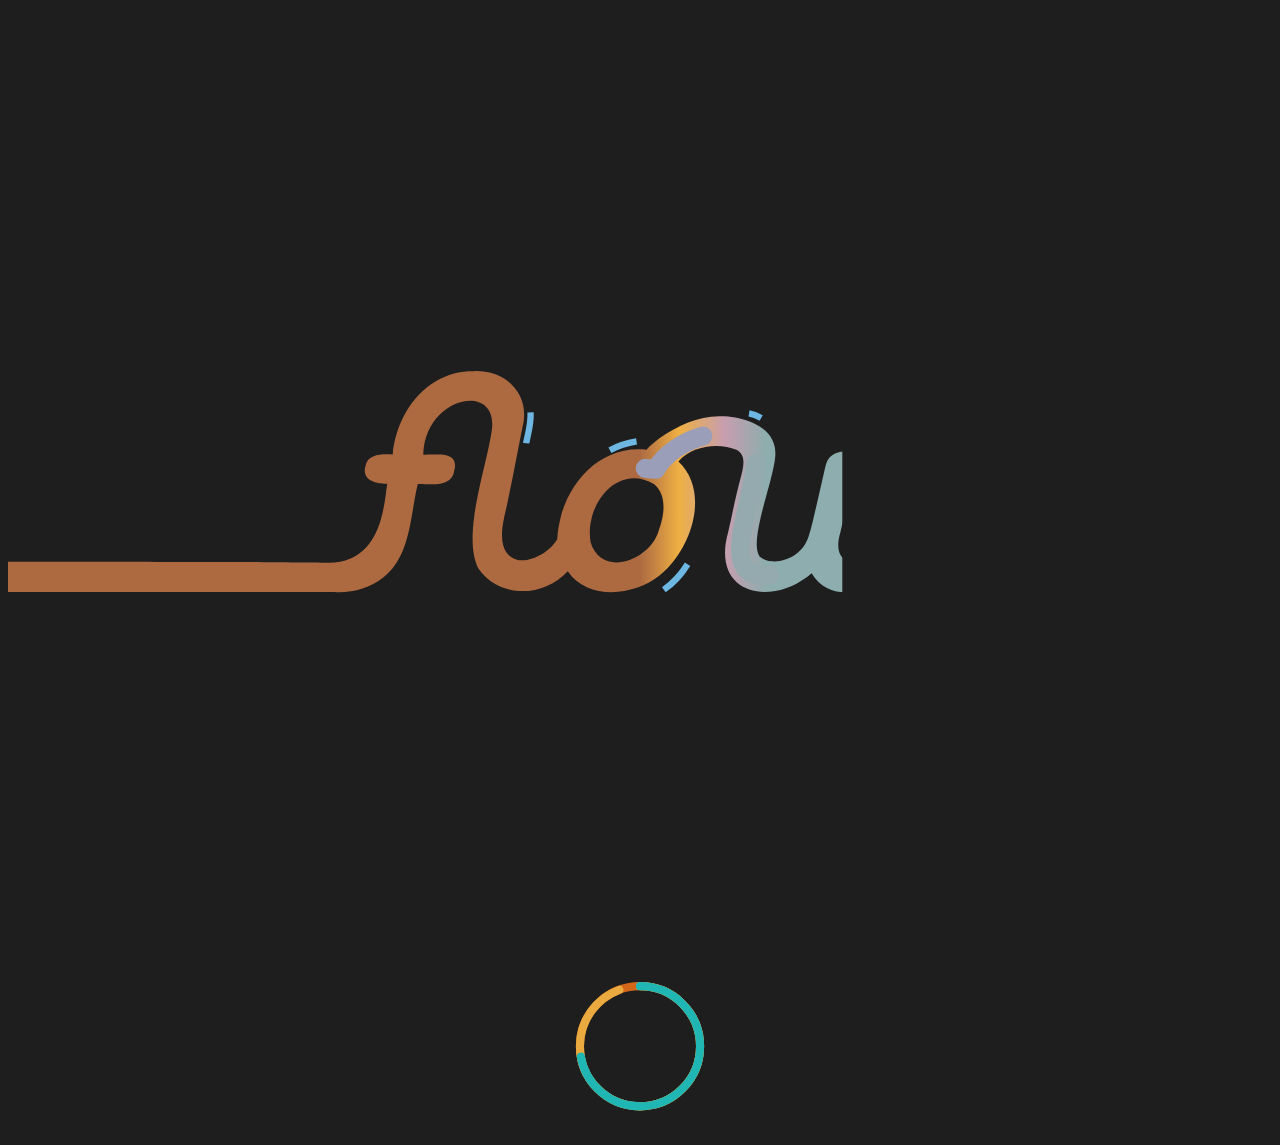
==== commit 80a838d8: "success added" ====
--- a/index.html
+++ b/index.html
@@ -1,47 +1,52 @@
 <!DOCTYPE html>
 <html lang="en">
+
 <head>
     <meta charset="UTF-8">
     <meta http-equiv="X-UA-Compatible" content="IE=edge">
     <meta name="viewport" content="width=device-width, initial-scale=1.0">
     <title>Flow</title>
+    <link rel="stylesheet" href="styles/index.css">
 
-    <link rel="stylesheet" href="style.css">
 </head>
+
 <body>
-    <section class="loader | js-loader" style="--progress:-8%;">
-        <div class="loader-container">
-    <svg class="js-loader:svg" id="Layer_1" xmlns="http://www.w3.org/2000/svg" viewBox="0 0 120 120">
-        <mask id="myMask">
-            <rect x="-10" y="-10" width="200" height="200" fill="white"></rect>
-            <path fill="red" class="mask-path"
-                d="M107.42,100.76c4.84,4.84,7.84,11.53,7.84,18.92,0,14.78-11.98,26.76-26.76,26.76s-26.76-11.98-26.76-26.76c0-7.39,2.99-14.08,7.84-18.92l18.92,18.92,18.92-18.92Z"
-                fill="black"></path>
-        </mask>
-    
-        <defs>
-            <filter id="f1" x="0" y="0">
-                <feGaussianBlur in="SourceGraphic" stdDeviation="2"></feGaussianBlur>
-            </filter>
-            <path class="js-loader:path"
-                d="m 100.01 190.67 l -3.91 -15.92 l -4.18 0.46 l 0.08 1.79 l -4.47 0.18 l 2.78 -2.02 l -0.65 2.1 l 1.47 -57.27 l -2.64 -3 l -12.96 -12.96 l -72.53 -72.53 l 28.5 -28.5 l 28.5 28.5 c 2.51 2.19 12.83 10.69 28.5 10.69 c 3.33 0 16.69 -0.38 28.5 -10.69 l -28.5 -28.5 l -85.5 85.5 l 28.5 28.5 l 28.5 -28.5 c 2.51 -2.19 12.83 -10.69 28.5 -10.69 c 3.33 0 16.69 0.38 28.5 10.69 l -28.5 28.5 c -0.43 0.53 -1.34 1.54 -2.67 3 c 3.29 3.56 14.19 70.67 14.19 70.67 z"
-                style="stroke-dasharray: 10.778, 767.219;"></path>
-    
-        </defs>
-    
-    
-        <g class="js-loader:group">
-            
-                <path class="js-loader:path" d="m 100.01 190.67 l -3.91 -15.92 l -4.18 0.46 l 0.08 1.79 l -4.47 0.18 l 2.78 -2.02 l -0.65 2.1 l 1.47 -57.27 l -2.64 -3 l -12.96 -12.96 l -72.53 -72.53 l 28.5 -28.5 l 28.5 28.5 c 2.51 2.19 12.83 10.69 28.5 10.69 c 3.33 0 16.69 -0.38 28.5 -10.69 l -28.5 -28.5 l -85.5 85.5 l 28.5 28.5 l 28.5 -28.5 c 2.51 -2.19 12.83 -10.69 28.5 -10.69 c 3.33 0 16.69 0.38 28.5 10.69 l -28.5 28.5 c -0.43 0.53 -1.34 1.54 -2.67 3 c 3.29 3.56 14.19 70.67 14.19 70.67 z" style="stroke-dasharray: 10.778, 767.219; stroke-dashoffset: 478px; stroke-opacity: 1;"></path><path class="js-loader:path" d="m 100.01 190.67 l -3.91 -15.92 l -4.18 0.46 l 0.08 1.79 l -4.47 0.18 l 2.78 -2.02 l -0.65 2.1 l 1.47 -57.27 l -2.64 -3 l -12.96 -12.96 l -72.53 -72.53 l 28.5 -28.5 l 28.5 28.5 c 2.51 2.19 12.83 10.69 28.5 10.69 c 3.33 0 16.69 -0.38 28.5 -10.69 l -28.5 -28.5 l -85.5 85.5 l 28.5 28.5 l 28.5 -28.5 c 2.51 -2.19 12.83 -10.69 28.5 -10.69 c 3.33 0 16.69 0.38 28.5 10.69 l -28.5 28.5 c -0.43 0.53 -1.34 1.54 -2.67 3 c 3.29 3.56 14.19 70.67 14.19 70.67 z" style="stroke-dasharray: 10.778, 767.219; stroke-dashoffset: 477px; stroke-opacity: 0.999999;"></path><path class="js-loader:path" d="m 100.01 190.67 l -3.91 -15.92 l -4.18 0.46 l 0.08 1.79 l -4.47 0.18 l 2.78 -2.02 l -0.65 2.1 l 1.47 -57.27 l -2.64 -3 l -12.96 -12.96 l -72.53 -72.53 l 28.5 -28.5 l 28.5 28.5 c 2.51 2.19 12.83 10.69 28.5 10.69 c 3.33 0 16.69 -0.38 28.5 -10.69 l -28.5 -28.5 l -85.5 85.5 l 28.5 28.5 l 28.5 -28.5 c 2.51 -2.19 12.83 -10.69 28.5 -10.69 c 3.33 0 16.69 0.38 28.5 10.69 l -28.5 28.5 c -0.43 0.53 -1.34 1.54 -2.67 3 c 3.29 3.56 14.19 70.67 14.19 70.67 z" style="stroke-dasharray: 10.778, 767.219; stroke-dashoffset: 476px; stroke-opacity: 0.999995;"></path><path class="js-loader:path" d="m 100.01 190.67 l -3.91 -15.92 l -4.18 0.46 l 0.08 1.79 l -4.47 0.18 l 2.78 -2.02 l -0.65 2.1 l 1.47 -57.27 l -2.64 -3 l -12.96 -12.96 l -72.53 -72.53 l 28.5 -28.5 l 28.5 28.5 c 2.51 2.19 12.83 10.69 28.5 10.69 c 3.33 0 16.69 -0.38 28.5 -10.69 l -28.5 -28.5 l -85.5 85.5 l 28.5 28.5 l 28.5 -28.5 c 2.51 -2.19 12.83 -10.69 28.5 -10.69 c 3.33 0 16.69 0.38 28.5 10.69 l -28.5 28.5 c -0.43 0.53 -1.34 1.54 -2.67 3 c 3.29 3.56 14.19 70.67 14.19 70.67 z" style="stroke-dasharray: 10.778, 767.219; stroke-dashoffset: 476px; stroke-opacity: 0.999989;"></path><path class="js-loader:path" d="m 100.01 190.67 l -3.91 -15.92 l -4.18 0.46 l 0.08 1.79 l -4.47 0.18 l 2.78 -2.02 l -0.65 2.1 l 1.47 -57.27 l -2.64 -3 l -12.96 -12.96 l -72.53 -72.53 l 28.5 -28.5 l 28.5 28.5 c 2.51 2.19 12.83 10.69 28.5 10.69 c 3.33 0 16.69 -0.38 28.5 -10.69 l -28.5 -28.5 l -85.5 85.5 l 28.5 28.5 l 28.5 -28.5 c 2.51 -2.19 12.83 -10.69 28.5 -10.69 c 3.33 0 16.69 0.38 28.5 10.69 l -28.5 28.5 c -0.43 0.53 -1.34 1.54 -2.67 3 c 3.29 3.56 14.19 70.67 14.19 70.67 z" style="stroke-dasharray: 10.778, 767.219; stroke-dashoffset: 475px; stroke-opacity: 0.99998;"></path><path class="js-loader:path" d="m 100.01 190.67 l -3.91 -15.92 l -4.18 0.46 l 0.08 1.79 l -4.47 0.18 l 2.78 -2.02 l -0.65 2.1 l 1.47 -57.27 l -2.64 -3 l -12.96 -12.96 l -72.53 -72.53 l 28.5 -28.5 l 28.5 28.5 c 2.51 2.19 12.83 10.69 28.5 10.69 c 3.33 0 16.69 -0.38 28.5 -10.69 l -28.5 -28.5 l -85.5 85.5 l 28.5 28.5 l 28.5 -28.5 c 2.51 -2.19 12.83 -10.69 28.5 -10.69 c 3.33 0 16.69 0.38 28.5 10.69 l -28.5 28.5 c -0.43 0.53 -1.34 1.54 -2.67 3 c 3.29 3.56 14.19 70.67 14.19 70.67 z" style="stroke-dasharray: 10.778, 767.219; stroke-dashoffset: 474px; stroke-opacity: 0.999969;"></path><path class="js-loader:path" d="m 100.01 190.67 l -3.91 -15.92 l -4.18 0.46 l 0.08 1.79 l -4.47 0.18 l 2.78 -2.02 l -0.65 2.1 l 1.47 -57.27 l -2.64 -3 l -12.96 -12.96 l -72.53 -72.53 l 28.5 -28.5 l 28.5 28.5 c 2.51 2.19 12.83 10.69 28.5 10.69 c 3.33 0 16.69 -0.38 28.5 -10.69 l -28.5 -28.5 l -85.5 85.5 l 28.5 28.5 l 28.5 -28.5 c 2.51 -2.19 12.83 -10.69 28.5 -10.69 c 3.33 0 16.69 0.38 28.5 10.69 l -28.5 28.5 c -0.43 0.53 -1.34 1.54 -2.67 3 c 3.29 3.56 14.19 70.67 14.19 70.67 z" style="stroke-dasharray: 10.778, 767.219; stroke-dashoffset: 473px; stroke-opacity: 0.999955;"></path><path class="js-loader:path" d="m 100.01 190.67 l -3.91 -15.92 l -4.18 0.46 l 0.08 1.79 l -4.47 0.18 l 2.78 -2.02 l -0.65 2.1 l 1.47 -57.27 l -2.64 -3 l -12.96 -12.96 l -72.53 -72.53 l 28.5 -28.5 l 28.5 28.5 c 2.51 2.19 12.83 10.69 28.5 10.69 c 3.33 0 16.69 -0.38 28.5 -10.69 l -28.5 -28.5 l -85.5 85.5 l 28.5 28.5 l 28.5 -28.5 c 2.51 -2.19 12.83 -10.69 28.5 -10.69 c 3.33 0 16.69 0.38 28.5 10.69 l -28.5 28.5 c -0.43 0.53 -1.34 1.54 -2.67 3 c 3.29 3.56 14.19 70.67 14.19 70.67 z" style="stroke-dasharray: 10.778, 767.219; stroke-dashoffset: 473px; stroke-opacity: 0.999939;"></path><path class="js-loader:path" d="m 100.01 190.67 l -3.91 -15.92 l -4.18 0.46 l 0.08 1.79 l -4.47 0.18 l 2.78 -2.02 l -0.65 2.1 l 1.47 -57.27 l -2.64 -3 l -12.96 -12.96 l -72.53 -72.53 l 28.5 -28.5 l 28.5 28.5 c 2.51 2.19 12.83 10.69 28.5 10.69 c 3.33 0 16.69 -0.38 28.5 -10.69 l -28.5 -28.5 l -85.5 85.5 l 28.5 28.5 l 28.5 -28.5 c 2.51 -2.19 12.83 -10.69 28.5 -10.69 c 3.33 0 16.69 0.38 28.5 10.69 l -28.5 28.5 c -0.43 0.53 -1.34 1.54 -2.67 3 c 3.29 3.56 14.19 70.67 14.19 70.67 z" style="stroke-dasharray: 10.778, 767.219; stroke-dashoffset: 472px; stroke-opacity: 0.999921;"></path><path class="js-loader:path" d="m 100.01 190.67 l -3.91 -15.92 l -4.18 0.46 l 0.08 1.79 l -4.47 0.18 l 2.78 -2.02 l -0.65 2.1 l 1.47 -57.27 l -2.64 -3 l -12.96 -12.96 l -72.53 -72.53 l 28.5 -28.5 l 28.5 28.5 c 2.51 2.19 12.83 10.69 28.5 10.69 c 3.33 0 16.69 -0.38 28.5 -10.69 l -28.5 -28.5 l -85.5 85.5 l 28.5 28.5 l 28.5 -28.5 c 2.51 -2.19 12.83 -10.69 28.5 -10.69 c 3.33 0 16.69 0.38 28.5 10.69 l -28.5 28.5 c -0.43 0.53 -1.34 1.54 -2.67 3 c 3.29 3.56 14.19 70.67 14.19 70.67 z" style="stroke-dasharray: 10.778, 767.219; stroke-dashoffset: 471px; stroke-opacity: 0.9999;"></path><path class="js-loader:path" d="m 100.01 190.67 l -3.91 -15.92 l -4.18 0.46 l 0.08 1.79 l -4.47 0.18 l 2.78 -2.02 l -0.65 2.1 l 1.47 -57.27 l -2.64 -3 l -12.96 -12.96 l -72.53 -72.53 l 28.5 -28.5 l 28.5 28.5 c 2.51 2.19 12.83 10.69 28.5 10.69 c 3.33 0 16.69 -0.38 28.5 -10.69 l -28.5 -28.5 l -85.5 85.5 l 28.5 28.5 l 28.5 -28.5 c 2.51 -2.19 12.83 -10.69 28.5 -10.69 c 3.33 0 16.69 0.38 28.5 10.69 l -28.5 28.5 c -0.43 0.53 -1.34 1.54 -2.67 3 c 3.29 3.56 14.19 70.67 14.19 70.67 z" style="stroke-dasharray: 10.778, 767.219; stroke-dashoffset: 470px; stroke-opacity: 0.999876;"></path><path class="js-loader:path" d="m 100.01 190.67 l -3.91 -15.92 l -4.18 0.46 l 0.08 1.79 l -4.47 0.18 l 2.78 -2.02 l -0.65 2.1 l 1.47 -57.27 l -2.64 -3 l -12.96 -12.96 l -72.53 -72.53 l 28.5 -28.5 l 28.5 28.5 c 2.51 2.19 12.83 10.69 28.5 10.69 c 3.33 0 16.69 -0.38 28.5 -10.69 l -28.5 -28.5 l -85.5 85.5 l 28.5 28.5 l 28.5 -28.5 c 2.51 -2.19 12.83 -10.69 28.5 -10.69 c 3.33 0 16.69 0.38 28.5 10.69 l -28.5 28.5 c -0.43 0.53 -1.34 1.54 -2.67 3 c 3.29 3.56 14.19 70.67 14.19 70.67 z" style="stroke-dasharray: 10.778, 767.219; stroke-dashoffset: 469px; stroke-opacity: 0.99985;"></path><path class="js-loader:path" d="m 100.01 190.67 l -3.91 -15.92 l -4.18 0.46 l 0.08 1.79 l -4.47 0.18 l 2.78 -2.02 l -0.65 2.1 l 1.47 -57.27 l -2.64 -3 l -12.96 -12.96 l -72.53 -72.53 l 28.5 -28.5 l 28.5 28.5 c 2.51 2.19 12.83 10.69 28.5 10.69 c 3.33 0 16.69 -0.38 28.5 -10.69 l -28.5 -28.5 l -85.5 85.5 l 28.5 28.5 l 28.5 -28.5 c 2.51 -2.19 12.83 -10.69 28.5 -10.69 c 3.33 0 16.69 0.38 28.5 10.69 l -28.5 28.5 c -0.43 0.53 -1.34 1.54 -2.67 3 c 3.29 3.56 14.19 70.67 14.19 70.67 z" style="stroke-dasharray: 10.778, 767.219; stroke-dashoffset: 469px; stroke-opacity: 0.999822;"></path><path class="js-loader:path" d="m 100.01 190.67 l -3.91 -15.92 l -4.18 0.46 l 0.08 1.79 l -4.47 0.18 l 2.78 -2.02 l -0.65 2.1 l 1.47 -57.27 l -2.64 -3 l -12.96 -12.96 l -72.53 -72.53 l 28.5 -28.5 l 28.5 28.5 c 2.51 2.19 12.83 10.69 28.5 10.69 c 3.33 0 16.69 -0.38 28.5 -10.69 l -28.5 -28.5 l -85.5 85.5 l 28.5 28.5 l 28.5 -28.5 c 2.51 -2.19 12.83 -10.69 28.5 -10.69 c 3.33 0 16.69 0.38 28.5 10.69 l -28.5 28.5 c -0.43 0.53 -1.34 1.54 -2.67 3 c 3.29 3.56 14.19 70.67 14.19 70.67 z" style="stroke-dasharray: 10.778, 767.219; stroke-dashoffset: 468px; stroke-opacity: 0.999791;"></path><path class="js-loader:path" d="m 100.01 190.67 l -3.91 -15.92 l -4.18 0.46 l 0.08 1.79 l -4.47 0.18 l 2.78 -2.02 l -0.65 2.1 l 1.47 -57.27 l -2.64 -3 l -12.96 -12.96 l -72.53 -72.53 l 28.5 -28.5 l 28.5 28.5 c 2.51 2.19 12.83 10.69 28.5 10.69 c 3.33 0 16.69 -0.38 28.5 -10.69 l -28.5 -28.5 l -85.5 85.5 l 28.5 28.5 l 28.5 -28.5 c 2.51 -2.19 12.83 -10.69 28.5 -10.69 c 3.33 0 16.69 0.38 28.5 10.69 l -28.5 28.5 c -0.43 0.53 -1.34 1.54 -2.67 3 c 3.29 3.56 14.19 70.67 14.19 70.67 z" style="stroke-dasharray: 10.778, 767.219; stroke-dashoffset: 467px; stroke-opacity: 0.999758;"></path><path class="js-loader:path" d="m 100.01 190.67 l -3.91 -15.92 l -4.18 0.46 l 0.08 1.79 l -4.47 0.18 l 2.78 -2.02 l -0.65 2.1 l 1.47 -57.27 l -2.64 -3 l -12.96 -12.96 l -72.53 -72.53 l 28.5 -28.5 l 28.5 28.5 c 2.51 2.19 12.83 10.69 28.5 10.69 c 3.33 0 16.69 -0.38 28.5 -10.69 l -28.5 -28.5 l -85.5 85.5 l 28.5 28.5 l 28.5 -28.5 c 2.51 -2.19 12.83 -10.69 28.5 -10.69 c 3.33 0 16.69 0.38 28.5 10.69 l -28.5 28.5 c -0.43 0.53 -1.34 1.54 -2.67 3 c 3.29 3.56 14.19 70.67 14.19 70.67 z" style="stroke-dasharray: 10.778, 767.219; stroke-dashoffset: 466px; stroke-opacity: 0.999722;"></path><path class="js-loader:path" d="m 100.01 190.67 l -3.91 -15.92 l -4.18 0.46 l 0.08 1.79 l -4.47 0.18 l 2.78 -2.02 l -0.65 2.1 l 1.47 -57.27 l -2.64 -3 l -12.96 -12.96 l -72.53 -72.53 l 28.5 -28.5 l 28.5 28.5 c 2.51 2.19 12.83 10.69 28.5 10.69 c 3.33 0 16.69 -0.38 28.5 -10.69 l -28.5 -28.5 l -85.5 85.5 l 28.5 28.5 l 28.5 -28.5 c 2.51 -2.19 12.83 -10.69 28.5 -10.69 c 3.33 0 16.69 0.38 28.5 10.69 l -28.5 28.5 c -0.43 0.53 -1.34 1.54 -2.67 3 c 3.29 3.56 14.19 70.67 14.19 70.67 z" style="stroke-dasharray: 10.778, 767.219; stroke-dashoffset: 466px; stroke-opacity: 0.999684;"></path><path class="js-loader:path" d="m 100.01 190.67 l -3.91 -15.92 l -4.18 0.46 l 0.08 1.79 l -4.47 0.18 l 2.78 -2.02 l -0.65 2.1 l 1.47 -57.27 l -2.64 -3 l -12.96 -12.96 l -72.53 -72.53 l 28.5 -28.5 l 28.5 28.5 c 2.51 2.19 12.83 10.69 28.5 10.69 c 3.33 0 16.69 -0.38 28.5 -10.69 l -28.5 -28.5 l -85.5 85.5 l 28.5 28.5 l 28.5 -28.5 c 2.51 -2.19 12.83 -10.69 28.5 -10.69 c 3.33 0 16.69 0.38 28.5 10.69 l -28.5 28.5 c -0.43 0.53 -1.34 1.54 -2.67 3 c 3.29 3.56 14.19 70.67 14.19 70.67 z" style="stroke-dasharray: 10.778, 767.219; stroke-dashoffset: 465px; stroke-opacity: 0.999643;"></path><path class="js-loader:path" d="m 100.01 190.67 l -3.91 -15.92 l -4.18 0.46 l 0.08 1.79 l -4.47 0.18 l 2.78 -2.02 l -0.65 2.1 l 1.47 -57.27 l -2.64 -3 l -12.96 -12.96 l -72.53 -72.53 l 28.5 -28.5 l 28.5 28.5 c 2.51 2.19 12.83 10.69 28.5 10.69 c 3.33 0 16.69 -0.38 28.5 -10.69 l -28.5 -28.5 l -85.5 85.5 l 28.5 28.5 l 28.5 -28.5 c 2.51 -2.19 12.83 -10.69 28.5 -10.69 c 3.33 0 16.69 0.38 28.5 10.69 l -28.5 28.5 c -0.43 0.53 -1.34 1.54 -2.67 3 c 3.29 3.56 14.19 70.67 14.19 70.67 z" style="stroke-dasharray: 10.778, 767.219; stroke-dashoffset: 464px; stroke-opacity: 0.9996;"></path><path class="js-loader:path" d="m 100.01 190.67 l -3.91 -15.92 l -4.18 0.46 l 0.08 1.79 l -4.47 0.18 l 2.78 -2.02 l -0.65 2.1 l 1.47 -57.27 l -2.64 -3 l -12.96 -12.96 l -72.53 -72.53 l 28.5 -28.5 l 28.5 28.5 c 2.51 2.19 12.83 10.69 28.5 10.69 c 3.33 0 16.69 -0.38 28.5 -10.69 l -28.5 -28.5 l -85.5 85.5 l 28.5 28.5 l 28.5 -28.5 c 2.51 -2.19 12.83 -10.69 28.5 -10.69 c 3.33 0 16.69 0.38 28.5 10.69 l -28.5 28.5 c -0.43 0.53 -1.34 1.54 -2.67 3 c 3.29 3.56 14.19 70.67 14.19 70.67 z" style="stroke-dasharray: 10.778, 767.219; stroke-dashoffset: 463px; stroke-opacity: 0.999554;"></path><path class="js-loader:path" d="m 100.01 190.67 l -3.91 -15.92 l -4.18 0.46 l 0.08 1.79 l -4.47 0.18 l 2.78 -2.02 l -0.65 2.1 l 1.47 -57.27 l -2.64 -3 l -12.96 -12.96 l -72.53 -72.53 l 28.5 -28.5 l 28.5 28.5 c 2.51 2.19 12.83 10.69 28.5 10.69 c 3.33 0 16.69 -0.38 28.5 -10.69 l -28.5 -28.5 l -85.5 85.5 l 28.5 28.5 l 28.5 -28.5 c 2.51 -2.19 12.83 -10.69 28.5 -10.69 c 3.33 0 16.69 0.38 28.5 10.69 l -28.5 28.5 c -0.43 0.53 -1.34 1.54 -2.67 3 c 3.29 3.56 14.19 70.67 14.19 70.67 z" style="stroke-dasharray: 10.778, 767.219; stroke-dashoffset: 462px; stroke-opacity: 0.999506;"></path><path class="js-loader:path" d="m 100.01 190.67 l -3.91 -15.92 l -4.18 0.46 l 0.08 1.79 l -4.47 0.18 l 2.78 -2.02 l -0.65 2.1 l 1.47 -57.27 l -2.64 -3 l -12.96 -12.96 l -72.53 -72.53 l 28.5 -28.5 l 28.5 28.5 c 2.51 2.19 12.83 10.69 28.5 10.69 c 3.33 0 16.69 -0.38 28.5 -10.69 l -28.5 -28.5 l -85.5 85.5 l 28.5 28.5 l 28.5 -28.5 c 2.51 -2.19 12.83 -10.69 28.5 -10.69 c 3.33 0 16.69 0.38 28.5 10.69 l -28.5 28.5 c -0.43 0.53 -1.34 1.54 -2.67 3 c 3.29 3.56 14.19 70.67 14.19 70.67 z" style="stroke-dasharray: 10.778, 767.219; stroke-dashoffset: 462px; stroke-opacity: 0.999455;"></path><path class="js-loader:path" d="m 100.01 190.67 l -3.91 -15.92 l -4.18 0.46 l 0.08 1.79 l -4.47 0.18 l 2.78 -2.02 l -0.65 2.1 l 1.47 -57.27 l -2.64 -3 l -12.96 -12.96 l -72.53 -72.53 l 28.5 -28.5 l 28.5 28.5 c 2.51 2.19 12.83 10.69 28.5 10.69 c 3.33 0 16.69 -0.38 28.5 -10.69 l -28.5 -28.5 l -85.5 85.5 l 28.5 28.5 l 28.5 -28.5 c 2.51 -2.19 12.83 -10.69 28.5 -10.69 c 3.33 0 16.69 0.38 28.5 10.69 l -28.5 28.5 c -0.43 0.53 -1.34 1.54 -2.67 3 c 3.29 3.56 14.19 70.67 14.19 70.67 z" style="stroke-dasharray: 10.778, 767.219; stroke-dashoffset: 461px; stroke-opacity: 0.999402;"></path><path class="js-loader:path" d="m 100.01 190.67 l -3.91 -15.92 l -4.18 0.46 l 0.08 1.79 l -4.47 0.18 l 2.78 -2.02 l -0.65 2.1 l 1.47 -57.27 l -2.64 -3 l -12.96 -12.96 l -72.53 -72.53 l 28.5 -28.5 l 28.5 28.5 c 2.51 2.19 12.83 10.69 28.5 10.69 c 3.33 0 16.69 -0.38 28.5 -10.69 l -28.5 -28.5 l -85.5 85.5 l 28.5 28.5 l 28.5 -28.5 c 2.51 -2.19 12.83 -10.69 28.5 -10.69 c 3.33 0 16.69 0.38 28.5 10.69 l -28.5 28.5 c -0.43 0.53 -1.34 1.54 -2.67 3 c 3.29 3.56 14.19 70.67 14.19 70.67 z" style="stroke-dasharray: 10.778, 767.219; stroke-dashoffset: 460px; stroke-opacity: 0.999346;"></path><path class="js-loader:path" d="m 100.01 190.67 l -3.91 -15.92 l -4.18 0.46 l 0.08 1.79 l -4.47 0.18 l 2.78 -2.02 l -0.65 2.1 l 1.47 -57.27 l -2.64 -3 l -12.96 -12.96 l -72.53 -72.53 l 28.5 -28.5 l 28.5 28.5 c 2.51 2.19 12.83 10.69 28.5 10.69 c 3.33 0 16.69 -0.38 28.5 -10.69 l -28.5 -28.5 l -85.5 85.5 l 28.5 28.5 l 28.5 -28.5 c 2.51 -2.19 12.83 -10.69 28.5 -10.69 c 3.33 0 16.69 0.38 28.5 10.69 l -28.5 28.5 c -0.43 0.53 -1.34 1.54 -2.67 3 c 3.29 3.56 14.19 70.67 14.19 70.67 z" style="stroke-dasharray: 10.778, 767.219; stroke-dashoffset: 459px; stroke-opacity: 0.999288;"></path><path class="js-loader:path" d="m 100.01 190.67 l -3.91 -15.92 l -4.18 0.46 l 0.08 1.79 l -4.47 0.18 l 2.78 -2.02 l -0.65 2.1 l 1.47 -57.27 l -2.64 -3 l -12.96 -12.96 l -72.53 -72.53 l 28.5 -28.5 l 28.5 28.5 c 2.51 2.19 12.83 10.69 28.5 10.69 c 3.33 0 16.69 -0.38 28.5 -10.69 l -28.5 -28.5 l -85.5 85.5 l 28.5 28.5 l 28.5 -28.5 c 2.51 -2.19 12.83 -10.69 28.5 -10.69 c 3.33 0 16.69 0.38 28.5 10.69 l -28.5 28.5 c -0.43 0.53 -1.34 1.54 -2.67 3 c 3.29 3.56 14.19 70.67 14.19 70.67 z" style="stroke-dasharray: 10.778, 767.219; stroke-dashoffset: 459px; stroke-opacity: 0.999227;"></path><path class="js-loader:path" d="m 100.01 190.67 l -3.91 -15.92 l -4.18 0.46 l 0.08 1.79 l -4.47 0.18 l 2.78 -2.02 l -0.65 2.1 l 1.47 -57.27 l -2.64 -3 l -12.96 -12.96 l -72.53 -72.53 l 28.5 -28.5 l 28.5 28.5 c 2.51 2.19 12.83 10.69 28.5 10.69 c 3.33 0 16.69 -0.38 28.5 -10.69 l -28.5 -28.5 l -85.5 85.5 l 28.5 28.5 l 28.5 -28.5 c 2.51 -2.19 12.83 -10.69 28.5 -10.69 c 3.33 0 16.69 0.38 28.5 10.69 l -28.5 28.5 c -0.43 0.53 -1.34 1.54 -2.67 3 c 3.29 3.56 14.19 70.67 14.19 70.67 z" style="stroke-dasharray: 10.778, 767.219; stroke-dashoffset: 458px; stroke-opacity: 0.999164;"></path><path class="js-loader:path" d="m 100.01 190.67 l -3.91 -15.92 l -4.18 0.46 l 0.08 1.79 l -4.47 0.18 l 2.78 -2.02 l -0.65 2.1 l 1.47 -57.27 l -2.64 -3 l -12.96 -12.96 l -72.53 -72.53 l 28.5 -28.5 l 28.5 28.5 c 2.51 2.19 12.83 10.69 28.5 10.69 c 3.33 0 16.69 -0.38 28.5 -10.69 l -28.5 -28.5 l -85.5 85.5 l 28.5 28.5 l 28.5 -28.5 c 2.51 -2.19 12.83 -10.69 28.5 -10.69 c 3.33 0 16.69 0.38 28.5 10.69 l -28.5 28.5 c -0.43 0.53 -1.34 1.54 -2.67 3 c 3.29 3.56 14.19 70.67 14.19 70.67 z" style="stroke-dasharray: 10.778, 767.219; stroke-dashoffset: 457px; stroke-opacity: 0.999099;"></path><path class="js-loader:path" d="m 100.01 190.67 l -3.91 -15.92 l -4.18 0.46 l 0.08 1.79 l -4.47 0.18 l 2.78 -2.02 l -0.65 2.1 l 1.47 -57.27 l -2.64 -3 l -12.96 -12.96 l -72.53 -72.53 l 28.5 -28.5 l 28.5 28.5 c 2.51 2.19 12.83 10.69 28.5 10.69 c 3.33 0 16.69 -0.38 28.5 -10.69 l -28.5 -28.5 l -85.5 85.5 l 28.5 28.5 l 28.5 -28.5 c 2.51 -2.19 12.83 -10.69 28.5 -10.69 c 3.33 0 16.69 0.38 28.5 10.69 l -28.5 28.5 c -0.43 0.53 -1.34 1.54 -2.67 3 c 3.29 3.56 14.19 70.67 14.19 70.67 z" style="stroke-dasharray: 10.778, 767.219; stroke-dashoffset: 456px; stroke-opacity: 0.999031;"></path><path class="js-loader:path" d="m 100.01 190.67 l -3.91 -15.92 l -4.18 0.46 l 0.08 1.79 l -4.47 0.18 l 2.78 -2.02 l -0.65 2.1 l 1.47 -57.27 l -2.64 -3 l -12.96 -12.96 l -72.53 -72.53 l 28.5 -28.5 l 28.5 28.5 c 2.51 2.19 12.83 10.69 28.5 10.69 c 3.33 0 16.69 -0.38 28.5 -10.69 l -28.5 -28.5 l -85.5 85.5 l 28.5 28.5 l 28.5 -28.5 c 2.51 -2.19 12.83 -10.69 28.5 -10.69 c 3.33 0 16.69 0.38 28.5 10.69 l -28.5 28.5 c -0.43 0.53 -1.34 1.54 -2.67 3 c 3.29 3.56 14.19 70.67 14.19 70.67 z" style="stroke-dasharray: 10.778, 767.219; stroke-dashoffset: 455px; stroke-opacity: 0.998961;"></path><path class="js-loader:path" d="m 100.01 190.67 l -3.91 -15.92 l -4.18 0.46 l 0.08 1.79 l -4.47 0.18 l 2.78 -2.02 l -0.65 2.1 l 1.47 -57.27 l -2.64 -3 l -12.96 -12.96 l -72.53 -72.53 l 28.5 -28.5 l 28.5 28.5 c 2.51 2.19 12.83 10.69 28.5 10.69 c 3.33 0 16.69 -0.38 28.5 -10.69 l -28.5 -28.5 l -85.5 85.5 l 28.5 28.5 l 28.5 -28.5 c 2.51 -2.19 12.83 -10.69 28.5 -10.69 c 3.33 0 16.69 0.38 28.5 10.69 l -28.5 28.5 c -0.43 0.53 -1.34 1.54 -2.67 3 c 3.29 3.56 14.19 70.67 14.19 70.67 z" style="stroke-dasharray: 10.778, 767.219; stroke-dashoffset: 455px; stroke-opacity: 0.998888;"></path><path class="js-loader:path" d="m 100.01 190.67 l -3.91 -15.92 l -4.18 0.46 l 0.08 1.79 l -4.47 0.18 l 2.78 -2.02 l -0.65 2.1 l 1.47 -57.27 l -2.64 -3 l -12.96 -12.96 l -72.53 -72.53 l 28.5 -28.5 l 28.5 28.5 c 2.51 2.19 12.83 10.69 28.5 10.69 c 3.33 0 16.69 -0.38 28.5 -10.69 l -28.5 -28.5 l -85.5 85.5 l 28.5 28.5 l 28.5 -28.5 c 2.51 -2.19 12.83 -10.69 28.5 -10.69 c 3.33 0 16.69 0.38 28.5 10.69 l -28.5 28.5 c -0.43 0.53 -1.34 1.54 -2.67 3 c 3.29 3.56 14.19 70.67 14.19 70.67 z" style="stroke-dasharray: 10.778, 767.219; stroke-dashoffset: 454px; stroke-opacity: 0.998812;"></path><path class="js-loader:path" d="m 100.01 190.67 l -3.91 -15.92 l -4.18 0.46 l 0.08 1.79 l -4.47 0.18 l 2.78 -2.02 l -0.65 2.1 l 1.47 -57.27 l -2.64 -3 l -12.96 -12.96 l -72.53 -72.53 l 28.5 -28.5 l 28.5 28.5 c 2.51 2.19 12.83 10.69 28.5 10.69 c 3.33 0 16.69 -0.38 28.5 -10.69 l -28.5 -28.5 l -85.5 85.5 l 28.5 28.5 l 28.5 -28.5 c 2.51 -2.19 12.83 -10.69 28.5 -10.69 c 3.33 0 16.69 0.38 28.5 10.69 l -28.5 28.5 c -0.43 0.53 -1.34 1.54 -2.67 3 c 3.29 3.56 14.19 70.67 14.19 70.67 z" style="stroke-dasharray: 10.778, 767.219; stroke-dashoffset: 453px; stroke-opacity: 0.998734;"></path><path class="js-loader:path" d="m 100.01 190.67 l -3.91 -15.92 l -4.18 0.46 l 0.08 1.79 l -4.47 0.18 l 2.78 -2.02 l -0.65 2.1 l 1.47 -57.27 l -2.64 -3 l -12.96 -12.96 l -72.53 -72.53 l 28.5 -28.5 l 28.5 28.5 c 2.51 2.19 12.83 10.69 28.5 10.69 c 3.33 0 16.69 -0.38 28.5 -10.69 l -28.5 -28.5 l -85.5 85.5 l 28.5 28.5 l 28.5 -28.5 c 2.51 -2.19 12.83 -10.69 28.5 -10.69 c 3.33 0 16.69 0.38 28.5 10.69 l -28.5 28.5 c -0.43 0.53 -1.34 1.54 -2.67 3 c 3.29 3.56 14.19 70.67 14.19 70.67 z" style="stroke-dasharray: 10.778, 767.219; stroke-dashoffset: 452px; stroke-opacity: 0.998654;"></path><path class="js-loader:path" d="m 100.01 190.67 l -3.91 -15.92 l -4.18 0.46 l 0.08 1.79 l -4.47 0.18 l 2.78 -2.02 l -0.65 2.1 l 1.47 -57.27 l -2.64 -3 l -12.96 -12.96 l -72.53 -72.53 l 28.5 -28.5 l 28.5 28.5 c 2.51 2.19 12.83 10.69 28.5 10.69 c 3.33 0 16.69 -0.38 28.5 -10.69 l -28.5 -28.5 l -85.5 85.5 l 28.5 28.5 l 28.5 -28.5 c 2.51 -2.19 12.83 -10.69 28.5 -10.69 c 3.33 0 16.69 0.38 28.5 10.69 l -28.5 28.5 c -0.43 0.53 -1.34 1.54 -2.67 3 c 3.29 3.56 14.19 70.67 14.19 70.67 z" style="stroke-dasharray: 10.778, 767.219; stroke-dashoffset: 452px; stroke-opacity: 0.998571;"></path><path class="js-loader:path" d="m 100.01 190.67 l -3.91 -15.92 l -4.18 0.46 l 0.08 1.79 l -4.47 0.18 l 2.78 -2.02 l -0.65 2.1 l 1.47 -57.27 l -2.64 -3 l -12.96 -12.96 l -72.53 -72.53 l 28.5 -28.5 l 28.5 28.5 c 2.51 2.19 12.83 10.69 28.5 10.69 c 3.33 0 16.69 -0.38 28.5 -10.69 l -28.5 -28.5 l -85.5 85.5 l 28.5 28.5 l 28.5 -28.5 c 2.51 -2.19 12.83 -10.69 28.5 -10.69 c 3.33 0 16.69 0.38 28.5 10.69 l -28.5 28.5 c -0.43 0.53 -1.34 1.54 -2.67 3 c 3.29 3.56 14.19 70.67 14.19 70.67 z" style="stroke-dasharray: 10.778, 767.219; stroke-dashoffset: 451px; stroke-opacity: 0.998486;"></path><path class="js-loader:path" d="m 100.01 190.67 l -3.91 -15.92 l -4.18 0.46 l 0.08 1.79 l -4.47 0.18 l 2.78 -2.02 l -0.65 2.1 l 1.47 -57.27 l -2.64 -3 l -12.96 -12.96 l -72.53 -72.53 l 28.5 -28.5 l 28.5 28.5 c 2.51 2.19 12.83 10.69 28.5 10.69 c 3.33 0 16.69 -0.38 28.5 -10.69 l -28.5 -28.5 l -85.5 85.5 l 28.5 28.5 l 28.5 -28.5 c 2.51 -2.19 12.83 -10.69 28.5 -10.69 c 3.33 0 16.69 0.38 28.5 10.69 l -28.5 28.5 c -0.43 0.53 -1.34 1.54 -2.67 3 c 3.29 3.56 14.19 70.67 14.19 70.67 z" style="stroke-dasharray: 10.778, 767.219; stroke-dashoffset: 450px; stroke-opacity: 0.998398;"></path><path class="js-loader:path" d="m 100.01 190.67 l -3.91 -15.92 l -4.18 0.46 l 0.08 1.79 l -4.47 0.18 l 2.78 -2.02 l -0.65 2.1 l 1.47 -57.27 l -2.64 -3 l -12.96 -12.96 l -72.53 -72.53 l 28.5 -28.5 l 28.5 28.5 c 2.51 2.19 12.83 10.69 28.5 10.69 c 3.33 0 16.69 -0.38 28.5 -10.69 l -28.5 -28.5 l -85.5 85.5 l 28.5 28.5 l 28.5 -28.5 c 2.51 -2.19 12.83 -10.69 28.5 -10.69 c 3.33 0 16.69 0.38 28.5 10.69 l -28.5 28.5 c -0.43 0.53 -1.34 1.54 -2.67 3 c 3.29 3.56 14.19 70.67 14.19 70.67 z" style="stroke-dasharray: 10.778, 767.219; stroke-dashoffset: 449px; stroke-opacity: 0.998308;"></path><path class="js-loader:path" d="m 100.01 190.67 l -3.91 -15.92 l -4.18 0.46 l 0.08 1.79 l -4.47 0.18 l 2.78 -2.02 l -0.65 2.1 l 1.47 -57.27 l -2.64 -3 l -12.96 -12.96 l -72.53 -72.53 l 28.5 -28.5 l 28.5 28.5 c 2.51 2.19 12.83 10.69 28.5 10.69 c 3.33 0 16.69 -0.38 28.5 -10.69 l -28.5 -28.5 l -85.5 85.5 l 28.5 28.5 l 28.5 -28.5 c 2.51 -2.19 12.83 -10.69 28.5 -10.69 c 3.33 0 16.69 0.38 28.5 10.69 l -28.5 28.5 c -0.43 0.53 -1.34 1.54 -2.67 3 c 3.29 3.56 14.19 70.67 14.19 70.67 z" style="stroke-dasharray: 10.778, 767.219; stroke-dashoffset: 448px; stroke-opacity: 0.998215;"></path><path class="js-loader:path" d="m 100.01 190.67 l -3.91 -15.92 l -4.18 0.46 l 0.08 1.79 l -4.47 0.18 l 2.78 -2.02 l -0.65 2.1 l 1.47 -57.27 l -2.64 -3 l -12.96 -12.96 l -72.53 -72.53 l 28.5 -28.5 l 28.5 28.5 c 2.51 2.19 12.83 10.69 28.5 10.69 c 3.33 0 16.69 -0.38 28.5 -10.69 l -28.5 -28.5 l -85.5 85.5 l 28.5 28.5 l 28.5 -28.5 c 2.51 -2.19 12.83 -10.69 28.5 -10.69 c 3.33 0 16.69 0.38 28.5 10.69 l -28.5 28.5 c -0.43 0.53 -1.34 1.54 -2.67 3 c 3.29 3.56 14.19 70.67 14.19 70.67 z" style="stroke-dasharray: 10.778, 767.219; stroke-dashoffset: 448px; stroke-opacity: 0.99812;"></path><path class="js-loader:path" d="m 100.01 190.67 l -3.91 -15.92 l -4.18 0.46 l 0.08 1.79 l -4.47 0.18 l 2.78 -2.02 l -0.65 2.1 l 1.47 -57.27 l -2.64 -3 l -12.96 -12.96 l -72.53 -72.53 l 28.5 -28.5 l 28.5 28.5 c 2.51 2.19 12.83 10.69 28.5 10.69 c 3.33 0 16.69 -0.38 28.5 -10.69 l -28.5 -28.5 l -85.5 85.5 l 28.5 28.5 l 28.5 -28.5 c 2.51 -2.19 12.83 -10.69 28.5 -10.69 c 3.33 0 16.69 0.38 28.5 10.69 l -28.5 28.5 c -0.43 0.53 -1.34 1.54 -2.67 3 c 3.29 3.56 14.19 70.67 14.19 70.67 z" style="stroke-dasharray: 10.778, 767.219; stroke-dashoffset: 447px; stroke-opacity: 0.998023;"></path><path class="js-loader:path" d="m 100.01 190.67 l -3.91 -15.92 l -4.18 0.46 l 0.08 1.79 l -4.47 0.18 l 2.78 -2.02 l -0.65 2.1 l 1.47 -57.27 l -2.64 -3 l -12.96 -12.96 l -72.53 -72.53 l 28.5 -28.5 l 28.5 28.5 c 2.51 2.19 12.83 10.69 28.5 10.69 c 3.33 0 16.69 -0.38 28.5 -10.69 l -28.5 -28.5 l -85.5 85.5 l 28.5 28.5 l 28.5 -28.5 c 2.51 -2.19 12.83 -10.69 28.5 -10.69 c 3.33 0 16.69 0.38 28.5 10.69 l -28.5 28.5 c -0.43 0.53 -1.34 1.54 -2.67 3 c 3.29 3.56 14.19 70.67 14.19 70.67 z" style="stroke-dasharray: 10.778, 767.219; stroke-dashoffset: 446px; stroke-opacity: 0.997923;"></path><path class="js-loader:path" d="m 100.01 190.67 l -3.91 -15.92 l -4.18 0.46 l 0.08 1.79 l -4.47 0.18 l 2.78 -2.02 l -0.65 2.1 l 1.47 -57.27 l -2.64 -3 l -12.96 -12.96 l -72.53 -72.53 l 28.5 -28.5 l 28.5 28.5 c 2.51 2.19 12.83 10.69 28.5 10.69 c 3.33 0 16.69 -0.38 28.5 -10.69 l -28.5 -28.5 l -85.5 85.5 l 28.5 28.5 l 28.5 -28.5 c 2.51 -2.19 12.83 -10.69 28.5 -10.69 c 3.33 0 16.69 0.38 28.5 10.69 l -28.5 28.5 c -0.43 0.53 -1.34 1.54 -2.67 3 c 3.29 3.56 14.19 70.67 14.19 70.67 z" style="stroke-dasharray: 10.778, 767.219; stroke-dashoffset: 445px; stroke-opacity: 0.99782;"></path><path class="js-loader:path" d="m 100.01 190.67 l -3.91 -15.92 l -4.18 0.46 l 0.08 1.79 l -4.47 0.18 l 2.78 -2.02 l -0.65 2.1 l 1.47 -57.27 l -2.64 -3 l -12.96 -12.96 l -72.53 -72.53 l 28.5 -28.5 l 28.5 28.5 c 2.51 2.19 12.83 10.69 28.5 10.69 c 3.33 0 16.69 -0.38 28.5 -10.69 l -28.5 -28.5 l -85.5 85.5 l 28.5 28.5 l 28.5 -28.5 c 2.51 -2.19 12.83 -10.69 28.5 -10.69 c 3.33 0 16.69 0.38 28.5 10.69 l -28.5 28.5 c -0.43 0.53 -1.34 1.54 -2.67 3 c 3.29 3.56 14.19 70.67 14.19 70.67 z" style="stroke-dasharray: 10.778, 767.219; stroke-dashoffset: 445px; stroke-opacity: 0.997715;"></path><path class="js-loader:path" d="m 100.01 190.67 l -3.91 -15.92 l -4.18 0.46 l 0.08 1.79 l -4.47 0.18 l 2.78 -2.02 l -0.65 2.1 l 1.47 -57.27 l -2.64 -3 l -12.96 -12.96 l -72.53 -72.53 l 28.5 -28.5 l 28.5 28.5 c 2.51 2.19 12.83 10.69 28.5 10.69 c 3.33 0 16.69 -0.38 28.5 -10.69 l -28.5 -28.5 l -85.5 85.5 l 28.5 28.5 l 28.5 -28.5 c 2.51 -2.19 12.83 -10.69 28.5 -10.69 c 3.33 0 16.69 0.38 28.5 10.69 l -28.5 28.5 c -0.43 0.53 -1.34 1.54 -2.67 3 c 3.29 3.56 14.19 70.67 14.19 70.67 z" style="stroke-dasharray: 10.778, 767.219; stroke-dashoffset: 444px; stroke-opacity: 0.997608;"></path><path class="js-loader:path" d="m 100.01 190.67 l -3.91 -15.92 l -4.18 0.46 l 0.08 1.79 l -4.47 0.18 l 2.78 -2.02 l -0.65 2.1 l 1.47 -57.27 l -2.64 -3 l -12.96 -12.96 l -72.53 -72.53 l 28.5 -28.5 l 28.5 28.5 c 2.51 2.19 12.83 10.69 28.5 10.69 c 3.33 0 16.69 -0.38 28.5 -10.69 l -28.5 -28.5 l -85.5 85.5 l 28.5 28.5 l 28.5 -28.5 c 2.51 -2.19 12.83 -10.69 28.5 -10.69 c 3.33 0 16.69 0.38 28.5 10.69 l -28.5 28.5 c -0.43 0.53 -1.34 1.54 -2.67 3 c 3.29 3.56 14.19 70.67 14.19 70.67 z" style="stroke-dasharray: 10.778, 767.219; stroke-dashoffset: 443px; stroke-opacity: 0.997498;"></path><path class="js-loader:path" d="m 100.01 190.67 l -3.91 -15.92 l -4.18 0.46 l 0.08 1.79 l -4.47 0.18 l 2.78 -2.02 l -0.65 2.1 l 1.47 -57.27 l -2.64 -3 l -12.96 -12.96 l -72.53 -72.53 l 28.5 -28.5 l 28.5 28.5 c 2.51 2.19 12.83 10.69 28.5 10.69 c 3.33 0 16.69 -0.38 28.5 -10.69 l -28.5 -28.5 l -85.5 85.5 l 28.5 28.5 l 28.5 -28.5 c 2.51 -2.19 12.83 -10.69 28.5 -10.69 c 3.33 0 16.69 0.38 28.5 10.69 l -28.5 28.5 c -0.43 0.53 -1.34 1.54 -2.67 3 c 3.29 3.56 14.19 70.67 14.19 70.67 z" style="stroke-dasharray: 10.778, 767.219; stroke-dashoffset: 442px; stroke-opacity: 0.997385;"></path><path class="js-loader:path" d="m 100.01 190.67 l -3.91 -15.92 l -4.18 0.46 l 0.08 1.79 l -4.47 0.18 l 2.78 -2.02 l -0.65 2.1 l 1.47 -57.27 l -2.64 -3 l -12.96 -12.96 l -72.53 -72.53 l 28.5 -28.5 l 28.5 28.5 c 2.51 2.19 12.83 10.69 28.5 10.69 c 3.33 0 16.69 -0.38 28.5 -10.69 l -28.5 -28.5 l -85.5 85.5 l 28.5 28.5 l 28.5 -28.5 c 2.51 -2.19 12.83 -10.69 28.5 -10.69 c 3.33 0 16.69 0.38 28.5 10.69 l -28.5 28.5 c -0.43 0.53 -1.34 1.54 -2.67 3 c 3.29 3.56 14.19 70.67 14.19 70.67 z" style="stroke-dasharray: 10.778, 767.219; stroke-dashoffset: 441px; stroke-opacity: 0.997271;"></path><path class="js-loader:path" d="m 100.01 190.67 l -3.91 -15.92 l -4.18 0.46 l 0.08 1.79 l -4.47 0.18 l 2.78 -2.02 l -0.65 2.1 l 1.47 -57.27 l -2.64 -3 l -12.96 -12.96 l -72.53 -72.53 l 28.5 -28.5 l 28.5 28.5 c 2.51 2.19 12.83 10.69 28.5 10.69 c 3.33 0 16.69 -0.38 28.5 -10.69 l -28.5 -28.5 l -85.5 85.5 l 28.5 28.5 l 28.5 -28.5 c 2.51 -2.19 12.83 -10.69 28.5 -10.69 c 3.33 0 16.69 0.38 28.5 10.69 l -28.5 28.5 c -0.43 0.53 -1.34 1.54 -2.67 3 c 3.29 3.56 14.19 70.67 14.19 70.67 z" style="stroke-dasharray: 10.778, 767.219; stroke-dashoffset: 441px; stroke-opacity: 0.997153;"></path><path class="js-loader:path" d="m 100.01 190.67 l -3.91 -15.92 l -4.18 0.46 l 0.08 1.79 l -4.47 0.18 l 2.78 -2.02 l -0.65 2.1 l 1.47 -57.27 l -2.64 -3 l -12.96 -12.96 l -72.53 -72.53 l 28.5 -28.5 l 28.5 28.5 c 2.51 2.19 12.83 10.69 28.5 10.69 c 3.33 0 16.69 -0.38 28.5 -10.69 l -28.5 -28.5 l -85.5 85.5 l 28.5 28.5 l 28.5 -28.5 c 2.51 -2.19 12.83 -10.69 28.5 -10.69 c 3.33 0 16.69 0.38 28.5 10.69 l -28.5 28.5 c -0.43 0.53 -1.34 1.54 -2.67 3 c 3.29 3.56 14.19 70.67 14.19 70.67 z" style="stroke-dasharray: 10.778, 767.219; stroke-dashoffset: 440px; stroke-opacity: 0.997033;"></path><path class="js-loader:path" d="m 100.01 190.67 l -3.91 -15.92 l -4.18 0.46 l 0.08 1.79 l -4.47 0.18 l 2.78 -2.02 l -0.65 2.1 l 1.47 -57.27 l -2.64 -3 l -12.96 -12.96 l -72.53 -72.53 l 28.5 -28.5 l 28.5 28.5 c 2.51 2.19 12.83 10.69 28.5 10.69 c 3.33 0 16.69 -0.38 28.5 -10.69 l -28.5 -28.5 l -85.5 85.5 l 28.5 28.5 l 28.5 -28.5 c 2.51 -2.19 12.83 -10.69 28.5 -10.69 c 3.33 0 16.69 0.38 28.5 10.69 l -28.5 28.5 c -0.43 0.53 -1.34 1.54 -2.67 3 c 3.29 3.56 14.19 70.67 14.19 70.67 z" style="stroke-dasharray: 10.778, 767.219; stroke-dashoffset: 439px; stroke-opacity: 0.996911;"></path><path class="js-loader:path" d="m 100.01 190.67 l -3.91 -15.92 l -4.18 0.46 l 0.08 1.79 l -4.47 0.18 l 2.78 -2.02 l -0.65 2.1 l 1.47 -57.27 l -2.64 -3 l -12.96 -12.96 l -72.53 -72.53 l 28.5 -28.5 l 28.5 28.5 c 2.51 2.19 12.83 10.69 28.5 10.69 c 3.33 0 16.69 -0.38 28.5 -10.69 l -28.5 -28.5 l -85.5 85.5 l 28.5 28.5 l 28.5 -28.5 c 2.51 -2.19 12.83 -10.69 28.5 -10.69 c 3.33 0 16.69 0.38 28.5 10.69 l -28.5 28.5 c -0.43 0.53 -1.34 1.54 -2.67 3 c 3.29 3.56 14.19 70.67 14.19 70.67 z" style="stroke-dasharray: 10.778, 767.219; stroke-dashoffset: 438px; stroke-opacity: 0.996786;"></path><path class="js-loader:path" d="m 100.01 190.67 l -3.91 -15.92 l -4.18 0.46 l 0.08 1.79 l -4.47 0.18 l 2.78 -2.02 l -0.65 2.1 l 1.47 -57.27 l -2.64 -3 l -12.96 -12.96 l -72.53 -72.53 l 28.5 -28.5 l 28.5 28.5 c 2.51 2.19 12.83 10.69 28.5 10.69 c 3.33 0 16.69 -0.38 28.5 -10.69 l -28.5 -28.5 l -85.5 85.5 l 28.5 28.5 l 28.5 -28.5 c 2.51 -2.19 12.83 -10.69 28.5 -10.69 c 3.33 0 16.69 0.38 28.5 10.69 l -28.5 28.5 c -0.43 0.53 -1.34 1.54 -2.67 3 c 3.29 3.56 14.19 70.67 14.19 70.67 z" style="stroke-dasharray: 10.778, 767.219; stroke-dashoffset: 438px; stroke-opacity: 0.996659;"></path><path class="js-loader:path" d="m 100.01 190.67 l -3.91 -15.92 l -4.18 0.46 l 0.08 1.79 l -4.47 0.18 l 2.78 -2.02 l -0.65 2.1 l 1.47 -57.27 l -2.64 -3 l -12.96 -12.96 l -72.53 -72.53 l 28.5 -28.5 l 28.5 28.5 c 2.51 2.19 12.83 10.69 28.5 10.69 c 3.33 0 16.69 -0.38 28.5 -10.69 l -28.5 -28.5 l -85.5 85.5 l 28.5 28.5 l 28.5 -28.5 c 2.51 -2.19 12.83 -10.69 28.5 -10.69 c 3.33 0 16.69 0.38 28.5 10.69 l -28.5 28.5 c -0.43 0.53 -1.34 1.54 -2.67 3 c 3.29 3.56 14.19 70.67 14.19 70.67 z" style="stroke-dasharray: 10.778, 767.219; stroke-dashoffset: 437px; stroke-opacity: 0.99653;"></path><path class="js-loader:path" d="m 100.01 190.67 l -3.91 -15.92 l -4.18 0.46 l 0.08 1.79 l -4.47 0.18 l 2.78 -2.02 l -0.65 2.1 l 1.47 -57.27 l -2.64 -3 l -12.96 -12.96 l -72.53 -72.53 l 28.5 -28.5 l 28.5 28.5 c 2.51 2.19 12.83 10.69 28.5 10.69 c 3.33 0 16.69 -0.38 28.5 -10.69 l -28.5 -28.5 l -85.5 85.5 l 28.5 28.5 l 28.5 -28.5 c 2.51 -2.19 12.83 -10.69 28.5 -10.69 c 3.33 0 16.69 0.38 28.5 10.69 l -28.5 28.5 c -0.43 0.53 -1.34 1.54 -2.67 3 c 3.29 3.56 14.19 70.67 14.19 70.67 z" style="stroke-dasharray: 10.778, 767.219; stroke-dashoffset: 436px; stroke-opacity: 0.996397;"></path><path class="js-loader:path" d="m 100.01 190.67 l -3.91 -15.92 l -4.18 0.46 l 0.08 1.79 l -4.47 0.18 l 2.78 -2.02 l -0.65 2.1 l 1.47 -57.27 l -2.64 -3 l -12.96 -12.96 l -72.53 -72.53 l 28.5 -28.5 l 28.5 28.5 c 2.51 2.19 12.83 10.69 28.5 10.69 c 3.33 0 16.69 -0.38 28.5 -10.69 l -28.5 -28.5 l -85.5 85.5 l 28.5 28.5 l 28.5 -28.5 c 2.51 -2.19 12.83 -10.69 28.5 -10.69 c 3.33 0 16.69 0.38 28.5 10.69 l -28.5 28.5 c -0.43 0.53 -1.34 1.54 -2.67 3 c 3.29 3.56 14.19 70.67 14.19 70.67 z" style="stroke-dasharray: 10.778, 767.219; stroke-dashoffset: 435px; stroke-opacity: 0.996263;"></path><path class="js-loader:path" d="m 100.01 190.67 l -3.91 -15.92 l -4.18 0.46 l 0.08 1.79 l -4.47 0.18 l 2.78 -2.02 l -0.65 2.1 l 1.47 -57.27 l -2.64 -3 l -12.96 -12.96 l -72.53 -72.53 l 28.5 -28.5 l 28.5 28.5 c 2.51 2.19 12.83 10.69 28.5 10.69 c 3.33 0 16.69 -0.38 28.5 -10.69 l -28.5 -28.5 l -85.5 85.5 l 28.5 28.5 l 28.5 -28.5 c 2.51 -2.19 12.83 -10.69 28.5 -10.69 c 3.33 0 16.69 0.38 28.5 10.69 l -28.5 28.5 c -0.43 0.53 -1.34 1.54 -2.67 3 c 3.29 3.56 14.19 70.67 14.19 70.67 z" style="stroke-dasharray: 10.778, 767.219; stroke-dashoffset: 434px; stroke-opacity: 0.996126;"></path><path class="js-loader:path" d="m 100.01 190.67 l -3.91 -15.92 l -4.18 0.46 l 0.08 1.79 l -4.47 0.18 l 2.78 -2.02 l -0.65 2.1 l 1.47 -57.27 l -2.64 -3 l -12.96 -12.96 l -72.53 -72.53 l 28.5 -28.5 l 28.5 28.5 c 2.51 2.19 12.83 10.69 28.5 10.69 c 3.33 0 16.69 -0.38 28.5 -10.69 l -28.5 -28.5 l -85.5 85.5 l 28.5 28.5 l 28.5 -28.5 c 2.51 -2.19 12.83 -10.69 28.5 -10.69 c 3.33 0 16.69 0.38 28.5 10.69 l -28.5 28.5 c -0.43 0.53 -1.34 1.54 -2.67 3 c 3.29 3.56 14.19 70.67 14.19 70.67 z" style="stroke-dasharray: 10.778, 767.219; stroke-dashoffset: 434px; stroke-opacity: 0.995986;"></path><path class="js-loader:path" d="m 100.01 190.67 l -3.91 -15.92 l -4.18 0.46 l 0.08 1.79 l -4.47 0.18 l 2.78 -2.02 l -0.65 2.1 l 1.47 -57.27 l -2.64 -3 l -12.96 -12.96 l -72.53 -72.53 l 28.5 -28.5 l 28.5 28.5 c 2.51 2.19 12.83 10.69 28.5 10.69 c 3.33 0 16.69 -0.38 28.5 -10.69 l -28.5 -28.5 l -85.5 85.5 l 28.5 28.5 l 28.5 -28.5 c 2.51 -2.19 12.83 -10.69 28.5 -10.69 c 3.33 0 16.69 0.38 28.5 10.69 l -28.5 28.5 c -0.43 0.53 -1.34 1.54 -2.67 3 c 3.29 3.56 14.19 70.67 14.19 70.67 z" style="stroke-dasharray: 10.778, 767.219; stroke-dashoffset: 433px; stroke-opacity: 0.995844;"></path><path class="js-loader:path" d="m 100.01 190.67 l -3.91 -15.92 l -4.18 0.46 l 0.08 1.79 l -4.47 0.18 l 2.78 -2.02 l -0.65 2.1 l 1.47 -57.27 l -2.64 -3 l -12.96 -12.96 l -72.53 -72.53 l 28.5 -28.5 l 28.5 28.5 c 2.51 2.19 12.83 10.69 28.5 10.69 c 3.33 0 16.69 -0.38 28.5 -10.69 l -28.5 -28.5 l -85.5 85.5 l 28.5 28.5 l 28.5 -28.5 c 2.51 -2.19 12.83 -10.69 28.5 -10.69 c 3.33 0 16.69 0.38 28.5 10.69 l -28.5 28.5 c -0.43 0.53 -1.34 1.54 -2.67 3 c 3.29 3.56 14.19 70.67 14.19 70.67 z" style="stroke-dasharray: 10.778, 767.219; stroke-dashoffset: 432px; stroke-opacity: 0.9957;"></path><path class="js-loader:path" d="m 100.01 190.67 l -3.91 -15.92 l -4.18 0.46 l 0.08 1.79 l -4.47 0.18 l 2.78 -2.02 l -0.65 2.1 l 1.47 -57.27 l -2.64 -3 l -12.96 -12.96 l -72.53 -72.53 l 28.5 -28.5 l 28.5 28.5 c 2.51 2.19 12.83 10.69 28.5 10.69 c 3.33 0 16.69 -0.38 28.5 -10.69 l -28.5 -28.5 l -85.5 85.5 l 28.5 28.5 l 28.5 -28.5 c 2.51 -2.19 12.83 -10.69 28.5 -10.69 c 3.33 0 16.69 0.38 28.5 10.69 l -28.5 28.5 c -0.43 0.53 -1.34 1.54 -2.67 3 c 3.29 3.56 14.19 70.67 14.19 70.67 z" style="stroke-dasharray: 10.778, 767.219; stroke-dashoffset: 431px; stroke-opacity: 0.995553;"></path><path class="js-loader:path" d="m 100.01 190.67 l -3.91 -15.92 l -4.18 0.46 l 0.08 1.79 l -4.47 0.18 l 2.78 -2.02 l -0.65 2.1 l 1.47 -57.27 l -2.64 -3 l -12.96 -12.96 l -72.53 -72.53 l 28.5 -28.5 l 28.5 28.5 c 2.51 2.19 12.83 10.69 28.5 10.69 c 3.33 0 16.69 -0.38 28.5 -10.69 l -28.5 -28.5 l -85.5 85.5 l 28.5 28.5 l 28.5 -28.5 c 2.51 -2.19 12.83 -10.69 28.5 -10.69 c 3.33 0 16.69 0.38 28.5 10.69 l -28.5 28.5 c -0.43 0.53 -1.34 1.54 -2.67 3 c 3.29 3.56 14.19 70.67 14.19 70.67 z" style="stroke-dasharray: 10.778, 767.219; stroke-dashoffset: 431px; stroke-opacity: 0.995404;"></path><path class="js-loader:path" d="m 100.01 190.67 l -3.91 -15.92 l -4.18 0.46 l 0.08 1.79 l -4.47 0.18 l 2.78 -2.02 l -0.65 2.1 l 1.47 -57.27 l -2.64 -3 l -12.96 -12.96 l -72.53 -72.53 l 28.5 -28.5 l 28.5 28.5 c 2.51 2.19 12.83 10.69 28.5 10.69 c 3.33 0 16.69 -0.38 28.5 -10.69 l -28.5 -28.5 l -85.5 85.5 l 28.5 28.5 l 28.5 -28.5 c 2.51 -2.19 12.83 -10.69 28.5 -10.69 c 3.33 0 16.69 0.38 28.5 10.69 l -28.5 28.5 c -0.43 0.53 -1.34 1.54 -2.67 3 c 3.29 3.56 14.19 70.67 14.19 70.67 z" style="stroke-dasharray: 10.778, 767.219; stroke-dashoffset: 430px; stroke-opacity: 0.995252;"></path><path class="js-loader:path" d="m 100.01 190.67 l -3.91 -15.92 l -4.18 0.46 l 0.08 1.79 l -4.47 0.18 l 2.78 -2.02 l -0.65 2.1 l 1.47 -57.27 l -2.64 -3 l -12.96 -12.96 l -72.53 -72.53 l 28.5 -28.5 l 28.5 28.5 c 2.51 2.19 12.83 10.69 28.5 10.69 c 3.33 0 16.69 -0.38 28.5 -10.69 l -28.5 -28.5 l -85.5 85.5 l 28.5 28.5 l 28.5 -28.5 c 2.51 -2.19 12.83 -10.69 28.5 -10.69 c 3.33 0 16.69 0.38 28.5 10.69 l -28.5 28.5 c -0.43 0.53 -1.34 1.54 -2.67 3 c 3.29 3.56 14.19 70.67 14.19 70.67 z" style="stroke-dasharray: 10.778, 767.219; stroke-dashoffset: 429px; stroke-opacity: 0.995098;"></path><path class="js-loader:path" d="m 100.01 190.67 l -3.91 -15.92 l -4.18 0.46 l 0.08 1.79 l -4.47 0.18 l 2.78 -2.02 l -0.65 2.1 l 1.47 -57.27 l -2.64 -3 l -12.96 -12.96 l -72.53 -72.53 l 28.5 -28.5 l 28.5 28.5 c 2.51 2.19 12.83 10.69 28.5 10.69 c 3.33 0 16.69 -0.38 28.5 -10.69 l -28.5 -28.5 l -85.5 85.5 l 28.5 28.5 l 28.5 -28.5 c 2.51 -2.19 12.83 -10.69 28.5 -10.69 c 3.33 0 16.69 0.38 28.5 10.69 l -28.5 28.5 c -0.43 0.53 -1.34 1.54 -2.67 3 c 3.29 3.56 14.19 70.67 14.19 70.67 z" style="stroke-dasharray: 10.778, 767.219; stroke-dashoffset: 428px; stroke-opacity: 0.994941;"></path><path class="js-loader:path" d="m 100.01 190.67 l -3.91 -15.92 l -4.18 0.46 l 0.08 1.79 l -4.47 0.18 l 2.78 -2.02 l -0.65 2.1 l 1.47 -57.27 l -2.64 -3 l -12.96 -12.96 l -72.53 -72.53 l 28.5 -28.5 l 28.5 28.5 c 2.51 2.19 12.83 10.69 28.5 10.69 c 3.33 0 16.69 -0.38 28.5 -10.69 l -28.5 -28.5 l -85.5 85.5 l 28.5 28.5 l 28.5 -28.5 c 2.51 -2.19 12.83 -10.69 28.5 -10.69 c 3.33 0 16.69 0.38 28.5 10.69 l -28.5 28.5 c -0.43 0.53 -1.34 1.54 -2.67 3 c 3.29 3.56 14.19 70.67 14.19 70.67 z" style="stroke-dasharray: 10.778, 767.219; stroke-dashoffset: 427px; stroke-opacity: 0.994782;"></path><path class="js-loader:path" d="m 100.01 190.67 l -3.91 -15.92 l -4.18 0.46 l 0.08 1.79 l -4.47 0.18 l 2.78 -2.02 l -0.65 2.1 l 1.47 -57.27 l -2.64 -3 l -12.96 -12.96 l -72.53 -72.53 l 28.5 -28.5 l 28.5 28.5 c 2.51 2.19 12.83 10.69 28.5 10.69 c 3.33 0 16.69 -0.38 28.5 -10.69 l -28.5 -28.5 l -85.5 85.5 l 28.5 28.5 l 28.5 -28.5 c 2.51 -2.19 12.83 -10.69 28.5 -10.69 c 3.33 0 16.69 0.38 28.5 10.69 l -28.5 28.5 c -0.43 0.53 -1.34 1.54 -2.67 3 c 3.29 3.56 14.19 70.67 14.19 70.67 z" style="stroke-dasharray: 10.778, 767.219; stroke-dashoffset: 427px; stroke-opacity: 0.99462;"></path><path class="js-loader:path" d="m 100.01 190.67 l -3.91 -15.92 l -4.18 0.46 l 0.08 1.79 l -4.47 0.18 l 2.78 -2.02 l -0.65 2.1 l 1.47 -57.27 l -2.64 -3 l -12.96 -12.96 l -72.53 -72.53 l 28.5 -28.5 l 28.5 28.5 c 2.51 2.19 12.83 10.69 28.5 10.69 c 3.33 0 16.69 -0.38 28.5 -10.69 l -28.5 -28.5 l -85.5 85.5 l 28.5 28.5 l 28.5 -28.5 c 2.51 -2.19 12.83 -10.69 28.5 -10.69 c 3.33 0 16.69 0.38 28.5 10.69 l -28.5 28.5 c -0.43 0.53 -1.34 1.54 -2.67 3 c 3.29 3.56 14.19 70.67 14.19 70.67 z" style="stroke-dasharray: 10.778, 767.219; stroke-dashoffset: 426px; stroke-opacity: 0.994456;"></path><path class="js-loader:path" d="m 100.01 190.67 l -3.91 -15.92 l -4.18 0.46 l 0.08 1.79 l -4.47 0.18 l 2.78 -2.02 l -0.65 2.1 l 1.47 -57.27 l -2.64 -3 l -12.96 -12.96 l -72.53 -72.53 l 28.5 -28.5 l 28.5 28.5 c 2.51 2.19 12.83 10.69 28.5 10.69 c 3.33 0 16.69 -0.38 28.5 -10.69 l -28.5 -28.5 l -85.5 85.5 l 28.5 28.5 l 28.5 -28.5 c 2.51 -2.19 12.83 -10.69 28.5 -10.69 c 3.33 0 16.69 0.38 28.5 10.69 l -28.5 28.5 c -0.43 0.53 -1.34 1.54 -2.67 3 c 3.29 3.56 14.19 70.67 14.19 70.67 z" style="stroke-dasharray: 10.778, 767.219; stroke-dashoffset: 425px; stroke-opacity: 0.994289;"></path><path class="js-loader:path" d="m 100.01 190.67 l -3.91 -15.92 l -4.18 0.46 l 0.08 1.79 l -4.47 0.18 l 2.78 -2.02 l -0.65 2.1 l 1.47 -57.27 l -2.64 -3 l -12.96 -12.96 l -72.53 -72.53 l 28.5 -28.5 l 28.5 28.5 c 2.51 2.19 12.83 10.69 28.5 10.69 c 3.33 0 16.69 -0.38 28.5 -10.69 l -28.5 -28.5 l -85.5 85.5 l 28.5 28.5 l 28.5 -28.5 c 2.51 -2.19 12.83 -10.69 28.5 -10.69 c 3.33 0 16.69 0.38 28.5 10.69 l -28.5 28.5 c -0.43 0.53 -1.34 1.54 -2.67 3 c 3.29 3.56 14.19 70.67 14.19 70.67 z" style="stroke-dasharray: 10.778, 767.219; stroke-dashoffset: 424px; stroke-opacity: 0.99412;"></path><path class="js-loader:path" d="m 100.01 190.67 l -3.91 -15.92 l -4.18 0.46 l 0.08 1.79 l -4.47 0.18 l 2.78 -2.02 l -0.65 2.1 l 1.47 -57.27 l -2.64 -3 l -12.96 -12.96 l -72.53 -72.53 l 28.5 -28.5 l 28.5 28.5 c 2.51 2.19 12.83 10.69 28.5 10.69 c 3.33 0 16.69 -0.38 28.5 -10.69 l -28.5 -28.5 l -85.5 85.5 l 28.5 28.5 l 28.5 -28.5 c 2.51 -2.19 12.83 -10.69 28.5 -10.69 c 3.33 0 16.69 0.38 28.5 10.69 l -28.5 28.5 c -0.43 0.53 -1.34 1.54 -2.67 3 c 3.29 3.56 14.19 70.67 14.19 70.67 z" style="stroke-dasharray: 10.778, 767.219; stroke-dashoffset: 424px; stroke-opacity: 0.993949;"></path><path class="js-loader:path" d="m 100.01 190.67 l -3.91 -15.92 l -4.18 0.46 l 0.08 1.79 l -4.47 0.18 l 2.78 -2.02 l -0.65 2.1 l 1.47 -57.27 l -2.64 -3 l -12.96 -12.96 l -72.53 -72.53 l 28.5 -28.5 l 28.5 28.5 c 2.51 2.19 12.83 10.69 28.5 10.69 c 3.33 0 16.69 -0.38 28.5 -10.69 l -28.5 -28.5 l -85.5 85.5 l 28.5 28.5 l 28.5 -28.5 c 2.51 -2.19 12.83 -10.69 28.5 -10.69 c 3.33 0 16.69 0.38 28.5 10.69 l -28.5 28.5 c -0.43 0.53 -1.34 1.54 -2.67 3 c 3.29 3.56 14.19 70.67 14.19 70.67 z" style="stroke-dasharray: 10.778, 767.219; stroke-dashoffset: 423px; stroke-opacity: 0.993775;"></path><path class="js-loader:path" d="m 100.01 190.67 l -3.91 -15.92 l -4.18 0.46 l 0.08 1.79 l -4.47 0.18 l 2.78 -2.02 l -0.65 2.1 l 1.47 -57.27 l -2.64 -3 l -12.96 -12.96 l -72.53 -72.53 l 28.5 -28.5 l 28.5 28.5 c 2.51 2.19 12.83 10.69 28.5 10.69 c 3.33 0 16.69 -0.38 28.5 -10.69 l -28.5 -28.5 l -85.5 85.5 l 28.5 28.5 l 28.5 -28.5 c 2.51 -2.19 12.83 -10.69 28.5 -10.69 c 3.33 0 16.69 0.38 28.5 10.69 l -28.5 28.5 c -0.43 0.53 -1.34 1.54 -2.67 3 c 3.29 3.56 14.19 70.67 14.19 70.67 z" style="stroke-dasharray: 10.778, 767.219; stroke-dashoffset: 422px; stroke-opacity: 0.993599;"></path><path class="js-loader:path" d="m 100.01 190.67 l -3.91 -15.92 l -4.18 0.46 l 0.08 1.79 l -4.47 0.18 l 2.78 -2.02 l -0.65 2.1 l 1.47 -57.27 l -2.64 -3 l -12.96 -12.96 l -72.53 -72.53 l 28.5 -28.5 l 28.5 28.5 c 2.51 2.19 12.83 10.69 28.5 10.69 c 3.33 0 16.69 -0.38 28.5 -10.69 l -28.5 -28.5 l -85.5 85.5 l 28.5 28.5 l 28.5 -28.5 c 2.51 -2.19 12.83 -10.69 28.5 -10.69 c 3.33 0 16.69 0.38 28.5 10.69 l -28.5 28.5 c -0.43 0.53 -1.34 1.54 -2.67 3 c 3.29 3.56 14.19 70.67 14.19 70.67 z" style="stroke-dasharray: 10.778, 767.219; stroke-dashoffset: 421px; stroke-opacity: 0.99342;"></path><path class="js-loader:path" d="m 100.01 190.67 l -3.91 -15.92 l -4.18 0.46 l 0.08 1.79 l -4.47 0.18 l 2.78 -2.02 l -0.65 2.1 l 1.47 -57.27 l -2.64 -3 l -12.96 -12.96 l -72.53 -72.53 l 28.5 -28.5 l 28.5 28.5 c 2.51 2.19 12.83 10.69 28.5 10.69 c 3.33 0 16.69 -0.38 28.5 -10.69 l -28.5 -28.5 l -85.5 85.5 l 28.5 28.5 l 28.5 -28.5 c 2.51 -2.19 12.83 -10.69 28.5 -10.69 c 3.33 0 16.69 0.38 28.5 10.69 l -28.5 28.5 c -0.43 0.53 -1.34 1.54 -2.67 3 c 3.29 3.56 14.19 70.67 14.19 70.67 z" style="stroke-dasharray: 10.778, 767.219; stroke-dashoffset: 420px; stroke-opacity: 0.993238;"></path><path class="js-loader:path" d="m 100.01 190.67 l -3.91 -15.92 l -4.18 0.46 l 0.08 1.79 l -4.47 0.18 l 2.78 -2.02 l -0.65 2.1 l 1.47 -57.27 l -2.64 -3 l -12.96 -12.96 l -72.53 -72.53 l 28.5 -28.5 l 28.5 28.5 c 2.51 2.19 12.83 10.69 28.5 10.69 c 3.33 0 16.69 -0.38 28.5 -10.69 l -28.5 -28.5 l -85.5 85.5 l 28.5 28.5 l 28.5 -28.5 c 2.51 -2.19 12.83 -10.69 28.5 -10.69 c 3.33 0 16.69 0.38 28.5 10.69 l -28.5 28.5 c -0.43 0.53 -1.34 1.54 -2.67 3 c 3.29 3.56 14.19 70.67 14.19 70.67 z" style="stroke-dasharray: 10.778, 767.219; stroke-dashoffset: 420px; stroke-opacity: 0.993055;"></path><path class="js-loader:path" d="m 100.01 190.67 l -3.91 -15.92 l -4.18 0.46 l 0.08 1.79 l -4.47 0.18 l 2.78 -2.02 l -0.65 2.1 l 1.47 -57.27 l -2.64 -3 l -12.96 -12.96 l -72.53 -72.53 l 28.5 -28.5 l 28.5 28.5 c 2.51 2.19 12.83 10.69 28.5 10.69 c 3.33 0 16.69 -0.38 28.5 -10.69 l -28.5 -28.5 l -85.5 85.5 l 28.5 28.5 l 28.5 -28.5 c 2.51 -2.19 12.83 -10.69 28.5 -10.69 c 3.33 0 16.69 0.38 28.5 10.69 l -28.5 28.5 c -0.43 0.53 -1.34 1.54 -2.67 3 c 3.29 3.56 14.19 70.67 14.19 70.67 z" style="stroke-dasharray: 10.778, 767.219; stroke-dashoffset: 419px; stroke-opacity: 0.992868;"></path><path class="js-loader:path" d="m 100.01 190.67 l -3.91 -15.92 l -4.18 0.46 l 0.08 1.79 l -4.47 0.18 l 2.78 -2.02 l -0.65 2.1 l 1.47 -57.27 l -2.64 -3 l -12.96 -12.96 l -72.53 -72.53 l 28.5 -28.5 l 28.5 28.5 c 2.51 2.19 12.83 10.69 28.5 10.69 c 3.33 0 16.69 -0.38 28.5 -10.69 l -28.5 -28.5 l -85.5 85.5 l 28.5 28.5 l 28.5 -28.5 c 2.51 -2.19 12.83 -10.69 28.5 -10.69 c 3.33 0 16.69 0.38 28.5 10.69 l -28.5 28.5 c -0.43 0.53 -1.34 1.54 -2.67 3 c 3.29 3.56 14.19 70.67 14.19 70.67 z" style="stroke-dasharray: 10.778, 767.219; stroke-dashoffset: 418px; stroke-opacity: 0.99268;"></path><path class="js-loader:path" d="m 100.01 190.67 l -3.91 -15.92 l -4.18 0.46 l 0.08 1.79 l -4.47 0.18 l 2.78 -2.02 l -0.65 2.1 l 1.47 -57.27 l -2.64 -3 l -12.96 -12.96 l -72.53 -72.53 l 28.5 -28.5 l 28.5 28.5 c 2.51 2.19 12.83 10.69 28.5 10.69 c 3.33 0 16.69 -0.38 28.5 -10.69 l -28.5 -28.5 l -85.5 85.5 l 28.5 28.5 l 28.5 -28.5 c 2.51 -2.19 12.83 -10.69 28.5 -10.69 c 3.33 0 16.69 0.38 28.5 10.69 l -28.5 28.5 c -0.43 0.53 -1.34 1.54 -2.67 3 c 3.29 3.56 14.19 70.67 14.19 70.67 z" style="stroke-dasharray: 10.778, 767.219; stroke-dashoffset: 417px; stroke-opacity: 0.992489;"></path><path class="js-loader:path" d="m 100.01 190.67 l -3.91 -15.92 l -4.18 0.46 l 0.08 1.79 l -4.47 0.18 l 2.78 -2.02 l -0.65 2.1 l 1.47 -57.27 l -2.64 -3 l -12.96 -12.96 l -72.53 -72.53 l 28.5 -28.5 l 28.5 28.5 c 2.51 2.19 12.83 10.69 28.5 10.69 c 3.33 0 16.69 -0.38 28.5 -10.69 l -28.5 -28.5 l -85.5 85.5 l 28.5 28.5 l 28.5 -28.5 c 2.51 -2.19 12.83 -10.69 28.5 -10.69 c 3.33 0 16.69 0.38 28.5 10.69 l -28.5 28.5 c -0.43 0.53 -1.34 1.54 -2.67 3 c 3.29 3.56 14.19 70.67 14.19 70.67 z" style="stroke-dasharray: 10.778, 767.219; stroke-dashoffset: 417px; stroke-opacity: 0.992295;"></path><path class="js-loader:path" d="m 100.01 190.67 l -3.91 -15.92 l -4.18 0.46 l 0.08 1.79 l -4.47 0.18 l 2.78 -2.02 l -0.65 2.1 l 1.47 -57.27 l -2.64 -3 l -12.96 -12.96 l -72.53 -72.53 l 28.5 -28.5 l 28.5 28.5 c 2.51 2.19 12.83 10.69 28.5 10.69 c 3.33 0 16.69 -0.38 28.5 -10.69 l -28.5 -28.5 l -85.5 85.5 l 28.5 28.5 l 28.5 -28.5 c 2.51 -2.19 12.83 -10.69 28.5 -10.69 c 3.33 0 16.69 0.38 28.5 10.69 l -28.5 28.5 c -0.43 0.53 -1.34 1.54 -2.67 3 c 3.29 3.56 14.19 70.67 14.19 70.67 z" style="stroke-dasharray: 10.778, 767.219; stroke-dashoffset: 416px; stroke-opacity: 0.992099;"></path><path class="js-loader:path" d="m 100.01 190.67 l -3.91 -15.92 l -4.18 0.46 l 0.08 1.79 l -4.47 0.18 l 2.78 -2.02 l -0.65 2.1 l 1.47 -57.27 l -2.64 -3 l -12.96 -12.96 l -72.53 -72.53 l 28.5 -28.5 l 28.5 28.5 c 2.51 2.19 12.83 10.69 28.5 10.69 c 3.33 0 16.69 -0.38 28.5 -10.69 l -28.5 -28.5 l -85.5 85.5 l 28.5 28.5 l 28.5 -28.5 c 2.51 -2.19 12.83 -10.69 28.5 -10.69 c 3.33 0 16.69 0.38 28.5 10.69 l -28.5 28.5 c -0.43 0.53 -1.34 1.54 -2.67 3 c 3.29 3.56 14.19 70.67 14.19 70.67 z" style="stroke-dasharray: 10.778, 767.219; stroke-dashoffset: 415px; stroke-opacity: 0.9919;"></path><path class="js-loader:path" d="m 100.01 190.67 l -3.91 -15.92 l -4.18 0.46 l 0.08 1.79 l -4.47 0.18 l 2.78 -2.02 l -0.65 2.1 l 1.47 -57.27 l -2.64 -3 l -12.96 -12.96 l -72.53 -72.53 l 28.5 -28.5 l 28.5 28.5 c 2.51 2.19 12.83 10.69 28.5 10.69 c 3.33 0 16.69 -0.38 28.5 -10.69 l -28.5 -28.5 l -85.5 85.5 l 28.5 28.5 l 28.5 -28.5 c 2.51 -2.19 12.83 -10.69 28.5 -10.69 c 3.33 0 16.69 0.38 28.5 10.69 l -28.5 28.5 c -0.43 0.53 -1.34 1.54 -2.67 3 c 3.29 3.56 14.19 70.67 14.19 70.67 z" style="stroke-dasharray: 10.778, 767.219; stroke-dashoffset: 414px; stroke-opacity: 0.991699;"></path><path class="js-loader:path" d="m 100.01 190.67 l -3.91 -15.92 l -4.18 0.46 l 0.08 1.79 l -4.47 0.18 l 2.78 -2.02 l -0.65 2.1 l 1.47 -57.27 l -2.64 -3 l -12.96 -12.96 l -72.53 -72.53 l 28.5 -28.5 l 28.5 28.5 c 2.51 2.19 12.83 10.69 28.5 10.69 c 3.33 0 16.69 -0.38 28.5 -10.69 l -28.5 -28.5 l -85.5 85.5 l 28.5 28.5 l 28.5 -28.5 c 2.51 -2.19 12.83 -10.69 28.5 -10.69 c 3.33 0 16.69 0.38 28.5 10.69 l -28.5 28.5 c -0.43 0.53 -1.34 1.54 -2.67 3 c 3.29 3.56 14.19 70.67 14.19 70.67 z" style="stroke-dasharray: 10.778, 767.219; stroke-dashoffset: 413px; stroke-opacity: 0.991496;"></path><path class="js-loader:path" d="m 100.01 190.67 l -3.91 -15.92 l -4.18 0.46 l 0.08 1.79 l -4.47 0.18 l 2.78 -2.02 l -0.65 2.1 l 1.47 -57.27 l -2.64 -3 l -12.96 -12.96 l -72.53 -72.53 l 28.5 -28.5 l 28.5 28.5 c 2.51 2.19 12.83 10.69 28.5 10.69 c 3.33 0 16.69 -0.38 28.5 -10.69 l -28.5 -28.5 l -85.5 85.5 l 28.5 28.5 l 28.5 -28.5 c 2.51 -2.19 12.83 -10.69 28.5 -10.69 c 3.33 0 16.69 0.38 28.5 10.69 l -28.5 28.5 c -0.43 0.53 -1.34 1.54 -2.67 3 c 3.29 3.56 14.19 70.67 14.19 70.67 z" style="stroke-dasharray: 10.778, 767.219; stroke-dashoffset: 413px; stroke-opacity: 0.99129;"></path><path class="js-loader:path" d="m 100.01 190.67 l -3.91 -15.92 l -4.18 0.46 l 0.08 1.79 l -4.47 0.18 l 2.78 -2.02 l -0.65 2.1 l 1.47 -57.27 l -2.64 -3 l -12.96 -12.96 l -72.53 -72.53 l 28.5 -28.5 l 28.5 28.5 c 2.51 2.19 12.83 10.69 28.5 10.69 c 3.33 0 16.69 -0.38 28.5 -10.69 l -28.5 -28.5 l -85.5 85.5 l 28.5 28.5 l 28.5 -28.5 c 2.51 -2.19 12.83 -10.69 28.5 -10.69 c 3.33 0 16.69 0.38 28.5 10.69 l -28.5 28.5 c -0.43 0.53 -1.34 1.54 -2.67 3 c 3.29 3.56 14.19 70.67 14.19 70.67 z" style="stroke-dasharray: 10.778, 767.219; stroke-dashoffset: 412px; stroke-opacity: 0.991082;"></path><path class="js-loader:path" d="m 100.01 190.67 l -3.91 -15.92 l -4.18 0.46 l 0.08 1.79 l -4.47 0.18 l 2.78 -2.02 l -0.65 2.1 l 1.47 -57.27 l -2.64 -3 l -12.96 -12.96 l -72.53 -72.53 l 28.5 -28.5 l 28.5 28.5 c 2.51 2.19 12.83 10.69 28.5 10.69 c 3.33 0 16.69 -0.38 28.5 -10.69 l -28.5 -28.5 l -85.5 85.5 l 28.5 28.5 l 28.5 -28.5 c 2.51 -2.19 12.83 -10.69 28.5 -10.69 c 3.33 0 16.69 0.38 28.5 10.69 l -28.5 28.5 c -0.43 0.53 -1.34 1.54 -2.67 3 c 3.29 3.56 14.19 70.67 14.19 70.67 z" style="stroke-dasharray: 10.778, 767.219; stroke-dashoffset: 411px; stroke-opacity: 0.990871;"></path><path class="js-loader:path" d="m 100.01 190.67 l -3.91 -15.92 l -4.18 0.46 l 0.08 1.79 l -4.47 0.18 l 2.78 -2.02 l -0.65 2.1 l 1.47 -57.27 l -2.64 -3 l -12.96 -12.96 l -72.53 -72.53 l 28.5 -28.5 l 28.5 28.5 c 2.51 2.19 12.83 10.69 28.5 10.69 c 3.33 0 16.69 -0.38 28.5 -10.69 l -28.5 -28.5 l -85.5 85.5 l 28.5 28.5 l 28.5 -28.5 c 2.51 -2.19 12.83 -10.69 28.5 -10.69 c 3.33 0 16.69 0.38 28.5 10.69 l -28.5 28.5 c -0.43 0.53 -1.34 1.54 -2.67 3 c 3.29 3.56 14.19 70.67 14.19 70.67 z" style="stroke-dasharray: 10.778, 767.219; stroke-dashoffset: 410px; stroke-opacity: 0.990658;"></path><path class="js-loader:path" d="m 100.01 190.67 l -3.91 -15.92 l -4.18 0.46 l 0.08 1.79 l -4.47 0.18 l 2.78 -2.02 l -0.65 2.1 l 1.47 -57.27 l -2.64 -3 l -12.96 -12.96 l -72.53 -72.53 l 28.5 -28.5 l 28.5 28.5 c 2.51 2.19 12.83 10.69 28.5 10.69 c 3.33 0 16.69 -0.38 28.5 -10.69 l -28.5 -28.5 l -85.5 85.5 l 28.5 28.5 l 28.5 -28.5 c 2.51 -2.19 12.83 -10.69 28.5 -10.69 c 3.33 0 16.69 0.38 28.5 10.69 l -28.5 28.5 c -0.43 0.53 -1.34 1.54 -2.67 3 c 3.29 3.56 14.19 70.67 14.19 70.67 z" style="stroke-dasharray: 10.778, 767.219; stroke-dashoffset: 410px; stroke-opacity: 0.990442;"></path><path class="js-loader:path" d="m 100.01 190.67 l -3.91 -15.92 l -4.18 0.46 l 0.08 1.79 l -4.47 0.18 l 2.78 -2.02 l -0.65 2.1 l 1.47 -57.27 l -2.64 -3 l -12.96 -12.96 l -72.53 -72.53 l 28.5 -28.5 l 28.5 28.5 c 2.51 2.19 12.83 10.69 28.5 10.69 c 3.33 0 16.69 -0.38 28.5 -10.69 l -28.5 -28.5 l -85.5 85.5 l 28.5 28.5 l 28.5 -28.5 c 2.51 -2.19 12.83 -10.69 28.5 -10.69 c 3.33 0 16.69 0.38 28.5 10.69 l -28.5 28.5 c -0.43 0.53 -1.34 1.54 -2.67 3 c 3.29 3.56 14.19 70.67 14.19 70.67 z" style="stroke-dasharray: 10.778, 767.219; stroke-dashoffset: 409px; stroke-opacity: 0.990224;"></path><path class="js-loader:path" d="m 100.01 190.67 l -3.91 -15.92 l -4.18 0.46 l 0.08 1.79 l -4.47 0.18 l 2.78 -2.02 l -0.65 2.1 l 1.47 -57.27 l -2.64 -3 l -12.96 -12.96 l -72.53 -72.53 l 28.5 -28.5 l 28.5 28.5 c 2.51 2.19 12.83 10.69 28.5 10.69 c 3.33 0 16.69 -0.38 28.5 -10.69 l -28.5 -28.5 l -85.5 85.5 l 28.5 28.5 l 28.5 -28.5 c 2.51 -2.19 12.83 -10.69 28.5 -10.69 c 3.33 0 16.69 0.38 28.5 10.69 l -28.5 28.5 c -0.43 0.53 -1.34 1.54 -2.67 3 c 3.29 3.56 14.19 70.67 14.19 70.67 z" style="stroke-dasharray: 10.778, 767.219; stroke-dashoffset: 408px; stroke-opacity: 0.990004;"></path><path class="js-loader:path" d="m 100.01 190.67 l -3.91 -15.92 l -4.18 0.46 l 0.08 1.79 l -4.47 0.18 l 2.78 -2.02 l -0.65 2.1 l 1.47 -57.27 l -2.64 -3 l -12.96 -12.96 l -72.53 -72.53 l 28.5 -28.5 l 28.5 28.5 c 2.51 2.19 12.83 10.69 28.5 10.69 c 3.33 0 16.69 -0.38 28.5 -10.69 l -28.5 -28.5 l -85.5 85.5 l 28.5 28.5 l 28.5 -28.5 c 2.51 -2.19 12.83 -10.69 28.5 -10.69 c 3.33 0 16.69 0.38 28.5 10.69 l -28.5 28.5 c -0.43 0.53 -1.34 1.54 -2.67 3 c 3.29 3.56 14.19 70.67 14.19 70.67 z" style="stroke-dasharray: 10.778, 767.219; stroke-dashoffset: 407px; stroke-opacity: 0.989781;"></path><path class="js-loader:path" d="m 100.01 190.67 l -3.91 -15.92 l -4.18 0.46 l 0.08 1.79 l -4.47 0.18 l 2.78 -2.02 l -0.65 2.1 l 1.47 -57.27 l -2.64 -3 l -12.96 -12.96 l -72.53 -72.53 l 28.5 -28.5 l 28.5 28.5 c 2.51 2.19 12.83 10.69 28.5 10.69 c 3.33 0 16.69 -0.38 28.5 -10.69 l -28.5 -28.5 l -85.5 85.5 l 28.5 28.5 l 28.5 -28.5 c 2.51 -2.19 12.83 -10.69 28.5 -10.69 c 3.33 0 16.69 0.38 28.5 10.69 l -28.5 28.5 c -0.43 0.53 -1.34 1.54 -2.67 3 c 3.29 3.56 14.19 70.67 14.19 70.67 z" style="stroke-dasharray: 10.778, 767.219; stroke-dashoffset: 406px; stroke-opacity: 0.989555;"></path><path class="js-loader:path" d="m 100.01 190.67 l -3.91 -15.92 l -4.18 0.46 l 0.08 1.79 l -4.47 0.18 l 2.78 -2.02 l -0.65 2.1 l 1.47 -57.27 l -2.64 -3 l -12.96 -12.96 l -72.53 -72.53 l 28.5 -28.5 l 28.5 28.5 c 2.51 2.19 12.83 10.69 28.5 10.69 c 3.33 0 16.69 -0.38 28.5 -10.69 l -28.5 -28.5 l -85.5 85.5 l 28.5 28.5 l 28.5 -28.5 c 2.51 -2.19 12.83 -10.69 28.5 -10.69 c 3.33 0 16.69 0.38 28.5 10.69 l -28.5 28.5 c -0.43 0.53 -1.34 1.54 -2.67 3 c 3.29 3.56 14.19 70.67 14.19 70.67 z" style="stroke-dasharray: 10.778, 767.219; stroke-dashoffset: 406px; stroke-opacity: 0.989327;"></path><path class="js-loader:path" d="m 100.01 190.67 l -3.91 -15.92 l -4.18 0.46 l 0.08 1.79 l -4.47 0.18 l 2.78 -2.02 l -0.65 2.1 l 1.47 -57.27 l -2.64 -3 l -12.96 -12.96 l -72.53 -72.53 l 28.5 -28.5 l 28.5 28.5 c 2.51 2.19 12.83 10.69 28.5 10.69 c 3.33 0 16.69 -0.38 28.5 -10.69 l -28.5 -28.5 l -85.5 85.5 l 28.5 28.5 l 28.5 -28.5 c 2.51 -2.19 12.83 -10.69 28.5 -10.69 c 3.33 0 16.69 0.38 28.5 10.69 l -28.5 28.5 c -0.43 0.53 -1.34 1.54 -2.67 3 c 3.29 3.56 14.19 70.67 14.19 70.67 z" style="stroke-dasharray: 10.778, 767.219; stroke-dashoffset: 405px; stroke-opacity: 0.989097;"></path><path class="js-loader:path" d="m 100.01 190.67 l -3.91 -15.92 l -4.18 0.46 l 0.08 1.79 l -4.47 0.18 l 2.78 -2.02 l -0.65 2.1 l 1.47 -57.27 l -2.64 -3 l -12.96 -12.96 l -72.53 -72.53 l 28.5 -28.5 l 28.5 28.5 c 2.51 2.19 12.83 10.69 28.5 10.69 c 3.33 0 16.69 -0.38 28.5 -10.69 l -28.5 -28.5 l -85.5 85.5 l 28.5 28.5 l 28.5 -28.5 c 2.51 -2.19 12.83 -10.69 28.5 -10.69 c 3.33 0 16.69 0.38 28.5 10.69 l -28.5 28.5 c -0.43 0.53 -1.34 1.54 -2.67 3 c 3.29 3.56 14.19 70.67 14.19 70.67 z" style="stroke-dasharray: 10.778, 767.219; stroke-dashoffset: 404px; stroke-opacity: 0.988864;"></path><path class="js-loader:path" d="m 100.01 190.67 l -3.91 -15.92 l -4.18 0.46 l 0.08 1.79 l -4.47 0.18 l 2.78 -2.02 l -0.65 2.1 l 1.47 -57.27 l -2.64 -3 l -12.96 -12.96 l -72.53 -72.53 l 28.5 -28.5 l 28.5 28.5 c 2.51 2.19 12.83 10.69 28.5 10.69 c 3.33 0 16.69 -0.38 28.5 -10.69 l -28.5 -28.5 l -85.5 85.5 l 28.5 28.5 l 28.5 -28.5 c 2.51 -2.19 12.83 -10.69 28.5 -10.69 c 3.33 0 16.69 0.38 28.5 10.69 l -28.5 28.5 c -0.43 0.53 -1.34 1.54 -2.67 3 c 3.29 3.56 14.19 70.67 14.19 70.67 z" style="stroke-dasharray: 10.778, 767.219; stroke-dashoffset: 403px; stroke-opacity: 0.988629;"></path><path class="js-loader:path" d="m 100.01 190.67 l -3.91 -15.92 l -4.18 0.46 l 0.08 1.79 l -4.47 0.18 l 2.78 -2.02 l -0.65 2.1 l 1.47 -57.27 l -2.64 -3 l -12.96 -12.96 l -72.53 -72.53 l 28.5 -28.5 l 28.5 28.5 c 2.51 2.19 12.83 10.69 28.5 10.69 c 3.33 0 16.69 -0.38 28.5 -10.69 l -28.5 -28.5 l -85.5 85.5 l 28.5 28.5 l 28.5 -28.5 c 2.51 -2.19 12.83 -10.69 28.5 -10.69 c 3.33 0 16.69 0.38 28.5 10.69 l -28.5 28.5 c -0.43 0.53 -1.34 1.54 -2.67 3 c 3.29 3.56 14.19 70.67 14.19 70.67 z" style="stroke-dasharray: 10.778, 767.219; stroke-dashoffset: 403px; stroke-opacity: 0.988391;"></path><path class="js-loader:path" d="m 100.01 190.67 l -3.91 -15.92 l -4.18 0.46 l 0.08 1.79 l -4.47 0.18 l 2.78 -2.02 l -0.65 2.1 l 1.47 -57.27 l -2.64 -3 l -12.96 -12.96 l -72.53 -72.53 l 28.5 -28.5 l 28.5 28.5 c 2.51 2.19 12.83 10.69 28.5 10.69 c 3.33 0 16.69 -0.38 28.5 -10.69 l -28.5 -28.5 l -85.5 85.5 l 28.5 28.5 l 28.5 -28.5 c 2.51 -2.19 12.83 -10.69 28.5 -10.69 c 3.33 0 16.69 0.38 28.5 10.69 l -28.5 28.5 c -0.43 0.53 -1.34 1.54 -2.67 3 c 3.29 3.56 14.19 70.67 14.19 70.67 z" style="stroke-dasharray: 10.778, 767.219; stroke-dashoffset: 402px; stroke-opacity: 0.988151;"></path><path class="js-loader:path" d="m 100.01 190.67 l -3.91 -15.92 l -4.18 0.46 l 0.08 1.79 l -4.47 0.18 l 2.78 -2.02 l -0.65 2.1 l 1.47 -57.27 l -2.64 -3 l -12.96 -12.96 l -72.53 -72.53 l 28.5 -28.5 l 28.5 28.5 c 2.51 2.19 12.83 10.69 28.5 10.69 c 3.33 0 16.69 -0.38 28.5 -10.69 l -28.5 -28.5 l -85.5 85.5 l 28.5 28.5 l 28.5 -28.5 c 2.51 -2.19 12.83 -10.69 28.5 -10.69 c 3.33 0 16.69 0.38 28.5 10.69 l -28.5 28.5 c -0.43 0.53 -1.34 1.54 -2.67 3 c 3.29 3.56 14.19 70.67 14.19 70.67 z" style="stroke-dasharray: 10.778, 767.219; stroke-dashoffset: 401px; stroke-opacity: 0.987909;"></path><path class="js-loader:path" d="m 100.01 190.67 l -3.91 -15.92 l -4.18 0.46 l 0.08 1.79 l -4.47 0.18 l 2.78 -2.02 l -0.65 2.1 l 1.47 -57.27 l -2.64 -3 l -12.96 -12.96 l -72.53 -72.53 l 28.5 -28.5 l 28.5 28.5 c 2.51 2.19 12.83 10.69 28.5 10.69 c 3.33 0 16.69 -0.38 28.5 -10.69 l -28.5 -28.5 l -85.5 85.5 l 28.5 28.5 l 28.5 -28.5 c 2.51 -2.19 12.83 -10.69 28.5 -10.69 c 3.33 0 16.69 0.38 28.5 10.69 l -28.5 28.5 c -0.43 0.53 -1.34 1.54 -2.67 3 c 3.29 3.56 14.19 70.67 14.19 70.67 z" style="stroke-dasharray: 10.778, 767.219; stroke-dashoffset: 400px; stroke-opacity: 0.987664;"></path><path class="js-loader:path" d="m 100.01 190.67 l -3.91 -15.92 l -4.18 0.46 l 0.08 1.79 l -4.47 0.18 l 2.78 -2.02 l -0.65 2.1 l 1.47 -57.27 l -2.64 -3 l -12.96 -12.96 l -72.53 -72.53 l 28.5 -28.5 l 28.5 28.5 c 2.51 2.19 12.83 10.69 28.5 10.69 c 3.33 0 16.69 -0.38 28.5 -10.69 l -28.5 -28.5 l -85.5 85.5 l 28.5 28.5 l 28.5 -28.5 c 2.51 -2.19 12.83 -10.69 28.5 -10.69 c 3.33 0 16.69 0.38 28.5 10.69 l -28.5 28.5 c -0.43 0.53 -1.34 1.54 -2.67 3 c 3.29 3.56 14.19 70.67 14.19 70.67 z" style="stroke-dasharray: 10.778, 767.219; stroke-dashoffset: 399px; stroke-opacity: 0.987416;"></path><path class="js-loader:path" d="m 100.01 190.67 l -3.91 -15.92 l -4.18 0.46 l 0.08 1.79 l -4.47 0.18 l 2.78 -2.02 l -0.65 2.1 l 1.47 -57.27 l -2.64 -3 l -12.96 -12.96 l -72.53 -72.53 l 28.5 -28.5 l 28.5 28.5 c 2.51 2.19 12.83 10.69 28.5 10.69 c 3.33 0 16.69 -0.38 28.5 -10.69 l -28.5 -28.5 l -85.5 85.5 l 28.5 28.5 l 28.5 -28.5 c 2.51 -2.19 12.83 -10.69 28.5 -10.69 c 3.33 0 16.69 0.38 28.5 10.69 l -28.5 28.5 c -0.43 0.53 -1.34 1.54 -2.67 3 c 3.29 3.56 14.19 70.67 14.19 70.67 z" style="stroke-dasharray: 10.778, 767.219; stroke-dashoffset: 399px; stroke-opacity: 0.987166;"></path><path class="js-loader:path" d="m 100.01 190.67 l -3.91 -15.92 l -4.18 0.46 l 0.08 1.79 l -4.47 0.18 l 2.78 -2.02 l -0.65 2.1 l 1.47 -57.27 l -2.64 -3 l -12.96 -12.96 l -72.53 -72.53 l 28.5 -28.5 l 28.5 28.5 c 2.51 2.19 12.83 10.69 28.5 10.69 c 3.33 0 16.69 -0.38 28.5 -10.69 l -28.5 -28.5 l -85.5 85.5 l 28.5 28.5 l 28.5 -28.5 c 2.51 -2.19 12.83 -10.69 28.5 -10.69 c 3.33 0 16.69 0.38 28.5 10.69 l -28.5 28.5 c -0.43 0.53 -1.34 1.54 -2.67 3 c 3.29 3.56 14.19 70.67 14.19 70.67 z" style="stroke-dasharray: 10.778, 767.219; stroke-dashoffset: 398px; stroke-opacity: 0.986914;"></path><path class="js-loader:path" d="m 100.01 190.67 l -3.91 -15.92 l -4.18 0.46 l 0.08 1.79 l -4.47 0.18 l 2.78 -2.02 l -0.65 2.1 l 1.47 -57.27 l -2.64 -3 l -12.96 -12.96 l -72.53 -72.53 l 28.5 -28.5 l 28.5 28.5 c 2.51 2.19 12.83 10.69 28.5 10.69 c 3.33 0 16.69 -0.38 28.5 -10.69 l -28.5 -28.5 l -85.5 85.5 l 28.5 28.5 l 28.5 -28.5 c 2.51 -2.19 12.83 -10.69 28.5 -10.69 c 3.33 0 16.69 0.38 28.5 10.69 l -28.5 28.5 c -0.43 0.53 -1.34 1.54 -2.67 3 c 3.29 3.56 14.19 70.67 14.19 70.67 z" style="stroke-dasharray: 10.778, 767.219; stroke-dashoffset: 397px; stroke-opacity: 0.986659;"></path><path class="js-loader:path" d="m 100.01 190.67 l -3.91 -15.92 l -4.18 0.46 l 0.08 1.79 l -4.47 0.18 l 2.78 -2.02 l -0.65 2.1 l 1.47 -57.27 l -2.64 -3 l -12.96 -12.96 l -72.53 -72.53 l 28.5 -28.5 l 28.5 28.5 c 2.51 2.19 12.83 10.69 28.5 10.69 c 3.33 0 16.69 -0.38 28.5 -10.69 l -28.5 -28.5 l -85.5 85.5 l 28.5 28.5 l 28.5 -28.5 c 2.51 -2.19 12.83 -10.69 28.5 -10.69 c 3.33 0 16.69 0.38 28.5 10.69 l -28.5 28.5 c -0.43 0.53 -1.34 1.54 -2.67 3 c 3.29 3.56 14.19 70.67 14.19 70.67 z" style="stroke-dasharray: 10.778, 767.219; stroke-dashoffset: 396px; stroke-opacity: 0.986402;"></path><path class="js-loader:path" d="m 100.01 190.67 l -3.91 -15.92 l -4.18 0.46 l 0.08 1.79 l -4.47 0.18 l 2.78 -2.02 l -0.65 2.1 l 1.47 -57.27 l -2.64 -3 l -12.96 -12.96 l -72.53 -72.53 l 28.5 -28.5 l 28.5 28.5 c 2.51 2.19 12.83 10.69 28.5 10.69 c 3.33 0 16.69 -0.38 28.5 -10.69 l -28.5 -28.5 l -85.5 85.5 l 28.5 28.5 l 28.5 -28.5 c 2.51 -2.19 12.83 -10.69 28.5 -10.69 c 3.33 0 16.69 0.38 28.5 10.69 l -28.5 28.5 c -0.43 0.53 -1.34 1.54 -2.67 3 c 3.29 3.56 14.19 70.67 14.19 70.67 z" style="stroke-dasharray: 10.778, 767.219; stroke-dashoffset: 396px; stroke-opacity: 0.986142;"></path><path class="js-loader:path" d="m 100.01 190.67 l -3.91 -15.92 l -4.18 0.46 l 0.08 1.79 l -4.47 0.18 l 2.78 -2.02 l -0.65 2.1 l 1.47 -57.27 l -2.64 -3 l -12.96 -12.96 l -72.53 -72.53 l 28.5 -28.5 l 28.5 28.5 c 2.51 2.19 12.83 10.69 28.5 10.69 c 3.33 0 16.69 -0.38 28.5 -10.69 l -28.5 -28.5 l -85.5 85.5 l 28.5 28.5 l 28.5 -28.5 c 2.51 -2.19 12.83 -10.69 28.5 -10.69 c 3.33 0 16.69 0.38 28.5 10.69 l -28.5 28.5 c -0.43 0.53 -1.34 1.54 -2.67 3 c 3.29 3.56 14.19 70.67 14.19 70.67 z" style="stroke-dasharray: 10.778, 767.219; stroke-dashoffset: 395px; stroke-opacity: 0.98588;"></path><path class="js-loader:path" d="m 100.01 190.67 l -3.91 -15.92 l -4.18 0.46 l 0.08 1.79 l -4.47 0.18 l 2.78 -2.02 l -0.65 2.1 l 1.47 -57.27 l -2.64 -3 l -12.96 -12.96 l -72.53 -72.53 l 28.5 -28.5 l 28.5 28.5 c 2.51 2.19 12.83 10.69 28.5 10.69 c 3.33 0 16.69 -0.38 28.5 -10.69 l -28.5 -28.5 l -85.5 85.5 l 28.5 28.5 l 28.5 -28.5 c 2.51 -2.19 12.83 -10.69 28.5 -10.69 c 3.33 0 16.69 0.38 28.5 10.69 l -28.5 28.5 c -0.43 0.53 -1.34 1.54 -2.67 3 c 3.29 3.56 14.19 70.67 14.19 70.67 z" style="stroke-dasharray: 10.778, 767.219; stroke-dashoffset: 394px; stroke-opacity: 0.985616;"></path><path class="js-loader:path" d="m 100.01 190.67 l -3.91 -15.92 l -4.18 0.46 l 0.08 1.79 l -4.47 0.18 l 2.78 -2.02 l -0.65 2.1 l 1.47 -57.27 l -2.64 -3 l -12.96 -12.96 l -72.53 -72.53 l 28.5 -28.5 l 28.5 28.5 c 2.51 2.19 12.83 10.69 28.5 10.69 c 3.33 0 16.69 -0.38 28.5 -10.69 l -28.5 -28.5 l -85.5 85.5 l 28.5 28.5 l 28.5 -28.5 c 2.51 -2.19 12.83 -10.69 28.5 -10.69 c 3.33 0 16.69 0.38 28.5 10.69 l -28.5 28.5 c -0.43 0.53 -1.34 1.54 -2.67 3 c 3.29 3.56 14.19 70.67 14.19 70.67 z" style="stroke-dasharray: 10.778, 767.219; stroke-dashoffset: 393px; stroke-opacity: 0.985349;"></path><path class="js-loader:path" d="m 100.01 190.67 l -3.91 -15.92 l -4.18 0.46 l 0.08 1.79 l -4.47 0.18 l 2.78 -2.02 l -0.65 2.1 l 1.47 -57.27 l -2.64 -3 l -12.96 -12.96 l -72.53 -72.53 l 28.5 -28.5 l 28.5 28.5 c 2.51 2.19 12.83 10.69 28.5 10.69 c 3.33 0 16.69 -0.38 28.5 -10.69 l -28.5 -28.5 l -85.5 85.5 l 28.5 28.5 l 28.5 -28.5 c 2.51 -2.19 12.83 -10.69 28.5 -10.69 c 3.33 0 16.69 0.38 28.5 10.69 l -28.5 28.5 c -0.43 0.53 -1.34 1.54 -2.67 3 c 3.29 3.56 14.19 70.67 14.19 70.67 z" style="stroke-dasharray: 10.778, 767.219; stroke-dashoffset: 392px; stroke-opacity: 0.98508;"></path><path class="js-loader:path" d="m 100.01 190.67 l -3.91 -15.92 l -4.18 0.46 l 0.08 1.79 l -4.47 0.18 l 2.78 -2.02 l -0.65 2.1 l 1.47 -57.27 l -2.64 -3 l -12.96 -12.96 l -72.53 -72.53 l 28.5 -28.5 l 28.5 28.5 c 2.51 2.19 12.83 10.69 28.5 10.69 c 3.33 0 16.69 -0.38 28.5 -10.69 l -28.5 -28.5 l -85.5 85.5 l 28.5 28.5 l 28.5 -28.5 c 2.51 -2.19 12.83 -10.69 28.5 -10.69 c 3.33 0 16.69 0.38 28.5 10.69 l -28.5 28.5 c -0.43 0.53 -1.34 1.54 -2.67 3 c 3.29 3.56 14.19 70.67 14.19 70.67 z" style="stroke-dasharray: 10.778, 767.219; stroke-dashoffset: 392px; stroke-opacity: 0.984808;"></path><path class="js-loader:path" d="m 100.01 190.67 l -3.91 -15.92 l -4.18 0.46 l 0.08 1.79 l -4.47 0.18 l 2.78 -2.02 l -0.65 2.1 l 1.47 -57.27 l -2.64 -3 l -12.96 -12.96 l -72.53 -72.53 l 28.5 -28.5 l 28.5 28.5 c 2.51 2.19 12.83 10.69 28.5 10.69 c 3.33 0 16.69 -0.38 28.5 -10.69 l -28.5 -28.5 l -85.5 85.5 l 28.5 28.5 l 28.5 -28.5 c 2.51 -2.19 12.83 -10.69 28.5 -10.69 c 3.33 0 16.69 0.38 28.5 10.69 l -28.5 28.5 c -0.43 0.53 -1.34 1.54 -2.67 3 c 3.29 3.56 14.19 70.67 14.19 70.67 z" style="stroke-dasharray: 10.778, 767.219; stroke-dashoffset: 391px; stroke-opacity: 0.984533;"></path><path class="js-loader:path" d="m 100.01 190.67 l -3.91 -15.92 l -4.18 0.46 l 0.08 1.79 l -4.47 0.18 l 2.78 -2.02 l -0.65 2.1 l 1.47 -57.27 l -2.64 -3 l -12.96 -12.96 l -72.53 -72.53 l 28.5 -28.5 l 28.5 28.5 c 2.51 2.19 12.83 10.69 28.5 10.69 c 3.33 0 16.69 -0.38 28.5 -10.69 l -28.5 -28.5 l -85.5 85.5 l 28.5 28.5 l 28.5 -28.5 c 2.51 -2.19 12.83 -10.69 28.5 -10.69 c 3.33 0 16.69 0.38 28.5 10.69 l -28.5 28.5 c -0.43 0.53 -1.34 1.54 -2.67 3 c 3.29 3.56 14.19 70.67 14.19 70.67 z" style="stroke-dasharray: 10.778, 767.219; stroke-dashoffset: 390px; stroke-opacity: 0.984257;"></path><path class="js-loader:path" d="m 100.01 190.67 l -3.91 -15.92 l -4.18 0.46 l 0.08 1.79 l -4.47 0.18 l 2.78 -2.02 l -0.65 2.1 l 1.47 -57.27 l -2.64 -3 l -12.96 -12.96 l -72.53 -72.53 l 28.5 -28.5 l 28.5 28.5 c 2.51 2.19 12.83 10.69 28.5 10.69 c 3.33 0 16.69 -0.38 28.5 -10.69 l -28.5 -28.5 l -85.5 85.5 l 28.5 28.5 l 28.5 -28.5 c 2.51 -2.19 12.83 -10.69 28.5 -10.69 c 3.33 0 16.69 0.38 28.5 10.69 l -28.5 28.5 c -0.43 0.53 -1.34 1.54 -2.67 3 c 3.29 3.56 14.19 70.67 14.19 70.67 z" style="stroke-dasharray: 10.778, 767.219; stroke-dashoffset: 389px; stroke-opacity: 0.983978;"></path><path class="js-loader:path" d="m 100.01 190.67 l -3.91 -15.92 l -4.18 0.46 l 0.08 1.79 l -4.47 0.18 l 2.78 -2.02 l -0.65 2.1 l 1.47 -57.27 l -2.64 -3 l -12.96 -12.96 l -72.53 -72.53 l 28.5 -28.5 l 28.5 28.5 c 2.51 2.19 12.83 10.69 28.5 10.69 c 3.33 0 16.69 -0.38 28.5 -10.69 l -28.5 -28.5 l -85.5 85.5 l 28.5 28.5 l 28.5 -28.5 c 2.51 -2.19 12.83 -10.69 28.5 -10.69 c 3.33 0 16.69 0.38 28.5 10.69 l -28.5 28.5 c -0.43 0.53 -1.34 1.54 -2.67 3 c 3.29 3.56 14.19 70.67 14.19 70.67 z" style="stroke-dasharray: 10.778, 767.219; stroke-dashoffset: 389px; stroke-opacity: 0.983696;"></path><path class="js-loader:path" d="m 100.01 190.67 l -3.91 -15.92 l -4.18 0.46 l 0.08 1.79 l -4.47 0.18 l 2.78 -2.02 l -0.65 2.1 l 1.47 -57.27 l -2.64 -3 l -12.96 -12.96 l -72.53 -72.53 l 28.5 -28.5 l 28.5 28.5 c 2.51 2.19 12.83 10.69 28.5 10.69 c 3.33 0 16.69 -0.38 28.5 -10.69 l -28.5 -28.5 l -85.5 85.5 l 28.5 28.5 l 28.5 -28.5 c 2.51 -2.19 12.83 -10.69 28.5 -10.69 c 3.33 0 16.69 0.38 28.5 10.69 l -28.5 28.5 c -0.43 0.53 -1.34 1.54 -2.67 3 c 3.29 3.56 14.19 70.67 14.19 70.67 z" style="stroke-dasharray: 10.778, 767.219; stroke-dashoffset: 388px; stroke-opacity: 0.983412;"></path><path class="js-loader:path" d="m 100.01 190.67 l -3.91 -15.92 l -4.18 0.46 l 0.08 1.79 l -4.47 0.18 l 2.78 -2.02 l -0.65 2.1 l 1.47 -57.27 l -2.64 -3 l -12.96 -12.96 l -72.53 -72.53 l 28.5 -28.5 l 28.5 28.5 c 2.51 2.19 12.83 10.69 28.5 10.69 c 3.33 0 16.69 -0.38 28.5 -10.69 l -28.5 -28.5 l -85.5 85.5 l 28.5 28.5 l 28.5 -28.5 c 2.51 -2.19 12.83 -10.69 28.5 -10.69 c 3.33 0 16.69 0.38 28.5 10.69 l -28.5 28.5 c -0.43 0.53 -1.34 1.54 -2.67 3 c 3.29 3.56 14.19 70.67 14.19 70.67 z" style="stroke-dasharray: 10.778, 767.219; stroke-dashoffset: 387px; stroke-opacity: 0.983126;"></path><path class="js-loader:path" d="m 100.01 190.67 l -3.91 -15.92 l -4.18 0.46 l 0.08 1.79 l -4.47 0.18 l 2.78 -2.02 l -0.65 2.1 l 1.47 -57.27 l -2.64 -3 l -12.96 -12.96 l -72.53 -72.53 l 28.5 -28.5 l 28.5 28.5 c 2.51 2.19 12.83 10.69 28.5 10.69 c 3.33 0 16.69 -0.38 28.5 -10.69 l -28.5 -28.5 l -85.5 85.5 l 28.5 28.5 l 28.5 -28.5 c 2.51 -2.19 12.83 -10.69 28.5 -10.69 c 3.33 0 16.69 0.38 28.5 10.69 l -28.5 28.5 c -0.43 0.53 -1.34 1.54 -2.67 3 c 3.29 3.56 14.19 70.67 14.19 70.67 z" style="stroke-dasharray: 10.778, 767.219; stroke-dashoffset: 386px; stroke-opacity: 0.982837;"></path><path class="js-loader:path" d="m 100.01 190.67 l -3.91 -15.92 l -4.18 0.46 l 0.08 1.79 l -4.47 0.18 l 2.78 -2.02 l -0.65 2.1 l 1.47 -57.27 l -2.64 -3 l -12.96 -12.96 l -72.53 -72.53 l 28.5 -28.5 l 28.5 28.5 c 2.51 2.19 12.83 10.69 28.5 10.69 c 3.33 0 16.69 -0.38 28.5 -10.69 l -28.5 -28.5 l -85.5 85.5 l 28.5 28.5 l 28.5 -28.5 c 2.51 -2.19 12.83 -10.69 28.5 -10.69 c 3.33 0 16.69 0.38 28.5 10.69 l -28.5 28.5 c -0.43 0.53 -1.34 1.54 -2.67 3 c 3.29 3.56 14.19 70.67 14.19 70.67 z" style="stroke-dasharray: 10.778, 767.219; stroke-dashoffset: 385px; stroke-opacity: 0.982546;"></path><path class="js-loader:path" d="m 100.01 190.67 l -3.91 -15.92 l -4.18 0.46 l 0.08 1.79 l -4.47 0.18 l 2.78 -2.02 l -0.65 2.1 l 1.47 -57.27 l -2.64 -3 l -12.96 -12.96 l -72.53 -72.53 l 28.5 -28.5 l 28.5 28.5 c 2.51 2.19 12.83 10.69 28.5 10.69 c 3.33 0 16.69 -0.38 28.5 -10.69 l -28.5 -28.5 l -85.5 85.5 l 28.5 28.5 l 28.5 -28.5 c 2.51 -2.19 12.83 -10.69 28.5 -10.69 c 3.33 0 16.69 0.38 28.5 10.69 l -28.5 28.5 c -0.43 0.53 -1.34 1.54 -2.67 3 c 3.29 3.56 14.19 70.67 14.19 70.67 z" style="stroke-dasharray: 10.778, 767.219; stroke-dashoffset: 385px; stroke-opacity: 0.982252;"></path><path class="js-loader:path" d="m 100.01 190.67 l -3.91 -15.92 l -4.18 0.46 l 0.08 1.79 l -4.47 0.18 l 2.78 -2.02 l -0.65 2.1 l 1.47 -57.27 l -2.64 -3 l -12.96 -12.96 l -72.53 -72.53 l 28.5 -28.5 l 28.5 28.5 c 2.51 2.19 12.83 10.69 28.5 10.69 c 3.33 0 16.69 -0.38 28.5 -10.69 l -28.5 -28.5 l -85.5 85.5 l 28.5 28.5 l 28.5 -28.5 c 2.51 -2.19 12.83 -10.69 28.5 -10.69 c 3.33 0 16.69 0.38 28.5 10.69 l -28.5 28.5 c -0.43 0.53 -1.34 1.54 -2.67 3 c 3.29 3.56 14.19 70.67 14.19 70.67 z" style="stroke-dasharray: 10.778, 767.219; stroke-dashoffset: 384px; stroke-opacity: 0.981956;"></path><path class="js-loader:path" d="m 100.01 190.67 l -3.91 -15.92 l -4.18 0.46 l 0.08 1.79 l -4.47 0.18 l 2.78 -2.02 l -0.65 2.1 l 1.47 -57.27 l -2.64 -3 l -12.96 -12.96 l -72.53 -72.53 l 28.5 -28.5 l 28.5 28.5 c 2.51 2.19 12.83 10.69 28.5 10.69 c 3.33 0 16.69 -0.38 28.5 -10.69 l -28.5 -28.5 l -85.5 85.5 l 28.5 28.5 l 28.5 -28.5 c 2.51 -2.19 12.83 -10.69 28.5 -10.69 c 3.33 0 16.69 0.38 28.5 10.69 l -28.5 28.5 c -0.43 0.53 -1.34 1.54 -2.67 3 c 3.29 3.56 14.19 70.67 14.19 70.67 z" style="stroke-dasharray: 10.778, 767.219; stroke-dashoffset: 383px; stroke-opacity: 0.981657;"></path><path class="js-loader:path" d="m 100.01 190.67 l -3.91 -15.92 l -4.18 0.46 l 0.08 1.79 l -4.47 0.18 l 2.78 -2.02 l -0.65 2.1 l 1.47 -57.27 l -2.64 -3 l -12.96 -12.96 l -72.53 -72.53 l 28.5 -28.5 l 28.5 28.5 c 2.51 2.19 12.83 10.69 28.5 10.69 c 3.33 0 16.69 -0.38 28.5 -10.69 l -28.5 -28.5 l -85.5 85.5 l 28.5 28.5 l 28.5 -28.5 c 2.51 -2.19 12.83 -10.69 28.5 -10.69 c 3.33 0 16.69 0.38 28.5 10.69 l -28.5 28.5 c -0.43 0.53 -1.34 1.54 -2.67 3 c 3.29 3.56 14.19 70.67 14.19 70.67 z" style="stroke-dasharray: 10.778, 767.219; stroke-dashoffset: 382px; stroke-opacity: 0.981356;"></path><path class="js-loader:path" d="m 100.01 190.67 l -3.91 -15.92 l -4.18 0.46 l 0.08 1.79 l -4.47 0.18 l 2.78 -2.02 l -0.65 2.1 l 1.47 -57.27 l -2.64 -3 l -12.96 -12.96 l -72.53 -72.53 l 28.5 -28.5 l 28.5 28.5 c 2.51 2.19 12.83 10.69 28.5 10.69 c 3.33 0 16.69 -0.38 28.5 -10.69 l -28.5 -28.5 l -85.5 85.5 l 28.5 28.5 l 28.5 -28.5 c 2.51 -2.19 12.83 -10.69 28.5 -10.69 c 3.33 0 16.69 0.38 28.5 10.69 l -28.5 28.5 c -0.43 0.53 -1.34 1.54 -2.67 3 c 3.29 3.56 14.19 70.67 14.19 70.67 z" style="stroke-dasharray: 10.778, 767.219; stroke-dashoffset: 382px; stroke-opacity: 0.981053;"></path><path class="js-loader:path" d="m 100.01 190.67 l -3.91 -15.92 l -4.18 0.46 l 0.08 1.79 l -4.47 0.18 l 2.78 -2.02 l -0.65 2.1 l 1.47 -57.27 l -2.64 -3 l -12.96 -12.96 l -72.53 -72.53 l 28.5 -28.5 l 28.5 28.5 c 2.51 2.19 12.83 10.69 28.5 10.69 c 3.33 0 16.69 -0.38 28.5 -10.69 l -28.5 -28.5 l -85.5 85.5 l 28.5 28.5 l 28.5 -28.5 c 2.51 -2.19 12.83 -10.69 28.5 -10.69 c 3.33 0 16.69 0.38 28.5 10.69 l -28.5 28.5 c -0.43 0.53 -1.34 1.54 -2.67 3 c 3.29 3.56 14.19 70.67 14.19 70.67 z" style="stroke-dasharray: 10.778, 767.219; stroke-dashoffset: 381px; stroke-opacity: 0.980747;"></path><path class="js-loader:path" d="m 100.01 190.67 l -3.91 -15.92 l -4.18 0.46 l 0.08 1.79 l -4.47 0.18 l 2.78 -2.02 l -0.65 2.1 l 1.47 -57.27 l -2.64 -3 l -12.96 -12.96 l -72.53 -72.53 l 28.5 -28.5 l 28.5 28.5 c 2.51 2.19 12.83 10.69 28.5 10.69 c 3.33 0 16.69 -0.38 28.5 -10.69 l -28.5 -28.5 l -85.5 85.5 l 28.5 28.5 l 28.5 -28.5 c 2.51 -2.19 12.83 -10.69 28.5 -10.69 c 3.33 0 16.69 0.38 28.5 10.69 l -28.5 28.5 c -0.43 0.53 -1.34 1.54 -2.67 3 c 3.29 3.56 14.19 70.67 14.19 70.67 z" style="stroke-dasharray: 10.778, 767.219; stroke-dashoffset: 380px; stroke-opacity: 0.980439;"></path><path class="js-loader:path" d="m 100.01 190.67 l -3.91 -15.92 l -4.18 0.46 l 0.08 1.79 l -4.47 0.18 l 2.78 -2.02 l -0.65 2.1 l 1.47 -57.27 l -2.64 -3 l -12.96 -12.96 l -72.53 -72.53 l 28.5 -28.5 l 28.5 28.5 c 2.51 2.19 12.83 10.69 28.5 10.69 c 3.33 0 16.69 -0.38 28.5 -10.69 l -28.5 -28.5 l -85.5 85.5 l 28.5 28.5 l 28.5 -28.5 c 2.51 -2.19 12.83 -10.69 28.5 -10.69 c 3.33 0 16.69 0.38 28.5 10.69 l -28.5 28.5 c -0.43 0.53 -1.34 1.54 -2.67 3 c 3.29 3.56 14.19 70.67 14.19 70.67 z" style="stroke-dasharray: 10.778, 767.219; stroke-dashoffset: 379px; stroke-opacity: 0.980128;"></path><path class="js-loader:path" d="m 100.01 190.67 l -3.91 -15.92 l -4.18 0.46 l 0.08 1.79 l -4.47 0.18 l 2.78 -2.02 l -0.65 2.1 l 1.47 -57.27 l -2.64 -3 l -12.96 -12.96 l -72.53 -72.53 l 28.5 -28.5 l 28.5 28.5 c 2.51 2.19 12.83 10.69 28.5 10.69 c 3.33 0 16.69 -0.38 28.5 -10.69 l -28.5 -28.5 l -85.5 85.5 l 28.5 28.5 l 28.5 -28.5 c 2.51 -2.19 12.83 -10.69 28.5 -10.69 c 3.33 0 16.69 0.38 28.5 10.69 l -28.5 28.5 c -0.43 0.53 -1.34 1.54 -2.67 3 c 3.29 3.56 14.19 70.67 14.19 70.67 z" style="stroke-dasharray: 10.778, 767.219; stroke-dashoffset: 378px; stroke-opacity: 0.979815;"></path><path class="js-loader:path" d="m 100.01 190.67 l -3.91 -15.92 l -4.18 0.46 l 0.08 1.79 l -4.47 0.18 l 2.78 -2.02 l -0.65 2.1 l 1.47 -57.27 l -2.64 -3 l -12.96 -12.96 l -72.53 -72.53 l 28.5 -28.5 l 28.5 28.5 c 2.51 2.19 12.83 10.69 28.5 10.69 c 3.33 0 16.69 -0.38 28.5 -10.69 l -28.5 -28.5 l -85.5 85.5 l 28.5 28.5 l 28.5 -28.5 c 2.51 -2.19 12.83 -10.69 28.5 -10.69 c 3.33 0 16.69 0.38 28.5 10.69 l -28.5 28.5 c -0.43 0.53 -1.34 1.54 -2.67 3 c 3.29 3.56 14.19 70.67 14.19 70.67 z" style="stroke-dasharray: 10.778, 767.219; stroke-dashoffset: 378px; stroke-opacity: 0.979499;"></path><path class="js-loader:path" d="m 100.01 190.67 l -3.91 -15.92 l -4.18 0.46 l 0.08 1.79 l -4.47 0.18 l 2.78 -2.02 l -0.65 2.1 l 1.47 -57.27 l -2.64 -3 l -12.96 -12.96 l -72.53 -72.53 l 28.5 -28.5 l 28.5 28.5 c 2.51 2.19 12.83 10.69 28.5 10.69 c 3.33 0 16.69 -0.38 28.5 -10.69 l -28.5 -28.5 l -85.5 85.5 l 28.5 28.5 l 28.5 -28.5 c 2.51 -2.19 12.83 -10.69 28.5 -10.69 c 3.33 0 16.69 0.38 28.5 10.69 l -28.5 28.5 c -0.43 0.53 -1.34 1.54 -2.67 3 c 3.29 3.56 14.19 70.67 14.19 70.67 z" style="stroke-dasharray: 10.778, 767.219; stroke-dashoffset: 377px; stroke-opacity: 0.979181;"></path><path class="js-loader:path" d="m 100.01 190.67 l -3.91 -15.92 l -4.18 0.46 l 0.08 1.79 l -4.47 0.18 l 2.78 -2.02 l -0.65 2.1 l 1.47 -57.27 l -2.64 -3 l -12.96 -12.96 l -72.53 -72.53 l 28.5 -28.5 l 28.5 28.5 c 2.51 2.19 12.83 10.69 28.5 10.69 c 3.33 0 16.69 -0.38 28.5 -10.69 l -28.5 -28.5 l -85.5 85.5 l 28.5 28.5 l 28.5 -28.5 c 2.51 -2.19 12.83 -10.69 28.5 -10.69 c 3.33 0 16.69 0.38 28.5 10.69 l -28.5 28.5 c -0.43 0.53 -1.34 1.54 -2.67 3 c 3.29 3.56 14.19 70.67 14.19 70.67 z" style="stroke-dasharray: 10.778, 767.219; stroke-dashoffset: 376px; stroke-opacity: 0.978861;"></path><path class="js-loader:path" d="m 100.01 190.67 l -3.91 -15.92 l -4.18 0.46 l 0.08 1.79 l -4.47 0.18 l 2.78 -2.02 l -0.65 2.1 l 1.47 -57.27 l -2.64 -3 l -12.96 -12.96 l -72.53 -72.53 l 28.5 -28.5 l 28.5 28.5 c 2.51 2.19 12.83 10.69 28.5 10.69 c 3.33 0 16.69 -0.38 28.5 -10.69 l -28.5 -28.5 l -85.5 85.5 l 28.5 28.5 l 28.5 -28.5 c 2.51 -2.19 12.83 -10.69 28.5 -10.69 c 3.33 0 16.69 0.38 28.5 10.69 l -28.5 28.5 c -0.43 0.53 -1.34 1.54 -2.67 3 c 3.29 3.56 14.19 70.67 14.19 70.67 z" style="stroke-dasharray: 10.778, 767.219; stroke-dashoffset: 375px; stroke-opacity: 0.978538;"></path><path class="js-loader:path" d="m 100.01 190.67 l -3.91 -15.92 l -4.18 0.46 l 0.08 1.79 l -4.47 0.18 l 2.78 -2.02 l -0.65 2.1 l 1.47 -57.27 l -2.64 -3 l -12.96 -12.96 l -72.53 -72.53 l 28.5 -28.5 l 28.5 28.5 c 2.51 2.19 12.83 10.69 28.5 10.69 c 3.33 0 16.69 -0.38 28.5 -10.69 l -28.5 -28.5 l -85.5 85.5 l 28.5 28.5 l 28.5 -28.5 c 2.51 -2.19 12.83 -10.69 28.5 -10.69 c 3.33 0 16.69 0.38 28.5 10.69 l -28.5 28.5 c -0.43 0.53 -1.34 1.54 -2.67 3 c 3.29 3.56 14.19 70.67 14.19 70.67 z" style="stroke-dasharray: 10.778, 767.219; stroke-dashoffset: 375px; stroke-opacity: 0.978213;"></path><path class="js-loader:path" d="m 100.01 190.67 l -3.91 -15.92 l -4.18 0.46 l 0.08 1.79 l -4.47 0.18 l 2.78 -2.02 l -0.65 2.1 l 1.47 -57.27 l -2.64 -3 l -12.96 -12.96 l -72.53 -72.53 l 28.5 -28.5 l 28.5 28.5 c 2.51 2.19 12.83 10.69 28.5 10.69 c 3.33 0 16.69 -0.38 28.5 -10.69 l -28.5 -28.5 l -85.5 85.5 l 28.5 28.5 l 28.5 -28.5 c 2.51 -2.19 12.83 -10.69 28.5 -10.69 c 3.33 0 16.69 0.38 28.5 10.69 l -28.5 28.5 c -0.43 0.53 -1.34 1.54 -2.67 3 c 3.29 3.56 14.19 70.67 14.19 70.67 z" style="stroke-dasharray: 10.778, 767.219; stroke-dashoffset: 374px; stroke-opacity: 0.977885;"></path><path class="js-loader:path" d="m 100.01 190.67 l -3.91 -15.92 l -4.18 0.46 l 0.08 1.79 l -4.47 0.18 l 2.78 -2.02 l -0.65 2.1 l 1.47 -57.27 l -2.64 -3 l -12.96 -12.96 l -72.53 -72.53 l 28.5 -28.5 l 28.5 28.5 c 2.51 2.19 12.83 10.69 28.5 10.69 c 3.33 0 16.69 -0.38 28.5 -10.69 l -28.5 -28.5 l -85.5 85.5 l 28.5 28.5 l 28.5 -28.5 c 2.51 -2.19 12.83 -10.69 28.5 -10.69 c 3.33 0 16.69 0.38 28.5 10.69 l -28.5 28.5 c -0.43 0.53 -1.34 1.54 -2.67 3 c 3.29 3.56 14.19 70.67 14.19 70.67 z" style="stroke-dasharray: 10.778, 767.219; stroke-dashoffset: 373px; stroke-opacity: 0.977555;"></path><path class="js-loader:path" d="m 100.01 190.67 l -3.91 -15.92 l -4.18 0.46 l 0.08 1.79 l -4.47 0.18 l 2.78 -2.02 l -0.65 2.1 l 1.47 -57.27 l -2.64 -3 l -12.96 -12.96 l -72.53 -72.53 l 28.5 -28.5 l 28.5 28.5 c 2.51 2.19 12.83 10.69 28.5 10.69 c 3.33 0 16.69 -0.38 28.5 -10.69 l -28.5 -28.5 l -85.5 85.5 l 28.5 28.5 l 28.5 -28.5 c 2.51 -2.19 12.83 -10.69 28.5 -10.69 c 3.33 0 16.69 0.38 28.5 10.69 l -28.5 28.5 c -0.43 0.53 -1.34 1.54 -2.67 3 c 3.29 3.56 14.19 70.67 14.19 70.67 z" style="stroke-dasharray: 10.778, 767.219; stroke-dashoffset: 372px; stroke-opacity: 0.977223;"></path><path class="js-loader:path" d="m 100.01 190.67 l -3.91 -15.92 l -4.18 0.46 l 0.08 1.79 l -4.47 0.18 l 2.78 -2.02 l -0.65 2.1 l 1.47 -57.27 l -2.64 -3 l -12.96 -12.96 l -72.53 -72.53 l 28.5 -28.5 l 28.5 28.5 c 2.51 2.19 12.83 10.69 28.5 10.69 c 3.33 0 16.69 -0.38 28.5 -10.69 l -28.5 -28.5 l -85.5 85.5 l 28.5 28.5 l 28.5 -28.5 c 2.51 -2.19 12.83 -10.69 28.5 -10.69 c 3.33 0 16.69 0.38 28.5 10.69 l -28.5 28.5 c -0.43 0.53 -1.34 1.54 -2.67 3 c 3.29 3.56 14.19 70.67 14.19 70.67 z" style="stroke-dasharray: 10.778, 767.219; stroke-dashoffset: 371px; stroke-opacity: 0.976888;"></path><path class="js-loader:path" d="m 100.01 190.67 l -3.91 -15.92 l -4.18 0.46 l 0.08 1.79 l -4.47 0.18 l 2.78 -2.02 l -0.65 2.1 l 1.47 -57.27 l -2.64 -3 l -12.96 -12.96 l -72.53 -72.53 l 28.5 -28.5 l 28.5 28.5 c 2.51 2.19 12.83 10.69 28.5 10.69 c 3.33 0 16.69 -0.38 28.5 -10.69 l -28.5 -28.5 l -85.5 85.5 l 28.5 28.5 l 28.5 -28.5 c 2.51 -2.19 12.83 -10.69 28.5 -10.69 c 3.33 0 16.69 0.38 28.5 10.69 l -28.5 28.5 c -0.43 0.53 -1.34 1.54 -2.67 3 c 3.29 3.56 14.19 70.67 14.19 70.67 z" style="stroke-dasharray: 10.778, 767.219; stroke-dashoffset: 371px; stroke-opacity: 0.976551;"></path><path class="js-loader:path" d="m 100.01 190.67 l -3.91 -15.92 l -4.18 0.46 l 0.08 1.79 l -4.47 0.18 l 2.78 -2.02 l -0.65 2.1 l 1.47 -57.27 l -2.64 -3 l -12.96 -12.96 l -72.53 -72.53 l 28.5 -28.5 l 28.5 28.5 c 2.51 2.19 12.83 10.69 28.5 10.69 c 3.33 0 16.69 -0.38 28.5 -10.69 l -28.5 -28.5 l -85.5 85.5 l 28.5 28.5 l 28.5 -28.5 c 2.51 -2.19 12.83 -10.69 28.5 -10.69 c 3.33 0 16.69 0.38 28.5 10.69 l -28.5 28.5 c -0.43 0.53 -1.34 1.54 -2.67 3 c 3.29 3.56 14.19 70.67 14.19 70.67 z" style="stroke-dasharray: 10.778, 767.219; stroke-dashoffset: 370px; stroke-opacity: 0.976211;"></path><path class="js-loader:path" d="m 100.01 190.67 l -3.91 -15.92 l -4.18 0.46 l 0.08 1.79 l -4.47 0.18 l 2.78 -2.02 l -0.65 2.1 l 1.47 -57.27 l -2.64 -3 l -12.96 -12.96 l -72.53 -72.53 l 28.5 -28.5 l 28.5 28.5 c 2.51 2.19 12.83 10.69 28.5 10.69 c 3.33 0 16.69 -0.38 28.5 -10.69 l -28.5 -28.5 l -85.5 85.5 l 28.5 28.5 l 28.5 -28.5 c 2.51 -2.19 12.83 -10.69 28.5 -10.69 c 3.33 0 16.69 0.38 28.5 10.69 l -28.5 28.5 c -0.43 0.53 -1.34 1.54 -2.67 3 c 3.29 3.56 14.19 70.67 14.19 70.67 z" style="stroke-dasharray: 10.778, 767.219; stroke-dashoffset: 369px; stroke-opacity: 0.975869;"></path><path class="js-loader:path" d="m 100.01 190.67 l -3.91 -15.92 l -4.18 0.46 l 0.08 1.79 l -4.47 0.18 l 2.78 -2.02 l -0.65 2.1 l 1.47 -57.27 l -2.64 -3 l -12.96 -12.96 l -72.53 -72.53 l 28.5 -28.5 l 28.5 28.5 c 2.51 2.19 12.83 10.69 28.5 10.69 c 3.33 0 16.69 -0.38 28.5 -10.69 l -28.5 -28.5 l -85.5 85.5 l 28.5 28.5 l 28.5 -28.5 c 2.51 -2.19 12.83 -10.69 28.5 -10.69 c 3.33 0 16.69 0.38 28.5 10.69 l -28.5 28.5 c -0.43 0.53 -1.34 1.54 -2.67 3 c 3.29 3.56 14.19 70.67 14.19 70.67 z" style="stroke-dasharray: 10.778, 767.219; stroke-dashoffset: 368px; stroke-opacity: 0.975524;"></path><path class="js-loader:path" d="m 100.01 190.67 l -3.91 -15.92 l -4.18 0.46 l 0.08 1.79 l -4.47 0.18 l 2.78 -2.02 l -0.65 2.1 l 1.47 -57.27 l -2.64 -3 l -12.96 -12.96 l -72.53 -72.53 l 28.5 -28.5 l 28.5 28.5 c 2.51 2.19 12.83 10.69 28.5 10.69 c 3.33 0 16.69 -0.38 28.5 -10.69 l -28.5 -28.5 l -85.5 85.5 l 28.5 28.5 l 28.5 -28.5 c 2.51 -2.19 12.83 -10.69 28.5 -10.69 c 3.33 0 16.69 0.38 28.5 10.69 l -28.5 28.5 c -0.43 0.53 -1.34 1.54 -2.67 3 c 3.29 3.56 14.19 70.67 14.19 70.67 z" style="stroke-dasharray: 10.778, 767.219; stroke-dashoffset: 368px; stroke-opacity: 0.975177;"></path><path class="js-loader:path" d="m 100.01 190.67 l -3.91 -15.92 l -4.18 0.46 l 0.08 1.79 l -4.47 0.18 l 2.78 -2.02 l -0.65 2.1 l 1.47 -57.27 l -2.64 -3 l -12.96 -12.96 l -72.53 -72.53 l 28.5 -28.5 l 28.5 28.5 c 2.51 2.19 12.83 10.69 28.5 10.69 c 3.33 0 16.69 -0.38 28.5 -10.69 l -28.5 -28.5 l -85.5 85.5 l 28.5 28.5 l 28.5 -28.5 c 2.51 -2.19 12.83 -10.69 28.5 -10.69 c 3.33 0 16.69 0.38 28.5 10.69 l -28.5 28.5 c -0.43 0.53 -1.34 1.54 -2.67 3 c 3.29 3.56 14.19 70.67 14.19 70.67 z" style="stroke-dasharray: 10.778, 767.219; stroke-dashoffset: 367px; stroke-opacity: 0.974828;"></path><path class="js-loader:path" d="m 100.01 190.67 l -3.91 -15.92 l -4.18 0.46 l 0.08 1.79 l -4.47 0.18 l 2.78 -2.02 l -0.65 2.1 l 1.47 -57.27 l -2.64 -3 l -12.96 -12.96 l -72.53 -72.53 l 28.5 -28.5 l 28.5 28.5 c 2.51 2.19 12.83 10.69 28.5 10.69 c 3.33 0 16.69 -0.38 28.5 -10.69 l -28.5 -28.5 l -85.5 85.5 l 28.5 28.5 l 28.5 -28.5 c 2.51 -2.19 12.83 -10.69 28.5 -10.69 c 3.33 0 16.69 0.38 28.5 10.69 l -28.5 28.5 c -0.43 0.53 -1.34 1.54 -2.67 3 c 3.29 3.56 14.19 70.67 14.19 70.67 z" style="stroke-dasharray: 10.778, 767.219; stroke-dashoffset: 366px; stroke-opacity: 0.974476;"></path><path class="js-loader:path" d="m 100.01 190.67 l -3.91 -15.92 l -4.18 0.46 l 0.08 1.79 l -4.47 0.18 l 2.78 -2.02 l -0.65 2.1 l 1.47 -57.27 l -2.64 -3 l -12.96 -12.96 l -72.53 -72.53 l 28.5 -28.5 l 28.5 28.5 c 2.51 2.19 12.83 10.69 28.5 10.69 c 3.33 0 16.69 -0.38 28.5 -10.69 l -28.5 -28.5 l -85.5 85.5 l 28.5 28.5 l 28.5 -28.5 c 2.51 -2.19 12.83 -10.69 28.5 -10.69 c 3.33 0 16.69 0.38 28.5 10.69 l -28.5 28.5 c -0.43 0.53 -1.34 1.54 -2.67 3 c 3.29 3.56 14.19 70.67 14.19 70.67 z" style="stroke-dasharray: 10.778, 767.219; stroke-dashoffset: 365px; stroke-opacity: 0.974122;"></path><path class="js-loader:path" d="m 100.01 190.67 l -3.91 -15.92 l -4.18 0.46 l 0.08 1.79 l -4.47 0.18 l 2.78 -2.02 l -0.65 2.1 l 1.47 -57.27 l -2.64 -3 l -12.96 -12.96 l -72.53 -72.53 l 28.5 -28.5 l 28.5 28.5 c 2.51 2.19 12.83 10.69 28.5 10.69 c 3.33 0 16.69 -0.38 28.5 -10.69 l -28.5 -28.5 l -85.5 85.5 l 28.5 28.5 l 28.5 -28.5 c 2.51 -2.19 12.83 -10.69 28.5 -10.69 c 3.33 0 16.69 0.38 28.5 10.69 l -28.5 28.5 c -0.43 0.53 -1.34 1.54 -2.67 3 c 3.29 3.56 14.19 70.67 14.19 70.67 z" style="stroke-dasharray: 10.778, 767.219; stroke-dashoffset: 364px; stroke-opacity: 0.973765;"></path><path class="js-loader:path" d="m 100.01 190.67 l -3.91 -15.92 l -4.18 0.46 l 0.08 1.79 l -4.47 0.18 l 2.78 -2.02 l -0.65 2.1 l 1.47 -57.27 l -2.64 -3 l -12.96 -12.96 l -72.53 -72.53 l 28.5 -28.5 l 28.5 28.5 c 2.51 2.19 12.83 10.69 28.5 10.69 c 3.33 0 16.69 -0.38 28.5 -10.69 l -28.5 -28.5 l -85.5 85.5 l 28.5 28.5 l 28.5 -28.5 c 2.51 -2.19 12.83 -10.69 28.5 -10.69 c 3.33 0 16.69 0.38 28.5 10.69 l -28.5 28.5 c -0.43 0.53 -1.34 1.54 -2.67 3 c 3.29 3.56 14.19 70.67 14.19 70.67 z" style="stroke-dasharray: 10.778, 767.219; stroke-dashoffset: 364px; stroke-opacity: 0.973406;"></path><path class="js-loader:path" d="m 100.01 190.67 l -3.91 -15.92 l -4.18 0.46 l 0.08 1.79 l -4.47 0.18 l 2.78 -2.02 l -0.65 2.1 l 1.47 -57.27 l -2.64 -3 l -12.96 -12.96 l -72.53 -72.53 l 28.5 -28.5 l 28.5 28.5 c 2.51 2.19 12.83 10.69 28.5 10.69 c 3.33 0 16.69 -0.38 28.5 -10.69 l -28.5 -28.5 l -85.5 85.5 l 28.5 28.5 l 28.5 -28.5 c 2.51 -2.19 12.83 -10.69 28.5 -10.69 c 3.33 0 16.69 0.38 28.5 10.69 l -28.5 28.5 c -0.43 0.53 -1.34 1.54 -2.67 3 c 3.29 3.56 14.19 70.67 14.19 70.67 z" style="stroke-dasharray: 10.778, 767.219; stroke-dashoffset: 363px; stroke-opacity: 0.973045;"></path><path class="js-loader:path" d="m 100.01 190.67 l -3.91 -15.92 l -4.18 0.46 l 0.08 1.79 l -4.47 0.18 l 2.78 -2.02 l -0.65 2.1 l 1.47 -57.27 l -2.64 -3 l -12.96 -12.96 l -72.53 -72.53 l 28.5 -28.5 l 28.5 28.5 c 2.51 2.19 12.83 10.69 28.5 10.69 c 3.33 0 16.69 -0.38 28.5 -10.69 l -28.5 -28.5 l -85.5 85.5 l 28.5 28.5 l 28.5 -28.5 c 2.51 -2.19 12.83 -10.69 28.5 -10.69 c 3.33 0 16.69 0.38 28.5 10.69 l -28.5 28.5 c -0.43 0.53 -1.34 1.54 -2.67 3 c 3.29 3.56 14.19 70.67 14.19 70.67 z" style="stroke-dasharray: 10.778, 767.219; stroke-dashoffset: 362px; stroke-opacity: 0.972681;"></path><path class="js-loader:path" d="m 100.01 190.67 l -3.91 -15.92 l -4.18 0.46 l 0.08 1.79 l -4.47 0.18 l 2.78 -2.02 l -0.65 2.1 l 1.47 -57.27 l -2.64 -3 l -12.96 -12.96 l -72.53 -72.53 l 28.5 -28.5 l 28.5 28.5 c 2.51 2.19 12.83 10.69 28.5 10.69 c 3.33 0 16.69 -0.38 28.5 -10.69 l -28.5 -28.5 l -85.5 85.5 l 28.5 28.5 l 28.5 -28.5 c 2.51 -2.19 12.83 -10.69 28.5 -10.69 c 3.33 0 16.69 0.38 28.5 10.69 l -28.5 28.5 c -0.43 0.53 -1.34 1.54 -2.67 3 c 3.29 3.56 14.19 70.67 14.19 70.67 z" style="stroke-dasharray: 10.778, 767.219; stroke-dashoffset: 361px; stroke-opacity: 0.972315;"></path><path class="js-loader:path" d="m 100.01 190.67 l -3.91 -15.92 l -4.18 0.46 l 0.08 1.79 l -4.47 0.18 l 2.78 -2.02 l -0.65 2.1 l 1.47 -57.27 l -2.64 -3 l -12.96 -12.96 l -72.53 -72.53 l 28.5 -28.5 l 28.5 28.5 c 2.51 2.19 12.83 10.69 28.5 10.69 c 3.33 0 16.69 -0.38 28.5 -10.69 l -28.5 -28.5 l -85.5 85.5 l 28.5 28.5 l 28.5 -28.5 c 2.51 -2.19 12.83 -10.69 28.5 -10.69 c 3.33 0 16.69 0.38 28.5 10.69 l -28.5 28.5 c -0.43 0.53 -1.34 1.54 -2.67 3 c 3.29 3.56 14.19 70.67 14.19 70.67 z" style="stroke-dasharray: 10.778, 767.219; stroke-dashoffset: 361px; stroke-opacity: 0.971946;"></path><path class="js-loader:path" d="m 100.01 190.67 l -3.91 -15.92 l -4.18 0.46 l 0.08 1.79 l -4.47 0.18 l 2.78 -2.02 l -0.65 2.1 l 1.47 -57.27 l -2.64 -3 l -12.96 -12.96 l -72.53 -72.53 l 28.5 -28.5 l 28.5 28.5 c 2.51 2.19 12.83 10.69 28.5 10.69 c 3.33 0 16.69 -0.38 28.5 -10.69 l -28.5 -28.5 l -85.5 85.5 l 28.5 28.5 l 28.5 -28.5 c 2.51 -2.19 12.83 -10.69 28.5 -10.69 c 3.33 0 16.69 0.38 28.5 10.69 l -28.5 28.5 c -0.43 0.53 -1.34 1.54 -2.67 3 c 3.29 3.56 14.19 70.67 14.19 70.67 z" style="stroke-dasharray: 10.778, 767.219; stroke-dashoffset: 360px; stroke-opacity: 0.971575;"></path><path class="js-loader:path" d="m 100.01 190.67 l -3.91 -15.92 l -4.18 0.46 l 0.08 1.79 l -4.47 0.18 l 2.78 -2.02 l -0.65 2.1 l 1.47 -57.27 l -2.64 -3 l -12.96 -12.96 l -72.53 -72.53 l 28.5 -28.5 l 28.5 28.5 c 2.51 2.19 12.83 10.69 28.5 10.69 c 3.33 0 16.69 -0.38 28.5 -10.69 l -28.5 -28.5 l -85.5 85.5 l 28.5 28.5 l 28.5 -28.5 c 2.51 -2.19 12.83 -10.69 28.5 -10.69 c 3.33 0 16.69 0.38 28.5 10.69 l -28.5 28.5 c -0.43 0.53 -1.34 1.54 -2.67 3 c 3.29 3.56 14.19 70.67 14.19 70.67 z" style="stroke-dasharray: 10.778, 767.219; stroke-dashoffset: 359px; stroke-opacity: 0.971202;"></path><path class="js-loader:path" d="m 100.01 190.67 l -3.91 -15.92 l -4.18 0.46 l 0.08 1.79 l -4.47 0.18 l 2.78 -2.02 l -0.65 2.1 l 1.47 -57.27 l -2.64 -3 l -12.96 -12.96 l -72.53 -72.53 l 28.5 -28.5 l 28.5 28.5 c 2.51 2.19 12.83 10.69 28.5 10.69 c 3.33 0 16.69 -0.38 28.5 -10.69 l -28.5 -28.5 l -85.5 85.5 l 28.5 28.5 l 28.5 -28.5 c 2.51 -2.19 12.83 -10.69 28.5 -10.69 c 3.33 0 16.69 0.38 28.5 10.69 l -28.5 28.5 c -0.43 0.53 -1.34 1.54 -2.67 3 c 3.29 3.56 14.19 70.67 14.19 70.67 z" style="stroke-dasharray: 10.778, 767.219; stroke-dashoffset: 358px; stroke-opacity: 0.970826;"></path><path class="js-loader:path" d="m 100.01 190.67 l -3.91 -15.92 l -4.18 0.46 l 0.08 1.79 l -4.47 0.18 l 2.78 -2.02 l -0.65 2.1 l 1.47 -57.27 l -2.64 -3 l -12.96 -12.96 l -72.53 -72.53 l 28.5 -28.5 l 28.5 28.5 c 2.51 2.19 12.83 10.69 28.5 10.69 c 3.33 0 16.69 -0.38 28.5 -10.69 l -28.5 -28.5 l -85.5 85.5 l 28.5 28.5 l 28.5 -28.5 c 2.51 -2.19 12.83 -10.69 28.5 -10.69 c 3.33 0 16.69 0.38 28.5 10.69 l -28.5 28.5 c -0.43 0.53 -1.34 1.54 -2.67 3 c 3.29 3.56 14.19 70.67 14.19 70.67 z" style="stroke-dasharray: 10.778, 767.219; stroke-dashoffset: 357px; stroke-opacity: 0.970448;"></path><path class="js-loader:path" d="m 100.01 190.67 l -3.91 -15.92 l -4.18 0.46 l 0.08 1.79 l -4.47 0.18 l 2.78 -2.02 l -0.65 2.1 l 1.47 -57.27 l -2.64 -3 l -12.96 -12.96 l -72.53 -72.53 l 28.5 -28.5 l 28.5 28.5 c 2.51 2.19 12.83 10.69 28.5 10.69 c 3.33 0 16.69 -0.38 28.5 -10.69 l -28.5 -28.5 l -85.5 85.5 l 28.5 28.5 l 28.5 -28.5 c 2.51 -2.19 12.83 -10.69 28.5 -10.69 c 3.33 0 16.69 0.38 28.5 10.69 l -28.5 28.5 c -0.43 0.53 -1.34 1.54 -2.67 3 c 3.29 3.56 14.19 70.67 14.19 70.67 z" style="stroke-dasharray: 10.778, 767.219; stroke-dashoffset: 357px; stroke-opacity: 0.970067;"></path><path class="js-loader:path" d="m 100.01 190.67 l -3.91 -15.92 l -4.18 0.46 l 0.08 1.79 l -4.47 0.18 l 2.78 -2.02 l -0.65 2.1 l 1.47 -57.27 l -2.64 -3 l -12.96 -12.96 l -72.53 -72.53 l 28.5 -28.5 l 28.5 28.5 c 2.51 2.19 12.83 10.69 28.5 10.69 c 3.33 0 16.69 -0.38 28.5 -10.69 l -28.5 -28.5 l -85.5 85.5 l 28.5 28.5 l 28.5 -28.5 c 2.51 -2.19 12.83 -10.69 28.5 -10.69 c 3.33 0 16.69 0.38 28.5 10.69 l -28.5 28.5 c -0.43 0.53 -1.34 1.54 -2.67 3 c 3.29 3.56 14.19 70.67 14.19 70.67 z" style="stroke-dasharray: 10.778, 767.219; stroke-dashoffset: 356px; stroke-opacity: 0.969684;"></path><path class="js-loader:path" d="m 100.01 190.67 l -3.91 -15.92 l -4.18 0.46 l 0.08 1.79 l -4.47 0.18 l 2.78 -2.02 l -0.65 2.1 l 1.47 -57.27 l -2.64 -3 l -12.96 -12.96 l -72.53 -72.53 l 28.5 -28.5 l 28.5 28.5 c 2.51 2.19 12.83 10.69 28.5 10.69 c 3.33 0 16.69 -0.38 28.5 -10.69 l -28.5 -28.5 l -85.5 85.5 l 28.5 28.5 l 28.5 -28.5 c 2.51 -2.19 12.83 -10.69 28.5 -10.69 c 3.33 0 16.69 0.38 28.5 10.69 l -28.5 28.5 c -0.43 0.53 -1.34 1.54 -2.67 3 c 3.29 3.56 14.19 70.67 14.19 70.67 z" style="stroke-dasharray: 10.778, 767.219; stroke-dashoffset: 355px; stroke-opacity: 0.969299;"></path><path class="js-loader:path" d="m 100.01 190.67 l -3.91 -15.92 l -4.18 0.46 l 0.08 1.79 l -4.47 0.18 l 2.78 -2.02 l -0.65 2.1 l 1.47 -57.27 l -2.64 -3 l -12.96 -12.96 l -72.53 -72.53 l 28.5 -28.5 l 28.5 28.5 c 2.51 2.19 12.83 10.69 28.5 10.69 c 3.33 0 16.69 -0.38 28.5 -10.69 l -28.5 -28.5 l -85.5 85.5 l 28.5 28.5 l 28.5 -28.5 c 2.51 -2.19 12.83 -10.69 28.5 -10.69 c 3.33 0 16.69 0.38 28.5 10.69 l -28.5 28.5 c -0.43 0.53 -1.34 1.54 -2.67 3 c 3.29 3.56 14.19 70.67 14.19 70.67 z" style="stroke-dasharray: 10.778, 767.219; stroke-dashoffset: 354px; stroke-opacity: 0.968911;"></path><path class="js-loader:path" d="m 100.01 190.67 l -3.91 -15.92 l -4.18 0.46 l 0.08 1.79 l -4.47 0.18 l 2.78 -2.02 l -0.65 2.1 l 1.47 -57.27 l -2.64 -3 l -12.96 -12.96 l -72.53 -72.53 l 28.5 -28.5 l 28.5 28.5 c 2.51 2.19 12.83 10.69 28.5 10.69 c 3.33 0 16.69 -0.38 28.5 -10.69 l -28.5 -28.5 l -85.5 85.5 l 28.5 28.5 l 28.5 -28.5 c 2.51 -2.19 12.83 -10.69 28.5 -10.69 c 3.33 0 16.69 0.38 28.5 10.69 l -28.5 28.5 c -0.43 0.53 -1.34 1.54 -2.67 3 c 3.29 3.56 14.19 70.67 14.19 70.67 z" style="stroke-dasharray: 10.778, 767.219; stroke-dashoffset: 354px; stroke-opacity: 0.968521;"></path><path class="js-loader:path" d="m 100.01 190.67 l -3.91 -15.92 l -4.18 0.46 l 0.08 1.79 l -4.47 0.18 l 2.78 -2.02 l -0.65 2.1 l 1.47 -57.27 l -2.64 -3 l -12.96 -12.96 l -72.53 -72.53 l 28.5 -28.5 l 28.5 28.5 c 2.51 2.19 12.83 10.69 28.5 10.69 c 3.33 0 16.69 -0.38 28.5 -10.69 l -28.5 -28.5 l -85.5 85.5 l 28.5 28.5 l 28.5 -28.5 c 2.51 -2.19 12.83 -10.69 28.5 -10.69 c 3.33 0 16.69 0.38 28.5 10.69 l -28.5 28.5 c -0.43 0.53 -1.34 1.54 -2.67 3 c 3.29 3.56 14.19 70.67 14.19 70.67 z" style="stroke-dasharray: 10.778, 767.219; stroke-dashoffset: 353px; stroke-opacity: 0.968128;"></path><path class="js-loader:path" d="m 100.01 190.67 l -3.91 -15.92 l -4.18 0.46 l 0.08 1.79 l -4.47 0.18 l 2.78 -2.02 l -0.65 2.1 l 1.47 -57.27 l -2.64 -3 l -12.96 -12.96 l -72.53 -72.53 l 28.5 -28.5 l 28.5 28.5 c 2.51 2.19 12.83 10.69 28.5 10.69 c 3.33 0 16.69 -0.38 28.5 -10.69 l -28.5 -28.5 l -85.5 85.5 l 28.5 28.5 l 28.5 -28.5 c 2.51 -2.19 12.83 -10.69 28.5 -10.69 c 3.33 0 16.69 0.38 28.5 10.69 l -28.5 28.5 c -0.43 0.53 -1.34 1.54 -2.67 3 c 3.29 3.56 14.19 70.67 14.19 70.67 z" style="stroke-dasharray: 10.778, 767.219; stroke-dashoffset: 352px; stroke-opacity: 0.967733;"></path><path class="js-loader:path" d="m 100.01 190.67 l -3.91 -15.92 l -4.18 0.46 l 0.08 1.79 l -4.47 0.18 l 2.78 -2.02 l -0.65 2.1 l 1.47 -57.27 l -2.64 -3 l -12.96 -12.96 l -72.53 -72.53 l 28.5 -28.5 l 28.5 28.5 c 2.51 2.19 12.83 10.69 28.5 10.69 c 3.33 0 16.69 -0.38 28.5 -10.69 l -28.5 -28.5 l -85.5 85.5 l 28.5 28.5 l 28.5 -28.5 c 2.51 -2.19 12.83 -10.69 28.5 -10.69 c 3.33 0 16.69 0.38 28.5 10.69 l -28.5 28.5 c -0.43 0.53 -1.34 1.54 -2.67 3 c 3.29 3.56 14.19 70.67 14.19 70.67 z" style="stroke-dasharray: 10.778, 767.219; stroke-dashoffset: 351px; stroke-opacity: 0.967336;"></path><path class="js-loader:path" d="m 100.01 190.67 l -3.91 -15.92 l -4.18 0.46 l 0.08 1.79 l -4.47 0.18 l 2.78 -2.02 l -0.65 2.1 l 1.47 -57.27 l -2.64 -3 l -12.96 -12.96 l -72.53 -72.53 l 28.5 -28.5 l 28.5 28.5 c 2.51 2.19 12.83 10.69 28.5 10.69 c 3.33 0 16.69 -0.38 28.5 -10.69 l -28.5 -28.5 l -85.5 85.5 l 28.5 28.5 l 28.5 -28.5 c 2.51 -2.19 12.83 -10.69 28.5 -10.69 c 3.33 0 16.69 0.38 28.5 10.69 l -28.5 28.5 c -0.43 0.53 -1.34 1.54 -2.67 3 c 3.29 3.56 14.19 70.67 14.19 70.67 z" style="stroke-dasharray: 10.778, 767.219; stroke-dashoffset: 350px; stroke-opacity: 0.966936;"></path><path class="js-loader:path" d="m 100.01 190.67 l -3.91 -15.92 l -4.18 0.46 l 0.08 1.79 l -4.47 0.18 l 2.78 -2.02 l -0.65 2.1 l 1.47 -57.27 l -2.64 -3 l -12.96 -12.96 l -72.53 -72.53 l 28.5 -28.5 l 28.5 28.5 c 2.51 2.19 12.83 10.69 28.5 10.69 c 3.33 0 16.69 -0.38 28.5 -10.69 l -28.5 -28.5 l -85.5 85.5 l 28.5 28.5 l 28.5 -28.5 c 2.51 -2.19 12.83 -10.69 28.5 -10.69 c 3.33 0 16.69 0.38 28.5 10.69 l -28.5 28.5 c -0.43 0.53 -1.34 1.54 -2.67 3 c 3.29 3.56 14.19 70.67 14.19 70.67 z" style="stroke-dasharray: 10.778, 767.219; stroke-dashoffset: 350px; stroke-opacity: 0.966534;"></path><path class="js-loader:path" d="m 100.01 190.67 l -3.91 -15.92 l -4.18 0.46 l 0.08 1.79 l -4.47 0.18 l 2.78 -2.02 l -0.65 2.1 l 1.47 -57.27 l -2.64 -3 l -12.96 -12.96 l -72.53 -72.53 l 28.5 -28.5 l 28.5 28.5 c 2.51 2.19 12.83 10.69 28.5 10.69 c 3.33 0 16.69 -0.38 28.5 -10.69 l -28.5 -28.5 l -85.5 85.5 l 28.5 28.5 l 28.5 -28.5 c 2.51 -2.19 12.83 -10.69 28.5 -10.69 c 3.33 0 16.69 0.38 28.5 10.69 l -28.5 28.5 c -0.43 0.53 -1.34 1.54 -2.67 3 c 3.29 3.56 14.19 70.67 14.19 70.67 z" style="stroke-dasharray: 10.778, 767.219; stroke-dashoffset: 349px; stroke-opacity: 0.966129;"></path><path class="js-loader:path" d="m 100.01 190.67 l -3.91 -15.92 l -4.18 0.46 l 0.08 1.79 l -4.47 0.18 l 2.78 -2.02 l -0.65 2.1 l 1.47 -57.27 l -2.64 -3 l -12.96 -12.96 l -72.53 -72.53 l 28.5 -28.5 l 28.5 28.5 c 2.51 2.19 12.83 10.69 28.5 10.69 c 3.33 0 16.69 -0.38 28.5 -10.69 l -28.5 -28.5 l -85.5 85.5 l 28.5 28.5 l 28.5 -28.5 c 2.51 -2.19 12.83 -10.69 28.5 -10.69 c 3.33 0 16.69 0.38 28.5 10.69 l -28.5 28.5 c -0.43 0.53 -1.34 1.54 -2.67 3 c 3.29 3.56 14.19 70.67 14.19 70.67 z" style="stroke-dasharray: 10.778, 767.219; stroke-dashoffset: 348px; stroke-opacity: 0.965722;"></path><path class="js-loader:path" d="m 100.01 190.67 l -3.91 -15.92 l -4.18 0.46 l 0.08 1.79 l -4.47 0.18 l 2.78 -2.02 l -0.65 2.1 l 1.47 -57.27 l -2.64 -3 l -12.96 -12.96 l -72.53 -72.53 l 28.5 -28.5 l 28.5 28.5 c 2.51 2.19 12.83 10.69 28.5 10.69 c 3.33 0 16.69 -0.38 28.5 -10.69 l -28.5 -28.5 l -85.5 85.5 l 28.5 28.5 l 28.5 -28.5 c 2.51 -2.19 12.83 -10.69 28.5 -10.69 c 3.33 0 16.69 0.38 28.5 10.69 l -28.5 28.5 c -0.43 0.53 -1.34 1.54 -2.67 3 c 3.29 3.56 14.19 70.67 14.19 70.67 z" style="stroke-dasharray: 10.778, 767.219; stroke-dashoffset: 347px; stroke-opacity: 0.965313;"></path><path class="js-loader:path" d="m 100.01 190.67 l -3.91 -15.92 l -4.18 0.46 l 0.08 1.79 l -4.47 0.18 l 2.78 -2.02 l -0.65 2.1 l 1.47 -57.27 l -2.64 -3 l -12.96 -12.96 l -72.53 -72.53 l 28.5 -28.5 l 28.5 28.5 c 2.51 2.19 12.83 10.69 28.5 10.69 c 3.33 0 16.69 -0.38 28.5 -10.69 l -28.5 -28.5 l -85.5 85.5 l 28.5 28.5 l 28.5 -28.5 c 2.51 -2.19 12.83 -10.69 28.5 -10.69 c 3.33 0 16.69 0.38 28.5 10.69 l -28.5 28.5 c -0.43 0.53 -1.34 1.54 -2.67 3 c 3.29 3.56 14.19 70.67 14.19 70.67 z" style="stroke-dasharray: 10.778, 767.219; stroke-dashoffset: 347px; stroke-opacity: 0.964901;"></path><path class="js-loader:path" d="m 100.01 190.67 l -3.91 -15.92 l -4.18 0.46 l 0.08 1.79 l -4.47 0.18 l 2.78 -2.02 l -0.65 2.1 l 1.47 -57.27 l -2.64 -3 l -12.96 -12.96 l -72.53 -72.53 l 28.5 -28.5 l 28.5 28.5 c 2.51 2.19 12.83 10.69 28.5 10.69 c 3.33 0 16.69 -0.38 28.5 -10.69 l -28.5 -28.5 l -85.5 85.5 l 28.5 28.5 l 28.5 -28.5 c 2.51 -2.19 12.83 -10.69 28.5 -10.69 c 3.33 0 16.69 0.38 28.5 10.69 l -28.5 28.5 c -0.43 0.53 -1.34 1.54 -2.67 3 c 3.29 3.56 14.19 70.67 14.19 70.67 z" style="stroke-dasharray: 10.778, 767.219; stroke-dashoffset: 346px; stroke-opacity: 0.964487;"></path><path class="js-loader:path" d="m 100.01 190.67 l -3.91 -15.92 l -4.18 0.46 l 0.08 1.79 l -4.47 0.18 l 2.78 -2.02 l -0.65 2.1 l 1.47 -57.27 l -2.64 -3 l -12.96 -12.96 l -72.53 -72.53 l 28.5 -28.5 l 28.5 28.5 c 2.51 2.19 12.83 10.69 28.5 10.69 c 3.33 0 16.69 -0.38 28.5 -10.69 l -28.5 -28.5 l -85.5 85.5 l 28.5 28.5 l 28.5 -28.5 c 2.51 -2.19 12.83 -10.69 28.5 -10.69 c 3.33 0 16.69 0.38 28.5 10.69 l -28.5 28.5 c -0.43 0.53 -1.34 1.54 -2.67 3 c 3.29 3.56 14.19 70.67 14.19 70.67 z" style="stroke-dasharray: 10.778, 767.219; stroke-dashoffset: 345px; stroke-opacity: 0.96407;"></path><path class="js-loader:path" d="m 100.01 190.67 l -3.91 -15.92 l -4.18 0.46 l 0.08 1.79 l -4.47 0.18 l 2.78 -2.02 l -0.65 2.1 l 1.47 -57.27 l -2.64 -3 l -12.96 -12.96 l -72.53 -72.53 l 28.5 -28.5 l 28.5 28.5 c 2.51 2.19 12.83 10.69 28.5 10.69 c 3.33 0 16.69 -0.38 28.5 -10.69 l -28.5 -28.5 l -85.5 85.5 l 28.5 28.5 l 28.5 -28.5 c 2.51 -2.19 12.83 -10.69 28.5 -10.69 c 3.33 0 16.69 0.38 28.5 10.69 l -28.5 28.5 c -0.43 0.53 -1.34 1.54 -2.67 3 c 3.29 3.56 14.19 70.67 14.19 70.67 z" style="stroke-dasharray: 10.778, 767.219; stroke-dashoffset: 344px; stroke-opacity: 0.963651;"></path><path class="js-loader:path" d="m 100.01 190.67 l -3.91 -15.92 l -4.18 0.46 l 0.08 1.79 l -4.47 0.18 l 2.78 -2.02 l -0.65 2.1 l 1.47 -57.27 l -2.64 -3 l -12.96 -12.96 l -72.53 -72.53 l 28.5 -28.5 l 28.5 28.5 c 2.51 2.19 12.83 10.69 28.5 10.69 c 3.33 0 16.69 -0.38 28.5 -10.69 l -28.5 -28.5 l -85.5 85.5 l 28.5 28.5 l 28.5 -28.5 c 2.51 -2.19 12.83 -10.69 28.5 -10.69 c 3.33 0 16.69 0.38 28.5 10.69 l -28.5 28.5 c -0.43 0.53 -1.34 1.54 -2.67 3 c 3.29 3.56 14.19 70.67 14.19 70.67 z" style="stroke-dasharray: 10.778, 767.219; stroke-dashoffset: 343px; stroke-opacity: 0.96323;"></path><path class="js-loader:path" d="m 100.01 190.67 l -3.91 -15.92 l -4.18 0.46 l 0.08 1.79 l -4.47 0.18 l 2.78 -2.02 l -0.65 2.1 l 1.47 -57.27 l -2.64 -3 l -12.96 -12.96 l -72.53 -72.53 l 28.5 -28.5 l 28.5 28.5 c 2.51 2.19 12.83 10.69 28.5 10.69 c 3.33 0 16.69 -0.38 28.5 -10.69 l -28.5 -28.5 l -85.5 85.5 l 28.5 28.5 l 28.5 -28.5 c 2.51 -2.19 12.83 -10.69 28.5 -10.69 c 3.33 0 16.69 0.38 28.5 10.69 l -28.5 28.5 c -0.43 0.53 -1.34 1.54 -2.67 3 c 3.29 3.56 14.19 70.67 14.19 70.67 z" style="stroke-dasharray: 10.778, 767.219; stroke-dashoffset: 343px; stroke-opacity: 0.962807;"></path><path class="js-loader:path" d="m 100.01 190.67 l -3.91 -15.92 l -4.18 0.46 l 0.08 1.79 l -4.47 0.18 l 2.78 -2.02 l -0.65 2.1 l 1.47 -57.27 l -2.64 -3 l -12.96 -12.96 l -72.53 -72.53 l 28.5 -28.5 l 28.5 28.5 c 2.51 2.19 12.83 10.69 28.5 10.69 c 3.33 0 16.69 -0.38 28.5 -10.69 l -28.5 -28.5 l -85.5 85.5 l 28.5 28.5 l 28.5 -28.5 c 2.51 -2.19 12.83 -10.69 28.5 -10.69 c 3.33 0 16.69 0.38 28.5 10.69 l -28.5 28.5 c -0.43 0.53 -1.34 1.54 -2.67 3 c 3.29 3.56 14.19 70.67 14.19 70.67 z" style="stroke-dasharray: 10.778, 767.219; stroke-dashoffset: 342px; stroke-opacity: 0.962381;"></path><path class="js-loader:path" d="m 100.01 190.67 l -3.91 -15.92 l -4.18 0.46 l 0.08 1.79 l -4.47 0.18 l 2.78 -2.02 l -0.65 2.1 l 1.47 -57.27 l -2.64 -3 l -12.96 -12.96 l -72.53 -72.53 l 28.5 -28.5 l 28.5 28.5 c 2.51 2.19 12.83 10.69 28.5 10.69 c 3.33 0 16.69 -0.38 28.5 -10.69 l -28.5 -28.5 l -85.5 85.5 l 28.5 28.5 l 28.5 -28.5 c 2.51 -2.19 12.83 -10.69 28.5 -10.69 c 3.33 0 16.69 0.38 28.5 10.69 l -28.5 28.5 c -0.43 0.53 -1.34 1.54 -2.67 3 c 3.29 3.56 14.19 70.67 14.19 70.67 z" style="stroke-dasharray: 10.778, 767.219; stroke-dashoffset: 341px; stroke-opacity: 0.961952;"></path><path class="js-loader:path" d="m 100.01 190.67 l -3.91 -15.92 l -4.18 0.46 l 0.08 1.79 l -4.47 0.18 l 2.78 -2.02 l -0.65 2.1 l 1.47 -57.27 l -2.64 -3 l -12.96 -12.96 l -72.53 -72.53 l 28.5 -28.5 l 28.5 28.5 c 2.51 2.19 12.83 10.69 28.5 10.69 c 3.33 0 16.69 -0.38 28.5 -10.69 l -28.5 -28.5 l -85.5 85.5 l 28.5 28.5 l 28.5 -28.5 c 2.51 -2.19 12.83 -10.69 28.5 -10.69 c 3.33 0 16.69 0.38 28.5 10.69 l -28.5 28.5 c -0.43 0.53 -1.34 1.54 -2.67 3 c 3.29 3.56 14.19 70.67 14.19 70.67 z" style="stroke-dasharray: 10.778, 767.219; stroke-dashoffset: 340px; stroke-opacity: 0.961521;"></path><path class="js-loader:path" d="m 100.01 190.67 l -3.91 -15.92 l -4.18 0.46 l 0.08 1.79 l -4.47 0.18 l 2.78 -2.02 l -0.65 2.1 l 1.47 -57.27 l -2.64 -3 l -12.96 -12.96 l -72.53 -72.53 l 28.5 -28.5 l 28.5 28.5 c 2.51 2.19 12.83 10.69 28.5 10.69 c 3.33 0 16.69 -0.38 28.5 -10.69 l -28.5 -28.5 l -85.5 85.5 l 28.5 28.5 l 28.5 -28.5 c 2.51 -2.19 12.83 -10.69 28.5 -10.69 c 3.33 0 16.69 0.38 28.5 10.69 l -28.5 28.5 c -0.43 0.53 -1.34 1.54 -2.67 3 c 3.29 3.56 14.19 70.67 14.19 70.67 z" style="stroke-dasharray: 10.778, 767.219; stroke-dashoffset: 340px; stroke-opacity: 0.961088;"></path><path class="js-loader:path" d="m 100.01 190.67 l -3.91 -15.92 l -4.18 0.46 l 0.08 1.79 l -4.47 0.18 l 2.78 -2.02 l -0.65 2.1 l 1.47 -57.27 l -2.64 -3 l -12.96 -12.96 l -72.53 -72.53 l 28.5 -28.5 l 28.5 28.5 c 2.51 2.19 12.83 10.69 28.5 10.69 c 3.33 0 16.69 -0.38 28.5 -10.69 l -28.5 -28.5 l -85.5 85.5 l 28.5 28.5 l 28.5 -28.5 c 2.51 -2.19 12.83 -10.69 28.5 -10.69 c 3.33 0 16.69 0.38 28.5 10.69 l -28.5 28.5 c -0.43 0.53 -1.34 1.54 -2.67 3 c 3.29 3.56 14.19 70.67 14.19 70.67 z" style="stroke-dasharray: 10.778, 767.219; stroke-dashoffset: 339px; stroke-opacity: 0.960653;"></path><path class="js-loader:path" d="m 100.01 190.67 l -3.91 -15.92 l -4.18 0.46 l 0.08 1.79 l -4.47 0.18 l 2.78 -2.02 l -0.65 2.1 l 1.47 -57.27 l -2.64 -3 l -12.96 -12.96 l -72.53 -72.53 l 28.5 -28.5 l 28.5 28.5 c 2.51 2.19 12.83 10.69 28.5 10.69 c 3.33 0 16.69 -0.38 28.5 -10.69 l -28.5 -28.5 l -85.5 85.5 l 28.5 28.5 l 28.5 -28.5 c 2.51 -2.19 12.83 -10.69 28.5 -10.69 c 3.33 0 16.69 0.38 28.5 10.69 l -28.5 28.5 c -0.43 0.53 -1.34 1.54 -2.67 3 c 3.29 3.56 14.19 70.67 14.19 70.67 z" style="stroke-dasharray: 10.778, 767.219; stroke-dashoffset: 338px; stroke-opacity: 0.960215;"></path><path class="js-loader:path" d="m 100.01 190.67 l -3.91 -15.92 l -4.18 0.46 l 0.08 1.79 l -4.47 0.18 l 2.78 -2.02 l -0.65 2.1 l 1.47 -57.27 l -2.64 -3 l -12.96 -12.96 l -72.53 -72.53 l 28.5 -28.5 l 28.5 28.5 c 2.51 2.19 12.83 10.69 28.5 10.69 c 3.33 0 16.69 -0.38 28.5 -10.69 l -28.5 -28.5 l -85.5 85.5 l 28.5 28.5 l 28.5 -28.5 c 2.51 -2.19 12.83 -10.69 28.5 -10.69 c 3.33 0 16.69 0.38 28.5 10.69 l -28.5 28.5 c -0.43 0.53 -1.34 1.54 -2.67 3 c 3.29 3.56 14.19 70.67 14.19 70.67 z" style="stroke-dasharray: 10.778, 767.219; stroke-dashoffset: 337px; stroke-opacity: 0.959774;"></path><path class="js-loader:path" d="m 100.01 190.67 l -3.91 -15.92 l -4.18 0.46 l 0.08 1.79 l -4.47 0.18 l 2.78 -2.02 l -0.65 2.1 l 1.47 -57.27 l -2.64 -3 l -12.96 -12.96 l -72.53 -72.53 l 28.5 -28.5 l 28.5 28.5 c 2.51 2.19 12.83 10.69 28.5 10.69 c 3.33 0 16.69 -0.38 28.5 -10.69 l -28.5 -28.5 l -85.5 85.5 l 28.5 28.5 l 28.5 -28.5 c 2.51 -2.19 12.83 -10.69 28.5 -10.69 c 3.33 0 16.69 0.38 28.5 10.69 l -28.5 28.5 c -0.43 0.53 -1.34 1.54 -2.67 3 c 3.29 3.56 14.19 70.67 14.19 70.67 z" style="stroke-dasharray: 10.778, 767.219; stroke-dashoffset: 336px; stroke-opacity: 0.959332;"></path><path class="js-loader:path" d="m 100.01 190.67 l -3.91 -15.92 l -4.18 0.46 l 0.08 1.79 l -4.47 0.18 l 2.78 -2.02 l -0.65 2.1 l 1.47 -57.27 l -2.64 -3 l -12.96 -12.96 l -72.53 -72.53 l 28.5 -28.5 l 28.5 28.5 c 2.51 2.19 12.83 10.69 28.5 10.69 c 3.33 0 16.69 -0.38 28.5 -10.69 l -28.5 -28.5 l -85.5 85.5 l 28.5 28.5 l 28.5 -28.5 c 2.51 -2.19 12.83 -10.69 28.5 -10.69 c 3.33 0 16.69 0.38 28.5 10.69 l -28.5 28.5 c -0.43 0.53 -1.34 1.54 -2.67 3 c 3.29 3.56 14.19 70.67 14.19 70.67 z" style="stroke-dasharray: 10.778, 767.219; stroke-dashoffset: 336px; stroke-opacity: 0.958887;"></path><path class="js-loader:path" d="m 100.01 190.67 l -3.91 -15.92 l -4.18 0.46 l 0.08 1.79 l -4.47 0.18 l 2.78 -2.02 l -0.65 2.1 l 1.47 -57.27 l -2.64 -3 l -12.96 -12.96 l -72.53 -72.53 l 28.5 -28.5 l 28.5 28.5 c 2.51 2.19 12.83 10.69 28.5 10.69 c 3.33 0 16.69 -0.38 28.5 -10.69 l -28.5 -28.5 l -85.5 85.5 l 28.5 28.5 l 28.5 -28.5 c 2.51 -2.19 12.83 -10.69 28.5 -10.69 c 3.33 0 16.69 0.38 28.5 10.69 l -28.5 28.5 c -0.43 0.53 -1.34 1.54 -2.67 3 c 3.29 3.56 14.19 70.67 14.19 70.67 z" style="stroke-dasharray: 10.778, 767.219; stroke-dashoffset: 335px; stroke-opacity: 0.958439;"></path><path class="js-loader:path" d="m 100.01 190.67 l -3.91 -15.92 l -4.18 0.46 l 0.08 1.79 l -4.47 0.18 l 2.78 -2.02 l -0.65 2.1 l 1.47 -57.27 l -2.64 -3 l -12.96 -12.96 l -72.53 -72.53 l 28.5 -28.5 l 28.5 28.5 c 2.51 2.19 12.83 10.69 28.5 10.69 c 3.33 0 16.69 -0.38 28.5 -10.69 l -28.5 -28.5 l -85.5 85.5 l 28.5 28.5 l 28.5 -28.5 c 2.51 -2.19 12.83 -10.69 28.5 -10.69 c 3.33 0 16.69 0.38 28.5 10.69 l -28.5 28.5 c -0.43 0.53 -1.34 1.54 -2.67 3 c 3.29 3.56 14.19 70.67 14.19 70.67 z" style="stroke-dasharray: 10.778, 767.219; stroke-dashoffset: 334px; stroke-opacity: 0.95799;"></path><path class="js-loader:path" d="m 100.01 190.67 l -3.91 -15.92 l -4.18 0.46 l 0.08 1.79 l -4.47 0.18 l 2.78 -2.02 l -0.65 2.1 l 1.47 -57.27 l -2.64 -3 l -12.96 -12.96 l -72.53 -72.53 l 28.5 -28.5 l 28.5 28.5 c 2.51 2.19 12.83 10.69 28.5 10.69 c 3.33 0 16.69 -0.38 28.5 -10.69 l -28.5 -28.5 l -85.5 85.5 l 28.5 28.5 l 28.5 -28.5 c 2.51 -2.19 12.83 -10.69 28.5 -10.69 c 3.33 0 16.69 0.38 28.5 10.69 l -28.5 28.5 c -0.43 0.53 -1.34 1.54 -2.67 3 c 3.29 3.56 14.19 70.67 14.19 70.67 z" style="stroke-dasharray: 10.778, 767.219; stroke-dashoffset: 333px; stroke-opacity: 0.957537;"></path><path class="js-loader:path" d="m 100.01 190.67 l -3.91 -15.92 l -4.18 0.46 l 0.08 1.79 l -4.47 0.18 l 2.78 -2.02 l -0.65 2.1 l 1.47 -57.27 l -2.64 -3 l -12.96 -12.96 l -72.53 -72.53 l 28.5 -28.5 l 28.5 28.5 c 2.51 2.19 12.83 10.69 28.5 10.69 c 3.33 0 16.69 -0.38 28.5 -10.69 l -28.5 -28.5 l -85.5 85.5 l 28.5 28.5 l 28.5 -28.5 c 2.51 -2.19 12.83 -10.69 28.5 -10.69 c 3.33 0 16.69 0.38 28.5 10.69 l -28.5 28.5 c -0.43 0.53 -1.34 1.54 -2.67 3 c 3.29 3.56 14.19 70.67 14.19 70.67 z" style="stroke-dasharray: 10.778, 767.219; stroke-dashoffset: 333px; stroke-opacity: 0.957083;"></path><path class="js-loader:path" d="m 100.01 190.67 l -3.91 -15.92 l -4.18 0.46 l 0.08 1.79 l -4.47 0.18 l 2.78 -2.02 l -0.65 2.1 l 1.47 -57.27 l -2.64 -3 l -12.96 -12.96 l -72.53 -72.53 l 28.5 -28.5 l 28.5 28.5 c 2.51 2.19 12.83 10.69 28.5 10.69 c 3.33 0 16.69 -0.38 28.5 -10.69 l -28.5 -28.5 l -85.5 85.5 l 28.5 28.5 l 28.5 -28.5 c 2.51 -2.19 12.83 -10.69 28.5 -10.69 c 3.33 0 16.69 0.38 28.5 10.69 l -28.5 28.5 c -0.43 0.53 -1.34 1.54 -2.67 3 c 3.29 3.56 14.19 70.67 14.19 70.67 z" style="stroke-dasharray: 10.778, 767.219; stroke-dashoffset: 332px; stroke-opacity: 0.956626;"></path><path class="js-loader:path" d="m 100.01 190.67 l -3.91 -15.92 l -4.18 0.46 l 0.08 1.79 l -4.47 0.18 l 2.78 -2.02 l -0.65 2.1 l 1.47 -57.27 l -2.64 -3 l -12.96 -12.96 l -72.53 -72.53 l 28.5 -28.5 l 28.5 28.5 c 2.51 2.19 12.83 10.69 28.5 10.69 c 3.33 0 16.69 -0.38 28.5 -10.69 l -28.5 -28.5 l -85.5 85.5 l 28.5 28.5 l 28.5 -28.5 c 2.51 -2.19 12.83 -10.69 28.5 -10.69 c 3.33 0 16.69 0.38 28.5 10.69 l -28.5 28.5 c -0.43 0.53 -1.34 1.54 -2.67 3 c 3.29 3.56 14.19 70.67 14.19 70.67 z" style="stroke-dasharray: 10.778, 767.219; stroke-dashoffset: 331px; stroke-opacity: 0.956167;"></path><path class="js-loader:path" d="m 100.01 190.67 l -3.91 -15.92 l -4.18 0.46 l 0.08 1.79 l -4.47 0.18 l 2.78 -2.02 l -0.65 2.1 l 1.47 -57.27 l -2.64 -3 l -12.96 -12.96 l -72.53 -72.53 l 28.5 -28.5 l 28.5 28.5 c 2.51 2.19 12.83 10.69 28.5 10.69 c 3.33 0 16.69 -0.38 28.5 -10.69 l -28.5 -28.5 l -85.5 85.5 l 28.5 28.5 l 28.5 -28.5 c 2.51 -2.19 12.83 -10.69 28.5 -10.69 c 3.33 0 16.69 0.38 28.5 10.69 l -28.5 28.5 c -0.43 0.53 -1.34 1.54 -2.67 3 c 3.29 3.56 14.19 70.67 14.19 70.67 z" style="stroke-dasharray: 10.778, 767.219; stroke-dashoffset: 330px; stroke-opacity: 0.955705;"></path><path class="js-loader:path" d="m 100.01 190.67 l -3.91 -15.92 l -4.18 0.46 l 0.08 1.79 l -4.47 0.18 l 2.78 -2.02 l -0.65 2.1 l 1.47 -57.27 l -2.64 -3 l -12.96 -12.96 l -72.53 -72.53 l 28.5 -28.5 l 28.5 28.5 c 2.51 2.19 12.83 10.69 28.5 10.69 c 3.33 0 16.69 -0.38 28.5 -10.69 l -28.5 -28.5 l -85.5 85.5 l 28.5 28.5 l 28.5 -28.5 c 2.51 -2.19 12.83 -10.69 28.5 -10.69 c 3.33 0 16.69 0.38 28.5 10.69 l -28.5 28.5 c -0.43 0.53 -1.34 1.54 -2.67 3 c 3.29 3.56 14.19 70.67 14.19 70.67 z" style="stroke-dasharray: 10.778, 767.219; stroke-dashoffset: 329px; stroke-opacity: 0.955241;"></path><path class="js-loader:path" d="m 100.01 190.67 l -3.91 -15.92 l -4.18 0.46 l 0.08 1.79 l -4.47 0.18 l 2.78 -2.02 l -0.65 2.1 l 1.47 -57.27 l -2.64 -3 l -12.96 -12.96 l -72.53 -72.53 l 28.5 -28.5 l 28.5 28.5 c 2.51 2.19 12.83 10.69 28.5 10.69 c 3.33 0 16.69 -0.38 28.5 -10.69 l -28.5 -28.5 l -85.5 85.5 l 28.5 28.5 l 28.5 -28.5 c 2.51 -2.19 12.83 -10.69 28.5 -10.69 c 3.33 0 16.69 0.38 28.5 10.69 l -28.5 28.5 c -0.43 0.53 -1.34 1.54 -2.67 3 c 3.29 3.56 14.19 70.67 14.19 70.67 z" style="stroke-dasharray: 10.778, 767.219; stroke-dashoffset: 329px; stroke-opacity: 0.954775;"></path><path class="js-loader:path" d="m 100.01 190.67 l -3.91 -15.92 l -4.18 0.46 l 0.08 1.79 l -4.47 0.18 l 2.78 -2.02 l -0.65 2.1 l 1.47 -57.27 l -2.64 -3 l -12.96 -12.96 l -72.53 -72.53 l 28.5 -28.5 l 28.5 28.5 c 2.51 2.19 12.83 10.69 28.5 10.69 c 3.33 0 16.69 -0.38 28.5 -10.69 l -28.5 -28.5 l -85.5 85.5 l 28.5 28.5 l 28.5 -28.5 c 2.51 -2.19 12.83 -10.69 28.5 -10.69 c 3.33 0 16.69 0.38 28.5 10.69 l -28.5 28.5 c -0.43 0.53 -1.34 1.54 -2.67 3 c 3.29 3.56 14.19 70.67 14.19 70.67 z" style="stroke-dasharray: 10.778, 767.219; stroke-dashoffset: 328px; stroke-opacity: 0.954306;"></path><path class="js-loader:path" d="m 100.01 190.67 l -3.91 -15.92 l -4.18 0.46 l 0.08 1.79 l -4.47 0.18 l 2.78 -2.02 l -0.65 2.1 l 1.47 -57.27 l -2.64 -3 l -12.96 -12.96 l -72.53 -72.53 l 28.5 -28.5 l 28.5 28.5 c 2.51 2.19 12.83 10.69 28.5 10.69 c 3.33 0 16.69 -0.38 28.5 -10.69 l -28.5 -28.5 l -85.5 85.5 l 28.5 28.5 l 28.5 -28.5 c 2.51 -2.19 12.83 -10.69 28.5 -10.69 c 3.33 0 16.69 0.38 28.5 10.69 l -28.5 28.5 c -0.43 0.53 -1.34 1.54 -2.67 3 c 3.29 3.56 14.19 70.67 14.19 70.67 z" style="stroke-dasharray: 10.778, 767.219; stroke-dashoffset: 327px; stroke-opacity: 0.953835;"></path><path class="js-loader:path" d="m 100.01 190.67 l -3.91 -15.92 l -4.18 0.46 l 0.08 1.79 l -4.47 0.18 l 2.78 -2.02 l -0.65 2.1 l 1.47 -57.27 l -2.64 -3 l -12.96 -12.96 l -72.53 -72.53 l 28.5 -28.5 l 28.5 28.5 c 2.51 2.19 12.83 10.69 28.5 10.69 c 3.33 0 16.69 -0.38 28.5 -10.69 l -28.5 -28.5 l -85.5 85.5 l 28.5 28.5 l 28.5 -28.5 c 2.51 -2.19 12.83 -10.69 28.5 -10.69 c 3.33 0 16.69 0.38 28.5 10.69 l -28.5 28.5 c -0.43 0.53 -1.34 1.54 -2.67 3 c 3.29 3.56 14.19 70.67 14.19 70.67 z" style="stroke-dasharray: 10.778, 767.219; stroke-dashoffset: 326px; stroke-opacity: 0.953362;"></path><path class="js-loader:path" d="m 100.01 190.67 l -3.91 -15.92 l -4.18 0.46 l 0.08 1.79 l -4.47 0.18 l 2.78 -2.02 l -0.65 2.1 l 1.47 -57.27 l -2.64 -3 l -12.96 -12.96 l -72.53 -72.53 l 28.5 -28.5 l 28.5 28.5 c 2.51 2.19 12.83 10.69 28.5 10.69 c 3.33 0 16.69 -0.38 28.5 -10.69 l -28.5 -28.5 l -85.5 85.5 l 28.5 28.5 l 28.5 -28.5 c 2.51 -2.19 12.83 -10.69 28.5 -10.69 c 3.33 0 16.69 0.38 28.5 10.69 l -28.5 28.5 c -0.43 0.53 -1.34 1.54 -2.67 3 c 3.29 3.56 14.19 70.67 14.19 70.67 z" style="stroke-dasharray: 10.778, 767.219; stroke-dashoffset: 326px; stroke-opacity: 0.952886;"></path><path class="js-loader:path" d="m 100.01 190.67 l -3.91 -15.92 l -4.18 0.46 l 0.08 1.79 l -4.47 0.18 l 2.78 -2.02 l -0.65 2.1 l 1.47 -57.27 l -2.64 -3 l -12.96 -12.96 l -72.53 -72.53 l 28.5 -28.5 l 28.5 28.5 c 2.51 2.19 12.83 10.69 28.5 10.69 c 3.33 0 16.69 -0.38 28.5 -10.69 l -28.5 -28.5 l -85.5 85.5 l 28.5 28.5 l 28.5 -28.5 c 2.51 -2.19 12.83 -10.69 28.5 -10.69 c 3.33 0 16.69 0.38 28.5 10.69 l -28.5 28.5 c -0.43 0.53 -1.34 1.54 -2.67 3 c 3.29 3.56 14.19 70.67 14.19 70.67 z" style="stroke-dasharray: 10.778, 767.219; stroke-dashoffset: 325px; stroke-opacity: 0.952408;"></path><path class="js-loader:path" d="m 100.01 190.67 l -3.91 -15.92 l -4.18 0.46 l 0.08 1.79 l -4.47 0.18 l 2.78 -2.02 l -0.65 2.1 l 1.47 -57.27 l -2.64 -3 l -12.96 -12.96 l -72.53 -72.53 l 28.5 -28.5 l 28.5 28.5 c 2.51 2.19 12.83 10.69 28.5 10.69 c 3.33 0 16.69 -0.38 28.5 -10.69 l -28.5 -28.5 l -85.5 85.5 l 28.5 28.5 l 28.5 -28.5 c 2.51 -2.19 12.83 -10.69 28.5 -10.69 c 3.33 0 16.69 0.38 28.5 10.69 l -28.5 28.5 c -0.43 0.53 -1.34 1.54 -2.67 3 c 3.29 3.56 14.19 70.67 14.19 70.67 z" style="stroke-dasharray: 10.778, 767.219; stroke-dashoffset: 324px; stroke-opacity: 0.951927;"></path><path class="js-loader:path" d="m 100.01 190.67 l -3.91 -15.92 l -4.18 0.46 l 0.08 1.79 l -4.47 0.18 l 2.78 -2.02 l -0.65 2.1 l 1.47 -57.27 l -2.64 -3 l -12.96 -12.96 l -72.53 -72.53 l 28.5 -28.5 l 28.5 28.5 c 2.51 2.19 12.83 10.69 28.5 10.69 c 3.33 0 16.69 -0.38 28.5 -10.69 l -28.5 -28.5 l -85.5 85.5 l 28.5 28.5 l 28.5 -28.5 c 2.51 -2.19 12.83 -10.69 28.5 -10.69 c 3.33 0 16.69 0.38 28.5 10.69 l -28.5 28.5 c -0.43 0.53 -1.34 1.54 -2.67 3 c 3.29 3.56 14.19 70.67 14.19 70.67 z" style="stroke-dasharray: 10.778, 767.219; stroke-dashoffset: 323px; stroke-opacity: 0.951444;"></path><path class="js-loader:path" d="m 100.01 190.67 l -3.91 -15.92 l -4.18 0.46 l 0.08 1.79 l -4.47 0.18 l 2.78 -2.02 l -0.65 2.1 l 1.47 -57.27 l -2.64 -3 l -12.96 -12.96 l -72.53 -72.53 l 28.5 -28.5 l 28.5 28.5 c 2.51 2.19 12.83 10.69 28.5 10.69 c 3.33 0 16.69 -0.38 28.5 -10.69 l -28.5 -28.5 l -85.5 85.5 l 28.5 28.5 l 28.5 -28.5 c 2.51 -2.19 12.83 -10.69 28.5 -10.69 c 3.33 0 16.69 0.38 28.5 10.69 l -28.5 28.5 c -0.43 0.53 -1.34 1.54 -2.67 3 c 3.29 3.56 14.19 70.67 14.19 70.67 z" style="stroke-dasharray: 10.778, 767.219; stroke-dashoffset: 322px; stroke-opacity: 0.950959;"></path><path class="js-loader:path" d="m 100.01 190.67 l -3.91 -15.92 l -4.18 0.46 l 0.08 1.79 l -4.47 0.18 l 2.78 -2.02 l -0.65 2.1 l 1.47 -57.27 l -2.64 -3 l -12.96 -12.96 l -72.53 -72.53 l 28.5 -28.5 l 28.5 28.5 c 2.51 2.19 12.83 10.69 28.5 10.69 c 3.33 0 16.69 -0.38 28.5 -10.69 l -28.5 -28.5 l -85.5 85.5 l 28.5 28.5 l 28.5 -28.5 c 2.51 -2.19 12.83 -10.69 28.5 -10.69 c 3.33 0 16.69 0.38 28.5 10.69 l -28.5 28.5 c -0.43 0.53 -1.34 1.54 -2.67 3 c 3.29 3.56 14.19 70.67 14.19 70.67 z" style="stroke-dasharray: 10.778, 767.219; stroke-dashoffset: 322px; stroke-opacity: 0.950472;"></path><path class="js-loader:path" d="m 100.01 190.67 l -3.91 -15.92 l -4.18 0.46 l 0.08 1.79 l -4.47 0.18 l 2.78 -2.02 l -0.65 2.1 l 1.47 -57.27 l -2.64 -3 l -12.96 -12.96 l -72.53 -72.53 l 28.5 -28.5 l 28.5 28.5 c 2.51 2.19 12.83 10.69 28.5 10.69 c 3.33 0 16.69 -0.38 28.5 -10.69 l -28.5 -28.5 l -85.5 85.5 l 28.5 28.5 l 28.5 -28.5 c 2.51 -2.19 12.83 -10.69 28.5 -10.69 c 3.33 0 16.69 0.38 28.5 10.69 l -28.5 28.5 c -0.43 0.53 -1.34 1.54 -2.67 3 c 3.29 3.56 14.19 70.67 14.19 70.67 z" style="stroke-dasharray: 10.778, 767.219; stroke-dashoffset: 321px; stroke-opacity: 0.949982;"></path><path class="js-loader:path" d="m 100.01 190.67 l -3.91 -15.92 l -4.18 0.46 l 0.08 1.79 l -4.47 0.18 l 2.78 -2.02 l -0.65 2.1 l 1.47 -57.27 l -2.64 -3 l -12.96 -12.96 l -72.53 -72.53 l 28.5 -28.5 l 28.5 28.5 c 2.51 2.19 12.83 10.69 28.5 10.69 c 3.33 0 16.69 -0.38 28.5 -10.69 l -28.5 -28.5 l -85.5 85.5 l 28.5 28.5 l 28.5 -28.5 c 2.51 -2.19 12.83 -10.69 28.5 -10.69 c 3.33 0 16.69 0.38 28.5 10.69 l -28.5 28.5 c -0.43 0.53 -1.34 1.54 -2.67 3 c 3.29 3.56 14.19 70.67 14.19 70.67 z" style="stroke-dasharray: 10.778, 767.219; stroke-dashoffset: 320px; stroke-opacity: 0.94949;"></path><path class="js-loader:path" d="m 100.01 190.67 l -3.91 -15.92 l -4.18 0.46 l 0.08 1.79 l -4.47 0.18 l 2.78 -2.02 l -0.65 2.1 l 1.47 -57.27 l -2.64 -3 l -12.96 -12.96 l -72.53 -72.53 l 28.5 -28.5 l 28.5 28.5 c 2.51 2.19 12.83 10.69 28.5 10.69 c 3.33 0 16.69 -0.38 28.5 -10.69 l -28.5 -28.5 l -85.5 85.5 l 28.5 28.5 l 28.5 -28.5 c 2.51 -2.19 12.83 -10.69 28.5 -10.69 c 3.33 0 16.69 0.38 28.5 10.69 l -28.5 28.5 c -0.43 0.53 -1.34 1.54 -2.67 3 c 3.29 3.56 14.19 70.67 14.19 70.67 z" style="stroke-dasharray: 10.778, 767.219; stroke-dashoffset: 319px; stroke-opacity: 0.948995;"></path><path class="js-loader:path" d="m 100.01 190.67 l -3.91 -15.92 l -4.18 0.46 l 0.08 1.79 l -4.47 0.18 l 2.78 -2.02 l -0.65 2.1 l 1.47 -57.27 l -2.64 -3 l -12.96 -12.96 l -72.53 -72.53 l 28.5 -28.5 l 28.5 28.5 c 2.51 2.19 12.83 10.69 28.5 10.69 c 3.33 0 16.69 -0.38 28.5 -10.69 l -28.5 -28.5 l -85.5 85.5 l 28.5 28.5 l 28.5 -28.5 c 2.51 -2.19 12.83 -10.69 28.5 -10.69 c 3.33 0 16.69 0.38 28.5 10.69 l -28.5 28.5 c -0.43 0.53 -1.34 1.54 -2.67 3 c 3.29 3.56 14.19 70.67 14.19 70.67 z" style="stroke-dasharray: 10.778, 767.219; stroke-dashoffset: 319px; stroke-opacity: 0.948498;"></path><path class="js-loader:path" d="m 100.01 190.67 l -3.91 -15.92 l -4.18 0.46 l 0.08 1.79 l -4.47 0.18 l 2.78 -2.02 l -0.65 2.1 l 1.47 -57.27 l -2.64 -3 l -12.96 -12.96 l -72.53 -72.53 l 28.5 -28.5 l 28.5 28.5 c 2.51 2.19 12.83 10.69 28.5 10.69 c 3.33 0 16.69 -0.38 28.5 -10.69 l -28.5 -28.5 l -85.5 85.5 l 28.5 28.5 l 28.5 -28.5 c 2.51 -2.19 12.83 -10.69 28.5 -10.69 c 3.33 0 16.69 0.38 28.5 10.69 l -28.5 28.5 c -0.43 0.53 -1.34 1.54 -2.67 3 c 3.29 3.56 14.19 70.67 14.19 70.67 z" style="stroke-dasharray: 10.778, 767.219; stroke-dashoffset: 318px; stroke-opacity: 0.947999;"></path><path class="js-loader:path" d="m 100.01 190.67 l -3.91 -15.92 l -4.18 0.46 l 0.08 1.79 l -4.47 0.18 l 2.78 -2.02 l -0.65 2.1 l 1.47 -57.27 l -2.64 -3 l -12.96 -12.96 l -72.53 -72.53 l 28.5 -28.5 l 28.5 28.5 c 2.51 2.19 12.83 10.69 28.5 10.69 c 3.33 0 16.69 -0.38 28.5 -10.69 l -28.5 -28.5 l -85.5 85.5 l 28.5 28.5 l 28.5 -28.5 c 2.51 -2.19 12.83 -10.69 28.5 -10.69 c 3.33 0 16.69 0.38 28.5 10.69 l -28.5 28.5 c -0.43 0.53 -1.34 1.54 -2.67 3 c 3.29 3.56 14.19 70.67 14.19 70.67 z" style="stroke-dasharray: 10.778, 767.219; stroke-dashoffset: 317px; stroke-opacity: 0.947497;"></path><path class="js-loader:path" d="m 100.01 190.67 l -3.91 -15.92 l -4.18 0.46 l 0.08 1.79 l -4.47 0.18 l 2.78 -2.02 l -0.65 2.1 l 1.47 -57.27 l -2.64 -3 l -12.96 -12.96 l -72.53 -72.53 l 28.5 -28.5 l 28.5 28.5 c 2.51 2.19 12.83 10.69 28.5 10.69 c 3.33 0 16.69 -0.38 28.5 -10.69 l -28.5 -28.5 l -85.5 85.5 l 28.5 28.5 l 28.5 -28.5 c 2.51 -2.19 12.83 -10.69 28.5 -10.69 c 3.33 0 16.69 0.38 28.5 10.69 l -28.5 28.5 c -0.43 0.53 -1.34 1.54 -2.67 3 c 3.29 3.56 14.19 70.67 14.19 70.67 z" style="stroke-dasharray: 10.778, 767.219; stroke-dashoffset: 316px; stroke-opacity: 0.946993;"></path><path class="js-loader:path" d="m 100.01 190.67 l -3.91 -15.92 l -4.18 0.46 l 0.08 1.79 l -4.47 0.18 l 2.78 -2.02 l -0.65 2.1 l 1.47 -57.27 l -2.64 -3 l -12.96 -12.96 l -72.53 -72.53 l 28.5 -28.5 l 28.5 28.5 c 2.51 2.19 12.83 10.69 28.5 10.69 c 3.33 0 16.69 -0.38 28.5 -10.69 l -28.5 -28.5 l -85.5 85.5 l 28.5 28.5 l 28.5 -28.5 c 2.51 -2.19 12.83 -10.69 28.5 -10.69 c 3.33 0 16.69 0.38 28.5 10.69 l -28.5 28.5 c -0.43 0.53 -1.34 1.54 -2.67 3 c 3.29 3.56 14.19 70.67 14.19 70.67 z" style="stroke-dasharray: 10.778, 767.219; stroke-dashoffset: 315px; stroke-opacity: 0.946487;"></path><path class="js-loader:path" d="m 100.01 190.67 l -3.91 -15.92 l -4.18 0.46 l 0.08 1.79 l -4.47 0.18 l 2.78 -2.02 l -0.65 2.1 l 1.47 -57.27 l -2.64 -3 l -12.96 -12.96 l -72.53 -72.53 l 28.5 -28.5 l 28.5 28.5 c 2.51 2.19 12.83 10.69 28.5 10.69 c 3.33 0 16.69 -0.38 28.5 -10.69 l -28.5 -28.5 l -85.5 85.5 l 28.5 28.5 l 28.5 -28.5 c 2.51 -2.19 12.83 -10.69 28.5 -10.69 c 3.33 0 16.69 0.38 28.5 10.69 l -28.5 28.5 c -0.43 0.53 -1.34 1.54 -2.67 3 c 3.29 3.56 14.19 70.67 14.19 70.67 z" style="stroke-dasharray: 10.778, 767.219; stroke-dashoffset: 315px; stroke-opacity: 0.945978;"></path><path class="js-loader:path" d="m 100.01 190.67 l -3.91 -15.92 l -4.18 0.46 l 0.08 1.79 l -4.47 0.18 l 2.78 -2.02 l -0.65 2.1 l 1.47 -57.27 l -2.64 -3 l -12.96 -12.96 l -72.53 -72.53 l 28.5 -28.5 l 28.5 28.5 c 2.51 2.19 12.83 10.69 28.5 10.69 c 3.33 0 16.69 -0.38 28.5 -10.69 l -28.5 -28.5 l -85.5 85.5 l 28.5 28.5 l 28.5 -28.5 c 2.51 -2.19 12.83 -10.69 28.5 -10.69 c 3.33 0 16.69 0.38 28.5 10.69 l -28.5 28.5 c -0.43 0.53 -1.34 1.54 -2.67 3 c 3.29 3.56 14.19 70.67 14.19 70.67 z" style="stroke-dasharray: 10.778, 767.219; stroke-dashoffset: 314px; stroke-opacity: 0.945467;"></path><path class="js-loader:path" d="m 100.01 190.67 l -3.91 -15.92 l -4.18 0.46 l 0.08 1.79 l -4.47 0.18 l 2.78 -2.02 l -0.65 2.1 l 1.47 -57.27 l -2.64 -3 l -12.96 -12.96 l -72.53 -72.53 l 28.5 -28.5 l 28.5 28.5 c 2.51 2.19 12.83 10.69 28.5 10.69 c 3.33 0 16.69 -0.38 28.5 -10.69 l -28.5 -28.5 l -85.5 85.5 l 28.5 28.5 l 28.5 -28.5 c 2.51 -2.19 12.83 -10.69 28.5 -10.69 c 3.33 0 16.69 0.38 28.5 10.69 l -28.5 28.5 c -0.43 0.53 -1.34 1.54 -2.67 3 c 3.29 3.56 14.19 70.67 14.19 70.67 z" style="stroke-dasharray: 10.778, 767.219; stroke-dashoffset: 313px; stroke-opacity: 0.944954;"></path><path class="js-loader:path" d="m 100.01 190.67 l -3.91 -15.92 l -4.18 0.46 l 0.08 1.79 l -4.47 0.18 l 2.78 -2.02 l -0.65 2.1 l 1.47 -57.27 l -2.64 -3 l -12.96 -12.96 l -72.53 -72.53 l 28.5 -28.5 l 28.5 28.5 c 2.51 2.19 12.83 10.69 28.5 10.69 c 3.33 0 16.69 -0.38 28.5 -10.69 l -28.5 -28.5 l -85.5 85.5 l 28.5 28.5 l 28.5 -28.5 c 2.51 -2.19 12.83 -10.69 28.5 -10.69 c 3.33 0 16.69 0.38 28.5 10.69 l -28.5 28.5 c -0.43 0.53 -1.34 1.54 -2.67 3 c 3.29 3.56 14.19 70.67 14.19 70.67 z" style="stroke-dasharray: 10.778, 767.219; stroke-dashoffset: 312px; stroke-opacity: 0.944438;"></path><path class="js-loader:path" d="m 100.01 190.67 l -3.91 -15.92 l -4.18 0.46 l 0.08 1.79 l -4.47 0.18 l 2.78 -2.02 l -0.65 2.1 l 1.47 -57.27 l -2.64 -3 l -12.96 -12.96 l -72.53 -72.53 l 28.5 -28.5 l 28.5 28.5 c 2.51 2.19 12.83 10.69 28.5 10.69 c 3.33 0 16.69 -0.38 28.5 -10.69 l -28.5 -28.5 l -85.5 85.5 l 28.5 28.5 l 28.5 -28.5 c 2.51 -2.19 12.83 -10.69 28.5 -10.69 c 3.33 0 16.69 0.38 28.5 10.69 l -28.5 28.5 c -0.43 0.53 -1.34 1.54 -2.67 3 c 3.29 3.56 14.19 70.67 14.19 70.67 z" style="stroke-dasharray: 10.778, 767.219; stroke-dashoffset: 312px; stroke-opacity: 0.94392;"></path><path class="js-loader:path" d="m 100.01 190.67 l -3.91 -15.92 l -4.18 0.46 l 0.08 1.79 l -4.47 0.18 l 2.78 -2.02 l -0.65 2.1 l 1.47 -57.27 l -2.64 -3 l -12.96 -12.96 l -72.53 -72.53 l 28.5 -28.5 l 28.5 28.5 c 2.51 2.19 12.83 10.69 28.5 10.69 c 3.33 0 16.69 -0.38 28.5 -10.69 l -28.5 -28.5 l -85.5 85.5 l 28.5 28.5 l 28.5 -28.5 c 2.51 -2.19 12.83 -10.69 28.5 -10.69 c 3.33 0 16.69 0.38 28.5 10.69 l -28.5 28.5 c -0.43 0.53 -1.34 1.54 -2.67 3 c 3.29 3.56 14.19 70.67 14.19 70.67 z" style="stroke-dasharray: 10.778, 767.219; stroke-dashoffset: 311px; stroke-opacity: 0.9434;"></path><path class="js-loader:path" d="m 100.01 190.67 l -3.91 -15.92 l -4.18 0.46 l 0.08 1.79 l -4.47 0.18 l 2.78 -2.02 l -0.65 2.1 l 1.47 -57.27 l -2.64 -3 l -12.96 -12.96 l -72.53 -72.53 l 28.5 -28.5 l 28.5 28.5 c 2.51 2.19 12.83 10.69 28.5 10.69 c 3.33 0 16.69 -0.38 28.5 -10.69 l -28.5 -28.5 l -85.5 85.5 l 28.5 28.5 l 28.5 -28.5 c 2.51 -2.19 12.83 -10.69 28.5 -10.69 c 3.33 0 16.69 0.38 28.5 10.69 l -28.5 28.5 c -0.43 0.53 -1.34 1.54 -2.67 3 c 3.29 3.56 14.19 70.67 14.19 70.67 z" style="stroke-dasharray: 10.778, 767.219; stroke-dashoffset: 310px; stroke-opacity: 0.942877;"></path><path class="js-loader:path" d="m 100.01 190.67 l -3.91 -15.92 l -4.18 0.46 l 0.08 1.79 l -4.47 0.18 l 2.78 -2.02 l -0.65 2.1 l 1.47 -57.27 l -2.64 -3 l -12.96 -12.96 l -72.53 -72.53 l 28.5 -28.5 l 28.5 28.5 c 2.51 2.19 12.83 10.69 28.5 10.69 c 3.33 0 16.69 -0.38 28.5 -10.69 l -28.5 -28.5 l -85.5 85.5 l 28.5 28.5 l 28.5 -28.5 c 2.51 -2.19 12.83 -10.69 28.5 -10.69 c 3.33 0 16.69 0.38 28.5 10.69 l -28.5 28.5 c -0.43 0.53 -1.34 1.54 -2.67 3 c 3.29 3.56 14.19 70.67 14.19 70.67 z" style="stroke-dasharray: 10.778, 767.219; stroke-dashoffset: 309px; stroke-opacity: 0.942352;"></path><path class="js-loader:path" d="m 100.01 190.67 l -3.91 -15.92 l -4.18 0.46 l 0.08 1.79 l -4.47 0.18 l 2.78 -2.02 l -0.65 2.1 l 1.47 -57.27 l -2.64 -3 l -12.96 -12.96 l -72.53 -72.53 l 28.5 -28.5 l 28.5 28.5 c 2.51 2.19 12.83 10.69 28.5 10.69 c 3.33 0 16.69 -0.38 28.5 -10.69 l -28.5 -28.5 l -85.5 85.5 l 28.5 28.5 l 28.5 -28.5 c 2.51 -2.19 12.83 -10.69 28.5 -10.69 c 3.33 0 16.69 0.38 28.5 10.69 l -28.5 28.5 c -0.43 0.53 -1.34 1.54 -2.67 3 c 3.29 3.56 14.19 70.67 14.19 70.67 z" style="stroke-dasharray: 10.778, 767.219; stroke-dashoffset: 308px; stroke-opacity: 0.941825;"></path><path class="js-loader:path" d="m 100.01 190.67 l -3.91 -15.92 l -4.18 0.46 l 0.08 1.79 l -4.47 0.18 l 2.78 -2.02 l -0.65 2.1 l 1.47 -57.27 l -2.64 -3 l -12.96 -12.96 l -72.53 -72.53 l 28.5 -28.5 l 28.5 28.5 c 2.51 2.19 12.83 10.69 28.5 10.69 c 3.33 0 16.69 -0.38 28.5 -10.69 l -28.5 -28.5 l -85.5 85.5 l 28.5 28.5 l 28.5 -28.5 c 2.51 -2.19 12.83 -10.69 28.5 -10.69 c 3.33 0 16.69 0.38 28.5 10.69 l -28.5 28.5 c -0.43 0.53 -1.34 1.54 -2.67 3 c 3.29 3.56 14.19 70.67 14.19 70.67 z" style="stroke-dasharray: 10.778, 767.219; stroke-dashoffset: 308px; stroke-opacity: 0.941296;"></path><path class="js-loader:path" d="m 100.01 190.67 l -3.91 -15.92 l -4.18 0.46 l 0.08 1.79 l -4.47 0.18 l 2.78 -2.02 l -0.65 2.1 l 1.47 -57.27 l -2.64 -3 l -12.96 -12.96 l -72.53 -72.53 l 28.5 -28.5 l 28.5 28.5 c 2.51 2.19 12.83 10.69 28.5 10.69 c 3.33 0 16.69 -0.38 28.5 -10.69 l -28.5 -28.5 l -85.5 85.5 l 28.5 28.5 l 28.5 -28.5 c 2.51 -2.19 12.83 -10.69 28.5 -10.69 c 3.33 0 16.69 0.38 28.5 10.69 l -28.5 28.5 c -0.43 0.53 -1.34 1.54 -2.67 3 c 3.29 3.56 14.19 70.67 14.19 70.67 z" style="stroke-dasharray: 10.778, 767.219; stroke-dashoffset: 307px; stroke-opacity: 0.940764;"></path><path class="js-loader:path" d="m 100.01 190.67 l -3.91 -15.92 l -4.18 0.46 l 0.08 1.79 l -4.47 0.18 l 2.78 -2.02 l -0.65 2.1 l 1.47 -57.27 l -2.64 -3 l -12.96 -12.96 l -72.53 -72.53 l 28.5 -28.5 l 28.5 28.5 c 2.51 2.19 12.83 10.69 28.5 10.69 c 3.33 0 16.69 -0.38 28.5 -10.69 l -28.5 -28.5 l -85.5 85.5 l 28.5 28.5 l 28.5 -28.5 c 2.51 -2.19 12.83 -10.69 28.5 -10.69 c 3.33 0 16.69 0.38 28.5 10.69 l -28.5 28.5 c -0.43 0.53 -1.34 1.54 -2.67 3 c 3.29 3.56 14.19 70.67 14.19 70.67 z" style="stroke-dasharray: 10.778, 767.219; stroke-dashoffset: 306px; stroke-opacity: 0.940229;"></path><path class="js-loader:path" d="m 100.01 190.67 l -3.91 -15.92 l -4.18 0.46 l 0.08 1.79 l -4.47 0.18 l 2.78 -2.02 l -0.65 2.1 l 1.47 -57.27 l -2.64 -3 l -12.96 -12.96 l -72.53 -72.53 l 28.5 -28.5 l 28.5 28.5 c 2.51 2.19 12.83 10.69 28.5 10.69 c 3.33 0 16.69 -0.38 28.5 -10.69 l -28.5 -28.5 l -85.5 85.5 l 28.5 28.5 l 28.5 -28.5 c 2.51 -2.19 12.83 -10.69 28.5 -10.69 c 3.33 0 16.69 0.38 28.5 10.69 l -28.5 28.5 c -0.43 0.53 -1.34 1.54 -2.67 3 c 3.29 3.56 14.19 70.67 14.19 70.67 z" style="stroke-dasharray: 10.778, 767.219; stroke-dashoffset: 305px; stroke-opacity: 0.939693;"></path><path class="js-loader:path" d="m 100.01 190.67 l -3.91 -15.92 l -4.18 0.46 l 0.08 1.79 l -4.47 0.18 l 2.78 -2.02 l -0.65 2.1 l 1.47 -57.27 l -2.64 -3 l -12.96 -12.96 l -72.53 -72.53 l 28.5 -28.5 l 28.5 28.5 c 2.51 2.19 12.83 10.69 28.5 10.69 c 3.33 0 16.69 -0.38 28.5 -10.69 l -28.5 -28.5 l -85.5 85.5 l 28.5 28.5 l 28.5 -28.5 c 2.51 -2.19 12.83 -10.69 28.5 -10.69 c 3.33 0 16.69 0.38 28.5 10.69 l -28.5 28.5 c -0.43 0.53 -1.34 1.54 -2.67 3 c 3.29 3.56 14.19 70.67 14.19 70.67 z" style="stroke-dasharray: 10.778, 767.219; stroke-dashoffset: 305px; stroke-opacity: 0.939154;"></path><path class="js-loader:path" d="m 100.01 190.67 l -3.91 -15.92 l -4.18 0.46 l 0.08 1.79 l -4.47 0.18 l 2.78 -2.02 l -0.65 2.1 l 1.47 -57.27 l -2.64 -3 l -12.96 -12.96 l -72.53 -72.53 l 28.5 -28.5 l 28.5 28.5 c 2.51 2.19 12.83 10.69 28.5 10.69 c 3.33 0 16.69 -0.38 28.5 -10.69 l -28.5 -28.5 l -85.5 85.5 l 28.5 28.5 l 28.5 -28.5 c 2.51 -2.19 12.83 -10.69 28.5 -10.69 c 3.33 0 16.69 0.38 28.5 10.69 l -28.5 28.5 c -0.43 0.53 -1.34 1.54 -2.67 3 c 3.29 3.56 14.19 70.67 14.19 70.67 z" style="stroke-dasharray: 10.778, 767.219; stroke-dashoffset: 304px; stroke-opacity: 0.938612;"></path><path class="js-loader:path" d="m 100.01 190.67 l -3.91 -15.92 l -4.18 0.46 l 0.08 1.79 l -4.47 0.18 l 2.78 -2.02 l -0.65 2.1 l 1.47 -57.27 l -2.64 -3 l -12.96 -12.96 l -72.53 -72.53 l 28.5 -28.5 l 28.5 28.5 c 2.51 2.19 12.83 10.69 28.5 10.69 c 3.33 0 16.69 -0.38 28.5 -10.69 l -28.5 -28.5 l -85.5 85.5 l 28.5 28.5 l 28.5 -28.5 c 2.51 -2.19 12.83 -10.69 28.5 -10.69 c 3.33 0 16.69 0.38 28.5 10.69 l -28.5 28.5 c -0.43 0.53 -1.34 1.54 -2.67 3 c 3.29 3.56 14.19 70.67 14.19 70.67 z" style="stroke-dasharray: 10.778, 767.219; stroke-dashoffset: 303px; stroke-opacity: 0.938069;"></path><path class="js-loader:path" d="m 100.01 190.67 l -3.91 -15.92 l -4.18 0.46 l 0.08 1.79 l -4.47 0.18 l 2.78 -2.02 l -0.65 2.1 l 1.47 -57.27 l -2.64 -3 l -12.96 -12.96 l -72.53 -72.53 l 28.5 -28.5 l 28.5 28.5 c 2.51 2.19 12.83 10.69 28.5 10.69 c 3.33 0 16.69 -0.38 28.5 -10.69 l -28.5 -28.5 l -85.5 85.5 l 28.5 28.5 l 28.5 -28.5 c 2.51 -2.19 12.83 -10.69 28.5 -10.69 c 3.33 0 16.69 0.38 28.5 10.69 l -28.5 28.5 c -0.43 0.53 -1.34 1.54 -2.67 3 c 3.29 3.56 14.19 70.67 14.19 70.67 z" style="stroke-dasharray: 10.778, 767.219; stroke-dashoffset: 302px; stroke-opacity: 0.937523;"></path><path class="js-loader:path" d="m 100.01 190.67 l -3.91 -15.92 l -4.18 0.46 l 0.08 1.79 l -4.47 0.18 l 2.78 -2.02 l -0.65 2.1 l 1.47 -57.27 l -2.64 -3 l -12.96 -12.96 l -72.53 -72.53 l 28.5 -28.5 l 28.5 28.5 c 2.51 2.19 12.83 10.69 28.5 10.69 c 3.33 0 16.69 -0.38 28.5 -10.69 l -28.5 -28.5 l -85.5 85.5 l 28.5 28.5 l 28.5 -28.5 c 2.51 -2.19 12.83 -10.69 28.5 -10.69 c 3.33 0 16.69 0.38 28.5 10.69 l -28.5 28.5 c -0.43 0.53 -1.34 1.54 -2.67 3 c 3.29 3.56 14.19 70.67 14.19 70.67 z" style="stroke-dasharray: 10.778, 767.219; stroke-dashoffset: 301px; stroke-opacity: 0.936975;"></path><path class="js-loader:path" d="m 100.01 190.67 l -3.91 -15.92 l -4.18 0.46 l 0.08 1.79 l -4.47 0.18 l 2.78 -2.02 l -0.65 2.1 l 1.47 -57.27 l -2.64 -3 l -12.96 -12.96 l -72.53 -72.53 l 28.5 -28.5 l 28.5 28.5 c 2.51 2.19 12.83 10.69 28.5 10.69 c 3.33 0 16.69 -0.38 28.5 -10.69 l -28.5 -28.5 l -85.5 85.5 l 28.5 28.5 l 28.5 -28.5 c 2.51 -2.19 12.83 -10.69 28.5 -10.69 c 3.33 0 16.69 0.38 28.5 10.69 l -28.5 28.5 c -0.43 0.53 -1.34 1.54 -2.67 3 c 3.29 3.56 14.19 70.67 14.19 70.67 z" style="stroke-dasharray: 10.778, 767.219; stroke-dashoffset: 301px; stroke-opacity: 0.936424;"></path><path class="js-loader:path" d="m 100.01 190.67 l -3.91 -15.92 l -4.18 0.46 l 0.08 1.79 l -4.47 0.18 l 2.78 -2.02 l -0.65 2.1 l 1.47 -57.27 l -2.64 -3 l -12.96 -12.96 l -72.53 -72.53 l 28.5 -28.5 l 28.5 28.5 c 2.51 2.19 12.83 10.69 28.5 10.69 c 3.33 0 16.69 -0.38 28.5 -10.69 l -28.5 -28.5 l -85.5 85.5 l 28.5 28.5 l 28.5 -28.5 c 2.51 -2.19 12.83 -10.69 28.5 -10.69 c 3.33 0 16.69 0.38 28.5 10.69 l -28.5 28.5 c -0.43 0.53 -1.34 1.54 -2.67 3 c 3.29 3.56 14.19 70.67 14.19 70.67 z" style="stroke-dasharray: 10.778, 767.219; stroke-dashoffset: 300px; stroke-opacity: 0.935871;"></path><path class="js-loader:path" d="m 100.01 190.67 l -3.91 -15.92 l -4.18 0.46 l 0.08 1.79 l -4.47 0.18 l 2.78 -2.02 l -0.65 2.1 l 1.47 -57.27 l -2.64 -3 l -12.96 -12.96 l -72.53 -72.53 l 28.5 -28.5 l 28.5 28.5 c 2.51 2.19 12.83 10.69 28.5 10.69 c 3.33 0 16.69 -0.38 28.5 -10.69 l -28.5 -28.5 l -85.5 85.5 l 28.5 28.5 l 28.5 -28.5 c 2.51 -2.19 12.83 -10.69 28.5 -10.69 c 3.33 0 16.69 0.38 28.5 10.69 l -28.5 28.5 c -0.43 0.53 -1.34 1.54 -2.67 3 c 3.29 3.56 14.19 70.67 14.19 70.67 z" style="stroke-dasharray: 10.778, 767.219; stroke-dashoffset: 299px; stroke-opacity: 0.935316;"></path><path class="js-loader:path" d="m 100.01 190.67 l -3.91 -15.92 l -4.18 0.46 l 0.08 1.79 l -4.47 0.18 l 2.78 -2.02 l -0.65 2.1 l 1.47 -57.27 l -2.64 -3 l -12.96 -12.96 l -72.53 -72.53 l 28.5 -28.5 l 28.5 28.5 c 2.51 2.19 12.83 10.69 28.5 10.69 c 3.33 0 16.69 -0.38 28.5 -10.69 l -28.5 -28.5 l -85.5 85.5 l 28.5 28.5 l 28.5 -28.5 c 2.51 -2.19 12.83 -10.69 28.5 -10.69 c 3.33 0 16.69 0.38 28.5 10.69 l -28.5 28.5 c -0.43 0.53 -1.34 1.54 -2.67 3 c 3.29 3.56 14.19 70.67 14.19 70.67 z" style="stroke-dasharray: 10.778, 767.219; stroke-dashoffset: 298px; stroke-opacity: 0.934759;"></path><path class="js-loader:path" d="m 100.01 190.67 l -3.91 -15.92 l -4.18 0.46 l 0.08 1.79 l -4.47 0.18 l 2.78 -2.02 l -0.65 2.1 l 1.47 -57.27 l -2.64 -3 l -12.96 -12.96 l -72.53 -72.53 l 28.5 -28.5 l 28.5 28.5 c 2.51 2.19 12.83 10.69 28.5 10.69 c 3.33 0 16.69 -0.38 28.5 -10.69 l -28.5 -28.5 l -85.5 85.5 l 28.5 28.5 l 28.5 -28.5 c 2.51 -2.19 12.83 -10.69 28.5 -10.69 c 3.33 0 16.69 0.38 28.5 10.69 l -28.5 28.5 c -0.43 0.53 -1.34 1.54 -2.67 3 c 3.29 3.56 14.19 70.67 14.19 70.67 z" style="stroke-dasharray: 10.778, 767.219; stroke-dashoffset: 298px; stroke-opacity: 0.934199;"></path><path class="js-loader:path" d="m 100.01 190.67 l -3.91 -15.92 l -4.18 0.46 l 0.08 1.79 l -4.47 0.18 l 2.78 -2.02 l -0.65 2.1 l 1.47 -57.27 l -2.64 -3 l -12.96 -12.96 l -72.53 -72.53 l 28.5 -28.5 l 28.5 28.5 c 2.51 2.19 12.83 10.69 28.5 10.69 c 3.33 0 16.69 -0.38 28.5 -10.69 l -28.5 -28.5 l -85.5 85.5 l 28.5 28.5 l 28.5 -28.5 c 2.51 -2.19 12.83 -10.69 28.5 -10.69 c 3.33 0 16.69 0.38 28.5 10.69 l -28.5 28.5 c -0.43 0.53 -1.34 1.54 -2.67 3 c 3.29 3.56 14.19 70.67 14.19 70.67 z" style="stroke-dasharray: 10.778, 767.219; stroke-dashoffset: 297px; stroke-opacity: 0.933637;"></path><path class="js-loader:path" d="m 100.01 190.67 l -3.91 -15.92 l -4.18 0.46 l 0.08 1.79 l -4.47 0.18 l 2.78 -2.02 l -0.65 2.1 l 1.47 -57.27 l -2.64 -3 l -12.96 -12.96 l -72.53 -72.53 l 28.5 -28.5 l 28.5 28.5 c 2.51 2.19 12.83 10.69 28.5 10.69 c 3.33 0 16.69 -0.38 28.5 -10.69 l -28.5 -28.5 l -85.5 85.5 l 28.5 28.5 l 28.5 -28.5 c 2.51 -2.19 12.83 -10.69 28.5 -10.69 c 3.33 0 16.69 0.38 28.5 10.69 l -28.5 28.5 c -0.43 0.53 -1.34 1.54 -2.67 3 c 3.29 3.56 14.19 70.67 14.19 70.67 z" style="stroke-dasharray: 10.778, 767.219; stroke-dashoffset: 296px; stroke-opacity: 0.933072;"></path><path class="js-loader:path" d="m 100.01 190.67 l -3.91 -15.92 l -4.18 0.46 l 0.08 1.79 l -4.47 0.18 l 2.78 -2.02 l -0.65 2.1 l 1.47 -57.27 l -2.64 -3 l -12.96 -12.96 l -72.53 -72.53 l 28.5 -28.5 l 28.5 28.5 c 2.51 2.19 12.83 10.69 28.5 10.69 c 3.33 0 16.69 -0.38 28.5 -10.69 l -28.5 -28.5 l -85.5 85.5 l 28.5 28.5 l 28.5 -28.5 c 2.51 -2.19 12.83 -10.69 28.5 -10.69 c 3.33 0 16.69 0.38 28.5 10.69 l -28.5 28.5 c -0.43 0.53 -1.34 1.54 -2.67 3 c 3.29 3.56 14.19 70.67 14.19 70.67 z" style="stroke-dasharray: 10.778, 767.219; stroke-dashoffset: 295px; stroke-opacity: 0.932506;"></path><path class="js-loader:path" d="m 100.01 190.67 l -3.91 -15.92 l -4.18 0.46 l 0.08 1.79 l -4.47 0.18 l 2.78 -2.02 l -0.65 2.1 l 1.47 -57.27 l -2.64 -3 l -12.96 -12.96 l -72.53 -72.53 l 28.5 -28.5 l 28.5 28.5 c 2.51 2.19 12.83 10.69 28.5 10.69 c 3.33 0 16.69 -0.38 28.5 -10.69 l -28.5 -28.5 l -85.5 85.5 l 28.5 28.5 l 28.5 -28.5 c 2.51 -2.19 12.83 -10.69 28.5 -10.69 c 3.33 0 16.69 0.38 28.5 10.69 l -28.5 28.5 c -0.43 0.53 -1.34 1.54 -2.67 3 c 3.29 3.56 14.19 70.67 14.19 70.67 z" style="stroke-dasharray: 10.778, 767.219; stroke-dashoffset: 294px; stroke-opacity: 0.931937;"></path><path class="js-loader:path" d="m 100.01 190.67 l -3.91 -15.92 l -4.18 0.46 l 0.08 1.79 l -4.47 0.18 l 2.78 -2.02 l -0.65 2.1 l 1.47 -57.27 l -2.64 -3 l -12.96 -12.96 l -72.53 -72.53 l 28.5 -28.5 l 28.5 28.5 c 2.51 2.19 12.83 10.69 28.5 10.69 c 3.33 0 16.69 -0.38 28.5 -10.69 l -28.5 -28.5 l -85.5 85.5 l 28.5 28.5 l 28.5 -28.5 c 2.51 -2.19 12.83 -10.69 28.5 -10.69 c 3.33 0 16.69 0.38 28.5 10.69 l -28.5 28.5 c -0.43 0.53 -1.34 1.54 -2.67 3 c 3.29 3.56 14.19 70.67 14.19 70.67 z" style="stroke-dasharray: 10.778, 767.219; stroke-dashoffset: 294px; stroke-opacity: 0.931365;"></path><path class="js-loader:path" d="m 100.01 190.67 l -3.91 -15.92 l -4.18 0.46 l 0.08 1.79 l -4.47 0.18 l 2.78 -2.02 l -0.65 2.1 l 1.47 -57.27 l -2.64 -3 l -12.96 -12.96 l -72.53 -72.53 l 28.5 -28.5 l 28.5 28.5 c 2.51 2.19 12.83 10.69 28.5 10.69 c 3.33 0 16.69 -0.38 28.5 -10.69 l -28.5 -28.5 l -85.5 85.5 l 28.5 28.5 l 28.5 -28.5 c 2.51 -2.19 12.83 -10.69 28.5 -10.69 c 3.33 0 16.69 0.38 28.5 10.69 l -28.5 28.5 c -0.43 0.53 -1.34 1.54 -2.67 3 c 3.29 3.56 14.19 70.67 14.19 70.67 z" style="stroke-dasharray: 10.778, 767.219; stroke-dashoffset: 293px; stroke-opacity: 0.930792;"></path><path class="js-loader:path" d="m 100.01 190.67 l -3.91 -15.92 l -4.18 0.46 l 0.08 1.79 l -4.47 0.18 l 2.78 -2.02 l -0.65 2.1 l 1.47 -57.27 l -2.64 -3 l -12.96 -12.96 l -72.53 -72.53 l 28.5 -28.5 l 28.5 28.5 c 2.51 2.19 12.83 10.69 28.5 10.69 c 3.33 0 16.69 -0.38 28.5 -10.69 l -28.5 -28.5 l -85.5 85.5 l 28.5 28.5 l 28.5 -28.5 c 2.51 -2.19 12.83 -10.69 28.5 -10.69 c 3.33 0 16.69 0.38 28.5 10.69 l -28.5 28.5 c -0.43 0.53 -1.34 1.54 -2.67 3 c 3.29 3.56 14.19 70.67 14.19 70.67 z" style="stroke-dasharray: 10.778, 767.219; stroke-dashoffset: 292px; stroke-opacity: 0.930216;"></path><path class="js-loader:path" d="m 100.01 190.67 l -3.91 -15.92 l -4.18 0.46 l 0.08 1.79 l -4.47 0.18 l 2.78 -2.02 l -0.65 2.1 l 1.47 -57.27 l -2.64 -3 l -12.96 -12.96 l -72.53 -72.53 l 28.5 -28.5 l 28.5 28.5 c 2.51 2.19 12.83 10.69 28.5 10.69 c 3.33 0 16.69 -0.38 28.5 -10.69 l -28.5 -28.5 l -85.5 85.5 l 28.5 28.5 l 28.5 -28.5 c 2.51 -2.19 12.83 -10.69 28.5 -10.69 c 3.33 0 16.69 0.38 28.5 10.69 l -28.5 28.5 c -0.43 0.53 -1.34 1.54 -2.67 3 c 3.29 3.56 14.19 70.67 14.19 70.67 z" style="stroke-dasharray: 10.778, 767.219; stroke-dashoffset: 291px; stroke-opacity: 0.929638;"></path><path class="js-loader:path" d="m 100.01 190.67 l -3.91 -15.92 l -4.18 0.46 l 0.08 1.79 l -4.47 0.18 l 2.78 -2.02 l -0.65 2.1 l 1.47 -57.27 l -2.64 -3 l -12.96 -12.96 l -72.53 -72.53 l 28.5 -28.5 l 28.5 28.5 c 2.51 2.19 12.83 10.69 28.5 10.69 c 3.33 0 16.69 -0.38 28.5 -10.69 l -28.5 -28.5 l -85.5 85.5 l 28.5 28.5 l 28.5 -28.5 c 2.51 -2.19 12.83 -10.69 28.5 -10.69 c 3.33 0 16.69 0.38 28.5 10.69 l -28.5 28.5 c -0.43 0.53 -1.34 1.54 -2.67 3 c 3.29 3.56 14.19 70.67 14.19 70.67 z" style="stroke-dasharray: 10.778, 767.219; stroke-dashoffset: 291px; stroke-opacity: 0.929057;"></path><path class="js-loader:path" d="m 100.01 190.67 l -3.91 -15.92 l -4.18 0.46 l 0.08 1.79 l -4.47 0.18 l 2.78 -2.02 l -0.65 2.1 l 1.47 -57.27 l -2.64 -3 l -12.96 -12.96 l -72.53 -72.53 l 28.5 -28.5 l 28.5 28.5 c 2.51 2.19 12.83 10.69 28.5 10.69 c 3.33 0 16.69 -0.38 28.5 -10.69 l -28.5 -28.5 l -85.5 85.5 l 28.5 28.5 l 28.5 -28.5 c 2.51 -2.19 12.83 -10.69 28.5 -10.69 c 3.33 0 16.69 0.38 28.5 10.69 l -28.5 28.5 c -0.43 0.53 -1.34 1.54 -2.67 3 c 3.29 3.56 14.19 70.67 14.19 70.67 z" style="stroke-dasharray: 10.778, 767.219; stroke-dashoffset: 290px; stroke-opacity: 0.928474;"></path><path class="js-loader:path" d="m 100.01 190.67 l -3.91 -15.92 l -4.18 0.46 l 0.08 1.79 l -4.47 0.18 l 2.78 -2.02 l -0.65 2.1 l 1.47 -57.27 l -2.64 -3 l -12.96 -12.96 l -72.53 -72.53 l 28.5 -28.5 l 28.5 28.5 c 2.51 2.19 12.83 10.69 28.5 10.69 c 3.33 0 16.69 -0.38 28.5 -10.69 l -28.5 -28.5 l -85.5 85.5 l 28.5 28.5 l 28.5 -28.5 c 2.51 -2.19 12.83 -10.69 28.5 -10.69 c 3.33 0 16.69 0.38 28.5 10.69 l -28.5 28.5 c -0.43 0.53 -1.34 1.54 -2.67 3 c 3.29 3.56 14.19 70.67 14.19 70.67 z" style="stroke-dasharray: 10.778, 767.219; stroke-dashoffset: 289px; stroke-opacity: 0.927889;"></path><path class="js-loader:path" d="m 100.01 190.67 l -3.91 -15.92 l -4.18 0.46 l 0.08 1.79 l -4.47 0.18 l 2.78 -2.02 l -0.65 2.1 l 1.47 -57.27 l -2.64 -3 l -12.96 -12.96 l -72.53 -72.53 l 28.5 -28.5 l 28.5 28.5 c 2.51 2.19 12.83 10.69 28.5 10.69 c 3.33 0 16.69 -0.38 28.5 -10.69 l -28.5 -28.5 l -85.5 85.5 l 28.5 28.5 l 28.5 -28.5 c 2.51 -2.19 12.83 -10.69 28.5 -10.69 c 3.33 0 16.69 0.38 28.5 10.69 l -28.5 28.5 c -0.43 0.53 -1.34 1.54 -2.67 3 c 3.29 3.56 14.19 70.67 14.19 70.67 z" style="stroke-dasharray: 10.778, 767.219; stroke-dashoffset: 288px; stroke-opacity: 0.927302;"></path><path class="js-loader:path" d="m 100.01 190.67 l -3.91 -15.92 l -4.18 0.46 l 0.08 1.79 l -4.47 0.18 l 2.78 -2.02 l -0.65 2.1 l 1.47 -57.27 l -2.64 -3 l -12.96 -12.96 l -72.53 -72.53 l 28.5 -28.5 l 28.5 28.5 c 2.51 2.19 12.83 10.69 28.5 10.69 c 3.33 0 16.69 -0.38 28.5 -10.69 l -28.5 -28.5 l -85.5 85.5 l 28.5 28.5 l 28.5 -28.5 c 2.51 -2.19 12.83 -10.69 28.5 -10.69 c 3.33 0 16.69 0.38 28.5 10.69 l -28.5 28.5 c -0.43 0.53 -1.34 1.54 -2.67 3 c 3.29 3.56 14.19 70.67 14.19 70.67 z" style="stroke-dasharray: 10.778, 767.219; stroke-dashoffset: 287px; stroke-opacity: 0.926712;"></path><path class="js-loader:path" d="m 100.01 190.67 l -3.91 -15.92 l -4.18 0.46 l 0.08 1.79 l -4.47 0.18 l 2.78 -2.02 l -0.65 2.1 l 1.47 -57.27 l -2.64 -3 l -12.96 -12.96 l -72.53 -72.53 l 28.5 -28.5 l 28.5 28.5 c 2.51 2.19 12.83 10.69 28.5 10.69 c 3.33 0 16.69 -0.38 28.5 -10.69 l -28.5 -28.5 l -85.5 85.5 l 28.5 28.5 l 28.5 -28.5 c 2.51 -2.19 12.83 -10.69 28.5 -10.69 c 3.33 0 16.69 0.38 28.5 10.69 l -28.5 28.5 c -0.43 0.53 -1.34 1.54 -2.67 3 c 3.29 3.56 14.19 70.67 14.19 70.67 z" style="stroke-dasharray: 10.778, 767.219; stroke-dashoffset: 287px; stroke-opacity: 0.92612;"></path><path class="js-loader:path" d="m 100.01 190.67 l -3.91 -15.92 l -4.18 0.46 l 0.08 1.79 l -4.47 0.18 l 2.78 -2.02 l -0.65 2.1 l 1.47 -57.27 l -2.64 -3 l -12.96 -12.96 l -72.53 -72.53 l 28.5 -28.5 l 28.5 28.5 c 2.51 2.19 12.83 10.69 28.5 10.69 c 3.33 0 16.69 -0.38 28.5 -10.69 l -28.5 -28.5 l -85.5 85.5 l 28.5 28.5 l 28.5 -28.5 c 2.51 -2.19 12.83 -10.69 28.5 -10.69 c 3.33 0 16.69 0.38 28.5 10.69 l -28.5 28.5 c -0.43 0.53 -1.34 1.54 -2.67 3 c 3.29 3.56 14.19 70.67 14.19 70.67 z" style="stroke-dasharray: 10.778, 767.219; stroke-dashoffset: 286px; stroke-opacity: 0.925526;"></path><path class="js-loader:path" d="m 100.01 190.67 l -3.91 -15.92 l -4.18 0.46 l 0.08 1.79 l -4.47 0.18 l 2.78 -2.02 l -0.65 2.1 l 1.47 -57.27 l -2.64 -3 l -12.96 -12.96 l -72.53 -72.53 l 28.5 -28.5 l 28.5 28.5 c 2.51 2.19 12.83 10.69 28.5 10.69 c 3.33 0 16.69 -0.38 28.5 -10.69 l -28.5 -28.5 l -85.5 85.5 l 28.5 28.5 l 28.5 -28.5 c 2.51 -2.19 12.83 -10.69 28.5 -10.69 c 3.33 0 16.69 0.38 28.5 10.69 l -28.5 28.5 c -0.43 0.53 -1.34 1.54 -2.67 3 c 3.29 3.56 14.19 70.67 14.19 70.67 z" style="stroke-dasharray: 10.778, 767.219; stroke-dashoffset: 285px; stroke-opacity: 0.924929;"></path><path class="js-loader:path" d="m 100.01 190.67 l -3.91 -15.92 l -4.18 0.46 l 0.08 1.79 l -4.47 0.18 l 2.78 -2.02 l -0.65 2.1 l 1.47 -57.27 l -2.64 -3 l -12.96 -12.96 l -72.53 -72.53 l 28.5 -28.5 l 28.5 28.5 c 2.51 2.19 12.83 10.69 28.5 10.69 c 3.33 0 16.69 -0.38 28.5 -10.69 l -28.5 -28.5 l -85.5 85.5 l 28.5 28.5 l 28.5 -28.5 c 2.51 -2.19 12.83 -10.69 28.5 -10.69 c 3.33 0 16.69 0.38 28.5 10.69 l -28.5 28.5 c -0.43 0.53 -1.34 1.54 -2.67 3 c 3.29 3.56 14.19 70.67 14.19 70.67 z" style="stroke-dasharray: 10.778, 767.219; stroke-dashoffset: 284px; stroke-opacity: 0.92433;"></path><path class="js-loader:path" d="m 100.01 190.67 l -3.91 -15.92 l -4.18 0.46 l 0.08 1.79 l -4.47 0.18 l 2.78 -2.02 l -0.65 2.1 l 1.47 -57.27 l -2.64 -3 l -12.96 -12.96 l -72.53 -72.53 l 28.5 -28.5 l 28.5 28.5 c 2.51 2.19 12.83 10.69 28.5 10.69 c 3.33 0 16.69 -0.38 28.5 -10.69 l -28.5 -28.5 l -85.5 85.5 l 28.5 28.5 l 28.5 -28.5 c 2.51 -2.19 12.83 -10.69 28.5 -10.69 c 3.33 0 16.69 0.38 28.5 10.69 l -28.5 28.5 c -0.43 0.53 -1.34 1.54 -2.67 3 c 3.29 3.56 14.19 70.67 14.19 70.67 z" style="stroke-dasharray: 10.778, 767.219; stroke-dashoffset: 284px; stroke-opacity: 0.923729;"></path><path class="js-loader:path" d="m 100.01 190.67 l -3.91 -15.92 l -4.18 0.46 l 0.08 1.79 l -4.47 0.18 l 2.78 -2.02 l -0.65 2.1 l 1.47 -57.27 l -2.64 -3 l -12.96 -12.96 l -72.53 -72.53 l 28.5 -28.5 l 28.5 28.5 c 2.51 2.19 12.83 10.69 28.5 10.69 c 3.33 0 16.69 -0.38 28.5 -10.69 l -28.5 -28.5 l -85.5 85.5 l 28.5 28.5 l 28.5 -28.5 c 2.51 -2.19 12.83 -10.69 28.5 -10.69 c 3.33 0 16.69 0.38 28.5 10.69 l -28.5 28.5 c -0.43 0.53 -1.34 1.54 -2.67 3 c 3.29 3.56 14.19 70.67 14.19 70.67 z" style="stroke-dasharray: 10.778, 767.219; stroke-dashoffset: 283px; stroke-opacity: 0.923126;"></path><path class="js-loader:path" d="m 100.01 190.67 l -3.91 -15.92 l -4.18 0.46 l 0.08 1.79 l -4.47 0.18 l 2.78 -2.02 l -0.65 2.1 l 1.47 -57.27 l -2.64 -3 l -12.96 -12.96 l -72.53 -72.53 l 28.5 -28.5 l 28.5 28.5 c 2.51 2.19 12.83 10.69 28.5 10.69 c 3.33 0 16.69 -0.38 28.5 -10.69 l -28.5 -28.5 l -85.5 85.5 l 28.5 28.5 l 28.5 -28.5 c 2.51 -2.19 12.83 -10.69 28.5 -10.69 c 3.33 0 16.69 0.38 28.5 10.69 l -28.5 28.5 c -0.43 0.53 -1.34 1.54 -2.67 3 c 3.29 3.56 14.19 70.67 14.19 70.67 z" style="stroke-dasharray: 10.778, 767.219; stroke-dashoffset: 282px; stroke-opacity: 0.92252;"></path><path class="js-loader:path" d="m 100.01 190.67 l -3.91 -15.92 l -4.18 0.46 l 0.08 1.79 l -4.47 0.18 l 2.78 -2.02 l -0.65 2.1 l 1.47 -57.27 l -2.64 -3 l -12.96 -12.96 l -72.53 -72.53 l 28.5 -28.5 l 28.5 28.5 c 2.51 2.19 12.83 10.69 28.5 10.69 c 3.33 0 16.69 -0.38 28.5 -10.69 l -28.5 -28.5 l -85.5 85.5 l 28.5 28.5 l 28.5 -28.5 c 2.51 -2.19 12.83 -10.69 28.5 -10.69 c 3.33 0 16.69 0.38 28.5 10.69 l -28.5 28.5 c -0.43 0.53 -1.34 1.54 -2.67 3 c 3.29 3.56 14.19 70.67 14.19 70.67 z" style="stroke-dasharray: 10.778, 767.219; stroke-dashoffset: 281px; stroke-opacity: 0.921912;"></path><path class="js-loader:path" d="m 100.01 190.67 l -3.91 -15.92 l -4.18 0.46 l 0.08 1.79 l -4.47 0.18 l 2.78 -2.02 l -0.65 2.1 l 1.47 -57.27 l -2.64 -3 l -12.96 -12.96 l -72.53 -72.53 l 28.5 -28.5 l 28.5 28.5 c 2.51 2.19 12.83 10.69 28.5 10.69 c 3.33 0 16.69 -0.38 28.5 -10.69 l -28.5 -28.5 l -85.5 85.5 l 28.5 28.5 l 28.5 -28.5 c 2.51 -2.19 12.83 -10.69 28.5 -10.69 c 3.33 0 16.69 0.38 28.5 10.69 l -28.5 28.5 c -0.43 0.53 -1.34 1.54 -2.67 3 c 3.29 3.56 14.19 70.67 14.19 70.67 z" style="stroke-dasharray: 10.778, 767.219; stroke-dashoffset: 280px; stroke-opacity: 0.921302;"></path><path class="js-loader:path" d="m 100.01 190.67 l -3.91 -15.92 l -4.18 0.46 l 0.08 1.79 l -4.47 0.18 l 2.78 -2.02 l -0.65 2.1 l 1.47 -57.27 l -2.64 -3 l -12.96 -12.96 l -72.53 -72.53 l 28.5 -28.5 l 28.5 28.5 c 2.51 2.19 12.83 10.69 28.5 10.69 c 3.33 0 16.69 -0.38 28.5 -10.69 l -28.5 -28.5 l -85.5 85.5 l 28.5 28.5 l 28.5 -28.5 c 2.51 -2.19 12.83 -10.69 28.5 -10.69 c 3.33 0 16.69 0.38 28.5 10.69 l -28.5 28.5 c -0.43 0.53 -1.34 1.54 -2.67 3 c 3.29 3.56 14.19 70.67 14.19 70.67 z" style="stroke-dasharray: 10.778, 767.219; stroke-dashoffset: 280px; stroke-opacity: 0.920689;"></path><path class="js-loader:path" d="m 100.01 190.67 l -3.91 -15.92 l -4.18 0.46 l 0.08 1.79 l -4.47 0.18 l 2.78 -2.02 l -0.65 2.1 l 1.47 -57.27 l -2.64 -3 l -12.96 -12.96 l -72.53 -72.53 l 28.5 -28.5 l 28.5 28.5 c 2.51 2.19 12.83 10.69 28.5 10.69 c 3.33 0 16.69 -0.38 28.5 -10.69 l -28.5 -28.5 l -85.5 85.5 l 28.5 28.5 l 28.5 -28.5 c 2.51 -2.19 12.83 -10.69 28.5 -10.69 c 3.33 0 16.69 0.38 28.5 10.69 l -28.5 28.5 c -0.43 0.53 -1.34 1.54 -2.67 3 c 3.29 3.56 14.19 70.67 14.19 70.67 z" style="stroke-dasharray: 10.778, 767.219; stroke-dashoffset: 279px; stroke-opacity: 0.920074;"></path><path class="js-loader:path" d="m 100.01 190.67 l -3.91 -15.92 l -4.18 0.46 l 0.08 1.79 l -4.47 0.18 l 2.78 -2.02 l -0.65 2.1 l 1.47 -57.27 l -2.64 -3 l -12.96 -12.96 l -72.53 -72.53 l 28.5 -28.5 l 28.5 28.5 c 2.51 2.19 12.83 10.69 28.5 10.69 c 3.33 0 16.69 -0.38 28.5 -10.69 l -28.5 -28.5 l -85.5 85.5 l 28.5 28.5 l 28.5 -28.5 c 2.51 -2.19 12.83 -10.69 28.5 -10.69 c 3.33 0 16.69 0.38 28.5 10.69 l -28.5 28.5 c -0.43 0.53 -1.34 1.54 -2.67 3 c 3.29 3.56 14.19 70.67 14.19 70.67 z" style="stroke-dasharray: 10.778, 767.219; stroke-dashoffset: 278px; stroke-opacity: 0.919457;"></path><path class="js-loader:path" d="m 100.01 190.67 l -3.91 -15.92 l -4.18 0.46 l 0.08 1.79 l -4.47 0.18 l 2.78 -2.02 l -0.65 2.1 l 1.47 -57.27 l -2.64 -3 l -12.96 -12.96 l -72.53 -72.53 l 28.5 -28.5 l 28.5 28.5 c 2.51 2.19 12.83 10.69 28.5 10.69 c 3.33 0 16.69 -0.38 28.5 -10.69 l -28.5 -28.5 l -85.5 85.5 l 28.5 28.5 l 28.5 -28.5 c 2.51 -2.19 12.83 -10.69 28.5 -10.69 c 3.33 0 16.69 0.38 28.5 10.69 l -28.5 28.5 c -0.43 0.53 -1.34 1.54 -2.67 3 c 3.29 3.56 14.19 70.67 14.19 70.67 z" style="stroke-dasharray: 10.778, 767.219; stroke-dashoffset: 277px; stroke-opacity: 0.918838;"></path><path class="js-loader:path" d="m 100.01 190.67 l -3.91 -15.92 l -4.18 0.46 l 0.08 1.79 l -4.47 0.18 l 2.78 -2.02 l -0.65 2.1 l 1.47 -57.27 l -2.64 -3 l -12.96 -12.96 l -72.53 -72.53 l 28.5 -28.5 l 28.5 28.5 c 2.51 2.19 12.83 10.69 28.5 10.69 c 3.33 0 16.69 -0.38 28.5 -10.69 l -28.5 -28.5 l -85.5 85.5 l 28.5 28.5 l 28.5 -28.5 c 2.51 -2.19 12.83 -10.69 28.5 -10.69 c 3.33 0 16.69 0.38 28.5 10.69 l -28.5 28.5 c -0.43 0.53 -1.34 1.54 -2.67 3 c 3.29 3.56 14.19 70.67 14.19 70.67 z" style="stroke-dasharray: 10.778, 767.219; stroke-dashoffset: 276px; stroke-opacity: 0.918216;"></path><path class="js-loader:path" d="m 100.01 190.67 l -3.91 -15.92 l -4.18 0.46 l 0.08 1.79 l -4.47 0.18 l 2.78 -2.02 l -0.65 2.1 l 1.47 -57.27 l -2.64 -3 l -12.96 -12.96 l -72.53 -72.53 l 28.5 -28.5 l 28.5 28.5 c 2.51 2.19 12.83 10.69 28.5 10.69 c 3.33 0 16.69 -0.38 28.5 -10.69 l -28.5 -28.5 l -85.5 85.5 l 28.5 28.5 l 28.5 -28.5 c 2.51 -2.19 12.83 -10.69 28.5 -10.69 c 3.33 0 16.69 0.38 28.5 10.69 l -28.5 28.5 c -0.43 0.53 -1.34 1.54 -2.67 3 c 3.29 3.56 14.19 70.67 14.19 70.67 z" style="stroke-dasharray: 10.778, 767.219; stroke-dashoffset: 276px; stroke-opacity: 0.917592;"></path><path class="js-loader:path" d="m 100.01 190.67 l -3.91 -15.92 l -4.18 0.46 l 0.08 1.79 l -4.47 0.18 l 2.78 -2.02 l -0.65 2.1 l 1.47 -57.27 l -2.64 -3 l -12.96 -12.96 l -72.53 -72.53 l 28.5 -28.5 l 28.5 28.5 c 2.51 2.19 12.83 10.69 28.5 10.69 c 3.33 0 16.69 -0.38 28.5 -10.69 l -28.5 -28.5 l -85.5 85.5 l 28.5 28.5 l 28.5 -28.5 c 2.51 -2.19 12.83 -10.69 28.5 -10.69 c 3.33 0 16.69 0.38 28.5 10.69 l -28.5 28.5 c -0.43 0.53 -1.34 1.54 -2.67 3 c 3.29 3.56 14.19 70.67 14.19 70.67 z" style="stroke-dasharray: 10.778, 767.219; stroke-dashoffset: 275px; stroke-opacity: 0.916966;"></path><path class="js-loader:path" d="m 100.01 190.67 l -3.91 -15.92 l -4.18 0.46 l 0.08 1.79 l -4.47 0.18 l 2.78 -2.02 l -0.65 2.1 l 1.47 -57.27 l -2.64 -3 l -12.96 -12.96 l -72.53 -72.53 l 28.5 -28.5 l 28.5 28.5 c 2.51 2.19 12.83 10.69 28.5 10.69 c 3.33 0 16.69 -0.38 28.5 -10.69 l -28.5 -28.5 l -85.5 85.5 l 28.5 28.5 l 28.5 -28.5 c 2.51 -2.19 12.83 -10.69 28.5 -10.69 c 3.33 0 16.69 0.38 28.5 10.69 l -28.5 28.5 c -0.43 0.53 -1.34 1.54 -2.67 3 c 3.29 3.56 14.19 70.67 14.19 70.67 z" style="stroke-dasharray: 10.778, 767.219; stroke-dashoffset: 274px; stroke-opacity: 0.916338;"></path><path class="js-loader:path" d="m 100.01 190.67 l -3.91 -15.92 l -4.18 0.46 l 0.08 1.79 l -4.47 0.18 l 2.78 -2.02 l -0.65 2.1 l 1.47 -57.27 l -2.64 -3 l -12.96 -12.96 l -72.53 -72.53 l 28.5 -28.5 l 28.5 28.5 c 2.51 2.19 12.83 10.69 28.5 10.69 c 3.33 0 16.69 -0.38 28.5 -10.69 l -28.5 -28.5 l -85.5 85.5 l 28.5 28.5 l 28.5 -28.5 c 2.51 -2.19 12.83 -10.69 28.5 -10.69 c 3.33 0 16.69 0.38 28.5 10.69 l -28.5 28.5 c -0.43 0.53 -1.34 1.54 -2.67 3 c 3.29 3.56 14.19 70.67 14.19 70.67 z" style="stroke-dasharray: 10.778, 767.219; stroke-dashoffset: 273px; stroke-opacity: 0.915707;"></path><path class="js-loader:path" d="m 100.01 190.67 l -3.91 -15.92 l -4.18 0.46 l 0.08 1.79 l -4.47 0.18 l 2.78 -2.02 l -0.65 2.1 l 1.47 -57.27 l -2.64 -3 l -12.96 -12.96 l -72.53 -72.53 l 28.5 -28.5 l 28.5 28.5 c 2.51 2.19 12.83 10.69 28.5 10.69 c 3.33 0 16.69 -0.38 28.5 -10.69 l -28.5 -28.5 l -85.5 85.5 l 28.5 28.5 l 28.5 -28.5 c 2.51 -2.19 12.83 -10.69 28.5 -10.69 c 3.33 0 16.69 0.38 28.5 10.69 l -28.5 28.5 c -0.43 0.53 -1.34 1.54 -2.67 3 c 3.29 3.56 14.19 70.67 14.19 70.67 z" style="stroke-dasharray: 10.778, 767.219; stroke-dashoffset: 273px; stroke-opacity: 0.915074;"></path><path class="js-loader:path" d="m 100.01 190.67 l -3.91 -15.92 l -4.18 0.46 l 0.08 1.79 l -4.47 0.18 l 2.78 -2.02 l -0.65 2.1 l 1.47 -57.27 l -2.64 -3 l -12.96 -12.96 l -72.53 -72.53 l 28.5 -28.5 l 28.5 28.5 c 2.51 2.19 12.83 10.69 28.5 10.69 c 3.33 0 16.69 -0.38 28.5 -10.69 l -28.5 -28.5 l -85.5 85.5 l 28.5 28.5 l 28.5 -28.5 c 2.51 -2.19 12.83 -10.69 28.5 -10.69 c 3.33 0 16.69 0.38 28.5 10.69 l -28.5 28.5 c -0.43 0.53 -1.34 1.54 -2.67 3 c 3.29 3.56 14.19 70.67 14.19 70.67 z" style="stroke-dasharray: 10.778, 767.219; stroke-dashoffset: 272px; stroke-opacity: 0.914439;"></path><path class="js-loader:path" d="m 100.01 190.67 l -3.91 -15.92 l -4.18 0.46 l 0.08 1.79 l -4.47 0.18 l 2.78 -2.02 l -0.65 2.1 l 1.47 -57.27 l -2.64 -3 l -12.96 -12.96 l -72.53 -72.53 l 28.5 -28.5 l 28.5 28.5 c 2.51 2.19 12.83 10.69 28.5 10.69 c 3.33 0 16.69 -0.38 28.5 -10.69 l -28.5 -28.5 l -85.5 85.5 l 28.5 28.5 l 28.5 -28.5 c 2.51 -2.19 12.83 -10.69 28.5 -10.69 c 3.33 0 16.69 0.38 28.5 10.69 l -28.5 28.5 c -0.43 0.53 -1.34 1.54 -2.67 3 c 3.29 3.56 14.19 70.67 14.19 70.67 z" style="stroke-dasharray: 10.778, 767.219; stroke-dashoffset: 271px; stroke-opacity: 0.913801;"></path><path class="js-loader:path" d="m 100.01 190.67 l -3.91 -15.92 l -4.18 0.46 l 0.08 1.79 l -4.47 0.18 l 2.78 -2.02 l -0.65 2.1 l 1.47 -57.27 l -2.64 -3 l -12.96 -12.96 l -72.53 -72.53 l 28.5 -28.5 l 28.5 28.5 c 2.51 2.19 12.83 10.69 28.5 10.69 c 3.33 0 16.69 -0.38 28.5 -10.69 l -28.5 -28.5 l -85.5 85.5 l 28.5 28.5 l 28.5 -28.5 c 2.51 -2.19 12.83 -10.69 28.5 -10.69 c 3.33 0 16.69 0.38 28.5 10.69 l -28.5 28.5 c -0.43 0.53 -1.34 1.54 -2.67 3 c 3.29 3.56 14.19 70.67 14.19 70.67 z" style="stroke-dasharray: 10.778, 767.219; stroke-dashoffset: 270px; stroke-opacity: 0.913161;"></path><path class="js-loader:path" d="m 100.01 190.67 l -3.91 -15.92 l -4.18 0.46 l 0.08 1.79 l -4.47 0.18 l 2.78 -2.02 l -0.65 2.1 l 1.47 -57.27 l -2.64 -3 l -12.96 -12.96 l -72.53 -72.53 l 28.5 -28.5 l 28.5 28.5 c 2.51 2.19 12.83 10.69 28.5 10.69 c 3.33 0 16.69 -0.38 28.5 -10.69 l -28.5 -28.5 l -85.5 85.5 l 28.5 28.5 l 28.5 -28.5 c 2.51 -2.19 12.83 -10.69 28.5 -10.69 c 3.33 0 16.69 0.38 28.5 10.69 l -28.5 28.5 c -0.43 0.53 -1.34 1.54 -2.67 3 c 3.29 3.56 14.19 70.67 14.19 70.67 z" style="stroke-dasharray: 10.778, 767.219; stroke-dashoffset: 269px; stroke-opacity: 0.912519;"></path><path class="js-loader:path" d="m 100.01 190.67 l -3.91 -15.92 l -4.18 0.46 l 0.08 1.79 l -4.47 0.18 l 2.78 -2.02 l -0.65 2.1 l 1.47 -57.27 l -2.64 -3 l -12.96 -12.96 l -72.53 -72.53 l 28.5 -28.5 l 28.5 28.5 c 2.51 2.19 12.83 10.69 28.5 10.69 c 3.33 0 16.69 -0.38 28.5 -10.69 l -28.5 -28.5 l -85.5 85.5 l 28.5 28.5 l 28.5 -28.5 c 2.51 -2.19 12.83 -10.69 28.5 -10.69 c 3.33 0 16.69 0.38 28.5 10.69 l -28.5 28.5 c -0.43 0.53 -1.34 1.54 -2.67 3 c 3.29 3.56 14.19 70.67 14.19 70.67 z" style="stroke-dasharray: 10.778, 767.219; stroke-dashoffset: 269px; stroke-opacity: 0.911875;"></path><path class="js-loader:path" d="m 100.01 190.67 l -3.91 -15.92 l -4.18 0.46 l 0.08 1.79 l -4.47 0.18 l 2.78 -2.02 l -0.65 2.1 l 1.47 -57.27 l -2.64 -3 l -12.96 -12.96 l -72.53 -72.53 l 28.5 -28.5 l 28.5 28.5 c 2.51 2.19 12.83 10.69 28.5 10.69 c 3.33 0 16.69 -0.38 28.5 -10.69 l -28.5 -28.5 l -85.5 85.5 l 28.5 28.5 l 28.5 -28.5 c 2.51 -2.19 12.83 -10.69 28.5 -10.69 c 3.33 0 16.69 0.38 28.5 10.69 l -28.5 28.5 c -0.43 0.53 -1.34 1.54 -2.67 3 c 3.29 3.56 14.19 70.67 14.19 70.67 z" style="stroke-dasharray: 10.778, 767.219; stroke-dashoffset: 268px; stroke-opacity: 0.911228;"></path><path class="js-loader:path" d="m 100.01 190.67 l -3.91 -15.92 l -4.18 0.46 l 0.08 1.79 l -4.47 0.18 l 2.78 -2.02 l -0.65 2.1 l 1.47 -57.27 l -2.64 -3 l -12.96 -12.96 l -72.53 -72.53 l 28.5 -28.5 l 28.5 28.5 c 2.51 2.19 12.83 10.69 28.5 10.69 c 3.33 0 16.69 -0.38 28.5 -10.69 l -28.5 -28.5 l -85.5 85.5 l 28.5 28.5 l 28.5 -28.5 c 2.51 -2.19 12.83 -10.69 28.5 -10.69 c 3.33 0 16.69 0.38 28.5 10.69 l -28.5 28.5 c -0.43 0.53 -1.34 1.54 -2.67 3 c 3.29 3.56 14.19 70.67 14.19 70.67 z" style="stroke-dasharray: 10.778, 767.219; stroke-dashoffset: 267px; stroke-opacity: 0.91058;"></path><path class="js-loader:path" d="m 100.01 190.67 l -3.91 -15.92 l -4.18 0.46 l 0.08 1.79 l -4.47 0.18 l 2.78 -2.02 l -0.65 2.1 l 1.47 -57.27 l -2.64 -3 l -12.96 -12.96 l -72.53 -72.53 l 28.5 -28.5 l 28.5 28.5 c 2.51 2.19 12.83 10.69 28.5 10.69 c 3.33 0 16.69 -0.38 28.5 -10.69 l -28.5 -28.5 l -85.5 85.5 l 28.5 28.5 l 28.5 -28.5 c 2.51 -2.19 12.83 -10.69 28.5 -10.69 c 3.33 0 16.69 0.38 28.5 10.69 l -28.5 28.5 c -0.43 0.53 -1.34 1.54 -2.67 3 c 3.29 3.56 14.19 70.67 14.19 70.67 z" style="stroke-dasharray: 10.778, 767.219; stroke-dashoffset: 266px; stroke-opacity: 0.909929;"></path><path class="js-loader:path" d="m 100.01 190.67 l -3.91 -15.92 l -4.18 0.46 l 0.08 1.79 l -4.47 0.18 l 2.78 -2.02 l -0.65 2.1 l 1.47 -57.27 l -2.64 -3 l -12.96 -12.96 l -72.53 -72.53 l 28.5 -28.5 l 28.5 28.5 c 2.51 2.19 12.83 10.69 28.5 10.69 c 3.33 0 16.69 -0.38 28.5 -10.69 l -28.5 -28.5 l -85.5 85.5 l 28.5 28.5 l 28.5 -28.5 c 2.51 -2.19 12.83 -10.69 28.5 -10.69 c 3.33 0 16.69 0.38 28.5 10.69 l -28.5 28.5 c -0.43 0.53 -1.34 1.54 -2.67 3 c 3.29 3.56 14.19 70.67 14.19 70.67 z" style="stroke-dasharray: 10.778, 767.219; stroke-dashoffset: 266px; stroke-opacity: 0.909275;"></path><path class="js-loader:path" d="m 100.01 190.67 l -3.91 -15.92 l -4.18 0.46 l 0.08 1.79 l -4.47 0.18 l 2.78 -2.02 l -0.65 2.1 l 1.47 -57.27 l -2.64 -3 l -12.96 -12.96 l -72.53 -72.53 l 28.5 -28.5 l 28.5 28.5 c 2.51 2.19 12.83 10.69 28.5 10.69 c 3.33 0 16.69 -0.38 28.5 -10.69 l -28.5 -28.5 l -85.5 85.5 l 28.5 28.5 l 28.5 -28.5 c 2.51 -2.19 12.83 -10.69 28.5 -10.69 c 3.33 0 16.69 0.38 28.5 10.69 l -28.5 28.5 c -0.43 0.53 -1.34 1.54 -2.67 3 c 3.29 3.56 14.19 70.67 14.19 70.67 z" style="stroke-dasharray: 10.778, 767.219; stroke-dashoffset: 265px; stroke-opacity: 0.90862;"></path><path class="js-loader:path" d="m 100.01 190.67 l -3.91 -15.92 l -4.18 0.46 l 0.08 1.79 l -4.47 0.18 l 2.78 -2.02 l -0.65 2.1 l 1.47 -57.27 l -2.64 -3 l -12.96 -12.96 l -72.53 -72.53 l 28.5 -28.5 l 28.5 28.5 c 2.51 2.19 12.83 10.69 28.5 10.69 c 3.33 0 16.69 -0.38 28.5 -10.69 l -28.5 -28.5 l -85.5 85.5 l 28.5 28.5 l 28.5 -28.5 c 2.51 -2.19 12.83 -10.69 28.5 -10.69 c 3.33 0 16.69 0.38 28.5 10.69 l -28.5 28.5 c -0.43 0.53 -1.34 1.54 -2.67 3 c 3.29 3.56 14.19 70.67 14.19 70.67 z" style="stroke-dasharray: 10.778, 767.219; stroke-dashoffset: 264px; stroke-opacity: 0.907962;"></path><path class="js-loader:path" d="m 100.01 190.67 l -3.91 -15.92 l -4.18 0.46 l 0.08 1.79 l -4.47 0.18 l 2.78 -2.02 l -0.65 2.1 l 1.47 -57.27 l -2.64 -3 l -12.96 -12.96 l -72.53 -72.53 l 28.5 -28.5 l 28.5 28.5 c 2.51 2.19 12.83 10.69 28.5 10.69 c 3.33 0 16.69 -0.38 28.5 -10.69 l -28.5 -28.5 l -85.5 85.5 l 28.5 28.5 l 28.5 -28.5 c 2.51 -2.19 12.83 -10.69 28.5 -10.69 c 3.33 0 16.69 0.38 28.5 10.69 l -28.5 28.5 c -0.43 0.53 -1.34 1.54 -2.67 3 c 3.29 3.56 14.19 70.67 14.19 70.67 z" style="stroke-dasharray: 10.778, 767.219; stroke-dashoffset: 263px; stroke-opacity: 0.907302;"></path><path class="js-loader:path" d="m 100.01 190.67 l -3.91 -15.92 l -4.18 0.46 l 0.08 1.79 l -4.47 0.18 l 2.78 -2.02 l -0.65 2.1 l 1.47 -57.27 l -2.64 -3 l -12.96 -12.96 l -72.53 -72.53 l 28.5 -28.5 l 28.5 28.5 c 2.51 2.19 12.83 10.69 28.5 10.69 c 3.33 0 16.69 -0.38 28.5 -10.69 l -28.5 -28.5 l -85.5 85.5 l 28.5 28.5 l 28.5 -28.5 c 2.51 -2.19 12.83 -10.69 28.5 -10.69 c 3.33 0 16.69 0.38 28.5 10.69 l -28.5 28.5 c -0.43 0.53 -1.34 1.54 -2.67 3 c 3.29 3.56 14.19 70.67 14.19 70.67 z" style="stroke-dasharray: 10.778, 767.219; stroke-dashoffset: 262px; stroke-opacity: 0.90664;"></path><path class="js-loader:path" d="m 100.01 190.67 l -3.91 -15.92 l -4.18 0.46 l 0.08 1.79 l -4.47 0.18 l 2.78 -2.02 l -0.65 2.1 l 1.47 -57.27 l -2.64 -3 l -12.96 -12.96 l -72.53 -72.53 l 28.5 -28.5 l 28.5 28.5 c 2.51 2.19 12.83 10.69 28.5 10.69 c 3.33 0 16.69 -0.38 28.5 -10.69 l -28.5 -28.5 l -85.5 85.5 l 28.5 28.5 l 28.5 -28.5 c 2.51 -2.19 12.83 -10.69 28.5 -10.69 c 3.33 0 16.69 0.38 28.5 10.69 l -28.5 28.5 c -0.43 0.53 -1.34 1.54 -2.67 3 c 3.29 3.56 14.19 70.67 14.19 70.67 z" style="stroke-dasharray: 10.778, 767.219; stroke-dashoffset: 262px; stroke-opacity: 0.905975;"></path><path class="js-loader:path" d="m 100.01 190.67 l -3.91 -15.92 l -4.18 0.46 l 0.08 1.79 l -4.47 0.18 l 2.78 -2.02 l -0.65 2.1 l 1.47 -57.27 l -2.64 -3 l -12.96 -12.96 l -72.53 -72.53 l 28.5 -28.5 l 28.5 28.5 c 2.51 2.19 12.83 10.69 28.5 10.69 c 3.33 0 16.69 -0.38 28.5 -10.69 l -28.5 -28.5 l -85.5 85.5 l 28.5 28.5 l 28.5 -28.5 c 2.51 -2.19 12.83 -10.69 28.5 -10.69 c 3.33 0 16.69 0.38 28.5 10.69 l -28.5 28.5 c -0.43 0.53 -1.34 1.54 -2.67 3 c 3.29 3.56 14.19 70.67 14.19 70.67 z" style="stroke-dasharray: 10.778, 767.219; stroke-dashoffset: 261px; stroke-opacity: 0.905308;"></path><path class="js-loader:path" d="m 100.01 190.67 l -3.91 -15.92 l -4.18 0.46 l 0.08 1.79 l -4.47 0.18 l 2.78 -2.02 l -0.65 2.1 l 1.47 -57.27 l -2.64 -3 l -12.96 -12.96 l -72.53 -72.53 l 28.5 -28.5 l 28.5 28.5 c 2.51 2.19 12.83 10.69 28.5 10.69 c 3.33 0 16.69 -0.38 28.5 -10.69 l -28.5 -28.5 l -85.5 85.5 l 28.5 28.5 l 28.5 -28.5 c 2.51 -2.19 12.83 -10.69 28.5 -10.69 c 3.33 0 16.69 0.38 28.5 10.69 l -28.5 28.5 c -0.43 0.53 -1.34 1.54 -2.67 3 c 3.29 3.56 14.19 70.67 14.19 70.67 z" style="stroke-dasharray: 10.778, 767.219; stroke-dashoffset: 260px; stroke-opacity: 0.90464;"></path><path class="js-loader:path" d="m 100.01 190.67 l -3.91 -15.92 l -4.18 0.46 l 0.08 1.79 l -4.47 0.18 l 2.78 -2.02 l -0.65 2.1 l 1.47 -57.27 l -2.64 -3 l -12.96 -12.96 l -72.53 -72.53 l 28.5 -28.5 l 28.5 28.5 c 2.51 2.19 12.83 10.69 28.5 10.69 c 3.33 0 16.69 -0.38 28.5 -10.69 l -28.5 -28.5 l -85.5 85.5 l 28.5 28.5 l 28.5 -28.5 c 2.51 -2.19 12.83 -10.69 28.5 -10.69 c 3.33 0 16.69 0.38 28.5 10.69 l -28.5 28.5 c -0.43 0.53 -1.34 1.54 -2.67 3 c 3.29 3.56 14.19 70.67 14.19 70.67 z" style="stroke-dasharray: 10.778, 767.219; stroke-dashoffset: 259px; stroke-opacity: 0.903968;"></path><path class="js-loader:path" d="m 100.01 190.67 l -3.91 -15.92 l -4.18 0.46 l 0.08 1.79 l -4.47 0.18 l 2.78 -2.02 l -0.65 2.1 l 1.47 -57.27 l -2.64 -3 l -12.96 -12.96 l -72.53 -72.53 l 28.5 -28.5 l 28.5 28.5 c 2.51 2.19 12.83 10.69 28.5 10.69 c 3.33 0 16.69 -0.38 28.5 -10.69 l -28.5 -28.5 l -85.5 85.5 l 28.5 28.5 l 28.5 -28.5 c 2.51 -2.19 12.83 -10.69 28.5 -10.69 c 3.33 0 16.69 0.38 28.5 10.69 l -28.5 28.5 c -0.43 0.53 -1.34 1.54 -2.67 3 c 3.29 3.56 14.19 70.67 14.19 70.67 z" style="stroke-dasharray: 10.778, 767.219; stroke-dashoffset: 259px; stroke-opacity: 0.903295;"></path><path class="js-loader:path" d="m 100.01 190.67 l -3.91 -15.92 l -4.18 0.46 l 0.08 1.79 l -4.47 0.18 l 2.78 -2.02 l -0.65 2.1 l 1.47 -57.27 l -2.64 -3 l -12.96 -12.96 l -72.53 -72.53 l 28.5 -28.5 l 28.5 28.5 c 2.51 2.19 12.83 10.69 28.5 10.69 c 3.33 0 16.69 -0.38 28.5 -10.69 l -28.5 -28.5 l -85.5 85.5 l 28.5 28.5 l 28.5 -28.5 c 2.51 -2.19 12.83 -10.69 28.5 -10.69 c 3.33 0 16.69 0.38 28.5 10.69 l -28.5 28.5 c -0.43 0.53 -1.34 1.54 -2.67 3 c 3.29 3.56 14.19 70.67 14.19 70.67 z" style="stroke-dasharray: 10.778, 767.219; stroke-dashoffset: 258px; stroke-opacity: 0.902619;"></path><path class="js-loader:path" d="m 100.01 190.67 l -3.91 -15.92 l -4.18 0.46 l 0.08 1.79 l -4.47 0.18 l 2.78 -2.02 l -0.65 2.1 l 1.47 -57.27 l -2.64 -3 l -12.96 -12.96 l -72.53 -72.53 l 28.5 -28.5 l 28.5 28.5 c 2.51 2.19 12.83 10.69 28.5 10.69 c 3.33 0 16.69 -0.38 28.5 -10.69 l -28.5 -28.5 l -85.5 85.5 l 28.5 28.5 l 28.5 -28.5 c 2.51 -2.19 12.83 -10.69 28.5 -10.69 c 3.33 0 16.69 0.38 28.5 10.69 l -28.5 28.5 c -0.43 0.53 -1.34 1.54 -2.67 3 c 3.29 3.56 14.19 70.67 14.19 70.67 z" style="stroke-dasharray: 10.778, 767.219; stroke-dashoffset: 257px; stroke-opacity: 0.901941;"></path><path class="js-loader:path" d="m 100.01 190.67 l -3.91 -15.92 l -4.18 0.46 l 0.08 1.79 l -4.47 0.18 l 2.78 -2.02 l -0.65 2.1 l 1.47 -57.27 l -2.64 -3 l -12.96 -12.96 l -72.53 -72.53 l 28.5 -28.5 l 28.5 28.5 c 2.51 2.19 12.83 10.69 28.5 10.69 c 3.33 0 16.69 -0.38 28.5 -10.69 l -28.5 -28.5 l -85.5 85.5 l 28.5 28.5 l 28.5 -28.5 c 2.51 -2.19 12.83 -10.69 28.5 -10.69 c 3.33 0 16.69 0.38 28.5 10.69 l -28.5 28.5 c -0.43 0.53 -1.34 1.54 -2.67 3 c 3.29 3.56 14.19 70.67 14.19 70.67 z" style="stroke-dasharray: 10.778, 767.219; stroke-dashoffset: 256px; stroke-opacity: 0.901261;"></path><path class="js-loader:path" d="m 100.01 190.67 l -3.91 -15.92 l -4.18 0.46 l 0.08 1.79 l -4.47 0.18 l 2.78 -2.02 l -0.65 2.1 l 1.47 -57.27 l -2.64 -3 l -12.96 -12.96 l -72.53 -72.53 l 28.5 -28.5 l 28.5 28.5 c 2.51 2.19 12.83 10.69 28.5 10.69 c 3.33 0 16.69 -0.38 28.5 -10.69 l -28.5 -28.5 l -85.5 85.5 l 28.5 28.5 l 28.5 -28.5 c 2.51 -2.19 12.83 -10.69 28.5 -10.69 c 3.33 0 16.69 0.38 28.5 10.69 l -28.5 28.5 c -0.43 0.53 -1.34 1.54 -2.67 3 c 3.29 3.56 14.19 70.67 14.19 70.67 z" style="stroke-dasharray: 10.778, 767.219; stroke-dashoffset: 255px; stroke-opacity: 0.900579;"></path><path class="js-loader:path" d="m 100.01 190.67 l -3.91 -15.92 l -4.18 0.46 l 0.08 1.79 l -4.47 0.18 l 2.78 -2.02 l -0.65 2.1 l 1.47 -57.27 l -2.64 -3 l -12.96 -12.96 l -72.53 -72.53 l 28.5 -28.5 l 28.5 28.5 c 2.51 2.19 12.83 10.69 28.5 10.69 c 3.33 0 16.69 -0.38 28.5 -10.69 l -28.5 -28.5 l -85.5 85.5 l 28.5 28.5 l 28.5 -28.5 c 2.51 -2.19 12.83 -10.69 28.5 -10.69 c 3.33 0 16.69 0.38 28.5 10.69 l -28.5 28.5 c -0.43 0.53 -1.34 1.54 -2.67 3 c 3.29 3.56 14.19 70.67 14.19 70.67 z" style="stroke-dasharray: 10.778, 767.219; stroke-dashoffset: 255px; stroke-opacity: 0.899894;"></path><path class="js-loader:path" d="m 100.01 190.67 l -3.91 -15.92 l -4.18 0.46 l 0.08 1.79 l -4.47 0.18 l 2.78 -2.02 l -0.65 2.1 l 1.47 -57.27 l -2.64 -3 l -12.96 -12.96 l -72.53 -72.53 l 28.5 -28.5 l 28.5 28.5 c 2.51 2.19 12.83 10.69 28.5 10.69 c 3.33 0 16.69 -0.38 28.5 -10.69 l -28.5 -28.5 l -85.5 85.5 l 28.5 28.5 l 28.5 -28.5 c 2.51 -2.19 12.83 -10.69 28.5 -10.69 c 3.33 0 16.69 0.38 28.5 10.69 l -28.5 28.5 c -0.43 0.53 -1.34 1.54 -2.67 3 c 3.29 3.56 14.19 70.67 14.19 70.67 z" style="stroke-dasharray: 10.778, 767.219; stroke-dashoffset: 254px; stroke-opacity: 0.899207;"></path><path class="js-loader:path" d="m 100.01 190.67 l -3.91 -15.92 l -4.18 0.46 l 0.08 1.79 l -4.47 0.18 l 2.78 -2.02 l -0.65 2.1 l 1.47 -57.27 l -2.64 -3 l -12.96 -12.96 l -72.53 -72.53 l 28.5 -28.5 l 28.5 28.5 c 2.51 2.19 12.83 10.69 28.5 10.69 c 3.33 0 16.69 -0.38 28.5 -10.69 l -28.5 -28.5 l -85.5 85.5 l 28.5 28.5 l 28.5 -28.5 c 2.51 -2.19 12.83 -10.69 28.5 -10.69 c 3.33 0 16.69 0.38 28.5 10.69 l -28.5 28.5 c -0.43 0.53 -1.34 1.54 -2.67 3 c 3.29 3.56 14.19 70.67 14.19 70.67 z" style="stroke-dasharray: 10.778, 767.219; stroke-dashoffset: 253px; stroke-opacity: 0.898518;"></path><path class="js-loader:path" d="m 100.01 190.67 l -3.91 -15.92 l -4.18 0.46 l 0.08 1.79 l -4.47 0.18 l 2.78 -2.02 l -0.65 2.1 l 1.47 -57.27 l -2.64 -3 l -12.96 -12.96 l -72.53 -72.53 l 28.5 -28.5 l 28.5 28.5 c 2.51 2.19 12.83 10.69 28.5 10.69 c 3.33 0 16.69 -0.38 28.5 -10.69 l -28.5 -28.5 l -85.5 85.5 l 28.5 28.5 l 28.5 -28.5 c 2.51 -2.19 12.83 -10.69 28.5 -10.69 c 3.33 0 16.69 0.38 28.5 10.69 l -28.5 28.5 c -0.43 0.53 -1.34 1.54 -2.67 3 c 3.29 3.56 14.19 70.67 14.19 70.67 z" style="stroke-dasharray: 10.778, 767.219; stroke-dashoffset: 252px; stroke-opacity: 0.897827;"></path><path class="js-loader:path" d="m 100.01 190.67 l -3.91 -15.92 l -4.18 0.46 l 0.08 1.79 l -4.47 0.18 l 2.78 -2.02 l -0.65 2.1 l 1.47 -57.27 l -2.64 -3 l -12.96 -12.96 l -72.53 -72.53 l 28.5 -28.5 l 28.5 28.5 c 2.51 2.19 12.83 10.69 28.5 10.69 c 3.33 0 16.69 -0.38 28.5 -10.69 l -28.5 -28.5 l -85.5 85.5 l 28.5 28.5 l 28.5 -28.5 c 2.51 -2.19 12.83 -10.69 28.5 -10.69 c 3.33 0 16.69 0.38 28.5 10.69 l -28.5 28.5 c -0.43 0.53 -1.34 1.54 -2.67 3 c 3.29 3.56 14.19 70.67 14.19 70.67 z" style="stroke-dasharray: 10.778, 767.219; stroke-dashoffset: 252px; stroke-opacity: 0.897133;"></path><path class="js-loader:path" d="m 100.01 190.67 l -3.91 -15.92 l -4.18 0.46 l 0.08 1.79 l -4.47 0.18 l 2.78 -2.02 l -0.65 2.1 l 1.47 -57.27 l -2.64 -3 l -12.96 -12.96 l -72.53 -72.53 l 28.5 -28.5 l 28.5 28.5 c 2.51 2.19 12.83 10.69 28.5 10.69 c 3.33 0 16.69 -0.38 28.5 -10.69 l -28.5 -28.5 l -85.5 85.5 l 28.5 28.5 l 28.5 -28.5 c 2.51 -2.19 12.83 -10.69 28.5 -10.69 c 3.33 0 16.69 0.38 28.5 10.69 l -28.5 28.5 c -0.43 0.53 -1.34 1.54 -2.67 3 c 3.29 3.56 14.19 70.67 14.19 70.67 z" style="stroke-dasharray: 10.778, 767.219; stroke-dashoffset: 251px; stroke-opacity: 0.896438;"></path><path class="js-loader:path" d="m 100.01 190.67 l -3.91 -15.92 l -4.18 0.46 l 0.08 1.79 l -4.47 0.18 l 2.78 -2.02 l -0.65 2.1 l 1.47 -57.27 l -2.64 -3 l -12.96 -12.96 l -72.53 -72.53 l 28.5 -28.5 l 28.5 28.5 c 2.51 2.19 12.83 10.69 28.5 10.69 c 3.33 0 16.69 -0.38 28.5 -10.69 l -28.5 -28.5 l -85.5 85.5 l 28.5 28.5 l 28.5 -28.5 c 2.51 -2.19 12.83 -10.69 28.5 -10.69 c 3.33 0 16.69 0.38 28.5 10.69 l -28.5 28.5 c -0.43 0.53 -1.34 1.54 -2.67 3 c 3.29 3.56 14.19 70.67 14.19 70.67 z" style="stroke-dasharray: 10.778, 767.219; stroke-dashoffset: 250px; stroke-opacity: 0.89574;"></path><path class="js-loader:path" d="m 100.01 190.67 l -3.91 -15.92 l -4.18 0.46 l 0.08 1.79 l -4.47 0.18 l 2.78 -2.02 l -0.65 2.1 l 1.47 -57.27 l -2.64 -3 l -12.96 -12.96 l -72.53 -72.53 l 28.5 -28.5 l 28.5 28.5 c 2.51 2.19 12.83 10.69 28.5 10.69 c 3.33 0 16.69 -0.38 28.5 -10.69 l -28.5 -28.5 l -85.5 85.5 l 28.5 28.5 l 28.5 -28.5 c 2.51 -2.19 12.83 -10.69 28.5 -10.69 c 3.33 0 16.69 0.38 28.5 10.69 l -28.5 28.5 c -0.43 0.53 -1.34 1.54 -2.67 3 c 3.29 3.56 14.19 70.67 14.19 70.67 z" style="stroke-dasharray: 10.778, 767.219; stroke-dashoffset: 249px; stroke-opacity: 0.89504;"></path><path class="js-loader:path" d="m 100.01 190.67 l -3.91 -15.92 l -4.18 0.46 l 0.08 1.79 l -4.47 0.18 l 2.78 -2.02 l -0.65 2.1 l 1.47 -57.27 l -2.64 -3 l -12.96 -12.96 l -72.53 -72.53 l 28.5 -28.5 l 28.5 28.5 c 2.51 2.19 12.83 10.69 28.5 10.69 c 3.33 0 16.69 -0.38 28.5 -10.69 l -28.5 -28.5 l -85.5 85.5 l 28.5 28.5 l 28.5 -28.5 c 2.51 -2.19 12.83 -10.69 28.5 -10.69 c 3.33 0 16.69 0.38 28.5 10.69 l -28.5 28.5 c -0.43 0.53 -1.34 1.54 -2.67 3 c 3.29 3.56 14.19 70.67 14.19 70.67 z" style="stroke-dasharray: 10.778, 767.219; stroke-dashoffset: 248px; stroke-opacity: 0.894337;"></path><path class="js-loader:path" d="m 100.01 190.67 l -3.91 -15.92 l -4.18 0.46 l 0.08 1.79 l -4.47 0.18 l 2.78 -2.02 l -0.65 2.1 l 1.47 -57.27 l -2.64 -3 l -12.96 -12.96 l -72.53 -72.53 l 28.5 -28.5 l 28.5 28.5 c 2.51 2.19 12.83 10.69 28.5 10.69 c 3.33 0 16.69 -0.38 28.5 -10.69 l -28.5 -28.5 l -85.5 85.5 l 28.5 28.5 l 28.5 -28.5 c 2.51 -2.19 12.83 -10.69 28.5 -10.69 c 3.33 0 16.69 0.38 28.5 10.69 l -28.5 28.5 c -0.43 0.53 -1.34 1.54 -2.67 3 c 3.29 3.56 14.19 70.67 14.19 70.67 z" style="stroke-dasharray: 10.778, 767.219; stroke-dashoffset: 248px; stroke-opacity: 0.893633;"></path><path class="js-loader:path" d="m 100.01 190.67 l -3.91 -15.92 l -4.18 0.46 l 0.08 1.79 l -4.47 0.18 l 2.78 -2.02 l -0.65 2.1 l 1.47 -57.27 l -2.64 -3 l -12.96 -12.96 l -72.53 -72.53 l 28.5 -28.5 l 28.5 28.5 c 2.51 2.19 12.83 10.69 28.5 10.69 c 3.33 0 16.69 -0.38 28.5 -10.69 l -28.5 -28.5 l -85.5 85.5 l 28.5 28.5 l 28.5 -28.5 c 2.51 -2.19 12.83 -10.69 28.5 -10.69 c 3.33 0 16.69 0.38 28.5 10.69 l -28.5 28.5 c -0.43 0.53 -1.34 1.54 -2.67 3 c 3.29 3.56 14.19 70.67 14.19 70.67 z" style="stroke-dasharray: 10.778, 767.219; stroke-dashoffset: 247px; stroke-opacity: 0.892926;"></path><path class="js-loader:path" d="m 100.01 190.67 l -3.91 -15.92 l -4.18 0.46 l 0.08 1.79 l -4.47 0.18 l 2.78 -2.02 l -0.65 2.1 l 1.47 -57.27 l -2.64 -3 l -12.96 -12.96 l -72.53 -72.53 l 28.5 -28.5 l 28.5 28.5 c 2.51 2.19 12.83 10.69 28.5 10.69 c 3.33 0 16.69 -0.38 28.5 -10.69 l -28.5 -28.5 l -85.5 85.5 l 28.5 28.5 l 28.5 -28.5 c 2.51 -2.19 12.83 -10.69 28.5 -10.69 c 3.33 0 16.69 0.38 28.5 10.69 l -28.5 28.5 c -0.43 0.53 -1.34 1.54 -2.67 3 c 3.29 3.56 14.19 70.67 14.19 70.67 z" style="stroke-dasharray: 10.778, 767.219; stroke-dashoffset: 246px; stroke-opacity: 0.892217;"></path><path class="js-loader:path" d="m 100.01 190.67 l -3.91 -15.92 l -4.18 0.46 l 0.08 1.79 l -4.47 0.18 l 2.78 -2.02 l -0.65 2.1 l 1.47 -57.27 l -2.64 -3 l -12.96 -12.96 l -72.53 -72.53 l 28.5 -28.5 l 28.5 28.5 c 2.51 2.19 12.83 10.69 28.5 10.69 c 3.33 0 16.69 -0.38 28.5 -10.69 l -28.5 -28.5 l -85.5 85.5 l 28.5 28.5 l 28.5 -28.5 c 2.51 -2.19 12.83 -10.69 28.5 -10.69 c 3.33 0 16.69 0.38 28.5 10.69 l -28.5 28.5 c -0.43 0.53 -1.34 1.54 -2.67 3 c 3.29 3.56 14.19 70.67 14.19 70.67 z" style="stroke-dasharray: 10.778, 767.219; stroke-dashoffset: 245px; stroke-opacity: 0.891506;"></path><path class="js-loader:path" d="m 100.01 190.67 l -3.91 -15.92 l -4.18 0.46 l 0.08 1.79 l -4.47 0.18 l 2.78 -2.02 l -0.65 2.1 l 1.47 -57.27 l -2.64 -3 l -12.96 -12.96 l -72.53 -72.53 l 28.5 -28.5 l 28.5 28.5 c 2.51 2.19 12.83 10.69 28.5 10.69 c 3.33 0 16.69 -0.38 28.5 -10.69 l -28.5 -28.5 l -85.5 85.5 l 28.5 28.5 l 28.5 -28.5 c 2.51 -2.19 12.83 -10.69 28.5 -10.69 c 3.33 0 16.69 0.38 28.5 10.69 l -28.5 28.5 c -0.43 0.53 -1.34 1.54 -2.67 3 c 3.29 3.56 14.19 70.67 14.19 70.67 z" style="stroke-dasharray: 10.778, 767.219; stroke-dashoffset: 245px; stroke-opacity: 0.890792;"></path><path class="js-loader:path" d="m 100.01 190.67 l -3.91 -15.92 l -4.18 0.46 l 0.08 1.79 l -4.47 0.18 l 2.78 -2.02 l -0.65 2.1 l 1.47 -57.27 l -2.64 -3 l -12.96 -12.96 l -72.53 -72.53 l 28.5 -28.5 l 28.5 28.5 c 2.51 2.19 12.83 10.69 28.5 10.69 c 3.33 0 16.69 -0.38 28.5 -10.69 l -28.5 -28.5 l -85.5 85.5 l 28.5 28.5 l 28.5 -28.5 c 2.51 -2.19 12.83 -10.69 28.5 -10.69 c 3.33 0 16.69 0.38 28.5 10.69 l -28.5 28.5 c -0.43 0.53 -1.34 1.54 -2.67 3 c 3.29 3.56 14.19 70.67 14.19 70.67 z" style="stroke-dasharray: 10.778, 767.219; stroke-dashoffset: 244px; stroke-opacity: 0.890077;"></path><path class="js-loader:path" d="m 100.01 190.67 l -3.91 -15.92 l -4.18 0.46 l 0.08 1.79 l -4.47 0.18 l 2.78 -2.02 l -0.65 2.1 l 1.47 -57.27 l -2.64 -3 l -12.96 -12.96 l -72.53 -72.53 l 28.5 -28.5 l 28.5 28.5 c 2.51 2.19 12.83 10.69 28.5 10.69 c 3.33 0 16.69 -0.38 28.5 -10.69 l -28.5 -28.5 l -85.5 85.5 l 28.5 28.5 l 28.5 -28.5 c 2.51 -2.19 12.83 -10.69 28.5 -10.69 c 3.33 0 16.69 0.38 28.5 10.69 l -28.5 28.5 c -0.43 0.53 -1.34 1.54 -2.67 3 c 3.29 3.56 14.19 70.67 14.19 70.67 z" style="stroke-dasharray: 10.778, 767.219; stroke-dashoffset: 243px; stroke-opacity: 0.889359;"></path><path class="js-loader:path" d="m 100.01 190.67 l -3.91 -15.92 l -4.18 0.46 l 0.08 1.79 l -4.47 0.18 l 2.78 -2.02 l -0.65 2.1 l 1.47 -57.27 l -2.64 -3 l -12.96 -12.96 l -72.53 -72.53 l 28.5 -28.5 l 28.5 28.5 c 2.51 2.19 12.83 10.69 28.5 10.69 c 3.33 0 16.69 -0.38 28.5 -10.69 l -28.5 -28.5 l -85.5 85.5 l 28.5 28.5 l 28.5 -28.5 c 2.51 -2.19 12.83 -10.69 28.5 -10.69 c 3.33 0 16.69 0.38 28.5 10.69 l -28.5 28.5 c -0.43 0.53 -1.34 1.54 -2.67 3 c 3.29 3.56 14.19 70.67 14.19 70.67 z" style="stroke-dasharray: 10.778, 767.219; stroke-dashoffset: 242px; stroke-opacity: 0.888639;"></path><path class="js-loader:path" d="m 100.01 190.67 l -3.91 -15.92 l -4.18 0.46 l 0.08 1.79 l -4.47 0.18 l 2.78 -2.02 l -0.65 2.1 l 1.47 -57.27 l -2.64 -3 l -12.96 -12.96 l -72.53 -72.53 l 28.5 -28.5 l 28.5 28.5 c 2.51 2.19 12.83 10.69 28.5 10.69 c 3.33 0 16.69 -0.38 28.5 -10.69 l -28.5 -28.5 l -85.5 85.5 l 28.5 28.5 l 28.5 -28.5 c 2.51 -2.19 12.83 -10.69 28.5 -10.69 c 3.33 0 16.69 0.38 28.5 10.69 l -28.5 28.5 c -0.43 0.53 -1.34 1.54 -2.67 3 c 3.29 3.56 14.19 70.67 14.19 70.67 z" style="stroke-dasharray: 10.778, 767.219; stroke-dashoffset: 241px; stroke-opacity: 0.887917;"></path><path class="js-loader:path" d="m 100.01 190.67 l -3.91 -15.92 l -4.18 0.46 l 0.08 1.79 l -4.47 0.18 l 2.78 -2.02 l -0.65 2.1 l 1.47 -57.27 l -2.64 -3 l -12.96 -12.96 l -72.53 -72.53 l 28.5 -28.5 l 28.5 28.5 c 2.51 2.19 12.83 10.69 28.5 10.69 c 3.33 0 16.69 -0.38 28.5 -10.69 l -28.5 -28.5 l -85.5 85.5 l 28.5 28.5 l 28.5 -28.5 c 2.51 -2.19 12.83 -10.69 28.5 -10.69 c 3.33 0 16.69 0.38 28.5 10.69 l -28.5 28.5 c -0.43 0.53 -1.34 1.54 -2.67 3 c 3.29 3.56 14.19 70.67 14.19 70.67 z" style="stroke-dasharray: 10.778, 767.219; stroke-dashoffset: 241px; stroke-opacity: 0.887192;"></path><path class="js-loader:path" d="m 100.01 190.67 l -3.91 -15.92 l -4.18 0.46 l 0.08 1.79 l -4.47 0.18 l 2.78 -2.02 l -0.65 2.1 l 1.47 -57.27 l -2.64 -3 l -12.96 -12.96 l -72.53 -72.53 l 28.5 -28.5 l 28.5 28.5 c 2.51 2.19 12.83 10.69 28.5 10.69 c 3.33 0 16.69 -0.38 28.5 -10.69 l -28.5 -28.5 l -85.5 85.5 l 28.5 28.5 l 28.5 -28.5 c 2.51 -2.19 12.83 -10.69 28.5 -10.69 c 3.33 0 16.69 0.38 28.5 10.69 l -28.5 28.5 c -0.43 0.53 -1.34 1.54 -2.67 3 c 3.29 3.56 14.19 70.67 14.19 70.67 z" style="stroke-dasharray: 10.778, 767.219; stroke-dashoffset: 240px; stroke-opacity: 0.886466;"></path><path class="js-loader:path" d="m 100.01 190.67 l -3.91 -15.92 l -4.18 0.46 l 0.08 1.79 l -4.47 0.18 l 2.78 -2.02 l -0.65 2.1 l 1.47 -57.27 l -2.64 -3 l -12.96 -12.96 l -72.53 -72.53 l 28.5 -28.5 l 28.5 28.5 c 2.51 2.19 12.83 10.69 28.5 10.69 c 3.33 0 16.69 -0.38 28.5 -10.69 l -28.5 -28.5 l -85.5 85.5 l 28.5 28.5 l 28.5 -28.5 c 2.51 -2.19 12.83 -10.69 28.5 -10.69 c 3.33 0 16.69 0.38 28.5 10.69 l -28.5 28.5 c -0.43 0.53 -1.34 1.54 -2.67 3 c 3.29 3.56 14.19 70.67 14.19 70.67 z" style="stroke-dasharray: 10.778, 767.219; stroke-dashoffset: 239px; stroke-opacity: 0.885737;"></path><path class="js-loader:path" d="m 100.01 190.67 l -3.91 -15.92 l -4.18 0.46 l 0.08 1.79 l -4.47 0.18 l 2.78 -2.02 l -0.65 2.1 l 1.47 -57.27 l -2.64 -3 l -12.96 -12.96 l -72.53 -72.53 l 28.5 -28.5 l 28.5 28.5 c 2.51 2.19 12.83 10.69 28.5 10.69 c 3.33 0 16.69 -0.38 28.5 -10.69 l -28.5 -28.5 l -85.5 85.5 l 28.5 28.5 l 28.5 -28.5 c 2.51 -2.19 12.83 -10.69 28.5 -10.69 c 3.33 0 16.69 0.38 28.5 10.69 l -28.5 28.5 c -0.43 0.53 -1.34 1.54 -2.67 3 c 3.29 3.56 14.19 70.67 14.19 70.67 z" style="stroke-dasharray: 10.778, 767.219; stroke-dashoffset: 238px; stroke-opacity: 0.885006;"></path><path class="js-loader:path" d="m 100.01 190.67 l -3.91 -15.92 l -4.18 0.46 l 0.08 1.79 l -4.47 0.18 l 2.78 -2.02 l -0.65 2.1 l 1.47 -57.27 l -2.64 -3 l -12.96 -12.96 l -72.53 -72.53 l 28.5 -28.5 l 28.5 28.5 c 2.51 2.19 12.83 10.69 28.5 10.69 c 3.33 0 16.69 -0.38 28.5 -10.69 l -28.5 -28.5 l -85.5 85.5 l 28.5 28.5 l 28.5 -28.5 c 2.51 -2.19 12.83 -10.69 28.5 -10.69 c 3.33 0 16.69 0.38 28.5 10.69 l -28.5 28.5 c -0.43 0.53 -1.34 1.54 -2.67 3 c 3.29 3.56 14.19 70.67 14.19 70.67 z" style="stroke-dasharray: 10.778, 767.219; stroke-dashoffset: 238px; stroke-opacity: 0.884273;"></path><path class="js-loader:path" d="m 100.01 190.67 l -3.91 -15.92 l -4.18 0.46 l 0.08 1.79 l -4.47 0.18 l 2.78 -2.02 l -0.65 2.1 l 1.47 -57.27 l -2.64 -3 l -12.96 -12.96 l -72.53 -72.53 l 28.5 -28.5 l 28.5 28.5 c 2.51 2.19 12.83 10.69 28.5 10.69 c 3.33 0 16.69 -0.38 28.5 -10.69 l -28.5 -28.5 l -85.5 85.5 l 28.5 28.5 l 28.5 -28.5 c 2.51 -2.19 12.83 -10.69 28.5 -10.69 c 3.33 0 16.69 0.38 28.5 10.69 l -28.5 28.5 c -0.43 0.53 -1.34 1.54 -2.67 3 c 3.29 3.56 14.19 70.67 14.19 70.67 z" style="stroke-dasharray: 10.778, 767.219; stroke-dashoffset: 237px; stroke-opacity: 0.883537;"></path><path class="js-loader:path" d="m 100.01 190.67 l -3.91 -15.92 l -4.18 0.46 l 0.08 1.79 l -4.47 0.18 l 2.78 -2.02 l -0.65 2.1 l 1.47 -57.27 l -2.64 -3 l -12.96 -12.96 l -72.53 -72.53 l 28.5 -28.5 l 28.5 28.5 c 2.51 2.19 12.83 10.69 28.5 10.69 c 3.33 0 16.69 -0.38 28.5 -10.69 l -28.5 -28.5 l -85.5 85.5 l 28.5 28.5 l 28.5 -28.5 c 2.51 -2.19 12.83 -10.69 28.5 -10.69 c 3.33 0 16.69 0.38 28.5 10.69 l -28.5 28.5 c -0.43 0.53 -1.34 1.54 -2.67 3 c 3.29 3.56 14.19 70.67 14.19 70.67 z" style="stroke-dasharray: 10.778, 767.219; stroke-dashoffset: 236px; stroke-opacity: 0.8828;"></path><path class="js-loader:path" d="m 100.01 190.67 l -3.91 -15.92 l -4.18 0.46 l 0.08 1.79 l -4.47 0.18 l 2.78 -2.02 l -0.65 2.1 l 1.47 -57.27 l -2.64 -3 l -12.96 -12.96 l -72.53 -72.53 l 28.5 -28.5 l 28.5 28.5 c 2.51 2.19 12.83 10.69 28.5 10.69 c 3.33 0 16.69 -0.38 28.5 -10.69 l -28.5 -28.5 l -85.5 85.5 l 28.5 28.5 l 28.5 -28.5 c 2.51 -2.19 12.83 -10.69 28.5 -10.69 c 3.33 0 16.69 0.38 28.5 10.69 l -28.5 28.5 c -0.43 0.53 -1.34 1.54 -2.67 3 c 3.29 3.56 14.19 70.67 14.19 70.67 z" style="stroke-dasharray: 10.778, 767.219; stroke-dashoffset: 235px; stroke-opacity: 0.88206;"></path><path class="js-loader:path" d="m 100.01 190.67 l -3.91 -15.92 l -4.18 0.46 l 0.08 1.79 l -4.47 0.18 l 2.78 -2.02 l -0.65 2.1 l 1.47 -57.27 l -2.64 -3 l -12.96 -12.96 l -72.53 -72.53 l 28.5 -28.5 l 28.5 28.5 c 2.51 2.19 12.83 10.69 28.5 10.69 c 3.33 0 16.69 -0.38 28.5 -10.69 l -28.5 -28.5 l -85.5 85.5 l 28.5 28.5 l 28.5 -28.5 c 2.51 -2.19 12.83 -10.69 28.5 -10.69 c 3.33 0 16.69 0.38 28.5 10.69 l -28.5 28.5 c -0.43 0.53 -1.34 1.54 -2.67 3 c 3.29 3.56 14.19 70.67 14.19 70.67 z" style="stroke-dasharray: 10.778, 767.219; stroke-dashoffset: 234px; stroke-opacity: 0.881318;"></path><path class="js-loader:path" d="m 100.01 190.67 l -3.91 -15.92 l -4.18 0.46 l 0.08 1.79 l -4.47 0.18 l 2.78 -2.02 l -0.65 2.1 l 1.47 -57.27 l -2.64 -3 l -12.96 -12.96 l -72.53 -72.53 l 28.5 -28.5 l 28.5 28.5 c 2.51 2.19 12.83 10.69 28.5 10.69 c 3.33 0 16.69 -0.38 28.5 -10.69 l -28.5 -28.5 l -85.5 85.5 l 28.5 28.5 l 28.5 -28.5 c 2.51 -2.19 12.83 -10.69 28.5 -10.69 c 3.33 0 16.69 0.38 28.5 10.69 l -28.5 28.5 c -0.43 0.53 -1.34 1.54 -2.67 3 c 3.29 3.56 14.19 70.67 14.19 70.67 z" style="stroke-dasharray: 10.778, 767.219; stroke-dashoffset: 234px; stroke-opacity: 0.880574;"></path><path class="js-loader:path" d="m 100.01 190.67 l -3.91 -15.92 l -4.18 0.46 l 0.08 1.79 l -4.47 0.18 l 2.78 -2.02 l -0.65 2.1 l 1.47 -57.27 l -2.64 -3 l -12.96 -12.96 l -72.53 -72.53 l 28.5 -28.5 l 28.5 28.5 c 2.51 2.19 12.83 10.69 28.5 10.69 c 3.33 0 16.69 -0.38 28.5 -10.69 l -28.5 -28.5 l -85.5 85.5 l 28.5 28.5 l 28.5 -28.5 c 2.51 -2.19 12.83 -10.69 28.5 -10.69 c 3.33 0 16.69 0.38 28.5 10.69 l -28.5 28.5 c -0.43 0.53 -1.34 1.54 -2.67 3 c 3.29 3.56 14.19 70.67 14.19 70.67 z" style="stroke-dasharray: 10.778, 767.219; stroke-dashoffset: 233px; stroke-opacity: 0.879828;"></path><path class="js-loader:path" d="m 100.01 190.67 l -3.91 -15.92 l -4.18 0.46 l 0.08 1.79 l -4.47 0.18 l 2.78 -2.02 l -0.65 2.1 l 1.47 -57.27 l -2.64 -3 l -12.96 -12.96 l -72.53 -72.53 l 28.5 -28.5 l 28.5 28.5 c 2.51 2.19 12.83 10.69 28.5 10.69 c 3.33 0 16.69 -0.38 28.5 -10.69 l -28.5 -28.5 l -85.5 85.5 l 28.5 28.5 l 28.5 -28.5 c 2.51 -2.19 12.83 -10.69 28.5 -10.69 c 3.33 0 16.69 0.38 28.5 10.69 l -28.5 28.5 c -0.43 0.53 -1.34 1.54 -2.67 3 c 3.29 3.56 14.19 70.67 14.19 70.67 z" style="stroke-dasharray: 10.778, 767.219; stroke-dashoffset: 232px; stroke-opacity: 0.87908;"></path><path class="js-loader:path" d="m 100.01 190.67 l -3.91 -15.92 l -4.18 0.46 l 0.08 1.79 l -4.47 0.18 l 2.78 -2.02 l -0.65 2.1 l 1.47 -57.27 l -2.64 -3 l -12.96 -12.96 l -72.53 -72.53 l 28.5 -28.5 l 28.5 28.5 c 2.51 2.19 12.83 10.69 28.5 10.69 c 3.33 0 16.69 -0.38 28.5 -10.69 l -28.5 -28.5 l -85.5 85.5 l 28.5 28.5 l 28.5 -28.5 c 2.51 -2.19 12.83 -10.69 28.5 -10.69 c 3.33 0 16.69 0.38 28.5 10.69 l -28.5 28.5 c -0.43 0.53 -1.34 1.54 -2.67 3 c 3.29 3.56 14.19 70.67 14.19 70.67 z" style="stroke-dasharray: 10.778, 767.219; stroke-dashoffset: 231px; stroke-opacity: 0.878329;"></path><path class="js-loader:path" d="m 100.01 190.67 l -3.91 -15.92 l -4.18 0.46 l 0.08 1.79 l -4.47 0.18 l 2.78 -2.02 l -0.65 2.1 l 1.47 -57.27 l -2.64 -3 l -12.96 -12.96 l -72.53 -72.53 l 28.5 -28.5 l 28.5 28.5 c 2.51 2.19 12.83 10.69 28.5 10.69 c 3.33 0 16.69 -0.38 28.5 -10.69 l -28.5 -28.5 l -85.5 85.5 l 28.5 28.5 l 28.5 -28.5 c 2.51 -2.19 12.83 -10.69 28.5 -10.69 c 3.33 0 16.69 0.38 28.5 10.69 l -28.5 28.5 c -0.43 0.53 -1.34 1.54 -2.67 3 c 3.29 3.56 14.19 70.67 14.19 70.67 z" style="stroke-dasharray: 10.778, 767.219; stroke-dashoffset: 231px; stroke-opacity: 0.877576;"></path><path class="js-loader:path" d="m 100.01 190.67 l -3.91 -15.92 l -4.18 0.46 l 0.08 1.79 l -4.47 0.18 l 2.78 -2.02 l -0.65 2.1 l 1.47 -57.27 l -2.64 -3 l -12.96 -12.96 l -72.53 -72.53 l 28.5 -28.5 l 28.5 28.5 c 2.51 2.19 12.83 10.69 28.5 10.69 c 3.33 0 16.69 -0.38 28.5 -10.69 l -28.5 -28.5 l -85.5 85.5 l 28.5 28.5 l 28.5 -28.5 c 2.51 -2.19 12.83 -10.69 28.5 -10.69 c 3.33 0 16.69 0.38 28.5 10.69 l -28.5 28.5 c -0.43 0.53 -1.34 1.54 -2.67 3 c 3.29 3.56 14.19 70.67 14.19 70.67 z" style="stroke-dasharray: 10.778, 767.219; stroke-dashoffset: 230px; stroke-opacity: 0.876821;"></path><path class="js-loader:path" d="m 100.01 190.67 l -3.91 -15.92 l -4.18 0.46 l 0.08 1.79 l -4.47 0.18 l 2.78 -2.02 l -0.65 2.1 l 1.47 -57.27 l -2.64 -3 l -12.96 -12.96 l -72.53 -72.53 l 28.5 -28.5 l 28.5 28.5 c 2.51 2.19 12.83 10.69 28.5 10.69 c 3.33 0 16.69 -0.38 28.5 -10.69 l -28.5 -28.5 l -85.5 85.5 l 28.5 28.5 l 28.5 -28.5 c 2.51 -2.19 12.83 -10.69 28.5 -10.69 c 3.33 0 16.69 0.38 28.5 10.69 l -28.5 28.5 c -0.43 0.53 -1.34 1.54 -2.67 3 c 3.29 3.56 14.19 70.67 14.19 70.67 z" style="stroke-dasharray: 10.778, 767.219; stroke-dashoffset: 229px; stroke-opacity: 0.876064;"></path><path class="js-loader:path" d="m 100.01 190.67 l -3.91 -15.92 l -4.18 0.46 l 0.08 1.79 l -4.47 0.18 l 2.78 -2.02 l -0.65 2.1 l 1.47 -57.27 l -2.64 -3 l -12.96 -12.96 l -72.53 -72.53 l 28.5 -28.5 l 28.5 28.5 c 2.51 2.19 12.83 10.69 28.5 10.69 c 3.33 0 16.69 -0.38 28.5 -10.69 l -28.5 -28.5 l -85.5 85.5 l 28.5 28.5 l 28.5 -28.5 c 2.51 -2.19 12.83 -10.69 28.5 -10.69 c 3.33 0 16.69 0.38 28.5 10.69 l -28.5 28.5 c -0.43 0.53 -1.34 1.54 -2.67 3 c 3.29 3.56 14.19 70.67 14.19 70.67 z" style="stroke-dasharray: 10.778, 767.219; stroke-dashoffset: 228px; stroke-opacity: 0.875305;"></path><path class="js-loader:path" d="m 100.01 190.67 l -3.91 -15.92 l -4.18 0.46 l 0.08 1.79 l -4.47 0.18 l 2.78 -2.02 l -0.65 2.1 l 1.47 -57.27 l -2.64 -3 l -12.96 -12.96 l -72.53 -72.53 l 28.5 -28.5 l 28.5 28.5 c 2.51 2.19 12.83 10.69 28.5 10.69 c 3.33 0 16.69 -0.38 28.5 -10.69 l -28.5 -28.5 l -85.5 85.5 l 28.5 28.5 l 28.5 -28.5 c 2.51 -2.19 12.83 -10.69 28.5 -10.69 c 3.33 0 16.69 0.38 28.5 10.69 l -28.5 28.5 c -0.43 0.53 -1.34 1.54 -2.67 3 c 3.29 3.56 14.19 70.67 14.19 70.67 z" style="stroke-dasharray: 10.778, 767.219; stroke-dashoffset: 227px; stroke-opacity: 0.874543;"></path><path class="js-loader:path" d="m 100.01 190.67 l -3.91 -15.92 l -4.18 0.46 l 0.08 1.79 l -4.47 0.18 l 2.78 -2.02 l -0.65 2.1 l 1.47 -57.27 l -2.64 -3 l -12.96 -12.96 l -72.53 -72.53 l 28.5 -28.5 l 28.5 28.5 c 2.51 2.19 12.83 10.69 28.5 10.69 c 3.33 0 16.69 -0.38 28.5 -10.69 l -28.5 -28.5 l -85.5 85.5 l 28.5 28.5 l 28.5 -28.5 c 2.51 -2.19 12.83 -10.69 28.5 -10.69 c 3.33 0 16.69 0.38 28.5 10.69 l -28.5 28.5 c -0.43 0.53 -1.34 1.54 -2.67 3 c 3.29 3.56 14.19 70.67 14.19 70.67 z" style="stroke-dasharray: 10.778, 767.219; stroke-dashoffset: 227px; stroke-opacity: 0.87378;"></path><path class="js-loader:path" d="m 100.01 190.67 l -3.91 -15.92 l -4.18 0.46 l 0.08 1.79 l -4.47 0.18 l 2.78 -2.02 l -0.65 2.1 l 1.47 -57.27 l -2.64 -3 l -12.96 -12.96 l -72.53 -72.53 l 28.5 -28.5 l 28.5 28.5 c 2.51 2.19 12.83 10.69 28.5 10.69 c 3.33 0 16.69 -0.38 28.5 -10.69 l -28.5 -28.5 l -85.5 85.5 l 28.5 28.5 l 28.5 -28.5 c 2.51 -2.19 12.83 -10.69 28.5 -10.69 c 3.33 0 16.69 0.38 28.5 10.69 l -28.5 28.5 c -0.43 0.53 -1.34 1.54 -2.67 3 c 3.29 3.56 14.19 70.67 14.19 70.67 z" style="stroke-dasharray: 10.778, 767.219; stroke-dashoffset: 226px; stroke-opacity: 0.873014;"></path><path class="js-loader:path" d="m 100.01 190.67 l -3.91 -15.92 l -4.18 0.46 l 0.08 1.79 l -4.47 0.18 l 2.78 -2.02 l -0.65 2.1 l 1.47 -57.27 l -2.64 -3 l -12.96 -12.96 l -72.53 -72.53 l 28.5 -28.5 l 28.5 28.5 c 2.51 2.19 12.83 10.69 28.5 10.69 c 3.33 0 16.69 -0.38 28.5 -10.69 l -28.5 -28.5 l -85.5 85.5 l 28.5 28.5 l 28.5 -28.5 c 2.51 -2.19 12.83 -10.69 28.5 -10.69 c 3.33 0 16.69 0.38 28.5 10.69 l -28.5 28.5 c -0.43 0.53 -1.34 1.54 -2.67 3 c 3.29 3.56 14.19 70.67 14.19 70.67 z" style="stroke-dasharray: 10.778, 767.219; stroke-dashoffset: 225px; stroke-opacity: 0.872246;"></path><path class="js-loader:path" d="m 100.01 190.67 l -3.91 -15.92 l -4.18 0.46 l 0.08 1.79 l -4.47 0.18 l 2.78 -2.02 l -0.65 2.1 l 1.47 -57.27 l -2.64 -3 l -12.96 -12.96 l -72.53 -72.53 l 28.5 -28.5 l 28.5 28.5 c 2.51 2.19 12.83 10.69 28.5 10.69 c 3.33 0 16.69 -0.38 28.5 -10.69 l -28.5 -28.5 l -85.5 85.5 l 28.5 28.5 l 28.5 -28.5 c 2.51 -2.19 12.83 -10.69 28.5 -10.69 c 3.33 0 16.69 0.38 28.5 10.69 l -28.5 28.5 c -0.43 0.53 -1.34 1.54 -2.67 3 c 3.29 3.56 14.19 70.67 14.19 70.67 z" style="stroke-dasharray: 10.778, 767.219; stroke-dashoffset: 224px; stroke-opacity: 0.871476;"></path><path class="js-loader:path" d="m 100.01 190.67 l -3.91 -15.92 l -4.18 0.46 l 0.08 1.79 l -4.47 0.18 l 2.78 -2.02 l -0.65 2.1 l 1.47 -57.27 l -2.64 -3 l -12.96 -12.96 l -72.53 -72.53 l 28.5 -28.5 l 28.5 28.5 c 2.51 2.19 12.83 10.69 28.5 10.69 c 3.33 0 16.69 -0.38 28.5 -10.69 l -28.5 -28.5 l -85.5 85.5 l 28.5 28.5 l 28.5 -28.5 c 2.51 -2.19 12.83 -10.69 28.5 -10.69 c 3.33 0 16.69 0.38 28.5 10.69 l -28.5 28.5 c -0.43 0.53 -1.34 1.54 -2.67 3 c 3.29 3.56 14.19 70.67 14.19 70.67 z" style="stroke-dasharray: 10.778, 767.219; stroke-dashoffset: 224px; stroke-opacity: 0.870704;"></path><path class="js-loader:path" d="m 100.01 190.67 l -3.91 -15.92 l -4.18 0.46 l 0.08 1.79 l -4.47 0.18 l 2.78 -2.02 l -0.65 2.1 l 1.47 -57.27 l -2.64 -3 l -12.96 -12.96 l -72.53 -72.53 l 28.5 -28.5 l 28.5 28.5 c 2.51 2.19 12.83 10.69 28.5 10.69 c 3.33 0 16.69 -0.38 28.5 -10.69 l -28.5 -28.5 l -85.5 85.5 l 28.5 28.5 l 28.5 -28.5 c 2.51 -2.19 12.83 -10.69 28.5 -10.69 c 3.33 0 16.69 0.38 28.5 10.69 l -28.5 28.5 c -0.43 0.53 -1.34 1.54 -2.67 3 c 3.29 3.56 14.19 70.67 14.19 70.67 z" style="stroke-dasharray: 10.778, 767.219; stroke-dashoffset: 223px; stroke-opacity: 0.86993;"></path><path class="js-loader:path" d="m 100.01 190.67 l -3.91 -15.92 l -4.18 0.46 l 0.08 1.79 l -4.47 0.18 l 2.78 -2.02 l -0.65 2.1 l 1.47 -57.27 l -2.64 -3 l -12.96 -12.96 l -72.53 -72.53 l 28.5 -28.5 l 28.5 28.5 c 2.51 2.19 12.83 10.69 28.5 10.69 c 3.33 0 16.69 -0.38 28.5 -10.69 l -28.5 -28.5 l -85.5 85.5 l 28.5 28.5 l 28.5 -28.5 c 2.51 -2.19 12.83 -10.69 28.5 -10.69 c 3.33 0 16.69 0.38 28.5 10.69 l -28.5 28.5 c -0.43 0.53 -1.34 1.54 -2.67 3 c 3.29 3.56 14.19 70.67 14.19 70.67 z" style="stroke-dasharray: 10.778, 767.219; stroke-dashoffset: 222px; stroke-opacity: 0.869153;"></path><path class="js-loader:path" d="m 100.01 190.67 l -3.91 -15.92 l -4.18 0.46 l 0.08 1.79 l -4.47 0.18 l 2.78 -2.02 l -0.65 2.1 l 1.47 -57.27 l -2.64 -3 l -12.96 -12.96 l -72.53 -72.53 l 28.5 -28.5 l 28.5 28.5 c 2.51 2.19 12.83 10.69 28.5 10.69 c 3.33 0 16.69 -0.38 28.5 -10.69 l -28.5 -28.5 l -85.5 85.5 l 28.5 28.5 l 28.5 -28.5 c 2.51 -2.19 12.83 -10.69 28.5 -10.69 c 3.33 0 16.69 0.38 28.5 10.69 l -28.5 28.5 c -0.43 0.53 -1.34 1.54 -2.67 3 c 3.29 3.56 14.19 70.67 14.19 70.67 z" style="stroke-dasharray: 10.778, 767.219; stroke-dashoffset: 221px; stroke-opacity: 0.868374;"></path><path class="js-loader:path" d="m 100.01 190.67 l -3.91 -15.92 l -4.18 0.46 l 0.08 1.79 l -4.47 0.18 l 2.78 -2.02 l -0.65 2.1 l 1.47 -57.27 l -2.64 -3 l -12.96 -12.96 l -72.53 -72.53 l 28.5 -28.5 l 28.5 28.5 c 2.51 2.19 12.83 10.69 28.5 10.69 c 3.33 0 16.69 -0.38 28.5 -10.69 l -28.5 -28.5 l -85.5 85.5 l 28.5 28.5 l 28.5 -28.5 c 2.51 -2.19 12.83 -10.69 28.5 -10.69 c 3.33 0 16.69 0.38 28.5 10.69 l -28.5 28.5 c -0.43 0.53 -1.34 1.54 -2.67 3 c 3.29 3.56 14.19 70.67 14.19 70.67 z" style="stroke-dasharray: 10.778, 767.219; stroke-dashoffset: 220px; stroke-opacity: 0.867593;"></path><path class="js-loader:path" d="m 100.01 190.67 l -3.91 -15.92 l -4.18 0.46 l 0.08 1.79 l -4.47 0.18 l 2.78 -2.02 l -0.65 2.1 l 1.47 -57.27 l -2.64 -3 l -12.96 -12.96 l -72.53 -72.53 l 28.5 -28.5 l 28.5 28.5 c 2.51 2.19 12.83 10.69 28.5 10.69 c 3.33 0 16.69 -0.38 28.5 -10.69 l -28.5 -28.5 l -85.5 85.5 l 28.5 28.5 l 28.5 -28.5 c 2.51 -2.19 12.83 -10.69 28.5 -10.69 c 3.33 0 16.69 0.38 28.5 10.69 l -28.5 28.5 c -0.43 0.53 -1.34 1.54 -2.67 3 c 3.29 3.56 14.19 70.67 14.19 70.67 z" style="stroke-dasharray: 10.778, 767.219; stroke-dashoffset: 220px; stroke-opacity: 0.866811;"></path><path class="js-loader:path" d="m 100.01 190.67 l -3.91 -15.92 l -4.18 0.46 l 0.08 1.79 l -4.47 0.18 l 2.78 -2.02 l -0.65 2.1 l 1.47 -57.27 l -2.64 -3 l -12.96 -12.96 l -72.53 -72.53 l 28.5 -28.5 l 28.5 28.5 c 2.51 2.19 12.83 10.69 28.5 10.69 c 3.33 0 16.69 -0.38 28.5 -10.69 l -28.5 -28.5 l -85.5 85.5 l 28.5 28.5 l 28.5 -28.5 c 2.51 -2.19 12.83 -10.69 28.5 -10.69 c 3.33 0 16.69 0.38 28.5 10.69 l -28.5 28.5 c -0.43 0.53 -1.34 1.54 -2.67 3 c 3.29 3.56 14.19 70.67 14.19 70.67 z" style="stroke-dasharray: 10.778, 767.219; stroke-dashoffset: 219px; stroke-opacity: 0.866025;"></path><path class="js-loader:path" d="m 100.01 190.67 l -3.91 -15.92 l -4.18 0.46 l 0.08 1.79 l -4.47 0.18 l 2.78 -2.02 l -0.65 2.1 l 1.47 -57.27 l -2.64 -3 l -12.96 -12.96 l -72.53 -72.53 l 28.5 -28.5 l 28.5 28.5 c 2.51 2.19 12.83 10.69 28.5 10.69 c 3.33 0 16.69 -0.38 28.5 -10.69 l -28.5 -28.5 l -85.5 85.5 l 28.5 28.5 l 28.5 -28.5 c 2.51 -2.19 12.83 -10.69 28.5 -10.69 c 3.33 0 16.69 0.38 28.5 10.69 l -28.5 28.5 c -0.43 0.53 -1.34 1.54 -2.67 3 c 3.29 3.56 14.19 70.67 14.19 70.67 z" style="stroke-dasharray: 10.778, 767.219; stroke-dashoffset: 218px; stroke-opacity: 0.865238;"></path><path class="js-loader:path" d="m 100.01 190.67 l -3.91 -15.92 l -4.18 0.46 l 0.08 1.79 l -4.47 0.18 l 2.78 -2.02 l -0.65 2.1 l 1.47 -57.27 l -2.64 -3 l -12.96 -12.96 l -72.53 -72.53 l 28.5 -28.5 l 28.5 28.5 c 2.51 2.19 12.83 10.69 28.5 10.69 c 3.33 0 16.69 -0.38 28.5 -10.69 l -28.5 -28.5 l -85.5 85.5 l 28.5 28.5 l 28.5 -28.5 c 2.51 -2.19 12.83 -10.69 28.5 -10.69 c 3.33 0 16.69 0.38 28.5 10.69 l -28.5 28.5 c -0.43 0.53 -1.34 1.54 -2.67 3 c 3.29 3.56 14.19 70.67 14.19 70.67 z" style="stroke-dasharray: 10.778, 767.219; stroke-dashoffset: 217px; stroke-opacity: 0.864449;"></path><path class="js-loader:path" d="m 100.01 190.67 l -3.91 -15.92 l -4.18 0.46 l 0.08 1.79 l -4.47 0.18 l 2.78 -2.02 l -0.65 2.1 l 1.47 -57.27 l -2.64 -3 l -12.96 -12.96 l -72.53 -72.53 l 28.5 -28.5 l 28.5 28.5 c 2.51 2.19 12.83 10.69 28.5 10.69 c 3.33 0 16.69 -0.38 28.5 -10.69 l -28.5 -28.5 l -85.5 85.5 l 28.5 28.5 l 28.5 -28.5 c 2.51 -2.19 12.83 -10.69 28.5 -10.69 c 3.33 0 16.69 0.38 28.5 10.69 l -28.5 28.5 c -0.43 0.53 -1.34 1.54 -2.67 3 c 3.29 3.56 14.19 70.67 14.19 70.67 z" style="stroke-dasharray: 10.778, 767.219; stroke-dashoffset: 217px; stroke-opacity: 0.863657;"></path><path class="js-loader:path" d="m 100.01 190.67 l -3.91 -15.92 l -4.18 0.46 l 0.08 1.79 l -4.47 0.18 l 2.78 -2.02 l -0.65 2.1 l 1.47 -57.27 l -2.64 -3 l -12.96 -12.96 l -72.53 -72.53 l 28.5 -28.5 l 28.5 28.5 c 2.51 2.19 12.83 10.69 28.5 10.69 c 3.33 0 16.69 -0.38 28.5 -10.69 l -28.5 -28.5 l -85.5 85.5 l 28.5 28.5 l 28.5 -28.5 c 2.51 -2.19 12.83 -10.69 28.5 -10.69 c 3.33 0 16.69 0.38 28.5 10.69 l -28.5 28.5 c -0.43 0.53 -1.34 1.54 -2.67 3 c 3.29 3.56 14.19 70.67 14.19 70.67 z" style="stroke-dasharray: 10.778, 767.219; stroke-dashoffset: 216px; stroke-opacity: 0.862864;"></path><path class="js-loader:path" d="m 100.01 190.67 l -3.91 -15.92 l -4.18 0.46 l 0.08 1.79 l -4.47 0.18 l 2.78 -2.02 l -0.65 2.1 l 1.47 -57.27 l -2.64 -3 l -12.96 -12.96 l -72.53 -72.53 l 28.5 -28.5 l 28.5 28.5 c 2.51 2.19 12.83 10.69 28.5 10.69 c 3.33 0 16.69 -0.38 28.5 -10.69 l -28.5 -28.5 l -85.5 85.5 l 28.5 28.5 l 28.5 -28.5 c 2.51 -2.19 12.83 -10.69 28.5 -10.69 c 3.33 0 16.69 0.38 28.5 10.69 l -28.5 28.5 c -0.43 0.53 -1.34 1.54 -2.67 3 c 3.29 3.56 14.19 70.67 14.19 70.67 z" style="stroke-dasharray: 10.778, 767.219; stroke-dashoffset: 215px; stroke-opacity: 0.862068;"></path><path class="js-loader:path" d="m 100.01 190.67 l -3.91 -15.92 l -4.18 0.46 l 0.08 1.79 l -4.47 0.18 l 2.78 -2.02 l -0.65 2.1 l 1.47 -57.27 l -2.64 -3 l -12.96 -12.96 l -72.53 -72.53 l 28.5 -28.5 l 28.5 28.5 c 2.51 2.19 12.83 10.69 28.5 10.69 c 3.33 0 16.69 -0.38 28.5 -10.69 l -28.5 -28.5 l -85.5 85.5 l 28.5 28.5 l 28.5 -28.5 c 2.51 -2.19 12.83 -10.69 28.5 -10.69 c 3.33 0 16.69 0.38 28.5 10.69 l -28.5 28.5 c -0.43 0.53 -1.34 1.54 -2.67 3 c 3.29 3.56 14.19 70.67 14.19 70.67 z" style="stroke-dasharray: 10.778, 767.219; stroke-dashoffset: 214px; stroke-opacity: 0.86127;"></path><path class="js-loader:path" d="m 100.01 190.67 l -3.91 -15.92 l -4.18 0.46 l 0.08 1.79 l -4.47 0.18 l 2.78 -2.02 l -0.65 2.1 l 1.47 -57.27 l -2.64 -3 l -12.96 -12.96 l -72.53 -72.53 l 28.5 -28.5 l 28.5 28.5 c 2.51 2.19 12.83 10.69 28.5 10.69 c 3.33 0 16.69 -0.38 28.5 -10.69 l -28.5 -28.5 l -85.5 85.5 l 28.5 28.5 l 28.5 -28.5 c 2.51 -2.19 12.83 -10.69 28.5 -10.69 c 3.33 0 16.69 0.38 28.5 10.69 l -28.5 28.5 c -0.43 0.53 -1.34 1.54 -2.67 3 c 3.29 3.56 14.19 70.67 14.19 70.67 z" style="stroke-dasharray: 10.778, 767.219; stroke-dashoffset: 213px; stroke-opacity: 0.86047;"></path><path class="js-loader:path" d="m 100.01 190.67 l -3.91 -15.92 l -4.18 0.46 l 0.08 1.79 l -4.47 0.18 l 2.78 -2.02 l -0.65 2.1 l 1.47 -57.27 l -2.64 -3 l -12.96 -12.96 l -72.53 -72.53 l 28.5 -28.5 l 28.5 28.5 c 2.51 2.19 12.83 10.69 28.5 10.69 c 3.33 0 16.69 -0.38 28.5 -10.69 l -28.5 -28.5 l -85.5 85.5 l 28.5 28.5 l 28.5 -28.5 c 2.51 -2.19 12.83 -10.69 28.5 -10.69 c 3.33 0 16.69 0.38 28.5 10.69 l -28.5 28.5 c -0.43 0.53 -1.34 1.54 -2.67 3 c 3.29 3.56 14.19 70.67 14.19 70.67 z" style="stroke-dasharray: 10.778, 767.219; stroke-dashoffset: 213px; stroke-opacity: 0.859668;"></path><path class="js-loader:path" d="m 100.01 190.67 l -3.91 -15.92 l -4.18 0.46 l 0.08 1.79 l -4.47 0.18 l 2.78 -2.02 l -0.65 2.1 l 1.47 -57.27 l -2.64 -3 l -12.96 -12.96 l -72.53 -72.53 l 28.5 -28.5 l 28.5 28.5 c 2.51 2.19 12.83 10.69 28.5 10.69 c 3.33 0 16.69 -0.38 28.5 -10.69 l -28.5 -28.5 l -85.5 85.5 l 28.5 28.5 l 28.5 -28.5 c 2.51 -2.19 12.83 -10.69 28.5 -10.69 c 3.33 0 16.69 0.38 28.5 10.69 l -28.5 28.5 c -0.43 0.53 -1.34 1.54 -2.67 3 c 3.29 3.56 14.19 70.67 14.19 70.67 z" style="stroke-dasharray: 10.778, 767.219; stroke-dashoffset: 212px; stroke-opacity: 0.858863;"></path><path class="js-loader:path" d="m 100.01 190.67 l -3.91 -15.92 l -4.18 0.46 l 0.08 1.79 l -4.47 0.18 l 2.78 -2.02 l -0.65 2.1 l 1.47 -57.27 l -2.64 -3 l -12.96 -12.96 l -72.53 -72.53 l 28.5 -28.5 l 28.5 28.5 c 2.51 2.19 12.83 10.69 28.5 10.69 c 3.33 0 16.69 -0.38 28.5 -10.69 l -28.5 -28.5 l -85.5 85.5 l 28.5 28.5 l 28.5 -28.5 c 2.51 -2.19 12.83 -10.69 28.5 -10.69 c 3.33 0 16.69 0.38 28.5 10.69 l -28.5 28.5 c -0.43 0.53 -1.34 1.54 -2.67 3 c 3.29 3.56 14.19 70.67 14.19 70.67 z" style="stroke-dasharray: 10.778, 767.219; stroke-dashoffset: 211px; stroke-opacity: 0.858057;"></path><path class="js-loader:path" d="m 100.01 190.67 l -3.91 -15.92 l -4.18 0.46 l 0.08 1.79 l -4.47 0.18 l 2.78 -2.02 l -0.65 2.1 l 1.47 -57.27 l -2.64 -3 l -12.96 -12.96 l -72.53 -72.53 l 28.5 -28.5 l 28.5 28.5 c 2.51 2.19 12.83 10.69 28.5 10.69 c 3.33 0 16.69 -0.38 28.5 -10.69 l -28.5 -28.5 l -85.5 85.5 l 28.5 28.5 l 28.5 -28.5 c 2.51 -2.19 12.83 -10.69 28.5 -10.69 c 3.33 0 16.69 0.38 28.5 10.69 l -28.5 28.5 c -0.43 0.53 -1.34 1.54 -2.67 3 c 3.29 3.56 14.19 70.67 14.19 70.67 z" style="stroke-dasharray: 10.778, 767.219; stroke-dashoffset: 210px; stroke-opacity: 0.857248;"></path><path class="js-loader:path" d="m 100.01 190.67 l -3.91 -15.92 l -4.18 0.46 l 0.08 1.79 l -4.47 0.18 l 2.78 -2.02 l -0.65 2.1 l 1.47 -57.27 l -2.64 -3 l -12.96 -12.96 l -72.53 -72.53 l 28.5 -28.5 l 28.5 28.5 c 2.51 2.19 12.83 10.69 28.5 10.69 c 3.33 0 16.69 -0.38 28.5 -10.69 l -28.5 -28.5 l -85.5 85.5 l 28.5 28.5 l 28.5 -28.5 c 2.51 -2.19 12.83 -10.69 28.5 -10.69 c 3.33 0 16.69 0.38 28.5 10.69 l -28.5 28.5 c -0.43 0.53 -1.34 1.54 -2.67 3 c 3.29 3.56 14.19 70.67 14.19 70.67 z" style="stroke-dasharray: 10.778, 767.219; stroke-dashoffset: 210px; stroke-opacity: 0.856438;"></path><path class="js-loader:path" d="m 100.01 190.67 l -3.91 -15.92 l -4.18 0.46 l 0.08 1.79 l -4.47 0.18 l 2.78 -2.02 l -0.65 2.1 l 1.47 -57.27 l -2.64 -3 l -12.96 -12.96 l -72.53 -72.53 l 28.5 -28.5 l 28.5 28.5 c 2.51 2.19 12.83 10.69 28.5 10.69 c 3.33 0 16.69 -0.38 28.5 -10.69 l -28.5 -28.5 l -85.5 85.5 l 28.5 28.5 l 28.5 -28.5 c 2.51 -2.19 12.83 -10.69 28.5 -10.69 c 3.33 0 16.69 0.38 28.5 10.69 l -28.5 28.5 c -0.43 0.53 -1.34 1.54 -2.67 3 c 3.29 3.56 14.19 70.67 14.19 70.67 z" style="stroke-dasharray: 10.778, 767.219; stroke-dashoffset: 209px; stroke-opacity: 0.855625;"></path><path class="js-loader:path" d="m 100.01 190.67 l -3.91 -15.92 l -4.18 0.46 l 0.08 1.79 l -4.47 0.18 l 2.78 -2.02 l -0.65 2.1 l 1.47 -57.27 l -2.64 -3 l -12.96 -12.96 l -72.53 -72.53 l 28.5 -28.5 l 28.5 28.5 c 2.51 2.19 12.83 10.69 28.5 10.69 c 3.33 0 16.69 -0.38 28.5 -10.69 l -28.5 -28.5 l -85.5 85.5 l 28.5 28.5 l 28.5 -28.5 c 2.51 -2.19 12.83 -10.69 28.5 -10.69 c 3.33 0 16.69 0.38 28.5 10.69 l -28.5 28.5 c -0.43 0.53 -1.34 1.54 -2.67 3 c 3.29 3.56 14.19 70.67 14.19 70.67 z" style="stroke-dasharray: 10.778, 767.219; stroke-dashoffset: 208px; stroke-opacity: 0.85481;"></path><path class="js-loader:path" d="m 100.01 190.67 l -3.91 -15.92 l -4.18 0.46 l 0.08 1.79 l -4.47 0.18 l 2.78 -2.02 l -0.65 2.1 l 1.47 -57.27 l -2.64 -3 l -12.96 -12.96 l -72.53 -72.53 l 28.5 -28.5 l 28.5 28.5 c 2.51 2.19 12.83 10.69 28.5 10.69 c 3.33 0 16.69 -0.38 28.5 -10.69 l -28.5 -28.5 l -85.5 85.5 l 28.5 28.5 l 28.5 -28.5 c 2.51 -2.19 12.83 -10.69 28.5 -10.69 c 3.33 0 16.69 0.38 28.5 10.69 l -28.5 28.5 c -0.43 0.53 -1.34 1.54 -2.67 3 c 3.29 3.56 14.19 70.67 14.19 70.67 z" style="stroke-dasharray: 10.778, 767.219; stroke-dashoffset: 207px; stroke-opacity: 0.853993;"></path><path class="js-loader:path" d="m 100.01 190.67 l -3.91 -15.92 l -4.18 0.46 l 0.08 1.79 l -4.47 0.18 l 2.78 -2.02 l -0.65 2.1 l 1.47 -57.27 l -2.64 -3 l -12.96 -12.96 l -72.53 -72.53 l 28.5 -28.5 l 28.5 28.5 c 2.51 2.19 12.83 10.69 28.5 10.69 c 3.33 0 16.69 -0.38 28.5 -10.69 l -28.5 -28.5 l -85.5 85.5 l 28.5 28.5 l 28.5 -28.5 c 2.51 -2.19 12.83 -10.69 28.5 -10.69 c 3.33 0 16.69 0.38 28.5 10.69 l -28.5 28.5 c -0.43 0.53 -1.34 1.54 -2.67 3 c 3.29 3.56 14.19 70.67 14.19 70.67 z" style="stroke-dasharray: 10.778, 767.219; stroke-dashoffset: 206px; stroke-opacity: 0.853174;"></path><path class="js-loader:path" d="m 100.01 190.67 l -3.91 -15.92 l -4.18 0.46 l 0.08 1.79 l -4.47 0.18 l 2.78 -2.02 l -0.65 2.1 l 1.47 -57.27 l -2.64 -3 l -12.96 -12.96 l -72.53 -72.53 l 28.5 -28.5 l 28.5 28.5 c 2.51 2.19 12.83 10.69 28.5 10.69 c 3.33 0 16.69 -0.38 28.5 -10.69 l -28.5 -28.5 l -85.5 85.5 l 28.5 28.5 l 28.5 -28.5 c 2.51 -2.19 12.83 -10.69 28.5 -10.69 c 3.33 0 16.69 0.38 28.5 10.69 l -28.5 28.5 c -0.43 0.53 -1.34 1.54 -2.67 3 c 3.29 3.56 14.19 70.67 14.19 70.67 z" style="stroke-dasharray: 10.778, 767.219; stroke-dashoffset: 206px; stroke-opacity: 0.852352;"></path><path class="js-loader:path" d="m 100.01 190.67 l -3.91 -15.92 l -4.18 0.46 l 0.08 1.79 l -4.47 0.18 l 2.78 -2.02 l -0.65 2.1 l 1.47 -57.27 l -2.64 -3 l -12.96 -12.96 l -72.53 -72.53 l 28.5 -28.5 l 28.5 28.5 c 2.51 2.19 12.83 10.69 28.5 10.69 c 3.33 0 16.69 -0.38 28.5 -10.69 l -28.5 -28.5 l -85.5 85.5 l 28.5 28.5 l 28.5 -28.5 c 2.51 -2.19 12.83 -10.69 28.5 -10.69 c 3.33 0 16.69 0.38 28.5 10.69 l -28.5 28.5 c -0.43 0.53 -1.34 1.54 -2.67 3 c 3.29 3.56 14.19 70.67 14.19 70.67 z" style="stroke-dasharray: 10.778, 767.219; stroke-dashoffset: 205px; stroke-opacity: 0.851529;"></path><path class="js-loader:path" d="m 100.01 190.67 l -3.91 -15.92 l -4.18 0.46 l 0.08 1.79 l -4.47 0.18 l 2.78 -2.02 l -0.65 2.1 l 1.47 -57.27 l -2.64 -3 l -12.96 -12.96 l -72.53 -72.53 l 28.5 -28.5 l 28.5 28.5 c 2.51 2.19 12.83 10.69 28.5 10.69 c 3.33 0 16.69 -0.38 28.5 -10.69 l -28.5 -28.5 l -85.5 85.5 l 28.5 28.5 l 28.5 -28.5 c 2.51 -2.19 12.83 -10.69 28.5 -10.69 c 3.33 0 16.69 0.38 28.5 10.69 l -28.5 28.5 c -0.43 0.53 -1.34 1.54 -2.67 3 c 3.29 3.56 14.19 70.67 14.19 70.67 z" style="stroke-dasharray: 10.778, 767.219; stroke-dashoffset: 204px; stroke-opacity: 0.850704;"></path><path class="js-loader:path" d="m 100.01 190.67 l -3.91 -15.92 l -4.18 0.46 l 0.08 1.79 l -4.47 0.18 l 2.78 -2.02 l -0.65 2.1 l 1.47 -57.27 l -2.64 -3 l -12.96 -12.96 l -72.53 -72.53 l 28.5 -28.5 l 28.5 28.5 c 2.51 2.19 12.83 10.69 28.5 10.69 c 3.33 0 16.69 -0.38 28.5 -10.69 l -28.5 -28.5 l -85.5 85.5 l 28.5 28.5 l 28.5 -28.5 c 2.51 -2.19 12.83 -10.69 28.5 -10.69 c 3.33 0 16.69 0.38 28.5 10.69 l -28.5 28.5 c -0.43 0.53 -1.34 1.54 -2.67 3 c 3.29 3.56 14.19 70.67 14.19 70.67 z" style="stroke-dasharray: 10.778, 767.219; stroke-dashoffset: 203px; stroke-opacity: 0.849876;"></path><path class="js-loader:path" d="m 100.01 190.67 l -3.91 -15.92 l -4.18 0.46 l 0.08 1.79 l -4.47 0.18 l 2.78 -2.02 l -0.65 2.1 l 1.47 -57.27 l -2.64 -3 l -12.96 -12.96 l -72.53 -72.53 l 28.5 -28.5 l 28.5 28.5 c 2.51 2.19 12.83 10.69 28.5 10.69 c 3.33 0 16.69 -0.38 28.5 -10.69 l -28.5 -28.5 l -85.5 85.5 l 28.5 28.5 l 28.5 -28.5 c 2.51 -2.19 12.83 -10.69 28.5 -10.69 c 3.33 0 16.69 0.38 28.5 10.69 l -28.5 28.5 c -0.43 0.53 -1.34 1.54 -2.67 3 c 3.29 3.56 14.19 70.67 14.19 70.67 z" style="stroke-dasharray: 10.778, 767.219; stroke-dashoffset: 203px; stroke-opacity: 0.849046;"></path><path class="js-loader:path" d="m 100.01 190.67 l -3.91 -15.92 l -4.18 0.46 l 0.08 1.79 l -4.47 0.18 l 2.78 -2.02 l -0.65 2.1 l 1.47 -57.27 l -2.64 -3 l -12.96 -12.96 l -72.53 -72.53 l 28.5 -28.5 l 28.5 28.5 c 2.51 2.19 12.83 10.69 28.5 10.69 c 3.33 0 16.69 -0.38 28.5 -10.69 l -28.5 -28.5 l -85.5 85.5 l 28.5 28.5 l 28.5 -28.5 c 2.51 -2.19 12.83 -10.69 28.5 -10.69 c 3.33 0 16.69 0.38 28.5 10.69 l -28.5 28.5 c -0.43 0.53 -1.34 1.54 -2.67 3 c 3.29 3.56 14.19 70.67 14.19 70.67 z" style="stroke-dasharray: 10.778, 767.219; stroke-dashoffset: 202px; stroke-opacity: 0.848215;"></path><path class="js-loader:path" d="m 100.01 190.67 l -3.91 -15.92 l -4.18 0.46 l 0.08 1.79 l -4.47 0.18 l 2.78 -2.02 l -0.65 2.1 l 1.47 -57.27 l -2.64 -3 l -12.96 -12.96 l -72.53 -72.53 l 28.5 -28.5 l 28.5 28.5 c 2.51 2.19 12.83 10.69 28.5 10.69 c 3.33 0 16.69 -0.38 28.5 -10.69 l -28.5 -28.5 l -85.5 85.5 l 28.5 28.5 l 28.5 -28.5 c 2.51 -2.19 12.83 -10.69 28.5 -10.69 c 3.33 0 16.69 0.38 28.5 10.69 l -28.5 28.5 c -0.43 0.53 -1.34 1.54 -2.67 3 c 3.29 3.56 14.19 70.67 14.19 70.67 z" style="stroke-dasharray: 10.778, 767.219; stroke-dashoffset: 201px; stroke-opacity: 0.847381;"></path><path class="js-loader:path" d="m 100.01 190.67 l -3.91 -15.92 l -4.18 0.46 l 0.08 1.79 l -4.47 0.18 l 2.78 -2.02 l -0.65 2.1 l 1.47 -57.27 l -2.64 -3 l -12.96 -12.96 l -72.53 -72.53 l 28.5 -28.5 l 28.5 28.5 c 2.51 2.19 12.83 10.69 28.5 10.69 c 3.33 0 16.69 -0.38 28.5 -10.69 l -28.5 -28.5 l -85.5 85.5 l 28.5 28.5 l 28.5 -28.5 c 2.51 -2.19 12.83 -10.69 28.5 -10.69 c 3.33 0 16.69 0.38 28.5 10.69 l -28.5 28.5 c -0.43 0.53 -1.34 1.54 -2.67 3 c 3.29 3.56 14.19 70.67 14.19 70.67 z" style="stroke-dasharray: 10.778, 767.219; stroke-dashoffset: 200px; stroke-opacity: 0.846545;"></path><path class="js-loader:path" d="m 100.01 190.67 l -3.91 -15.92 l -4.18 0.46 l 0.08 1.79 l -4.47 0.18 l 2.78 -2.02 l -0.65 2.1 l 1.47 -57.27 l -2.64 -3 l -12.96 -12.96 l -72.53 -72.53 l 28.5 -28.5 l 28.5 28.5 c 2.51 2.19 12.83 10.69 28.5 10.69 c 3.33 0 16.69 -0.38 28.5 -10.69 l -28.5 -28.5 l -85.5 85.5 l 28.5 28.5 l 28.5 -28.5 c 2.51 -2.19 12.83 -10.69 28.5 -10.69 c 3.33 0 16.69 0.38 28.5 10.69 l -28.5 28.5 c -0.43 0.53 -1.34 1.54 -2.67 3 c 3.29 3.56 14.19 70.67 14.19 70.67 z" style="stroke-dasharray: 10.778, 767.219; stroke-dashoffset: 199px; stroke-opacity: 0.845707;"></path><path class="js-loader:path" d="m 100.01 190.67 l -3.91 -15.92 l -4.18 0.46 l 0.08 1.79 l -4.47 0.18 l 2.78 -2.02 l -0.65 2.1 l 1.47 -57.27 l -2.64 -3 l -12.96 -12.96 l -72.53 -72.53 l 28.5 -28.5 l 28.5 28.5 c 2.51 2.19 12.83 10.69 28.5 10.69 c 3.33 0 16.69 -0.38 28.5 -10.69 l -28.5 -28.5 l -85.5 85.5 l 28.5 28.5 l 28.5 -28.5 c 2.51 -2.19 12.83 -10.69 28.5 -10.69 c 3.33 0 16.69 0.38 28.5 10.69 l -28.5 28.5 c -0.43 0.53 -1.34 1.54 -2.67 3 c 3.29 3.56 14.19 70.67 14.19 70.67 z" style="stroke-dasharray: 10.778, 767.219; stroke-dashoffset: 199px; stroke-opacity: 0.844867;"></path><path class="js-loader:path" d="m 100.01 190.67 l -3.91 -15.92 l -4.18 0.46 l 0.08 1.79 l -4.47 0.18 l 2.78 -2.02 l -0.65 2.1 l 1.47 -57.27 l -2.64 -3 l -12.96 -12.96 l -72.53 -72.53 l 28.5 -28.5 l 28.5 28.5 c 2.51 2.19 12.83 10.69 28.5 10.69 c 3.33 0 16.69 -0.38 28.5 -10.69 l -28.5 -28.5 l -85.5 85.5 l 28.5 28.5 l 28.5 -28.5 c 2.51 -2.19 12.83 -10.69 28.5 -10.69 c 3.33 0 16.69 0.38 28.5 10.69 l -28.5 28.5 c -0.43 0.53 -1.34 1.54 -2.67 3 c 3.29 3.56 14.19 70.67 14.19 70.67 z" style="stroke-dasharray: 10.778, 767.219; stroke-dashoffset: 198px; stroke-opacity: 0.844024;"></path><path class="js-loader:path" d="m 100.01 190.67 l -3.91 -15.92 l -4.18 0.46 l 0.08 1.79 l -4.47 0.18 l 2.78 -2.02 l -0.65 2.1 l 1.47 -57.27 l -2.64 -3 l -12.96 -12.96 l -72.53 -72.53 l 28.5 -28.5 l 28.5 28.5 c 2.51 2.19 12.83 10.69 28.5 10.69 c 3.33 0 16.69 -0.38 28.5 -10.69 l -28.5 -28.5 l -85.5 85.5 l 28.5 28.5 l 28.5 -28.5 c 2.51 -2.19 12.83 -10.69 28.5 -10.69 c 3.33 0 16.69 0.38 28.5 10.69 l -28.5 28.5 c -0.43 0.53 -1.34 1.54 -2.67 3 c 3.29 3.56 14.19 70.67 14.19 70.67 z" style="stroke-dasharray: 10.778, 767.219; stroke-dashoffset: 197px; stroke-opacity: 0.84318;"></path><path class="js-loader:path" d="m 100.01 190.67 l -3.91 -15.92 l -4.18 0.46 l 0.08 1.79 l -4.47 0.18 l 2.78 -2.02 l -0.65 2.1 l 1.47 -57.27 l -2.64 -3 l -12.96 -12.96 l -72.53 -72.53 l 28.5 -28.5 l 28.5 28.5 c 2.51 2.19 12.83 10.69 28.5 10.69 c 3.33 0 16.69 -0.38 28.5 -10.69 l -28.5 -28.5 l -85.5 85.5 l 28.5 28.5 l 28.5 -28.5 c 2.51 -2.19 12.83 -10.69 28.5 -10.69 c 3.33 0 16.69 0.38 28.5 10.69 l -28.5 28.5 c -0.43 0.53 -1.34 1.54 -2.67 3 c 3.29 3.56 14.19 70.67 14.19 70.67 z" style="stroke-dasharray: 10.778, 767.219; stroke-dashoffset: 196px; stroke-opacity: 0.842334;"></path><path class="js-loader:path" d="m 100.01 190.67 l -3.91 -15.92 l -4.18 0.46 l 0.08 1.79 l -4.47 0.18 l 2.78 -2.02 l -0.65 2.1 l 1.47 -57.27 l -2.64 -3 l -12.96 -12.96 l -72.53 -72.53 l 28.5 -28.5 l 28.5 28.5 c 2.51 2.19 12.83 10.69 28.5 10.69 c 3.33 0 16.69 -0.38 28.5 -10.69 l -28.5 -28.5 l -85.5 85.5 l 28.5 28.5 l 28.5 -28.5 c 2.51 -2.19 12.83 -10.69 28.5 -10.69 c 3.33 0 16.69 0.38 28.5 10.69 l -28.5 28.5 c -0.43 0.53 -1.34 1.54 -2.67 3 c 3.29 3.56 14.19 70.67 14.19 70.67 z" style="stroke-dasharray: 10.778, 767.219; stroke-dashoffset: 196px; stroke-opacity: 0.841485;"></path><path class="js-loader:path" d="m 100.01 190.67 l -3.91 -15.92 l -4.18 0.46 l 0.08 1.79 l -4.47 0.18 l 2.78 -2.02 l -0.65 2.1 l 1.47 -57.27 l -2.64 -3 l -12.96 -12.96 l -72.53 -72.53 l 28.5 -28.5 l 28.5 28.5 c 2.51 2.19 12.83 10.69 28.5 10.69 c 3.33 0 16.69 -0.38 28.5 -10.69 l -28.5 -28.5 l -85.5 85.5 l 28.5 28.5 l 28.5 -28.5 c 2.51 -2.19 12.83 -10.69 28.5 -10.69 c 3.33 0 16.69 0.38 28.5 10.69 l -28.5 28.5 c -0.43 0.53 -1.34 1.54 -2.67 3 c 3.29 3.56 14.19 70.67 14.19 70.67 z" style="stroke-dasharray: 10.778, 767.219; stroke-dashoffset: 195px; stroke: rgb(0, 59, 153); stroke-opacity: 0.840635;"></path><path class="js-loader:path" d="m 100.01 190.67 l -3.91 -15.92 l -4.18 0.46 l 0.08 1.79 l -4.47 0.18 l 2.78 -2.02 l -0.65 2.1 l 1.47 -57.27 l -2.64 -3 l -12.96 -12.96 l -72.53 -72.53 l 28.5 -28.5 l 28.5 28.5 c 2.51 2.19 12.83 10.69 28.5 10.69 c 3.33 0 16.69 -0.38 28.5 -10.69 l -28.5 -28.5 l -85.5 85.5 l 28.5 28.5 l 28.5 -28.5 c 2.51 -2.19 12.83 -10.69 28.5 -10.69 c 3.33 0 16.69 0.38 28.5 10.69 l -28.5 28.5 c -0.43 0.53 -1.34 1.54 -2.67 3 c 3.29 3.56 14.19 70.67 14.19 70.67 z" style="stroke-dasharray: 10.778, 767.219; stroke-dashoffset: 194px; stroke: rgb(0, 59, 153); stroke-opacity: 0.839782;"></path><path class="js-loader:path" d="m 100.01 190.67 l -3.91 -15.92 l -4.18 0.46 l 0.08 1.79 l -4.47 0.18 l 2.78 -2.02 l -0.65 2.1 l 1.47 -57.27 l -2.64 -3 l -12.96 -12.96 l -72.53 -72.53 l 28.5 -28.5 l 28.5 28.5 c 2.51 2.19 12.83 10.69 28.5 10.69 c 3.33 0 16.69 -0.38 28.5 -10.69 l -28.5 -28.5 l -85.5 85.5 l 28.5 28.5 l 28.5 -28.5 c 2.51 -2.19 12.83 -10.69 28.5 -10.69 c 3.33 0 16.69 0.38 28.5 10.69 l -28.5 28.5 c -0.43 0.53 -1.34 1.54 -2.67 3 c 3.29 3.56 14.19 70.67 14.19 70.67 z" style="stroke-dasharray: 10.778, 767.219; stroke-dashoffset: 193px; stroke: rgb(0, 59, 153); stroke-opacity: 0.838927;"></path><path class="js-loader:path" d="m 100.01 190.67 l -3.91 -15.92 l -4.18 0.46 l 0.08 1.79 l -4.47 0.18 l 2.78 -2.02 l -0.65 2.1 l 1.47 -57.27 l -2.64 -3 l -12.96 -12.96 l -72.53 -72.53 l 28.5 -28.5 l 28.5 28.5 c 2.51 2.19 12.83 10.69 28.5 10.69 c 3.33 0 16.69 -0.38 28.5 -10.69 l -28.5 -28.5 l -85.5 85.5 l 28.5 28.5 l 28.5 -28.5 c 2.51 -2.19 12.83 -10.69 28.5 -10.69 c 3.33 0 16.69 0.38 28.5 10.69 l -28.5 28.5 c -0.43 0.53 -1.34 1.54 -2.67 3 c 3.29 3.56 14.19 70.67 14.19 70.67 z" style="stroke-dasharray: 10.778, 767.219; stroke-dashoffset: 192px; stroke: rgb(0, 59, 153); stroke-opacity: 0.838071;"></path><path class="js-loader:path" d="m 100.01 190.67 l -3.91 -15.92 l -4.18 0.46 l 0.08 1.79 l -4.47 0.18 l 2.78 -2.02 l -0.65 2.1 l 1.47 -57.27 l -2.64 -3 l -12.96 -12.96 l -72.53 -72.53 l 28.5 -28.5 l 28.5 28.5 c 2.51 2.19 12.83 10.69 28.5 10.69 c 3.33 0 16.69 -0.38 28.5 -10.69 l -28.5 -28.5 l -85.5 85.5 l 28.5 28.5 l 28.5 -28.5 c 2.51 -2.19 12.83 -10.69 28.5 -10.69 c 3.33 0 16.69 0.38 28.5 10.69 l -28.5 28.5 c -0.43 0.53 -1.34 1.54 -2.67 3 c 3.29 3.56 14.19 70.67 14.19 70.67 z" style="stroke-dasharray: 10.778, 767.219; stroke-dashoffset: 192px; stroke: rgb(0, 59, 153); stroke-opacity: 0.837212;"></path><path class="js-loader:path" d="m 100.01 190.67 l -3.91 -15.92 l -4.18 0.46 l 0.08 1.79 l -4.47 0.18 l 2.78 -2.02 l -0.65 2.1 l 1.47 -57.27 l -2.64 -3 l -12.96 -12.96 l -72.53 -72.53 l 28.5 -28.5 l 28.5 28.5 c 2.51 2.19 12.83 10.69 28.5 10.69 c 3.33 0 16.69 -0.38 28.5 -10.69 l -28.5 -28.5 l -85.5 85.5 l 28.5 28.5 l 28.5 -28.5 c 2.51 -2.19 12.83 -10.69 28.5 -10.69 c 3.33 0 16.69 0.38 28.5 10.69 l -28.5 28.5 c -0.43 0.53 -1.34 1.54 -2.67 3 c 3.29 3.56 14.19 70.67 14.19 70.67 z" style="stroke-dasharray: 10.778, 767.219; stroke-dashoffset: 191px; stroke: rgb(0, 59, 153); stroke-opacity: 0.836351;"></path><path class="js-loader:path" d="m 100.01 190.67 l -3.91 -15.92 l -4.18 0.46 l 0.08 1.79 l -4.47 0.18 l 2.78 -2.02 l -0.65 2.1 l 1.47 -57.27 l -2.64 -3 l -12.96 -12.96 l -72.53 -72.53 l 28.5 -28.5 l 28.5 28.5 c 2.51 2.19 12.83 10.69 28.5 10.69 c 3.33 0 16.69 -0.38 28.5 -10.69 l -28.5 -28.5 l -85.5 85.5 l 28.5 28.5 l 28.5 -28.5 c 2.51 -2.19 12.83 -10.69 28.5 -10.69 c 3.33 0 16.69 0.38 28.5 10.69 l -28.5 28.5 c -0.43 0.53 -1.34 1.54 -2.67 3 c 3.29 3.56 14.19 70.67 14.19 70.67 z" style="stroke-dasharray: 10.778, 767.219; stroke-dashoffset: 190px; stroke: rgb(0, 59, 153); stroke-opacity: 0.835488;"></path><path class="js-loader:path" d="m 100.01 190.67 l -3.91 -15.92 l -4.18 0.46 l 0.08 1.79 l -4.47 0.18 l 2.78 -2.02 l -0.65 2.1 l 1.47 -57.27 l -2.64 -3 l -12.96 -12.96 l -72.53 -72.53 l 28.5 -28.5 l 28.5 28.5 c 2.51 2.19 12.83 10.69 28.5 10.69 c 3.33 0 16.69 -0.38 28.5 -10.69 l -28.5 -28.5 l -85.5 85.5 l 28.5 28.5 l 28.5 -28.5 c 2.51 -2.19 12.83 -10.69 28.5 -10.69 c 3.33 0 16.69 0.38 28.5 10.69 l -28.5 28.5 c -0.43 0.53 -1.34 1.54 -2.67 3 c 3.29 3.56 14.19 70.67 14.19 70.67 z" style="stroke-dasharray: 10.778, 767.219; stroke-dashoffset: 189px; stroke: rgb(0, 59, 153); stroke-opacity: 0.834623;"></path><path class="js-loader:path" d="m 100.01 190.67 l -3.91 -15.92 l -4.18 0.46 l 0.08 1.79 l -4.47 0.18 l 2.78 -2.02 l -0.65 2.1 l 1.47 -57.27 l -2.64 -3 l -12.96 -12.96 l -72.53 -72.53 l 28.5 -28.5 l 28.5 28.5 c 2.51 2.19 12.83 10.69 28.5 10.69 c 3.33 0 16.69 -0.38 28.5 -10.69 l -28.5 -28.5 l -85.5 85.5 l 28.5 28.5 l 28.5 -28.5 c 2.51 -2.19 12.83 -10.69 28.5 -10.69 c 3.33 0 16.69 0.38 28.5 10.69 l -28.5 28.5 c -0.43 0.53 -1.34 1.54 -2.67 3 c 3.29 3.56 14.19 70.67 14.19 70.67 z" style="stroke-dasharray: 10.778, 767.219; stroke-dashoffset: 189px; stroke: rgb(0, 59, 153); stroke-opacity: 0.833756;"></path><path class="js-loader:path" d="m 100.01 190.67 l -3.91 -15.92 l -4.18 0.46 l 0.08 1.79 l -4.47 0.18 l 2.78 -2.02 l -0.65 2.1 l 1.47 -57.27 l -2.64 -3 l -12.96 -12.96 l -72.53 -72.53 l 28.5 -28.5 l 28.5 28.5 c 2.51 2.19 12.83 10.69 28.5 10.69 c 3.33 0 16.69 -0.38 28.5 -10.69 l -28.5 -28.5 l -85.5 85.5 l 28.5 28.5 l 28.5 -28.5 c 2.51 -2.19 12.83 -10.69 28.5 -10.69 c 3.33 0 16.69 0.38 28.5 10.69 l -28.5 28.5 c -0.43 0.53 -1.34 1.54 -2.67 3 c 3.29 3.56 14.19 70.67 14.19 70.67 z" style="stroke-dasharray: 10.778, 767.219; stroke-dashoffset: 188px; stroke: rgb(0, 59, 153); stroke-opacity: 0.832886;"></path><path class="js-loader:path" d="m 100.01 190.67 l -3.91 -15.92 l -4.18 0.46 l 0.08 1.79 l -4.47 0.18 l 2.78 -2.02 l -0.65 2.1 l 1.47 -57.27 l -2.64 -3 l -12.96 -12.96 l -72.53 -72.53 l 28.5 -28.5 l 28.5 28.5 c 2.51 2.19 12.83 10.69 28.5 10.69 c 3.33 0 16.69 -0.38 28.5 -10.69 l -28.5 -28.5 l -85.5 85.5 l 28.5 28.5 l 28.5 -28.5 c 2.51 -2.19 12.83 -10.69 28.5 -10.69 c 3.33 0 16.69 0.38 28.5 10.69 l -28.5 28.5 c -0.43 0.53 -1.34 1.54 -2.67 3 c 3.29 3.56 14.19 70.67 14.19 70.67 z" style="stroke-dasharray: 10.778, 767.219; stroke-dashoffset: 187px; stroke: rgb(0, 59, 153); stroke-opacity: 0.832015;"></path><path class="js-loader:path" d="m 100.01 190.67 l -3.91 -15.92 l -4.18 0.46 l 0.08 1.79 l -4.47 0.18 l 2.78 -2.02 l -0.65 2.1 l 1.47 -57.27 l -2.64 -3 l -12.96 -12.96 l -72.53 -72.53 l 28.5 -28.5 l 28.5 28.5 c 2.51 2.19 12.83 10.69 28.5 10.69 c 3.33 0 16.69 -0.38 28.5 -10.69 l -28.5 -28.5 l -85.5 85.5 l 28.5 28.5 l 28.5 -28.5 c 2.51 -2.19 12.83 -10.69 28.5 -10.69 c 3.33 0 16.69 0.38 28.5 10.69 l -28.5 28.5 c -0.43 0.53 -1.34 1.54 -2.67 3 c 3.29 3.56 14.19 70.67 14.19 70.67 z" style="stroke-dasharray: 10.778, 767.219; stroke-dashoffset: 186px; stroke: rgb(0, 59, 153); stroke-opacity: 0.831142;"></path><path class="js-loader:path" d="m 100.01 190.67 l -3.91 -15.92 l -4.18 0.46 l 0.08 1.79 l -4.47 0.18 l 2.78 -2.02 l -0.65 2.1 l 1.47 -57.27 l -2.64 -3 l -12.96 -12.96 l -72.53 -72.53 l 28.5 -28.5 l 28.5 28.5 c 2.51 2.19 12.83 10.69 28.5 10.69 c 3.33 0 16.69 -0.38 28.5 -10.69 l -28.5 -28.5 l -85.5 85.5 l 28.5 28.5 l 28.5 -28.5 c 2.51 -2.19 12.83 -10.69 28.5 -10.69 c 3.33 0 16.69 0.38 28.5 10.69 l -28.5 28.5 c -0.43 0.53 -1.34 1.54 -2.67 3 c 3.29 3.56 14.19 70.67 14.19 70.67 z" style="stroke-dasharray: 10.778, 767.219; stroke-dashoffset: 185px; stroke: rgb(0, 59, 153); stroke-opacity: 0.830267;"></path><path class="js-loader:path" d="m 100.01 190.67 l -3.91 -15.92 l -4.18 0.46 l 0.08 1.79 l -4.47 0.18 l 2.78 -2.02 l -0.65 2.1 l 1.47 -57.27 l -2.64 -3 l -12.96 -12.96 l -72.53 -72.53 l 28.5 -28.5 l 28.5 28.5 c 2.51 2.19 12.83 10.69 28.5 10.69 c 3.33 0 16.69 -0.38 28.5 -10.69 l -28.5 -28.5 l -85.5 85.5 l 28.5 28.5 l 28.5 -28.5 c 2.51 -2.19 12.83 -10.69 28.5 -10.69 c 3.33 0 16.69 0.38 28.5 10.69 l -28.5 28.5 c -0.43 0.53 -1.34 1.54 -2.67 3 c 3.29 3.56 14.19 70.67 14.19 70.67 z" style="stroke-dasharray: 10.778, 767.219; stroke-dashoffset: 185px; stroke: rgb(0, 59, 153); stroke-opacity: 0.829389;"></path><path class="js-loader:path" d="m 100.01 190.67 l -3.91 -15.92 l -4.18 0.46 l 0.08 1.79 l -4.47 0.18 l 2.78 -2.02 l -0.65 2.1 l 1.47 -57.27 l -2.64 -3 l -12.96 -12.96 l -72.53 -72.53 l 28.5 -28.5 l 28.5 28.5 c 2.51 2.19 12.83 10.69 28.5 10.69 c 3.33 0 16.69 -0.38 28.5 -10.69 l -28.5 -28.5 l -85.5 85.5 l 28.5 28.5 l 28.5 -28.5 c 2.51 -2.19 12.83 -10.69 28.5 -10.69 c 3.33 0 16.69 0.38 28.5 10.69 l -28.5 28.5 c -0.43 0.53 -1.34 1.54 -2.67 3 c 3.29 3.56 14.19 70.67 14.19 70.67 z" style="stroke-dasharray: 10.778, 767.219; stroke-dashoffset: 184px; stroke: rgb(0, 59, 153); stroke-opacity: 0.82851;"></path><path class="js-loader:path" d="m 100.01 190.67 l -3.91 -15.92 l -4.18 0.46 l 0.08 1.79 l -4.47 0.18 l 2.78 -2.02 l -0.65 2.1 l 1.47 -57.27 l -2.64 -3 l -12.96 -12.96 l -72.53 -72.53 l 28.5 -28.5 l 28.5 28.5 c 2.51 2.19 12.83 10.69 28.5 10.69 c 3.33 0 16.69 -0.38 28.5 -10.69 l -28.5 -28.5 l -85.5 85.5 l 28.5 28.5 l 28.5 -28.5 c 2.51 -2.19 12.83 -10.69 28.5 -10.69 c 3.33 0 16.69 0.38 28.5 10.69 l -28.5 28.5 c -0.43 0.53 -1.34 1.54 -2.67 3 c 3.29 3.56 14.19 70.67 14.19 70.67 z" style="stroke-dasharray: 10.778, 767.219; stroke-dashoffset: 183px; stroke: rgb(0, 59, 153); stroke-opacity: 0.827628;"></path><path class="js-loader:path" d="m 100.01 190.67 l -3.91 -15.92 l -4.18 0.46 l 0.08 1.79 l -4.47 0.18 l 2.78 -2.02 l -0.65 2.1 l 1.47 -57.27 l -2.64 -3 l -12.96 -12.96 l -72.53 -72.53 l 28.5 -28.5 l 28.5 28.5 c 2.51 2.19 12.83 10.69 28.5 10.69 c 3.33 0 16.69 -0.38 28.5 -10.69 l -28.5 -28.5 l -85.5 85.5 l 28.5 28.5 l 28.5 -28.5 c 2.51 -2.19 12.83 -10.69 28.5 -10.69 c 3.33 0 16.69 0.38 28.5 10.69 l -28.5 28.5 c -0.43 0.53 -1.34 1.54 -2.67 3 c 3.29 3.56 14.19 70.67 14.19 70.67 z" style="stroke-dasharray: 10.778, 767.219; stroke-dashoffset: 182px; stroke: rgb(0, 59, 153); stroke-opacity: 0.826745;"></path><path class="js-loader:path" d="m 100.01 190.67 l -3.91 -15.92 l -4.18 0.46 l 0.08 1.79 l -4.47 0.18 l 2.78 -2.02 l -0.65 2.1 l 1.47 -57.27 l -2.64 -3 l -12.96 -12.96 l -72.53 -72.53 l 28.5 -28.5 l 28.5 28.5 c 2.51 2.19 12.83 10.69 28.5 10.69 c 3.33 0 16.69 -0.38 28.5 -10.69 l -28.5 -28.5 l -85.5 85.5 l 28.5 28.5 l 28.5 -28.5 c 2.51 -2.19 12.83 -10.69 28.5 -10.69 c 3.33 0 16.69 0.38 28.5 10.69 l -28.5 28.5 c -0.43 0.53 -1.34 1.54 -2.67 3 c 3.29 3.56 14.19 70.67 14.19 70.67 z" style="stroke-dasharray: 10.778, 767.219; stroke-dashoffset: 182px; stroke: rgb(0, 59, 153); stroke-opacity: 0.825859;"></path><path class="js-loader:path" d="m 100.01 190.67 l -3.91 -15.92 l -4.18 0.46 l 0.08 1.79 l -4.47 0.18 l 2.78 -2.02 l -0.65 2.1 l 1.47 -57.27 l -2.64 -3 l -12.96 -12.96 l -72.53 -72.53 l 28.5 -28.5 l 28.5 28.5 c 2.51 2.19 12.83 10.69 28.5 10.69 c 3.33 0 16.69 -0.38 28.5 -10.69 l -28.5 -28.5 l -85.5 85.5 l 28.5 28.5 l 28.5 -28.5 c 2.51 -2.19 12.83 -10.69 28.5 -10.69 c 3.33 0 16.69 0.38 28.5 10.69 l -28.5 28.5 c -0.43 0.53 -1.34 1.54 -2.67 3 c 3.29 3.56 14.19 70.67 14.19 70.67 z" style="stroke-dasharray: 10.778, 767.219; stroke-dashoffset: 181px; stroke: rgb(0, 59, 153); stroke-opacity: 0.824971;"></path><path class="js-loader:path" d="m 100.01 190.67 l -3.91 -15.92 l -4.18 0.46 l 0.08 1.79 l -4.47 0.18 l 2.78 -2.02 l -0.65 2.1 l 1.47 -57.27 l -2.64 -3 l -12.96 -12.96 l -72.53 -72.53 l 28.5 -28.5 l 28.5 28.5 c 2.51 2.19 12.83 10.69 28.5 10.69 c 3.33 0 16.69 -0.38 28.5 -10.69 l -28.5 -28.5 l -85.5 85.5 l 28.5 28.5 l 28.5 -28.5 c 2.51 -2.19 12.83 -10.69 28.5 -10.69 c 3.33 0 16.69 0.38 28.5 10.69 l -28.5 28.5 c -0.43 0.53 -1.34 1.54 -2.67 3 c 3.29 3.56 14.19 70.67 14.19 70.67 z" style="stroke-dasharray: 10.778, 767.219; stroke-dashoffset: 180px; stroke: rgb(0, 59, 153); stroke-opacity: 0.824082;"></path><path class="js-loader:path" d="m 100.01 190.67 l -3.91 -15.92 l -4.18 0.46 l 0.08 1.79 l -4.47 0.18 l 2.78 -2.02 l -0.65 2.1 l 1.47 -57.27 l -2.64 -3 l -12.96 -12.96 l -72.53 -72.53 l 28.5 -28.5 l 28.5 28.5 c 2.51 2.19 12.83 10.69 28.5 10.69 c 3.33 0 16.69 -0.38 28.5 -10.69 l -28.5 -28.5 l -85.5 85.5 l 28.5 28.5 l 28.5 -28.5 c 2.51 -2.19 12.83 -10.69 28.5 -10.69 c 3.33 0 16.69 0.38 28.5 10.69 l -28.5 28.5 c -0.43 0.53 -1.34 1.54 -2.67 3 c 3.29 3.56 14.19 70.67 14.19 70.67 z" style="stroke-dasharray: 10.778, 767.219; stroke-dashoffset: 179px; stroke: rgb(0, 59, 153); stroke-opacity: 0.82319;"></path><path class="js-loader:path" d="m 100.01 190.67 l -3.91 -15.92 l -4.18 0.46 l 0.08 1.79 l -4.47 0.18 l 2.78 -2.02 l -0.65 2.1 l 1.47 -57.27 l -2.64 -3 l -12.96 -12.96 l -72.53 -72.53 l 28.5 -28.5 l 28.5 28.5 c 2.51 2.19 12.83 10.69 28.5 10.69 c 3.33 0 16.69 -0.38 28.5 -10.69 l -28.5 -28.5 l -85.5 85.5 l 28.5 28.5 l 28.5 -28.5 c 2.51 -2.19 12.83 -10.69 28.5 -10.69 c 3.33 0 16.69 0.38 28.5 10.69 l -28.5 28.5 c -0.43 0.53 -1.34 1.54 -2.67 3 c 3.29 3.56 14.19 70.67 14.19 70.67 z" style="stroke-dasharray: 10.778, 767.219; stroke-dashoffset: 178px; stroke: rgb(0, 59, 153); stroke-opacity: 0.822296;"></path><path class="js-loader:path" d="m 100.01 190.67 l -3.91 -15.92 l -4.18 0.46 l 0.08 1.79 l -4.47 0.18 l 2.78 -2.02 l -0.65 2.1 l 1.47 -57.27 l -2.64 -3 l -12.96 -12.96 l -72.53 -72.53 l 28.5 -28.5 l 28.5 28.5 c 2.51 2.19 12.83 10.69 28.5 10.69 c 3.33 0 16.69 -0.38 28.5 -10.69 l -28.5 -28.5 l -85.5 85.5 l 28.5 28.5 l 28.5 -28.5 c 2.51 -2.19 12.83 -10.69 28.5 -10.69 c 3.33 0 16.69 0.38 28.5 10.69 l -28.5 28.5 c -0.43 0.53 -1.34 1.54 -2.67 3 c 3.29 3.56 14.19 70.67 14.19 70.67 z" style="stroke-dasharray: 10.778, 767.219; stroke-dashoffset: 178px; stroke: rgb(0, 59, 153); stroke-opacity: 0.8214;"></path><path class="js-loader:path" d="m 100.01 190.67 l -3.91 -15.92 l -4.18 0.46 l 0.08 1.79 l -4.47 0.18 l 2.78 -2.02 l -0.65 2.1 l 1.47 -57.27 l -2.64 -3 l -12.96 -12.96 l -72.53 -72.53 l 28.5 -28.5 l 28.5 28.5 c 2.51 2.19 12.83 10.69 28.5 10.69 c 3.33 0 16.69 -0.38 28.5 -10.69 l -28.5 -28.5 l -85.5 85.5 l 28.5 28.5 l 28.5 -28.5 c 2.51 -2.19 12.83 -10.69 28.5 -10.69 c 3.33 0 16.69 0.38 28.5 10.69 l -28.5 28.5 c -0.43 0.53 -1.34 1.54 -2.67 3 c 3.29 3.56 14.19 70.67 14.19 70.67 z" style="stroke-dasharray: 10.778, 767.219; stroke-dashoffset: 177px; stroke: rgb(0, 59, 153); stroke-opacity: 0.820503;"></path><path class="js-loader:path" d="m 100.01 190.67 l -3.91 -15.92 l -4.18 0.46 l 0.08 1.79 l -4.47 0.18 l 2.78 -2.02 l -0.65 2.1 l 1.47 -57.27 l -2.64 -3 l -12.96 -12.96 l -72.53 -72.53 l 28.5 -28.5 l 28.5 28.5 c 2.51 2.19 12.83 10.69 28.5 10.69 c 3.33 0 16.69 -0.38 28.5 -10.69 l -28.5 -28.5 l -85.5 85.5 l 28.5 28.5 l 28.5 -28.5 c 2.51 -2.19 12.83 -10.69 28.5 -10.69 c 3.33 0 16.69 0.38 28.5 10.69 l -28.5 28.5 c -0.43 0.53 -1.34 1.54 -2.67 3 c 3.29 3.56 14.19 70.67 14.19 70.67 z" style="stroke-dasharray: 10.778, 767.219; stroke-dashoffset: 176px; stroke: rgb(0, 59, 153); stroke-opacity: 0.819603;"></path><path class="js-loader:path" d="m 100.01 190.67 l -3.91 -15.92 l -4.18 0.46 l 0.08 1.79 l -4.47 0.18 l 2.78 -2.02 l -0.65 2.1 l 1.47 -57.27 l -2.64 -3 l -12.96 -12.96 l -72.53 -72.53 l 28.5 -28.5 l 28.5 28.5 c 2.51 2.19 12.83 10.69 28.5 10.69 c 3.33 0 16.69 -0.38 28.5 -10.69 l -28.5 -28.5 l -85.5 85.5 l 28.5 28.5 l 28.5 -28.5 c 2.51 -2.19 12.83 -10.69 28.5 -10.69 c 3.33 0 16.69 0.38 28.5 10.69 l -28.5 28.5 c -0.43 0.53 -1.34 1.54 -2.67 3 c 3.29 3.56 14.19 70.67 14.19 70.67 z" style="stroke-dasharray: 10.778, 767.219; stroke-dashoffset: 175px; stroke: rgb(0, 59, 153); stroke-opacity: 0.818701;"></path><path class="js-loader:path" d="m 100.01 190.67 l -3.91 -15.92 l -4.18 0.46 l 0.08 1.79 l -4.47 0.18 l 2.78 -2.02 l -0.65 2.1 l 1.47 -57.27 l -2.64 -3 l -12.96 -12.96 l -72.53 -72.53 l 28.5 -28.5 l 28.5 28.5 c 2.51 2.19 12.83 10.69 28.5 10.69 c 3.33 0 16.69 -0.38 28.5 -10.69 l -28.5 -28.5 l -85.5 85.5 l 28.5 28.5 l 28.5 -28.5 c 2.51 -2.19 12.83 -10.69 28.5 -10.69 c 3.33 0 16.69 0.38 28.5 10.69 l -28.5 28.5 c -0.43 0.53 -1.34 1.54 -2.67 3 c 3.29 3.56 14.19 70.67 14.19 70.67 z" style="stroke-dasharray: 10.778, 767.219; stroke-dashoffset: 175px; stroke: rgb(0, 59, 153); stroke-opacity: 0.817797;"></path><path class="js-loader:path" d="m 100.01 190.67 l -3.91 -15.92 l -4.18 0.46 l 0.08 1.79 l -4.47 0.18 l 2.78 -2.02 l -0.65 2.1 l 1.47 -57.27 l -2.64 -3 l -12.96 -12.96 l -72.53 -72.53 l 28.5 -28.5 l 28.5 28.5 c 2.51 2.19 12.83 10.69 28.5 10.69 c 3.33 0 16.69 -0.38 28.5 -10.69 l -28.5 -28.5 l -85.5 85.5 l 28.5 28.5 l 28.5 -28.5 c 2.51 -2.19 12.83 -10.69 28.5 -10.69 c 3.33 0 16.69 0.38 28.5 10.69 l -28.5 28.5 c -0.43 0.53 -1.34 1.54 -2.67 3 c 3.29 3.56 14.19 70.67 14.19 70.67 z" style="stroke-dasharray: 10.778, 767.219; stroke-dashoffset: 174px; stroke: rgb(0, 59, 153); stroke-opacity: 0.816891;"></path><path class="js-loader:path" d="m 100.01 190.67 l -3.91 -15.92 l -4.18 0.46 l 0.08 1.79 l -4.47 0.18 l 2.78 -2.02 l -0.65 2.1 l 1.47 -57.27 l -2.64 -3 l -12.96 -12.96 l -72.53 -72.53 l 28.5 -28.5 l 28.5 28.5 c 2.51 2.19 12.83 10.69 28.5 10.69 c 3.33 0 16.69 -0.38 28.5 -10.69 l -28.5 -28.5 l -85.5 85.5 l 28.5 28.5 l 28.5 -28.5 c 2.51 -2.19 12.83 -10.69 28.5 -10.69 c 3.33 0 16.69 0.38 28.5 10.69 l -28.5 28.5 c -0.43 0.53 -1.34 1.54 -2.67 3 c 3.29 3.56 14.19 70.67 14.19 70.67 z" style="stroke-dasharray: 10.778, 767.219; stroke-dashoffset: 173px; stroke: rgb(0, 59, 153); stroke-opacity: 0.815983;"></path><path class="js-loader:path" d="m 100.01 190.67 l -3.91 -15.92 l -4.18 0.46 l 0.08 1.79 l -4.47 0.18 l 2.78 -2.02 l -0.65 2.1 l 1.47 -57.27 l -2.64 -3 l -12.96 -12.96 l -72.53 -72.53 l 28.5 -28.5 l 28.5 28.5 c 2.51 2.19 12.83 10.69 28.5 10.69 c 3.33 0 16.69 -0.38 28.5 -10.69 l -28.5 -28.5 l -85.5 85.5 l 28.5 28.5 l 28.5 -28.5 c 2.51 -2.19 12.83 -10.69 28.5 -10.69 c 3.33 0 16.69 0.38 28.5 10.69 l -28.5 28.5 c -0.43 0.53 -1.34 1.54 -2.67 3 c 3.29 3.56 14.19 70.67 14.19 70.67 z" style="stroke-dasharray: 10.778, 767.219; stroke-dashoffset: 172px; stroke: rgb(0, 59, 153); stroke-opacity: 0.815073;"></path><path class="js-loader:path" d="m 100.01 190.67 l -3.91 -15.92 l -4.18 0.46 l 0.08 1.79 l -4.47 0.18 l 2.78 -2.02 l -0.65 2.1 l 1.47 -57.27 l -2.64 -3 l -12.96 -12.96 l -72.53 -72.53 l 28.5 -28.5 l 28.5 28.5 c 2.51 2.19 12.83 10.69 28.5 10.69 c 3.33 0 16.69 -0.38 28.5 -10.69 l -28.5 -28.5 l -85.5 85.5 l 28.5 28.5 l 28.5 -28.5 c 2.51 -2.19 12.83 -10.69 28.5 -10.69 c 3.33 0 16.69 0.38 28.5 10.69 l -28.5 28.5 c -0.43 0.53 -1.34 1.54 -2.67 3 c 3.29 3.56 14.19 70.67 14.19 70.67 z" style="stroke-dasharray: 10.778, 767.219; stroke-dashoffset: 171px; stroke: rgb(3, 60, 153); stroke-opacity: 0.814161;"></path><path class="js-loader:path" d="m 100.01 190.67 l -3.91 -15.92 l -4.18 0.46 l 0.08 1.79 l -4.47 0.18 l 2.78 -2.02 l -0.65 2.1 l 1.47 -57.27 l -2.64 -3 l -12.96 -12.96 l -72.53 -72.53 l 28.5 -28.5 l 28.5 28.5 c 2.51 2.19 12.83 10.69 28.5 10.69 c 3.33 0 16.69 -0.38 28.5 -10.69 l -28.5 -28.5 l -85.5 85.5 l 28.5 28.5 l 28.5 -28.5 c 2.51 -2.19 12.83 -10.69 28.5 -10.69 c 3.33 0 16.69 0.38 28.5 10.69 l -28.5 28.5 c -0.43 0.53 -1.34 1.54 -2.67 3 c 3.29 3.56 14.19 70.67 14.19 70.67 z" style="stroke-dasharray: 10.778, 767.219; stroke-dashoffset: 171px; stroke: rgb(10, 61, 153); stroke-opacity: 0.813247;"></path><path class="js-loader:path" d="m 100.01 190.67 l -3.91 -15.92 l -4.18 0.46 l 0.08 1.79 l -4.47 0.18 l 2.78 -2.02 l -0.65 2.1 l 1.47 -57.27 l -2.64 -3 l -12.96 -12.96 l -72.53 -72.53 l 28.5 -28.5 l 28.5 28.5 c 2.51 2.19 12.83 10.69 28.5 10.69 c 3.33 0 16.69 -0.38 28.5 -10.69 l -28.5 -28.5 l -85.5 85.5 l 28.5 28.5 l 28.5 -28.5 c 2.51 -2.19 12.83 -10.69 28.5 -10.69 c 3.33 0 16.69 0.38 28.5 10.69 l -28.5 28.5 c -0.43 0.53 -1.34 1.54 -2.67 3 c 3.29 3.56 14.19 70.67 14.19 70.67 z" style="stroke-dasharray: 10.778, 767.219; stroke-dashoffset: 170px; stroke: rgb(17, 62, 154); stroke-opacity: 0.812331;"></path><path class="js-loader:path" d="m 100.01 190.67 l -3.91 -15.92 l -4.18 0.46 l 0.08 1.79 l -4.47 0.18 l 2.78 -2.02 l -0.65 2.1 l 1.47 -57.27 l -2.64 -3 l -12.96 -12.96 l -72.53 -72.53 l 28.5 -28.5 l 28.5 28.5 c 2.51 2.19 12.83 10.69 28.5 10.69 c 3.33 0 16.69 -0.38 28.5 -10.69 l -28.5 -28.5 l -85.5 85.5 l 28.5 28.5 l 28.5 -28.5 c 2.51 -2.19 12.83 -10.69 28.5 -10.69 c 3.33 0 16.69 0.38 28.5 10.69 l -28.5 28.5 c -0.43 0.53 -1.34 1.54 -2.67 3 c 3.29 3.56 14.19 70.67 14.19 70.67 z" style="stroke-dasharray: 10.778, 767.219; stroke-dashoffset: 169px; stroke: rgb(24, 63, 154); stroke-opacity: 0.811413;"></path><path class="js-loader:path" d="m 100.01 190.67 l -3.91 -15.92 l -4.18 0.46 l 0.08 1.79 l -4.47 0.18 l 2.78 -2.02 l -0.65 2.1 l 1.47 -57.27 l -2.64 -3 l -12.96 -12.96 l -72.53 -72.53 l 28.5 -28.5 l 28.5 28.5 c 2.51 2.19 12.83 10.69 28.5 10.69 c 3.33 0 16.69 -0.38 28.5 -10.69 l -28.5 -28.5 l -85.5 85.5 l 28.5 28.5 l 28.5 -28.5 c 2.51 -2.19 12.83 -10.69 28.5 -10.69 c 3.33 0 16.69 0.38 28.5 10.69 l -28.5 28.5 c -0.43 0.53 -1.34 1.54 -2.67 3 c 3.29 3.56 14.19 70.67 14.19 70.67 z" style="stroke-dasharray: 10.778, 767.219; stroke-dashoffset: 168px; stroke: rgb(31, 64, 154); stroke-opacity: 0.810493;"></path><path class="js-loader:path" d="m 100.01 190.67 l -3.91 -15.92 l -4.18 0.46 l 0.08 1.79 l -4.47 0.18 l 2.78 -2.02 l -0.65 2.1 l 1.47 -57.27 l -2.64 -3 l -12.96 -12.96 l -72.53 -72.53 l 28.5 -28.5 l 28.5 28.5 c 2.51 2.19 12.83 10.69 28.5 10.69 c 3.33 0 16.69 -0.38 28.5 -10.69 l -28.5 -28.5 l -85.5 85.5 l 28.5 28.5 l 28.5 -28.5 c 2.51 -2.19 12.83 -10.69 28.5 -10.69 c 3.33 0 16.69 0.38 28.5 10.69 l -28.5 28.5 c -0.43 0.53 -1.34 1.54 -2.67 3 c 3.29 3.56 14.19 70.67 14.19 70.67 z" style="stroke-dasharray: 10.778, 767.219; stroke-dashoffset: 168px; stroke: rgb(37, 65, 155); stroke-opacity: 0.809571;"></path><path class="js-loader:path" d="m 100.01 190.67 l -3.91 -15.92 l -4.18 0.46 l 0.08 1.79 l -4.47 0.18 l 2.78 -2.02 l -0.65 2.1 l 1.47 -57.27 l -2.64 -3 l -12.96 -12.96 l -72.53 -72.53 l 28.5 -28.5 l 28.5 28.5 c 2.51 2.19 12.83 10.69 28.5 10.69 c 3.33 0 16.69 -0.38 28.5 -10.69 l -28.5 -28.5 l -85.5 85.5 l 28.5 28.5 l 28.5 -28.5 c 2.51 -2.19 12.83 -10.69 28.5 -10.69 c 3.33 0 16.69 0.38 28.5 10.69 l -28.5 28.5 c -0.43 0.53 -1.34 1.54 -2.67 3 c 3.29 3.56 14.19 70.67 14.19 70.67 z" style="stroke-dasharray: 10.778, 767.219; stroke-dashoffset: 167px; stroke: rgb(44, 66, 155); stroke-opacity: 0.808647;"></path><path class="js-loader:path" d="m 100.01 190.67 l -3.91 -15.92 l -4.18 0.46 l 0.08 1.79 l -4.47 0.18 l 2.78 -2.02 l -0.65 2.1 l 1.47 -57.27 l -2.64 -3 l -12.96 -12.96 l -72.53 -72.53 l 28.5 -28.5 l 28.5 28.5 c 2.51 2.19 12.83 10.69 28.5 10.69 c 3.33 0 16.69 -0.38 28.5 -10.69 l -28.5 -28.5 l -85.5 85.5 l 28.5 28.5 l 28.5 -28.5 c 2.51 -2.19 12.83 -10.69 28.5 -10.69 c 3.33 0 16.69 0.38 28.5 10.69 l -28.5 28.5 c -0.43 0.53 -1.34 1.54 -2.67 3 c 3.29 3.56 14.19 70.67 14.19 70.67 z" style="stroke-dasharray: 10.778, 767.219; stroke-dashoffset: 166px; stroke: rgb(51, 68, 155); stroke-opacity: 0.807721;"></path><path class="js-loader:path" d="m 100.01 190.67 l -3.91 -15.92 l -4.18 0.46 l 0.08 1.79 l -4.47 0.18 l 2.78 -2.02 l -0.65 2.1 l 1.47 -57.27 l -2.64 -3 l -12.96 -12.96 l -72.53 -72.53 l 28.5 -28.5 l 28.5 28.5 c 2.51 2.19 12.83 10.69 28.5 10.69 c 3.33 0 16.69 -0.38 28.5 -10.69 l -28.5 -28.5 l -85.5 85.5 l 28.5 28.5 l 28.5 -28.5 c 2.51 -2.19 12.83 -10.69 28.5 -10.69 c 3.33 0 16.69 0.38 28.5 10.69 l -28.5 28.5 c -0.43 0.53 -1.34 1.54 -2.67 3 c 3.29 3.56 14.19 70.67 14.19 70.67 z" style="stroke-dasharray: 10.778, 767.219; stroke-dashoffset: 165px; stroke: rgb(58, 69, 156); stroke-opacity: 0.806793;"></path><path class="js-loader:path" d="m 100.01 190.67 l -3.91 -15.92 l -4.18 0.46 l 0.08 1.79 l -4.47 0.18 l 2.78 -2.02 l -0.65 2.1 l 1.47 -57.27 l -2.64 -3 l -12.96 -12.96 l -72.53 -72.53 l 28.5 -28.5 l 28.5 28.5 c 2.51 2.19 12.83 10.69 28.5 10.69 c 3.33 0 16.69 -0.38 28.5 -10.69 l -28.5 -28.5 l -85.5 85.5 l 28.5 28.5 l 28.5 -28.5 c 2.51 -2.19 12.83 -10.69 28.5 -10.69 c 3.33 0 16.69 0.38 28.5 10.69 l -28.5 28.5 c -0.43 0.53 -1.34 1.54 -2.67 3 c 3.29 3.56 14.19 70.67 14.19 70.67 z" style="stroke-dasharray: 10.778, 767.219; stroke-dashoffset: 164px; stroke: rgb(65, 70, 156); stroke-opacity: 0.805863;"></path><path class="js-loader:path" d="m 100.01 190.67 l -3.91 -15.92 l -4.18 0.46 l 0.08 1.79 l -4.47 0.18 l 2.78 -2.02 l -0.65 2.1 l 1.47 -57.27 l -2.64 -3 l -12.96 -12.96 l -72.53 -72.53 l 28.5 -28.5 l 28.5 28.5 c 2.51 2.19 12.83 10.69 28.5 10.69 c 3.33 0 16.69 -0.38 28.5 -10.69 l -28.5 -28.5 l -85.5 85.5 l 28.5 28.5 l 28.5 -28.5 c 2.51 -2.19 12.83 -10.69 28.5 -10.69 c 3.33 0 16.69 0.38 28.5 10.69 l -28.5 28.5 c -0.43 0.53 -1.34 1.54 -2.67 3 c 3.29 3.56 14.19 70.67 14.19 70.67 z" style="stroke-dasharray: 10.778, 767.219; stroke-dashoffset: 164px; stroke: rgb(72, 71, 156); stroke-opacity: 0.804931;"></path><path class="js-loader:path" d="m 100.01 190.67 l -3.91 -15.92 l -4.18 0.46 l 0.08 1.79 l -4.47 0.18 l 2.78 -2.02 l -0.65 2.1 l 1.47 -57.27 l -2.64 -3 l -12.96 -12.96 l -72.53 -72.53 l 28.5 -28.5 l 28.5 28.5 c 2.51 2.19 12.83 10.69 28.5 10.69 c 3.33 0 16.69 -0.38 28.5 -10.69 l -28.5 -28.5 l -85.5 85.5 l 28.5 28.5 l 28.5 -28.5 c 2.51 -2.19 12.83 -10.69 28.5 -10.69 c 3.33 0 16.69 0.38 28.5 10.69 l -28.5 28.5 c -0.43 0.53 -1.34 1.54 -2.67 3 c 3.29 3.56 14.19 70.67 14.19 70.67 z" style="stroke-dasharray: 10.778, 767.219; stroke-dashoffset: 163px; stroke: rgb(79, 72, 156); stroke-opacity: 0.803997;"></path><path class="js-loader:path" d="m 100.01 190.67 l -3.91 -15.92 l -4.18 0.46 l 0.08 1.79 l -4.47 0.18 l 2.78 -2.02 l -0.65 2.1 l 1.47 -57.27 l -2.64 -3 l -12.96 -12.96 l -72.53 -72.53 l 28.5 -28.5 l 28.5 28.5 c 2.51 2.19 12.83 10.69 28.5 10.69 c 3.33 0 16.69 -0.38 28.5 -10.69 l -28.5 -28.5 l -85.5 85.5 l 28.5 28.5 l 28.5 -28.5 c 2.51 -2.19 12.83 -10.69 28.5 -10.69 c 3.33 0 16.69 0.38 28.5 10.69 l -28.5 28.5 c -0.43 0.53 -1.34 1.54 -2.67 3 c 3.29 3.56 14.19 70.67 14.19 70.67 z" style="stroke-dasharray: 10.778, 767.219; stroke-dashoffset: 162px; stroke: rgb(86, 73, 157); stroke-opacity: 0.803061;"></path><path class="js-loader:path" d="m 100.01 190.67 l -3.91 -15.92 l -4.18 0.46 l 0.08 1.79 l -4.47 0.18 l 2.78 -2.02 l -0.65 2.1 l 1.47 -57.27 l -2.64 -3 l -12.96 -12.96 l -72.53 -72.53 l 28.5 -28.5 l 28.5 28.5 c 2.51 2.19 12.83 10.69 28.5 10.69 c 3.33 0 16.69 -0.38 28.5 -10.69 l -28.5 -28.5 l -85.5 85.5 l 28.5 28.5 l 28.5 -28.5 c 2.51 -2.19 12.83 -10.69 28.5 -10.69 c 3.33 0 16.69 0.38 28.5 10.69 l -28.5 28.5 c -0.43 0.53 -1.34 1.54 -2.67 3 c 3.29 3.56 14.19 70.67 14.19 70.67 z" style="stroke-dasharray: 10.778, 767.219; stroke-dashoffset: 161px; stroke: rgb(92, 75, 157); stroke-opacity: 0.802123;"></path><path class="js-loader:path" d="m 100.01 190.67 l -3.91 -15.92 l -4.18 0.46 l 0.08 1.79 l -4.47 0.18 l 2.78 -2.02 l -0.65 2.1 l 1.47 -57.27 l -2.64 -3 l -12.96 -12.96 l -72.53 -72.53 l 28.5 -28.5 l 28.5 28.5 c 2.51 2.19 12.83 10.69 28.5 10.69 c 3.33 0 16.69 -0.38 28.5 -10.69 l -28.5 -28.5 l -85.5 85.5 l 28.5 28.5 l 28.5 -28.5 c 2.51 -2.19 12.83 -10.69 28.5 -10.69 c 3.33 0 16.69 0.38 28.5 10.69 l -28.5 28.5 c -0.43 0.53 -1.34 1.54 -2.67 3 c 3.29 3.56 14.19 70.67 14.19 70.67 z" style="stroke-dasharray: 10.778, 767.219; stroke-dashoffset: 161px; stroke: rgb(99, 76, 157); stroke-opacity: 0.801183;"></path><path class="js-loader:path" d="m 100.01 190.67 l -3.91 -15.92 l -4.18 0.46 l 0.08 1.79 l -4.47 0.18 l 2.78 -2.02 l -0.65 2.1 l 1.47 -57.27 l -2.64 -3 l -12.96 -12.96 l -72.53 -72.53 l 28.5 -28.5 l 28.5 28.5 c 2.51 2.19 12.83 10.69 28.5 10.69 c 3.33 0 16.69 -0.38 28.5 -10.69 l -28.5 -28.5 l -85.5 85.5 l 28.5 28.5 l 28.5 -28.5 c 2.51 -2.19 12.83 -10.69 28.5 -10.69 c 3.33 0 16.69 0.38 28.5 10.69 l -28.5 28.5 c -0.43 0.53 -1.34 1.54 -2.67 3 c 3.29 3.56 14.19 70.67 14.19 70.67 z" style="stroke-dasharray: 10.778, 767.219; stroke-dashoffset: 160px; stroke: rgb(106, 77, 158); stroke-opacity: 0.800241;"></path><path class="js-loader:path" d="m 100.01 190.67 l -3.91 -15.92 l -4.18 0.46 l 0.08 1.79 l -4.47 0.18 l 2.78 -2.02 l -0.65 2.1 l 1.47 -57.27 l -2.64 -3 l -12.96 -12.96 l -72.53 -72.53 l 28.5 -28.5 l 28.5 28.5 c 2.51 2.19 12.83 10.69 28.5 10.69 c 3.33 0 16.69 -0.38 28.5 -10.69 l -28.5 -28.5 l -85.5 85.5 l 28.5 28.5 l 28.5 -28.5 c 2.51 -2.19 12.83 -10.69 28.5 -10.69 c 3.33 0 16.69 0.38 28.5 10.69 l -28.5 28.5 c -0.43 0.53 -1.34 1.54 -2.67 3 c 3.29 3.56 14.19 70.67 14.19 70.67 z" style="stroke-dasharray: 10.778, 767.219; stroke-dashoffset: 159px; stroke: rgb(113, 78, 158); stroke-opacity: 0.799297;"></path><path class="js-loader:path" d="m 100.01 190.67 l -3.91 -15.92 l -4.18 0.46 l 0.08 1.79 l -4.47 0.18 l 2.78 -2.02 l -0.65 2.1 l 1.47 -57.27 l -2.64 -3 l -12.96 -12.96 l -72.53 -72.53 l 28.5 -28.5 l 28.5 28.5 c 2.51 2.19 12.83 10.69 28.5 10.69 c 3.33 0 16.69 -0.38 28.5 -10.69 l -28.5 -28.5 l -85.5 85.5 l 28.5 28.5 l 28.5 -28.5 c 2.51 -2.19 12.83 -10.69 28.5 -10.69 c 3.33 0 16.69 0.38 28.5 10.69 l -28.5 28.5 c -0.43 0.53 -1.34 1.54 -2.67 3 c 3.29 3.56 14.19 70.67 14.19 70.67 z" style="stroke-dasharray: 10.778, 767.219; stroke-dashoffset: 158px; stroke: rgb(120, 79, 158); stroke-opacity: 0.798352;"></path><path class="js-loader:path" d="m 100.01 190.67 l -3.91 -15.92 l -4.18 0.46 l 0.08 1.79 l -4.47 0.18 l 2.78 -2.02 l -0.65 2.1 l 1.47 -57.27 l -2.64 -3 l -12.96 -12.96 l -72.53 -72.53 l 28.5 -28.5 l 28.5 28.5 c 2.51 2.19 12.83 10.69 28.5 10.69 c 3.33 0 16.69 -0.38 28.5 -10.69 l -28.5 -28.5 l -85.5 85.5 l 28.5 28.5 l 28.5 -28.5 c 2.51 -2.19 12.83 -10.69 28.5 -10.69 c 3.33 0 16.69 0.38 28.5 10.69 l -28.5 28.5 c -0.43 0.53 -1.34 1.54 -2.67 3 c 3.29 3.56 14.19 70.67 14.19 70.67 z" style="stroke-dasharray: 10.778, 767.219; stroke-dashoffset: 157px; stroke: rgb(127, 80, 158); stroke-opacity: 0.797404;"></path><path class="js-loader:path" d="m 100.01 190.67 l -3.91 -15.92 l -4.18 0.46 l 0.08 1.79 l -4.47 0.18 l 2.78 -2.02 l -0.65 2.1 l 1.47 -57.27 l -2.64 -3 l -12.96 -12.96 l -72.53 -72.53 l 28.5 -28.5 l 28.5 28.5 c 2.51 2.19 12.83 10.69 28.5 10.69 c 3.33 0 16.69 -0.38 28.5 -10.69 l -28.5 -28.5 l -85.5 85.5 l 28.5 28.5 l 28.5 -28.5 c 2.51 -2.19 12.83 -10.69 28.5 -10.69 c 3.33 0 16.69 0.38 28.5 10.69 l -28.5 28.5 c -0.43 0.53 -1.34 1.54 -2.67 3 c 3.29 3.56 14.19 70.67 14.19 70.67 z" style="stroke-dasharray: 10.778, 767.219; stroke-dashoffset: 157px; stroke: rgb(134, 81, 159); stroke-opacity: 0.796454;"></path><path class="js-loader:path" d="m 100.01 190.67 l -3.91 -15.92 l -4.18 0.46 l 0.08 1.79 l -4.47 0.18 l 2.78 -2.02 l -0.65 2.1 l 1.47 -57.27 l -2.64 -3 l -12.96 -12.96 l -72.53 -72.53 l 28.5 -28.5 l 28.5 28.5 c 2.51 2.19 12.83 10.69 28.5 10.69 c 3.33 0 16.69 -0.38 28.5 -10.69 l -28.5 -28.5 l -85.5 85.5 l 28.5 28.5 l 28.5 -28.5 c 2.51 -2.19 12.83 -10.69 28.5 -10.69 c 3.33 0 16.69 0.38 28.5 10.69 l -28.5 28.5 c -0.43 0.53 -1.34 1.54 -2.67 3 c 3.29 3.56 14.19 70.67 14.19 70.67 z" style="stroke-dasharray: 10.778, 767.219; stroke-dashoffset: 156px; stroke: rgb(141, 83, 159); stroke-opacity: 0.795502;"></path><path class="js-loader:path" d="m 100.01 190.67 l -3.91 -15.92 l -4.18 0.46 l 0.08 1.79 l -4.47 0.18 l 2.78 -2.02 l -0.65 2.1 l 1.47 -57.27 l -2.64 -3 l -12.96 -12.96 l -72.53 -72.53 l 28.5 -28.5 l 28.5 28.5 c 2.51 2.19 12.83 10.69 28.5 10.69 c 3.33 0 16.69 -0.38 28.5 -10.69 l -28.5 -28.5 l -85.5 85.5 l 28.5 28.5 l 28.5 -28.5 c 2.51 -2.19 12.83 -10.69 28.5 -10.69 c 3.33 0 16.69 0.38 28.5 10.69 l -28.5 28.5 c -0.43 0.53 -1.34 1.54 -2.67 3 c 3.29 3.56 14.19 70.67 14.19 70.67 z" style="stroke-dasharray: 10.778, 767.219; stroke-dashoffset: 155px; stroke: rgb(147, 84, 159); stroke-opacity: 0.794548;"></path><path class="js-loader:path" d="m 100.01 190.67 l -3.91 -15.92 l -4.18 0.46 l 0.08 1.79 l -4.47 0.18 l 2.78 -2.02 l -0.65 2.1 l 1.47 -57.27 l -2.64 -3 l -12.96 -12.96 l -72.53 -72.53 l 28.5 -28.5 l 28.5 28.5 c 2.51 2.19 12.83 10.69 28.5 10.69 c 3.33 0 16.69 -0.38 28.5 -10.69 l -28.5 -28.5 l -85.5 85.5 l 28.5 28.5 l 28.5 -28.5 c 2.51 -2.19 12.83 -10.69 28.5 -10.69 c 3.33 0 16.69 0.38 28.5 10.69 l -28.5 28.5 c -0.43 0.53 -1.34 1.54 -2.67 3 c 3.29 3.56 14.19 70.67 14.19 70.67 z" style="stroke-dasharray: 10.778, 767.219; stroke-dashoffset: 154px; stroke: rgb(154, 85, 160); stroke-opacity: 0.793593;"></path><path class="js-loader:path" d="m 100.01 190.67 l -3.91 -15.92 l -4.18 0.46 l 0.08 1.79 l -4.47 0.18 l 2.78 -2.02 l -0.65 2.1 l 1.47 -57.27 l -2.64 -3 l -12.96 -12.96 l -72.53 -72.53 l 28.5 -28.5 l 28.5 28.5 c 2.51 2.19 12.83 10.69 28.5 10.69 c 3.33 0 16.69 -0.38 28.5 -10.69 l -28.5 -28.5 l -85.5 85.5 l 28.5 28.5 l 28.5 -28.5 c 2.51 -2.19 12.83 -10.69 28.5 -10.69 c 3.33 0 16.69 0.38 28.5 10.69 l -28.5 28.5 c -0.43 0.53 -1.34 1.54 -2.67 3 c 3.29 3.56 14.19 70.67 14.19 70.67 z" style="stroke-dasharray: 10.778, 767.219; stroke-dashoffset: 154px; stroke: rgb(161, 86, 160); stroke-opacity: 0.792635;"></path><path class="js-loader:path" d="m 100.01 190.67 l -3.91 -15.92 l -4.18 0.46 l 0.08 1.79 l -4.47 0.18 l 2.78 -2.02 l -0.65 2.1 l 1.47 -57.27 l -2.64 -3 l -12.96 -12.96 l -72.53 -72.53 l 28.5 -28.5 l 28.5 28.5 c 2.51 2.19 12.83 10.69 28.5 10.69 c 3.33 0 16.69 -0.38 28.5 -10.69 l -28.5 -28.5 l -85.5 85.5 l 28.5 28.5 l 28.5 -28.5 c 2.51 -2.19 12.83 -10.69 28.5 -10.69 c 3.33 0 16.69 0.38 28.5 10.69 l -28.5 28.5 c -0.43 0.53 -1.34 1.54 -2.67 3 c 3.29 3.56 14.19 70.67 14.19 70.67 z" style="stroke-dasharray: 10.778, 767.219; stroke-dashoffset: 153px; stroke: rgb(168, 87, 160); stroke-opacity: 0.791675;"></path><path class="js-loader:path" d="m 100.01 190.67 l -3.91 -15.92 l -4.18 0.46 l 0.08 1.79 l -4.47 0.18 l 2.78 -2.02 l -0.65 2.1 l 1.47 -57.27 l -2.64 -3 l -12.96 -12.96 l -72.53 -72.53 l 28.5 -28.5 l 28.5 28.5 c 2.51 2.19 12.83 10.69 28.5 10.69 c 3.33 0 16.69 -0.38 28.5 -10.69 l -28.5 -28.5 l -85.5 85.5 l 28.5 28.5 l 28.5 -28.5 c 2.51 -2.19 12.83 -10.69 28.5 -10.69 c 3.33 0 16.69 0.38 28.5 10.69 l -28.5 28.5 c -0.43 0.53 -1.34 1.54 -2.67 3 c 3.29 3.56 14.19 70.67 14.19 70.67 z" style="stroke-dasharray: 10.778, 767.219; stroke-dashoffset: 152px; stroke: rgb(175, 88, 161); stroke-opacity: 0.790714;"></path><path class="js-loader:path" d="m 100.01 190.67 l -3.91 -15.92 l -4.18 0.46 l 0.08 1.79 l -4.47 0.18 l 2.78 -2.02 l -0.65 2.1 l 1.47 -57.27 l -2.64 -3 l -12.96 -12.96 l -72.53 -72.53 l 28.5 -28.5 l 28.5 28.5 c 2.51 2.19 12.83 10.69 28.5 10.69 c 3.33 0 16.69 -0.38 28.5 -10.69 l -28.5 -28.5 l -85.5 85.5 l 28.5 28.5 l 28.5 -28.5 c 2.51 -2.19 12.83 -10.69 28.5 -10.69 c 3.33 0 16.69 0.38 28.5 10.69 l -28.5 28.5 c -0.43 0.53 -1.34 1.54 -2.67 3 c 3.29 3.56 14.19 70.67 14.19 70.67 z" style="stroke-dasharray: 10.778, 767.219; stroke-dashoffset: 151px; stroke: rgb(182, 90, 161); stroke-opacity: 0.78975;"></path><path class="js-loader:path" d="m 100.01 190.67 l -3.91 -15.92 l -4.18 0.46 l 0.08 1.79 l -4.47 0.18 l 2.78 -2.02 l -0.65 2.1 l 1.47 -57.27 l -2.64 -3 l -12.96 -12.96 l -72.53 -72.53 l 28.5 -28.5 l 28.5 28.5 c 2.51 2.19 12.83 10.69 28.5 10.69 c 3.33 0 16.69 -0.38 28.5 -10.69 l -28.5 -28.5 l -85.5 85.5 l 28.5 28.5 l 28.5 -28.5 c 2.51 -2.19 12.83 -10.69 28.5 -10.69 c 3.33 0 16.69 0.38 28.5 10.69 l -28.5 28.5 c -0.43 0.53 -1.34 1.54 -2.67 3 c 3.29 3.56 14.19 70.67 14.19 70.67 z" style="stroke-dasharray: 10.778, 767.219; stroke-dashoffset: 150px; stroke: rgb(189, 91, 161); stroke-opacity: 0.788785;"></path><path class="js-loader:path" d="m 100.01 190.67 l -3.91 -15.92 l -4.18 0.46 l 0.08 1.79 l -4.47 0.18 l 2.78 -2.02 l -0.65 2.1 l 1.47 -57.27 l -2.64 -3 l -12.96 -12.96 l -72.53 -72.53 l 28.5 -28.5 l 28.5 28.5 c 2.51 2.19 12.83 10.69 28.5 10.69 c 3.33 0 16.69 -0.38 28.5 -10.69 l -28.5 -28.5 l -85.5 85.5 l 28.5 28.5 l 28.5 -28.5 c 2.51 -2.19 12.83 -10.69 28.5 -10.69 c 3.33 0 16.69 0.38 28.5 10.69 l -28.5 28.5 c -0.43 0.53 -1.34 1.54 -2.67 3 c 3.29 3.56 14.19 70.67 14.19 70.67 z" style="stroke-dasharray: 10.778, 767.219; stroke-dashoffset: 150px; stroke: rgb(196, 92, 161); stroke-opacity: 0.787817;"></path><path class="js-loader:path" d="m 100.01 190.67 l -3.91 -15.92 l -4.18 0.46 l 0.08 1.79 l -4.47 0.18 l 2.78 -2.02 l -0.65 2.1 l 1.47 -57.27 l -2.64 -3 l -12.96 -12.96 l -72.53 -72.53 l 28.5 -28.5 l 28.5 28.5 c 2.51 2.19 12.83 10.69 28.5 10.69 c 3.33 0 16.69 -0.38 28.5 -10.69 l -28.5 -28.5 l -85.5 85.5 l 28.5 28.5 l 28.5 -28.5 c 2.51 -2.19 12.83 -10.69 28.5 -10.69 c 3.33 0 16.69 0.38 28.5 10.69 l -28.5 28.5 c -0.43 0.53 -1.34 1.54 -2.67 3 c 3.29 3.56 14.19 70.67 14.19 70.67 z" style="stroke-dasharray: 10.778, 767.219; stroke-dashoffset: 149px; stroke: rgb(202, 93, 162); stroke-opacity: 0.786848;"></path><path class="js-loader:path" d="m 100.01 190.67 l -3.91 -15.92 l -4.18 0.46 l 0.08 1.79 l -4.47 0.18 l 2.78 -2.02 l -0.65 2.1 l 1.47 -57.27 l -2.64 -3 l -12.96 -12.96 l -72.53 -72.53 l 28.5 -28.5 l 28.5 28.5 c 2.51 2.19 12.83 10.69 28.5 10.69 c 3.33 0 16.69 -0.38 28.5 -10.69 l -28.5 -28.5 l -85.5 85.5 l 28.5 28.5 l 28.5 -28.5 c 2.51 -2.19 12.83 -10.69 28.5 -10.69 c 3.33 0 16.69 0.38 28.5 10.69 l -28.5 28.5 c -0.43 0.53 -1.34 1.54 -2.67 3 c 3.29 3.56 14.19 70.67 14.19 70.67 z" style="stroke-dasharray: 10.778, 767.219; stroke-dashoffset: 148px; stroke: rgb(208, 94, 162); stroke-opacity: 0.785876;"></path><path class="js-loader:path" d="m 100.01 190.67 l -3.91 -15.92 l -4.18 0.46 l 0.08 1.79 l -4.47 0.18 l 2.78 -2.02 l -0.65 2.1 l 1.47 -57.27 l -2.64 -3 l -12.96 -12.96 l -72.53 -72.53 l 28.5 -28.5 l 28.5 28.5 c 2.51 2.19 12.83 10.69 28.5 10.69 c 3.33 0 16.69 -0.38 28.5 -10.69 l -28.5 -28.5 l -85.5 85.5 l 28.5 28.5 l 28.5 -28.5 c 2.51 -2.19 12.83 -10.69 28.5 -10.69 c 3.33 0 16.69 0.38 28.5 10.69 l -28.5 28.5 c -0.43 0.53 -1.34 1.54 -2.67 3 c 3.29 3.56 14.19 70.67 14.19 70.67 z" style="stroke-dasharray: 10.778, 767.219; stroke-dashoffset: 147px; stroke: rgb(208, 94, 162); stroke-opacity: 0.784903;"></path><path class="js-loader:path" d="m 100.01 190.67 l -3.91 -15.92 l -4.18 0.46 l 0.08 1.79 l -4.47 0.18 l 2.78 -2.02 l -0.65 2.1 l 1.47 -57.27 l -2.64 -3 l -12.96 -12.96 l -72.53 -72.53 l 28.5 -28.5 l 28.5 28.5 c 2.51 2.19 12.83 10.69 28.5 10.69 c 3.33 0 16.69 -0.38 28.5 -10.69 l -28.5 -28.5 l -85.5 85.5 l 28.5 28.5 l 28.5 -28.5 c 2.51 -2.19 12.83 -10.69 28.5 -10.69 c 3.33 0 16.69 0.38 28.5 10.69 l -28.5 28.5 c -0.43 0.53 -1.34 1.54 -2.67 3 c 3.29 3.56 14.19 70.67 14.19 70.67 z" style="stroke-dasharray: 10.778, 767.219; stroke-dashoffset: 147px; stroke: rgb(208, 94, 162); stroke-opacity: 0.783928;"></path><path class="js-loader:path" d="m 100.01 190.67 l -3.91 -15.92 l -4.18 0.46 l 0.08 1.79 l -4.47 0.18 l 2.78 -2.02 l -0.65 2.1 l 1.47 -57.27 l -2.64 -3 l -12.96 -12.96 l -72.53 -72.53 l 28.5 -28.5 l 28.5 28.5 c 2.51 2.19 12.83 10.69 28.5 10.69 c 3.33 0 16.69 -0.38 28.5 -10.69 l -28.5 -28.5 l -85.5 85.5 l 28.5 28.5 l 28.5 -28.5 c 2.51 -2.19 12.83 -10.69 28.5 -10.69 c 3.33 0 16.69 0.38 28.5 10.69 l -28.5 28.5 c -0.43 0.53 -1.34 1.54 -2.67 3 c 3.29 3.56 14.19 70.67 14.19 70.67 z" style="stroke-dasharray: 10.778, 767.219; stroke-dashoffset: 146px; stroke: rgb(208, 94, 162); stroke-opacity: 0.782951;"></path><path class="js-loader:path" d="m 100.01 190.67 l -3.91 -15.92 l -4.18 0.46 l 0.08 1.79 l -4.47 0.18 l 2.78 -2.02 l -0.65 2.1 l 1.47 -57.27 l -2.64 -3 l -12.96 -12.96 l -72.53 -72.53 l 28.5 -28.5 l 28.5 28.5 c 2.51 2.19 12.83 10.69 28.5 10.69 c 3.33 0 16.69 -0.38 28.5 -10.69 l -28.5 -28.5 l -85.5 85.5 l 28.5 28.5 l 28.5 -28.5 c 2.51 -2.19 12.83 -10.69 28.5 -10.69 c 3.33 0 16.69 0.38 28.5 10.69 l -28.5 28.5 c -0.43 0.53 -1.34 1.54 -2.67 3 c 3.29 3.56 14.19 70.67 14.19 70.67 z" style="stroke-dasharray: 10.778, 767.219; stroke-dashoffset: 145px; stroke: rgb(208, 94, 162); stroke-opacity: 0.781972;"></path><path class="js-loader:path" d="m 100.01 190.67 l -3.91 -15.92 l -4.18 0.46 l 0.08 1.79 l -4.47 0.18 l 2.78 -2.02 l -0.65 2.1 l 1.47 -57.27 l -2.64 -3 l -12.96 -12.96 l -72.53 -72.53 l 28.5 -28.5 l 28.5 28.5 c 2.51 2.19 12.83 10.69 28.5 10.69 c 3.33 0 16.69 -0.38 28.5 -10.69 l -28.5 -28.5 l -85.5 85.5 l 28.5 28.5 l 28.5 -28.5 c 2.51 -2.19 12.83 -10.69 28.5 -10.69 c 3.33 0 16.69 0.38 28.5 10.69 l -28.5 28.5 c -0.43 0.53 -1.34 1.54 -2.67 3 c 3.29 3.56 14.19 70.67 14.19 70.67 z" style="stroke-dasharray: 10.778, 767.219; stroke-dashoffset: 144px; stroke: rgb(208, 94, 162); stroke-opacity: 0.78099;"></path><path class="js-loader:path" d="m 100.01 190.67 l -3.91 -15.92 l -4.18 0.46 l 0.08 1.79 l -4.47 0.18 l 2.78 -2.02 l -0.65 2.1 l 1.47 -57.27 l -2.64 -3 l -12.96 -12.96 l -72.53 -72.53 l 28.5 -28.5 l 28.5 28.5 c 2.51 2.19 12.83 10.69 28.5 10.69 c 3.33 0 16.69 -0.38 28.5 -10.69 l -28.5 -28.5 l -85.5 85.5 l 28.5 28.5 l 28.5 -28.5 c 2.51 -2.19 12.83 -10.69 28.5 -10.69 c 3.33 0 16.69 0.38 28.5 10.69 l -28.5 28.5 c -0.43 0.53 -1.34 1.54 -2.67 3 c 3.29 3.56 14.19 70.67 14.19 70.67 z" style="stroke-dasharray: 10.778, 767.219; stroke-dashoffset: 143px; stroke: rgb(208, 94, 162); stroke-opacity: 0.780007;"></path><path class="js-loader:path" d="m 100.01 190.67 l -3.91 -15.92 l -4.18 0.46 l 0.08 1.79 l -4.47 0.18 l 2.78 -2.02 l -0.65 2.1 l 1.47 -57.27 l -2.64 -3 l -12.96 -12.96 l -72.53 -72.53 l 28.5 -28.5 l 28.5 28.5 c 2.51 2.19 12.83 10.69 28.5 10.69 c 3.33 0 16.69 -0.38 28.5 -10.69 l -28.5 -28.5 l -85.5 85.5 l 28.5 28.5 l 28.5 -28.5 c 2.51 -2.19 12.83 -10.69 28.5 -10.69 c 3.33 0 16.69 0.38 28.5 10.69 l -28.5 28.5 c -0.43 0.53 -1.34 1.54 -2.67 3 c 3.29 3.56 14.19 70.67 14.19 70.67 z" style="stroke-dasharray: 10.778, 767.219; stroke-dashoffset: 143px; stroke: rgb(208, 94, 162); stroke-opacity: 0.779023;"></path><path class="js-loader:path" d="m 100.01 190.67 l -3.91 -15.92 l -4.18 0.46 l 0.08 1.79 l -4.47 0.18 l 2.78 -2.02 l -0.65 2.1 l 1.47 -57.27 l -2.64 -3 l -12.96 -12.96 l -72.53 -72.53 l 28.5 -28.5 l 28.5 28.5 c 2.51 2.19 12.83 10.69 28.5 10.69 c 3.33 0 16.69 -0.38 28.5 -10.69 l -28.5 -28.5 l -85.5 85.5 l 28.5 28.5 l 28.5 -28.5 c 2.51 -2.19 12.83 -10.69 28.5 -10.69 c 3.33 0 16.69 0.38 28.5 10.69 l -28.5 28.5 c -0.43 0.53 -1.34 1.54 -2.67 3 c 3.29 3.56 14.19 70.67 14.19 70.67 z" style="stroke-dasharray: 10.778, 767.219; stroke-dashoffset: 142px; stroke: rgb(208, 94, 162); stroke-opacity: 0.778036;"></path><path class="js-loader:path" d="m 100.01 190.67 l -3.91 -15.92 l -4.18 0.46 l 0.08 1.79 l -4.47 0.18 l 2.78 -2.02 l -0.65 2.1 l 1.47 -57.27 l -2.64 -3 l -12.96 -12.96 l -72.53 -72.53 l 28.5 -28.5 l 28.5 28.5 c 2.51 2.19 12.83 10.69 28.5 10.69 c 3.33 0 16.69 -0.38 28.5 -10.69 l -28.5 -28.5 l -85.5 85.5 l 28.5 28.5 l 28.5 -28.5 c 2.51 -2.19 12.83 -10.69 28.5 -10.69 c 3.33 0 16.69 0.38 28.5 10.69 l -28.5 28.5 c -0.43 0.53 -1.34 1.54 -2.67 3 c 3.29 3.56 14.19 70.67 14.19 70.67 z" style="stroke-dasharray: 10.778, 767.219; stroke-dashoffset: 141px; stroke: rgb(208, 94, 162); stroke-opacity: 0.777047;"></path><path class="js-loader:path" d="m 100.01 190.67 l -3.91 -15.92 l -4.18 0.46 l 0.08 1.79 l -4.47 0.18 l 2.78 -2.02 l -0.65 2.1 l 1.47 -57.27 l -2.64 -3 l -12.96 -12.96 l -72.53 -72.53 l 28.5 -28.5 l 28.5 28.5 c 2.51 2.19 12.83 10.69 28.5 10.69 c 3.33 0 16.69 -0.38 28.5 -10.69 l -28.5 -28.5 l -85.5 85.5 l 28.5 28.5 l 28.5 -28.5 c 2.51 -2.19 12.83 -10.69 28.5 -10.69 c 3.33 0 16.69 0.38 28.5 10.69 l -28.5 28.5 c -0.43 0.53 -1.34 1.54 -2.67 3 c 3.29 3.56 14.19 70.67 14.19 70.67 z" style="stroke-dasharray: 10.778, 767.219; stroke-dashoffset: 140px; stroke: rgb(208, 94, 162); stroke-opacity: 0.776056;"></path><path class="js-loader:path" d="m 100.01 190.67 l -3.91 -15.92 l -4.18 0.46 l 0.08 1.79 l -4.47 0.18 l 2.78 -2.02 l -0.65 2.1 l 1.47 -57.27 l -2.64 -3 l -12.96 -12.96 l -72.53 -72.53 l 28.5 -28.5 l 28.5 28.5 c 2.51 2.19 12.83 10.69 28.5 10.69 c 3.33 0 16.69 -0.38 28.5 -10.69 l -28.5 -28.5 l -85.5 85.5 l 28.5 28.5 l 28.5 -28.5 c 2.51 -2.19 12.83 -10.69 28.5 -10.69 c 3.33 0 16.69 0.38 28.5 10.69 l -28.5 28.5 c -0.43 0.53 -1.34 1.54 -2.67 3 c 3.29 3.56 14.19 70.67 14.19 70.67 z" style="stroke-dasharray: 10.778, 767.219; stroke-dashoffset: 140px; stroke: rgb(208, 94, 162); stroke-opacity: 0.775064;"></path><path class="js-loader:path" d="m 100.01 190.67 l -3.91 -15.92 l -4.18 0.46 l 0.08 1.79 l -4.47 0.18 l 2.78 -2.02 l -0.65 2.1 l 1.47 -57.27 l -2.64 -3 l -12.96 -12.96 l -72.53 -72.53 l 28.5 -28.5 l 28.5 28.5 c 2.51 2.19 12.83 10.69 28.5 10.69 c 3.33 0 16.69 -0.38 28.5 -10.69 l -28.5 -28.5 l -85.5 85.5 l 28.5 28.5 l 28.5 -28.5 c 2.51 -2.19 12.83 -10.69 28.5 -10.69 c 3.33 0 16.69 0.38 28.5 10.69 l -28.5 28.5 c -0.43 0.53 -1.34 1.54 -2.67 3 c 3.29 3.56 14.19 70.67 14.19 70.67 z" style="stroke-dasharray: 10.778, 767.219; stroke-dashoffset: 139px; stroke: rgb(208, 94, 162); stroke-opacity: 0.774069;"></path><path class="js-loader:path" d="m 100.01 190.67 l -3.91 -15.92 l -4.18 0.46 l 0.08 1.79 l -4.47 0.18 l 2.78 -2.02 l -0.65 2.1 l 1.47 -57.27 l -2.64 -3 l -12.96 -12.96 l -72.53 -72.53 l 28.5 -28.5 l 28.5 28.5 c 2.51 2.19 12.83 10.69 28.5 10.69 c 3.33 0 16.69 -0.38 28.5 -10.69 l -28.5 -28.5 l -85.5 85.5 l 28.5 28.5 l 28.5 -28.5 c 2.51 -2.19 12.83 -10.69 28.5 -10.69 c 3.33 0 16.69 0.38 28.5 10.69 l -28.5 28.5 c -0.43 0.53 -1.34 1.54 -2.67 3 c 3.29 3.56 14.19 70.67 14.19 70.67 z" style="stroke-dasharray: 10.778, 767.219; stroke-dashoffset: 138px; stroke: rgb(208, 94, 162); stroke-opacity: 0.773073;"></path><path class="js-loader:path" d="m 100.01 190.67 l -3.91 -15.92 l -4.18 0.46 l 0.08 1.79 l -4.47 0.18 l 2.78 -2.02 l -0.65 2.1 l 1.47 -57.27 l -2.64 -3 l -12.96 -12.96 l -72.53 -72.53 l 28.5 -28.5 l 28.5 28.5 c 2.51 2.19 12.83 10.69 28.5 10.69 c 3.33 0 16.69 -0.38 28.5 -10.69 l -28.5 -28.5 l -85.5 85.5 l 28.5 28.5 l 28.5 -28.5 c 2.51 -2.19 12.83 -10.69 28.5 -10.69 c 3.33 0 16.69 0.38 28.5 10.69 l -28.5 28.5 c -0.43 0.53 -1.34 1.54 -2.67 3 c 3.29 3.56 14.19 70.67 14.19 70.67 z" style="stroke-dasharray: 10.778, 767.219; stroke-dashoffset: 137px; stroke: rgb(208, 94, 162); stroke-opacity: 0.772074;"></path><path class="js-loader:path" d="m 100.01 190.67 l -3.91 -15.92 l -4.18 0.46 l 0.08 1.79 l -4.47 0.18 l 2.78 -2.02 l -0.65 2.1 l 1.47 -57.27 l -2.64 -3 l -12.96 -12.96 l -72.53 -72.53 l 28.5 -28.5 l 28.5 28.5 c 2.51 2.19 12.83 10.69 28.5 10.69 c 3.33 0 16.69 -0.38 28.5 -10.69 l -28.5 -28.5 l -85.5 85.5 l 28.5 28.5 l 28.5 -28.5 c 2.51 -2.19 12.83 -10.69 28.5 -10.69 c 3.33 0 16.69 0.38 28.5 10.69 l -28.5 28.5 c -0.43 0.53 -1.34 1.54 -2.67 3 c 3.29 3.56 14.19 70.67 14.19 70.67 z" style="stroke-dasharray: 10.778, 767.219; stroke-dashoffset: 136px; stroke: rgb(208, 94, 162); stroke-opacity: 0.771074;"></path><path class="js-loader:path" d="m 100.01 190.67 l -3.91 -15.92 l -4.18 0.46 l 0.08 1.79 l -4.47 0.18 l 2.78 -2.02 l -0.65 2.1 l 1.47 -57.27 l -2.64 -3 l -12.96 -12.96 l -72.53 -72.53 l 28.5 -28.5 l 28.5 28.5 c 2.51 2.19 12.83 10.69 28.5 10.69 c 3.33 0 16.69 -0.38 28.5 -10.69 l -28.5 -28.5 l -85.5 85.5 l 28.5 28.5 l 28.5 -28.5 c 2.51 -2.19 12.83 -10.69 28.5 -10.69 c 3.33 0 16.69 0.38 28.5 10.69 l -28.5 28.5 c -0.43 0.53 -1.34 1.54 -2.67 3 c 3.29 3.56 14.19 70.67 14.19 70.67 z" style="stroke-dasharray: 10.778, 767.219; stroke-dashoffset: 136px; stroke: rgb(208, 94, 162); stroke-opacity: 0.770072;"></path><path class="js-loader:path" d="m 100.01 190.67 l -3.91 -15.92 l -4.18 0.46 l 0.08 1.79 l -4.47 0.18 l 2.78 -2.02 l -0.65 2.1 l 1.47 -57.27 l -2.64 -3 l -12.96 -12.96 l -72.53 -72.53 l 28.5 -28.5 l 28.5 28.5 c 2.51 2.19 12.83 10.69 28.5 10.69 c 3.33 0 16.69 -0.38 28.5 -10.69 l -28.5 -28.5 l -85.5 85.5 l 28.5 28.5 l 28.5 -28.5 c 2.51 -2.19 12.83 -10.69 28.5 -10.69 c 3.33 0 16.69 0.38 28.5 10.69 l -28.5 28.5 c -0.43 0.53 -1.34 1.54 -2.67 3 c 3.29 3.56 14.19 70.67 14.19 70.67 z" style="stroke-dasharray: 10.778, 767.219; stroke-dashoffset: 135px; stroke: rgb(208, 94, 162); stroke-opacity: 0.769068;"></path><path class="js-loader:path" d="m 100.01 190.67 l -3.91 -15.92 l -4.18 0.46 l 0.08 1.79 l -4.47 0.18 l 2.78 -2.02 l -0.65 2.1 l 1.47 -57.27 l -2.64 -3 l -12.96 -12.96 l -72.53 -72.53 l 28.5 -28.5 l 28.5 28.5 c 2.51 2.19 12.83 10.69 28.5 10.69 c 3.33 0 16.69 -0.38 28.5 -10.69 l -28.5 -28.5 l -85.5 85.5 l 28.5 28.5 l 28.5 -28.5 c 2.51 -2.19 12.83 -10.69 28.5 -10.69 c 3.33 0 16.69 0.38 28.5 10.69 l -28.5 28.5 c -0.43 0.53 -1.34 1.54 -2.67 3 c 3.29 3.56 14.19 70.67 14.19 70.67 z" style="stroke-dasharray: 10.778, 767.219; stroke-dashoffset: 134px; stroke: rgb(208, 94, 162); stroke-opacity: 0.768062;"></path><path class="js-loader:path" d="m 100.01 190.67 l -3.91 -15.92 l -4.18 0.46 l 0.08 1.79 l -4.47 0.18 l 2.78 -2.02 l -0.65 2.1 l 1.47 -57.27 l -2.64 -3 l -12.96 -12.96 l -72.53 -72.53 l 28.5 -28.5 l 28.5 28.5 c 2.51 2.19 12.83 10.69 28.5 10.69 c 3.33 0 16.69 -0.38 28.5 -10.69 l -28.5 -28.5 l -85.5 85.5 l 28.5 28.5 l 28.5 -28.5 c 2.51 -2.19 12.83 -10.69 28.5 -10.69 c 3.33 0 16.69 0.38 28.5 10.69 l -28.5 28.5 c -0.43 0.53 -1.34 1.54 -2.67 3 c 3.29 3.56 14.19 70.67 14.19 70.67 z" style="stroke-dasharray: 10.778, 767.219; stroke-dashoffset: 133px; stroke: rgb(208, 94, 162); stroke-opacity: 0.767054;"></path><path class="js-loader:path" d="m 100.01 190.67 l -3.91 -15.92 l -4.18 0.46 l 0.08 1.79 l -4.47 0.18 l 2.78 -2.02 l -0.65 2.1 l 1.47 -57.27 l -2.64 -3 l -12.96 -12.96 l -72.53 -72.53 l 28.5 -28.5 l 28.5 28.5 c 2.51 2.19 12.83 10.69 28.5 10.69 c 3.33 0 16.69 -0.38 28.5 -10.69 l -28.5 -28.5 l -85.5 85.5 l 28.5 28.5 l 28.5 -28.5 c 2.51 -2.19 12.83 -10.69 28.5 -10.69 c 3.33 0 16.69 0.38 28.5 10.69 l -28.5 28.5 c -0.43 0.53 -1.34 1.54 -2.67 3 c 3.29 3.56 14.19 70.67 14.19 70.67 z" style="stroke-dasharray: 10.778, 767.219; stroke-dashoffset: 133px; stroke: rgb(208, 94, 162); stroke-opacity: 0.766044;"></path><path class="js-loader:path" d="m 100.01 190.67 l -3.91 -15.92 l -4.18 0.46 l 0.08 1.79 l -4.47 0.18 l 2.78 -2.02 l -0.65 2.1 l 1.47 -57.27 l -2.64 -3 l -12.96 -12.96 l -72.53 -72.53 l 28.5 -28.5 l 28.5 28.5 c 2.51 2.19 12.83 10.69 28.5 10.69 c 3.33 0 16.69 -0.38 28.5 -10.69 l -28.5 -28.5 l -85.5 85.5 l 28.5 28.5 l 28.5 -28.5 c 2.51 -2.19 12.83 -10.69 28.5 -10.69 c 3.33 0 16.69 0.38 28.5 10.69 l -28.5 28.5 c -0.43 0.53 -1.34 1.54 -2.67 3 c 3.29 3.56 14.19 70.67 14.19 70.67 z" style="stroke-dasharray: 10.778, 767.219; stroke-dashoffset: 132px; stroke: rgb(208, 94, 162); stroke-opacity: 0.765033;"></path><path class="js-loader:path" d="m 100.01 190.67 l -3.91 -15.92 l -4.18 0.46 l 0.08 1.79 l -4.47 0.18 l 2.78 -2.02 l -0.65 2.1 l 1.47 -57.27 l -2.64 -3 l -12.96 -12.96 l -72.53 -72.53 l 28.5 -28.5 l 28.5 28.5 c 2.51 2.19 12.83 10.69 28.5 10.69 c 3.33 0 16.69 -0.38 28.5 -10.69 l -28.5 -28.5 l -85.5 85.5 l 28.5 28.5 l 28.5 -28.5 c 2.51 -2.19 12.83 -10.69 28.5 -10.69 c 3.33 0 16.69 0.38 28.5 10.69 l -28.5 28.5 c -0.43 0.53 -1.34 1.54 -2.67 3 c 3.29 3.56 14.19 70.67 14.19 70.67 z" style="stroke-dasharray: 10.778, 767.219; stroke-dashoffset: 131px; stroke: rgb(208, 94, 162); stroke-opacity: 0.764019;"></path><path class="js-loader:path" d="m 100.01 190.67 l -3.91 -15.92 l -4.18 0.46 l 0.08 1.79 l -4.47 0.18 l 2.78 -2.02 l -0.65 2.1 l 1.47 -57.27 l -2.64 -3 l -12.96 -12.96 l -72.53 -72.53 l 28.5 -28.5 l 28.5 28.5 c 2.51 2.19 12.83 10.69 28.5 10.69 c 3.33 0 16.69 -0.38 28.5 -10.69 l -28.5 -28.5 l -85.5 85.5 l 28.5 28.5 l 28.5 -28.5 c 2.51 -2.19 12.83 -10.69 28.5 -10.69 c 3.33 0 16.69 0.38 28.5 10.69 l -28.5 28.5 c -0.43 0.53 -1.34 1.54 -2.67 3 c 3.29 3.56 14.19 70.67 14.19 70.67 z" style="stroke-dasharray: 10.778, 767.219; stroke-dashoffset: 130px; stroke: rgb(208, 94, 162); stroke-opacity: 0.763004;"></path><path class="js-loader:path" d="m 100.01 190.67 l -3.91 -15.92 l -4.18 0.46 l 0.08 1.79 l -4.47 0.18 l 2.78 -2.02 l -0.65 2.1 l 1.47 -57.27 l -2.64 -3 l -12.96 -12.96 l -72.53 -72.53 l 28.5 -28.5 l 28.5 28.5 c 2.51 2.19 12.83 10.69 28.5 10.69 c 3.33 0 16.69 -0.38 28.5 -10.69 l -28.5 -28.5 l -85.5 85.5 l 28.5 28.5 l 28.5 -28.5 c 2.51 -2.19 12.83 -10.69 28.5 -10.69 c 3.33 0 16.69 0.38 28.5 10.69 l -28.5 28.5 c -0.43 0.53 -1.34 1.54 -2.67 3 c 3.29 3.56 14.19 70.67 14.19 70.67 z" style="stroke-dasharray: 10.778, 767.219; stroke-dashoffset: 129px; stroke: rgb(208, 94, 162); stroke-opacity: 0.761987;"></path><path class="js-loader:path" d="m 100.01 190.67 l -3.91 -15.92 l -4.18 0.46 l 0.08 1.79 l -4.47 0.18 l 2.78 -2.02 l -0.65 2.1 l 1.47 -57.27 l -2.64 -3 l -12.96 -12.96 l -72.53 -72.53 l 28.5 -28.5 l 28.5 28.5 c 2.51 2.19 12.83 10.69 28.5 10.69 c 3.33 0 16.69 -0.38 28.5 -10.69 l -28.5 -28.5 l -85.5 85.5 l 28.5 28.5 l 28.5 -28.5 c 2.51 -2.19 12.83 -10.69 28.5 -10.69 c 3.33 0 16.69 0.38 28.5 10.69 l -28.5 28.5 c -0.43 0.53 -1.34 1.54 -2.67 3 c 3.29 3.56 14.19 70.67 14.19 70.67 z" style="stroke-dasharray: 10.778, 767.219; stroke-dashoffset: 129px; stroke: rgb(208, 94, 162); stroke-opacity: 0.760967;"></path><path class="js-loader:path" d="m 100.01 190.67 l -3.91 -15.92 l -4.18 0.46 l 0.08 1.79 l -4.47 0.18 l 2.78 -2.02 l -0.65 2.1 l 1.47 -57.27 l -2.64 -3 l -12.96 -12.96 l -72.53 -72.53 l 28.5 -28.5 l 28.5 28.5 c 2.51 2.19 12.83 10.69 28.5 10.69 c 3.33 0 16.69 -0.38 28.5 -10.69 l -28.5 -28.5 l -85.5 85.5 l 28.5 28.5 l 28.5 -28.5 c 2.51 -2.19 12.83 -10.69 28.5 -10.69 c 3.33 0 16.69 0.38 28.5 10.69 l -28.5 28.5 c -0.43 0.53 -1.34 1.54 -2.67 3 c 3.29 3.56 14.19 70.67 14.19 70.67 z" style="stroke-dasharray: 10.778, 767.219; stroke-dashoffset: 128px; stroke: rgb(208, 94, 162); stroke-opacity: 0.759946;"></path><path class="js-loader:path" d="m 100.01 190.67 l -3.91 -15.92 l -4.18 0.46 l 0.08 1.79 l -4.47 0.18 l 2.78 -2.02 l -0.65 2.1 l 1.47 -57.27 l -2.64 -3 l -12.96 -12.96 l -72.53 -72.53 l 28.5 -28.5 l 28.5 28.5 c 2.51 2.19 12.83 10.69 28.5 10.69 c 3.33 0 16.69 -0.38 28.5 -10.69 l -28.5 -28.5 l -85.5 85.5 l 28.5 28.5 l 28.5 -28.5 c 2.51 -2.19 12.83 -10.69 28.5 -10.69 c 3.33 0 16.69 0.38 28.5 10.69 l -28.5 28.5 c -0.43 0.53 -1.34 1.54 -2.67 3 c 3.29 3.56 14.19 70.67 14.19 70.67 z" style="stroke-dasharray: 10.778, 767.219; stroke-dashoffset: 127px; stroke: rgb(208, 94, 162); stroke-opacity: 0.758923;"></path><path class="js-loader:path" d="m 100.01 190.67 l -3.91 -15.92 l -4.18 0.46 l 0.08 1.79 l -4.47 0.18 l 2.78 -2.02 l -0.65 2.1 l 1.47 -57.27 l -2.64 -3 l -12.96 -12.96 l -72.53 -72.53 l 28.5 -28.5 l 28.5 28.5 c 2.51 2.19 12.83 10.69 28.5 10.69 c 3.33 0 16.69 -0.38 28.5 -10.69 l -28.5 -28.5 l -85.5 85.5 l 28.5 28.5 l 28.5 -28.5 c 2.51 -2.19 12.83 -10.69 28.5 -10.69 c 3.33 0 16.69 0.38 28.5 10.69 l -28.5 28.5 c -0.43 0.53 -1.34 1.54 -2.67 3 c 3.29 3.56 14.19 70.67 14.19 70.67 z" style="stroke-dasharray: 10.778, 767.219; stroke-dashoffset: 126px; stroke: rgb(208, 94, 162); stroke-opacity: 0.757898;"></path><path class="js-loader:path" d="m 100.01 190.67 l -3.91 -15.92 l -4.18 0.46 l 0.08 1.79 l -4.47 0.18 l 2.78 -2.02 l -0.65 2.1 l 1.47 -57.27 l -2.64 -3 l -12.96 -12.96 l -72.53 -72.53 l 28.5 -28.5 l 28.5 28.5 c 2.51 2.19 12.83 10.69 28.5 10.69 c 3.33 0 16.69 -0.38 28.5 -10.69 l -28.5 -28.5 l -85.5 85.5 l 28.5 28.5 l 28.5 -28.5 c 2.51 -2.19 12.83 -10.69 28.5 -10.69 c 3.33 0 16.69 0.38 28.5 10.69 l -28.5 28.5 c -0.43 0.53 -1.34 1.54 -2.67 3 c 3.29 3.56 14.19 70.67 14.19 70.67 z" style="stroke-dasharray: 10.778, 767.219; stroke-dashoffset: 126px; stroke: rgb(208, 94, 162); stroke-opacity: 0.756872;"></path><path class="js-loader:path" d="m 100.01 190.67 l -3.91 -15.92 l -4.18 0.46 l 0.08 1.79 l -4.47 0.18 l 2.78 -2.02 l -0.65 2.1 l 1.47 -57.27 l -2.64 -3 l -12.96 -12.96 l -72.53 -72.53 l 28.5 -28.5 l 28.5 28.5 c 2.51 2.19 12.83 10.69 28.5 10.69 c 3.33 0 16.69 -0.38 28.5 -10.69 l -28.5 -28.5 l -85.5 85.5 l 28.5 28.5 l 28.5 -28.5 c 2.51 -2.19 12.83 -10.69 28.5 -10.69 c 3.33 0 16.69 0.38 28.5 10.69 l -28.5 28.5 c -0.43 0.53 -1.34 1.54 -2.67 3 c 3.29 3.56 14.19 70.67 14.19 70.67 z" style="stroke-dasharray: 10.778, 767.219; stroke-dashoffset: 125px; stroke: rgb(208, 94, 162); stroke-opacity: 0.755843;"></path><path class="js-loader:path" d="m 100.01 190.67 l -3.91 -15.92 l -4.18 0.46 l 0.08 1.79 l -4.47 0.18 l 2.78 -2.02 l -0.65 2.1 l 1.47 -57.27 l -2.64 -3 l -12.96 -12.96 l -72.53 -72.53 l 28.5 -28.5 l 28.5 28.5 c 2.51 2.19 12.83 10.69 28.5 10.69 c 3.33 0 16.69 -0.38 28.5 -10.69 l -28.5 -28.5 l -85.5 85.5 l 28.5 28.5 l 28.5 -28.5 c 2.51 -2.19 12.83 -10.69 28.5 -10.69 c 3.33 0 16.69 0.38 28.5 10.69 l -28.5 28.5 c -0.43 0.53 -1.34 1.54 -2.67 3 c 3.29 3.56 14.19 70.67 14.19 70.67 z" style="stroke-dasharray: 10.778, 767.219; stroke-dashoffset: 124px; stroke: rgb(209, 96, 159); stroke-opacity: 0.754813;"></path><path class="js-loader:path" d="m 100.01 190.67 l -3.91 -15.92 l -4.18 0.46 l 0.08 1.79 l -4.47 0.18 l 2.78 -2.02 l -0.65 2.1 l 1.47 -57.27 l -2.64 -3 l -12.96 -12.96 l -72.53 -72.53 l 28.5 -28.5 l 28.5 28.5 c 2.51 2.19 12.83 10.69 28.5 10.69 c 3.33 0 16.69 -0.38 28.5 -10.69 l -28.5 -28.5 l -85.5 85.5 l 28.5 28.5 l 28.5 -28.5 c 2.51 -2.19 12.83 -10.69 28.5 -10.69 c 3.33 0 16.69 0.38 28.5 10.69 l -28.5 28.5 c -0.43 0.53 -1.34 1.54 -2.67 3 c 3.29 3.56 14.19 70.67 14.19 70.67 z" style="stroke-dasharray: 10.778, 767.219; stroke-dashoffset: 123px; stroke: rgb(210, 97, 155); stroke-opacity: 0.75378;"></path><path class="js-loader:path" d="m 100.01 190.67 l -3.91 -15.92 l -4.18 0.46 l 0.08 1.79 l -4.47 0.18 l 2.78 -2.02 l -0.65 2.1 l 1.47 -57.27 l -2.64 -3 l -12.96 -12.96 l -72.53 -72.53 l 28.5 -28.5 l 28.5 28.5 c 2.51 2.19 12.83 10.69 28.5 10.69 c 3.33 0 16.69 -0.38 28.5 -10.69 l -28.5 -28.5 l -85.5 85.5 l 28.5 28.5 l 28.5 -28.5 c 2.51 -2.19 12.83 -10.69 28.5 -10.69 c 3.33 0 16.69 0.38 28.5 10.69 l -28.5 28.5 c -0.43 0.53 -1.34 1.54 -2.67 3 c 3.29 3.56 14.19 70.67 14.19 70.67 z" style="stroke-dasharray: 10.778, 767.219; stroke-dashoffset: 122px; stroke: rgb(211, 99, 152); stroke-opacity: 0.752746;"></path><path class="js-loader:path" d="m 100.01 190.67 l -3.91 -15.92 l -4.18 0.46 l 0.08 1.79 l -4.47 0.18 l 2.78 -2.02 l -0.65 2.1 l 1.47 -57.27 l -2.64 -3 l -12.96 -12.96 l -72.53 -72.53 l 28.5 -28.5 l 28.5 28.5 c 2.51 2.19 12.83 10.69 28.5 10.69 c 3.33 0 16.69 -0.38 28.5 -10.69 l -28.5 -28.5 l -85.5 85.5 l 28.5 28.5 l 28.5 -28.5 c 2.51 -2.19 12.83 -10.69 28.5 -10.69 c 3.33 0 16.69 0.38 28.5 10.69 l -28.5 28.5 c -0.43 0.53 -1.34 1.54 -2.67 3 c 3.29 3.56 14.19 70.67 14.19 70.67 z" style="stroke-dasharray: 10.778, 767.219; stroke-dashoffset: 122px; stroke: rgb(213, 101, 148); stroke-opacity: 0.75171;"></path><path class="js-loader:path" d="m 100.01 190.67 l -3.91 -15.92 l -4.18 0.46 l 0.08 1.79 l -4.47 0.18 l 2.78 -2.02 l -0.65 2.1 l 1.47 -57.27 l -2.64 -3 l -12.96 -12.96 l -72.53 -72.53 l 28.5 -28.5 l 28.5 28.5 c 2.51 2.19 12.83 10.69 28.5 10.69 c 3.33 0 16.69 -0.38 28.5 -10.69 l -28.5 -28.5 l -85.5 85.5 l 28.5 28.5 l 28.5 -28.5 c 2.51 -2.19 12.83 -10.69 28.5 -10.69 c 3.33 0 16.69 0.38 28.5 10.69 l -28.5 28.5 c -0.43 0.53 -1.34 1.54 -2.67 3 c 3.29 3.56 14.19 70.67 14.19 70.67 z" style="stroke-dasharray: 10.778, 767.219; stroke-dashoffset: 121px; stroke: rgb(214, 103, 145); stroke-opacity: 0.750672;"></path><path class="js-loader:path" d="m 100.01 190.67 l -3.91 -15.92 l -4.18 0.46 l 0.08 1.79 l -4.47 0.18 l 2.78 -2.02 l -0.65 2.1 l 1.47 -57.27 l -2.64 -3 l -12.96 -12.96 l -72.53 -72.53 l 28.5 -28.5 l 28.5 28.5 c 2.51 2.19 12.83 10.69 28.5 10.69 c 3.33 0 16.69 -0.38 28.5 -10.69 l -28.5 -28.5 l -85.5 85.5 l 28.5 28.5 l 28.5 -28.5 c 2.51 -2.19 12.83 -10.69 28.5 -10.69 c 3.33 0 16.69 0.38 28.5 10.69 l -28.5 28.5 c -0.43 0.53 -1.34 1.54 -2.67 3 c 3.29 3.56 14.19 70.67 14.19 70.67 z" style="stroke-dasharray: 10.778, 767.219; stroke-dashoffset: 120px; stroke: rgb(215, 105, 141); stroke-opacity: 0.749633;"></path><path class="js-loader:path" d="m 100.01 190.67 l -3.91 -15.92 l -4.18 0.46 l 0.08 1.79 l -4.47 0.18 l 2.78 -2.02 l -0.65 2.1 l 1.47 -57.27 l -2.64 -3 l -12.96 -12.96 l -72.53 -72.53 l 28.5 -28.5 l 28.5 28.5 c 2.51 2.19 12.83 10.69 28.5 10.69 c 3.33 0 16.69 -0.38 28.5 -10.69 l -28.5 -28.5 l -85.5 85.5 l 28.5 28.5 l 28.5 -28.5 c 2.51 -2.19 12.83 -10.69 28.5 -10.69 c 3.33 0 16.69 0.38 28.5 10.69 l -28.5 28.5 c -0.43 0.53 -1.34 1.54 -2.67 3 c 3.29 3.56 14.19 70.67 14.19 70.67 z" style="stroke-dasharray: 10.778, 767.219; stroke-dashoffset: 119px; stroke: rgb(216, 106, 138); stroke-opacity: 0.748591;"></path><path class="js-loader:path" d="m 100.01 190.67 l -3.91 -15.92 l -4.18 0.46 l 0.08 1.79 l -4.47 0.18 l 2.78 -2.02 l -0.65 2.1 l 1.47 -57.27 l -2.64 -3 l -12.96 -12.96 l -72.53 -72.53 l 28.5 -28.5 l 28.5 28.5 c 2.51 2.19 12.83 10.69 28.5 10.69 c 3.33 0 16.69 -0.38 28.5 -10.69 l -28.5 -28.5 l -85.5 85.5 l 28.5 28.5 l 28.5 -28.5 c 2.51 -2.19 12.83 -10.69 28.5 -10.69 c 3.33 0 16.69 0.38 28.5 10.69 l -28.5 28.5 c -0.43 0.53 -1.34 1.54 -2.67 3 c 3.29 3.56 14.19 70.67 14.19 70.67 z" style="stroke-dasharray: 10.778, 767.219; stroke-dashoffset: 119px; stroke: rgb(217, 108, 134); stroke-opacity: 0.747547;"></path><path class="js-loader:path" d="m 100.01 190.67 l -3.91 -15.92 l -4.18 0.46 l 0.08 1.79 l -4.47 0.18 l 2.78 -2.02 l -0.65 2.1 l 1.47 -57.27 l -2.64 -3 l -12.96 -12.96 l -72.53 -72.53 l 28.5 -28.5 l 28.5 28.5 c 2.51 2.19 12.83 10.69 28.5 10.69 c 3.33 0 16.69 -0.38 28.5 -10.69 l -28.5 -28.5 l -85.5 85.5 l 28.5 28.5 l 28.5 -28.5 c 2.51 -2.19 12.83 -10.69 28.5 -10.69 c 3.33 0 16.69 0.38 28.5 10.69 l -28.5 28.5 c -0.43 0.53 -1.34 1.54 -2.67 3 c 3.29 3.56 14.19 70.67 14.19 70.67 z" style="stroke-dasharray: 10.778, 767.219; stroke-dashoffset: 118px; stroke: rgb(219, 110, 131); stroke-opacity: 0.746502;"></path><path class="js-loader:path" d="m 100.01 190.67 l -3.91 -15.92 l -4.18 0.46 l 0.08 1.79 l -4.47 0.18 l 2.78 -2.02 l -0.65 2.1 l 1.47 -57.27 l -2.64 -3 l -12.96 -12.96 l -72.53 -72.53 l 28.5 -28.5 l 28.5 28.5 c 2.51 2.19 12.83 10.69 28.5 10.69 c 3.33 0 16.69 -0.38 28.5 -10.69 l -28.5 -28.5 l -85.5 85.5 l 28.5 28.5 l 28.5 -28.5 c 2.51 -2.19 12.83 -10.69 28.5 -10.69 c 3.33 0 16.69 0.38 28.5 10.69 l -28.5 28.5 c -0.43 0.53 -1.34 1.54 -2.67 3 c 3.29 3.56 14.19 70.67 14.19 70.67 z" style="stroke-dasharray: 10.778, 767.219; stroke-dashoffset: 117px; stroke: rgb(220, 112, 127); stroke-opacity: 0.745455;"></path><path class="js-loader:path" d="m 100.01 190.67 l -3.91 -15.92 l -4.18 0.46 l 0.08 1.79 l -4.47 0.18 l 2.78 -2.02 l -0.65 2.1 l 1.47 -57.27 l -2.64 -3 l -12.96 -12.96 l -72.53 -72.53 l 28.5 -28.5 l 28.5 28.5 c 2.51 2.19 12.83 10.69 28.5 10.69 c 3.33 0 16.69 -0.38 28.5 -10.69 l -28.5 -28.5 l -85.5 85.5 l 28.5 28.5 l 28.5 -28.5 c 2.51 -2.19 12.83 -10.69 28.5 -10.69 c 3.33 0 16.69 0.38 28.5 10.69 l -28.5 28.5 c -0.43 0.53 -1.34 1.54 -2.67 3 c 3.29 3.56 14.19 70.67 14.19 70.67 z" style="stroke-dasharray: 10.778, 767.219; stroke-dashoffset: 116px; stroke: rgb(221, 113, 124); stroke-opacity: 0.744406;"></path><path class="js-loader:path" d="m 100.01 190.67 l -3.91 -15.92 l -4.18 0.46 l 0.08 1.79 l -4.47 0.18 l 2.78 -2.02 l -0.65 2.1 l 1.47 -57.27 l -2.64 -3 l -12.96 -12.96 l -72.53 -72.53 l 28.5 -28.5 l 28.5 28.5 c 2.51 2.19 12.83 10.69 28.5 10.69 c 3.33 0 16.69 -0.38 28.5 -10.69 l -28.5 -28.5 l -85.5 85.5 l 28.5 28.5 l 28.5 -28.5 c 2.51 -2.19 12.83 -10.69 28.5 -10.69 c 3.33 0 16.69 0.38 28.5 10.69 l -28.5 28.5 c -0.43 0.53 -1.34 1.54 -2.67 3 c 3.29 3.56 14.19 70.67 14.19 70.67 z" style="stroke-dasharray: 10.778, 767.219; stroke-dashoffset: 115px; stroke: rgb(222, 115, 120); stroke-opacity: 0.743355;"></path><path class="js-loader:path" d="m 100.01 190.67 l -3.91 -15.92 l -4.18 0.46 l 0.08 1.79 l -4.47 0.18 l 2.78 -2.02 l -0.65 2.1 l 1.47 -57.27 l -2.64 -3 l -12.96 -12.96 l -72.53 -72.53 l 28.5 -28.5 l 28.5 28.5 c 2.51 2.19 12.83 10.69 28.5 10.69 c 3.33 0 16.69 -0.38 28.5 -10.69 l -28.5 -28.5 l -85.5 85.5 l 28.5 28.5 l 28.5 -28.5 c 2.51 -2.19 12.83 -10.69 28.5 -10.69 c 3.33 0 16.69 0.38 28.5 10.69 l -28.5 28.5 c -0.43 0.53 -1.34 1.54 -2.67 3 c 3.29 3.56 14.19 70.67 14.19 70.67 z" style="stroke-dasharray: 10.778, 767.219; stroke-dashoffset: 115px; stroke: rgb(223, 117, 117); stroke-opacity: 0.742303;"></path><path class="js-loader:path" d="m 100.01 190.67 l -3.91 -15.92 l -4.18 0.46 l 0.08 1.79 l -4.47 0.18 l 2.78 -2.02 l -0.65 2.1 l 1.47 -57.27 l -2.64 -3 l -12.96 -12.96 l -72.53 -72.53 l 28.5 -28.5 l 28.5 28.5 c 2.51 2.19 12.83 10.69 28.5 10.69 c 3.33 0 16.69 -0.38 28.5 -10.69 l -28.5 -28.5 l -85.5 85.5 l 28.5 28.5 l 28.5 -28.5 c 2.51 -2.19 12.83 -10.69 28.5 -10.69 c 3.33 0 16.69 0.38 28.5 10.69 l -28.5 28.5 c -0.43 0.53 -1.34 1.54 -2.67 3 c 3.29 3.56 14.19 70.67 14.19 70.67 z" style="stroke-dasharray: 10.778, 767.219; stroke-dashoffset: 114px; stroke: rgb(225, 119, 113); stroke-opacity: 0.741248;"></path><path class="js-loader:path" d="m 100.01 190.67 l -3.91 -15.92 l -4.18 0.46 l 0.08 1.79 l -4.47 0.18 l 2.78 -2.02 l -0.65 2.1 l 1.47 -57.27 l -2.64 -3 l -12.96 -12.96 l -72.53 -72.53 l 28.5 -28.5 l 28.5 28.5 c 2.51 2.19 12.83 10.69 28.5 10.69 c 3.33 0 16.69 -0.38 28.5 -10.69 l -28.5 -28.5 l -85.5 85.5 l 28.5 28.5 l 28.5 -28.5 c 2.51 -2.19 12.83 -10.69 28.5 -10.69 c 3.33 0 16.69 0.38 28.5 10.69 l -28.5 28.5 c -0.43 0.53 -1.34 1.54 -2.67 3 c 3.29 3.56 14.19 70.67 14.19 70.67 z" style="stroke-dasharray: 10.778, 767.219; stroke-dashoffset: 113px; stroke: rgb(226, 121, 110); stroke-opacity: 0.740192;"></path><path class="js-loader:path" d="m 100.01 190.67 l -3.91 -15.92 l -4.18 0.46 l 0.08 1.79 l -4.47 0.18 l 2.78 -2.02 l -0.65 2.1 l 1.47 -57.27 l -2.64 -3 l -12.96 -12.96 l -72.53 -72.53 l 28.5 -28.5 l 28.5 28.5 c 2.51 2.19 12.83 10.69 28.5 10.69 c 3.33 0 16.69 -0.38 28.5 -10.69 l -28.5 -28.5 l -85.5 85.5 l 28.5 28.5 l 28.5 -28.5 c 2.51 -2.19 12.83 -10.69 28.5 -10.69 c 3.33 0 16.69 0.38 28.5 10.69 l -28.5 28.5 c -0.43 0.53 -1.34 1.54 -2.67 3 c 3.29 3.56 14.19 70.67 14.19 70.67 z" style="stroke-dasharray: 10.778, 767.219; stroke-dashoffset: 112px; stroke: rgb(227, 122, 106); stroke-opacity: 0.739134;"></path><path class="js-loader:path" d="m 100.01 190.67 l -3.91 -15.92 l -4.18 0.46 l 0.08 1.79 l -4.47 0.18 l 2.78 -2.02 l -0.65 2.1 l 1.47 -57.27 l -2.64 -3 l -12.96 -12.96 l -72.53 -72.53 l 28.5 -28.5 l 28.5 28.5 c 2.51 2.19 12.83 10.69 28.5 10.69 c 3.33 0 16.69 -0.38 28.5 -10.69 l -28.5 -28.5 l -85.5 85.5 l 28.5 28.5 l 28.5 -28.5 c 2.51 -2.19 12.83 -10.69 28.5 -10.69 c 3.33 0 16.69 0.38 28.5 10.69 l -28.5 28.5 c -0.43 0.53 -1.34 1.54 -2.67 3 c 3.29 3.56 14.19 70.67 14.19 70.67 z" style="stroke-dasharray: 10.778, 767.219; stroke-dashoffset: 112px; stroke: rgb(228, 124, 103); stroke-opacity: 0.738074;"></path><path class="js-loader:path" d="m 100.01 190.67 l -3.91 -15.92 l -4.18 0.46 l 0.08 1.79 l -4.47 0.18 l 2.78 -2.02 l -0.65 2.1 l 1.47 -57.27 l -2.64 -3 l -12.96 -12.96 l -72.53 -72.53 l 28.5 -28.5 l 28.5 28.5 c 2.51 2.19 12.83 10.69 28.5 10.69 c 3.33 0 16.69 -0.38 28.5 -10.69 l -28.5 -28.5 l -85.5 85.5 l 28.5 28.5 l 28.5 -28.5 c 2.51 -2.19 12.83 -10.69 28.5 -10.69 c 3.33 0 16.69 0.38 28.5 10.69 l -28.5 28.5 c -0.43 0.53 -1.34 1.54 -2.67 3 c 3.29 3.56 14.19 70.67 14.19 70.67 z" style="stroke-dasharray: 10.778, 767.219; stroke-dashoffset: 111px; stroke: rgb(229, 126, 99); stroke-opacity: 0.737012;"></path><path class="js-loader:path" d="m 100.01 190.67 l -3.91 -15.92 l -4.18 0.46 l 0.08 1.79 l -4.47 0.18 l 2.78 -2.02 l -0.65 2.1 l 1.47 -57.27 l -2.64 -3 l -12.96 -12.96 l -72.53 -72.53 l 28.5 -28.5 l 28.5 28.5 c 2.51 2.19 12.83 10.69 28.5 10.69 c 3.33 0 16.69 -0.38 28.5 -10.69 l -28.5 -28.5 l -85.5 85.5 l 28.5 28.5 l 28.5 -28.5 c 2.51 -2.19 12.83 -10.69 28.5 -10.69 c 3.33 0 16.69 0.38 28.5 10.69 l -28.5 28.5 c -0.43 0.53 -1.34 1.54 -2.67 3 c 3.29 3.56 14.19 70.67 14.19 70.67 z" style="stroke-dasharray: 10.778, 767.219; stroke-dashoffset: 110px; stroke: rgb(230, 128, 96); stroke-opacity: 0.735948;"></path><path class="js-loader:path" d="m 100.01 190.67 l -3.91 -15.92 l -4.18 0.46 l 0.08 1.79 l -4.47 0.18 l 2.78 -2.02 l -0.65 2.1 l 1.47 -57.27 l -2.64 -3 l -12.96 -12.96 l -72.53 -72.53 l 28.5 -28.5 l 28.5 28.5 c 2.51 2.19 12.83 10.69 28.5 10.69 c 3.33 0 16.69 -0.38 28.5 -10.69 l -28.5 -28.5 l -85.5 85.5 l 28.5 28.5 l 28.5 -28.5 c 2.51 -2.19 12.83 -10.69 28.5 -10.69 c 3.33 0 16.69 0.38 28.5 10.69 l -28.5 28.5 c -0.43 0.53 -1.34 1.54 -2.67 3 c 3.29 3.56 14.19 70.67 14.19 70.67 z" style="stroke-dasharray: 10.778, 767.219; stroke-dashoffset: 109px; stroke: rgb(232, 130, 92); stroke-opacity: 0.734883;"></path><path class="js-loader:path" d="m 100.01 190.67 l -3.91 -15.92 l -4.18 0.46 l 0.08 1.79 l -4.47 0.18 l 2.78 -2.02 l -0.65 2.1 l 1.47 -57.27 l -2.64 -3 l -12.96 -12.96 l -72.53 -72.53 l 28.5 -28.5 l 28.5 28.5 c 2.51 2.19 12.83 10.69 28.5 10.69 c 3.33 0 16.69 -0.38 28.5 -10.69 l -28.5 -28.5 l -85.5 85.5 l 28.5 28.5 l 28.5 -28.5 c 2.51 -2.19 12.83 -10.69 28.5 -10.69 c 3.33 0 16.69 0.38 28.5 10.69 l -28.5 28.5 c -0.43 0.53 -1.34 1.54 -2.67 3 c 3.29 3.56 14.19 70.67 14.19 70.67 z" style="stroke-dasharray: 10.778, 767.219; stroke-dashoffset: 108px; stroke: rgb(233, 131, 89); stroke-opacity: 0.733815;"></path><path class="js-loader:path" d="m 100.01 190.67 l -3.91 -15.92 l -4.18 0.46 l 0.08 1.79 l -4.47 0.18 l 2.78 -2.02 l -0.65 2.1 l 1.47 -57.27 l -2.64 -3 l -12.96 -12.96 l -72.53 -72.53 l 28.5 -28.5 l 28.5 28.5 c 2.51 2.19 12.83 10.69 28.5 10.69 c 3.33 0 16.69 -0.38 28.5 -10.69 l -28.5 -28.5 l -85.5 85.5 l 28.5 28.5 l 28.5 -28.5 c 2.51 -2.19 12.83 -10.69 28.5 -10.69 c 3.33 0 16.69 0.38 28.5 10.69 l -28.5 28.5 c -0.43 0.53 -1.34 1.54 -2.67 3 c 3.29 3.56 14.19 70.67 14.19 70.67 z" style="stroke-dasharray: 10.778, 767.219; stroke-dashoffset: 108px; stroke: rgb(234, 133, 85); stroke-opacity: 0.732746;"></path><path class="js-loader:path" d="m 100.01 190.67 l -3.91 -15.92 l -4.18 0.46 l 0.08 1.79 l -4.47 0.18 l 2.78 -2.02 l -0.65 2.1 l 1.47 -57.27 l -2.64 -3 l -12.96 -12.96 l -72.53 -72.53 l 28.5 -28.5 l 28.5 28.5 c 2.51 2.19 12.83 10.69 28.5 10.69 c 3.33 0 16.69 -0.38 28.5 -10.69 l -28.5 -28.5 l -85.5 85.5 l 28.5 28.5 l 28.5 -28.5 c 2.51 -2.19 12.83 -10.69 28.5 -10.69 c 3.33 0 16.69 0.38 28.5 10.69 l -28.5 28.5 c -0.43 0.53 -1.34 1.54 -2.67 3 c 3.29 3.56 14.19 70.67 14.19 70.67 z" style="stroke-dasharray: 10.778, 767.219; stroke-dashoffset: 107px; stroke: rgb(235, 135, 82); stroke-opacity: 0.731675;"></path><path class="js-loader:path" d="m 100.01 190.67 l -3.91 -15.92 l -4.18 0.46 l 0.08 1.79 l -4.47 0.18 l 2.78 -2.02 l -0.65 2.1 l 1.47 -57.27 l -2.64 -3 l -12.96 -12.96 l -72.53 -72.53 l 28.5 -28.5 l 28.5 28.5 c 2.51 2.19 12.83 10.69 28.5 10.69 c 3.33 0 16.69 -0.38 28.5 -10.69 l -28.5 -28.5 l -85.5 85.5 l 28.5 28.5 l 28.5 -28.5 c 2.51 -2.19 12.83 -10.69 28.5 -10.69 c 3.33 0 16.69 0.38 28.5 10.69 l -28.5 28.5 c -0.43 0.53 -1.34 1.54 -2.67 3 c 3.29 3.56 14.19 70.67 14.19 70.67 z" style="stroke-dasharray: 10.778, 767.219; stroke-dashoffset: 106px; stroke: rgb(236, 137, 78); stroke-opacity: 0.730603;"></path><path class="js-loader:path" d="m 100.01 190.67 l -3.91 -15.92 l -4.18 0.46 l 0.08 1.79 l -4.47 0.18 l 2.78 -2.02 l -0.65 2.1 l 1.47 -57.27 l -2.64 -3 l -12.96 -12.96 l -72.53 -72.53 l 28.5 -28.5 l 28.5 28.5 c 2.51 2.19 12.83 10.69 28.5 10.69 c 3.33 0 16.69 -0.38 28.5 -10.69 l -28.5 -28.5 l -85.5 85.5 l 28.5 28.5 l 28.5 -28.5 c 2.51 -2.19 12.83 -10.69 28.5 -10.69 c 3.33 0 16.69 0.38 28.5 10.69 l -28.5 28.5 c -0.43 0.53 -1.34 1.54 -2.67 3 c 3.29 3.56 14.19 70.67 14.19 70.67 z" style="stroke-dasharray: 10.778, 767.219; stroke-dashoffset: 105px; stroke: rgb(238, 138, 75); stroke-opacity: 0.729528;"></path><path class="js-loader:path" d="m 100.01 190.67 l -3.91 -15.92 l -4.18 0.46 l 0.08 1.79 l -4.47 0.18 l 2.78 -2.02 l -0.65 2.1 l 1.47 -57.27 l -2.64 -3 l -12.96 -12.96 l -72.53 -72.53 l 28.5 -28.5 l 28.5 28.5 c 2.51 2.19 12.83 10.69 28.5 10.69 c 3.33 0 16.69 -0.38 28.5 -10.69 l -28.5 -28.5 l -85.5 85.5 l 28.5 28.5 l 28.5 -28.5 c 2.51 -2.19 12.83 -10.69 28.5 -10.69 c 3.33 0 16.69 0.38 28.5 10.69 l -28.5 28.5 c -0.43 0.53 -1.34 1.54 -2.67 3 c 3.29 3.56 14.19 70.67 14.19 70.67 z" style="stroke-dasharray: 10.778, 767.219; stroke-dashoffset: 105px; stroke: rgb(239, 140, 71); stroke-opacity: 0.728452;"></path><path class="js-loader:path" d="m 100.01 190.67 l -3.91 -15.92 l -4.18 0.46 l 0.08 1.79 l -4.47 0.18 l 2.78 -2.02 l -0.65 2.1 l 1.47 -57.27 l -2.64 -3 l -12.96 -12.96 l -72.53 -72.53 l 28.5 -28.5 l 28.5 28.5 c 2.51 2.19 12.83 10.69 28.5 10.69 c 3.33 0 16.69 -0.38 28.5 -10.69 l -28.5 -28.5 l -85.5 85.5 l 28.5 28.5 l 28.5 -28.5 c 2.51 -2.19 12.83 -10.69 28.5 -10.69 c 3.33 0 16.69 0.38 28.5 10.69 l -28.5 28.5 c -0.43 0.53 -1.34 1.54 -2.67 3 c 3.29 3.56 14.19 70.67 14.19 70.67 z" style="stroke-dasharray: 10.778, 767.219; stroke-dashoffset: 104px; stroke: rgb(240, 142, 68); stroke-opacity: 0.727374;"></path><path class="js-loader:path" d="m 100.01 190.67 l -3.91 -15.92 l -4.18 0.46 l 0.08 1.79 l -4.47 0.18 l 2.78 -2.02 l -0.65 2.1 l 1.47 -57.27 l -2.64 -3 l -12.96 -12.96 l -72.53 -72.53 l 28.5 -28.5 l 28.5 28.5 c 2.51 2.19 12.83 10.69 28.5 10.69 c 3.33 0 16.69 -0.38 28.5 -10.69 l -28.5 -28.5 l -85.5 85.5 l 28.5 28.5 l 28.5 -28.5 c 2.51 -2.19 12.83 -10.69 28.5 -10.69 c 3.33 0 16.69 0.38 28.5 10.69 l -28.5 28.5 c -0.43 0.53 -1.34 1.54 -2.67 3 c 3.29 3.56 14.19 70.67 14.19 70.67 z" style="stroke-dasharray: 10.778, 767.219; stroke-dashoffset: 103px; stroke: rgb(241, 144, 64); stroke-opacity: 0.726294;"></path><path class="js-loader:path" d="m 100.01 190.67 l -3.91 -15.92 l -4.18 0.46 l 0.08 1.79 l -4.47 0.18 l 2.78 -2.02 l -0.65 2.1 l 1.47 -57.27 l -2.64 -3 l -12.96 -12.96 l -72.53 -72.53 l 28.5 -28.5 l 28.5 28.5 c 2.51 2.19 12.83 10.69 28.5 10.69 c 3.33 0 16.69 -0.38 28.5 -10.69 l -28.5 -28.5 l -85.5 85.5 l 28.5 28.5 l 28.5 -28.5 c 2.51 -2.19 12.83 -10.69 28.5 -10.69 c 3.33 0 16.69 0.38 28.5 10.69 l -28.5 28.5 c -0.43 0.53 -1.34 1.54 -2.67 3 c 3.29 3.56 14.19 70.67 14.19 70.67 z" style="stroke-dasharray: 10.778, 767.219; stroke-dashoffset: 102px; stroke: rgb(242, 146, 61); stroke-opacity: 0.725212;"></path><path class="js-loader:path" d="m 100.01 190.67 l -3.91 -15.92 l -4.18 0.46 l 0.08 1.79 l -4.47 0.18 l 2.78 -2.02 l -0.65 2.1 l 1.47 -57.27 l -2.64 -3 l -12.96 -12.96 l -72.53 -72.53 l 28.5 -28.5 l 28.5 28.5 c 2.51 2.19 12.83 10.69 28.5 10.69 c 3.33 0 16.69 -0.38 28.5 -10.69 l -28.5 -28.5 l -85.5 85.5 l 28.5 28.5 l 28.5 -28.5 c 2.51 -2.19 12.83 -10.69 28.5 -10.69 c 3.33 0 16.69 0.38 28.5 10.69 l -28.5 28.5 c -0.43 0.53 -1.34 1.54 -2.67 3 c 3.29 3.56 14.19 70.67 14.19 70.67 z" style="stroke-dasharray: 10.778, 767.219; stroke-dashoffset: 101px; stroke: rgb(244, 147, 57); stroke-opacity: 0.724128;"></path><path class="js-loader:path" d="m 100.01 190.67 l -3.91 -15.92 l -4.18 0.46 l 0.08 1.79 l -4.47 0.18 l 2.78 -2.02 l -0.65 2.1 l 1.47 -57.27 l -2.64 -3 l -12.96 -12.96 l -72.53 -72.53 l 28.5 -28.5 l 28.5 28.5 c 2.51 2.19 12.83 10.69 28.5 10.69 c 3.33 0 16.69 -0.38 28.5 -10.69 l -28.5 -28.5 l -85.5 85.5 l 28.5 28.5 l 28.5 -28.5 c 2.51 -2.19 12.83 -10.69 28.5 -10.69 c 3.33 0 16.69 0.38 28.5 10.69 l -28.5 28.5 c -0.43 0.53 -1.34 1.54 -2.67 3 c 3.29 3.56 14.19 70.67 14.19 70.67 z" style="stroke-dasharray: 10.778, 767.219; stroke-dashoffset: 101px; stroke: rgb(244, 148, 56); stroke-opacity: 0.723043;"></path><path class="js-loader:path" d="m 100.01 190.67 l -3.91 -15.92 l -4.18 0.46 l 0.08 1.79 l -4.47 0.18 l 2.78 -2.02 l -0.65 2.1 l 1.47 -57.27 l -2.64 -3 l -12.96 -12.96 l -72.53 -72.53 l 28.5 -28.5 l 28.5 28.5 c 2.51 2.19 12.83 10.69 28.5 10.69 c 3.33 0 16.69 -0.38 28.5 -10.69 l -28.5 -28.5 l -85.5 85.5 l 28.5 28.5 l 28.5 -28.5 c 2.51 -2.19 12.83 -10.69 28.5 -10.69 c 3.33 0 16.69 0.38 28.5 10.69 l -28.5 28.5 c -0.43 0.53 -1.34 1.54 -2.67 3 c 3.29 3.56 14.19 70.67 14.19 70.67 z" style="stroke-dasharray: 10.778, 767.219; stroke-dashoffset: 100px; stroke: rgb(244, 148, 56); stroke-opacity: 0.721956;"></path><path class="js-loader:path" d="m 100.01 190.67 l -3.91 -15.92 l -4.18 0.46 l 0.08 1.79 l -4.47 0.18 l 2.78 -2.02 l -0.65 2.1 l 1.47 -57.27 l -2.64 -3 l -12.96 -12.96 l -72.53 -72.53 l 28.5 -28.5 l 28.5 28.5 c 2.51 2.19 12.83 10.69 28.5 10.69 c 3.33 0 16.69 -0.38 28.5 -10.69 l -28.5 -28.5 l -85.5 85.5 l 28.5 28.5 l 28.5 -28.5 c 2.51 -2.19 12.83 -10.69 28.5 -10.69 c 3.33 0 16.69 0.38 28.5 10.69 l -28.5 28.5 c -0.43 0.53 -1.34 1.54 -2.67 3 c 3.29 3.56 14.19 70.67 14.19 70.67 z" style="stroke-dasharray: 10.778, 767.219; stroke-dashoffset: 99px; stroke: rgb(244, 148, 56); stroke-opacity: 0.720867;"></path><path class="js-loader:path" d="m 100.01 190.67 l -3.91 -15.92 l -4.18 0.46 l 0.08 1.79 l -4.47 0.18 l 2.78 -2.02 l -0.65 2.1 l 1.47 -57.27 l -2.64 -3 l -12.96 -12.96 l -72.53 -72.53 l 28.5 -28.5 l 28.5 28.5 c 2.51 2.19 12.83 10.69 28.5 10.69 c 3.33 0 16.69 -0.38 28.5 -10.69 l -28.5 -28.5 l -85.5 85.5 l 28.5 28.5 l 28.5 -28.5 c 2.51 -2.19 12.83 -10.69 28.5 -10.69 c 3.33 0 16.69 0.38 28.5 10.69 l -28.5 28.5 c -0.43 0.53 -1.34 1.54 -2.67 3 c 3.29 3.56 14.19 70.67 14.19 70.67 z" style="stroke-dasharray: 10.778, 767.219; stroke-dashoffset: 98px; stroke: rgb(244, 148, 56); stroke-opacity: 0.719777;"></path><path class="js-loader:path" d="m 100.01 190.67 l -3.91 -15.92 l -4.18 0.46 l 0.08 1.79 l -4.47 0.18 l 2.78 -2.02 l -0.65 2.1 l 1.47 -57.27 l -2.64 -3 l -12.96 -12.96 l -72.53 -72.53 l 28.5 -28.5 l 28.5 28.5 c 2.51 2.19 12.83 10.69 28.5 10.69 c 3.33 0 16.69 -0.38 28.5 -10.69 l -28.5 -28.5 l -85.5 85.5 l 28.5 28.5 l 28.5 -28.5 c 2.51 -2.19 12.83 -10.69 28.5 -10.69 c 3.33 0 16.69 0.38 28.5 10.69 l -28.5 28.5 c -0.43 0.53 -1.34 1.54 -2.67 3 c 3.29 3.56 14.19 70.67 14.19 70.67 z" style="stroke-dasharray: 10.778, 767.219; stroke-dashoffset: 98px; stroke: rgb(244, 148, 56); stroke-opacity: 0.718684;"></path><path class="js-loader:path" d="m 100.01 190.67 l -3.91 -15.92 l -4.18 0.46 l 0.08 1.79 l -4.47 0.18 l 2.78 -2.02 l -0.65 2.1 l 1.47 -57.27 l -2.64 -3 l -12.96 -12.96 l -72.53 -72.53 l 28.5 -28.5 l 28.5 28.5 c 2.51 2.19 12.83 10.69 28.5 10.69 c 3.33 0 16.69 -0.38 28.5 -10.69 l -28.5 -28.5 l -85.5 85.5 l 28.5 28.5 l 28.5 -28.5 c 2.51 -2.19 12.83 -10.69 28.5 -10.69 c 3.33 0 16.69 0.38 28.5 10.69 l -28.5 28.5 c -0.43 0.53 -1.34 1.54 -2.67 3 c 3.29 3.56 14.19 70.67 14.19 70.67 z" style="stroke-dasharray: 10.778, 767.219; stroke-dashoffset: 97px; stroke: rgb(244, 148, 56); stroke-opacity: 0.71759;"></path><path class="js-loader:path" d="m 100.01 190.67 l -3.91 -15.92 l -4.18 0.46 l 0.08 1.79 l -4.47 0.18 l 2.78 -2.02 l -0.65 2.1 l 1.47 -57.27 l -2.64 -3 l -12.96 -12.96 l -72.53 -72.53 l 28.5 -28.5 l 28.5 28.5 c 2.51 2.19 12.83 10.69 28.5 10.69 c 3.33 0 16.69 -0.38 28.5 -10.69 l -28.5 -28.5 l -85.5 85.5 l 28.5 28.5 l 28.5 -28.5 c 2.51 -2.19 12.83 -10.69 28.5 -10.69 c 3.33 0 16.69 0.38 28.5 10.69 l -28.5 28.5 c -0.43 0.53 -1.34 1.54 -2.67 3 c 3.29 3.56 14.19 70.67 14.19 70.67 z" style="stroke-dasharray: 10.778, 767.219; stroke-dashoffset: 96px; stroke: rgb(244, 148, 56); stroke-opacity: 0.716494;"></path><path class="js-loader:path" d="m 100.01 190.67 l -3.91 -15.92 l -4.18 0.46 l 0.08 1.79 l -4.47 0.18 l 2.78 -2.02 l -0.65 2.1 l 1.47 -57.27 l -2.64 -3 l -12.96 -12.96 l -72.53 -72.53 l 28.5 -28.5 l 28.5 28.5 c 2.51 2.19 12.83 10.69 28.5 10.69 c 3.33 0 16.69 -0.38 28.5 -10.69 l -28.5 -28.5 l -85.5 85.5 l 28.5 28.5 l 28.5 -28.5 c 2.51 -2.19 12.83 -10.69 28.5 -10.69 c 3.33 0 16.69 0.38 28.5 10.69 l -28.5 28.5 c -0.43 0.53 -1.34 1.54 -2.67 3 c 3.29 3.56 14.19 70.67 14.19 70.67 z" style="stroke-dasharray: 10.778, 767.219; stroke-dashoffset: 95px; stroke: rgb(244, 148, 56); stroke-opacity: 0.715396;"></path><path class="js-loader:path" d="m 100.01 190.67 l -3.91 -15.92 l -4.18 0.46 l 0.08 1.79 l -4.47 0.18 l 2.78 -2.02 l -0.65 2.1 l 1.47 -57.27 l -2.64 -3 l -12.96 -12.96 l -72.53 -72.53 l 28.5 -28.5 l 28.5 28.5 c 2.51 2.19 12.83 10.69 28.5 10.69 c 3.33 0 16.69 -0.38 28.5 -10.69 l -28.5 -28.5 l -85.5 85.5 l 28.5 28.5 l 28.5 -28.5 c 2.51 -2.19 12.83 -10.69 28.5 -10.69 c 3.33 0 16.69 0.38 28.5 10.69 l -28.5 28.5 c -0.43 0.53 -1.34 1.54 -2.67 3 c 3.29 3.56 14.19 70.67 14.19 70.67 z" style="stroke-dasharray: 10.778, 767.219; stroke-dashoffset: 94px; stroke: rgb(244, 148, 56); stroke-opacity: 0.714297;"></path><path class="js-loader:path" d="m 100.01 190.67 l -3.91 -15.92 l -4.18 0.46 l 0.08 1.79 l -4.47 0.18 l 2.78 -2.02 l -0.65 2.1 l 1.47 -57.27 l -2.64 -3 l -12.96 -12.96 l -72.53 -72.53 l 28.5 -28.5 l 28.5 28.5 c 2.51 2.19 12.83 10.69 28.5 10.69 c 3.33 0 16.69 -0.38 28.5 -10.69 l -28.5 -28.5 l -85.5 85.5 l 28.5 28.5 l 28.5 -28.5 c 2.51 -2.19 12.83 -10.69 28.5 -10.69 c 3.33 0 16.69 0.38 28.5 10.69 l -28.5 28.5 c -0.43 0.53 -1.34 1.54 -2.67 3 c 3.29 3.56 14.19 70.67 14.19 70.67 z" style="stroke-dasharray: 10.778, 767.219; stroke-dashoffset: 94px; stroke: rgb(244, 148, 56); stroke-opacity: 0.713195;"></path><path class="js-loader:path" d="m 100.01 190.67 l -3.91 -15.92 l -4.18 0.46 l 0.08 1.79 l -4.47 0.18 l 2.78 -2.02 l -0.65 2.1 l 1.47 -57.27 l -2.64 -3 l -12.96 -12.96 l -72.53 -72.53 l 28.5 -28.5 l 28.5 28.5 c 2.51 2.19 12.83 10.69 28.5 10.69 c 3.33 0 16.69 -0.38 28.5 -10.69 l -28.5 -28.5 l -85.5 85.5 l 28.5 28.5 l 28.5 -28.5 c 2.51 -2.19 12.83 -10.69 28.5 -10.69 c 3.33 0 16.69 0.38 28.5 10.69 l -28.5 28.5 c -0.43 0.53 -1.34 1.54 -2.67 3 c 3.29 3.56 14.19 70.67 14.19 70.67 z" style="stroke-dasharray: 10.778, 767.219; stroke-dashoffset: 93px; stroke: rgb(244, 148, 56); stroke-opacity: 0.712092;"></path><path class="js-loader:path" d="m 100.01 190.67 l -3.91 -15.92 l -4.18 0.46 l 0.08 1.79 l -4.47 0.18 l 2.78 -2.02 l -0.65 2.1 l 1.47 -57.27 l -2.64 -3 l -12.96 -12.96 l -72.53 -72.53 l 28.5 -28.5 l 28.5 28.5 c 2.51 2.19 12.83 10.69 28.5 10.69 c 3.33 0 16.69 -0.38 28.5 -10.69 l -28.5 -28.5 l -85.5 85.5 l 28.5 28.5 l 28.5 -28.5 c 2.51 -2.19 12.83 -10.69 28.5 -10.69 c 3.33 0 16.69 0.38 28.5 10.69 l -28.5 28.5 c -0.43 0.53 -1.34 1.54 -2.67 3 c 3.29 3.56 14.19 70.67 14.19 70.67 z" style="stroke-dasharray: 10.778, 767.219; stroke-dashoffset: 92px; stroke: rgb(244, 148, 56); stroke-opacity: 0.710987;"></path><path class="js-loader:path" d="m 100.01 190.67 l -3.91 -15.92 l -4.18 0.46 l 0.08 1.79 l -4.47 0.18 l 2.78 -2.02 l -0.65 2.1 l 1.47 -57.27 l -2.64 -3 l -12.96 -12.96 l -72.53 -72.53 l 28.5 -28.5 l 28.5 28.5 c 2.51 2.19 12.83 10.69 28.5 10.69 c 3.33 0 16.69 -0.38 28.5 -10.69 l -28.5 -28.5 l -85.5 85.5 l 28.5 28.5 l 28.5 -28.5 c 2.51 -2.19 12.83 -10.69 28.5 -10.69 c 3.33 0 16.69 0.38 28.5 10.69 l -28.5 28.5 c -0.43 0.53 -1.34 1.54 -2.67 3 c 3.29 3.56 14.19 70.67 14.19 70.67 z" style="stroke-dasharray: 10.778, 767.219; stroke-dashoffset: 91px; stroke: rgb(244, 148, 56); stroke-opacity: 0.709881;"></path><path class="js-loader:path" d="m 100.01 190.67 l -3.91 -15.92 l -4.18 0.46 l 0.08 1.79 l -4.47 0.18 l 2.78 -2.02 l -0.65 2.1 l 1.47 -57.27 l -2.64 -3 l -12.96 -12.96 l -72.53 -72.53 l 28.5 -28.5 l 28.5 28.5 c 2.51 2.19 12.83 10.69 28.5 10.69 c 3.33 0 16.69 -0.38 28.5 -10.69 l -28.5 -28.5 l -85.5 85.5 l 28.5 28.5 l 28.5 -28.5 c 2.51 -2.19 12.83 -10.69 28.5 -10.69 c 3.33 0 16.69 0.38 28.5 10.69 l -28.5 28.5 c -0.43 0.53 -1.34 1.54 -2.67 3 c 3.29 3.56 14.19 70.67 14.19 70.67 z" style="stroke-dasharray: 10.778, 767.219; stroke-dashoffset: 91px; stroke: rgb(244, 148, 56); stroke-opacity: 0.708773;"></path><path class="js-loader:path" d="m 100.01 190.67 l -3.91 -15.92 l -4.18 0.46 l 0.08 1.79 l -4.47 0.18 l 2.78 -2.02 l -0.65 2.1 l 1.47 -57.27 l -2.64 -3 l -12.96 -12.96 l -72.53 -72.53 l 28.5 -28.5 l 28.5 28.5 c 2.51 2.19 12.83 10.69 28.5 10.69 c 3.33 0 16.69 -0.38 28.5 -10.69 l -28.5 -28.5 l -85.5 85.5 l 28.5 28.5 l 28.5 -28.5 c 2.51 -2.19 12.83 -10.69 28.5 -10.69 c 3.33 0 16.69 0.38 28.5 10.69 l -28.5 28.5 c -0.43 0.53 -1.34 1.54 -2.67 3 c 3.29 3.56 14.19 70.67 14.19 70.67 z" style="stroke-dasharray: 10.778, 767.219; stroke-dashoffset: 90px; stroke: rgb(244, 148, 56); stroke-opacity: 0.707662;"></path><path class="js-loader:path" d="m 100.01 190.67 l -3.91 -15.92 l -4.18 0.46 l 0.08 1.79 l -4.47 0.18 l 2.78 -2.02 l -0.65 2.1 l 1.47 -57.27 l -2.64 -3 l -12.96 -12.96 l -72.53 -72.53 l 28.5 -28.5 l 28.5 28.5 c 2.51 2.19 12.83 10.69 28.5 10.69 c 3.33 0 16.69 -0.38 28.5 -10.69 l -28.5 -28.5 l -85.5 85.5 l 28.5 28.5 l 28.5 -28.5 c 2.51 -2.19 12.83 -10.69 28.5 -10.69 c 3.33 0 16.69 0.38 28.5 10.69 l -28.5 28.5 c -0.43 0.53 -1.34 1.54 -2.67 3 c 3.29 3.56 14.19 70.67 14.19 70.67 z" style="stroke-dasharray: 10.778, 767.219; stroke-dashoffset: 89px; stroke: rgb(244, 148, 56); stroke-opacity: 0.706551;"></path><path class="js-loader:path" d="m 100.01 190.67 l -3.91 -15.92 l -4.18 0.46 l 0.08 1.79 l -4.47 0.18 l 2.78 -2.02 l -0.65 2.1 l 1.47 -57.27 l -2.64 -3 l -12.96 -12.96 l -72.53 -72.53 l 28.5 -28.5 l 28.5 28.5 c 2.51 2.19 12.83 10.69 28.5 10.69 c 3.33 0 16.69 -0.38 28.5 -10.69 l -28.5 -28.5 l -85.5 85.5 l 28.5 28.5 l 28.5 -28.5 c 2.51 -2.19 12.83 -10.69 28.5 -10.69 c 3.33 0 16.69 0.38 28.5 10.69 l -28.5 28.5 c -0.43 0.53 -1.34 1.54 -2.67 3 c 3.29 3.56 14.19 70.67 14.19 70.67 z" style="stroke-dasharray: 10.778, 767.219; stroke-dashoffset: 88px; stroke: rgb(244, 148, 56); stroke-opacity: 0.705437;"></path><path class="js-loader:path" d="m 100.01 190.67 l -3.91 -15.92 l -4.18 0.46 l 0.08 1.79 l -4.47 0.18 l 2.78 -2.02 l -0.65 2.1 l 1.47 -57.27 l -2.64 -3 l -12.96 -12.96 l -72.53 -72.53 l 28.5 -28.5 l 28.5 28.5 c 2.51 2.19 12.83 10.69 28.5 10.69 c 3.33 0 16.69 -0.38 28.5 -10.69 l -28.5 -28.5 l -85.5 85.5 l 28.5 28.5 l 28.5 -28.5 c 2.51 -2.19 12.83 -10.69 28.5 -10.69 c 3.33 0 16.69 0.38 28.5 10.69 l -28.5 28.5 c -0.43 0.53 -1.34 1.54 -2.67 3 c 3.29 3.56 14.19 70.67 14.19 70.67 z" style="stroke-dasharray: 10.778, 767.219; stroke-dashoffset: 87px; stroke: rgb(244, 148, 56); stroke-opacity: 0.704322;"></path><path class="js-loader:path" d="m 100.01 190.67 l -3.91 -15.92 l -4.18 0.46 l 0.08 1.79 l -4.47 0.18 l 2.78 -2.02 l -0.65 2.1 l 1.47 -57.27 l -2.64 -3 l -12.96 -12.96 l -72.53 -72.53 l 28.5 -28.5 l 28.5 28.5 c 2.51 2.19 12.83 10.69 28.5 10.69 c 3.33 0 16.69 -0.38 28.5 -10.69 l -28.5 -28.5 l -85.5 85.5 l 28.5 28.5 l 28.5 -28.5 c 2.51 -2.19 12.83 -10.69 28.5 -10.69 c 3.33 0 16.69 0.38 28.5 10.69 l -28.5 28.5 c -0.43 0.53 -1.34 1.54 -2.67 3 c 3.29 3.56 14.19 70.67 14.19 70.67 z" style="stroke-dasharray: 10.778, 767.219; stroke-dashoffset: 87px; stroke: rgb(244, 148, 56); stroke-opacity: 0.703205;"></path><path class="js-loader:path" d="m 100.01 190.67 l -3.91 -15.92 l -4.18 0.46 l 0.08 1.79 l -4.47 0.18 l 2.78 -2.02 l -0.65 2.1 l 1.47 -57.27 l -2.64 -3 l -12.96 -12.96 l -72.53 -72.53 l 28.5 -28.5 l 28.5 28.5 c 2.51 2.19 12.83 10.69 28.5 10.69 c 3.33 0 16.69 -0.38 28.5 -10.69 l -28.5 -28.5 l -85.5 85.5 l 28.5 28.5 l 28.5 -28.5 c 2.51 -2.19 12.83 -10.69 28.5 -10.69 c 3.33 0 16.69 0.38 28.5 10.69 l -28.5 28.5 c -0.43 0.53 -1.34 1.54 -2.67 3 c 3.29 3.56 14.19 70.67 14.19 70.67 z" style="stroke-dasharray: 10.778, 767.219; stroke-dashoffset: 86px; stroke: rgb(244, 148, 56); stroke-opacity: 0.702086;"></path><path class="js-loader:path" d="m 100.01 190.67 l -3.91 -15